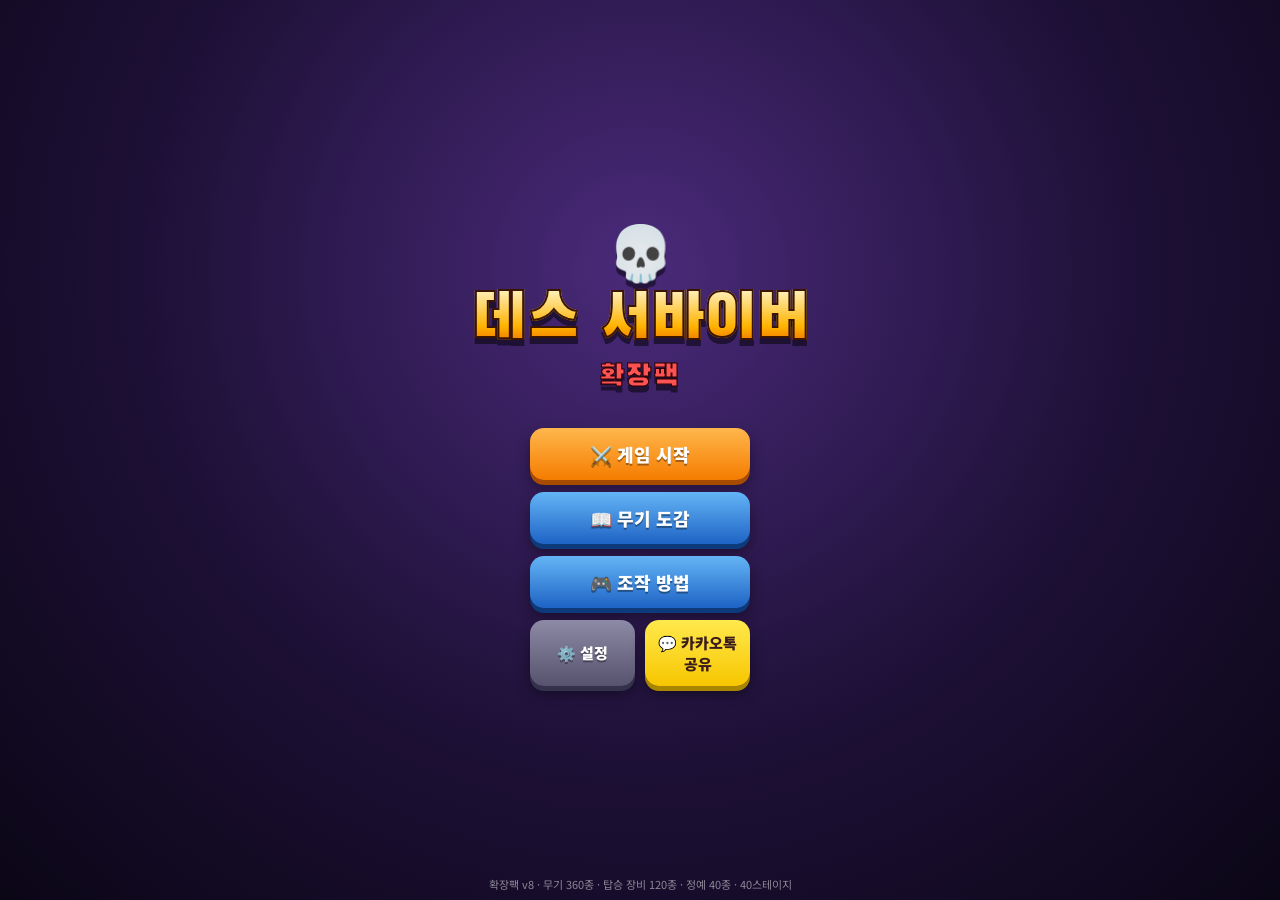
==== index.html @ 64ee3a9b "데스 서바이버 확장팩 v8: 레벨별 점진 경험치 증가, 보스 후 자동 회수 제거, 차량·동료 위치 표시, 골드 50%, 강화 단계 2배 확장, 성장 연동 적 보정 개선 Co-Aut" ====
<!DOCTYPE html>
<html lang="ko">
<head>
<meta charset="utf-8">
<meta name="viewport" content="width=device-width,initial-scale=1,maximum-scale=1,user-scalable=no,viewport-fit=cover">
<meta name="theme-color" content="#1a1030">
<meta name="apple-mobile-web-app-capable" content="yes">
<meta name="mobile-web-app-capable" content="yes">
<meta name="description" content="설치 없이 바로 플레이! 탑승 장비 120종 · 동료 구출 · 현대 화기 360종으로 40개 지역을 돌파하는 모바일 생존 슈팅 RPG">
<meta property="og:type" content="website">
<meta property="og:site_name" content="데스 서바이버">
<meta property="og:title" content="데스 서바이버 확장팩">
<meta property="og:description" content="설치 없이 터치 한 번으로 바로 플레이! 무기 360종 · 탑승 장비 120종 · 정예 40종 · 동료 구출 · 40스테이지 대량 처치 액션">
<meta property="og:url" content="https://heonam5-create.github.io/death-survivor/">
<meta property="og:image" content="https://heonam5-create.github.io/death-survivor/og.jpg?v=5">
<meta property="og:image:width" content="1200">
<meta property="og:image:height" content="630">
<meta property="og:locale" content="ko_KR">
<meta name="twitter:card" content="summary_large_image">
<meta name="twitter:image" content="https://heonam5-create.github.io/death-survivor/og.jpg?v=5">
<link rel="canonical" href="https://heonam5-create.github.io/death-survivor/">
<link rel="icon" type="image/png" sizes="192x192" href="icon-192.png">
<link rel="apple-touch-icon" href="apple-touch-icon.png">
<link rel="manifest" href="manifest.webmanifest">
<meta name="apple-mobile-web-app-title" content="데스 서바이버">
<meta name="apple-mobile-web-app-status-bar-style" content="black-translucent">
<meta name="format-detection" content="telephone=no">
<title>데스 서바이버 확장팩</title>
<script>window.GAME_CONFIG = { url: 'https://heonam5-create.github.io/death-survivor/', kakaoKey: '' };</script>
<link rel="preconnect" href="https://fonts.googleapis.com">
<link rel="preconnect" href="https://fonts.gstatic.com" crossorigin>
<link href="https://fonts.googleapis.com/css2?family=Black+Han+Sans&family=Noto+Sans+KR:wght@500;700;900&display=swap" rel="stylesheet" media="print" onload="this.media='all'">
<style>
*{box-sizing:border-box;margin:0;padding:0;-webkit-tap-highlight-color:transparent}
html,body{position:fixed;inset:0;overflow:hidden;background:#0d0818;overscroll-behavior:none;touch-action:none;
 -webkit-user-select:none;user-select:none;-webkit-touch-callout:none;-webkit-text-size-adjust:100%}
body{font-family:"Noto Sans KR","Apple SD Gothic Neo","Malgun Gothic",sans-serif;color:#fff}
#app{position:fixed;inset:0;overflow:hidden}
#cv{position:absolute;inset:0;width:100%;height:100%;display:block;touch-action:none}
#safe{position:absolute;visibility:hidden;pointer-events:none;
 padding:env(safe-area-inset-top) env(safe-area-inset-right) env(safe-area-inset-bottom) env(safe-area-inset-left)}
.title-font{font-family:"Black Han Sans","Noto Sans KR",sans-serif;font-weight:400}
/* ---------- in-game buttons ---------- */
#gameUI{position:absolute;inset:0;pointer-events:none;display:none}
#gameUI.on{display:block}
.gbtn{position:absolute;pointer-events:auto;border:none;border-radius:50%;color:#fff;display:flex;align-items:center;justify-content:center;
 flex-direction:column;font-family:inherit;touch-action:none;box-shadow:0 4px 0 rgba(0,0,0,.35),inset 0 2px 0 rgba(255,255,255,.25);
 background:radial-gradient(circle at 50% 35%,#5d4b9c,#2c2257);border:3px solid rgba(255,255,255,.55)}
.gbtn:active{transform:translateY(2px);box-shadow:0 2px 0 rgba(0,0,0,.35)}
.gbtn .ic{font-size:26px;line-height:1;pointer-events:none}
.gbtn .lb{font-size:10px;font-weight:700;margin-top:2px;pointer-events:none;text-shadow:0 1px 2px #000}
.gbtn .cdv{position:absolute;inset:-3px;border-radius:50%;pointer-events:none}
.gbtn .badge{position:absolute;right:-4px;top:-4px;background:#e53935;border:2px solid #fff;border-radius:10px;font-size:12px;font-weight:900;padding:0 6px;pointer-events:none}
.gbtn.dis{filter:grayscale(.8) brightness(.7)}
#bPause{width:42px;height:42px;border-radius:12px;right:calc(10px + env(safe-area-inset-right));top:calc(56px + env(safe-area-inset-top));font-size:18px;background:rgba(30,20,60,.75)}
#bSk1{width:74px;height:74px;right:calc(18px + env(safe-area-inset-right));bottom:calc(26px + env(safe-area-inset-bottom))}
#bSk2{width:62px;height:62px;right:calc(102px + env(safe-area-inset-right));bottom:calc(22px + env(safe-area-inset-bottom));background:radial-gradient(circle at 50% 35%,#3d7fb8,#1d3d6b)}
#bPot{width:54px;height:54px;right:calc(26px + env(safe-area-inset-right));bottom:calc(112px + env(safe-area-inset-bottom));background:radial-gradient(circle at 50% 35%,#c2185b,#5c0b2e)}
#bRide{width:60px;height:60px;right:calc(22px + env(safe-area-inset-right));bottom:calc(182px + env(safe-area-inset-bottom));display:none;background:radial-gradient(circle at 50% 35%,#26a69a,#004d40);animation:ridePulse 1s ease-in-out infinite}
#bRide.exit{animation:none;background:radial-gradient(circle at 50% 35%,#78909c,#263238);width:50px;height:50px;right:calc(28px + env(safe-area-inset-right))}
@keyframes ridePulse{0%,100%{box-shadow:0 4px 0 rgba(0,0,0,.35),0 0 0 0 rgba(100,255,218,.7)}50%{box-shadow:0 4px 0 rgba(0,0,0,.35),0 0 0 10px rgba(100,255,218,0)}}
#bFin{position:absolute;left:50%;transform:translateX(-50%);top:calc(124px + env(safe-area-inset-top));display:none;z-index:6;pointer-events:auto;border:2px solid #80deea;border-radius:22px;background:rgba(0,40,60,.85);color:#e0f7fa;font:800 14px "Noto Sans KR",sans-serif;padding:9px 16px;white-space:nowrap;box-shadow:0 0 14px rgba(128,222,234,.5)}
#bUlt{width:58px;height:58px;right:calc(92px + env(safe-area-inset-right));bottom:calc(100px + env(safe-area-inset-bottom));display:none;background:radial-gradient(circle at 50% 35%,#ff1744,#6a0010);animation:ridePulse 1.2s ease-in-out infinite}
#bSk1.vsp{background:radial-gradient(circle at 50% 35%,#ff8f00,#6d2c00)}
#squad{position:absolute;left:calc(10px + env(safe-area-inset-left));bottom:calc(168px + env(safe-area-inset-bottom));display:flex;gap:4px;pointer-events:none}
#squad .ally{width:28px;height:28px;border-radius:50%;background:rgba(10,40,20,.7);border:2px solid #69f0ae;display:flex;align-items:center;justify-content:center;font-size:15px}
#squad .ally.sp{border-color:#ffd54f;box-shadow:0 0 6px #ffd54f}#squad .ally.down{opacity:.4;border-color:#ff5252}#squad .ally.seat{border-color:#4dd0e1;border-style:dashed}
.csec{margin-top:10px;background:rgba(0,0,0,.25);border-radius:12px;padding:8px}.secT{font-size:13px;font-weight:900;margin-bottom:6px;display:flex;justify-content:space-between;gap:6px}.ihg{display:grid;grid-template-columns:repeat(auto-fill,minmax(96px,1fr));gap:6px}.ihc{position:relative;font-family:inherit;background:#241a45;border:2px solid #6f5ab8;border-radius:10px;color:#fff;padding:6px 4px;display:flex;flex-direction:column;align-items:center;gap:2px}.ihc.on{background:#004d40;box-shadow:0 0 10px #64ffda}.ihc .ii{font-size:22px}.ihc .in{font-size:10.5px;font-weight:700;line-height:1.2;text-align:center}.ihc .il{font-size:10px;color:#ffd54f}.ihc .ic2{position:absolute;right:4px;top:2px;color:#64ffda;font-weight:900}.ihnote{font-size:11px;opacity:.75;margin-top:6px;line-height:1.4}.shrow.sm{padding:4px 2px}.shrow.sm .cd{font-size:11px}
.diffbox{margin:6px 0 2px;text-align:center}.diffbox .seg{justify-content:center;flex-wrap:wrap}.diffnote{font-size:11.5px;opacity:.85;margin-top:4px;line-height:1.4}
/* ---------- screens ---------- */
.scr{position:absolute;inset:0;display:none;flex-direction:column;align-items:center;justify-content:center;
 padding:calc(16px + env(safe-area-inset-top)) calc(16px + env(safe-area-inset-right)) calc(16px + env(safe-area-inset-bottom)) calc(16px + env(safe-area-inset-left));
 touch-action:pan-y;overflow:hidden}
.scr.on{display:flex}
.dim{background:rgba(8,4,20,.78);backdrop-filter:blur(2px);-webkit-backdrop-filter:blur(2px)}
.bgTitle{background:radial-gradient(ellipse at 50% 30%,#4a2a7a 0%,#1d1036 55%,#0b0616 100%)}
.btn{font-family:inherit;font-weight:900;font-size:18px;color:#fff;border:none;border-radius:14px;padding:13px 18px;min-width:220px;margin:6px;
 background:linear-gradient(#ffb74d,#f57c00);box-shadow:0 5px 0 #a64b00,0 8px 14px rgba(0,0,0,.4);text-shadow:0 2px 0 rgba(0,0,0,.35);cursor:pointer;touch-action:manipulation}
.btn:active{transform:translateY(3px);box-shadow:0 2px 0 #a64b00}
.btn.blue{background:linear-gradient(#64b5f6,#1e63c4);box-shadow:0 5px 0 #0d3a7a,0 8px 14px rgba(0,0,0,.4)}
.btn.gray{background:linear-gradient(#8d8aa6,#57536e);box-shadow:0 5px 0 #34314a,0 8px 14px rgba(0,0,0,.4)}
.btn.red{background:linear-gradient(#ef5350,#b71c1c);box-shadow:0 5px 0 #6d0f0f,0 8px 14px rgba(0,0,0,.4)}
.btn.sm{min-width:0;font-size:15px;padding:10px 14px}
.btn.kakao{background:linear-gradient(#ffe94d,#f7c600);color:#3a1d1d;text-shadow:none;box-shadow:0 5px 0 #a88600,0 8px 14px rgba(0,0,0,.4)}
.btn.kakao:active{box-shadow:0 2px 0 #a88600}
.trow{display:flex;gap:10px;justify-content:center;width:220px;margin:6px}
.trow .btn{flex:1;margin:0;padding:12px 6px;font-size:15px}
.sharep{max-width:380px;text-align:center}
#scrShare{overflow-y:auto;-webkit-overflow-scrolling:touch;align-items:safe center}
@media (max-height:480px){#scrTitle.on{display:grid;grid-template-columns:auto auto;grid-auto-rows:min-content;align-content:center;justify-content:center;column-gap:28px}
 #scrTitle .logo{grid-column:1;grid-row:1 / span 4;align-self:center;margin:0}#scrTitle .logo .skull{font-size:34px}
 #scrTitle .logo .l1{font-size:44px}#scrTitle .logo .l2{font-size:22px}
 #scrTitle>.btn,#scrTitle>.trow{grid-column:2;min-width:200px;width:200px;margin:4px 0;padding:9px 12px;font-size:15px}
 #scrTitle>.trow .btn{padding:9px 4px;font-size:14px}}
@media (max-height:480px){.sharep h2{font-size:18px;margin:0}.shtxt{font-size:12px;margin:4px 0 6px}.shurl{padding:6px;margin-bottom:4px}
 .center.col{flex-direction:row;flex-wrap:wrap;justify-content:center;gap:6px}.center.col .btn{width:auto;min-width:0;margin:0;padding:9px 12px;font-size:14px}}
.shtxt{font-size:14px;line-height:1.55;opacity:.9;margin:8px 0 12px}
.shurl{background:rgba(0,0,0,.35);border:2px dashed rgba(255,255,255,.35);border-radius:10px;padding:10px;font-size:13px;word-break:break-all;
 -webkit-user-select:all;user-select:all;margin-bottom:10px;color:#ffe082}
.center.col{display:flex;flex-direction:column;align-items:center}
.center.col .btn{width:100%;max-width:280px;margin:5px 0}
@media (max-height:600px){.logo{margin-bottom:10px}.logo .skull{font-size:38px}.btn{padding:10px 16px;margin:4px;font-size:16px}.trow{margin:4px}}
.logo{text-align:center;margin-bottom:26px;filter:drop-shadow(0 6px 0 rgba(0,0,0,.5))}
.logo .l1{font-size:clamp(40px,13vw,64px);line-height:1;background:linear-gradient(#fff3c4,#ffb300 60%,#e65100);-webkit-background-clip:text;background-clip:text;color:transparent;
 -webkit-text-stroke:2px #3b1500}
.logo .l2{font-size:clamp(20px,6.5vw,30px);color:#ff5252;margin-top:6px;letter-spacing:2px;-webkit-text-stroke:1px #2a0000}
.logo .skull{font-size:54px;animation:bob 2s ease-in-out infinite}
@keyframes bob{50%{transform:translateY(-8px)}}
.ver{position:absolute;bottom:calc(8px + env(safe-area-inset-bottom));font-size:11px;opacity:.5}
.panel{width:min(94vw,440px);max-height:100%;overflow-y:auto;-webkit-overflow-scrolling:touch;background:linear-gradient(#2c2150,#1a1233);
 border:3px solid #6f5ab8;border-radius:18px;padding:16px;box-shadow:0 10px 30px rgba(0,0,0,.6);touch-action:pan-y}
.panel h2{font-family:"Black Han Sans",sans-serif;font-weight:400;font-size:26px;text-align:center;margin-bottom:10px;color:#ffd54f;text-shadow:0 3px 0 #3b2a00}
.row{display:flex;align-items:center;justify-content:space-between;margin:10px 0;font-weight:700}
.row input[type=range]{width:55%;accent-color:#ffb300}
.seg{display:flex;gap:4px}
.seg button{font-family:inherit;font-weight:700;border:2px solid #6f5ab8;background:#241a45;color:#ccc;border-radius:8px;padding:5px 9px;font-size:13px}
.seg button.on{background:#ffb300;color:#2a1600;border-color:#ffe082}
.center{display:flex;flex-direction:column;align-items:center}
/* stage select */
.topbar{display:flex;justify-content:space-between;align-items:center;width:100%;margin-bottom:8px;font-weight:900}
.gold{color:#ffd54f}
.sgrid{display:grid;grid-template-columns:repeat(6,minmax(0,1fr));gap:5px;margin:6px 0}
.scell{min-width:0;aspect-ratio:1.15;border-radius:10px;border:2px solid #6f5ab8;background:#241a45;display:flex;flex-direction:column;align-items:center;justify-content:center;
 font-weight:900;font-size:18px;position:relative;cursor:pointer}
.scell small{font-size:9px;font-weight:700;opacity:.8}
.scell.clear{background:linear-gradient(#43a047,#1b5e20);border-color:#a5d6a7}
.scell.open{background:linear-gradient(#ffb300,#e65100);border-color:#ffe082;animation:pulse 1.2s infinite}
.scell.lock{opacity:.45}
.scell.boss::after{content:"👑";position:absolute;top:-7px;right:-4px;font-size:11px}
@keyframes pulse{50%{box-shadow:0 0 14px #ffb300}}
.sinfo{background:#160f2b;border-radius:12px;padding:10px 12px;margin:6px 0 6px;min-height:92px}
.sinfo .nm{font-family:"Black Han Sans",sans-serif;font-size:19px;color:#ffcc80}
.sinfo .ds{font-size:12.5px;opacity:.9;margin-top:4px;line-height:1.5}
/* level up */
#scrLevel .ttl{font-family:"Black Han Sans",sans-serif;font-size:40px;color:#ffeb3b;text-shadow:0 4px 0 #6d4c00,0 0 20px #ffb300;margin-bottom:12px;animation:pop .4s}
@keyframes pop{0%{transform:scale(.3)}70%{transform:scale(1.15)}100%{transform:scale(1)}}
.card{width:min(92vw,400px);display:flex;align-items:center;gap:12px;background:linear-gradient(#3a2d6b,#231a44);border:3px solid #8c76e0;border-radius:16px;
 padding:12px;margin:6px 0;cursor:pointer;text-align:left;color:#fff;font-family:inherit;animation:slide .35s both}
.card:nth-child(3){animation-delay:.07s}.card:nth-child(4){animation-delay:.14s}
@keyframes slide{from{transform:translateY(30px);opacity:0}}
.card:active{transform:scale(.97)}
.card.new{border-color:#ffd54f;background:linear-gradient(#5a3d10,#2e1f08)}
.card .ci{font-size:38px;width:56px;height:56px;display:flex;align-items:center;justify-content:center;background:rgba(0,0,0,.3);border-radius:12px;flex-shrink:0}
.card .cn{font-weight:900;font-size:17px}
.card .cn em{font-style:normal;font-size:12px;color:#ffd54f;margin-left:6px}
.card .cd{font-size:13px;opacity:.9;margin-top:3px;line-height:1.35}
.pips{margin-top:4px;letter-spacing:2px;font-size:11px;color:#ffd54f}
/* result */
.res-t{font-family:"Black Han Sans",sans-serif;font-size:44px;text-align:center;margin-bottom:6px}
.res-t.win{color:#ffd54f;text-shadow:0 4px 0 #6d4c00,0 0 24px #ffb300}
.res-t.lose{color:#ef5350;text-shadow:0 4px 0 #4a0000}
.stat{display:flex;justify-content:space-between;padding:7px 4px;border-bottom:1px dashed rgba(255,255,255,.15);font-weight:700}
.help p{font-size:14px;line-height:1.6;margin:6px 0}
#toast{position:absolute;left:50%;top:38%;transform:translate(-50%,-50%);pointer-events:none;text-align:center;font-family:"Black Han Sans",sans-serif;
 font-size:30px;opacity:0;transition:opacity .25s;text-shadow:0 3px 0 #000,0 0 18px rgba(255,0,0,.7);white-space:nowrap}
#modal .panel{max-width:340px;text-align:center}
.cx7{grid-template-columns:repeat(7,minmax(0,1fr))!important}
.swapinfo{display:flex;gap:10px;align-items:center;width:min(92vw,400px);border:3px solid;border-radius:14px;padding:8px 12px;background:#1a1233;text-align:left}
.chestwrap{position:relative;width:180px;height:150px;margin-bottom:4px}
.rays{position:absolute;left:50%;top:50%;width:320px;height:320px;margin:-160px 0 0 -160px;background:repeating-conic-gradient(rgba(255,214,0,.35) 0 10deg,transparent 10deg 24deg);border-radius:50%;animation:rot 6s linear infinite;-webkit-mask:radial-gradient(circle,#000 30%,transparent 70%);mask:radial-gradient(circle,#000 30%,transparent 70%)}
@keyframes rot{to{transform:rotate(360deg)}}
.chestbox{position:absolute;left:50%;top:50%;width:120px;height:90px;margin:-35px 0 0 -60px}
.chestbox .base{position:absolute;bottom:0;left:0;right:0;height:58px;border-radius:8px;background:linear-gradient(#c8901e,#8a5a0a);border:4px solid #3b2400;box-shadow:inset 0 0 0 6px #ffd54f}
.chestbox .lid{position:absolute;top:0;left:-4px;right:-4px;height:40px;border-radius:18px 18px 6px 6px;background:linear-gradient(#ffe082,#ffb300);border:4px solid #3b2400;transform-origin:50% 100%;transition:transform .5s cubic-bezier(.3,1.6,.5,1);z-index:2}
.chestbox .lock{position:absolute;left:50%;top:-8px;width:22px;height:26px;margin-left:-11px;background:#d50000;border:3px solid #ffd600;border-radius:6px}
.chestbox.shake{animation:shake .12s infinite}
@keyframes shake{0%{transform:translate(-2px,0) rotate(-3deg)}50%{transform:translate(2px,-2px) rotate(3deg)}100%{transform:translate(-2px,0) rotate(-3deg)}}
.chestbox.open .lid{transform:translateY(-26px) rotateX(70deg) rotate(-14deg)}
.chestbox.open::after{content:"";position:absolute;left:50%;top:30%;width:20px;height:20px;margin-left:-10px;border-radius:50%;background:#fff;box-shadow:0 0 60px 40px rgba(255,236,130,.9);animation:burst .7s ease-out forwards}
@keyframes burst{from{transform:scale(.2);opacity:1}to{transform:scale(3);opacity:0}}
.chestttl{font-family:"Black Han Sans",sans-serif;font-size:30px;color:#ffd54f;text-shadow:0 3px 0 #6d4c00,0 0 18px #ffb300}
.gobar{position:sticky;bottom:-16px;padding:8px 0 10px;background:linear-gradient(rgba(26,18,51,0),#1a1233 35%);margin:0 -16px -16px}
#scrStage h2{font-size:22px;margin-bottom:6px}
.card.evo{border-color:#ff1744;background:linear-gradient(#6a1020,#2a0810);box-shadow:0 0 18px rgba(255,23,68,.6)}
.unl{margin:8px 0 2px;font-size:13px;line-height:1.5;color:#ffd54f;font-weight:700}
.toprow{display:flex;gap:6px;justify-content:center;margin-bottom:4px}
#sStart{display:flex;gap:6px;overflow-x:auto;padding:4px 2px 8px;align-items:stretch;touch-action:pan-x;-webkit-overflow-scrolling:touch}
#sStart .lbl{flex-shrink:0;writing-mode:vertical-rl;font-size:11px;font-weight:900;color:#ffd54f;opacity:.9}
.wchip{flex-shrink:0;width:64px;border-radius:10px;border:2px solid #555;background:#1a1233;color:#fff;font-size:22px;padding:4px 2px;font-family:inherit;display:flex;flex-direction:column;align-items:center}
.wchip small{font-size:9px;font-weight:700;line-height:1.2;margin-top:2px;white-space:normal}
.wchip.on{background:#5a3d10;box-shadow:0 0 0 2px #ffd54f inset}
.shrow{display:flex;align-items:center;gap:10px;background:#160f2b;border-radius:12px;padding:8px 10px;margin:6px 0}
.shrow .ci{font-size:28px;width:44px;text-align:center}
.shrow .sx{flex:1;font-size:14px}.shrow .sx small{opacity:.7}.shrow .cd{font-size:12px;opacity:.9;margin-top:2px}
.shrow .btn{min-width:84px;margin:0}
.cxh{font-weight:900;color:#ffcc80;margin:10px 0 4px;font-size:14px}
.cxg{display:grid;grid-template-columns:repeat(5,minmax(0,1fr));gap:5px}
.cx{min-width:0;overflow:hidden;aspect-ratio:1;border-radius:10px;border:2px solid #444;background:#1a1233;color:#fff;font-size:22px;display:flex;flex-direction:column;align-items:center;justify-content:center;font-family:inherit;padding:2px}
.cx small{font-size:8px;line-height:1.1;font-weight:700;margin-top:2px;max-width:100%;overflow:hidden;text-overflow:ellipsis;display:-webkit-box;-webkit-line-clamp:2;-webkit-box-orient:vertical}
.cx.unl{filter:grayscale(1) brightness(.6)}.cx.lock{opacity:.4}
#cxInfo{background:#160f2b;border-radius:12px;padding:10px;margin-top:10px;font-size:13px;line-height:1.55;min-height:70px}
#rotate{display:none}
</style>
</head>
<body>
<div id="app">
 <canvas id="cv"></canvas>
 <div id="safe"></div>

 <div id="gameUI">
  <button class="gbtn" id="bPause" aria-label="일시정지">⏸</button>
  <button class="gbtn" id="bPot"><span class="ic" style="font-size:22px">🧪</span><span class="badge" id="potN">3</span><span class="cdv"></span></button>
  <button class="gbtn" id="bSk2"><span class="ic">💨</span><span class="lb">질주</span><span class="cdv"></span></button>
  <button class="gbtn" id="bUlt"><span class="ic">💥</span><span class="lb">필살기</span></button>
  <button id="bFin">💎 보석 줍는 중… <b id="finT">8</b>초 · 바로 클리어 ▶</button>
  <button class="gbtn" id="bRide"><span class="ic">🚪</span><span class="lb">하차</span></button>
  <div id="squad"></div>
  <button class="gbtn" id="bSk1"><span class="ic" style="font-size:32px">🌀</span><span class="lb">회오리</span><span class="cdv"></span></button>
 </div>
 <div id="toast"></div>

 <!-- 타이틀 -->
 <div class="scr bgTitle on" id="scrTitle">
  <div class="logo">
   <div class="skull">💀</div>
   <div class="l1 title-font">데스 서바이버</div>
   <div class="l2 title-font">확장팩</div>
  </div>
  <button class="btn" id="tStart">⚔️ 게임 시작</button>
  <button class="btn blue" id="tCodex">📖 무기 도감</button>
  <button class="btn blue" id="tHelp">🎮 조작 방법</button>
  <div class="trow"><button class="btn gray sm" id="tSet">⚙️ 설정</button><button class="btn kakao sm" id="tShare">💬 카카오톡 공유</button></div>
  <div class="ver">확장팩 v8 · 무기 360종 · 탑승 장비 120종 · 정예 40종 · 40스테이지</div>
 </div>

 <!-- 스테이지 선택 -->
 <div class="scr bgTitle" id="scrStage">
  <div class="panel">
   <div class="topbar"><button class="btn gray sm" id="sBack">◀ 뒤로</button><span class="gold" id="sGold">💰 0</span></div>
   <h2>스테이지 선택</h2>
   <div class="toprow"><button class="btn blue sm" id="sShop">🔧 강화소</button><button class="btn blue sm" id="sCodex">📖 무기 도감</button></div>
   <div class="sgrid" id="sGrid"></div>
   <div class="sinfo" id="sInfo"></div>
   <div id="sStart"></div>
   <div class="diffbox"><div class="lbl" style="font-size:12px;opacity:.8;margin-bottom:3px">난이도 (게임 중 일시정지 메뉴에서도 변경 가능)</div><div class="seg" id="segDiffS"><button data-v="0">🌱 쉬움</button><button data-v="1">⚔️ 보통</button><button data-v="2">🔥 어려움</button><button data-v="3">👹 지옥</button></div><div class="diffnote" id="diffNote"></div></div>
   <div class="center gobar"><button class="btn" id="sGo">출전!</button></div>
  </div>
 </div>

 <!-- 무기 계승 -->
 <div class="scr dim" id="scrInherit">
  <div class="ttl">🔁 다음 스테이지 계승 무기 선택</div>
  <div style="font-size:13px;opacity:.9;margin:-4px 0 6px;text-align:center;line-height:1.5">무기 1개를 레벨·진화 상태 그대로 다음 스테이지에 가져갑니다.<br>나머지 무기는 초기화됩니다. <span id="ihCur" style="color:#80deea"></span></div>
  <div id="ihCards" class="center" style="max-height:72vh;overflow-y:auto;-webkit-overflow-scrolling:touch;width:100%"></div>
 </div>

 <!-- 레벨업 -->
 <div class="scr dim" id="scrLevel">
  <div class="ttl" id="lvTitle">LEVEL UP!</div>
  <div id="cards" class="center"></div>
 </div>

 <!-- 일시정지 -->
 <div class="scr dim" id="scrPause">
  <div class="panel center">
   <h2>일시정지</h2>
   <div id="pInfo" style="width:100%;margin-bottom:8px"></div>
   <div class="diffbox" style="width:100%"><div style="font-size:12px;opacity:.8;margin-bottom:3px">난이도 변경 (즉시 적용)</div><div class="seg" id="segDiffP"><button data-v="0">🌱 쉬움</button><button data-v="1">⚔️ 보통</button><button data-v="2">🔥 어려움</button><button data-v="3">👹 지옥</button></div></div>
   <button class="btn" id="pResume">▶ 계속하기</button>
   <button class="btn gray" id="pSet">⚙️ 설정</button>
   <button class="btn red" id="pQuit">🏳️ 포기하기</button>
  </div>
 </div>

 <!-- 결과 -->
 <div class="scr dim" id="scrResult">
  <div class="panel">
   <div class="res-t" id="rTitle">클리어!</div>
   <div id="rStats"></div>
   <div id="rClear" style="display:none"><div id="rInhSel" class="csec"></div><div id="rShop" class="csec"></div></div>
   <div class="center" style="margin-top:12px" id="rBtns"></div>
  </div>
 </div>

 <!-- 설정 -->
 <div class="scr dim" id="scrSet">
  <div class="panel">
   <h2>설정</h2>
   <div class="row"><span>🎵 배경음악</span><input type="range" id="vMusic" min="0" max="100"></div>
   <div class="row"><span>🔊 효과음</span><input type="range" id="vSfx" min="0" max="100"></div>
   <div class="row"><span>✨ 그래픽</span><div class="seg" id="segQ"><button data-v="auto">자동</button><button data-v="high">높음</button><button data-v="low">낮음</button></div></div>
   <div class="row"><span>📳 화면 흔들림</span><div class="seg" id="segShake"><button data-v="1">보통</button><button data-v="0.5">약하게</button><button data-v="0">끔</button></div></div>
   <div class="row"><span>🎞️ 프레임<br><small style="opacity:.7;font-weight:500">발열·배터리 절약</small></span><div class="seg" id="segFps"><button data-v="0">60FPS</button><button data-v="1">30FPS</button></div></div>
   <div class="row"><span>🔢 데미지 숫자</span><div class="seg" id="segDmg"><button data-v="1">켬</button><button data-v="0">끔</button></div></div>
   <div class="row"><span>🧪 테스트 모드<br><small style="opacity:.7;font-weight:500">퀘스트 목표·보스 체력 축소</small></span><div class="seg" id="segFast"><button data-v="0">끔</button><button data-v="1">켬</button></div></div>
   <div class="center" style="margin-top:10px">
    <button class="btn red sm" id="setReset">🗑️ 저장 데이터 초기화</button>
    <button class="btn" id="setClose">닫기</button>
   </div>
  </div>
 </div>

 <!-- 도움말 -->
 <div class="scr dim" id="scrHelp">
  <div class="panel help">
   <h2>조작 방법</h2>
   <p>🕹️ <b>이동</b> — 화면 아무 곳(버튼 제외)이나 누르고 끌면 그 자리에 조이스틱이 생깁니다. 기본 위치는 왼쪽 아래.</p>
   <p>🔫 <b>공격</b> — 자동! 무기마다 사격 방식이 다릅니다. 레벨업으로 무기를 늘리세요 (최대 5개).</p>
   <p>🎯 <b>퀘스트</b> — 화면 왼쪽 위 목표를 달성하면 클리어. ☆보조 목표는 추가 골드!</p>
   <p>🔥 <b>무기 진화</b> — 무기를 Lv5까지 올리고 조건(특정 무기·스킬)을 갖추면 진화 카드가 나옵니다.</p>
   <p>🔧 <b>강화소</b> — 모은 골드로 화력·체력 등을 영구 강화하세요.</p>
   <p>🌀 <b>회오리 베기</b> — 주변 적을 크게 베고 밀쳐냅니다.</p>
   <p>💨 <b>질주</b> — 이동 방향으로 빠르게 돌진, 잠깐 무적. 보스 공격 회피용!</p>
   <p>🧪 <b>물약</b> — 체력 35% 회복 (스테이지당 3개).</p>
   <p>💎 <b>경험치 보석</b>을 모으면 레벨업 → 카드 3장 중 하나 선택.</p>
   <p>👑 모든 스테이지는 목표 달성 후 고유 보스가 등장합니다. 보스를 처치하면 그 스테이지의 새 무기를 확정 획득!</p>
   <p>✨ <b>전설 보물상자</b> — 스테이지마다 1개 등장. 화살표를 따라가 열면 보상 3개 중 1개 선택.</p>
   <p>⚠ <b>정예 몬스터</b> — 크고 고유 기술을 씁니다. 처치 시 무기를 떨어뜨릴 수 있어요.</p>
   <p>🪂 <b>특수 전투 장비</b> — 스테이지 중반~후반에 차량·로봇·비행 장비가 낙하산으로 투하됩니다. 착륙한 장비에 다가가면 <b>자동 탑승</b>! 짧은 시간(20~40초) 동안 엄청난 화력으로 적을 쓸어버리세요. 🌀 버튼은 <b>특수능력</b>, 💥 버튼은 탑승마다 1번 쓰는 <b>필살기</b>. 시간이 끝나거나 내구도가 0이 되면 하차합니다.</p>
   <p>📍 <b>위치 표시</b> — 투하된 차량(종류별 아이콘)과 구출할 동료(병과별 아이콘)는 화면 가장자리에 방향과 거리(m)로 표시됩니다.</p>
   <p>📈 <b>성장 속도</b> — 레벨이 오를수록 다음 레벨까지 필요한 경험치가 점점 늘어납니다. 강화소는 최대 단계가 약 2배로 늘었고(연사 강화 추가), 기존 최대 이후 단계는 효과가 완만하게 오릅니다.</p>
   <p>👑 <b>보스 체력바</b> — 모든 보스는 3줄의 체력바(빨강→주황→보라)를 가집니다. 보스마다 돌진·포격·레이저·소환·기계·화염·냉기·전기·중력·최종 유형의 고유 패턴이 있고, 줄이 바뀔 때마다 빨라지며 새 기술을 씁니다. 마지막 보라 줄에서는 <b>고유 필살기</b>! 빨간 경고를 잘 피하세요.</p>
   <p>🔁 <b>무기 계승</b> — 보스를 쓰러뜨리면 8초 동안 남은 보석을 직접 주울 수 있고('바로 클리어' 버튼으로 생략 가능), 이어지는 클리어 화면에서 무기 최대 2개를 골라 레벨 그대로 다음 스테이지에 가져갈 수 있습니다. 골드 강화도 클리어 화면에서 바로! '다음 스테이지' 버튼을 눌러야 이동합니다.</p>
   <p>🔥 <b>콤보</b> — 빠르게 연속 처치하면 콤보! 10·30·50·100 콤보마다 보너스. 한꺼번에 여러 마리를 쓰러뜨리면 <b>연쇄 폭발</b>이 일어납니다.</p>
   <p>🎖️ <b>정예 몬스터</b> — 스테이지마다 고유한 정예가 등장합니다. 빨간 경고를 피하고 처치하면 <b>보상 선택</b>!</p>
   <p>🎁 <b>무기 보급 상자</b> — 20초 동안 화력·발사체·연사 강화.</p>
   <p>🤝 <b>동료 구출</b> — 철창·캡슐에 갇힌 아군 근처에서 몇 초 버티면 구출! 동료는 따라다니며 함께 싸우고, 서로 다른 동료 조합은 <b>합동 공격</b>을 씁니다.</p>
   <p>🧪 <b>회복 물약</b> — 맵에 빨간 물약이 주기적으로 나타납니다. 체력이 가득하면 물약 가방에 보관.</p>
   <p>🏅 <b>특별 임무</b> — 구출·보급품·지휘관·구역 사수 등 선택형 임무. 완료 즉시 보상!</p>
   <p>⚙️ <b>난이도</b> — 쉬움·보통·어려움·지옥. 높을수록 보상(골드)이 커집니다. 일시정지 메뉴에서 언제든 변경.</p>
   <p>⌨️ PC: WASD/방향키 이동, J 회오리(탑승 시 특수능력), K 질주, L 물약, E 하차 (탑승은 자동), R 필살기, ESC 일시정지</p>
   <div class="center"><button class="btn" id="helpClose">닫기</button></div>
  </div>
 </div>

 <!-- 확인창 -->
 <div class="scr bgTitle" id="scrShop">
  <div class="panel">
   <div class="topbar"><button class="btn gray sm" id="shBack">◀ 뒤로</button><span class="gold" id="shGold">💰 0</span></div>
   <h2>🔧 강화소</h2>
   <div id="shList"></div>
   <p style="font-size:12px;opacity:.7;margin-top:6px;line-height:1.5">강화 효과는 모든 스테이지에 영구 적용됩니다.</p>
  </div>
 </div>
 <div class="scr bgTitle" id="scrCodex">
  <div class="panel">
   <div class="topbar"><button class="btn gray sm" id="cxBack">◀ 뒤로</button><span class="gold" id="cxCount">0 / 50</span></div>
   <h2>📖 무기 도감</h2>
   <div id="cxList"></div>
   <div id="cxInfo"></div>
  </div>
 </div>

 <div class="scr dim" id="scrChest">
  <div class="chestwrap"><div class="rays"></div><div class="chestbox" id="chestBox"><div class="lid"></div><div class="base"><div class="lock"></div></div></div></div>
  <div class="chestttl">✨ 전설 보물상자 ✨</div>
  <div id="chestMsg" style="font-weight:700;margin:4px 0 6px">전설 보물상자를 여는 중…</div>
  <div id="chestCards" class="center"></div>
 </div>

 <div class="scr dim" id="scrShare">
  <div class="panel sharep">
   <h2>친구에게 공유하기</h2>
   <p class="shtxt" id="shMsg">아래 주소를 카카오톡 대화창에 붙여넣으면<br>친구가 터치 한 번으로 바로 플레이할 수 있어요.</p>
   <div class="shurl" id="shUrl"></div>
   <div class="center col">
    <button class="btn kakao" id="shKakao">💬 카카오톡으로 보내기</button>
    <button class="btn blue" id="shNative">📤 다른 앱으로 공유</button>
    <button class="btn" id="shCopy">📋 링크 복사</button>
    <button class="btn gray" id="shClose">닫기</button>
   </div>
  </div>
 </div>
 <div class="scr dim" id="modal">
  <div class="panel">
   <h2 id="mTitle">확인</h2>
   <p id="mText" style="margin:8px 0 14px;line-height:1.5"></p>
   <div class="center"><button class="btn red" id="mYes">예</button><button class="btn gray" id="mNo">아니요</button></div>
  </div>
 </div>
</div>

<script>
'use strict';
/* =====================================================================
   데스 서바이버: 전설의 귀환 — v2 (현대 화기 50종 / 30스테이지 / 퀘스트)
   ===================================================================== */
const $ = id => document.getElementById(id);
const TAU = Math.PI * 2;
const rand = (a, b) => a + Math.random() * (b - a);
const randi = (a, b) => Math.floor(rand(a, b + 1));
const clamp = (v, a, b) => v < a ? a : v > b ? b : v;
const lerp = (a, b, t) => a + (b - a) * t;
const pick = arr => arr[Math.floor(Math.random() * arr.length)];
function wpick(list) { let s = 0; for (const it of list) s += it[1]; let r = Math.random() * s; for (const it of list) { r -= it[1]; if (r <= 0) return it[0]; } return list[0][0]; }
function mulberry(a) { return function () { a |= 0; a = a + 0x6D2B79F5 | 0; let t = Math.imul(a ^ a >>> 15, 1 | a); t = t + Math.imul(t ^ t >>> 7, 61 | t) ^ t; return ((t ^ t >>> 14) >>> 0) / 4294967296; }; }
function angDiff(a, b) { let d = a - b; return Math.atan2(Math.sin(d), Math.cos(d)); }
function segDist2(px, py, ax, ay, bx, by) { const dx = bx - ax, dy = by - ay, l2 = dx * dx + dy * dy || 1; let t = ((px - ax) * dx + (py - ay) * dy) / l2; t = clamp(t, 0, 1); const x = ax + dx * t - px, y = ay + dy * t - py; return x * x + y * y; }

/* ------------------------- 저장 (v1 데이터와 호환) ------------------------- */
const SAVE_KEY = 'deathSurvivor_save_v1';
const DEFAULT_SAVE = () => ({
  v: 1, cleared: 0, gold: 0,
  stats: { kills: 0, bossKills: 0, runs: 0, bestLv: 1 },
  settings: { music: 0.6, sfx: 0.8, quality: 'auto', shake: 1, dmgNum: 1, fast: 0, diff: 1 },
  // v2 추가 항목 (기존 저장에는 없으므로 기본값으로 채움)
  up: { atk: 0, hp: 0, armor: 0, aspd: 0, spd: 0, gain: 0, pot: 0 },
  codex: {},        // 무기 도감: { id: { found:1, maxLv, kills } }
  startW: 'rifle',  // 출전 무기
  best: {},         // 스테이지별 최고 기록 { n: {time, side} }
  // v4 추가 항목
  vfound: {},       // 탑승한 적 있는 장비 { id: 1 }
  afound: {},       // 구출한 동료 종류 { 'cls+perk': 1 }
  inherit: []       // 다음 스테이지 계승 무기 (최대 2개) [{ id, lv, evo, from }]
});
let save = DEFAULT_SAVE();
function loadSave() {
  for (const key of [SAVE_KEY, SAVE_KEY + '_bak']) {
    try {
      const raw = localStorage.getItem(key);
      if (!raw) continue;
      const d = JSON.parse(raw);
      if (!d || typeof d !== 'object' || d.v !== 1) continue;
      const def = DEFAULT_SAVE();
      save = Object.assign(def, d);
      save.stats = Object.assign(DEFAULT_SAVE().stats, d.stats || {});
      save.settings = Object.assign(DEFAULT_SAVE().settings, d.settings || {});
      save.up = Object.assign(DEFAULT_SAVE().up, d.up || {});
      save.codex = (d.codex && typeof d.codex === 'object') ? d.codex : {};
      save.best = (d.best && typeof d.best === 'object') ? d.best : {};
      save.vfound = (d.vfound && typeof d.vfound === 'object') ? d.vfound : {};
      save.afound = (d.afound && typeof d.afound === 'object') ? d.afound : {};
      { const raw = Array.isArray(d.inherit) ? d.inherit : d.inherit ? [d.inherit] : []; save.inherit = raw.filter(x => x && typeof x === 'object' && typeof x.id === 'string').slice(0, 2).map(x => ({ id: x.id, lv: Math.max(1, Math.min(5, x.lv | 0)), evo: !!x.evo, from: x.from | 0 })); }
      save.settings.diff = [0, 1, 2, 3].includes(save.settings.diff) ? save.settings.diff : 1;
      save.cleared = clamp(Math.floor(+save.cleared || 0), 0, 40);
      save.gold = Math.max(0, Math.floor(+save.gold || 0));
      for (const k in save.up) save.up[k] = Math.max(0, Math.floor(+save.up[k] || 0));
      return;
    } catch (e) { /* 손상된 데이터 → 백업 시도 */ }
  }
}
function writeSave() {
  try { const s = JSON.stringify(save); localStorage.setItem(SAVE_KEY, s); localStorage.setItem(SAVE_KEY + '_bak', s); } catch (e) { }
}
loadSave();

/* ------------------------- 오디오 (Web Audio, 외부 파일 없음) ------------------------- */
const AU = {
  ctx: null, want: null, wantVar: null, trackName: null, track: null, step: 0, nextT: 0, last: {}, tr: 0, bpmMul: 1, switching: false,
  init() {
    if (this.ctx) { if (this.ctx.state !== 'running') this.ctx.resume().catch(() => { }); return; }
    const AC = window.AudioContext || window.webkitAudioContext;
    if (!AC) return;
    try { this.ctx = new AC(); } catch (e) { return; }
    const c = this.ctx;
    this.comp = c.createDynamicsCompressor(); this.comp.connect(c.destination);
    this.master = c.createGain(); this.master.connect(this.comp);
    this.fade = c.createGain(); this.fade.connect(this.master); this.fade.gain.value = 1;
    this.mg = c.createGain(); this.mg.connect(this.fade);
    this.sg = c.createGain(); this.sg.connect(this.master);
    const len = c.sampleRate; const buf = c.createBuffer(1, len, c.sampleRate); const d = buf.getChannelData(0);
    for (let i = 0; i < len; i++) d[i] = Math.random() * 2 - 1;
    this.noiseBuf = buf;
    try { const s = c.createBufferSource(); s.buffer = c.createBuffer(1, 1, 22050); s.connect(c.destination); s.start(0); } catch (e) { }
    if (c.state !== 'running') c.resume().catch(() => { });
    this.applyVol();
    setInterval(() => this.sched(), 40);
    if (this.want) { const w = this.want, v = this.wantVar; this.want = null; this.bgm(w, v); }
  },
  applyVol() { if (!this.ctx) return; this.mg.gain.value = save.settings.music * 0.3; this.sg.gain.value = save.settings.sfx * 0.5; },
  // 페이드 아웃 → 곡 교체 → 페이드 인
  bgm(name, variant) {
    const key = name + '|' + (variant ? variant.tr + ',' + variant.bpm : '');
    this.want = name; this.wantVar = variant || null;
    if (!this.ctx) return;
    if (this.trackName === key) return;
    this.trackName = key;
    const c = this.ctx, now = c.currentTime, f = this.fade.gain;
    const apply = () => {
      this.track = TRACKS[name] || null; this.step = 0; this.tr = variant ? variant.tr : 0; this.bpmMul = variant ? variant.bpm : 1;
      this.nextT = c.currentTime + 0.05;
      f.cancelScheduledValues(c.currentTime); f.setValueAtTime(0.0001, c.currentTime); f.exponentialRampToValueAtTime(1, c.currentTime + 1.2);
    };
    if (this.track) {
      f.cancelScheduledValues(now); f.setValueAtTime(Math.max(0.0001, f.value), now); f.exponentialRampToValueAtTime(0.0001, now + 0.6);
      clearTimeout(this.swT); this.track = null; this.swT = setTimeout(apply, 620);
    } else apply();
  },
  tone(freq, t, dur, type, vol, dest, f2) {
    const c = this.ctx, o = c.createOscillator(), g = c.createGain();
    o.type = type; o.frequency.setValueAtTime(freq, t);
    if (f2) o.frequency.exponentialRampToValueAtTime(Math.max(20, f2), t + dur);
    g.gain.setValueAtTime(0.0001, t); g.gain.exponentialRampToValueAtTime(vol, t + 0.008);
    g.gain.exponentialRampToValueAtTime(0.0001, t + dur);
    o.connect(g); g.connect(dest || this.sg); o.start(t); o.stop(t + dur + 0.02);
  },
  noise(t, dur, vol, ftype, f1, f2, dest, q) {
    const c = this.ctx, s = c.createBufferSource(), f = c.createBiquadFilter(), g = c.createGain();
    s.buffer = this.noiseBuf; f.type = ftype; f.frequency.setValueAtTime(f1, t); if (q) f.Q.value = q;
    if (f2) f.frequency.exponentialRampToValueAtTime(f2, t + dur);
    g.gain.setValueAtTime(vol, t); g.gain.exponentialRampToValueAtTime(0.0001, t + dur);
    s.connect(f); f.connect(g); g.connect(dest || this.sg); s.start(t, Math.random() * 0.5); s.stop(t + dur + 0.02);
  },
  midi(m) { return 440 * Math.pow(2, (m - 69) / 12); },
  sched() {
    const c = this.ctx; if (!c || !this.track || c.state !== 'running') return;
    const tr = this.track, sd = 60 / (tr.bpm * this.bpmMul) / 4;
    if (this.nextT < c.currentTime - 0.3) this.nextT = c.currentTime + 0.05;
    while (this.nextT < c.currentTime + 0.2) {
      this.playStep(tr, this.step, this.nextT, sd);
      this.nextT += sd; this.step++;
      if (this.step >= tr.len) { if (tr.loop) this.step = 0; else { this.track = null; break; } }
    }
  },
  playStep(tr, i, t, sd) {
    const bar = Math.floor(i / 16), s = i % 16, ch = tr.prog[bar % tr.prog.length], mg = this.mg, root = tr.root + this.tr;
    const bp = tr.bass[s]; if (bp === 'x') this.tone(this.midi(root - 12 + ch[0]), t, sd * (tr.bassLen || 1.7), tr.bassWave, tr.bassVol || 0.45, mg);
    else if (bp === 'o') this.tone(this.midi(root + ch[0]), t, sd * 1.2, tr.bassWave, (tr.bassVol || 0.45) * 0.7, mg);
    const lp = tr.lead[bar % tr.lead.length], lc = lp[s];
    if (lc && lc !== '.') {
      const idx = +lc; const n = idx < ch.length ? ch[idx] : ch[idx % ch.length] + 12 * Math.floor(idx / ch.length);
      this.tone(this.midi(root + 12 + n), t, sd * (tr.leadLen || 1.6), tr.leadWave, tr.leadVol || 0.14, mg);
    }
    if (tr.kick && tr.kick[s] === 'x') this.tone(150, t, 0.16, 'sine', 0.8, mg, 40);
    if (tr.snare && tr.snare[s] === 'x') { this.noise(t, 0.14, 0.32, 'bandpass', 1800, 900, mg, 0.7); this.tone(190, t, 0.08, 'triangle', 0.22, mg, 120); }
    if (tr.tom && tr.tom[s] === 'x') this.tone(110 + (s % 4) * 18, t, 0.2, 'sine', 0.5, mg, 60);
    if (tr.hat && tr.hat[s] === 'x') this.noise(t, 0.035, 0.11, 'highpass', 7500, 0, mg);
    if (tr.clap && tr.clap[s] === 'x') this.noise(t, 0.09, 0.25, 'bandpass', 1200, 0, mg, 1.5);
    if (tr.pad && s === 0) for (const n of ch) this.tone(this.midi(root + n), t, sd * 15, tr.padWave || 'triangle', 0.045, mg);
    if (tr.bell && tr.bell[s] === 'x') this.tone(this.midi(root + 24 + ch[(bar + s) % ch.length]), t, sd * 6, 'sine', 0.09, mg);
  },
  sfx(name, pitch) {
    const c = this.ctx; if (!c || c.state !== 'running' || save.settings.sfx <= 0) return;
    const now = c.currentTime, gap = SFX_GAP[name] || 0.04;
    if (this.last[name] && now - this.last[name] < gap) return;
    this.last[name] = now;
    const f = SFX[name]; if (f) f(this, now, pitch || 1);
  }
};
const SFX_GAP = { crit: 0.06, hitE: 0.05, hitH: 0.06, legend: 0.5, hit: 0.045, gem: 0.03, die: 0.04, coin: 0.05, smg: 0.06, mini: 0.05, rifle: 0.07, hmg: 0.07, flame: 0.12, beam: 0.14, cone: 0.12, drone: 0.12, turret: 0.12, boom: 0.06, zap: 0.08, laser: 0.07 };
const SFX = {
  // ---- 무기 발사음 (무기마다 종류+음높이로 구분) ----
  rifle: (a, t, p) => { a.noise(t, 0.07, 0.35, 'bandpass', 2200 * p, 700, null, 0.9); a.tone(320 * p, t, 0.05, 'square', 0.08, null, 90); },
  smg: (a, t, p) => { a.noise(t, 0.045, 0.25, 'highpass', 1800 * p, 0); a.tone(500 * p, t, 0.03, 'square', 0.05, null, 200); },
  hmg: (a, t, p) => { a.noise(t, 0.1, 0.45, 'lowpass', 1600 * p, 300); a.tone(140 * p, t, 0.09, 'square', 0.12, null, 50); },
  mini: (a, t, p) => { a.noise(t, 0.035, 0.22, 'bandpass', 3000 * p, 1500, null, 1.2); },
  gl: (a, t, p) => { a.tone(180 * p, t, 0.12, 'sine', 0.35, null, 70); a.noise(t, 0.08, 0.25, 'lowpass', 900, 200); },
  rocket: (a, t, p) => { a.noise(t, 0.35, 0.35, 'bandpass', 600 * p, 2500, null, 1.5); a.tone(120 * p, t, 0.2, 'sawtooth', 0.08, null, 260); },
  cannon: (a, t, p) => { a.noise(t, 0.45, 0.7, 'lowpass', 700 * p, 80); a.tone(70 * p, t, 0.4, 'sine', 0.6, null, 28); },
  mortar: (a, t, p) => { a.tone(240 * p, t, 0.18, 'triangle', 0.3, null, 90); a.noise(t, 0.15, 0.3, 'lowpass', 600, 100); },
  rail: (a, t, p) => { a.tone(2400 * p, t, 0.25, 'sawtooth', 0.12, null, 120); a.noise(t, 0.2, 0.3, 'highpass', 2000, 0); a.tone(60, t, 0.3, 'sine', 0.4, null, 30); },
  laser: (a, t, p) => { a.tone(1500 * p, t, 0.12, 'square', 0.08, null, 300 * p); },
  beam: (a, t, p) => { a.tone(220 * p, t, 0.16, 'sawtooth', 0.06, null, 240 * p); a.tone(660 * p, t, 0.16, 'sine', 0.05); },
  plasma: (a, t, p) => { a.tone(400 * p, t, 0.22, 'sine', 0.22, null, 1400 * p); a.tone(200 * p, t, 0.2, 'triangle', 0.12, null, 600); },
  zap: (a, t, p) => { a.tone(1400 * p, t, 0.12, 'sawtooth', 0.11, null, 180); a.tone(900 * p, t + 0.03, 0.1, 'square', 0.07, null, 2000); a.noise(t, 0.12, 0.18, 'highpass', 4000, 0); },
  flame: (a, t, p) => { a.noise(t, 0.2, 0.28, 'lowpass', 1200 * p, 500); },
  freeze: (a, t, p) => { a.noise(t, 0.2, 0.2, 'highpass', 5000 * p, 0); a.tone(1800 * p, t, 0.15, 'sine', 0.05, null, 2600); },
  gas: (a, t, p) => { a.noise(t, 0.4, 0.2, 'bandpass', 900 * p, 400, null, 0.6); },
  acid: (a, t, p) => { a.tone(300 * p, t, 0.12, 'sine', 0.2, null, 900); a.noise(t, 0.1, 0.15, 'bandpass', 2000, 0); },
  missile: (a, t, p) => { a.noise(t, 0.25, 0.25, 'bandpass', 1200 * p, 4000, null, 2); },
  drone: (a, t, p) => { a.tone(900 * p, t, 0.04, 'square', 0.05, null, 400); },
  turret: (a, t, p) => { a.tone(700 * p, t, 0.05, 'square', 0.06, null, 300); a.noise(t, 0.04, 0.12, 'highpass', 2500, 0); },
  mine: (a, t, p) => { a.tone(600 * p, t, 0.06, 'triangle', 0.15, null, 900); },
  orbital: (a, t, p) => { a.tone(3000 * p, t, 0.6, 'sine', 0.1, null, 200); a.noise(t + 0.4, 0.8, 0.6, 'lowpass', 1500, 60); },
  quantum: (a, t, p) => { a.tone(800 * p, t, 0.15, 'square', 0.1, null, 1600); a.tone(1200 * p, t + 0.05, 0.15, 'square', 0.08, null, 400); },
  hole: (a, t, p) => { a.tone(90 * p, t, 1.2, 'sawtooth', 0.15, null, 30); a.noise(t, 1.0, 0.2, 'lowpass', 300, 60); },
  ion: (a, t, p) => { a.tone(150 * p, t, 0.8, 'sawtooth', 0.1, null, 900); a.noise(t, 0.6, 0.2, 'bandpass', 1500, 3000, null, 3); },
  doom: (a, t, p) => { a.noise(t, 1.0, 0.9, 'lowpass', 1500, 40); a.tone(55, t, 0.9, 'sawtooth', 0.4, null, 25); a.tone(110, t, 0.5, 'square', 0.15, null, 40); },
  // ---- 공통 효과음 ----
  boom: (a, t) => { a.noise(t, 0.4, 0.55, 'lowpass', 900, 120); a.tone(90, t, 0.3, 'sine', 0.45, null, 30); },
  bigboom: (a, t) => { a.noise(t, 0.8, 0.8, 'lowpass', 1200, 50); a.tone(60, t, 0.7, 'sine', 0.6, null, 25); },
  hit: (a, t) => a.tone(260, t, 0.05, 'square', 0.06, null, 120),
  hitE: (a, t) => a.tone(1200, t, 0.05, 'sine', 0.05, null, 600),
  hitH: (a, t) => { a.tone(140, t, 0.08, 'sine', 0.12, null, 60); a.noise(t, 0.05, 0.08, 'lowpass', 900, 200); },
  crit: (a, t) => { a.tone(1800, t, 0.08, 'square', 0.07, null, 2600); a.noise(t, 0.06, 0.12, 'highpass', 5000, 0); },
  legend: (a, t) => { [523, 659, 784, 1047, 1319, 1568, 2093].forEach((f, i) => a.tone(f, t + i * 0.07, 0.4, 'triangle', 0.14)); a.tone(2093, t + 0.5, 0.8, 'sine', 0.08); },
  clank: (a, t) => { a.tone(900, t, 0.06, 'square', 0.07, null, 500); a.tone(1300, t, 0.05, 'triangle', 0.05); },
  die: (a, t) => { a.tone(480, t, 0.12, 'triangle', 0.13, null, 90); a.noise(t, 0.08, 0.1, 'bandpass', 1200, 400); },
  gem: (a, t) => a.tone(1300 + Math.random() * 400, t, 0.06, 'sine', 0.08, null, 2200),
  coin: (a, t) => { a.tone(1320, t, 0.06, 'square', 0.05); a.tone(1760, t + 0.06, 0.12, 'square', 0.05); },
  item: (a, t) => { a.tone(880, t, 0.08, 'triangle', 0.15); a.tone(1320, t + 0.07, 0.15, 'triangle', 0.15); },
  levelup: (a, t) => { [523, 659, 784, 1047].forEach((f, i) => a.tone(f, t + i * 0.07, 0.22, 'triangle', 0.25)); },
  quest: (a, t) => { [659, 784, 988, 1319].forEach((f, i) => a.tone(f, t + i * 0.09, 0.3, 'square', 0.12)); },
  evolve: (a, t) => { [392, 494, 587, 784, 988, 1175, 1568].forEach((f, i) => a.tone(f, t + i * 0.06, 0.35, 'sawtooth', 0.08)); },
  hurt: (a, t) => { a.tone(220, t, 0.18, 'sawtooth', 0.2, null, 70); a.noise(t, 0.1, 0.22, 'lowpass', 800, 200); },
  heal: (a, t) => { a.tone(600, t, 0.25, 'sine', 0.2, null, 1200); a.tone(900, t + 0.08, 0.25, 'sine', 0.15, null, 1600); },
  chest: (a, t) => { [392, 523, 659, 784, 1047, 1319].forEach((f, i) => a.tone(f, t + i * 0.06, 0.25, 'square', 0.08)); },
  button: (a, t) => a.tone(880, t, 0.05, 'sine', 0.15, null, 1200),
  spin: (a, t) => { a.noise(t, 0.4, 0.45, 'bandpass', 400, 4000, null, 2); a.tone(300, t, 0.35, 'sawtooth', 0.06, null, 900); },
  dash: (a, t) => a.noise(t, 0.18, 0.35, 'highpass', 800, 5000),
  bosswarn: (a, t) => { for (let i = 0; i < 4; i++) { a.tone(440, t + i * 0.4, 0.2, 'square', 0.16, null, 660); a.tone(660, t + i * 0.4 + 0.2, 0.2, 'square', 0.16, null, 440); } },
  bossdie: (a, t) => { a.noise(t, 1.2, 0.8, 'lowpass', 1200, 60); a.tone(200, t, 1.0, 'sawtooth', 0.25, null, 30); },
  slam: (a, t) => { a.noise(t, 0.35, 0.5, 'lowpass', 600, 80); a.tone(70, t, 0.3, 'sine', 0.5, null, 30); },
  eshot: (a, t) => a.tone(500, t, 0.1, 'square', 0.05, null, 250),
  elaser: (a, t) => { a.tone(300, t, 0.5, 'sawtooth', 0.12, null, 80); a.noise(t, 0.4, 0.2, 'bandpass', 2500, 800, null, 2); },
  rage: (a, t) => { a.tone(110, t, 0.8, 'sawtooth', 0.3, null, 55); a.noise(t, 0.6, 0.3, 'lowpass', 500, 100); },
  power: (a, t) => { [523, 784, 1047, 1568].forEach((f, i) => a.tone(f, t + i * 0.05, 0.3, 'sawtooth', 0.08)); },
  alarm: (a, t) => { a.tone(880, t, 0.15, 'square', 0.12); a.tone(660, t + 0.18, 0.15, 'square', 0.12); },
  portal: (a, t) => { a.tone(200, t, 0.5, 'sine', 0.2, null, 800); }
};

/* ------------------------- 배경음악: 테마 18종 + 스테이지별 변주 ------------------------- */
function mkTrack(o) { return Object.assign({ len: o.prog.length * 16, loop: true, bassWave: 'triangle', leadWave: 'square' }, o); }
const TRACKS = {
  title: mkTrack({ bpm: 84, root: 57, prog: [[0, 3, 7], [-4, 0, 3], [3, 7, 10], [-2, 2, 5]], bass: 'x.......x.......', pad: 1,
    lead: ['0...1...2...4...', '2...1...0...1...', '0...2...4...5...', '4...2...1.......'], leadWave: 'triangle', leadVol: 0.12, leadLen: 3, hat: '....x.......x...' }),
  menu: mkTrack({ bpm: 96, root: 55, prog: [[0, 4, 7], [-3, 0, 4], [5, 9, 12], [7, 11, 14]], bass: 'x.....x.x.......', pad: 1,
    lead: ['0.2.4...2.......', '4.2.0...........'], leadWave: 'triangle', leadVol: 0.1, leadLen: 2.5, hat: '..x...x...x...x.' }),
  // 폐허 도시: 긴장감 있는 전자음악
  city: mkTrack({ bpm: 124, root: 50, prog: [[0, 3, 7], [0, 3, 7], [-2, 2, 5], [-4, 0, 3]], bass: 'x..xx..xx..xx.x.', bassWave: 'sawtooth', bassVol: 0.32,
    lead: ['0..2..4..2..1...', '................', '4..2..1..0..1...', '0...........2...'], leadVol: 0.09, kick: 'x...x...x...x...', hat: '..x...x...x...x.', snare: '....x.......x...' }),
  // 군사기지: 빠른 전투 음악
  military: mkTrack({ bpm: 150, root: 52, prog: [[0, 3, 7], [3, 7, 10], [-2, 2, 5], [0, 3, 7]], bass: 'x.x.x.x.x.x.x.x.',
    lead: ['0.0.2.4.....2.1.', '4.4.5.4.2...1...', '0.0.2.4.....5.4.', '2.1.0...........'], leadVol: 0.1, kick: 'x...x...x...x...', snare: '....x..x....x.x.', hat: 'x.x.x.x.x.x.x.x.' }),
  // 공장: 묵직한 금속성
  factory: mkTrack({ bpm: 118, root: 45, prog: [[0, 3, 6], [0, 3, 6], [1, 4, 8], [0, 3, 6]], bass: 'x...x.x.x...x.x.', bassWave: 'square', bassVol: 0.3,
    lead: ['0.......2.......', '........1...0...'], leadWave: 'sawtooth', leadVol: 0.07, kick: 'x..x..x.x..x..x.', hat: '.xx..xx..xx..xx.', clap: '....x.......x...' }),
  // 연구소: 기묘한 신스
  lab: mkTrack({ bpm: 108, root: 57, prog: [[0, 4, 7], [1, 5, 8], [0, 4, 7], [-1, 3, 6]], bass: 'x...x...x...x...', pad: 1, padWave: 'sine',
    lead: ['0.1.2.1.0.1.2.4.', '2.1.0.1.2.1.0...'], leadWave: 'triangle', leadVol: 0.1, hat: '..x...x...x...x.', bell: 'x.......x.......' }),
  // 지하철/벙커: 어둡고 낮게
  subway: mkTrack({ bpm: 96, root: 48, prog: [[0, 3, 7], [1, 4, 8], [0, 3, 7], [-1, 3, 6]], bass: 'x.......x...x...', bassVol: 0.5,
    lead: ['................', '0.......1.......', '................', '2.......1.......'], leadWave: 'sine', leadVol: 0.12, leadLen: 4, hat: '....x.......x...', kick: 'x.......x.......' }),
  // 감염된 숲: 불길함
  forest: mkTrack({ bpm: 88, root: 45, prog: [[0, 3, 7], [-4, 0, 3], [1, 4, 8], [0, 3, 7]], bass: 'x.......x.......', pad: 1,
    lead: ['0...........1...', '................', '2.......1.......', '0...............'], leadWave: 'triangle', leadVol: 0.12, leadLen: 5, tom: 'x.........x.....' }),
  // 얼음 지역: 차갑고 신비로운
  ice: mkTrack({ bpm: 100, root: 64, prog: [[0, 4, 7, 11], [5, 9, 12, 16], [2, 5, 9, 12], [7, 11, 14, 17]], bass: 'x.......x.......', bassWave: 'sine', pad: 1, padWave: 'sine',
    lead: ['0.2.4.2.3.4.2...', '3.2.1.0.........'], leadWave: 'sine', leadVol: 0.12, leadLen: 3, bell: 'x...x...x...x...', hat: '........x.......' }),
  // 화산: 강렬한 타악기
  volcano: mkTrack({ bpm: 140, root: 41, prog: [[0, 3, 7], [0, 3, 7], [-2, 1, 5], [0, 3, 7]], bass: 'x..x..x.x..x..x.', bassWave: 'sawtooth', bassVol: 0.3,
    lead: ['................', '0..0..1.2.......'], leadVol: 0.08, kick: 'x..x.x..x..x.xx.', tom: '...x..x....x..x.', snare: '....x.......x...' }),
  // 외계: SF 분위기
  alien: mkTrack({ bpm: 112, root: 55, prog: [[0, 4, 8], [2, 6, 10], [0, 4, 8], [-2, 2, 6]], bass: 'x.x...x.x.x...x.', bassWave: 'sine', bassVol: 0.5,
    lead: ['0123012301230123', '3210321032103210'], leadWave: 'sawtooth', leadVol: 0.05, leadLen: 1, kick: 'x.......x.......', hat: '..x...x...x...x.', pad: 1 }),
  // 우주 정거장: 장대한 SF
  space: mkTrack({ bpm: 126, root: 52, prog: [[0, 4, 7], [5, 9, 12], [3, 7, 10], [7, 11, 14]], bass: 'x...x...x...x...',
    lead: ['0.....2.4.......', '4.....2.1.......', '0.....2.4.....5.', '4...............'], leadWave: 'triangle', leadVol: 0.13, leadLen: 2.5, kick: 'x...x...x...x...', hat: '..x...x...x...x.', pad: 1 }),
  // 기계 공장: 테크노
  techno: mkTrack({ bpm: 132, root: 45, prog: [[0, 3, 7], [0, 3, 7], [0, 3, 7], [-2, 2, 5]], bass: '.x.x.x.x.x.x.x.x', bassWave: 'square', bassVol: 0.25,
    lead: ['0...0...3...0.2.', '0...0...4...3...'], leadWave: 'sawtooth', leadVol: 0.08, kick: 'x...x...x...x...', hat: 'xxxxxxxxxxxxxxxx', clap: '....x.......x...' }),
  // 미래 도시: 사이버펑크
  cyber: mkTrack({ bpm: 120, root: 49, prog: [[0, 3, 7], [-4, 0, 3], [3, 7, 10], [-2, 2, 5]], bass: 'x.xxx.xxx.xxx.xx', bassWave: 'sawtooth', bassVol: 0.25,
    lead: ['0.1.2.4.2.1.0...', '4.2.4.5.4.2.1...'], leadVol: 0.08, kick: 'x...x...x...x...', snare: '....x.......x...', hat: '..x...x...x...x.' }),
  // 방사능 황무지
  waste: mkTrack({ bpm: 104, root: 47, prog: [[0, 3, 6], [0, 3, 6], [-1, 3, 6], [1, 4, 7]], bass: 'x.....x...x.....', bassWave: 'sawtooth', bassVol: 0.3, pad: 1,
    lead: ['0.......1.......', '2.......0.......'], leadWave: 'triangle', leadVol: 0.1, leadLen: 4, kick: 'x.......x.......', hat: '....x.......x...' }),
  // 괴생명체 둥지
  hive: mkTrack({ bpm: 92, root: 44, prog: [[0, 1, 5], [0, 1, 5], [-1, 2, 6], [0, 1, 5]], bass: 'x...x.......x...', bassVol: 0.5, pad: 1,
    lead: ['0.1.0...........', '........2.1.0...'], leadWave: 'sawtooth', leadVol: 0.06, tom: 'x..x......x.....' }),
  // 차원 균열
  rift: mkTrack({ bpm: 116, root: 46, prog: [[0, 3, 6], [3, 6, 9], [6, 9, 12], [3, 6, 9]], bass: 'x..x..x...x..x..', bassWave: 'square', bassVol: 0.25,
    lead: ['0.1.2.3.2.1.0...', '3.2.1.0.1.2.3...'], leadWave: 'triangle', leadVol: 0.1, kick: 'x.......x.......', hat: '..x...x...x...x.', bell: 'x...........x...' }),
  // 우주 전쟁터: 웅장한 전투
  epic: mkTrack({ bpm: 138, root: 50, prog: [[0, 3, 7], [-4, 0, 3], [-2, 2, 5], [3, 7, 10]], bass: 'x.x.x.x.x.x.x.x.', pad: 1,
    lead: ['0...2...4...5...', '4...2...1...0...', '0...2...4...6...', '5...4...2.......'], leadWave: 'triangle', leadVol: 0.14, leadLen: 3, kick: 'x...x...x...x...', snare: '....x.......x.xx', tom: '..............xx' }),
  // 파멸의 요새
  doom: mkTrack({ bpm: 160, root: 40, prog: [[0, 3, 7], [1, 4, 8], [0, 3, 7], [6, 10, 13]], bass: 'xxxxxxxxxxxxxxxx', bassWave: 'sawtooth', bassVol: 0.22,
    lead: ['0..0..1..2..4...', '4..2..1..0..1...'], leadVol: 0.08, leadWave: 'sawtooth', kick: 'x.x.x.x.x.x.x.x.', snare: '....x.......x...' }),
  // 최종 결전
  final: mkTrack({ bpm: 150, root: 50, prog: [[0, 3, 7], [1, 5, 8], [-2, 2, 5], [0, 3, 7], [3, 7, 10], [1, 5, 8], [-1, 2, 6], [-1, 2, 6]], bass: 'x.xxx.xxx.xxx.xx', bassWave: 'sawtooth', bassVol: 0.25, pad: 1,
    lead: ['0...1...2...4...', '4...2...1...0...'], leadWave: 'square', leadVol: 0.1, leadLen: 3, kick: 'x...x...x...x...', snare: '....x.......x...', hat: 'x.x.x.x.x.x.x.x.' }),
  boss: mkTrack({ bpm: 156, root: 50, prog: [[0, 3, 7], [1, 5, 8], [0, 3, 7], [-2, 1, 5]], bass: 'xxxxxxxxxxxxxxxx', bassWave: 'sawtooth', bassVol: 0.3,
    lead: ['0..0..1..2..4...', '4..2..1..0..1...'], leadVol: 0.09, leadWave: 'sawtooth', kick: 'x..x..x.x..x..x.', snare: '....x.......x..x', hat: 'x.x.x.x.x.x.x.x.' }),
  finalboss: mkTrack({ bpm: 172, root: 47, prog: [[0, 3, 7], [1, 4, 8], [6, 10, 13], [5, 8, 12]], bass: 'xxxxxxxxxxxxxxxx', bassWave: 'sawtooth', bassVol: 0.3, pad: 1,
    lead: ['0.1.2.4.2.1.0.1.', '4.5.4.2.1.2.4...'], leadVol: 0.09, leadWave: 'square', kick: 'x.x.x.x.x.x.x.x.', snare: '....x.......x.xx', tom: '............xxxx' }),
  win: mkTrack({ bpm: 150, root: 60, prog: [[0, 4, 7], [5, 9, 12], [7, 11, 14], [0, 4, 7]], bass: 'x.......x.......', loop: false,
    lead: ['0.1.2.4.........', '0.1.2.4.........', '0.1.2.4.5.4.....', '4...............'], leadWave: 'triangle', leadVol: 0.2, leadLen: 3, kick: 'x.......x.......' }),
  lose: mkTrack({ bpm: 70, root: 52, prog: [[0, 3, 7], [-1, 2, 7], [-4, 0, 3], [-5, -1, 2]], bass: 'x...............', loop: false,
    lead: ['4...2...', '2...1...', '1...0...', '0...............'], leadWave: 'triangle', leadVol: 0.16, leadLen: 4, pad: 1 })
};
function unlockAudio() { AU.init(); }
['pointerdown', 'touchend', 'keydown', 'click'].forEach(ev => document.addEventListener(ev, unlockAudio, { capture: true, passive: true }));

/* ------------------------- 화면 / 품질 ------------------------- */
const cv = $('cv'), ctx = cv.getContext('2d', { alpha: false });
let W = 0, H = 0, DPR = 1, S = 1, VW = 400, VH = 700, K = 1;
const SAFE = { t: 0, r: 0, b: 0, l: 0 };
const Q = { level: 2, auto: true, fpsAcc: 0, fpsN: 0 };
function qualityCfg() { const l = Q.level; return { dprCap: l >= 2 ? 2 : l === 1 ? 1.5 : 1, particles: l >= 2 ? 450 : l === 1 ? 230 : 100, glow: l >= 1, weather: l >= 2 ? 60 : l === 1 ? 35 : 15 }; }
let QC = qualityCfg();
function applyQualitySetting() { const q = save.settings.quality; Q.auto = q === 'auto'; Q.level = q === 'low' ? 0 : 2; QC = qualityCfg(); resize(); }
function resize() {
  W = window.innerWidth; H = window.innerHeight;
  if (window.visualViewport) { W = Math.round(window.visualViewport.width); H = Math.round(window.visualViewport.height); }
  DPR = Math.min(window.devicePixelRatio || 1, QC.dprCap);
  cv.width = Math.round(W * DPR); cv.height = Math.round(H * DPR);
  S = W <= H ? Math.min(W / 400, H / 640) : H / 700; S = Math.max(0.6, S);
  VW = W / S; VH = H / S; K = S * DPR;
  const cs = getComputedStyle($('safe'));
  SAFE.t = parseFloat(cs.paddingTop) || 0; SAFE.r = parseFloat(cs.paddingRight) || 0; SAFE.b = parseFloat(cs.paddingBottom) || 0; SAFE.l = parseFloat(cs.paddingLeft) || 0;
  SPR.clear(); groundCache.clear();
}
window.addEventListener('resize', resize);
window.addEventListener('orientationchange', () => setTimeout(resize, 250));
if (window.visualViewport) window.visualViewport.addEventListener('resize', resize);
document.addEventListener('touchmove', e => { if (!e.target.closest('.panel,.scrollable')) e.preventDefault(); }, { passive: false });
document.addEventListener('gesturestart', e => e.preventDefault());
document.addEventListener('dblclick', e => e.preventDefault());
document.addEventListener('contextmenu', e => e.preventDefault());

/* ------------------------- 그리기 도우미 ------------------------- */
const OL = '#1d1a2b';
function circ(g, x, y, r) { g.beginPath(); g.arc(x, y, Math.max(0.01, r), 0, TAU); }
function rr(g, x, y, w, h, r) { g.beginPath(); g.moveTo(x + r, y); g.arcTo(x + w, y, x + w, y + h, r); g.arcTo(x + w, y + h, x, y + h, r); g.arcTo(x, y + h, x, y, r); g.arcTo(x, y, x + w, y, r); g.closePath(); }
function fs(g, fill, lw) { g.fillStyle = fill; g.fill(); if (lw) { g.lineWidth = lw; g.strokeStyle = OL; g.stroke(); } }
function shadow(g, r, y = 0.95, w = 0.75) { g.fillStyle = 'rgba(0,0,0,0.28)'; g.beginPath(); g.ellipse(0, r * y, r * w, r * 0.24, 0, 0, TAU); g.fill(); }
function eyes(g, x1, y1, x2, y2, r1, col = '#fff', pup = '#111') {
  g.fillStyle = col; circ(g, x1, y1, r1); g.fill(); circ(g, x2, y2, r1); g.fill();
  g.fillStyle = pup; circ(g, x1 + r1 * 0.3, y1, r1 * 0.5); g.fill(); circ(g, x2 + r1 * 0.3, y2, r1 * 0.5); g.fill();
}
function line(g, x1, y1, x2, y2, w, col) { g.strokeStyle = col; g.lineWidth = w; g.beginPath(); g.moveTo(x1, y1); g.lineTo(x2, y2); g.stroke(); }
const pc = (p, k, d) => (p && p[k]) || d;

/* ------------------------- 몬스터 그리기 (색상 팔레트로 변종 표현) ------------------------- */
const DRAW = {
  zombie(g, r, f, p) {
    const s = Math.sin(f * Math.PI / 2); shadow(g, r); g.lineJoin = 'round';
    const skin = pc(p, 'a', '#9ccf6f'), cloth = pc(p, 'b', '#6b8fb3'), pant = pc(p, 'd', '#4b3f63'), eye = pc(p, 'e', '#c62828');
    rr(g, -r * .4, r * .3 + s * r * .1, r * .32, r * .58, r * .1); fs(g, pant, r * .1);
    rr(g, r * .05, r * .3 - s * r * .1, r * .32, r * .58, r * .1); fs(g, pant, r * .1);
    rr(g, -r * .55, -r * .25, r, r * .72, r * .2); fs(g, cloth, r * .1);
    g.fillStyle = skin; g.beginPath(); g.moveTo(-r * .3, r * .47); g.lineTo(-r * .12, r * .15); g.lineTo(r * .05, r * .47); g.fill();
    rr(g, r * .05, -r * .12 + s * r * .06, r * .9, r * .24, r * .11); fs(g, skin, r * .09);
    rr(g, -r * .05, r * .1 - s * r * .06, r * .85, r * .24, r * .11); fs(g, skin, r * .09);
    circ(g, r * .02, -r * .62, r * .5); fs(g, skin, r * .1);
    g.fillStyle = 'rgba(0,0,0,.18)'; circ(g, -r * .2, -r * .8, r * .1); g.fill();
    eyes(g, r * .15, -r * .7, r * .38, -r * .62, r * .13, '#fff', eye);
    line(g, r * .08, -r * .38, r * .36, -r * .4, r * .07, OL);
    if (p && p.glow) { g.fillStyle = p.glow; g.globalAlpha = .35; circ(g, 0, 0, r * 1.1); g.fill(); g.globalAlpha = 1; }
  },
  runner(g, r, f, p) {
    const s = Math.sin(f * Math.PI / 2); shadow(g, r); g.lineCap = 'round';
    const skin = pc(p, 'a', '#b0bec5'), cloth = pc(p, 'b', '#8e2b2b'), eye = pc(p, 'e', '#ffeb3b');
    line(g, -r * .1, r * .2, -r * .5 + s * r * .4, r * .95, r * .26, OL); line(g, -r * .1, r * .2, -r * .5 + s * r * .4, r * .95, r * .14, skin);
    line(g, r * .1, r * .2, r * .45 - s * r * .4, r * .95, r * .26, OL); line(g, r * .1, r * .2, r * .45 - s * r * .4, r * .95, r * .14, skin);
    g.save(); g.rotate(.35); rr(g, -r * .35, -r * .5, r * .7, r * .8, r * .2); fs(g, cloth, r * .1); g.restore();
    line(g, r * .2, -r * .25, r * 1.0, -r * .1 - s * r * .2, r * .22, OL); line(g, r * .2, -r * .25, r * 1.0, -r * .1 - s * r * .2, r * .11, skin);
    circ(g, r * .45, -r * .62, r * .36); fs(g, skin, r * .1);
    g.fillStyle = eye; circ(g, r * .58, -r * .66, r * .09); g.fill(); circ(g, r * .74, -r * .62, r * .07); g.fill();
    g.fillStyle = '#300'; rr(g, r * .5, -r * .48, r * .3, r * .1, r * .04); g.fill();
  },
  spitter(g, r, f, p) {
    const s = Math.sin(f * Math.PI / 2); DRAW.zombie(g, r, f, Object.assign({ a: '#a5d66f', b: '#5d6b3a' }, p));
    g.fillStyle = pc(p, 's', '#c6ff00'); circ(g, r * .25, -r * .2, r * (.32 + s * .04)); g.fill(); g.lineWidth = r * .07; g.strokeStyle = OL; g.stroke();
    g.fillStyle = pc(p, 's', '#c6ff00'); circ(g, r * .5, -r * .3 + s * r * .2, r * .07); g.fill();
  },
  bloater(g, r, f, p) {
    const s = Math.sin(f * Math.PI / 2); shadow(g, r, .95, .9);
    const body = pc(p, 'a', '#9e9d24'), boil = pc(p, 'b', '#f06292');
    rr(g, -r * .45, r * .5, r * .3, r * .38, r * .1); fs(g, '#4b3f63', r * .08); rr(g, r * .15, r * .5, r * .3, r * .38, r * .1); fs(g, '#4b3f63', r * .08);
    g.beginPath(); g.ellipse(0, r * .05, r * (.85 + s * .04), r * (.72 - s * .03), 0, 0, TAU); fs(g, body, r * .1);
    g.fillStyle = boil; for (const [x, y, z] of [[-.4, -.1, .14], [.3, .25, .12], [.1, -.35, .1], [-.15, .4, .09]]) { circ(g, r * x, r * y, r * z); g.fill(); }
    circ(g, r * .1, -r * .78, r * .28); fs(g, pc(p, 'c', '#c5e1a5'), r * .08);
    g.fillStyle = '#d50000'; circ(g, r * .2, -r * .82, r * .06); g.fill();
  },
  brute(g, r, f, p) {
    const s = Math.sin(f * Math.PI / 2); shadow(g, r, .95, .95); g.lineJoin = 'round';
    const skin = pc(p, 'a', '#8d6e63'), plate = pc(p, 'b', '#607d8b'), eye = pc(p, 'e', '#ff5252');
    rr(g, -r * .5, r * .35 + s * r * .06, r * .38, r * .55, r * .12); fs(g, '#3e2723', r * .08); rr(g, r * .1, r * .35 - s * r * .06, r * .38, r * .55, r * .12); fs(g, '#3e2723', r * .08);
    rr(g, -r * .75, -r * .45, r * 1.5, r * .95, r * .3); fs(g, skin, r * .09);
    rr(g, -r * .55, -r * .35, r * 1.1, r * .45, r * .1); fs(g, plate, r * .07);
    g.fillStyle = 'rgba(255,255,255,.3)'; for (const x of [-.4, 0, .4]) { circ(g, r * x, -r * .12, r * .05); g.fill(); }
    circ(g, -r * .85, r * .05 - s * r * .05, r * .32); fs(g, skin, r * .08); circ(g, r * .9, r * .05 + s * r * .05, r * .35); fs(g, skin, r * .08);
    rr(g, -r * .22, -r * .82, r * .5, r * .42, r * .12); fs(g, skin, r * .08);
    g.fillStyle = eye; circ(g, r * .02, -r * .64, r * .06); g.fill(); circ(g, r * .18, -r * .64, r * .06); g.fill();
  },
  rat(g, r, f, p) {
    const s = Math.sin(f * Math.PI / 2); shadow(g, r, .7, .9);
    const fur = pc(p, 'a', '#8d8d8d');
    g.strokeStyle = '#f48fb1'; g.lineWidth = r * .1; g.beginPath(); g.moveTo(-r * .8, r * .1); g.quadraticCurveTo(-r * 1.3, -r * .3 + s * r * .2, -r * 1.5, r * .2); g.stroke();
    for (const [x, ph] of [[-.4, s], [.3, -s]]) { rr(g, r * x - r * .1, r * .25 + ph * r * .08, r * .18, r * .3, r * .06); fs(g, '#5d4037', r * .06); }
    g.beginPath(); g.ellipse(-r * .1, 0, r * .8, r * .45, 0, 0, TAU); fs(g, fur, r * .1);
    g.beginPath(); g.moveTo(r * .5, -r * .3); g.lineTo(r * 1.15, r * .05); g.lineTo(r * .5, r * .25); g.closePath(); fs(g, fur, r * .08);
    circ(g, r * .45, -r * .4, r * .2); fs(g, '#f8bbd0', r * .06);
    g.fillStyle = pc(p, 'e', '#ff1744'); circ(g, r * .75, -r * .08, r * .07); g.fill(); g.fillStyle = '#000'; circ(g, r * 1.13, r * .05, r * .06); g.fill();
  },
  bat(g, r, f, p) {
    const fl = [1, .4, -.5, .4][f]; shadow(g, r, 1.6, .6); g.lineJoin = 'round'; const wc = pc(p, 'a', '#6a3d9a'), bc = pc(p, 'b', '#4a2470');
    for (const sd of [-1, 1]) { g.beginPath(); g.moveTo(0, -r * .1); g.lineTo(sd * r * 1.3, -r * .6 * fl - r * .2); g.lineTo(sd * r * 1.05, r * .1 - r * .2 * fl); g.lineTo(sd * r * .7, -r * .05); g.lineTo(sd * r * .5, r * .25); g.closePath(); fs(g, wc, r * .1); }
    circ(g, 0, 0, r * .55); fs(g, bc, r * .1);
    g.fillStyle = pc(p, 'e', '#ffeb3b'); circ(g, -r * .18, -r * .08, r * .13); g.fill(); circ(g, r * .2, -r * .08, r * .13); g.fill();
  },
  slime(g, r, f, p) {
    const sq = [0, .08, 0, -.08][f]; shadow(g, r, .9, .85); const w = r * (1 + sq), h = r * (1 - sq);
    g.beginPath(); g.moveTo(-w, r * .7); g.quadraticCurveTo(-w * 1.05, -h * .9, 0, -h * 1.05); g.quadraticCurveTo(w * 1.05, -h * .9, w, r * .7); g.quadraticCurveTo(0, r * .95, -w, r * .7); g.closePath(); fs(g, pc(p, 'a', '#4dd0e1'), r * .11);
    g.fillStyle = 'rgba(255,255,255,.5)'; g.beginPath(); g.ellipse(-w * .4, -h * .45, r * .2, r * .12, -.6, 0, TAU); g.fill();
    eyes(g, -r * .05, -r * .1, r * .38, -r * .1, r * .17, '#fff', pc(p, 'e', '#1a237e'));
    if (p && p.core) { g.fillStyle = p.core; circ(g, -r * .1, r * .35, r * .14); g.fill(); }
  },
  wolf(g, r, f, p) {
    const s = Math.sin(f * Math.PI / 2); shadow(g, r, .85, .95); g.lineJoin = 'round'; const fur = pc(p, 'a', '#8a8a9e'), dk = pc(p, 'b', '#6c6c80');
    for (const [lx, ph] of [[-r * .55, s], [-r * .25, -s], [r * .25, -s], [r * .5, s]]) { rr(g, lx - r * .1, r * .2 + ph * r * .08, r * .2, r * .5, r * .08); fs(g, dk, r * .08); }
    g.beginPath(); g.moveTo(-r * .85, -r * .1); g.quadraticCurveTo(-r * 1.4, -r * .5 + s * r * .2, -r * 1.25, -r * .75); g.quadraticCurveTo(-r * 1.1, -r * .3, -r * .75, r * .1); fs(g, dk, r * .08);
    g.beginPath(); g.ellipse(-r * .1, 0, r * .85, r * .45, 0, 0, TAU); fs(g, fur, r * .1);
    if (p && p.c) { g.fillStyle = p.c; g.beginPath(); g.ellipse(-r * .2, -r * .15, r * .5, r * .12, 0, 0, TAU); g.fill(); }
    g.beginPath(); g.moveTo(r * .45, -r * .55); g.lineTo(r * .55, -r * 1.05); g.lineTo(r * .75, -r * .6); fs(g, dk, r * .08);
    circ(g, r * .7, -r * .3, r * .42); fs(g, fur, r * .1);
    g.beginPath(); g.moveTo(r * .9, -r * .45); g.lineTo(r * 1.35, -r * .25); g.lineTo(r * .95, -r * .05); fs(g, fur, r * .08);
    g.fillStyle = pc(p, 'e', '#ffca28'); circ(g, r * .82, -r * .42, r * .1); g.fill();
    g.fillStyle = '#fff'; g.beginPath(); g.moveTo(r * 1.0, -r * .08); g.lineTo(r * 1.05, r * .05); g.lineTo(r * 1.12, -r * .1); g.fill();
  },
  spider(g, r, f, p) {
    const s = Math.sin(f * Math.PI / 2); shadow(g, r, .8, .9);
    g.strokeStyle = pc(p, 'd', '#2b1b3a'); g.lineWidth = r * .14; g.lineCap = 'round';
    for (let i = 0; i < 4; i++) for (const sd of [-1, 1]) { const a = (-.9 + i * .55), ph = (i % 2 ? s : -s) * .25; g.beginPath(); g.moveTo(0, 0); const kx = Math.cos(a + ph) * r * .9 * sd, ky = Math.sin(a + ph) * r * .6; g.lineTo(kx, ky - r * .35); g.lineTo(kx * 1.35, ky + r * .3); g.stroke(); }
    circ(g, -r * .3, r * .05, r * .6); fs(g, pc(p, 'a', '#5b2a6e'), r * .1);
    g.fillStyle = pc(p, 'b', '#e53935'); g.beginPath(); g.moveTo(-r * .3, -r * .25); g.lineTo(-r * .15, r * .05); g.lineTo(-r * .3, r * .35); g.lineTo(-r * .45, r * .05); g.fill();
    circ(g, r * .35, -r * .05, r * .38); fs(g, pc(p, 'c', '#3e1d4d'), r * .1);
    g.fillStyle = pc(p, 'e', '#ff1744'); for (const [x, y] of [[.42, -.18], [.58, -.12], [.45, 0], [.6, .05]]) { circ(g, r * x, r * y, r * .07); g.fill(); }
  },
  ghost(g, r, f, p) {
    const w = [0, .1, 0, -.1][f]; g.globalAlpha = .9;
    g.fillStyle = 'rgba(0,0,0,.18)'; g.beginPath(); g.ellipse(0, r * 1.2, r * .6, r * .18, 0, 0, TAU); g.fill();
    g.beginPath(); g.moveTo(-r * .75, r * .6); g.lineTo(-r * .75, -r * .2); g.arc(0, -r * .2, r * .75, Math.PI, 0); g.lineTo(r * .75, r * .6);
    for (let i = 0; i < 4; i++) { const x0 = r * .75 - i * r * .375; g.quadraticCurveTo(x0 - r * .19, r * (.95 + (i % 2 ? w : -w)), x0 - r * .375, r * .6); }
    g.closePath(); fs(g, pc(p, 'a', '#e3f2fd'), r * .1);
    g.fillStyle = pc(p, 'e', '#263238'); g.beginPath(); g.ellipse(-r * .05, -r * .25, r * .13, r * .2, 0, 0, TAU); g.fill(); g.beginPath(); g.ellipse(r * .35, -r * .25, r * .13, r * .2, 0, 0, TAU); g.fill();
    g.beginPath(); g.ellipse(r * .15, r * .1, r * .12, r * .16, 0, 0, TAU); g.fill(); g.globalAlpha = 1;
  },
  bomber(g, r, f, p) {
    const s = Math.sin(f * Math.PI / 2); shadow(g, r, .95, .8);
    rr(g, -r * .45, r * .55 + s * r * .08, r * .3, r * .3, r * .1); fs(g, pc(p, 'b', '#ff7043'), r * .08); rr(g, r * .15, r * .55 - s * r * .08, r * .3, r * .3, r * .1); fs(g, pc(p, 'b', '#ff7043'), r * .08);
    circ(g, 0, 0, r * .78); fs(g, pc(p, 'a', '#37344a'), r * .11);
    g.fillStyle = 'rgba(255,255,255,.3)'; circ(g, -r * .3, -r * .3, r * .2); g.fill();
    rr(g, -r * .14, -r * 1.0, r * .28, r * .25, r * .05); fs(g, '#8d8a99', r * .07);
    g.strokeStyle = '#a1887f'; g.lineWidth = r * .08; g.beginPath(); g.moveTo(0, -r * 1.0); g.quadraticCurveTo(r * .3, -r * 1.3, r * .2, -r * 1.45); g.stroke();
    g.fillStyle = f % 2 ? '#ffeb3b' : '#ff9800'; circ(g, r * .2, -r * 1.48, r * .16); g.fill();
    g.fillStyle = pc(p, 'e', '#ff1744'); g.beginPath(); g.moveTo(-r * .35, -r * .25); g.lineTo(0, -r * .1); g.lineTo(-r * .35, -r * .02); g.fill(); g.beginPath(); g.moveTo(r * .45, -r * .25); g.lineTo(r * .1, -r * .1); g.lineTo(r * .45, -r * .02); g.fill();
  },
  golem(g, r, f, p) {
    const s = Math.sin(f * Math.PI / 2); shadow(g, r, .95, .95); g.lineJoin = 'round';
    const a = pc(p, 'a', '#90a4ae'), b = pc(p, 'b', '#607d8b'), e = pc(p, 'e', '#4fc3f7');
    rr(g, -r * .55, r * .35 + s * r * .06, r * .42, r * .55, r * .12); fs(g, b, r * .08); rr(g, r * .13, r * .35 - s * r * .06, r * .42, r * .55, r * .12); fs(g, b, r * .08);
    rr(g, -r * .7, -r * .55, r * 1.4, r * 1.0, r * .25); fs(g, a, r * .09);
    g.strokeStyle = e; g.lineWidth = r * .07; g.globalAlpha = .8; g.beginPath(); g.moveTo(-r * .3, -r * .4); g.lineTo(-r * .1, -r * .1); g.lineTo(-r * .3, r * .2); g.moveTo(r * .35, -r * .3); g.lineTo(r * .2, 0); g.stroke(); g.globalAlpha = 1;
    rr(g, -r * 1.05, -r * .35 + s * r * .08, r * .4, r * .75, r * .15); fs(g, a, r * .08); rr(g, r * .65, -r * .35 - s * r * .08, r * .4, r * .75, r * .15); fs(g, a, r * .08);
    rr(g, -r * .3, -r * .95, r * .6, r * .45, r * .12); fs(g, a, r * .08);
    if (p && p.fur) { g.fillStyle = p.fur; for (let i = 0; i < 7; i++) { circ(g, -r * .6 + i * r * .2, -r * .55, r * .12); g.fill(); } }
    g.fillStyle = e; circ(g, -r * .1, -r * .74, r * .07); g.fill(); circ(g, r * .14, -r * .74, r * .07); g.fill();
  },
  imp(g, r, f, p) {
    const fl = [1, .5, -.3, .5][f]; shadow(g, r, 1.4, .55); g.lineJoin = 'round'; const body = pc(p, 'a', '#e53935');
    for (const sd of [-1, 1]) { g.beginPath(); g.moveTo(sd * r * .2, -r * .1); g.lineTo(sd * r * 1.1, -r * .55 * fl - r * .2); g.lineTo(sd * r * .8, r * .2); g.closePath(); fs(g, pc(p, 'b', '#7f0000'), r * .08); }
    circ(g, 0, 0, r * .55); fs(g, body, r * .1);
    g.beginPath(); g.moveTo(-r * .3, -r * .4); g.lineTo(-r * .45, -r * .85); g.lineTo(-r * .1, -r * .5); g.moveTo(r * .3, -r * .4); g.lineTo(r * .45, -r * .85); g.lineTo(r * .1, -r * .5); fs(g, '#fff3e0', r * .06);
    g.fillStyle = pc(p, 'f', '#ffca28'); g.beginPath(); g.moveTo(-r * .2, -r * .55); g.quadraticCurveTo(0, -r * (1.25 + fl * .1), r * .2, -r * .55); g.fill();
    g.fillStyle = '#ffeb3b'; circ(g, -r * .15, -r * .05, r * .1); g.fill(); circ(g, r * .2, -r * .05, r * .1); g.fill();
    g.strokeStyle = OL; g.lineWidth = r * .06; g.beginPath(); g.arc(r * .05, r * .15, r * .15, .3, Math.PI - .3); g.stroke();
  },
  alien(g, r, f, p) {
    const s = Math.sin(f * Math.PI / 2); shadow(g, r); g.lineCap = 'round';
    const skin = pc(p, 'a', '#9ccc65'), suit = pc(p, 'b', '#455a64'), eye = pc(p, 'e', '#111');
    line(g, -r * .15, r * .3, -r * .25 + s * r * .15, r * .95, r * .2, OL); line(g, r * .15, r * .3, r * .25 - s * r * .15, r * .95, r * .2, OL);
    rr(g, -r * .38, -r * .2, r * .76, r * .62, r * .18); fs(g, suit, r * .08);
    g.fillStyle = pc(p, 'c', '#00e5ff'); circ(g, 0, r * .05, r * .1); g.fill();
    line(g, r * .3, -r * .05, r * .8, r * .1, r * .16, skin); if (p && p.gun) { rr(g, r * .65, -r * .05, r * .5, r * .16, r * .05); fs(g, p.gun, r * .05); }
    g.beginPath(); g.ellipse(r * .05, -r * .7, r * .5, r * .55, 0, 0, TAU); fs(g, skin, r * .09);
    g.fillStyle = eye; g.beginPath(); g.ellipse(r * .02, -r * .68, r * .12, r * .2, -.4, 0, TAU); g.fill(); g.beginPath(); g.ellipse(r * .32, -r * .68, r * .12, r * .2, .4, 0, TAU); g.fill();
    if (p && p.crown) { g.beginPath(); g.moveTo(-r * .35, -r * 1.1); g.lineTo(-r * .3, -r * 1.45); g.lineTo(-r * .1, -r * 1.25); g.lineTo(r * .05, -r * 1.55); g.lineTo(r * .2, -r * 1.25); g.lineTo(r * .4, -r * 1.45); g.lineTo(r * .45, -r * 1.1); g.closePath(); fs(g, p.crown, r * .05); }
  },
  xeno(g, r, f, p) {
    const s = Math.sin(f * Math.PI / 2); shadow(g, r, .8, .95); const a = pc(p, 'a', '#6a1b9a'), b = pc(p, 'b', '#ab47bc');
    g.strokeStyle = OL; g.lineWidth = r * .12; g.lineCap = 'round';
    for (let i = 0; i < 3; i++) for (const sd of [-1, 1]) { const x = -r * .4 + i * r * .4, ph = (i % 2 ? s : -s) * r * .15; g.beginPath(); g.moveTo(x, 0); g.lineTo(x + ph, sd * r * .6); g.lineTo(x + ph + r * .15, sd * r * .85); g.stroke(); }
    for (let i = 0; i < 3; i++) { g.beginPath(); g.ellipse(-r * .55 + i * r * .42, 0, r * .3, r * .38, 0, 0, TAU); fs(g, i === 1 ? b : a, r * .08); }
    circ(g, r * .55, -r * .05, r * .3); fs(g, b, r * .08);
    g.strokeStyle = pc(p, 'e', '#e1f5fe'); g.lineWidth = r * .08; g.beginPath(); g.moveTo(r * .75, -r * .2); g.lineTo(r * 1.05, -r * .3 + s * r * .08); g.moveTo(r * .75, r * .1); g.lineTo(r * 1.05, r * .2 - s * r * .08); g.stroke();
    g.fillStyle = pc(p, 'e', '#76ff03'); circ(g, r * .62, -r * .14, r * .07); g.fill(); circ(g, r * .62, r * .04, r * .07); g.fill();
  },
  robot(g, r, f, p) {
    const s = Math.sin(f * Math.PI / 2); shadow(g, r); g.lineJoin = 'round';
    const m = pc(p, 'a', '#90a4ae'), dk = pc(p, 'b', '#455a64'), eye = pc(p, 'e', '#ff1744');
    rr(g, -r * .4, r * .35 + s * r * .08, r * .3, r * .55, r * .06); fs(g, dk, r * .08); rr(g, r * .1, r * .35 - s * r * .08, r * .3, r * .55, r * .06); fs(g, dk, r * .08);
    rr(g, -r * .55, -r * .3, r * 1.1, r * .72, r * .1); fs(g, m, r * .09);
    g.fillStyle = dk; g.fillRect(-r * .3, -r * .1, r * .6, r * .1); g.fillStyle = eye; g.fillRect(-r * .25, r * .12, r * .14, r * .12); g.fillStyle = '#ffeb3b'; g.fillRect(r * .05, r * .12, r * .14, r * .12);
    rr(g, r * .4, -r * .2 + s * r * .05, r * .55, r * .2, r * .05); fs(g, dk, r * .06); g.fillStyle = OL; g.fillRect(r * .9, -r * .17 + s * r * .05, r * .2, r * .14);
    rr(g, -r * .35, -r * .9, r * .7, r * .55, r * .12); fs(g, m, r * .08);
    rr(g, -r * .25, -r * .72, r * .55, r * .18, r * .06); fs(g, '#111', 0); g.fillStyle = eye; g.fillRect(-r * .2 + (f % 2) * r * .2, -r * .7, r * .22, r * .12);
    line(g, 0, -r * .9, 0, -r * 1.2, r * .06, OL); g.fillStyle = eye; circ(g, 0, -r * 1.22, r * .08); g.fill();
  },
  drone(g, r, f, p) {
    shadow(g, r, 1.5, .7); const m = pc(p, 'a', '#78909c'), eye = pc(p, 'e', '#ff1744');
    g.strokeStyle = OL; g.lineWidth = r * .14; g.beginPath(); g.moveTo(-r * .8, -r * .8); g.lineTo(r * .8, r * .8); g.moveTo(r * .8, -r * .8); g.lineTo(-r * .8, r * .8); g.stroke();
    for (const [x, y] of [[-.8, -.8], [.8, -.8], [-.8, .8], [.8, .8]]) { g.fillStyle = 'rgba(200,220,255,.35)'; g.beginPath(); g.ellipse(r * x, r * y, r * .42, r * (.12 + (f % 2) * .1), f * .8, 0, TAU); g.fill(); g.fillStyle = OL; circ(g, r * x, r * y, r * .1); g.fill(); }
    circ(g, 0, 0, r * .5); fs(g, m, r * .09);
    circ(g, 0, 0, r * .22); fs(g, '#111', 0); g.fillStyle = eye; circ(g, 0, 0, r * .13); g.fill();
    if (p && p.cross) { g.fillStyle = p.cross; g.fillRect(-r * .06, -r * .45, r * .12, r * .2); }
  },
  tankbot(g, r, f, p) {
    shadow(g, r, .9, 1); const m = pc(p, 'a', '#6d7a5a'), dk = pc(p, 'b', '#3a4230');
    for (const y of [-.6, .35]) { rr(g, -r * .9, r * y, r * 1.8, r * .35, r * .12); fs(g, '#333', r * .07); g.fillStyle = '#666'; for (let i = 0; i < 6; i++) g.fillRect(-r * .8 + ((i * .3 + f * .075) % 1.8) * r, r * (y + .08), r * .1, r * .2); }
    rr(g, -r * .75, -r * .4, r * 1.5, r * .85, r * .15); fs(g, m, r * .08);
    circ(g, -r * .05, 0, r * .4); fs(g, dk, r * .07);
    rr(g, r * .2, -r * .1, r * .9, r * .2, r * .05); fs(g, dk, r * .06);
    g.fillStyle = pc(p, 'e', '#ff3d00'); circ(g, -r * .1, -r * .1, r * .08); g.fill();
  },
  mechspider(g, r, f, p) {
    const s = Math.sin(f * Math.PI / 2); shadow(g, r, .8, .9); g.lineJoin = 'miter';
    g.strokeStyle = pc(p, 'b', '#37474f'); g.lineWidth = r * .14;
    for (let i = 0; i < 3; i++) for (const sd of [-1, 1]) { const a = -.6 + i * .6, ph = (i % 2 ? s : -s) * .2; const kx = Math.cos(a + ph) * r * .8 * sd, ky = Math.sin(a + ph) * r * .5; g.beginPath(); g.moveTo(0, 0); g.lineTo(kx, ky - r * .5); g.lineTo(kx * 1.4, ky + r * .4); g.stroke(); }
    g.beginPath(); for (let i = 0; i < 6; i++) { const a = i / 6 * TAU; g.lineTo(Math.cos(a) * r * .55, Math.sin(a) * r * .45); } g.closePath(); fs(g, pc(p, 'a', '#b0bec5'), r * .09);
    g.fillStyle = pc(p, 'e', '#ff1744'); circ(g, r * .2, -r * .05, r * .14); g.fill(); g.fillStyle = '#fff'; circ(g, r * .24, -r * .09, r * .05); g.fill();
  },
  manta(g, r, f, p) {
    const fl = [0, .15, 0, -.15][f]; shadow(g, r, 1.5, .8); const a = pc(p, 'a', '#5e35b1'), e = pc(p, 'e', '#18ffff');
    g.beginPath(); g.moveTo(r * .9, 0); g.quadraticCurveTo(r * .2, -r * (1.1 + fl), -r * .6, -r * (.9 + fl)); g.quadraticCurveTo(-r * .3, 0, -r * .6, r * (.9 + fl)); g.quadraticCurveTo(r * .2, r * (1.1 + fl), r * .9, 0); fs(g, a, r * .09);
    line(g, -r * .5, 0, -r * 1.3, fl * r * 2, r * .1, a);
    g.fillStyle = e; for (const [x, y] of [[.1, -.45], [.1, .45], [-.2, -.6], [-.2, .6]]) { circ(g, r * x, r * y, r * .07); g.fill(); }
    circ(g, r * .5, 0, r * .14); fs(g, e, r * .05);
  },
  eye(g, r, f, p) {
    const s = Math.sin(f * Math.PI / 2); shadow(g, r, 1.4, .7); const flesh = pc(p, 'a', '#4a148c'), iris = pc(p, 'e', '#ff1744');
    g.strokeStyle = flesh; g.lineWidth = r * .16; g.lineCap = 'round';
    for (let i = 0; i < 5; i++) { const a = Math.PI * .3 + i * Math.PI * .1; g.beginPath(); g.moveTo(Math.cos(a) * r * .6, Math.sin(a) * r * .6); g.quadraticCurveTo(Math.cos(a) * r * 1.0 + s * r * .2 * (i % 2 ? 1 : -1), Math.sin(a) * r * 1.0, Math.cos(a) * r * 1.2, Math.sin(a) * r * 1.3); g.stroke(); }
    circ(g, 0, -r * .1, r * .8); fs(g, pc(p, 'b', '#f3e5f5'), r * .1);
    g.strokeStyle = 'rgba(200,0,0,.5)'; g.lineWidth = r * .04; for (let i = 0; i < 5; i++) { const a = i * 1.3; g.beginPath(); g.moveTo(Math.cos(a) * r * .75, -r * .1 + Math.sin(a) * r * .75); g.lineTo(Math.cos(a + .2) * r * .45, -r * .1 + Math.sin(a + .2) * r * .45); g.stroke(); }
    circ(g, r * .2, -r * .1, r * .38); fs(g, iris, 0); g.fillStyle = '#000'; g.beginPath(); g.ellipse(r * .25, -r * .1, r * .1, r * .26, 0, 0, TAU); g.fill();
    g.fillStyle = 'rgba(255,255,255,.7)'; circ(g, r * .05, -r * .3, r * .1); g.fill();
    if (p && p.crown) { g.beginPath(); g.moveTo(-r * .5, -r * .8); g.lineTo(-r * .55, -r * 1.3); g.lineTo(-r * .25, -r * 1.05); g.lineTo(0, -r * 1.45); g.lineTo(r * .25, -r * 1.05); g.lineTo(r * .55, -r * 1.3); g.lineTo(r * .5, -r * .8); g.closePath(); fs(g, p.crown, r * .05); }
  },
  zking(g, r, f, p) {
    const s = Math.sin(f * Math.PI / 2); g.lineJoin = 'round';
    g.beginPath(); g.moveTo(-r * .55, -r * .3); g.lineTo(-r * .95, r * .85 + s * r * .05); g.lineTo(r * .3, r * .85 - s * r * .05); g.lineTo(r * .2, -r * .3); fs(g, pc(p, 'c', '#8e1b2e'), r * .07);
    DRAW.zombie(g, r, f, p);
    g.beginPath(); g.moveTo(-r * .38, -r * 1.0); g.lineTo(-r * .42, -r * 1.42); g.lineTo(-r * .18, -r * 1.2); g.lineTo(r * .02, -r * 1.5); g.lineTo(r * .22, -r * 1.2); g.lineTo(r * .46, -r * 1.42); g.lineTo(r * .42, -r * 1.0); g.closePath(); fs(g, '#ffc107', r * .06);
  },
  // ---- 퀘스트 구조물 ----
  portal(g, r, f) {
    g.save(); g.scale(1, .55); g.rotate(f * Math.PI / 8);
    for (let i = 0; i < 3; i++) { g.strokeStyle = ['#7c4dff', '#b388ff', '#ea80fc'][i]; g.lineWidth = r * .18; g.beginPath(); g.arc(0, 0, r * (1 - i * .25), i, i + 4.5); g.stroke(); }
    g.fillStyle = 'rgba(40,0,80,.85)'; circ(g, 0, 0, r * .55); g.fill(); g.restore();
    g.fillStyle = '#e1bee7'; circ(g, 0, 0, r * .12); g.fill();
  },
  egg(g, r, f) {
    const s = 1 + [0, .04, 0, -.04][f]; shadow(g, r, .9, .8);
    g.beginPath(); g.ellipse(0, 0, r * .7 * s, r * .95 / s, 0, 0, TAU); fs(g, '#c2185b', r * .09);
    g.strokeStyle = '#f48fb1'; g.lineWidth = r * .07; g.beginPath(); g.moveTo(-r * .3, -r * .6); g.quadraticCurveTo(0, -r * .1, -r * .2, r * .5); g.moveTo(r * .3, -r * .5); g.quadraticCurveTo(r * .1, 0, r * .35, r * .5); g.stroke();
    g.fillStyle = 'rgba(255,235,59,.6)'; circ(g, 0, 0, r * .2 * s); g.fill();
  },
  device(g, r, f) {
    shadow(g, r, .9, .9); rr(g, -r * .7, r * .2, r * 1.4, r * .6, r * .1); fs(g, '#4e342e', r * .08);
    g.beginPath(); g.moveTo(-r * .45, r * .25); g.lineTo(-r * .25, -r * .7); g.lineTo(r * .25, -r * .7); g.lineTo(r * .45, r * .25); g.closePath(); fs(g, '#795548', r * .08);
    g.fillStyle = ['#ffd600', '#ffab00', '#ffd600', '#fff176'][f]; g.beginPath(); g.moveTo(0, -r * 1.25); g.lineTo(r * .25, -r * .8); g.lineTo(0, -r * .5); g.lineTo(-r * .25, -r * .8); g.closePath(); g.fill(); g.strokeStyle = OL; g.lineWidth = r * .06; g.stroke();
    g.fillStyle = '#ffd600'; for (const x of [-.4, 0, .4]) { circ(g, r * x, r * .5, r * .07); g.fill(); }
  },
  gen(g, r, f) {
    shadow(g, r, .9, 1); rr(g, -r * .8, -r * .6, r * 1.6, r * 1.3, r * .15); fs(g, '#546e7a', r * .08);
    rr(g, -r * .6, -r * .4, r * 1.2, r * .5, r * .08); fs(g, '#263238', 0);
    g.fillStyle = f % 2 ? '#00e676' : '#69f0ae'; g.beginPath(); g.moveTo(r * .05, -r * .35); g.lineTo(-r * .15, -r * .05); g.lineTo(0, -r * .05); g.lineTo(-r * .08, r * .05); g.lineTo(r * .15, -r * .2); g.lineTo(0, -r * .2); g.closePath(); g.fill();
    for (const x of [-.5, -.2, .1, .4]) { g.fillStyle = '#90a4ae'; g.fillRect(r * x, r * .25, r * .14, r * .3); }
  }
};
let RES = 1;
const SPR = new Map();
function getSprite(kind, r, frame, flash, palName) {
  const key = kind + '|' + (palName || '') + '|' + r.toFixed(1) + '|' + frame + (flash ? 'F' : '');
  let s = SPR.get(key); if (s) return s;
  const box = r * 3.4, px = Math.max(4, Math.ceil(box * K));
  const c = document.createElement('canvas'); c.width = c.height = px;
  const g = c.getContext('2d'); g.translate(px / 2, px / 2); g.scale(K, K);
  try { (DRAW[kind] || DRAW.zombie)(g, r, frame, PAL[palName]); } catch (e) { }
  if (flash) { g.setTransform(1, 0, 0, 1, 0, 0); g.globalCompositeOperation = 'source-atop'; g.fillStyle = 'rgba(255,255,255,.85)'; g.fillRect(0, 0, px, px); }
  s = { c, box }; SPR.set(key, s);
  if (SPR.size > 1400) { const it = SPR.keys(); for (let i = 0; i < 300; i++) SPR.delete(it.next().value); }
  return s;
}
const GLOW = new Map();
function glowSprite(col) {
  let s = GLOW.get(col); if (s) return s;
  const c = document.createElement('canvas'); c.width = c.height = 64; const g = c.getContext('2d');
  const gr = g.createRadialGradient(32, 32, 0, 32, 32, 32); gr.addColorStop(0, '#fff'); gr.addColorStop(.25, col); gr.addColorStop(1, 'rgba(0,0,0,0)');
  g.fillStyle = gr; g.fillRect(0, 0, 64, 64); GLOW.set(col, c); return c;
}
// 팔레트 (같은 그림을 다른 종으로 보이게 하는 색 조합)
const PAL = {
  rad: { a: '#c6ff00', b: '#5d4037', e: '#76ff03', glow: '#b2ff59' }, radr: { a: '#dce775', b: '#33691e', e: '#76ff03' }, radb: { a: '#9e9d24', b: '#827717', e: '#c6ff00' },
  mutant: { a: '#a1887f', b: '#6d4c41', c: '#e57373', e: '#ff5252' }, snow: { a: '#eceff1', b: '#b0bec5', e: '#4fc3f7' }, lava: { a: '#5d4037', b: '#3e2723', c: '#ff6d00', e: '#ffab00' }, shadow: { a: '#37474f', b: '#212121', c: '#7c4dff', e: '#e040fb' },
  ice: { a: '#b3e5fc', e: '#01579b' }, iceSlime: { a: '#81d4fa', e: '#01579b', core: '#e1f5fe' }, magma: { a: '#ff7043', e: '#3e2723', core: '#ffeb3b' }, void: { a: '#7e57c2', e: '#fff', core: '#000' }, voidW: { a: '#9575cd', e: '#ff1744' },
  yeti: { a: '#eceff1', b: '#b0bec5', e: '#29b6f6', fur: '#fff' }, magmaG: { a: '#5d4037', b: '#3e2723', e: '#ff6d00' }, iceG: { a: '#b3e5fc', b: '#4fc3f7', e: '#e1f5fe' },
  shooter: { a: '#80cbc4', b: '#37474f', e: '#000', gun: '#26c6da' }, warrior: { a: '#7986cb', b: '#283593', e: '#000', c: '#ff4081', gun: '#ff4081' }, shade: { a: '#b39ddb', b: '#311b92', e: '#e040fb' }, lord: { a: '#aed581', b: '#4a148c', e: '#000', crown: '#ffd600', gun: '#e040fb' },
  brood: { a: '#880e4f', b: '#f06292', e: '#ffeb3b' }, sniper: { a: '#546e7a', b: '#263238', e: '#00e5ff' }, dark: { a: '#424242', b: '#1a1a1a', e: '#d500f9' }, bossMech: { a: '#b0bec5', b: '#37474f', e: '#ff1744' },
  repair: { a: '#e0e0e0', e: '#00e676', cross: '#00e676' }, darkD: { a: '#212121', e: '#d500f9' }, alienD: { a: '#26a69a', e: '#76ff03' },
  summoner: { a: '#1a237e', b: '#c5cae9', e: '#7c4dff' }, abyss: { a: '#311b92', b: '#d1c4e9', e: '#651fff' }, final: { a: '#b71c1c', b: '#ffccbc', e: '#ffd600', crown: '#ffd600' },
  goldM: { a: '#ffd54f', b: '#ffb300', e: '#fff' }, bot: { a: '#455a64', b: '#ffab00', e: '#ff1744' }, caveSp: { a: '#4e342e', c: '#3e2723', b: '#ff8f00', e: '#ffeb3b' },
  infected: { a: '#b39ddb', b: '#4a148c', e: '#76ff03' }, infSp: { a: '#33691e', c: '#1b5e20', b: '#c6ff00', e: '#c6ff00' }
};

/* ------------------------- 30개 지역 배경 ------------------------- */
const groundCache = new Map();
const TILE = 512;
function decoDraw(g, kind, rnd, col) {
  const R = () => rnd() * 2 - 1;
  switch (kind) {
    case 'crack': g.strokeStyle = 'rgba(0,0,0,.35)'; g.lineWidth = 2; g.beginPath(); g.moveTo(0, 0); for (let i = 0; i < 4; i++) g.lineTo(R() * 30, R() * 30); g.stroke(); break;
    case 'rubble': for (let i = 0; i < 5; i++) { rr(g, R() * 18, R() * 12, 5 + rnd() * 8, 4 + rnd() * 6, 2); fs(g, col || '#9e9e9e', 1.2); } break;
    case 'car': g.rotate(R()); rr(g, -30, -15, 60, 30, 8); fs(g, col || pick(['#8d6e63', '#546e7a', '#7b1f1f', '#455a64']), 2); rr(g, -14, -12, 28, 24, 5); fs(g, '#263238', 1.5); g.fillStyle = 'rgba(0,0,0,.35)'; g.fillRect(-34, -17, 6, 6); g.fillRect(28, 11, 6, 6); break;
    case 'blood': g.fillStyle = 'rgba(120,0,0,.45)'; for (let i = 0; i < 4; i++) { circ(g, R() * 14, R() * 10, 4 + rnd() * 9); g.fill(); } break;
    case 'sandbag': for (let i = 0; i < 4; i++) { g.beginPath(); g.ellipse(-24 + i * 15, 0, 9, 6, 0, 0, TAU); fs(g, '#bcaaa4', 1.5); } for (let i = 0; i < 3; i++) { g.beginPath(); g.ellipse(-17 + i * 15, -8, 9, 6, 0, 0, TAU); fs(g, '#a1887f', 1.5); } break;
    case 'crate': rr(g, -13, -13, 26, 26, 2); fs(g, col || '#8d6e63', 2); line(g, -13, -13, 13, 13, 2, 'rgba(0,0,0,.35)'); line(g, 13, -13, -13, 13, 2, 'rgba(0,0,0,.35)'); break;
    case 'helipad': circ(g, 0, 0, 44); fs(g, 'rgba(255,255,255,.08)', 0); g.strokeStyle = 'rgba(255,235,59,.6)'; g.lineWidth = 3; g.stroke(); g.fillStyle = 'rgba(255,255,255,.55)'; g.fillRect(-14, -18, 6, 36); g.fillRect(8, -18, 6, 36); g.fillRect(-8, -3, 16, 6); break;
    case 'barrel': circ(g, 0, 0, 10); fs(g, col || '#e65100', 2); g.strokeStyle = 'rgba(0,0,0,.3)'; circ(g, 0, 0, 6); g.stroke(); break;
    case 'toxic': g.fillStyle = col || 'rgba(118,255,3,.35)'; g.beginPath(); g.ellipse(0, 0, 26 + rnd() * 14, 14 + rnd() * 8, rnd() * 3, 0, TAU); g.fill(); g.fillStyle = 'rgba(255,255,255,.2)'; circ(g, -6, -3, 3); g.fill(); break;
    case 'pipe': g.rotate(rnd() < .5 ? 0 : Math.PI / 2); rr(g, -50, -6, 100, 12, 5); fs(g, col || '#78909c', 2); g.fillStyle = 'rgba(0,0,0,.3)'; g.fillRect(-20, -7, 4, 14); g.fillRect(20, -7, 4, 14); break;
    case 'glass': g.strokeStyle = 'rgba(200,240,255,.6)'; g.lineWidth = 1.5; for (let i = 0; i < 5; i++) { g.beginPath(); const x = R() * 16, y = R() * 16; g.moveTo(x, y); g.lineTo(x + R() * 8, y + R() * 8); g.lineTo(x + R() * 8, y + R() * 8); g.closePath(); g.stroke(); } break;
    case 'table': rr(g, -26, -12, 52, 24, 3); fs(g, col || '#cfd8dc', 2); g.fillStyle = '#4fc3f7'; circ(g, -12, -2, 4); g.fill(); g.fillStyle = '#e91e63'; g.fillRect(4, -6, 6, 10); break;
    case 'hazard': circ(g, 0, 0, 13); fs(g, '#ffd600', 2); g.fillStyle = OL; for (let i = 0; i < 3; i++) { g.beginPath(); g.arc(0, 0, 10, i * TAU / 3 - .45, i * TAU / 3 + .45); g.lineTo(0, 0); g.fill(); } circ(g, 0, 0, 3); fs(g, '#ffd600', 0); break;
    case 'pillar': circ(g, 0, 0, 16); fs(g, col || '#757575', 2.5); g.fillStyle = 'rgba(255,255,255,.12)'; circ(g, -4, -4, 8); g.fill(); break;
    case 'mushroom': for (let i = 0; i < 3; i++) { const x = R() * 14, y = R() * 10; g.fillStyle = 'rgba(255,255,255,.2)'; circ(g, x, y, 9); g.fill(); g.beginPath(); g.arc(x, y, 6, Math.PI, 0); fs(g, col || '#ba68c8', 1); g.fillStyle = '#e1f5fe'; circ(g, x - 2, y - 3, 1.5); g.fill(); } break;
    case 'roots': g.strokeStyle = col || '#4e342e'; g.lineWidth = 4; g.lineCap = 'round'; for (let i = 0; i < 3; i++) { g.beginPath(); g.moveTo(0, 0); g.quadraticCurveTo(R() * 30, R() * 30, R() * 45, R() * 45); g.stroke(); } break;
    case 'rock': g.beginPath(); for (let i = 0; i < 7; i++) { const a = i / 7 * TAU; g.lineTo(Math.cos(a) * (10 + rnd() * 8), Math.sin(a) * (8 + rnd() * 6)); } g.closePath(); fs(g, col || '#8d8d8d', 2); break;
    case 'crater': circ(g, 0, 0, 22 + rnd() * 10); fs(g, 'rgba(0,0,0,.22)', 0); g.strokeStyle = 'rgba(255,255,255,.12)'; g.lineWidth = 3; g.beginPath(); g.arc(0, 0, 22, Math.PI * 1.1, Math.PI * 1.9); g.stroke(); break;
    case 'wreck': g.rotate(R()); rr(g, -32, -18, 64, 36, 5); fs(g, '#5d5a3a', 2); circ(g, 0, 0, 12); fs(g, '#4a472c', 2); line(g, 0, 0, 34, -10, 6, '#3a3822'); g.fillStyle = 'rgba(0,0,0,.4)'; circ(g, 18, 8, 6); g.fill(); break;
    case 'wire': g.strokeStyle = '#757575'; g.lineWidth = 1.5; g.beginPath(); for (let i = 0; i < 8; i++) { g.arc(-35 + i * 10, 0, 5, 0, Math.PI, i % 2); } g.stroke(); break;
    case 'prints': g.fillStyle = 'rgba(120,144,156,.35)'; for (let i = 0; i < 6; i++) { g.beginPath(); g.ellipse(-30 + i * 12, (i % 2) * 8, 3, 5, 0, 0, TAU); g.fill(); } break;
    case 'icecrystal': for (let i = 0; i < 3; i++) { g.save(); g.rotate(-.5 + i * .5); g.beginPath(); g.moveTo(0, 0); g.lineTo(-5, -10); g.lineTo(0, -26 - rnd() * 10); g.lineTo(5, -10); g.closePath(); fs(g, col || 'rgba(179,229,252,.9)', 1.5); g.restore(); } break;
    case 'lava': g.strokeStyle = col || '#ff6d00'; g.lineWidth = 4; g.shadowColor = '#ff3d00'; g.shadowBlur = 8; g.beginPath(); g.moveTo(0, 0); for (let i = 0; i < 4; i++) g.lineTo(R() * 40, R() * 40); g.stroke(); g.shadowBlur = 0; break;
    case 'lavapool': g.fillStyle = '#ff6d00'; g.beginPath(); g.ellipse(0, 0, 30, 18, rnd() * 3, 0, TAU); g.fill(); g.fillStyle = '#ffd600'; g.beginPath(); g.ellipse(-4, -2, 14, 7, 0, 0, TAU); g.fill(); g.strokeStyle = '#3e2723'; g.lineWidth = 3; g.beginPath(); g.ellipse(0, 0, 30, 18, 0, 0, TAU); g.stroke(); break;
    case 'grate': g.strokeStyle = 'rgba(0,0,0,.4)'; g.lineWidth = 2; rr(g, -24, -24, 48, 48, 2); g.stroke(); for (let i = -16; i <= 16; i += 8) { line(g, i, -24, i, 24, 2, 'rgba(0,0,0,.35)'); } break;
    case 'tank': circ(g, 0, 0, 18); fs(g, '#37474f', 2); circ(g, 0, 0, 13); fs(g, col || 'rgba(0,229,255,.55)', 0); g.fillStyle = 'rgba(30,60,30,.8)'; g.beginPath(); g.ellipse(0, 2, 5, 8, 0, 0, TAU); g.fill(); break;
    case 'goo': g.fillStyle = col || 'rgba(0,230,118,.4)'; for (let i = 0; i < 4; i++) { circ(g, R() * 16, R() * 10, 5 + rnd() * 8); g.fill(); } break;
    case 'lights': g.fillStyle = 'rgba(0,0,0,.3)'; g.fillRect(-60, -3, 120, 6); for (let i = 0; i < 6; i++) { g.fillStyle = col || '#80deea'; g.fillRect(-55 + i * 20, -2, 8, 4); } break;
    case 'stripes': g.save(); rr(g, -40, -8, 80, 16, 2); g.clip(); g.fillStyle = '#ffd600'; g.fillRect(-40, -8, 80, 16); g.fillStyle = '#212121'; for (let i = -50; i < 50; i += 14) { g.beginPath(); g.moveTo(i, 8); g.lineTo(i + 7, 8); g.lineTo(i + 17, -8); g.lineTo(i + 10, -8); g.fill(); } g.restore(); break;
    case 'window': rr(g, -30, -20, 60, 40, 6); fs(g, '#05051a', 2.5); g.fillStyle = '#fff'; for (let i = 0; i < 8; i++) { g.globalAlpha = .4 + rnd() * .6; g.fillRect(-26 + rnd() * 52, -16 + rnd() * 32, 1.5, 1.5); } g.globalAlpha = 1; break;
    case 'plant': for (let i = 0; i < 4; i++) { const a = -Math.PI / 2 + R() * .8; g.strokeStyle = col || '#26c6da'; g.lineWidth = 3; g.beginPath(); g.moveTo(0, 0); g.quadraticCurveTo(Math.cos(a) * 10, Math.sin(a) * 20, Math.cos(a) * 18, Math.sin(a) * 30); g.stroke(); g.fillStyle = '#e040fb'; circ(g, Math.cos(a) * 18, Math.sin(a) * 30, 4); g.fill(); } break;
    case 'crystal': for (let i = 0; i < 3; i++) { g.save(); g.rotate(-.4 + i * .4); g.beginPath(); g.moveTo(-5, 0); g.lineTo(0, -22 - rnd() * 12); g.lineTo(5, 0); g.closePath(); fs(g, col || '#7c4dff', 1.5); g.fillStyle = 'rgba(255,255,255,.35)'; g.fillRect(-1, -16, 2, 10); g.restore(); } break;
    case 'gear': g.save(); g.fillStyle = col || '#78909c'; for (let i = 0; i < 8; i++) { g.rotate(TAU / 8); g.fillRect(-4, -20, 8, 8); } circ(g, 0, 0, 15); fs(g, col || '#78909c', 2); circ(g, 0, 0, 5); fs(g, '#263238', 0); g.restore(); break;
    case 'pad': circ(g, 0, 0, 24); fs(g, '#263238', 2); g.strokeStyle = col || '#00e5ff'; g.lineWidth = 3; circ(g, 0, 0, 17); g.stroke(); g.fillStyle = col || '#00e5ff'; g.fillRect(-2, -10, 4, 20); break;
    case 'neon': g.save(); g.shadowColor = col || '#ff4081'; g.shadowBlur = 10; g.strokeStyle = col || '#ff4081'; g.lineWidth = 3; rr(g, -24, -10, 48, 20, 5); g.stroke(); g.restore(); g.fillStyle = col || '#ff4081'; g.font = 'bold 11px sans-serif'; g.textAlign = 'center'; g.fillText(pick(['BAR', '24H', 'NEO', 'ZONE', '酒', 'HOT']), 0, 4); break;
    case 'puddle': g.fillStyle = 'rgba(120,160,255,.18)'; g.beginPath(); g.ellipse(0, 0, 30, 12, 0, 0, TAU); g.fill(); g.fillStyle = col || 'rgba(255,64,129,.35)'; g.beginPath(); g.ellipse(4, 0, 12, 4, 0, 0, TAU); g.fill(); break;
    case 'radsign': circ(g, 0, 0, 14); fs(g, '#ffd600', 2); g.fillStyle = OL; for (let i = 0; i < 3; i++) { g.beginPath(); g.moveTo(0, 0); g.arc(0, 0, 11, i * TAU / 3 + .3, i * TAU / 3 + 1.25); g.closePath(); g.fill(); } break;
    case 'membrane': g.strokeStyle = col || 'rgba(244,143,177,.5)'; g.lineWidth = 3; for (let i = 0; i < 3; i++) { g.beginPath(); g.moveTo(R() * 40, R() * 40); g.bezierCurveTo(R() * 40, R() * 40, R() * 40, R() * 40, R() * 40, R() * 40); g.stroke(); } break;
    case 'eggdeco': for (let i = 0; i < 3; i++) { g.beginPath(); g.ellipse(R() * 14, R() * 10, 6, 8, 0, 0, TAU); fs(g, '#ad1457', 1.2); } break;
    case 'glowline': g.save(); g.shadowColor = col || '#b388ff'; g.shadowBlur = 8; line(g, -60, 0, 60, 0, 2.5, col || '#b388ff'); g.restore(); break;
    case 'rift': g.save(); g.shadowColor = col || '#e040fb'; g.shadowBlur = 14; g.strokeStyle = col || '#e040fb'; g.lineWidth = 3; g.beginPath(); g.moveTo(-30, -10); g.lineTo(-10, 4); g.lineTo(4, -8); g.lineTo(30, 10); g.stroke(); g.restore(); break;
    case 'debris': for (let i = 0; i < 4; i++) { g.save(); g.translate(R() * 22, R() * 16); g.rotate(rnd() * 3); g.fillStyle = col || '#616161'; g.fillRect(-6, -3, 12, 6); g.restore(); } break;
    case 'circuit': g.strokeStyle = col || 'rgba(255,214,0,.5)'; g.lineWidth = 2; g.beginPath(); let x = -40, y = 0; g.moveTo(x, y); for (let i = 0; i < 5; i++) { if (i % 2) y += R() * 20; else x += 18; g.lineTo(x, y); } g.stroke(); g.fillStyle = col || '#ffd600'; circ(g, x, y, 3); g.fill(); break;
    case 'altar': rr(g, -22, -16, 44, 32, 4); fs(g, '#3e2723', 2); g.fillStyle = col || '#ffd600'; g.beginPath(); g.moveTo(0, -12); g.lineTo(8, 0); g.lineTo(0, 12); g.lineTo(-8, 0); g.fill(); break;
    case 'spikes': for (let i = 0; i < 4; i++) { g.beginPath(); g.moveTo(-24 + i * 12, 6); g.lineTo(-18 + i * 12, -16); g.lineTo(-12 + i * 12, 6); g.closePath(); fs(g, col || '#424242', 1.5); } break;
    case 'rune': g.strokeStyle = col || 'rgba(224,64,251,.5)'; g.lineWidth = 2; circ(g, 0, 0, 22); g.stroke(); g.beginPath(); for (let i = 0; i < 5; i++) { const a = i * TAU * 2 / 5 - Math.PI / 2; g.lineTo(Math.cos(a) * 20, Math.sin(a) * 20); } g.closePath(); g.stroke(); break;
    case 'skull': circ(g, 0, 0, 7); fs(g, '#e0e0e0', 1.2); g.fillStyle = OL; circ(g, -2.5, -1, 1.6); g.fill(); circ(g, 2.5, -1, 1.6); g.fill(); break;
    case 'cone': g.beginPath(); g.moveTo(-7, 6); g.lineTo(0, -12); g.lineTo(7, 6); g.closePath(); fs(g, '#ff6d00', 1.5); g.fillStyle = '#fff'; g.fillRect(-4, -3, 8, 3); break;
    case 'barrier': rr(g, -30, -6, 60, 12, 3); fs(g, '#eeeeee', 2); g.fillStyle = '#e53935'; for (let i = -26; i < 26; i += 12) g.fillRect(i, -6, 6, 12); break;
    case 'snowpile': g.fillStyle = 'rgba(255,255,255,.85)'; for (let i = 0; i < 4; i++) { circ(g, R() * 16, R() * 8, 8 + rnd() * 6); g.fill(); } break;
    case 'ashpile': g.fillStyle = 'rgba(50,40,40,.6)'; for (let i = 0; i < 4; i++) { circ(g, R() * 16, R() * 8, 6 + rnd() * 6); g.fill(); } break;
    case 'bones': g.strokeStyle = '#e0e0e0'; g.lineWidth = 3; g.lineCap = 'round'; for (let i = 0; i < 3; i++) { g.beginPath(); const a = rnd() * 3; g.moveTo(Math.cos(a) * -9, Math.sin(a) * -9); g.lineTo(Math.cos(a) * 9, Math.sin(a) * 9); g.stroke(); } break;
    case 'screen': rr(g, -20, -14, 40, 28, 3); fs(g, '#0d1b2a', 2); g.fillStyle = col || '#00e676'; for (let i = 0; i < 4; i++) g.fillRect(-15, -9 + i * 5, 10 + rnd() * 18, 2); break;
    case 'stars': g.fillStyle = '#fff'; for (let i = 0; i < 6; i++) { g.globalAlpha = .3 + rnd() * .7; circ(g, R() * 40, R() * 40, rnd() * 1.4 + .3); g.fill(); } g.globalAlpha = 1; break;
    case 'asteroid': g.beginPath(); for (let i = 0; i < 8; i++) { const a = i / 8 * TAU; g.lineTo(Math.cos(a) * (14 + rnd() * 8), Math.sin(a) * (14 + rnd() * 8)); } g.closePath(); fs(g, col || '#5d4037', 2); g.fillStyle = 'rgba(0,0,0,.3)'; circ(g, 4, 3, 4); g.fill(); break;
    case 'cloud': g.fillStyle = 'rgba(255,255,255,.55)'; for (let i = 0; i < 5; i++) { circ(g, R() * 30, R() * 10, 14 + rnd() * 12); g.fill(); } break;
    case 'coral': g.strokeStyle = col || pick(['#ff7043', '#f06292', '#ffca28']); g.lineWidth = 4; g.lineCap = 'round'; for (let i = 0; i < 4; i++) { g.beginPath(); g.moveTo(0, 8); const a = -Math.PI / 2 + R() * .9; g.quadraticCurveTo(Math.cos(a) * 10, Math.sin(a) * 10, Math.cos(a) * 20, Math.sin(a) * 22); g.stroke(); } break;
    case 'kelp': g.strokeStyle = col || '#2e7d32'; g.lineWidth = 5; g.lineCap = 'round'; for (let i = 0; i < 3; i++) { g.beginPath(); g.moveTo(i * 8 - 8, 10); g.bezierCurveTo(i * 8 - 18, -10, i * 8 + 4, -20, i * 8 - 10, -38); g.stroke(); } break;
    case 'bubblevent': circ(g, 0, 0, 10); fs(g, '#37474f', 2); g.strokeStyle = 'rgba(178,235,242,.8)'; g.lineWidth = 1.5; for (let i = 0; i < 4; i++) { circ(g, R() * 8, -14 - i * 9, 2 + i); g.stroke(); } break;
    case 'pyramid': g.beginPath(); g.moveTo(-50, 30); g.lineTo(0, -40); g.lineTo(50, 30); g.closePath(); fs(g, '#c9a15b', 2.5); g.beginPath(); g.moveTo(0, -40); g.lineTo(50, 30); g.lineTo(8, 30); g.closePath(); g.fillStyle = 'rgba(0,0,0,.18)'; g.fill(); g.fillStyle = '#00e5ff'; circ(g, 0, -10, 4); g.fill(); break;
    case 'hiero': rr(g, -22, -16, 44, 32, 3); fs(g, '#b8925a', 1.5); g.strokeStyle = '#6d4c41'; g.lineWidth = 2; g.beginPath(); g.arc(-10, -2, 5, 0, TAU); g.moveTo(2, -10); g.lineTo(2, 8); g.moveTo(8, -6); g.lineTo(16, 6); g.stroke(); break;
    case 'sunpanel': g.save(); g.rotate(.3); rr(g, -26, -16, 52, 32, 2); fs(g, '#1a237e', 2); g.strokeStyle = 'rgba(144,202,249,.6)'; g.lineWidth = 1; for (let i = -18; i <= 18; i += 9) line(g, i, -16, i, 16, 1, g.strokeStyle); line(g, -26, 0, 26, 0, 1, g.strokeStyle); g.restore(); break;
    case 'clock': circ(g, 0, 0, 20); fs(g, '#311b92', 2); g.strokeStyle = '#b388ff'; g.lineWidth = 1.5; for (let i = 0; i < 12; i++) { const a = i / 12 * TAU; line(g, Math.cos(a) * 15, Math.sin(a) * 15, Math.cos(a) * 18, Math.sin(a) * 18, 1.5, '#b388ff'); } line(g, 0, 0, 0, -13, 2.5, '#ffd54f'); line(g, 0, 0, 9, 4, 2, '#ffd54f'); break;
    case 'vein': g.strokeStyle = col || 'rgba(229,57,53,.6)'; g.lineWidth = 5; g.lineCap = 'round'; g.beginPath(); g.moveTo(-40, R() * 20); g.bezierCurveTo(-10, R() * 30, 10, R() * 30, 40, R() * 20); g.stroke(); g.lineWidth = 2; g.strokeStyle = 'rgba(255,138,128,.6)'; g.stroke(); break;
    case 'hull': rr(g, -40, -24, 80, 48, 4); fs(g, col || '#455a64', 2); g.fillStyle = 'rgba(0,0,0,.35)'; for (const [x, y] of [[-34, -18], [30, -18], [-34, 14], [30, 14]]) { circ(g, x, y, 2); g.fill(); } break;
  }
}
// 지면 패턴
function basePattern(g, st, rnd) {
  const [c1, c2, c3] = st.ground; g.fillStyle = c1; g.fillRect(0, 0, TILE, TILE);
  const pat = st.pat;
  const inside = m => [m + rnd() * (TILE - 2 * m), m + rnd() * (TILE - 2 * m)];
  if (pat === 'blotch' || pat === 'sand' || pat === 'snow' || pat === 'organic' || pat === 'rock') {
    for (let i = 0; i < 24; i++) { const [x, y] = inside(40); g.fillStyle = c2; g.beginPath(); g.ellipse(x, y, 20 + rnd() * 30, 12 + rnd() * 18, rnd() * 3, 0, TAU); g.fill(); }
  }
  if (pat === 'sand') { g.strokeStyle = c3 || 'rgba(0,0,0,.08)'; g.lineWidth = 2; for (let i = 0; i < 16; i++) { const y = 16 + i * 31; g.beginPath(); for (let x = 0; x <= TILE; x += 16) g.lineTo(x, y + Math.sin(x / 40 + i) * 6); g.stroke(); } }
  if (pat === 'organic') { g.strokeStyle = c3 || 'rgba(255,100,150,.25)'; g.lineWidth = 3; for (let i = 0; i < 10; i++) { const [x, y] = inside(30); g.beginPath(); g.moveTo(x, y); g.bezierCurveTo(x + rnd() * 80 - 40, y + rnd() * 80 - 40, x + rnd() * 80 - 40, y + rnd() * 80 - 40, x + rnd() * 100 - 50, y + rnd() * 100 - 50); g.stroke(); } }
  if (pat === 'asphalt' || pat === 'road') {
    for (let i = 0; i < 400; i++) { g.fillStyle = rnd() < .5 ? 'rgba(255,255,255,.05)' : 'rgba(0,0,0,.08)'; g.fillRect(rnd() * TILE, rnd() * TILE, 2, 2); }
    for (let i = 0; i < 10; i++) { const [x, y] = inside(30); g.fillStyle = c2; g.beginPath(); g.ellipse(x, y, 25 + rnd() * 30, 15 + rnd() * 20, rnd() * 3, 0, TAU); g.fill(); }
    if (pat === 'road') { g.fillStyle = 'rgba(255,214,0,.75)'; for (let y = 0; y < TILE; y += 64) { g.fillRect(TILE / 2 - 4, y + 8, 8, 34); } g.fillStyle = 'rgba(255,255,255,.6)'; g.fillRect(40, 0, 5, TILE); g.fillRect(TILE - 45, 0, 5, TILE); }
  }
  if (pat === 'plates' || pat === 'tiles' || pat === 'concrete') {
    const sz = pat === 'plates' ? 64 : pat === 'tiles' ? 32 : 128;
    for (let y = 0; y < TILE; y += sz) for (let x = 0; x < TILE; x += sz) { if (rnd() < .35) { g.fillStyle = c2; g.fillRect(x + 1, y + 1, sz - 2, sz - 2); } }
    g.strokeStyle = c3 || 'rgba(0,0,0,.25)'; g.lineWidth = pat === 'tiles' ? 1 : 2;
    for (let i = 0; i <= TILE; i += sz) { line(g, i, 0, i, TILE, g.lineWidth, g.strokeStyle); line(g, 0, i, TILE, i, g.lineWidth, g.strokeStyle); }
    if (pat === 'plates') { g.fillStyle = 'rgba(255,255,255,.18)'; for (let y = 0; y < TILE; y += sz) for (let x = 0; x < TILE; x += sz) { for (const [a, b] of [[6, 6], [sz - 6, 6], [6, sz - 6], [sz - 6, sz - 6]]) { circ(g, x + a, y + b, 2); g.fill(); } } }
  }
  if (pat === 'hex') {
    g.strokeStyle = c3 || 'rgba(0,0,0,.25)'; g.lineWidth = 2; const s = 32, h = s * Math.sqrt(3);
    for (let row = -1; row < TILE / h * 2 + 1; row++) for (let col = -1; col < TILE / (s * 3) + 1; col++) {
      const cx = col * s * 3 + (row % 2) * s * 1.5, cy = row * h / 2;
      if (rnd() < .2) { g.fillStyle = c2; g.beginPath(); for (let i = 0; i < 6; i++) g.lineTo(cx + Math.cos(i * TAU / 6) * s, cy + Math.sin(i * TAU / 6) * s); g.closePath(); g.fill(); }
      g.beginPath(); for (let i = 0; i < 6; i++) g.lineTo(cx + Math.cos(i * TAU / 6) * s, cy + Math.sin(i * TAU / 6) * s); g.closePath(); g.stroke();
    }
  }
  if (pat === 'grid' || pat === 'neongrid') {
    for (let i = 0; i < 8; i++) { const [x, y] = inside(30); g.fillStyle = c2; g.beginPath(); g.ellipse(x, y, 40, 25, 0, 0, TAU); g.fill(); }
    g.save(); if (pat === 'neongrid') { g.shadowColor = c3; g.shadowBlur = 6; } g.strokeStyle = c3 || 'rgba(0,229,255,.25)'; g.lineWidth = 1.5;
    for (let i = 0; i <= TILE; i += 64) { line(g, i, 0, i, TILE, 1.5, g.strokeStyle); line(g, 0, i, TILE, i, 1.5, g.strokeStyle); } g.restore();
  }
  if (pat === 'rails') {
    for (let i = 0; i < 300; i++) { g.fillStyle = 'rgba(255,255,255,.04)'; g.fillRect(rnd() * TILE, rnd() * TILE, 2, 2); }
    for (const x0 of [96, 352]) { g.fillStyle = '#3e2723'; for (let y = 0; y < TILE; y += 24) g.fillRect(x0 - 30, y, 60, 10); g.fillStyle = '#9e9e9e'; g.fillRect(x0 - 22, 0, 5, TILE); g.fillRect(x0 + 17, 0, 5, TILE); }
  }
  if (pat === 'conveyor') { // 컨베이어 벨트 바탕 (움직임은 실시간으로 그림)
    g.strokeStyle = 'rgba(0,0,0,.25)'; for (let i = 0; i <= TILE; i += 64) line(g, 0, i, TILE, i, 2, g.strokeStyle);
    g.fillStyle = '#263238'; g.fillRect(0, 200, TILE, 70); g.fillStyle = '#ffd600'; g.fillRect(0, 196, TILE, 4); g.fillRect(0, 270, TILE, 4);
  }
  if (pat === 'space' || pat === 'void') {
    for (let i = 0; i < 160; i++) { g.fillStyle = '#fff'; g.globalAlpha = rnd() * .8; circ(g, rnd() * TILE, rnd() * TILE, rnd() * 1.3); g.fill(); } g.globalAlpha = 1;
    if (pat === 'void') { g.strokeStyle = c3 || 'rgba(224,64,251,.18)'; g.lineWidth = 1.5; for (let i = 0; i < 6; i++) { const [x, y] = inside(60); g.beginPath(); const n = 3 + Math.floor(rnd() * 4), rad = 20 + rnd() * 40; for (let k = 0; k <= n; k++) g.lineTo(x + Math.cos(k / n * TAU) * rad, y + Math.sin(k / n * TAU) * rad); g.stroke(); } }
    else { for (let i = 0; i < 3; i++) { const [x, y] = inside(80); const gr = g.createRadialGradient(x, y, 0, x, y, 80); gr.addColorStop(0, c2); gr.addColorStop(1, 'rgba(0,0,0,0)'); g.fillStyle = gr; g.fillRect(x - 80, y - 80, 160, 160); } }
  }
  if (pat === 'snow') { for (let i = 0; i < 200; i++) { g.fillStyle = 'rgba(255,255,255,.5)'; g.fillRect(rnd() * TILE, rnd() * TILE, 2, 2); } }
  if (pat === 'rock') { for (let i = 0; i < 14; i++) { const [x, y] = inside(30); decoDraw2(g, x, y, 'crack', rnd); } }
  if (st.grass) { for (let i = 0; i < 60; i++) { const [x, y] = inside(8); g.strokeStyle = st.grass; g.lineWidth = 2; g.beginPath(); g.moveTo(x, y); g.lineTo(x - 3, y - 7); g.moveTo(x, y); g.lineTo(x + 1, y - 9); g.moveTo(x, y); g.lineTo(x + 4, y - 6); g.stroke(); } }
}
function decoDraw2(g, x, y, kind, rnd, col) { g.save(); g.translate(x, y); g.lineJoin = 'round'; decoDraw(g, kind, rnd, col); g.restore(); }
function bakeGround(st) {
  const key = st.n; let c = groundCache.get(key); if (c) return c;
  const R = Math.min(2, Math.max(1, K)); c = document.createElement('canvas'); c.width = c.height = Math.round(TILE * R);
  const g = c.getContext('2d'); g.scale(R, R); const rnd = mulberry(st.n * 999 + 7);
  basePattern(g, st, rnd);
  for (const [kind, cnt, col] of st.deco) for (let i = 0; i < cnt; i++) {
    const m = 50, x = m + rnd() * (TILE - 2 * m), y = m + rnd() * (TILE - 2 * m);
    decoDraw2(g, x, y, kind, rnd, col);
  }
  groundCache.set(key, c); return c;
}
// 움직이는 배경 장치 (톱니, 경고등, 컨베이어, 네온 깜빡임 등)
function drawLive(st, x0, y0) {
  if (!st.live || Q.level === 0) return;
  const t = G.time, rnd = mulberry((Math.floor(x0 / TILE) * 73856093) ^ (Math.floor(y0 / TILE) * 19349663) ^ st.n);
  for (const kind of st.live) {
    const x = x0 + 60 + rnd() * (TILE - 120), y = y0 + 60 + rnd() * (TILE - 120);
    ctx.save(); ctx.translate(x, y);
    if (kind === 'gear') { ctx.rotate(t * (rnd() < .5 ? 1.2 : -1.2)); decoDraw(ctx, 'gear', rnd, '#90a4ae'); }
    else if (kind === 'fan') { circ(ctx, 0, 0, 22); fs(ctx, '#263238', 2); ctx.rotate(t * 8); ctx.fillStyle = '#78909c'; for (let i = 0; i < 4; i++) { ctx.rotate(TAU / 4); ctx.beginPath(); ctx.ellipse(0, -10, 5, 10, 0, 0, TAU); ctx.fill(); } }
    else if (kind === 'blink') { const on = Math.sin(t * 5 + x) > 0; circ(ctx, 0, 0, 6); fs(ctx, on ? '#ff1744' : '#4a0000', 1.5); if (on && QC.glow) { ctx.globalAlpha = .35; ctx.drawImage(glowSprite('#ff1744'), -24, -24, 48, 48); } }
    else if (kind === 'conveyor') { ctx.translate(-x + x0, -y + y0); ctx.fillStyle = '#455a64'; const off = (t * 40) % 32; for (let i = -32; i < TILE; i += 32) ctx.fillRect(i + off, 210, 16, 50); }
    else if (kind === 'neon') { const on = Math.sin(t * 13 + x * .1) > -0.85; ctx.globalAlpha = on ? 1 : .25; decoDraw(ctx, 'glowline', rnd, pick(['#ff4081', '#00e5ff', '#d500f9'])); }
    else if (kind === 'lavaglow') { ctx.globalAlpha = .4 + .3 * Math.sin(t * 2 + x); ctx.drawImage(glowSprite('#ff6d00'), -50, -50, 100, 100); }
    else if (kind === 'rift') { ctx.globalAlpha = .5 + .5 * Math.sin(t * 3 + x); decoDraw(ctx, 'rift', rnd, '#e040fb'); }
    else if (kind === 'radar') { circ(ctx, 0, 0, 26); fs(ctx, 'rgba(0,40,0,.6)', 2); ctx.strokeStyle = '#00e676'; ctx.lineWidth = 2; ctx.beginPath(); ctx.moveTo(0, 0); ctx.lineTo(Math.cos(t * 2) * 24, Math.sin(t * 2) * 24); ctx.stroke(); }
    else if (kind === 'steam') { ctx.globalAlpha = .25; for (let i = 0; i < 3; i++) { const k = ((t * .6 + i / 3) % 1); circ(ctx, Math.sin(k * 6) * 4, -k * 50, 8 + k * 12); ctx.fillStyle = '#eceff1'; ctx.fill(); } }
    else if (kind === 'hologram') { ctx.globalAlpha = .45 + .2 * Math.sin(t * 9); ctx.strokeStyle = '#00e5ff'; ctx.lineWidth = 2; ctx.rotate(t); ctx.strokeRect(-14, -14, 28, 28); ctx.rotate(.78); ctx.strokeRect(-10, -10, 20, 20); }
    else if (kind === 'pulse') { const k = (t * .8 + x * .01) % 1; ctx.globalAlpha = 1 - k; ctx.strokeStyle = '#e040fb'; ctx.lineWidth = 3; circ(ctx, 0, 0, 10 + k * 40); ctx.stroke(); }
    ctx.restore();
  }
}
// 화면 날씨 효과 (먼지, 눈, 비, 불씨, 포자, 연기 등)
const weather = [];
function updateWeather(dt, kind) {
  const n = kind ? QC.weather : 0;
  while (weather.length < n) weather.push({ x: Math.random() * W, y: Math.random() * H, s: Math.random(), p: Math.random() * 10 });
  weather.length = Math.min(weather.length, n);
  for (const w of weather) {
    const s = w.s;
    switch (kind) {
      case 'snow': w.y += (30 + s * 40) * dt; w.x += Math.sin(G.time + w.p) * 20 * dt; break;
      case 'rain': case 'neonrain': w.y += (500 + s * 300) * dt; w.x -= 120 * dt; break;
      case 'embers': case 'void': case 'rad': case 'bubbles': w.y -= (20 + s * 40) * dt; w.x += Math.sin(G.time * 2 + w.p) * 15 * dt; break;
      case 'ash': w.y += (20 + s * 25) * dt; w.x += (10 + Math.sin(G.time + w.p) * 10) * dt; break;
      case 'smoke': case 'clouds': w.x += (8 + s * 10) * dt; w.y -= 5 * dt; break;
      case 'sparkle': w.y -= 6 * dt; break;
      case 'stars': w.x -= (40 + s * 120) * dt; break;
      default: w.x += (15 + s * 25) * dt; w.y += Math.sin(G.time + w.p) * 8 * dt; // dust, spores
    }
    if (w.y > H + 20) { w.y = -10; w.x = Math.random() * W; } if (w.y < -20) { w.y = H + 10; w.x = Math.random() * W; }
    if (w.x > W + 20) { w.x = -10; } if (w.x < -20) { w.x = W + 10; }
  }
}
function drawWeather(kind) {
  if (!kind) return; ctx.setTransform(DPR, 0, 0, DPR, 0, 0);
  for (const w of weather) {
    const s = w.s;
    switch (kind) {
      case 'snow': ctx.fillStyle = 'rgba(255,255,255,.85)'; circ(ctx, w.x, w.y, 1.2 + s * 2.2); ctx.fill(); break;
      case 'rain': ctx.strokeStyle = 'rgba(160,200,255,.45)'; ctx.lineWidth = 1; ctx.beginPath(); ctx.moveTo(w.x, w.y); ctx.lineTo(w.x + 5, w.y - 14); ctx.stroke(); break;
      case 'neonrain': ctx.strokeStyle = s < .5 ? 'rgba(255,64,129,.45)' : 'rgba(0,229,255,.45)'; ctx.lineWidth = 1.2; ctx.beginPath(); ctx.moveTo(w.x, w.y); ctx.lineTo(w.x + 5, w.y - 16); ctx.stroke(); break;
      case 'embers': ctx.fillStyle = s < .5 ? 'rgba(255,145,0,.85)' : 'rgba(255,214,0,.8)'; ctx.fillRect(w.x, w.y, 2 + s * 2, 2 + s * 2); break;
      case 'ash': ctx.fillStyle = 'rgba(90,90,90,.6)'; ctx.fillRect(w.x, w.y, 2 + s * 2, 2 + s * 2); break;
      case 'spores': ctx.fillStyle = s < .5 ? 'rgba(178,255,89,.55)' : 'rgba(234,128,252,.5)'; circ(ctx, w.x, w.y, 1.5 + s * 2.5); ctx.fill(); break;
      case 'rad': ctx.fillStyle = 'rgba(198,255,0,.55)'; circ(ctx, w.x, w.y, 1 + s * 2); ctx.fill(); break;
      case 'void': ctx.fillStyle = 'rgba(224,64,251,.55)'; ctx.fillRect(w.x, w.y, 2 + s * 3, 2 + s * 3); break;
      case 'smoke': ctx.fillStyle = 'rgba(80,80,80,.07)'; circ(ctx, w.x, w.y, 30 + s * 50); ctx.fill(); break;
      case 'stars': ctx.fillStyle = 'rgba(255,255,255,.6)'; ctx.fillRect(w.x, w.y, 1 + s * 10, 1); break;
      case 'sparks': if (Math.sin(G.time * 10 + w.p * 5) > .7) { ctx.fillStyle = '#ffeb3b'; ctx.fillRect(w.x, w.y, 2, 2); } break;
      case 'bubbles': ctx.strokeStyle = 'rgba(178,235,242,.55)'; ctx.lineWidth = 1.2; circ(ctx, w.x, w.y, 2 + s * 4); ctx.stroke(); break;
      case 'sparkle': if (Math.sin(G.time * 4 + w.p * 7) > .4) { ctx.fillStyle = s < .5 ? 'rgba(224,64,251,.85)' : 'rgba(128,216,255,.85)'; ctx.fillRect(w.x - 3, w.y - .5, 6, 1); ctx.fillRect(w.x - .5, w.y - 3, 1, 6); } break;
      case 'clouds': ctx.fillStyle = 'rgba(255,255,255,.08)'; circ(ctx, w.x, w.y, 40 + s * 60); ctx.fill(); break;
      default: ctx.fillStyle = 'rgba(210,180,140,.35)'; circ(ctx, w.x, w.y, 1 + s * 2); ctx.fill();
    }
  }
}

/* =====================================================================
   무기 280종 설계
   - 기존 50종 + 신규 230종 = 280종, 40스테이지 × 7종
   - 신규 무기 = [발사 타입 49종] × [특수 특성 23종] 조합.
     같은 (타입+특성) 조합은 단 하나만 존재하도록 생성 시 검증합니다.
   ===================================================================== */
// 기존 50종의 등장 스테이지
const OLD_ST = { rifle: 1, smg: 1, gl: 1, tactical: 2, lmg: 2, laser: 2, hmg: 3, rocket: 3, prifle: 3, flamer: 4, freezer: 4, prifle2: 4, minigun: 5, mlrs: 5, cannon: 5, emp: 6, mines: 6, gas: 7, acid: 7, droneg: 7, mortar: 8, twinmg: 8, exrifle: 8, tazer: 9, slaser: 9, agl: 10, homing: 10, cluster: 11, flamecannon: 11, lrifle: 12, turret: 12, chaincannon: 13, spinlaser: 13, plaser: 14, pcannon: 14, railcannon: 15, gatling: 16, quantum: 16, doomlaser: 17, ion: 17, accel: 18, gravcannon: 19, blackhole: 19, orbital: 20, fusion: 20, storm: 21, dimlaser: 22, thunder: 23, gcollapse: 24, doomcannon: 26 };
// 발사 타입 49종 (m: 발사 엔진, minS: 등장 시작 스테이지, gun: 손에 든 총 모양)
const WTYPES = [
  // 소총·기관총
  { k: 'mg', nm: '기관총', ic: '🔫', c: 'rifle', m: 'gun', minS: 1, gun: 'rifle', dmg: 6, cd: .22, spd: 720, range: 320, spread: .07, pk: 'tracer', col: '#ffd54f', s: ['rifle', 1], d: '빠른 연사의 표준 기관총' },
  { k: 'mini', nm: '미니건', ic: '🌪️', c: 'rifle', m: 'gun', minS: 8, gun: 'minigun', dmg: 2.6, cd: .055, spd: 700, range: 260, spread: .18, spin: 1, pk: 'bullet', size: .8, col: '#fff59d', s: ['mini', 1.05], d: '예열 후 초고속 탄막' },
  { k: 'shot', nm: '산탄총', ic: '💨', c: 'rifle', m: 'gun', minS: 1, gun: 'smg', dmg: 4.2, n: 6, fanG: .11, cd: .85, spd: 620, range: 190, spread: .04, kb: 120, pk: 'bullet', col: '#ffcc80', s: ['hmg', 1.25], d: '근거리 부채꼴 산탄 6발' },
  { k: 'snip', nm: '저격소총', ic: '🎯', c: 'rifle', m: 'gun', minS: 8, gun: 'prifle', dmg: 34, cd: 1.5, spd: 1500, range: 560, spread: 0, pierce: 3, ap: .6, critB: .2, pk: 'slug', size: 1.3, col: '#e1f5fe', s: ['rail', 1.7], d: '먼 적을 꿰뚫는 한 방' },
  { k: 'ar', nm: '돌격소총', ic: '🔫', c: 'rifle', m: 'gun', minS: 1, gun: 'tactical', dmg: 6.5, cd: .7, burst: 3, gap: .08, spd: 800, range: 360, spread: .02, pk: 'tracer', col: '#80deea', s: ['rifle', 1.2], d: '정확한 3점사' },
  { k: 'smg', nm: '기관단총', ic: '🔫', c: 'rifle', m: 'gun', minS: 1, gun: 'smg', dmg: 4.5, cd: .14, spd: 640, range: 220, spread: .16, pk: 'bullet', col: '#ffe082', s: ['smg', 1.15], d: '짧고 빠른 연사' },
  { k: 'hcan', nm: '중기관포', ic: '🪖', c: 'rifle', m: 'gun', minS: 4, gun: 'hmg', dmg: 11, cd: .32, spd: 760, range: 360, spread: .06, ap: .4, pk: 'slug', size: 1.5, col: '#ffb300', s: ['hmg', .8], d: '장갑을 뚫는 대구경 탄' },
  { k: 'needle', nm: '니들건', ic: '📌', c: 'rifle', m: 'gun', minS: 4, gun: 'smg', dmg: 3, n: 3, fanG: .05, cd: .2, spd: 1100, range: 300, spread: .02, pierce: 3, pk: 'needle', col: '#b2ff59', s: ['laser', 1.9], d: '관통 바늘 3연발' },
  { k: 'twin', nm: '쌍열 기관총', ic: '↔️', c: 'rifle', m: 'gun', minS: 1, gun: 'twinmg', dmg: 5.5, cd: .2, spd: 700, range: 290, spread: .08, twin: 1, pk: 'bullet', col: '#ffab40', s: ['smg', .9], d: '앞뒤 동시 사격' },
  { k: 'flak', nm: '플레셰트포', ic: '🎇', c: 'rifle', m: 'flak', minS: 8, gun: 'hmg', dmg: 9, shards: 6, shardDmg: 4.5, cd: 1.1, spd: 520, range: 300, pk: 'slug', size: 1.3, col: '#ffd180', s: ['hmg', 1.05], d: '목표 지점에서 파편탄이 터짐' },
  // 대포·폭발
  { k: 'rkt', nm: '로켓포', ic: '🚀', c: 'blast', m: 'rocket', minS: 1, gun: 'blast', dmg: 26, cd: 1.4, spd: 360, range: 380, boom: 50, pk: 'rocket', col: '#ff5722', s: ['rocket', 1], d: '명중 시 큰 폭발' },
  { k: 'msl', nm: '다연장 미사일', ic: '🎆', c: 'blast', m: 'rocket', minS: 4, gun: 'mlrs', dmg: 10, n: 4, salvo: .09, cd: 2.0, spd: 330, range: 400, boom: 32, homing: 3, pk: 'missile', col: '#ff8a65', s: ['missile', 1], d: '소형 유도 미사일 4발' },
  { k: 'gl', nm: '유탄발사기', ic: '🧨', c: 'blast', m: 'lob', minS: 1, gun: 'blast', dmg: 17, cd: 1.1, range: 300, flight: .55, boom: 44, pk: 'grenade', col: '#8bc34a', s: ['gl', 1], d: '포물선 유탄' },
  { k: 'mortar', nm: '박격포', ic: '🎇', c: 'blast', m: 'lob', minS: 4, gun: 'blast', dmg: 25, cd: 2.1, range: 480, flight: 1.0, boom: 58, far: 1, pk: 'shell', col: '#795548', s: ['mortar', 1], d: '먼 적 무리에 포탄 낙하' },
  { k: 'cannon', nm: '캐논포', ic: '🔵', c: 'blast', m: 'cannon', minS: 8, gun: 'cannon', dmg: 40, cd: 1.8, spd: 420, range: 400, pierce: 3, size: 11, boom: 40, ap: .6, kb: 260, col: '#455a64', s: ['cannon', 1], d: '관통 후 폭발하는 포탄' },
  { k: 'howit', nm: '곡사포', ic: '💣', c: 'blast', m: 'lob', minS: 13, gun: 'cannon', dmg: 40, cd: 2.8, range: 520, flight: 1.3, boom: 80, far: 1, pk: 'shell', size: 1.5, col: '#6d4c41', s: ['cannon', .8], d: '느리지만 거대한 폭발' },
  { k: 'clus', nm: '확산탄포', ic: '🌟', c: 'blast', m: 'lob', minS: 8, gun: 'blast', dmg: 18, cd: 2.2, range: 340, flight: .7, boom: 38, cluster: 6, pk: 'shell', col: '#ffca28', s: ['mortar', 1.2], d: '자탄 6개 확산' },
  { k: 'atg', nm: '대전차포', ic: '🛡️', c: 'blast', m: 'cannon', minS: 13, gun: 'cannon', dmg: 55, cd: 2.2, spd: 700, range: 460, pierce: 6, size: 7, boom: 0, ap: 1, kb: 200, col: '#90a4ae', s: ['cannon', 1.4], d: '장갑을 무시하는 고속 철갑탄' },
  { k: 'barr', nm: '포격 지원기', ic: '📡', c: 'blast', m: 'barrage', minS: 13, gun: 'special', dmg: 20, n: 5, cd: 3.0, boom: 40, col: '#ff7043', s: ['mortar', .9], d: '주변 적에게 포탄 5발 요청' },
  // 레이저·에너지
  { k: 'lasc', nm: '레이저포', ic: '🔴', c: 'energy', m: 'laser', minS: 1, gun: 'energy', dmg: 8.5, cd: .36, spd: 1100, range: 360, pierce: 2, len: 22, col: '#ff1744', s: ['laser', 1], d: '빠른 관통 레이저탄' },
  { k: 'lbeam', nm: '레이저 소총', ic: '📏', c: 'energy', m: 'beam', minS: 8, gun: 'energy', dps: 38, cd: 1.8, dur: 1.4, len: 280, w: 8, col: '#ff4081', s: ['beam', 1], d: '적을 따라가는 지속 광선' },
  { k: 'plas', nm: '플라즈마포', ic: '🟢', c: 'energy', m: 'plasma', minS: 4, gun: 'energy', dmg: 17, cd: .9, spd: 280, range: 340, size: 8, boom: 34, col: '#00e676', s: ['plasma', 1], d: '관통하는 에너지 구체 + 충격파' },
  { k: 'emc', nm: '전자기포', ic: '🧲', c: 'energy', m: 'rail', minS: 4, gun: 'energy', dmg: 26, cd: 1.1, range: 520, w: 7, charge: 0, col: '#18ffff', s: ['laser', .6], d: '순간 관통 전자기탄' },
  { k: 'rail', nm: '레일건', ic: '⚡', c: 'energy', m: 'rail', minS: 13, gun: 'cannon', dmg: 60, cd: 1.9, range: 620, w: 12, charge: .25, ap: 1, col: '#40c4ff', s: ['rail', 1], d: '충전 후 화면 끝까지 관통' },
  { k: 'part', nm: '입자포', ic: '☢️', c: 'energy', m: 'rail', minS: 13, gun: 'future', dmg: 40, cd: 1.6, range: 480, w: 22, charge: .35, col: '#ffea00', s: ['rail', .8], d: '굵은 입자 광선' },
  { k: 'shk', nm: '전기 충격포', ic: '🌩️', c: 'energy', m: 'chain', minS: 4, gun: 'energy', dmg: 18, cd: 1.5, range: 320, targets: 2, chain: 3, col: '#b3e5fc', s: ['zap', .95], d: '적 사이를 튕기는 번개' },
  { k: 'tesla', nm: '테슬라 코일', ic: '🔌', c: 'energy', m: 'tazer', minS: 1, gun: 'special', dmg: 7, cd: .38, range: 120, targets: 3, col: '#ffff00', s: ['zap', 1.6], d: '주변 적 자동 감전' },
  { k: 'spinl', nm: '회전 레이저', ic: '🎡', c: 'energy', m: 'spin', minS: 8, gun: 'energy', dps: 26, n: 2, len: 135, rot: 2.2, w: 7, col: '#ea80fc', s: ['beam', 1.5], d: '주변을 도는 레이저' },
  { k: 'pulse', nm: '펄스포', ic: '💫', c: 'energy', m: 'nova', minS: 8, gun: 'energy', dmg: 22, cd: 2.4, r: 130, col: '#80d8ff', s: ['plasma', 1.6], d: '주변으로 퍼지는 충격파' },
  { k: 'disc', nm: '광자 원반', ic: '🥏', c: 'energy', m: 'boomer', minS: 4, gun: 'energy', dmg: 14, cd: 1.3, spd: 420, range: 260, size: 1, col: '#84ffff', s: ['laser', 1.3], d: '날아갔다 되돌아오는 원반' },
  { k: 'wave', nm: '파동포', ic: '〰️', c: 'energy', m: 'wave', minS: 4, gun: 'energy', dmg: 12, cd: .7, spd: 380, range: 340, amp: 28, freq: 10, pierce: 3, col: '#69f0ae', s: ['plasma', 1.3], d: '물결치며 나아가는 관통탄' },
  // 특수 화기
  { k: 'flame', nm: '화염방사기', ic: '🔥', c: 'special', m: 'cone', minS: 1, gun: 'flamer', dps: 32, range: 100, arc: .55, burn: 6, col: '#ff6d00', s: ['flame', 1], d: '근거리 부채꼴 화염' },
  { k: 'cryo', nm: '냉동포', ic: '❄️', c: 'special', m: 'cone', minS: 1, gun: 'freezer', dps: 15, range: 95, arc: .6, slow: .6, freeze: 1, col: '#80d8ff', s: ['freeze', 1], d: '적을 얼리는 냉기 분사' },
  { k: 'acid', nm: '산성포', ic: '🧪', c: 'special', m: 'gun', minS: 4, gun: 'special', dmg: 9, cd: .85, spd: 420, range: 300, spread: .05, splash: 30, field: { k: 'acid', r: 34, dur: 3, dps: 8 }, shred: 1, pk: 'acid', size: 1.6, col: '#c6ff00', s: ['acid', 1], d: '산성 웅덩이 + 장갑 부식' },
  { k: 'gas', nm: '독가스포', ic: '☣️', c: 'special', m: 'lob', minS: 4, gun: 'gas', dmg: 6, cd: 2.4, range: 300, flight: .6, boom: 0, field: { k: 'gas', r: 64, dur: 4, dps: 11 }, pk: 'canister', col: '#76ff03', s: ['gas', 1], d: '지속 독구름' },
  { k: 'drone', nm: '전투 드론', ic: '🛸', c: 'special', m: 'drone', minS: 1, gun: 'special', dmg: 4, cd: .26, n: 1, range: 270, col: '#b0bec5', s: ['drone', 1], d: '따라다니며 자동 사격' },
  { k: 'turr', nm: '자동 포탑', ic: '🗼', c: 'special', m: 'turret', minS: 4, gun: 'special', dmg: 6.5, cd: 6, fire: .24, life: 9, n: 1, range: 240, col: '#90a4ae', s: ['turret', 1], d: '설치형 자동 포탑' },
  { k: 'mine', nm: '지뢰 살포기', ic: '💣', c: 'special', m: 'mine', minS: 1, gun: 'special', dmg: 30, cd: 2.0, n: 3, boom: 46, col: '#ff5252', s: ['mine', 1], d: '접근한 적을 폭파' },
  { k: 'saw', nm: '톱날 디스크', ic: '⚙️', c: 'special', m: 'saw', minS: 8, gun: 'special', dmg: 9, n: 2, r: 72, rot: 3, col: '#cfd8dc', s: ['drone', .6], d: '주변을 도는 톱날' },
  { k: 'harp', nm: '작살포', ic: '🔱', c: 'special', m: 'harpoon', minS: 8, gun: 'cannon', dmg: 22, cd: 1.6, spd: 620, range: 320, col: '#a1887f', s: ['rail', 2.2], d: '적을 끌어당겨 기절시킴' },
  { k: 'incd', nm: '소이탄포', ic: '☄️', c: 'special', m: 'lob', minS: 8, gun: 'blast', dmg: 16, cd: 2.0, range: 340, flight: .6, boom: 40, field: { k: 'fire', r: 50, dur: 3, dps: 10 }, burn: 5, pk: 'fireshell', col: '#ff3d00', s: ['cannon', 1.3], d: '착탄 지점 불바다' },
  // 미래형
  { k: 'orb', nm: '궤도 포격기', ic: '🛰️', c: 'future', m: 'orbital', minS: 18, gun: 'special', dmg: 80, cd: 4.0, boom: 76, col: '#ff1744', s: ['orbital', 1], d: '위성 정밀 폭격' },
  { k: 'ionc', nm: '이온포', ic: '🔦', c: 'future', m: 'ion', minS: 18, gun: 'future', dps: 65, cd: 3.0, dur: 1.6, r: 40, col: '#84ffff', s: ['ion', 1], d: '하늘에서 추적 광선' },
  { k: 'gravc', nm: '중력포', ic: '🌌', c: 'future', m: 'hole', minS: 18, gun: 'future', dps: 24, cd: 5.5, dur: 3, r: 135, pull: 140, col: '#651fff', s: ['hole', 1], d: '적을 빨아들이는 중력장' },
  { k: 'splc', nm: '분열포', ic: '💠', c: 'future', m: 'split', minS: 13, gun: 'future', dmg: 34, cd: 1.15, spd: 520, range: 380, shards: 7, shardDmg: 10, col: '#00e5ff', s: ['quantum', 1], d: '명중 시 파편 분열' },
  { k: 'anti', nm: '반물질포', ic: '⚫', c: 'future', m: 'cannon', minS: 18, gun: 'cannon', dmg: 90, cd: 3.6, spd: 320, range: 460, pierce: 99, size: 16, boom: 100, ap: 1, kb: 300, col: '#311b92', s: ['doom', 1.2], d: '모든 것을 관통하는 반물질 탄' },
  { k: 'dimc', nm: '차원포', ic: '✴️', c: 'future', m: 'rail', minS: 18, gun: 'future', dmg: 44, cd: 2.2, range: 600, w: 12, n: 3, fan: .18, charge: .2, ap: 1, col: '#e040fb', s: ['rail', 1.3], d: '3줄 차원 광선' },
  { k: 'storm', nm: '번개 폭풍포', ic: '⛈️', c: 'future', m: 'chain', minS: 13, gun: 'future', dmg: 20, cd: 1.7, range: 360, targets: 4, chain: 4, col: '#e1f5fe', s: ['zap', .75], d: '번개 4줄 연쇄' },
  { k: 'swarm', nm: '마이크로 미사일', ic: '🐝', c: 'future', m: 'rocket', minS: 13, gun: 'mlrs', dmg: 6, n: 8, salvo: .05, cd: 2.2, spd: 340, range: 460, boom: 22, homing: 7, sky: 1, pk: 'missile', col: '#fff176', s: ['missile', .8], d: '하늘에서 유도탄 8발' }
];
// 특수 특성 23종 (cost: 피해량 보정, only/not: 어울리는 발사 방식)
const PROJ_MODES = ['gun', 'laser', 'wave', 'boomer', 'harpoon', 'flak', 'plasma', 'split'];
const AREA_MODES = ['lob', 'rocket', 'cannon', 'plasma', 'nova', 'cone', 'beam', 'rail', 'orbital', 'ion', 'hole', 'mine', 'barrage'];
const WTRAITS = [
  { k: 'burn', adj: '화염', col: '#ff7043', cost: .88, d: '명중 시 화상(지속 피해)' },
  { k: 'freeze', adj: '빙결', col: '#80d8ff', cost: .86, d: '둔화 + 누적 시 빙결' },
  { k: 'poison', adj: '맹독', col: '#76ff03', cost: .88, d: '중독(지속 피해)' },
  { k: 'shock', adj: '전격', col: '#ffee58', cost: .87, not: ['chain', 'tazer'], d: '명중 시 주변 적에게 번개 전이' },
  { k: 'blast', adj: '폭렬', col: '#ff9100', cost: .8, only: ['gun', 'laser', 'wave', 'boomer', 'saw', 'harpoon', 'flak', 'drone', 'turret'], d: '명중 지점 소폭발' },
  { k: 'split', adj: '분열', col: '#00e5ff', cost: .84, only: ['gun', 'laser', 'wave', 'harpoon'], d: '명중 시 파편 3개로 분열' },
  { k: 'ric', adj: '도탄', col: '#eeeeee', cost: .9, only: ['gun', 'laser'], d: '탄이 다음 적에게 튕김' },
  { k: 'pierce', adj: '관통', col: '#b2ebf2', cost: .92, only: ['gun', 'laser', 'wave', 'cannon', 'boomer', 'needle'], d: '관통 +2' },
  { k: 'knock', adj: '충격', col: '#ffffff', cost: .92, d: '강한 넉백 + 경직' },
  { k: 'stun', adj: '마비', col: '#fff59d', cost: .86, d: '일정 확률 기절' },
  { k: 'shred', adj: '부식', col: '#c6ff00', cost: .9, d: '장갑 무력화' },
  { k: 'mark', adj: '표적', col: '#ff4081', cost: .9, d: '맞은 적이 받는 피해 +25%' },
  { k: 'vortex', adj: '중력', col: '#b388ff', cost: .85, not: ['hole'], d: '명중 지점에 작은 중력장' },
  { k: 'crit', adj: '정밀', col: '#fffde7', cost: .9, d: '치명타 확률 +18%' },
  { k: 'exec', adj: '처형', col: '#d50000', cost: .9, d: '체력 30% 이하 적에게 2배 피해' },
  { k: 'leech', adj: '흡혈', col: '#ff5252', cost: .9, d: '처치 시 체력 회복' },
  { k: 'nova', adj: '파쇄', col: '#ffab40', cost: .88, d: '처치 시 주변 충격파' },
  { k: 'homing', adj: '유도', col: '#ea80fc', cost: .9, only: ['gun', 'laser', 'wave', 'plasma', 'split'], d: '탄이 적을 추적' },
  { k: 'rapid', adj: '속사', cost: 1, not: ['cone', 'spin', 'saw'], d: '연사 +33%, 1발 피해 -25%' },
  { k: 'heavy', adj: '중장', cost: 1, not: ['cone', 'spin', 'saw', 'drone'], d: '1발 피해 +45%, 연사 -30%, 넉백 증가' },
  { k: 'wide', adj: '광역', cost: .9, only: AREA_MODES, d: '범위 +35%' },
  { k: 'multi', adj: '다연장', cost: .8, only: ['gun', 'laser', 'rocket', 'lob', 'drone', 'turret', 'orbital', 'barrage', 'saw', 'boomer', 'wave', 'harpoon'], d: '발사 수 +1' },
  { k: 'long', adj: '장거리', cost: .95, only: ['gun', 'laser', 'rocket', 'cannon', 'rail', 'plasma', 'split', 'beam', 'wave', 'boomer', 'harpoon', 'chain', 'flak'], d: '사거리 +40%' }
];
const TRAIT_MAP = {}; WTRAITS.forEach(t => TRAIT_MAP[t.k] = t);
function traitOk(tr, ty) {
  if (tr.only && !(tr.only.includes(ty.m) || (tr.k === 'pierce' && ty.k === 'needle'))) return false;
  if (tr.not && tr.not.includes(ty.m)) return false;
  if (tr.k === 'pierce' && ty.pierce >= 99) return false;
  if (tr.k === 'burn' && (ty.burn || ty.k === 'flame' || ty.k === 'incd')) return false;
  if (tr.k === 'freeze' && ty.k === 'cryo') return false;
  if (tr.k === 'poison' && ty.k === 'gas') return false;
  if (tr.k === 'shred' && ty.k === 'acid') return false;
  if (tr.k === 'homing' && ty.homing) return false;
  return true;
}
const TIER_MUL = [1, 1, 1.22, 1.5, 1.8];
const stagePow = s => 1 + 0.03 * (s - 1);
const CODES = 'ABCDEFGHJKLMNPRSTVXZ';
function genWeapons(old) {
  let seed = 20261106; const rnd = () => { seed = (seed * 16807) % 2147483647; return seed / 2147483647; };
  const usedCombo = new Set(), typeUse = {}, traitUse = {};
  const out = [];
  for (let s = 1; s <= 40; s++) {
    const olds = old.filter(w => OLD_ST[w.id] === s);
    const want = [1, 1, 1, 1, 2, 2, s % 10 === 0 ? 4 : 3];
    for (const w of olds) { const i = want.indexOf(w.t); if (i >= 0) want.splice(i, 1); else want.splice(want.length - 1, 1); }
    const usedModes = new Set(olds.map(w => w.m));
    const usedTypes = new Set();
    for (let slot = 0; slot < want.length; slot++) {
      const t = want[slot];
      let pool = WTYPES.filter(ty => ty.minS <= s && !usedTypes.has(ty.k));
      if (t >= 3) { const strong = pool.filter(ty => ty.minS >= 8 || ty.c === 'future' || ty.c === 'blast'); if (strong.length) pool = strong; }
      if (t === 4) { const fut = pool.filter(ty => ty.c === 'future'); if (fut.length) pool = fut; }
      // 같은 스테이지 안에서 같은 발사 방식이 겹치지 않도록 우선
      const fresh = pool.filter(ty => !usedModes.has(ty.m)); if (fresh.length >= 2) pool = fresh;
      pool.sort((a, b) => (typeUse[a.k] || 0) - (typeUse[b.k] || 0) + (rnd() - 0.5) * 1.5);
      let made = null;
      for (const ty of pool) {
        const nt = t >= 3 ? 2 : 1;
        const trs = WTRAITS.filter(tr => traitOk(tr, ty)).sort((a, b) => (traitUse[a.k] || 0) - (traitUse[b.k] || 0) + (rnd() - 0.5) * 2);
        for (let i = 0; i < trs.length && !made; i++) {
          const pick = [trs[i]];
          if (nt === 2) { const second = trs.find(x => x !== trs[i] && !(x.k === 'rapid' && trs[i].k === 'heavy') && !(x.k === 'heavy' && trs[i].k === 'rapid')); if (!second) continue; pick.push(second); }
          const combo = ty.k + '|' + pick.map(x => x.k).sort().join('+');
          if (usedCombo.has(combo)) continue;
          usedCombo.add(combo); made = { ty, tr: pick };
        }
        if (made) break;
      }
      if (!made) throw new Error('무기 조합 부족: 스테이지 ' + s);
      usedTypes.add(made.ty.k); usedModes.add(made.ty.m);
      typeUse[made.ty.k] = (typeUse[made.ty.k] || 0) + 1; for (const x of made.tr) traitUse[x.k] = (traitUse[x.k] || 0) + 1;
      out.push(buildWeapon(made.ty, made.tr, t, s, out.length));
    }
  }
  return out;
}
function buildWeapon(ty, trs, t, s, idx) {
  const w = JSON.parse(JSON.stringify(ty)); delete w.k; delete w.minS;
  w.id = 'w' + s + '_' + ty.k + '_' + trs.map(x => x.k).join('_');
  w.t = t; w.st = s; w.type = ty.k; w.tr = trs.map(x => x.k);
  const code = CODES[(s * 7 + idx) % CODES.length] + '-' + (s * 10 + (idx % 7) + 1);
  const adj = trs.map(x => x.adj).join('·');
  w.nm = (t === 4 ? '신화급 ' : t === 3 ? '전설의 ' : '') + adj + ' ' + ty.nm + (t <= 2 ? ' ' + code : '');
  w.d = ty.d + ' / ' + trs.map(x => x.d).join(' / ');
  // 수치: 등급 × 스테이지 × 특성 보정
  let mul = TIER_MUL[t] * stagePow(s); for (const x of trs) mul *= x.cost;
  const tset = new Set(w.tr);
  if (tset.has('rapid')) { if (w.cd) w.cd *= 0.75; if (w.fire) w.fire *= 0.75; mul *= 0.75; }
  if (tset.has('heavy')) { if (w.cd) w.cd *= 1.3; if (w.fire) w.fire *= 1.3; mul *= 1.45; w.kb = (w.kb || 60) * 1.8; w.size = (w.size || 1) * 1.25; }
  if (tset.has('wide')) { for (const f of ['boom', 'r', 'w', 'arc']) if (w[f]) w[f] *= 1.35; if (w.field) w.field.r *= 1.35; if (w.m === 'cone') w.range *= 1.15; }
  if (tset.has('multi')) w.n = (w.n || 1) + 1;
  if (tset.has('long')) { if (w.range) w.range *= 1.4; if (w.len) w.len *= 1.3; }
  if (tset.has('pierce')) w.pierce = (w.pierce || 1) + 2;
  if (tset.has('crit')) w.critB = (w.critB || 0) + 0.18;
  for (const f of ['dmg', 'dps', 'shardDmg']) if (w[f]) w[f] = Math.round(w[f] * mul * 100) / 100;
  if (w.field) w.field.dps = Math.round(w.field.dps * mul * 100) / 100;
  const tc = trs.find(x => x.col); if (tc) { w.col2 = tc.col; if (!['cone'].includes(w.m)) w.col = tc.col; }
  if (t >= 3) w.size = (w.size || 1) * 1.15;
  return w;
}

/* 자동 보정표: 280종 무기 실측 DPS(단일/군중/접근) 기반 피해 보정 */
const CAL = {"rifle":1.706,"smg":1.314,"hmg":1.236,"minigun":1.376,"lmg":1.107,"tactical":1.306,"twinmg":1.341,"prifle":1.1,"exrifle":1.503,"gatling":0.824,"gl":1.062,"rocket":0.942,"mlrs":1.283,"cannon":0.879,"mortar":0.895,"agl":1.621,"cluster":1.501,"flamecannon":1.294,"railcannon":1.349,"gravcannon":1.331,"laser":1.188,"lrifle":1.533,"plaser":2.075,"slaser":1.685,"spinlaser":0.939,"prifle2":1.178,"pcannon":1.013,"emp":1.719,"chaincannon":1.192,"doomlaser":1.214,"flamer":1.071,"freezer":2.308,"gas":1.959,"acid":0.938,"tazer":1.637,"homing":1.651,"droneg":2.743,"turret":2.156,"mines":1.294,"orbital":0.93,"quantum":1.256,"blackhole":0.926,"ion":1.01,"accel":0.964,"fusion":0.632,"storm":0.998,"gcollapse":0.508,"dimlaser":0.99,"thunder":1.303,"doomcannon":0.972,"w1_rkt_exec":1.029,"w1_tesla_poison":1.277,"w1_lasc_leech":1.161,"w1_gl_heavy_burn":1.132,"w2_mine_shock":1.157,"w2_flame_mark":0.972,"w2_drone_crit":1.941,"w2_gl_stun_freeze":1.694,"w3_cryo_shred":2.164,"w3_lasc_homing":1.194,"w3_tesla_rapid":1.192,"w3_rkt_vortex_knock":1.187,"w4_mortar_wide":0.789,"w4_mg_long":1.464,"w4_disc_pierce":0.988,"w4_msl_nova_multi":1.299,"w5_turr_blast":1.048,"w5_gas_rapid":1.575,"w5_emc_shock":0.941,"w5_shk_vortex":0.887,"w6_acid_ric":0.35,"w6_plas_burn":1.139,"w6_wave_split":1.423,"w6_emc_mark":0.987,"w6_mortar_nova_poison":1.112,"w7_cryo_wide":2.261,"w7_msl_freeze":1.4,"w7_wave_stun":1.552,"w7_mortar_multi_shred":0.562,"w8_lbeam_exec":0.969,"w8_cannon_pierce":0.723,"w8_saw_blast":1.586,"w8_harp_knock_split":2.144,"w9_ar_ric":0.67,"w9_spinl_crit":0.58,"w9_incd_leech":1.099,"w9_flak_long":2.254,"w9_pulse_heavy_mark":0.851,"w10_shot_homing":1.892,"w10_flak_heavy":1.693,"w10_cannon_poison":0.723,"w10_plas_nova":1.246,"w10_lbeam_stun_shred":1.027,"w11_snip_burn":0.756,"w11_shk_leech":0.784,"w11_spinl_freeze":0.777,"w11_drone_knock":2.539,"w11_pulse_vortex_wide":0.666,"w12_hcan_crit":1.019,"w12_clus_shock":1.158,"w12_mine_exec":0.882,"w12_flame_wide":0.912,"w12_saw_multi_blast":1.93,"w13_mini_rapid":1.548,"w13_atg_pierce":0.886,"w13_howit_burn":0.642,"w13_rail_long":0.781,"w13_barr_knock_leech":0.648,"w14_storm_heavy":0.377,"w14_twin_homing":1.155,"w14_swarm_nova":1.34,"w14_splc_poison":0.735,"w14_incd_multi_stun":0.693,"w15_needle_ric":0.428,"w15_atg_crit":0.636,"w15_howit_mark":0.578,"w15_barr_exec":0.52,"w15_turr_shock":1.381,"w15_swarm_rapid":1.35,"w16_part_freeze":0.82,"w16_clus_shred":0.946,"w16_storm_vortex":0.531,"w16_harp_split":1.912,"w16_disc_blast":0.987,"w17_smg_ric":0.801,"w17_rail_mark":0.691,"w17_splc_homing":0.702,"w17_gas_burn":1.696,"w17_wave_long":1.315,"w18_anti_shock":0.623,"w18_ionc_poison":0.55,"w18_orb_multi":0.35,"w18_gravc_rapid":0.54,"w18_acid_pierce":0.436,"w18_howit_knock":0.627,"w19_dimc_stun":0.471,"w19_mg_split":1.218,"w19_orb_wide":0.465,"w19_ionc_nova":0.574,"w19_anti_vortex":0.701,"w20_shot_leech":2.128,"w20_part_crit":0.708,"w20_gravc_shred":0.447,"w20_clus_freeze":1.101,"w20_lbeam_heavy":0.852,"w21_dimc_exec":0.412,"w21_mini_long":1.292,"w21_gl_shred":1.192,"w21_flak_blast":1.962,"w21_spinl_poison":0.744,"w21_disc_rapid":0.89,"w22_twin_split":0.908,"w22_splc_nova":0.758,"w22_rkt_freeze":1.1,"w22_atg_long":0.997,"w22_tesla_leech":1.293,"w22_orb_burn":0.54,"w23_ar_homing":1.41,"w23_turr_heavy":1.321,"w23_barr_shock":0.534,"w23_part_stun":0.883,"w23_plas_wide":0.764,"w23_pulse_mark":0.985,"w24_needle_pierce":0.76,"w24_storm_exec":0.5,"w24_incd_vortex":0.99,"w24_rail_crit":0.639,"w24_flame_knock":1.796,"w24_mine_wide":0.825,"w25_smg_pierce":1.102,"w25_harp_blast":1.983,"w25_emc_vortex":1.109,"w25_cryo_knock":3,"w25_cannon_stun":0.724,"w25_drone_multi":1.49,"w25_ionc_burn_heavy":0.674,"w26_hcan_ric":0.586,"w26_shk_rapid":0.83,"w26_lasc_split":1.064,"w26_saw_poison":1.675,"w26_dimc_crit":0.396,"w26_swarm_shock":1.32,"w27_snip_homing":0.699,"w27_gas_leech":1.711,"w27_msl_long":1.243,"w27_gravc_freeze":0.572,"w27_anti_mark":0.654,"w27_plas_shred":1.069,"w27_ionc_nova_exec":0.606,"w28_needle_blast":0.863,"w28_cannon_long":0.73,"w28_flak_leech":2.258,"w28_storm_burn":0.507,"w28_rkt_multi":0.893,"w28_dimc_heavy":0.35,"w28_orb_exec_crit":0.539,"w29_hcan_split":0.897,"w29_wave_pierce":1.378,"w29_emc_knock":1.137,"w29_gravc_mark":0.423,"w29_lbeam_poison":1.054,"w29_spinl_stun":0.738,"w29_saw_shock_vortex":1.667,"w30_mg_ric":0.737,"w30_tesla_nova":1.27,"w30_lasc_ric":0.765,"w30_gas_multi":0.714,"w30_shk_shred":0.702,"w30_pulse_wide":0.602,"w30_anti_freeze_rapid":0.819,"w31_twin_ric":0.535,"w31_splc_mark":0.63,"w31_howit_shred":0.583,"w31_barr_crit":0.464,"w31_msl_poison":1.301,"w31_rail_shock":0.785,"w31_harp_blast_split":1.555,"w32_smg_homing":1.547,"w32_disc_stun":1.037,"w32_incd_rapid":1.026,"w32_swarm_burn":1.373,"w32_atg_nova":0.991,"w32_flame_leech":1.193,"w32_part_exec_vortex":1.002,"w33_mini_homing":1.172,"w33_drone_freeze":2.733,"w33_mortar_multi":0.613,"w33_turr_knock":1.462,"w33_mine_heavy":0.534,"w33_cryo_vortex":2.907,"w33_dimc_wide_long":0.376,"w34_snip_pierce":0.714,"w34_clus_burn":1.169,"w34_shk_poison":0.767,"w34_harp_crit":2.301,"w34_emc_rapid":0.895,"w34_flame_shock":1.165,"w34_anti_knock_heavy":0.45,"w35_ar_blast":1.03,"w35_gl_multi":0.764,"w35_flak_exec":2.342,"w35_msl_leech":1.204,"w35_cannon_shred":0.659,"w35_barr_nova":0.506,"w35_pulse_freeze_wide":0.675,"w36_shot_split":1.628,"w36_howit_stun":0.631,"w36_ionc_mark":0.455,"w36_swarm_long":1.235,"w36_atg_rapid":0.856,"w36_lbeam_leech":0.974,"w36_spinl_nova_burn":0.796,"w37_acid_homing":0.64,"w37_gas_knock":1.536,"w37_disc_crit":0.822,"w37_storm_poison":0.507,"w37_rkt_heavy":0.713,"w37_wave_blast":1.328,"w37_rail_mark_freeze":0.9,"w38_shot_ric":1.055,"w38_mortar_shock":0.913,"w38_tesla_stun":1.331,"w38_plas_homing":1.152,"w38_mine_shred":1.083,"w38_part_vortex":0.859,"w38_saw_exec_blast":2.074,"w39_ar_pierce":1.043,"w39_lasc_pierce":1.113,"w39_cryo_mark":2.107,"w39_gravc_wide":0.455,"w39_drone_leech":2.599,"w39_incd_multi":0.574,"w39_orb_freeze_burn":0.7,"w40_acid_split":0.609,"w40_splc_long":0.701,"w40_gl_shock":1.199,"w40_turr_stun":1.514,"w40_cannon_vortex":0.751,"w40_emc_wide":1.146,"w40_ionc_shred_crit":0.495};

/* 확장팩 신규 무기 80종 실측 보정표 (군중 상대 실측 피해량을 같은 스테이지·같은 등급 기존 무기에 맞춤, 과보정 방지 0.6~1.8) */
const CALX = {"x1_0_mgl": 1.01, "x1_1_hrkt": 1.03, "x2_0_hmini": 0.987, "x2_1_mgl": 0.951, "x3_0_lmg": 1.052, "x3_1_pshot": 0.98, "x4_0_hrkt": 1.261, "x4_1_pshot": 0.952, "x5_0_elas": 0.797, "x5_1_chainc": 1.254, "x6_0_lmg": 1.111, "x6_1_hmini": 1.159, "x7_0_mmsl": 1.096, "x7_1_fcan": 0.96, "x8_0_elas": 0.716, "x8_1_fcan": 0.612, "x9_0_chainc": 1.8, "x9_1_mmsl": 1.169, "x10_0_bdrone": 1.143, "x10_1_emrail": 0.903, "x16_0_lmg": 1.8, "x16_1_pnova": 0.758, "x17_0_mmsl": 1.123, "x17_1_elas": 0.92, "x18_0_gbomb": 0.895, "x18_1_mgl": 0.897, "x19_0_hrkt": 1.102, "x19_1_fcan": 1.1, "x20_0_qdisc": 1.241, "x20_1_pshot": 0.663, "x11_0_bdrone": 0.99, "x11_1_emrail": 1.135, "x12_0_bdrone": 0.907, "x12_1_emrail": 0.957, "x13_0_chainc": 0.762, "x13_1_hmini": 0.982, "x14_0_pnova": 0.931, "x14_1_gbomb": 0.754, "x15_0_pnova": 0.6, "x15_1_gbomb": 0.6, "x21_0_qdisc": 1.8, "x21_1_pnova": 0.712, "x22_0_qdisc": 1.338, "x22_1_gbomb": 0.778, "x23_0_bdrone": 1.077, "x23_1_emrail": 0.987, "x24_0_fcan": 1.001, "x24_1_qdisc": 1.398, "x25_0_hrkt": 0.6, "x25_1_elas": 0.686, "x31_0_pnova": 0.883, "x31_1_gbomb": 0.866, "x32_0_chainc": 1.8, "x32_1_emrail": 0.955, "x33_0_mmsl": 1.8, "x33_1_pshot": 1.003, "x34_0_hrkt": 0.632, "x34_1_lmg": 1.8, "x35_0_elas": 0.682, "x35_1_mgl": 0.6, "x36_0_bdrone": 0.8, "x36_1_pnova": 0.609, "x37_0_fcan": 0.784, "x37_1_mmsl": 1.8, "x38_0_qdisc": 1.02, "x38_1_lmg": 1.8, "x39_0_elas": 1.756, "x39_1_chainc": 1.8, "x40_0_gbomb": 0.6, "x40_1_hmini": 0.854, "x26_0_chainc": 0.965, "x26_1_hmini": 0.837, "x27_0_pshot": 1.232, "x27_1_mmsl": 1.8, "x28_0_lmg": 1.008, "x28_1_mgl": 0.88, "x29_0_hmini": 1.108, "x29_1_fcan": 0.877, "x30_0_bdrone": 0.762, "x30_1_qdisc": 1.294};

/* =====================================================================
   확장팩 신규 무기 80종 (40스테이지 × 2종)
   - 확장 발사 타입 14종 × 특수 특성 조합. (타입+특성) 조합은 기존 280종과도 겹치지 않음
   - 스테이지가 오를수록 등급·발사 수·효과 크기가 발전 (단, 등급·스테이지 배율은 기존 규칙과 동일)
   ===================================================================== */
const WTYPES_X = [
  { k: 'x_hrkt', nm: '자동 유도 로켓', ic: '🎯', c: 'blast', m: 'rocket', minS: 1, gun: 'blast', dmg: 15, n: 2, salvo: .12, cd: 1.5, spd: 360, range: 420, boom: 38, homing: 4.5, pk: 'rocket', col: '#ff7043', s: ['rocket', 1.15], d: '2연발 자동 유도 로켓' },
  { k: 'x_hmini', nm: '초고속 회전 기관총', ic: '🌀', c: 'rifle', m: 'gun', minS: 1, gun: 'minigun', dmg: 2.1, cd: .04, spd: 820, range: 280, spread: .15, spin: 1, pierce: 2, pk: 'tracer', size: .85, col: '#fff176', s: ['mini', 1.25], d: '예열 후 관통 탄막 난사' },
  { k: 'x_mgl', nm: '다연장 유탄 발사기', ic: '🎳', c: 'blast', m: 'lob', minS: 1, gun: 'blast', dmg: 10, n: 3, cd: 1.6, range: 320, flight: .5, boom: 34, pk: 'grenade', col: '#9ccc65', s: ['gl', 1.2], d: '유탄 3발 동시 투척' },
  { k: 'x_lmg', nm: '초고속 레이저 기관총', ic: '🔆', c: 'energy', m: 'laser', minS: 3, gun: 'energy', dmg: 3.3, cd: .1, spd: 1300, range: 340, pierce: 1, len: 14, col: '#ff5252', s: ['laser', 1.6], d: '쉼 없이 쏟아지는 레이저탄' },
  { k: 'x_pshot', nm: '플라즈마 산탄포', ic: '🟣', c: 'energy', m: 'gun', minS: 3, gun: 'energy', dmg: 6.5, n: 5, fanG: .15, cd: 1.0, spd: 430, range: 230, spread: .03, splash: 26, pk: 'plasma', size: 1.6, kb: 90, col: '#e040fb', s: ['plasma', 1.4], d: '부채꼴 플라즈마 5발 + 범위 피해' },
  { k: 'x_elas', nm: '관통형 에너지 레이저', ic: '📏', c: 'energy', m: 'laser', minS: 5, gun: 'energy', dmg: 12, cd: .62, spd: 1500, range: 460, pierce: 7, len: 42, col: '#18ffff', s: ['laser', .8], d: '일렬로 선 적을 모두 꿰뚫는 레이저' },
  { k: 'x_chainc', nm: '연쇄 번개 캐논', ic: '🌩️', c: 'energy', m: 'chain', minS: 5, gun: 'cannon', dmg: 24, cd: 1.45, range: 340, targets: 1, chain: 6, col: '#ffff8d', s: ['zap', .7], d: '한 줄기 번개가 6번 튕김' },
  { k: 'x_mmsl', nm: '다중 추적 미사일', ic: '🎆', c: 'blast', m: 'rocket', minS: 7, gun: 'mlrs', dmg: 7, n: 6, salvo: .045, cd: 2.0, spd: 340, range: 470, boom: 24, homing: 6.5, pk: 'missile', col: '#ffab91', s: ['missile', 1.1], d: '서로 다른 적을 쫓는 미사일 6발' },
  { k: 'x_fcan', nm: '대형 화염 캐논', ic: '☄️', c: 'special', m: 'lob', minS: 7, gun: 'cannon', dmg: 26, cd: 2.3, range: 360, flight: .42, boom: 60, field: { k: 'fire', r: 70, dur: 4, dps: 12 }, burn: 6, pk: 'fireshell', size: 1.5, col: '#ff3d00', s: ['cannon', 1.1], d: '거대한 화염탄 + 넓은 불바다' },
  { k: 'x_emrail', nm: '전자기 레일건', ic: '🧲', c: 'energy', m: 'rail', minS: 10, gun: 'cannon', dmg: 34, cd: 1.55, range: 580, w: 9, n: 2, fan: .07, charge: .12, ap: .8, col: '#82b1ff', s: ['rail', 1.25], d: '2줄 전자기 관통탄' },
  { k: 'x_bdrone', nm: '전술 폭격 드론', ic: '🛩️', c: 'special', m: 'barrage', minS: 10, gun: 'special', dmg: 16, n: 4, cd: 2.4, boom: 44, col: '#ffa726', s: ['mortar', 1.3], d: '드론이 적 무리에 폭탄 4발 투하' },
  { k: 'x_gbomb', nm: '중력 폭탄 발사기', ic: '🪐', c: 'future', m: 'lob', minS: 14, gun: 'future', dmg: 40, cd: 3.2, range: 360, flight: .7, boom: 66, grav: { r: 115, dur: 1.3, pull: 200 }, pk: 'gravball', col: '#7c4dff', s: ['hole', 1.3], d: '적을 끌어모은 뒤 폭발' },
  { k: 'x_pnova', nm: '플라즈마 충격 방출기', ic: '💥', c: 'energy', m: 'nova', minS: 14, gun: 'energy', dmg: 26, cd: 2.0, r: 150, col: '#ea80fc', s: ['plasma', .9], d: '넓은 범위 전기 충격파' },
  { k: 'x_qdisc', nm: '양자 분열 원반', ic: '💠', c: 'future', m: 'split', minS: 20, gun: 'future', dmg: 26, cd: 1.0, spd: 560, range: 400, shards: 9, shardDmg: 8, col: '#64ffda', s: ['quantum', 1.2], d: '명중 시 파편 9개로 분열' }
];
function genWeaponsX(all) {
  let seed = 20261107; const rnd = () => { seed = (seed * 16807) % 2147483647; return seed / 2147483647; };
  const used = new Set(all.map(w => (w.type || w.id) + '|' + (w.tr || []).slice().sort().join('+')));
  const typeUse = {}, traitUse = {}, out = [];
  for (let s = 1; s <= 40; s++) {
    const tiers = [2, s % 5 === 0 ? 3 : 2];
    const usedT = new Set();
    tiers.forEach((t, slot) => {
      let pool = WTYPES_X.filter(ty => ty.minS <= s && !usedT.has(ty.k));
      // 스테이지가 오를수록 최신 타입 우선
      pool.sort((a, b) => ((typeUse[a.k] || 0) - (typeUse[b.k] || 0)) * 1.2 - (a.minS - b.minS) * 0.04 + (rnd() - .5) * 1.4);
      let made = null;
      for (const ty of pool) {
        const trs = WTRAITS.filter(tr => traitOk(tr, ty)).sort((a, b) => (traitUse[a.k] || 0) - (traitUse[b.k] || 0) + (rnd() - .5) * 2);
        const nt = t >= 3 || s >= 25 ? 2 : 1;
        for (let i = 0; i < trs.length && !made; i++) {
          const pk = [trs[i]];
          if (nt === 2) { const sec = trs.find(x => x !== trs[i] && !((x.k === 'rapid' && trs[i].k === 'heavy') || (x.k === 'heavy' && trs[i].k === 'rapid'))); if (!sec) continue; pk.push(sec); }
          const combo = ty.k + '|' + pk.map(x => x.k).sort().join('+');
          if (used.has(combo)) continue;
          used.add(combo); made = { ty, tr: pk };
        }
        if (made) break;
      }
      usedT.add(made.ty.k); typeUse[made.ty.k] = (typeUse[made.ty.k] || 0) + 1; for (const x of made.tr) traitUse[x.k] = (traitUse[x.k] || 0) + 1;
      const w = buildWeapon(made.ty, made.tr, t, s, 900 + out.length);
      w.id = 'x' + s + '_' + slot + '_' + made.ty.k.slice(2); w.type = made.ty.k; w.xp = 1;
      w.nm = (t === 3 ? '전설의 ' : '') + made.tr.map(x => x.adj).join('·') + ' ' + made.ty.nm + ' EX-' + (s * 10 + slot + 1);
      // 스테이지 진행에 따라 외형·효과 발전 (발사체 크기·폭발 범위 소폭 확대)
      const g = Math.floor((s - 1) / 10); w.size = (w.size || 1) * (1 + g * 0.08); if (w.boom) w.boom *= 1 + g * 0.06;
      out.push(w);
    });
  }
  return out;
}

/* =====================================================================
   게임 데이터
   ===================================================================== */
// 무기 등급: t1 일반 / t2 고급 / t3 전설 / t4 신화
const TIER_NAME = ['', '일반', '고급', '전설', '신화'];
const TIER_COL = ['', '#b0bec5', '#64b5f6', '#ffa726', '#ff1744'];
const CLASS_NAME = { rifle: '소총·기관총', blast: '대포·폭발', energy: '레이저·에너지', special: '특수 화기', future: '미래형' };
const ROLE_NAME = { flak: '파편 폭발형', barrage: '포격 요청형', nova: '충격파형', boomer: '부메랑형', wave: '파동 관통형', saw: '회전 근접형', harpoon: '견인형', gun: '연사형', laser: '관통 연사형', rocket: '폭발형', lob: '곡사 폭발형', cannon: '관통 포격형', rail: '직선 관통형', beam: '지속 광선형', spin: '회전 광선형', plasma: '관통 폭발형', chain: '연쇄형', cone: '근거리 지속형', tazer: '근거리 연쇄형', drone: '소환형', turret: '설치형', mine: '설치 폭발형', orbital: '광역 폭격형', ion: '지속 광역형', hole: '흡인형', split: '분열형' };
/* 무기 50종
   m: 발사 방식 / dmg: 1발 피해 / cd: 재사용(초) / range: 사거리 / s: [효과음, 음높이]
   공격 방식이 실제로 다른 19가지 엔진(m)에 무기별 수치·탄 모양·색·소리를 다르게 설정 */
const WEAPONS = [
  // ---------- 소총·기관총 10 ----------
  { id: 'rifle', nm: '기본 돌격소총', ic: '🔫', c: 'rifle', t: 1, m: 'gun', dmg: 7, cd: .3, spd: 720, range: 330, spread: .04, pk: 'tracer', col: '#ffd54f', s: ['rifle', 1], d: '균형 잡힌 자동 사격. 무난하게 강하다.' },
  { id: 'smg', nm: '기관단총', ic: '🔫', c: 'rifle', t: 1, m: 'gun', dmg: 5, cd: .14, spd: 640, range: 220, spread: .16, pk: 'bullet', col: '#ffe082', s: ['smg', 1.15], d: '짧은 사거리 대신 매우 빠른 연사.' },
  { id: 'hmg', nm: '중기관총', ic: '🪖', c: 'rifle', t: 2, m: 'gun', dmg: 9, cd: .22, spd: 760, range: 360, spread: .07, ap: .35, pk: 'slug', size: 1.4, col: '#ffb300', s: ['hmg', .85], d: '묵직한 탄환. 장갑 몬스터에게 강하다.' },
  { id: 'minigun', nm: '미니건', ic: '🌪️', c: 'rifle', t: 2, m: 'gun', dmg: 3, cd: .055, spd: 700, range: 260, spread: .16, spin: 1, pk: 'bullet', size: .8, col: '#fff59d', s: ['mini', 1.1], d: '예열할수록 빨라지는 초고속 탄막.' },
  { id: 'lmg', nm: '경기관총', ic: '🔫', c: 'rifle', t: 1, m: 'gun', dmg: 5, cd: .18, spd: 680, range: 300, spread: .12, pierce: 2, pk: 'tracer', col: '#ffcc80', s: ['rifle', .9], d: '끊김 없는 지속 사격, 탄이 2마리 관통.' },
  { id: 'tactical', nm: '전술 소총', ic: '🎯', c: 'rifle', t: 1, m: 'gun', dmg: 7, cd: .75, burst: 3, gap: .07, spd: 950, range: 420, spread: 0, pk: 'tracer', col: '#80deea', s: ['rifle', 1.3], d: '정확한 3점사. 사거리가 길다.' },
  { id: 'twinmg', nm: '이중 기관총', ic: '↔️', c: 'rifle', t: 2, m: 'gun', dmg: 6, cd: .2, spd: 700, range: 300, spread: .08, twin: 1, pk: 'bullet', col: '#ffab40', s: ['smg', .9], d: '앞뒤 양방향으로 동시에 발사. 포위될 때 강하다.' },
  { id: 'prifle', nm: '관통 소총', ic: '📍', c: 'rifle', t: 2, m: 'gun', dmg: 16, cd: .6, spd: 1200, range: 480, spread: 0, pierce: 5, ap: .5, pk: 'slug', size: 1.2, col: '#b2ebf2', s: ['rifle', .7], d: '일직선의 적 5마리를 꿰뚫는다.' },
  { id: 'exrifle', nm: '폭발탄 소총', ic: '💥', c: 'rifle', t: 2, m: 'gun', dmg: 7, cd: .38, spd: 700, range: 320, spread: .05, boom: 30, pk: 'slug', col: '#ff7043', s: ['rifle', .8], d: '명중하면 작은 폭발.' },
  { id: 'gatling', nm: '전설의 개틀링건', ic: '🌀', c: 'rifle', t: 3, m: 'gun', dmg: 4, cd: .05, spd: 820, range: 300, spread: .32, spin: 1, pierce: 2, n: 2, pk: 'tracer', size: 1.1, col: '#ffd740', s: ['mini', .8], d: '6열 총열이 쏟아내는 광역 탄막.' },
  // ---------- 대포·폭발 10 ----------
  { id: 'gl', nm: '소형 유탄발사기', ic: '🧨', c: 'blast', t: 1, m: 'lob', dmg: 18, cd: 1.15, range: 300, flight: .55, boom: 46, pk: 'grenade', col: '#8bc34a', s: ['gl', 1], d: '포물선으로 날아가 터지는 유탄.' },
  { id: 'rocket', nm: '로켓 발사기', ic: '🚀', c: 'blast', t: 1, m: 'rocket', dmg: 28, cd: 1.4, spd: 360, range: 380, boom: 52, pk: 'rocket', col: '#ff5722', s: ['rocket', 1], d: '명중 시 큰 폭발을 일으키는 로켓.' },
  { id: 'mlrs', nm: '다연장 로켓포', ic: '🎆', c: 'blast', t: 2, m: 'rocket', dmg: 11, cd: 2.0, n: 4, salvo: .09, spd: 330, range: 400, boom: 34, homing: 2, pk: 'missile', col: '#ff8a65', s: ['missile', 1], d: '소형 로켓 4발을 연속 발사.' },
  { id: 'cannon', nm: '중형 캐논', ic: '🔵', c: 'blast', t: 2, m: 'cannon', dmg: 42, cd: 1.8, spd: 420, range: 400, pierce: 3, size: 11, boom: 42, ap: .6, kb: 260, col: '#455a64', s: ['cannon', 1], d: '거대한 포탄이 적을 꿰뚫고 마지막에 폭발.' },
  { id: 'mortar', nm: '박격포', ic: '🎇', c: 'blast', t: 1, m: 'lob', dmg: 26, cd: 2.1, range: 480, flight: 1.0, boom: 60, pk: 'shell', far: 1, col: '#795548', s: ['mortar', 1], d: '멀리 있는 적 무리에 포탄을 떨어뜨린다.' },
  { id: 'agl', nm: '자동 유탄 기관총', ic: '🔶', c: 'blast', t: 2, m: 'lob', dmg: 11, cd: .45, range: 300, flight: .42, boom: 32, pk: 'grenade', size: .8, col: '#cddc39', s: ['gl', 1.3], d: '작은 유탄을 빠르게 연사.' },
  { id: 'cluster', nm: '집속탄 발사기', ic: '🌟', c: 'blast', t: 2, m: 'lob', dmg: 20, cd: 2.2, range: 340, flight: .7, boom: 40, cluster: 6, pk: 'shell', col: '#ffca28', s: ['mortar', 1.2], d: '터지면서 자탄 6개가 사방에 흩어진다.' },
  { id: 'flamecannon', nm: '화염 대포', ic: '☄️', c: 'blast', t: 2, m: 'lob', dmg: 22, cd: 2.0, range: 340, flight: .6, boom: 46, field: { k: 'fire', r: 52, dur: 3, dps: 10 }, burn: 5, pk: 'fireshell', col: '#ff3d00', s: ['cannon', 1.3], d: '착탄 지점을 3초간 불바다로 만든다.' },
  { id: 'railcannon', nm: '전자기 레일 캐논', ic: '⚡', c: 'blast', t: 3, m: 'rail', dmg: 60, cd: 1.9, range: 620, w: 12, charge: .25, ap: 1, col: '#40c4ff', s: ['rail', 1], d: '화면 끝까지 꿰뚫는 초고속 탄.' },
  { id: 'gravcannon', nm: '전설의 초중력 대포', ic: '🪐', c: 'blast', t: 3, m: 'lob', dmg: 60, cd: 3.6, range: 380, flight: .8, boom: 70, grav: { r: 125, dur: 1.2, pull: 180 }, pk: 'gravball', col: '#7c4dff', s: ['hole', 1.5], d: '중력장으로 적을 끌어모은 뒤 폭발.' },
  // ---------- 레이저·에너지 10 ----------
  { id: 'laser', nm: '기본 레이저건', ic: '🔴', c: 'energy', t: 1, m: 'laser', dmg: 8, cd: .36, spd: 1100, range: 360, pierce: 2, len: 22, col: '#ff1744', s: ['laser', 1], d: '빠른 레이저탄, 2마리 관통.' },
  { id: 'lrifle', nm: '연속 레이저 소총', ic: '📏', c: 'energy', t: 2, m: 'beam', dps: 40, cd: 1.8, dur: 1.4, len: 280, w: 8, col: '#ff4081', s: ['beam', 1], d: '적을 따라가며 지져버리는 지속 레이저.' },
  { id: 'plaser', nm: '관통 레이저', ic: '➖', c: 'energy', t: 2, m: 'rail', dmg: 24, cd: 1.05, range: 520, w: 6, charge: 0, col: '#18ffff', s: ['laser', .6], d: '순식간에 일직선의 모든 적을 관통.' },
  { id: 'slaser', nm: '확산 레이저', ic: '🔆', c: 'energy', t: 1, m: 'laser', dmg: 7, cd: .8, n: 5, fan: .22, spd: 900, range: 260, pierce: 1, len: 16, col: '#ffea00', s: ['laser', 1.4], d: '부채꼴로 퍼지는 레이저 5발.' },
  { id: 'spinlaser', nm: '회전 레이저 포탑', ic: '🎡', c: 'energy', t: 2, m: 'spin', dps: 28, n: 2, len: 140, rot: 2.2, w: 7, col: '#ea80fc', s: ['beam', 1.5], d: '주변을 계속 도는 레이저 2줄.' },
  { id: 'prifle2', nm: '플라즈마 소총', ic: '🟢', c: 'energy', t: 1, m: 'plasma', dmg: 17, cd: .85, spd: 280, range: 340, size: 8, boom: 34, col: '#00e676', s: ['plasma', 1], d: '느린 플라즈마 구체가 관통하며 지나간다.' },
  { id: 'pcannon', nm: '플라즈마 캐논', ic: '🟣', c: 'energy', t: 2, m: 'plasma', dmg: 28, cd: 2.3, spd: 190, range: 380, size: 17, boom: 64, col: '#d500f9', s: ['plasma', .6], d: '거대한 플라즈마 덩어리, 종착점에서 대폭발.' },
  { id: 'emp', nm: '전자기 충격총', ic: '🔷', c: 'energy', t: 1, m: 'chain', dmg: 12, cd: .9, range: 170, targets: 1, chain: 2, stun: .35, col: '#82b1ff', s: ['zap', 1.3], d: '짧은 사거리, 적을 잠깐 기절시키는 전격.' },
  { id: 'chaincannon', nm: '연쇄 번개포', ic: '🌩️', c: 'energy', t: 2, m: 'chain', dmg: 20, cd: 1.6, range: 330, targets: 2, chain: 4, col: '#b3e5fc', s: ['zap', .9], d: '번개가 적 사이를 4번 튕긴다.' },
  { id: 'doomlaser', nm: '전설의 파멸 레이저', ic: '🔥', c: 'energy', t: 3, m: 'beam', dps: 80, cd: 3.5, dur: 2.0, len: 440, w: 20, col: '#ff3d00', s: ['beam', .6], d: '굵고 긴 파멸의 광선.' },
  // ---------- 특수 화기 10 ----------
  { id: 'flamer', nm: '화염방사기', ic: '🔥', c: 'special', t: 1, m: 'cone', dps: 34, range: 100, arc: .55, burn: 6, col: '#ff6d00', s: ['flame', 1], d: '근거리 부채꼴 화염 + 화상.' },
  { id: 'freezer', nm: '냉동 방사기', ic: '❄️', c: 'special', t: 1, m: 'cone', dps: 16, range: 95, arc: .6, slow: .6, freeze: 1, col: '#80d8ff', s: ['freeze', 1], d: '피해는 낮지만 강력한 둔화와 빙결.' },
  { id: 'gas', nm: '독가스 발사기', ic: '☣️', c: 'special', t: 1, m: 'lob', dmg: 6, cd: 2.4, range: 300, flight: .6, boom: 0, field: { k: 'gas', r: 64, dur: 4, dps: 11 }, pk: 'canister', col: '#76ff03', s: ['gas', 1], d: '4초간 지속되는 독구름.' },
  { id: 'acid', nm: '산성탄 발사기', ic: '🧪', c: 'special', t: 2, m: 'gun', dmg: 7, cd: .85, spd: 420, range: 300, spread: .05, splash: 30, field: { k: 'acid', r: 34, dur: 3, dps: 8 }, shred: 1, pk: 'acid', size: 1.6, col: '#c6ff00', s: ['acid', 1], d: '산성 웅덩이를 남기고 적의 장갑을 녹인다.' },
  { id: 'tazer', nm: '전기 충격총', ic: '⚡', c: 'special', t: 1, m: 'tazer', dmg: 7, cd: .38, range: 115, targets: 3, col: '#ffff00', s: ['zap', 1.6], d: '주변 적 3마리에게 자동으로 전기 충격.' },
  { id: 'homing', nm: '자동 추적 미사일', ic: '🎯', c: 'special', t: 2, m: 'rocket', dmg: 14, cd: 1.3, n: 2, salvo: .12, spd: 300, range: 450, boom: 30, homing: 6, pk: 'missile', col: '#ff80ab', s: ['missile', 1.2], d: '적을 끝까지 쫓아가는 미사일.' },
  { id: 'droneg', nm: '드론 기관총', ic: '🛸', c: 'special', t: 1, m: 'drone', dmg: 4, cd: .26, n: 1, range: 270, col: '#b0bec5', s: ['drone', 1], d: '전투 드론이 따라다니며 자동 사격.' },
  { id: 'turret', nm: '자동 방어 포탑', ic: '🗼', c: 'special', t: 2, m: 'turret', dmg: 6.5, cd: 6, fire: .24, life: 9, n: 1, range: 240, col: '#90a4ae', s: ['turret', 1], d: '그 자리에 9초간 포탑을 설치.' },
  { id: 'mines', nm: '지뢰 살포기', ic: '💣', c: 'special', t: 1, m: 'mine', dmg: 32, cd: 2.0, n: 3, boom: 48, col: '#ff5252', s: ['mine', 1], d: '주변에 지뢰를 뿌려 접근한 적을 폭파.' },
  { id: 'orbital', nm: '전설의 궤도 폭격 장치', ic: '🛰️', c: 'special', t: 3, m: 'orbital', dmg: 80, cd: 4.0, boom: 80, burn: 8, col: '#ff1744', s: ['orbital', 1], d: '위성이 적이 가장 많은 곳을 폭격.' },
  // ---------- 미래형 10 ----------
  { id: 'quantum', nm: '양자 분열포', ic: '💠', c: 'future', t: 3, m: 'split', dmg: 38, cd: 1.15, spd: 520, range: 380, shards: 7, shardDmg: 11, col: '#00e5ff', s: ['quantum', 1], d: '명중하면 양자 파편 7개로 분열.' },
  { id: 'blackhole', nm: '블랙홀 생성기', ic: '🌌', c: 'future', t: 3, m: 'hole', dps: 26, cd: 5.5, dur: 3.2, r: 140, pull: 140, col: '#651fff', s: ['hole', 1], d: '적을 빨아들이는 블랙홀 생성.' },
  { id: 'ion', nm: '이온 캐논', ic: '🔦', c: 'future', t: 3, m: 'ion', dps: 70, cd: 3.0, dur: 1.6, r: 40, col: '#84ffff', s: ['ion', 1], d: '하늘에서 이온 광선이 적을 추적하며 태운다.' },
  { id: 'accel', nm: '입자 가속포', ic: '☢️', c: 'future', t: 3, m: 'rail', dmg: 120, cd: 3.0, range: 700, w: 18, charge: .6, ap: 1, col: '#ffea00', s: ['rail', .7], d: '0.6초 충전 후 초강력 관통 사격.' },
  { id: 'fusion', nm: '핵융합 플라즈마포', ic: '🌞', c: 'future', t: 4, m: 'plasma', dmg: 80, cd: 2.6, spd: 170, range: 420, size: 22, boom: 100, burn: 10, col: '#ffab00', s: ['plasma', .45], d: '태양 같은 구체가 모든 것을 녹이고 폭발.' },
  { id: 'storm', nm: '초전자 폭풍포', ic: '🌀', c: 'future', t: 4, m: 'chain', dmg: 22, cd: 1.7, range: 360, targets: 5, chain: 4, stun: .2, col: '#e1f5fe', s: ['zap', .7], d: '번개 5줄이 각각 5번씩 튕기는 전격 폭풍.' },
  { id: 'gcollapse', nm: '중력 붕괴포', ic: '⚫', c: 'future', t: 4, m: 'hole', dps: 14, cd: 4.2, dur: 1.3, r: 120, pull: 240, collapse: 90, boom: 100, col: '#311b92', s: ['hole', .7], d: '강하게 끌어당긴 뒤 붕괴 폭발.' },
  { id: 'dimlaser', nm: '차원 관통 레이저', ic: '✴️', c: 'future', t: 4, m: 'rail', dmg: 52, cd: 2.2, range: 650, w: 13, n: 3, fan: .18, charge: .2, ap: 1, col: '#e040fb', s: ['rail', 1.3], d: '차원을 가르는 3줄 관통 광선.' },
  { id: 'thunder', nm: '천둥의 미사일 시스템', ic: '🌩️', c: 'future', t: 4, m: 'rocket', dmg: 13, cd: 2.6, n: 8, salvo: .06, spd: 340, range: 480, boom: 30, homing: 7, sky: 1, zap: 1, pk: 'missile', col: '#fff176', s: ['missile', .8], d: '하늘에서 쏟아지는 번개 미사일 8발.' },
  { id: 'doomcannon', nm: '신화급 종말의 캐논', ic: '👑', c: 'future', t: 4, m: 'cannon', dmg: 200, cd: 4.5, spd: 300, range: 500, pierce: 99, size: 24, boom: 130, ap: 1, kb: 400, shards: 16, col: '#ff1744', s: ['doom', 1], d: '모든 것을 관통하는 종말의 포탄 + 파편 폭풍.' }
];
for (const w of WEAPONS) { w.st = OLD_ST[w.id]; w.tr = w.tr || []; }
WEAPONS.push(...genWeapons(WEAPONS));
WEAPONS.push(...genWeaponsX(WEAPONS)); // 확장팩 신규 80종
for (const w of WEAPONS) w.cal = (typeof CAL !== 'undefined' && CAL[w.id]) || (typeof CALX !== 'undefined' && CALX[w.id]) || 1;
const WMAP = {}; WEAPONS.forEach((w, i) => { w.idx = i; WMAP[w.id] = w; });
function stageWeapons(n) { return WEAPONS.filter(w => w.st === n).map(w => w.id); }
const WMAX = 5, WSLOTS = 5;
// 레벨 3·5에서 무엇이 달라지는지 (발사 방식별)
const LV3 = { flak: '파편 +3', barrage: '포탄 +2', nova: '반경 +20%', boomer: '원반 +1', wave: '탄 +1', saw: '톱날 +1', harpoon: '작살 +1', gun: '탄환 +1', laser: '레이저 +1', rocket: '발사 수 +1', lob: '발사 수 +1', cannon: '관통 +2, 포탄 대형화', rail: '광선 굵기 +40%', beam: '지속시간·굵기 증가', spin: '레이저 +1줄', plasma: '구체 대형화, 폭발 +25%', chain: '연쇄 +1', cone: '사거리 +20%', tazer: '대상 +2', drone: '드론 +1', turret: '포탑 +1', mine: '지뢰 +2', orbital: '폭격 범위 +20%', ion: '광선 범위 +30%', hole: '반경 +25%', split: '파편 +3' };
const LV5 = { flak: '파편 +3 · 피해 증가', barrage: '포탄 +2 · 폭발 +20%', nova: '2연속 충격파', boomer: '원반 +1 · 대형화', wave: '탄 +1 · 관통 +2', saw: '톱날 +1 · 회전 가속', harpoon: '작살 +1 · 기절 연장', gun: '탄환 +1 · 탄 강화 이펙트', laser: '레이저 +1 · 관통 +2', rocket: '발사 수 +1 · 폭발 +20%', lob: '폭발 범위 +25%', cannon: '포탄 거대화 · 폭발 +30%', rail: '광선 추가 발사', beam: '광선 +1줄', spin: '회전 속도·길이 증가', plasma: '구체 거대화', chain: '대상 +1', cone: '피해 +30% · 범위 증가', tazer: '대상 +2 · 기절', drone: '드론 +1 · 연사 증가', turret: '포탑 수명 +50%', mine: '지뢰 +2 · 폭발 +25%', orbital: '폭격 범위 +20%', ion: '광선 +1', hole: '지속 +30%', split: '파편 +4 · 2차 분열' };
// 무기 진화 (최고 레벨 + 조건 충족 시)
const EVOS = {
  hmg: { need: { w: 'exrifle' }, n: '폭발 개틀링', ic: '💥', mod: { boom: 34, cdMul: .75, col: '#ff6e40' }, d: '중기관총 탄환이 모두 폭발한다.' },
  laser: { need: { p: 'pierce' }, n: '초관통 레이저', ic: '🔺', mod: { pierce: 99, spd: 1500, dmgMul: 1.5, len: 40, col: '#ff4081' }, d: '모든 적을 꿰뚫는 초고속 레이저.' },
  rocket: { need: { p: 'proj' }, n: '다연장 미사일', ic: '🎆', mod: { n: 5, salvo: .08, homing: 5, dmgMul: .75 }, d: '추적 로켓 5발 일제 발사.' },
  prifle2: { need: { w: 'chaincannon' }, n: '플라즈마 폭풍', ic: '⛈️', mod: { storm: 1, dmgMul: 1.3, size: 12 }, d: '플라즈마 구체가 주변에 번개를 뿌린다.' },
  droneg: { need: { w: 'smg' }, n: '전투 드론 편대', ic: '🛸', mod: { nAdd: 2, cdMul: .7 }, d: '드론 3기가 편대를 이뤄 사격.' },
  flamer: { need: { p: 'area' }, n: '지옥불 방사기', ic: '🌋', mod: { rangeMul: 1.4, dmgMul: 1.4, burn: 12 }, d: '사거리·화력이 크게 늘어난 화염.' },
  rifle: { need: { p: 'atk' }, n: '전설의 돌격소총', ic: '⭐', mod: { n: 2, pierce: 2, dmgMul: 1.2, col: '#ffea00' }, d: '2연발 관통탄을 쏘는 각성 소총.' },
  gl: { need: { p: 'area' }, n: '연쇄 유탄', ic: '🎇', mod: { cluster: 4 }, d: '유탄이 터지며 자탄 4개를 뿌린다.' }
};
// 패시브 스킬 (레벨업 카드)
const PASSIVES = {
  atk: { name: '공격력 증가', icon: '💪', max: 5, d: '모든 피해 +12%' },
  aspd: { name: '공격속도 증가', icon: '⏩', max: 5, d: '무기 재사용 시간 -9%' },
  proj: { name: '투사체 증가', icon: '➕', max: 2, d: '다발 무기 발사 수 +1' },
  pierce: { name: '관통 증가', icon: '📌', max: 3, d: '총탄·레이저 관통 +1' },
  area: { name: '범위 증가', icon: '⭕', max: 5, d: '폭발·광선·화염 범위 +12%' },
  crit: { name: '치명타 확률', icon: '🎯', max: 5, d: '치명타 확률 +7%' },
  hp: { name: '최대 체력', icon: '❤️', max: 5, d: '최대 체력 +25 (즉시 회복)' },
  armor: { name: '피해 감소', icon: '🛡️', max: 5, d: '받는 피해 -7%' },
  regen: { name: '자동 회복', icon: '💚', max: 5, d: '초당 체력 +0.5 회복' },
  speed: { name: '이동속도', icon: '👟', max: 5, d: '이동속도 +8%' },
  magnet: { name: '획득 범위', icon: '🧲', max: 5, d: '아이템 획득 범위 +35%' },
  greed: { name: '골드 획득', icon: '💰', max: 5, d: '골드 획득량 +20%' }
};
const PSLOTS = 6;
// 강화소 (골드로 영구 강화)
// v8: 최대 단계 약 2배 확장 (om = 기존 최대). 기존 최대 이후 단계는 효과 60%, 비용은 단계마다 +22%
const effLv = (k, v) => { const om = UPGRADES[k].om; return v <= om ? v : om + (v - om) * 0.6; };
const pct = x => Math.round(x * 10) / 10;
const UPGRADES = {
  atk: { n: '화력 강화', ic: '💥', om: 15, max: 30, d: v => `모든 피해 +${pct(effLv('atk', v) * 5)}%`, base: 60 },
  hp: { n: '체력 강화', ic: '❤️', om: 15, max: 30, d: v => `최대 체력 +${Math.round(effLv('hp', v) * 12)}`, base: 50 },
  armor: { n: '방탄 강화', ic: '🛡️', om: 10, max: 20, d: v => `받는 피해 -${pct(effLv('armor', v) * 2)}%`, base: 70 },
  aspd: { n: '연사 강화', ic: '⚡', om: 10, max: 20, d: v => `공격속도 +${pct(Math.min(30, effLv('aspd', v) * 2))}% (최대 30%)`, base: 65 },
  spd: { n: '기동 강화', ic: '👟', om: 10, max: 20, d: v => `이동속도 +${pct(Math.min(30, effLv('spd', v) * 2))}% (최대 30%)`, base: 50 },
  gain: { n: '보급 강화', ic: '💰', om: 10, max: 20, d: v => `경험치·골드 +${pct(effLv('gain', v) * 5)}%`, base: 60 },
  pot: { n: '물약 가방', ic: '🧪', om: 3, max: 6, d: v => `스테이지 시작 물약 +${v}`, base: 150 }
};
function upCost(k, lv) { const U = UPGRADES[k]; if (lv < U.om) return Math.round(U.base * Math.pow(1.36, lv) / 10) * 10; return Math.round(U.base * Math.pow(1.36, U.om - 1) * Math.pow(1.22, lv - U.om + 1) / 10) * 10; }

/* ------------------------- 몬스터 (48종) -------------------------
   ai: chase 기본 / flutter 날기 / zig 지그재그 / dash 돌진 / ranged 원거리 / phase 반투명 / bomb 자폭
       heal 치유 / summon 소환 / blink 순간이동 / static 구조물
   tag: 퀘스트 계산용 분류, armor: 피해 감소율 */
const ET = {
  // 1~5 좀비·감염자·돌연변이
  zombie: { n: '좀비', draw: 'zombie', hp: 14, spd: 34, dmg: 8, r: 13, xp: 1, tag: 'zombie' },
  runner: { n: '감염자', draw: 'runner', hp: 9, spd: 76, dmg: 6, r: 11, xp: 1, tag: 'zombie' },
  spitter: { n: '산성 감염자', draw: 'spitter', hp: 14, spd: 44, dmg: 7, r: 13, xp: 2, tag: 'zombie', ai: 'ranged', shot: 'acid' },
  bloater: { n: '자폭 좀비', draw: 'bloater', hp: 16, spd: 52, dmg: 15, r: 14, xp: 2, tag: 'zombie', ai: 'bomb' },
  brute: { n: '돌연변이', draw: 'brute', hp: 70, spd: 36, dmg: 14, r: 18, xp: 5, tag: 'mutant', armor: .35, ai: 'dash' },
  mhound: { n: '변종 들개', draw: 'wolf', pal: 'mutant', hp: 18, spd: 62, dmg: 9, r: 13, xp: 2, tag: 'mutant', ai: 'dash' },
  // 6~10 지하 괴물·야생 변종·얼음 괴물
  rat: { n: '거대 쥐', draw: 'rat', hp: 8, spd: 84, dmg: 5, r: 10, xp: 1, tag: 'beast', ai: 'zig' },
  bat: { n: '동굴 박쥐', draw: 'bat', hp: 6, spd: 82, dmg: 5, r: 10, xp: 1, tag: 'beast', ai: 'flutter', fly: 1 },
  cspider: { n: '동굴 거미', draw: 'spider', pal: 'caveSp', hp: 11, spd: 70, dmg: 6, r: 11, xp: 1, tag: 'beast', ai: 'zig' },
  ispider: { n: '감염 거미', draw: 'spider', pal: 'infSp', hp: 13, spd: 68, dmg: 6, r: 12, xp: 1, tag: 'beast', ai: 'zig' },
  infected: { n: '포자 감염체', draw: 'runner', pal: 'infected', hp: 12, spd: 64, dmg: 7, r: 12, xp: 1, tag: 'beast' },
  snowwolf: { n: '설원 늑대', draw: 'wolf', pal: 'snow', hp: 22, spd: 64, dmg: 9, r: 13, xp: 2, tag: 'ice', ai: 'dash' },
  yeti: { n: '설인', draw: 'golem', pal: 'yeti', hp: 85, spd: 34, dmg: 15, r: 19, xp: 5, tag: 'ice', armor: .3 },
  icewisp: { n: '얼음 정령', draw: 'ghost', pal: 'ice', hp: 14, spd: 48, dmg: 7, r: 12, xp: 2, tag: 'ice', ai: 'ranged', shot: 'ice' },
  iceslime: { n: '얼음 슬라임', draw: 'slime', pal: 'iceSlime', hp: 16, spd: 40, dmg: 7, r: 13, xp: 1, tag: 'ice', split: 'iceslimeS' },
  iceslimeS: { n: '작은 얼음 슬라임', draw: 'slime', pal: 'iceSlime', hp: 5, spd: 58, dmg: 4, r: 8, xp: 1, tag: 'ice', noDrop: 1 },
  // 11~15 화염 괴물·외계 생명체
  magmaslime: { n: '마그마 슬라임', draw: 'slime', pal: 'magma', hp: 18, spd: 42, dmg: 8, r: 13, xp: 1, tag: 'fire', split: 'magmaslimeS' },
  magmaslimeS: { n: '작은 마그마', draw: 'slime', pal: 'magma', hp: 6, spd: 60, dmg: 5, r: 8, xp: 1, tag: 'fire', noDrop: 1 },
  imp: { n: '화염 임프', draw: 'imp', hp: 13, spd: 66, dmg: 7, r: 12, xp: 2, tag: 'fire', ai: 'ranged', shot: 'fire', fly: 1 },
  lavahound: { n: '용암 사냥개', draw: 'wolf', pal: 'lava', hp: 24, spd: 66, dmg: 10, r: 13, xp: 2, tag: 'fire', ai: 'dash' },
  magmagolem: { n: '마그마 골렘', draw: 'golem', pal: 'magmaG', hp: 90, spd: 32, dmg: 16, r: 19, xp: 5, tag: 'fire', armor: .35 },
  alien: { n: '외계 병사', draw: 'alien', hp: 20, spd: 50, dmg: 8, r: 13, xp: 1, tag: 'alien' },
  xeno: { n: '외계 벌레', draw: 'xeno', hp: 12, spd: 76, dmg: 6, r: 12, xp: 1, tag: 'alien', ai: 'zig' },
  ashooter: { n: '외계 사수', draw: 'alien', pal: 'shooter', hp: 18, spd: 48, dmg: 8, r: 13, xp: 2, tag: 'alien', ai: 'ranged', shot: 'plasma' },
  brood: { n: '산란체', draw: 'xeno', pal: 'brood', hp: 60, spd: 30, dmg: 10, r: 18, xp: 5, tag: 'alien', ai: 'summon', minion: 'xeno' },
  // 16~20 로봇·전투 드론·기계 군단
  robot: { n: '전투 로봇', draw: 'robot', hp: 26, spd: 44, dmg: 9, r: 13, xp: 2, tag: 'robot', armor: .3 },
  drone: { n: '전투 드론', draw: 'drone', hp: 10, spd: 80, dmg: 6, r: 11, xp: 1, tag: 'drone', ai: 'flutter', fly: 1 },
  tankbot: { n: '중장갑 로봇', draw: 'tankbot', hp: 95, spd: 28, dmg: 14, r: 19, xp: 5, tag: 'robot', armor: .5, ai: 'ranged', shot: 'shell', keep: 120 },
  mspider: { n: '기계 거미', draw: 'mechspider', hp: 16, spd: 74, dmg: 7, r: 12, xp: 1, tag: 'robot', ai: 'zig', armor: .1 },
  bombbot: { n: '자폭 로봇', draw: 'bomber', pal: 'bot', hp: 14, spd: 64, dmg: 15, r: 12, xp: 2, tag: 'robot', ai: 'bomb' },
  sniperbot: { n: '저격 로봇', draw: 'robot', pal: 'sniper', hp: 20, spd: 40, dmg: 10, r: 13, xp: 2, tag: 'robot', ai: 'ranged', shot: 'laser', keep: 260 },
  repairbot: { n: '수리 드론', draw: 'drone', pal: 'repair', hp: 22, spd: 56, dmg: 4, r: 12, xp: 3, tag: 'drone', ai: 'heal', fly: 1 },
  // 21~25 방사능 변종·외계 군단
  radzombie: { n: '방사능 좀비', draw: 'zombie', pal: 'rad', hp: 20, spd: 42, dmg: 9, r: 13, xp: 1, tag: 'rad' },
  radrunner: { n: '방사능 감염자', draw: 'runner', pal: 'radr', hp: 13, spd: 80, dmg: 7, r: 11, xp: 1, tag: 'rad' },
  radbrute: { n: '방사능 거수', draw: 'brute', pal: 'radb', hp: 85, spd: 38, dmg: 15, r: 18, xp: 5, tag: 'rad', armor: .35, ai: 'dash' },
  radspitter: { n: '방사능 독침', draw: 'spitter', pal: 'rad', hp: 16, spd: 44, dmg: 8, r: 13, xp: 2, tag: 'rad', ai: 'ranged', shot: 'acid' },
  awarrior: { n: '외계 전사', draw: 'alien', pal: 'warrior', hp: 34, spd: 52, dmg: 10, r: 14, xp: 2, tag: 'alien', armor: .3 },
  manta: { n: '외계 비행체', draw: 'manta', hp: 16, spd: 78, dmg: 7, r: 13, xp: 2, tag: 'alien', ai: 'flutter', fly: 1 },
  assassin: { n: '외계 암살자', draw: 'alien', pal: 'shade', hp: 22, spd: 60, dmg: 11, r: 13, xp: 3, tag: 'alien', ai: 'blink' },
  // 26~30 암흑 기계·차원 괴물·최종 군단
  darkmech: { n: '암흑 기계병', draw: 'robot', pal: 'dark', hp: 34, spd: 48, dmg: 11, r: 14, xp: 2, tag: 'dark', armor: .35 },
  wraith: { n: '차원 망령', draw: 'ghost', pal: 'voidW', hp: 20, spd: 54, dmg: 9, r: 13, xp: 2, tag: 'dark', ai: 'phase' },
  watcher: { n: '감시자의 눈', draw: 'eye', hp: 26, spd: 46, dmg: 9, r: 14, xp: 3, tag: 'dark', ai: 'ranged', shot: 'laser', fly: 1 },
  voidslime: { n: '공허 슬라임', draw: 'slime', pal: 'void', hp: 22, spd: 44, dmg: 9, r: 14, xp: 1, tag: 'dark', split: 'voidslimeS' },
  voidslimeS: { n: '작은 공허', draw: 'slime', pal: 'void', hp: 7, spd: 62, dmg: 5, r: 8, xp: 1, tag: 'dark', noDrop: 1 },
  shound: { n: '그림자 사냥개', draw: 'wolf', pal: 'shadow', hp: 26, spd: 70, dmg: 11, r: 13, xp: 2, tag: 'dark', ai: 'dash' },
  vsummoner: { n: '차원 주술사', draw: 'eye', pal: 'summoner', hp: 55, spd: 30, dmg: 9, r: 16, xp: 5, tag: 'dark', ai: 'summon', minion: 'wraith', fly: 1 },
  darkdrone: { n: '암흑 드론', draw: 'drone', pal: 'darkD', hp: 14, spd: 84, dmg: 7, r: 11, xp: 1, tag: 'dark', ai: 'flutter', fly: 1 },
  // 특수
  golden: { n: '황금 몬스터', draw: 'runner', pal: 'goldM', hp: 140, spd: 95, dmg: 0, r: 13, xp: 10, tag: 'gold', ai: 'flee' },
  // 퀘스트 구조물
  portal: { n: '적 포탈', draw: 'portal', hp: 240, spd: 0, dmg: 0, r: 26, xp: 8, tag: 'obj', ai: 'static', armor: .2 },
  egg: { n: '괴생명체 알', draw: 'egg', hp: 70, spd: 0, dmg: 0, r: 15, xp: 2, tag: 'obj', ai: 'static' },
  device: { n: '기계 신전 장치', draw: 'device', hp: 420, spd: 0, dmg: 9, r: 24, xp: 8, tag: 'obj', ai: 'static', armor: .35 }
};
for (const k in ET) ET[k].id = k;

/* ------------------------- 보스 ------------------------- */
const BOSSES = {
  b_mutant: { name: '거대 돌연변이 왕', draw: 'zking', pal: 'mutant', r: 58, base: 2400, spd: 44, dmg: 22, pats: ['slam', 'radial', 'summon', 'charge', 'jump'], summon: 'runner' },
  b_ice: { name: '얼음 거인', draw: 'golem', pal: 'iceG', r: 62, base: 3600, spd: 38, dmg: 24, pats: ['slam', 'fan', 'charge', 'radial', 'summon'], summon: 'icewisp', shot: 'ice' },
  b_alien: { name: '외계 군주', draw: 'alien', pal: 'lord', r: 56, base: 5000, spd: 50, dmg: 26, pats: ['laser', 'radial', 'summon', 'blink', 'fan'], summon: 'xeno', shot: 'plasma' },
  b_mech: { name: '기계 군단 사령기', draw: 'tankbot', pal: 'bossMech', r: 64, base: 6600, spd: 40, dmg: 28, pats: ['laser', 'fan', 'slam', 'charge', 'summon'], summon: 'drone', shot: 'shell' },
  b_abyss: { name: '심연의 군주', draw: 'eye', pal: 'abyss', r: 60, base: 8400, spd: 46, dmg: 30, pats: ['laser', 'radial', 'summon', 'blink', 'slam', 'spiral'], summon: 'wraith', shot: 'plasma' },
  b_final: { name: '파멸의 신', draw: 'eye', pal: 'final', r: 74, base: 16000, spd: 44, dmg: 33, pats: ['laser', 'spiral', 'slam', 'summon', 'blink', 'radial', 'charge'], summon: 'darkmech', shot: 'laser', final: 1 },
  // 무작위 난입 보스 (약화판)
  m_brute: { name: '난입: 거대 돌연변이', draw: 'brute', pal: 'mutant', r: 40, base: 1300, spd: 46, dmg: 18, pats: ['charge', 'slam', 'summon'], summon: 'runner', mini: 1 },
  m_queen: { name: '난입: 산란 여왕', draw: 'xeno', pal: 'brood', r: 42, base: 2200, spd: 48, dmg: 20, pats: ['summon', 'radial', 'charge'], summon: 'xeno', mini: 1 },
  m_mech: { name: '난입: 전쟁 기계', draw: 'robot', pal: 'bossMech', r: 42, base: 3000, spd: 44, dmg: 22, pats: ['fan', 'laser', 'charge'], summon: 'drone', shot: 'shell', mini: 1 },
  m_void: { name: '난입: 공허의 사도', draw: 'eye', pal: 'voidW', r: 42, base: 3800, spd: 46, dmg: 24, pats: ['laser', 'blink', 'radial'], summon: 'wraith', mini: 1 }
};

/* ------------------------- 퀘스트 아이템 ------------------------- */
const QITEMS = {
  supply: { n: '군사 보급품', ic: '📦', col: '#a1887f' }, core: { n: '에너지 코어', ic: '🔋', col: '#00e676' }, crystal: { n: '얼음 결정', ic: '💎', col: '#80d8ff' },
  data: { n: '외계 데이터', ic: '💾', col: '#18ffff' }, part: { n: '기계 코어', ic: '⚙️', col: '#b0bec5' }, energy: { n: '외계 에너지', ic: '🔮', col: '#e040fb' }
};
const TAG_NAME = { zombie: '좀비', mutant: '돌연변이', beast: '야생 변종', ice: '얼음 괴물', fire: '화염 몬스터', alien: '외계 생명체', robot: '로봇', drone: '전투 드론', rad: '방사능 변종', dark: '암흑 몬스터' };

/* ------------------------- 30 스테이지 -------------------------
   bg: 배경, mobs: [몬스터, 가중치], main: 메인 목표(모두 달성 → 클리어/보스), side: 보조 목표(추가 보상)
   wp: 이 스테이지의 주요 무기 후보 (앞쪽 신규, 뒤쪽 기존), mu: 배경음악 테마, D: 난이도 상승 기준 시간 */
const STAGES = [
  { name: '폐허가 된 도시', mu: 'city', wx: 'dust', bg: { pat: 'asphalt', ground: ['#6f6e6a', '#63625e'], deco: [['crack', 10], ['rubble', 8], ['car', 3], ['blood', 3], ['cone', 3]] },
    mobs: [['zombie', 6], ['runner', 2], ['bloater', 1]], main: [{ k: 'kill', n: 600 }], wp: ['rifle', 'smg', 'gl'] },
  { name: '좀비가 점령한 도로', mu: 'city', wx: 'smoke', bg: { pat: 'road', ground: ['#4a4a4f', '#424247'], deco: [['car', 4], ['barrier', 3], ['blood', 5], ['crack', 6], ['cone', 4]] },
    mobs: [['zombie', 5], ['runner', 3], ['spitter', 2]], main: [{ k: 'kill', n: 800 }], wp: ['tactical', 'lmg', 'laser', 'rifle'] },
  { name: '버려진 군사기지', mu: 'military', wx: 'dust', bg: { pat: 'concrete', ground: ['#7c7a62', '#737158', 'rgba(0,0,0,.18)'], deco: [['sandbag', 4], ['crate', 6, '#6d7a3a'], ['helipad', 1], ['barrel', 4, '#556b2f'], ['wire', 3]], live: ['radar', 'blink'] },
    mobs: [['zombie', 4], ['runner', 3], ['mhound', 2], ['spitter', 1]], main: [{ k: 'collect', item: 'supply', n: 18 }], side: [{ k: 'kill', n: 600 }], wp: ['hmg', 'rocket', 'prifle'] },
  { name: '오염된 공장', mu: 'factory', wx: 'smoke', bg: { pat: 'plates', ground: ['#5d5f55', '#55574d'], deco: [['toxic', 6], ['pipe', 4, '#6d4c41'], ['barrel', 6, '#827717'], ['hazard', 3], ['grate', 3]], live: ['steam', 'fan'] },
    mobs: [['zombie', 4], ['bloater', 2], ['spitter', 2], ['brute', 1]], main: [{ k: 'kill', n: 900 }, { k: 'elite', n: 2 }], wp: ['flamer', 'freezer', 'prifle2'] },
  { name: '파괴된 연구소', mu: 'lab', wx: 'sparks', bg: { pat: 'tiles', ground: ['#c9d3d6', '#bcc7cb', 'rgba(0,60,90,.2)'], deco: [['glass', 6], ['table', 4], ['hazard', 2], ['blood', 3], ['tank', 2, 'rgba(118,255,3,.5)'], ['screen', 2]], live: ['blink', 'hologram'] },
    mobs: [['runner', 3], ['zombie', 3], ['brute', 2], ['mhound', 2], ['bloater', 1]], main: [{ k: 'kill', n: 700 }, { k: 'boss', id: 'b_mutant' }], side: [{ k: 'elite', n: 1 }], wp: ['minigun', 'mlrs', 'cannon', 'rifle'] },
  { name: '어두운 지하철', mu: 'subway', wx: 'dust', dark: .55, bg: { pat: 'rails', ground: ['#2b2b30', '#26262a'], deco: [['pillar', 4, '#5d5d66'], ['debris', 5], ['bones', 3], ['lights', 2, '#ffe082']], live: ['blink'] },
    mobs: [['rat', 4], ['bat', 3], ['cspider', 3], ['mhound', 1]], main: [{ k: 'survive', sec: 240 }], side: [{ k: 'kill', n: 1500 }], wp: ['emp', 'mines', 'gl', 'laser'] },
  { name: '감염된 숲', mu: 'forest', wx: 'spores', dark: .25, bg: { pat: 'blotch', ground: ['#2e4a2a', '#283f25'], grass: 'rgba(120,255,80,.18)', deco: [['mushroom', 8, '#ba68c8'], ['roots', 5], ['goo', 4, 'rgba(178,255,89,.3)'], ['rock', 3, '#4e5b48']] },
    mobs: [['ispider', 4], ['infected', 4], ['rat', 2], ['bat', 2]], main: [{ k: 'collect', item: 'core', n: 40 }], side: [{ k: 'elite', n: 1 }], wp: ['gas', 'acid', 'droneg', 'flamer'] },
  { name: '사막 전쟁터', mu: 'military', wx: 'dust', bg: { pat: 'sand', ground: ['#d9b97a', '#cfae6d', 'rgba(150,100,40,.18)'], deco: [['crater', 5], ['wreck', 2], ['wire', 3], ['rock', 4, '#b08d57'], ['sandbag', 2]] },
    mobs: [['mhound', 3], ['runner', 3], ['brute', 2], ['spitter', 2], ['bloater', 1]], main: [{ k: 'kill', n: 1400 }], side: [{ k: 'collect', item: 'supply', n: 15 }], wp: ['mortar', 'twinmg', 'exrifle', 'hmg'] },
  { name: '폭설이 내리는 기지', mu: 'ice', wx: 'snow', bg: { pat: 'snow', ground: ['#e8eef2', '#dbe4ea'], deco: [['prints', 6], ['crate', 4, '#90a4ae'], ['snowpile', 6], ['barrier', 2], ['icecrystal', 3]], live: ['radar'] },
    mobs: [['snowwolf', 3], ['icewisp', 2], ['iceslime', 3], ['yeti', 1]], main: [{ k: 'collect', item: 'crystal', n: 50 }], side: [{ k: 'kill', n: 1000 }], wp: ['tazer', 'slaser', 'freezer', 'lmg'] },
  { name: '얼어붙은 도시', mu: 'ice', wx: 'snow', bg: { pat: 'asphalt', ground: ['#b8cdd8', '#a9c0cc'], deco: [['car', 3, '#90a4ae'], ['icecrystal', 6], ['crack', 6], ['snowpile', 4]] },
    mobs: [['snowwolf', 3], ['iceslime', 3], ['icewisp', 2], ['yeti', 2]], main: [{ k: 'survive', sec: 200 }, { k: 'boss', id: 'b_ice' }], side: [{ k: 'kill', n: 1200 }], wp: ['agl', 'homing', 'cannon', 'minigun'] },
  { name: '화산 지대', mu: 'volcano', wx: 'embers', bg: { pat: 'rock', ground: ['#3a2a26', '#332420'], deco: [['lava', 8], ['lavapool', 2], ['rock', 5, '#4e342e'], ['ashpile', 4]], live: ['lavaglow'] },
    mobs: [['magmaslime', 4], ['imp', 2], ['lavahound', 3], ['magmagolem', 1]], main: [{ k: 'killTag', tag: 'fire', n: 2000 }], side: [{ k: 'elite', n: 2 }], wp: ['cluster', 'flamecannon', 'flamer', 'acid'] },
  { name: '용암 발전소', mu: 'volcano', wx: 'embers', bg: { pat: 'plates', ground: ['#4a3b36', '#40322d'], deco: [['grate', 5], ['lavapool', 3], ['pipe', 4, '#8d6e63'], ['stripes', 3]], live: ['gear', 'steam', 'lavaglow'] },
    mobs: [['magmaslime', 3], ['imp', 3], ['lavahound', 2], ['magmagolem', 2]], main: [{ k: 'defend', gens: 3, sec: 200 }], side: [{ k: 'kill', n: 1200 }], wp: ['lrifle', 'turret', 'droneg', 'mortar'] },
  { name: '외계 생명체 연구시설', mu: 'alien', wx: 'sparks', bg: { pat: 'hex', ground: ['#21424a', '#1c3a41', 'rgba(0,229,255,.18)'], deco: [['tank', 4], ['goo', 4], ['screen', 3, '#18ffff'], ['glass', 3]], live: ['hologram', 'blink'] },
    mobs: [['alien', 4], ['xeno', 4], ['ashooter', 2], ['brood', 1]], main: [{ k: 'killTag', tag: 'alien', n: 1500 }], side: [{ k: 'collect', item: 'core', n: 20 }], wp: ['chaincannon', 'spinlaser', 'prifle2', 'prifle'] },
  { name: '우주 정거장', mu: 'space', wx: 'stars', bg: { pat: 'plates', ground: ['#3b4250', '#353b48', 'rgba(0,0,0,.35)'], deco: [['window', 4], ['lights', 4], ['stripes', 3], ['hull', 2, '#4a5568']], live: ['blink', 'fan'] },
    mobs: [['alien', 3], ['xeno', 3], ['ashooter', 2], ['drone', 2]], main: [{ k: 'collect', item: 'data', n: 40 }], side: [{ k: 'kill', n: 1500 }], wp: ['plaser', 'pcannon', 'homing', 'twinmg'] },
  { name: '외계 행성', mu: 'alien', wx: 'spores', bg: { pat: 'blotch', ground: ['#4a2d5c', '#3f2650'], deco: [['plant', 6], ['crystal', 5, '#18ffff'], ['crater', 4], ['goo', 3, 'rgba(224,64,251,.3)']] },
    mobs: [['alien', 3], ['xeno', 4], ['ashooter', 2], ['brood', 1], ['awarrior', 1]], main: [{ k: 'kill', n: 1500 }, { k: 'boss', id: 'b_alien' }], side: [{ k: 'elite', n: 2 }], wp: ['railcannon', 'exrifle', 'mlrs', 'chaincannon'] },
  { name: '기계 군단의 공장', mu: 'techno', wx: 'sparks', bg: { pat: 'conveyor', ground: ['#4f5357', '#474b4f'], deco: [['gear', 4], ['crate', 4, '#607d8b'], ['stripes', 3], ['pipe', 3]], live: ['conveyor', 'gear', 'gear'] },
    mobs: [['robot', 4], ['mspider', 3], ['bombbot', 2], ['tankbot', 1]], main: [{ k: 'killTag', tag: 'robot', n: 1800 }], side: [{ k: 'collect', item: 'part', n: 25 }], wp: ['gatling', 'quantum', 'minigun', 'turret'] },
  { name: '로봇 생산기지', mu: 'techno', wx: 'sparks', bg: { pat: 'hex', ground: ['#3d4549', '#363e42', 'rgba(255,214,0,.15)'], deco: [['pad', 5], ['screen', 3], ['stripes', 2], ['gear', 2]], live: ['blink', 'hologram', 'fan'] },
    mobs: [['robot', 3], ['mspider', 3], ['drone', 3], ['repairbot', 1], ['sniperbot', 1]], main: [{ k: 'collect', item: 'part', n: 30 }], side: [{ k: 'elite', n: 2 }], wp: ['doomlaser', 'ion', 'lrifle'] },
  { name: '사이버펑크 도시', mu: 'cyber', wx: 'neonrain', dark: .35, bg: { pat: 'asphalt', ground: ['#1b1b2e', '#191a2a'], deco: [['neon', 5], ['puddle', 6], ['neon', 3, '#00e5ff'], ['car', 2, '#311b92']], live: ['neon', 'neon'] },
    mobs: [['drone', 5], ['robot', 2], ['sniperbot', 2], ['bombbot', 2], ['repairbot', 1]], main: [{ k: 'killTag', tag: 'drone', n: 1100 }], side: [{ k: 'kill', n: 1800 }], wp: ['accel', 'homing', 'droneg', 'spinlaser'] },
  { name: '네온빛 미래 도시', mu: 'cyber', wx: 'neonrain', dark: .3, bg: { pat: 'neongrid', ground: ['#0d0d24', '#14143a', 'rgba(0,229,255,.45)'], deco: [['neon', 4, '#e040fb'], ['puddle', 4, 'rgba(0,229,255,.35)'], ['glowline', 4, '#00e5ff']], live: ['neon', 'hologram'] },
    mobs: [['drone', 3], ['robot', 3], ['mspider', 3], ['sniperbot', 2]], main: [{ k: 'portal', n: 4 }], side: [{ k: 'kill', n: 1500 }], wp: ['gravcannon', 'blackhole', 'railcannon'] },
  { name: '거대 기계 요새', mu: 'techno', wx: 'sparks', bg: { pat: 'plates', ground: ['#3a3d40', '#323538', 'rgba(0,0,0,.4)'], deco: [['stripes', 4], ['pipe', 4, '#455a64'], ['gear', 3], ['crate', 3, '#37474f']], live: ['gear', 'blink', 'fan'] },
    mobs: [['robot', 3], ['tankbot', 2], ['mspider', 3], ['bombbot', 2], ['sniperbot', 1]], main: [{ k: 'survive', sec: 240 }, { k: 'boss', id: 'b_mech' }], side: [{ k: 'killTag', tag: 'robot', n: 1800 }], wp: ['orbital', 'fusion', 'pcannon'] },
  { name: '방사능 오염지역', mu: 'waste', wx: 'rad', bg: { pat: 'blotch', ground: ['#5f6532', '#565b2c'], grass: 'rgba(198,255,0,.18)', deco: [['radsign', 3], ['barrel', 5, '#c6ff00'], ['toxic', 5, 'rgba(198,255,0,.35)'], ['wreck', 1], ['bones', 3]] },
    mobs: [['radzombie', 5], ['radrunner', 3], ['radbrute', 2], ['radspitter', 2]], main: [{ k: 'killTag', tag: 'rad', n: 3000 }], side: [{ k: 'elite', n: 2 }], wp: ['storm', 'quantum', 'gatling', 'cluster'] },
  { name: '무너진 지하 벙커', mu: 'subway', wx: 'dust', dark: .5, bg: { pat: 'concrete', ground: ['#3d3b38', '#363431', 'rgba(0,0,0,.35)'], deco: [['debris', 6], ['crack', 8], ['lights', 2, '#ffab00'], ['crate', 3, '#5d4037'], ['radsign', 1]], live: ['blink'] },
    mobs: [['radzombie', 3], ['radrunner', 3], ['rat', 2], ['radbrute', 1], ['bloater', 2]], main: [{ k: 'defend', gens: 1, sec: 280 }], side: [{ k: 'kill', n: 2500 }], wp: ['dimlaser', 'gravcannon', 'turret'] },
  { name: '괴생명체의 둥지', mu: 'hive', wx: 'spores', dark: .4, bg: { pat: 'organic', ground: ['#4a1f2e', '#401a28', 'rgba(255,82,82,.25)'], deco: [['membrane', 6], ['eggdeco', 5], ['goo', 4, 'rgba(255,235,59,.25)'], ['bones', 3]], live: ['pulse'] },
    mobs: [['xeno', 4], ['brood', 2], ['awarrior', 2], ['manta', 2]], main: [{ k: 'egg', n: 30 }], side: [{ k: 'elite', n: 2 }], wp: ['thunder', 'flamecannon', 'gas'] },
  { name: '외계 우주선 내부', mu: 'space', wx: 'sparks', dark: .2, bg: { pat: 'hex', ground: ['#2a1f3d', '#241a35', 'rgba(224,64,251,.25)'], deco: [['glowline', 6, '#e040fb'], ['tank', 3, 'rgba(224,64,251,.5)'], ['screen', 3, '#e040fb'], ['crystal', 2]], live: ['pulse', 'hologram'] },
    mobs: [['awarrior', 3], ['ashooter', 3], ['assassin', 2], ['xeno', 3], ['manta', 2]], main: [{ k: 'collect', item: 'energy', n: 70 }], side: [{ k: 'kill', n: 2500 }], wp: ['gcollapse', 'ion', 'accel'] },
  { name: '차원 균열 지대', mu: 'rift', wx: 'void', dark: .3, bg: { pat: 'void', ground: ['#170d26', '#2a1146', 'rgba(224,64,251,.2)'], deco: [['rift', 5], ['debris', 5, '#4527a0'], ['crystal', 3, '#e040fb'], ['rune', 2]], live: ['rift', 'pulse'] },
    mobs: [['wraith', 3], ['assassin', 2], ['awarrior', 2], ['watcher', 2], ['voidslime', 2]], main: [{ k: 'kill', n: 2500 }, { k: 'boss', id: 'b_abyss' }], side: [{ k: 'elite', n: 3 }], wp: ['orbital', 'blackhole', 'doomlaser', 'fusion'] },
  { name: '검은 행성', mu: 'rift', wx: 'ash', dark: .35, bg: { pat: 'rock', ground: ['#1c1c22', '#18181d'], deco: [['crystal', 6, '#40c4ff'], ['crater', 5], ['rock', 5, '#2c2c34'], ['ashpile', 3]] },
    mobs: [['darkmech', 3], ['voidslime', 3], ['shound', 3], ['watcher', 2]], main: [{ k: 'killTag', tag: 'dark', n: 3800 }], side: [{ k: 'collect', item: 'core', n: 40 }], wp: ['doomcannon', 'storm', 'dimlaser'] },
  { name: '기계 신전', mu: 'techno', wx: 'sparks', dark: .25, bg: { pat: 'tiles', ground: ['#2e2a1e', '#28241a', 'rgba(255,214,0,.25)'], deco: [['circuit', 8], ['altar', 2], ['rune', 3, 'rgba(255,214,0,.4)'], ['gear', 3, '#a1887f']], live: ['gear', 'hologram'] },
    mobs: [['darkmech', 4], ['darkdrone', 3], ['watcher', 2], ['vsummoner', 1], ['mspider', 2]], main: [{ k: 'device', n: 4 }], side: [{ k: 'elite', n: 3 }], wp: ['thunder', 'gcollapse', 'railcannon'] },
  { name: '우주 전쟁터', mu: 'epic', wx: 'stars', bg: { pat: 'space', ground: ['#0a0a18', 'rgba(80,60,160,.35)'], deco: [['hull', 6, '#37474f'], ['asteroid', 4], ['debris', 5, '#546e7a'], ['lights', 2, '#ff5252']], live: ['blink'] },
    mobs: [['darkdrone', 3], ['awarrior', 3], ['darkmech', 2], ['manta', 3], ['assassin', 2]], main: [{ k: 'survive', sec: 360 }], side: [{ k: 'kill', n: 3500 }], wp: ['gatling', 'orbital', 'doomcannon', 'quantum'] },
  { name: '파멸의 요새', mu: 'doom', wx: 'embers', dark: .3, bg: { pat: 'plates', ground: ['#2b1414', '#241010', 'rgba(255,23,68,.25)'], deco: [['spikes', 5], ['lavapool', 2], ['skull', 5], ['stripes', 2], ['lava', 3, '#ff1744']], live: ['lavaglow', 'blink'] },
    mobs: [['shound', 3], ['darkmech', 3], ['wraith', 2], ['watcher', 2], ['vsummoner', 1], ['radbrute', 1]], main: [{ k: 'elite', n: 12 }], side: [{ k: 'kill', n: 3000 }], wp: ['fusion', 'doomlaser', 'storm', 'gravcannon'] },
  { name: '최종 보스의 차원 공간', mu: 'final', wx: 'void', dark: .35, bg: { pat: 'void', ground: ['#0b0614', '#1a0b2e', 'rgba(255,23,68,.25)'], deco: [['rune', 5, 'rgba(255,23,68,.5)'], ['rift', 4, '#ff1744'], ['crystal', 3, '#ff1744'], ['skull', 3]], live: ['rift', 'pulse', 'pulse'] },
    mobs: [['darkmech', 3], ['wraith', 2], ['shound', 2], ['watcher', 2], ['awarrior', 2], ['vsummoner', 1]], main: [{ k: 'survive', sec: 260 }, { k: 'boss', id: 'b_final' }], side: [{ k: 'elite', n: 3 }] },
  // ---------- 31~40 신규 지역 ----------
  { name: '붕괴된 천공 도시', mu: 'space', wx: 'clouds', bg: { pat: 'plates', ground: ['#8fa3b8', '#8297ad', 'rgba(255,255,255,.25)'], deco: [['cloud', 6], ['hull', 3, '#b0bec5'], ['lights', 3, '#e1f5fe'], ['crack', 5]], live: ['fan', 'blink'] },
    mobs: [['manta', 4], ['darkdrone', 3], ['imp', 2], ['awarrior', 2]], main: [{ k: 'kill', n: 2200 }], side: [{ k: 'elite', n: 3 }] },
  { name: '수몰된 해저 기지', mu: 'ice', wx: 'bubbles', dark: .35, bg: { pat: 'hex', ground: ['#0d3b4f', '#0b3344', 'rgba(128,222,234,.2)'], deco: [['coral', 6], ['kelp', 6], ['tank', 3, 'rgba(128,222,234,.5)'], ['bubblevent', 3]], live: ['steam', 'blink'] },
    mobs: [['iceslime', 4], ['xeno', 3], ['icewisp', 2], ['brood', 1]], main: [{ k: 'collect', item: 'energy', n: 55 }], side: [{ k: 'kill', n: 2200 }] },
  { name: '결정 동굴', mu: 'rift', wx: 'sparkle', dark: .45, bg: { pat: 'rock', ground: ['#271a3d', '#221636'], deco: [['crystal', 10, '#e040fb'], ['crystal', 6, '#40c4ff'], ['rock', 4, '#3a2d52']], live: ['pulse'] },
    mobs: [['wraith', 3], ['voidslime', 3], ['cspider', 3], ['watcher', 2]], main: [{ k: 'portal', n: 5 }], side: [{ k: 'elite', n: 3 }] },
  { name: '독성 정글', mu: 'forest', wx: 'spores', dark: .3, bg: { pat: 'blotch', ground: ['#1f3d1a', '#1a3416'], grass: 'rgba(198,255,0,.22)', deco: [['kelp', 6, '#558b2f'], ['mushroom', 8, '#76ff03'], ['toxic', 5], ['roots', 4]] },
    mobs: [['ispider', 4], ['infected', 3], ['radspitter', 2], ['xeno', 3]], main: [{ k: 'egg', n: 30 }], side: [{ k: 'kill', n: 2400 }] },
  { name: '사막 피라미드 기지', mu: 'military', wx: 'dust', bg: { pat: 'sand', ground: ['#d6b06b', '#caa45f', 'rgba(120,80,30,.2)'], deco: [['pyramid', 3], ['hiero', 5], ['wreck', 2], ['rock', 4, '#a1824e']], live: ['radar'] },
    mobs: [['alien', 2], ['mhound', 3], ['ashooter', 1], ['xeno', 4]], main: [{ k: 'device', n: 4 }], side: [{ k: 'elite', n: 3 }] },
  { name: '빙하 행성 코어', mu: 'ice', wx: 'snow', bg: { pat: 'snow', ground: ['#cfe8f5', '#bfdeee'], deco: [['icecrystal', 9, 'rgba(129,212,250,.9)'], ['snowpile', 5], ['crack', 4]] },
    mobs: [['snowwolf', 4], ['yeti', 2], ['icewisp', 3], ['iceslime', 2]], main: [{ k: 'defend', gens: 3, sec: 260 }], side: [{ k: 'kill', n: 2500 }] },
  { name: '태양 플라즈마 발전소', mu: 'volcano', wx: 'embers', bg: { pat: 'plates', ground: ['#5a3a1a', '#4f3316', 'rgba(255,214,0,.3)'], deco: [['sunpanel', 6], ['lavapool', 3], ['stripes', 3], ['pipe', 3, '#ff8f00']], live: ['lavaglow', 'gear'] },
    mobs: [['imp', 3], ['magmaslime', 3], ['lavahound', 3], ['magmagolem', 2]], main: [{ k: 'killTag', tag: 'fire', n: 2600 }], side: [{ k: 'collect', item: 'core', n: 30 }] },
  { name: '시간 왜곡 회랑', mu: 'rift', wx: 'void', dark: .3, bg: { pat: 'tiles', ground: ['#1d1533', '#19122c', 'rgba(179,136,255,.3)'], deco: [['clock', 5], ['gear', 4, '#7e57c2'], ['rune', 3], ['glowline', 3, '#b388ff']], live: ['gear', 'pulse'] },
    mobs: [['assassin', 3], ['wraith', 3], ['watcher', 2], ['darkdrone', 2], ['vsummoner', 1]], main: [{ k: 'survive', sec: 300 }], side: [{ k: 'elite', n: 4 }] },
  { name: '기계신의 심장', mu: 'doom', wx: 'sparks', dark: .3, bg: { pat: 'organic', ground: ['#3a1018', '#330e15', 'rgba(255,82,82,.35)'], deco: [['vein', 6], ['gear', 4, '#8d6e63'], ['membrane', 4], ['pipe', 3, '#5d4037']], live: ['pulse', 'gear'] },
    mobs: [['darkmech', 4], ['brood', 2], ['radbrute', 2], ['mspider', 3]], main: [{ k: 'elite', n: 10 }], side: [{ k: 'kill', n: 2800 }] },
  { name: '오메가 차원의 끝', mu: 'final', wx: 'void', dark: .4, bg: { pat: 'void', ground: ['#f2f2f7', '#dcdce8', 'rgba(0,0,0,.25)'], deco: [['rune', 6, 'rgba(0,0,0,.45)'], ['rift', 5, '#000000'], ['crystal', 3, '#ffd600']], live: ['rift', 'pulse'] },
    mobs: [['darkmech', 3], ['wraith', 2], ['shound', 3], ['watcher', 2], ['awarrior', 2], ['vsummoner', 1]], main: [{ k: 'survive', sec: 240 }], side: [{ k: 'elite', n: 4 }] }
];
// ---------- 스테이지별 시그니처 몬스터 40종 (새 외형 색·크기·능력) ----------
const SIG_NAMES = ['피투성이 좀비', '도로 폭주 감염자', '탈영병 좀비', '오염된 작업자', '실험 탈출체', '지하철 쥐왕 새끼', '포자 덩굴 괴물', '사막 변종 하이에나', '설원 사냥꾼', '얼음 기사', '용암 박쥐', '발전소 화염귀', '탈출한 실험체', '정거장 침입자', '외계 정찰병', '조립 로봇 병사', '생산 라인 거미', '네온 드론', '홀로그램 유령', '요새 경비 기계', '방사능 거머리', '벙커 변이체', '둥지 수호충', '함선 방위 병기', '균열 추적자', '검은 행성 거신', '신전 수호 기계', '우주 해적 전투병', '파멸의 사냥개', '혼돈의 사도', '천공 하피', '심해 해파리', '수정 망령', '정글 포식충', '피라미드 미라병', '빙하 거인병', '태양 불꽃 정령', '시간 도둑', '심장 경비 기계', '오메가의 그림자'];
const SIG_BASE = ['zombie', 'runner', 'zombie', 'bloater', 'brute', 'rat', 'spider', 'wolf', 'wolf', 'golem', 'bat', 'imp', 'alien', 'xeno', 'alien', 'robot', 'mechspider', 'drone', 'ghost', 'robot', 'slime', 'brute', 'xeno', 'tankbot', 'ghost', 'golem', 'robot', 'alien', 'wolf', 'eye', 'manta', 'ghost', 'ghost', 'xeno', 'zombie', 'golem', 'imp', 'alien', 'mechspider', 'eye'];
const SIG_AB = ['chase', 'fast', 'ranged', 'bomb', 'tank', 'fast', 'summon', 'dash', 'dash', 'tank', 'fast', 'ranged', 'blink', 'fast', 'ranged', 'tank', 'fast', 'ranged', 'phase', 'tank', 'heal', 'tank', 'summon', 'ranged', 'blink', 'tank', 'ranged', 'dash', 'dash', 'summon', 'fast', 'phase', 'blink', 'summon', 'tank', 'tank', 'ranged', 'blink', 'tank', 'blink'];
const SIG_SHOT = { 3: 'fire', 12: 'fire', 15: 'plasma', 18: 'laser', 24: 'shell', 27: 'laser', 37: 'fire' };
const ELITE_SKILLS = ['nova', 'charge', 'summon', 'missile', 'blink', 'shield'];
function hsl(h, s, l) { return `hsl(${((h % 360) + 360) % 360},${s}%,${l}%)`; }
for (let n = 1; n <= 40; n++) {
  const h = n * 47;
  PAL['sig' + n] = { a: hsl(h, 55, 52), b: hsl(h + 40, 45, 32), c: hsl(h + 200, 70, 55), e: hsl(h + 180, 95, 60), s: hsl(h + 90, 80, 55), glow: n > 20 ? hsl(h, 90, 60) : undefined };
}
// ---------- 스테이지 처리 ----------
const BOSS_FIXED = { 5: 'b_mutant', 10: 'b_ice', 15: 'b_alien', 20: 'b_mech', 25: 'b_abyss', 30: 'b_final' };
const BOSS_SPECS = [
  // [이름, 그림, 팔레트, 크기, 패턴, 소환, 탄]
  ['폭주 좀비 대장', 'zking', null, 46, ['charge', 'summon', 'slam'], 'zombie', 'orb'], ['도로의 학살자', 'brute', 'mutant', 44, ['charge', 'slam', 'fan'], 'runner', 'acid'],
  ['변이 군견 알파', 'wolf', 'mutant', 42, ['charge', 'summon', 'jump'], 'mhound', 'orb'], ['오염 공장장', 'bloater', 'radb', 48, ['slam', 'radial', 'summon'], 'bloater', 'acid'], null,
  ['지하철 거대쥐 왕', 'rat', 'shadow', 46, ['charge', 'summon', 'fan'], 'rat', 'orb'], ['포자 여왕', 'spider', 'infSp', 48, ['summon', 'radial', 'slam'], 'ispider', 'acid'],
  ['사막의 전차 괴수', 'tankbot', 'mutant', 52, ['fan', 'charge', 'slam'], 'runner', 'shell'], ['설원의 백곰 골렘', 'golem', 'yeti', 52, ['slam', 'charge', 'fan'], 'snowwolf', 'ice'], null,
  ['용암 군주', 'golem', 'magmaG', 54, ['slam', 'radial', 'summon', 'jump'], 'magmaslime', 'fire'], ['불꽃 정령왕', 'imp', null, 46, ['radial', 'fan', 'blink', 'summon'], 'imp', 'fire'],
  ['실험체 제로', 'alien', 'shooter', 48, ['laser', 'blink', 'summon', 'radial'], 'xeno', 'plasma'], ['정거장 경비 로봇', 'robot', 'sniper', 48, ['laser', 'fan', 'charge'], 'drone', 'laser'], null,
  ['조립 공장 주기계', 'tankbot', null, 56, ['fan', 'slam', 'summon'], 'mspider', 'shell'], ['로봇 생산 핵', 'mechspider', 'bossMech', 50, ['charge', 'summon', 'radial'], 'robot', 'orb'],
  ['네온 사냥꾼', 'drone', 'darkD', 46, ['laser', 'blink', 'spiral'], 'drone', 'laser'], ['홀로그램 마왕', 'eye', 'summoner', 50, ['blink', 'laser', 'summon', 'spiral'], 'darkdrone', 'plasma'], null,
  ['방사능 거인', 'brute', 'radb', 56, ['slam', 'charge', 'radial', 'summon'], 'radzombie', 'acid'], ['벙커 사령관', 'zking', 'rad', 54, ['summon', 'charge', 'fan'], 'radrunner', 'acid'],
  ['둥지의 어미', 'xeno', 'brood', 54, ['summon', 'radial', 'charge', 'spiral'], 'xeno', 'acid'], ['함선 제어 AI', 'eye', 'sniper', 50, ['laser', 'spiral', 'summon', 'blink'], 'awarrior', 'plasma'], null,
  ['검은 행성의 파수꾼', 'golem', 'dark', 56, ['slam', 'laser', 'summon', 'charge'], 'darkmech', 'laser'], ['기계신 사도', 'robot', 'dark', 52, ['laser', 'spiral', 'summon', 'blink'], 'darkdrone', 'laser'],
  ['우주 함대 기함', 'tankbot', 'bossMech', 60, ['fan', 'laser', 'slam', 'summon'], 'manta', 'shell'], ['파멸의 집행자', 'brute', 'shadow', 56, ['charge', 'slam', 'spiral', 'summon'], 'shound', 'plasma'], null,
  ['천공의 폭군', 'manta', 'sig31', 54, ['spiral', 'blink', 'fan', 'summon'], 'manta', 'plasma'], ['심해의 거대 눈', 'eye', 'sig32', 58, ['radial', 'laser', 'summon', 'slam'], 'iceslime', 'ice'],
  ['수정 골렘 왕', 'golem', 'sig33', 58, ['slam', 'radial', 'laser', 'summon'], 'wraith', 'plasma'], ['독 정글의 포식자', 'spider', 'sig34', 56, ['charge', 'radial', 'summon', 'jump'], 'ispider', 'acid'],
  ['피라미드 수호신', 'golem', 'goldM', 58, ['laser', 'slam', 'summon', 'spiral'], 'alien', 'fire'], ['빙하 행성의 핵', 'eye', 'iceG', 58, ['radial', 'laser', 'spiral', 'summon'], 'icewisp', 'ice'],
  ['태양로 정령', 'imp', 'sig37', 54, ['radial', 'blink', 'spiral', 'slam'], 'imp', 'fire'], ['시간의 파괴자', 'eye', 'sig38', 58, ['blink', 'spiral', 'laser', 'summon', 'charge'], 'assassin', 'plasma'],
  ['기계신의 심장', 'tankbot', 'sig39', 64, ['laser', 'fan', 'slam', 'summon', 'spiral'], 'darkmech', 'shell'], ['오메가', 'eye', 'final', 82, ['laser', 'spiral', 'slam', 'summon', 'blink', 'radial', 'charge'], 'darkmech', 'laser']
];
STAGES.forEach((s, i) => {
  const n = s.n = i + 1;
  s.D = n <= 5 ? 200 : n <= 10 ? 250 : n <= 20 ? 310 : n <= 30 ? 380 : 420;
  s.bg.n = n; s.side = s.side || [];
  s.crowd = Math.min(1.9, 1 + (n - 1) * 0.026);
  s.muVar = { tr: [0, 2, -2, 3, -1][n % 5], bpm: 1 + ((n % 4) - 1.5) * 0.02 };
  s.bg.live = s.bg.live || null;
  s.special = n % 10 === 0;
  // 모든 스테이지에 고유 보스 (원래 보스가 없던 스테이지는 메인 목표를 30% 줄여 플레이 시간 유지)
  let bq = s.main.find(q => q.k === 'boss');
  if (!bq) {
    for (const q of s.main) { if (q.n && !['portal', 'device'].includes(q.k)) q.n = Math.max(1, Math.round(q.n * (q.k === 'elite' ? 0.8 : 0.7))); if (q.sec) q.sec = Math.round(q.sec * 0.7); }
    const id = BOSS_FIXED[n] || ('s' + n);
    if (!BOSSES[id]) { const b = BOSS_SPECS[n - 1]; BOSSES[id] = { name: b[0], draw: b[1], pal: b[2], r: b[3], base: 0, spd: 40 + (n % 5) * 3, dmg: 0, pats: b[4], summon: b[5], shot: b[6] }; }
    s.main.push({ k: 'boss', id });
  }
  s.boss = s.main.find(q => q.k === 'boss').id;
  const B = BOSSES[s.boss]; B.stage = n;
  B.base = Math.round((1200 + 260 * n) * (s.special ? 1.5 : 1) * (n === 40 ? 1.4 : 1));
  B.dmg = Math.round(14 + n * 0.55);
  if (s.special) { B.special = 1; if (n === 30 || n === 40) B.final = 1; }
  // 시그니처 몬스터
  const tagCount = {}; for (const [m] of s.mobs) tagCount[ET[m].tag] = (tagCount[ET[m].tag] || 0) + 1;
  const tag = Object.entries(tagCount).sort((a, b) => b[1] - a[1])[0][0];
  const ab = SIG_AB[i], base = SIG_BASE[i];
  const sig = { n: SIG_NAMES[i], draw: base, pal: 'sig' + n, hp: 22, spd: 52, dmg: 9, r: 14, xp: 2, tag, sig: 1 };
  if (ab === 'fast') { sig.spd = 92; sig.hp = 14; sig.r = 12; }
  if (ab === 'tank') { sig.hp = 75; sig.spd = 34; sig.armor = .4; sig.r = 19; sig.xp = 5; }
  if (ab === 'ranged') { sig.ai = 'ranged'; sig.shot = SIG_SHOT[n] || ['acid', 'ice', 'plasma', 'fire'][n % 4]; sig.hp = 18; }
  if (ab === 'dash' || ab === 'blink' || ab === 'phase' || ab === 'summon' || ab === 'heal' || ab === 'bomb') sig.ai = ab;
  if (ab === 'summon') { sig.minion = s.mobs[0][0]; sig.hp = 55; sig.r = 17; sig.xp = 5; }
  if (ab === 'bomb') { sig.dmg = 15; sig.spd = 60; }
  if (base === 'drone' || base === 'manta' || base === 'bat' || base === 'eye' || base === 'imp') sig.fly = 1;
  ET['sig' + n] = sig; sig.id = 'sig' + n;
  s.mobs.push(['sig' + n, ab === 'tank' || ab === 'summon' ? 1.5 : 2.5]);
  s.sig = 'sig' + n; s.eliteSkill = ELITE_SKILLS[i % ELITE_SKILLS.length];
  s.wp = stageWeapons(n);
});
// 무기 해금: 해당 스테이지까지 등장한 무기
function unlockedWeapons(upto) { const set = new Set(); for (let i = 0; i < Math.min(upto, STAGES.length); i++) for (const w of STAGES[i].wp) set.add(w); return set; }
function firstStageOf(id) { const w = WMAP[id]; return w ? w.st : 99; }

/* =====================================================================
   게임 로직
   ===================================================================== */
const G = { state: 'title', paused: false };
let P = null;
let enemies = [], projs = [], eprojs = [], pickups = [], parts = [], texts = [], effects = [], hazards = [], fields = [], turrets = [], mines = [], gens = [], laterQ = [];
const joy = { id: null, ox: 0, oy: 0, dx: 0, dy: 0, mag: 0 };
const keys = {};
function later(t, fn) { laterQ.push({ t: G.time + t, fn }); }
// v8: 레벨업 속도 — Lv1~5 기존의 80%, 이후 레벨마다 조금씩 느려져 Lv31부터 20% (구간 사이 부드럽게 연결)
function xpSpeed(l) { return l <= 5 ? 0.8 : l >= 31 ? 0.2 : 0.8 - (l - 5) * 0.6 / 26; }
function xpNeedBase(l) { return Math.floor(5 + l * 3.5 + l * l * 0.18); }
function xpNeed(l) { return Math.round(xpNeedBase(l) / xpSpeed(l)); }   // 배율은 여기서 한 번만 적용
// v8: 골드 획득량 50% — 모든 획득 경로가 이 함수를 한 번만 거침 (소수점은 누적해서 정확히 절반)
const GOLD_X = 0.5;
function goldX(g) { G.goldFrac = (G.goldFrac || 0) + Math.max(0, g) * GOLD_X; const o = Math.floor(G.goldFrac + 1e-9); G.goldFrac -= o; return o; }
// v8: 골드 강화 확장 — 기존 최대 단계 이후는 효과가 완만하게(60%) 증가
function effUp(k) { const lv = save.up[k] || 0, om = UPGRADES[k].om; return lv <= om ? lv : om + (lv - om) * 0.6; }
const POSTBOSS_T = 8;   // 보스 처치 후 보석을 직접 주울 수 있는 정리 시간(초)

function recalc() {
  const p = G.pass, u = save.up;
  P.dmgMul = (1 + 0.12 * (p.atk || 0)) * (1 + 0.05 * effUp('atk'));
  P.cdMul = 1 / ((1 + 0.1 * (p.aspd || 0)) * (1 + Math.min(0.3, 0.02 * effUp('aspd'))));
  P.projAdd = p.proj || 0; P.pierceAdd = p.pierce || 0;
  P.areaMul = 1 + 0.12 * (p.area || 0);
  P.crit = 0.05 + 0.07 * (p.crit || 0);
  const oldMax = P.maxHp; P.maxHp = 100 + 25 * (p.hp || 0) + Math.round(12 * effUp('hp')); if (P.maxHp > oldMax) P.hp += P.maxHp - oldMax;
  P.armor = Math.min(0.6, 0.07 * (p.armor || 0) + 0.02 * effUp('armor'));
  P.regen = 0.5 * (p.regen || 0);
  P.spd = 125 * (1 + 0.08 * (p.speed || 0)) * (1 + Math.min(0.3, 0.02 * effUp('spd')));
  P.magnet = 75 * (1 + 0.35 * (p.magnet || 0));
  P.greed = (1 + 0.2 * (p.greed || 0)) * (1 + 0.05 * effUp('gain')) * DF().gold; P.xpMul = (1 + 0.05 * effUp('gain')) * DF().xp;
  if (G.allyAura) P.cdMul /= 1 + 0.06 * G.allyAura;
  supApply();
  const b = G.buff || {}; P.dmgMul *= 1 + (b.atk || 0); P.cdMul /= 1 + (b.aspd || 0); P.crit += b.crit || 0; P.spd *= 1 + (b.spd || 0);
}
function codexOf(id) { return save.codex[id] || (save.codex[id] = { found: 1, maxLv: 1, kills: 0 }); }
function addWeapon(id) {
  const w = { id, lv: 1, cd: 0.3, evo: false };
  G.weapons.push(w); const c = codexOf(id); if (!c.found) c.found = 1;
  if (!G.newFound.includes(id) && !(G.knownBefore[id])) G.newFound.push(id);
  return w;
}

/* ------------------------- 스테이지 시작 ------------------------- */
function startStage(n) {
  const st = STAGES[n - 1];
  G.stage = n; G.st = st; G.t = 0; G.time = 0;
  G.hpMul = 1 + (n - 1) * 0.16; G.dmgMul = 1 + (n - 1) * 0.07; G.spdMul = 1 + (n - 1) * 0.006;
  P = { x: 0, y: 0, r: 12, hp: 100, maxHp: 100, face: 1, aim: 0, walkT: 0, moving: false, inv: 0, hurtT: 0, dashT: 0, dashVx: 0, dashVy: 0, lastMx: 1, lastMy: 0, slowT: 0, atkT: 0, recoil: 0 };
  G.pass = {}; G.buff = { atk: 0, aspd: 0, crit: 0, spd: 0, barrier: 0, vamp: 0 }; G.swapQ = []; G.legT = st.D * rand(0.22, 0.45); G.legSpawned = false; G.legGot = false; G.mergeT = 0; G.weapons = []; G.newFound = []; G.xpTotal = 0; G.goldFrac = 0; G.allyAura = 0; G.newVeh = 0; G.knownBefore = {}; for (const k in save.codex) G.knownBefore[k] = 1;
  recalc(); P.hp = P.maxHp;
  let sw = save.startW; if (!WMAP[sw] || !save.codex[sw] || firstStageOf(sw) > Math.max(save.cleared + 1, n)) sw = 'rifle';
  addWeapon(sw);
  G.adapt = computeAdapt(); applyInherit();
  G.lv = 1; G.xp = 0; G.need = xpNeed(1); G.pendingLv = 0; G.kills = 0; G.gold = 0; G.eid = 0; G.elitesKilled = 0; G.tagKills = {};
  G.potions = 3 + save.up.pot; G.potCd = 0; G.sk1 = 0; G.sk2 = 0; G.spawnT = 0.5; G.evT = 28; G.eliteT = 22; G.itemT = 12; G.qPity = 0;
  G.bossState = 0; G.boss = null; G.mini = null; G.intruded = false; G.warnT = 0; G.winT = 0; G.deadT = 0; G.shake = 0; G.flash = 0; G.flashCol = '255,0,0';
  G.powerT = 0; G.camX = 0; G.camY = 0; G.dmgDealt = 0; G.clearing = 0; G.failReason = ''; G.wkills = {};
  enemies = []; projs = []; eprojs = []; pickups = []; parts = []; texts = []; effects = []; hazards = []; fields = []; turrets = []; mines = []; gens = []; laterQ = [];
  joy.id = null; joy.mag = 0;
  initQuests(st);
  extStageStart(); xpStageStart();
  G.paused = false; G.state = 'play';
  showScreen(null); $('gameUI').classList.add('on'); updatePotBadge();
  AU.bgm(st.mu, st.muVar);
  toast(`STAGE ${n}<br><span style="font-size:22px">${st.name}</span>`, 2.4, '#ffd54f');
}

/* ------------------------- 퀘스트 ------------------------- */
function initQuests(st) {
  const f = save.settings.fast ? 0.25 : 1;
  G.quests = [];
  for (const q of st.main) G.quests.push(mkQ(q, true, f));
  for (const q of st.side) G.quests.push(mkQ(q, false, f));
  for (const q of G.quests) {
    if (q.k === 'portal') for (let i = 0; i < q.n; i++) { const a = i / q.n * TAU + rand(-.3, .3), d = rand(380, 520); spawnEnemy('portal', Math.cos(a) * d, Math.sin(a) * d, { obj: 1 }); }
    if (q.k === 'device') for (let i = 0; i < q.n; i++) { const a = i / q.n * TAU + rand(-.3, .3), d = rand(380, 540); spawnEnemy('device', Math.cos(a) * d, Math.sin(a) * d, { obj: 1 }); }
    if (q.k === 'defend') {
      const hp = 1000 + G.stage * 60;
      for (let i = 0; i < q.gens; i++) { const a = i / q.gens * TAU - Math.PI / 2, d = q.gens > 1 ? 95 : 0; gens.push({ x: Math.cos(a) * d, y: Math.sin(a) * d - (q.gens > 1 ? 0 : 0), r: 20, hp, maxHp: hp, hitT: 0, dead: false }); }
      if (q.gens === 1) { P.y = 60; }
    }
  }
}
function mkQ(q, main, f) { const o = Object.assign({ main, cur: 0, done: false }, q); if (o.n) o.n = Math.max(1, Math.round(o.n * f)); if (o.sec) o.sec = Math.max(15, Math.round(o.sec * f)); return o; }
function qLabel(q) {
  switch (q.k) {
    case 'kill': return '몬스터 처치'; case 'killTag': return TAG_NAME[q.tag] + ' 처치'; case 'elite': return '정예 몬스터 처치';
    case 'collect': return QITEMS[q.item].ic + ' ' + QITEMS[q.item].n + ' 수집'; case 'survive': return '생존';
    case 'defend': return q.gens > 1 ? `발전기 ${q.gens}개 방어` : '벙커 코어 방어'; case 'portal': return '적 포탈 파괴';
    case 'egg': return '괴생명체 알 파괴'; case 'device': return '신전 장치 파괴'; case 'boss': return '보스 처치';
    case 'rescue': case 'scrate': case 'commander': case 'hold': case 'ride': return SPM_LABEL[q.k];
  }
  return '';
}
function qProgress(q) {
  if (q.k === 'survive' || q.k === 'defend' || q.k === 'hold') { const r = Math.max(0, q.sec - q.cur); return q.done ? '완료' : `${Math.floor(r / 60)}:${String(Math.floor(r % 60)).padStart(2, '0')}`; }
  if (q.k === 'boss') return q.done ? '완료' : G.bossState >= 1 ? '전투 중!' : '대기';
  return `${Math.min(q.cur, q.n)} / ${q.n}`;
}
function qAdd(k, v = 1, filter) {
  for (const q of G.quests) {
    if (q.done || q.k !== k) continue;
    if (filter && !filter(q)) continue;
    q.cur += v; if (q.cur >= q.n) completeQuest(q);
  }
}
function completeQuest(q) {
  if (q.done) return; q.done = true; q.doneT = G.time; AU.sfx('quest');
  if (q.sp) { spReward(q); return; }
  texts.push({ x: P.x, y: P.y - 40, t: 0, v: q.main ? '✔ 목표 달성!' : '✔ 보조 목표 달성!', col: q.main ? '#69f0ae' : '#ffd54f', pl: 1, big: 1 });
}
function updateQuests(dt) {
  for (const q of G.quests) {
    if (q.done) continue;
    if (q.k === 'survive') { q.cur = G.t; if (q.cur >= q.sec) completeQuest(q); }
    if (q.k === 'defend') { q.cur = G.t; if (q.cur >= q.sec) completeQuest(q); else if (gens.length && gens.every(g => g.dead)) { G.failReason = q.gens > 1 ? '발전기가 모두 파괴되었습니다' : '벙커 코어가 파괴되었습니다'; playerDie(); return; } }
  }
  const mainRest = G.quests.filter(q => q.main && !q.done && q.k !== 'boss');
  if (mainRest.length === 0 && G.bossState === 0 && G.clearing === 0) {
    if (G.st.boss) { startBossWarning(); }
    else { G.clearing = 2.0; toast('🎉 임무 완료!', 1.8, '#69f0ae'); clearField(); }
  }
  if (G.clearing > 0) { G.clearing -= dt; if (G.clearing <= 0 && G.state === 'play') stageWin(); }
}
function clearField() {
  for (const e of enemies) if (!e.dead && !e.static) { e.dead = true; effects.push({ type: 'poof', x: e.x, y: e.y, r: e.r, t: 0, dur: 0.3 }); dropGem(e.x, e.y, 1); }
  eprojs.length = 0; hazards.length = 0;
  for (const p of pickups) if (p.kind === 'gem' || p.kind === 'coin' || p.kind === 'qitem') p.mag = true;
}

/* ------------------------- 적 생성 ------------------------- */
function edgePos(margin = 50) {
  const hw = VW / 2 + margin, hh = VH / 2 + margin;
  let side = Math.floor(Math.random() * 4);
  if (P.moving && Math.random() < 0.35) side = Math.abs(P.lastMx) > Math.abs(P.lastMy) ? (P.lastMx > 0 ? 1 : 3) : (P.lastMy > 0 ? 2 : 0);
  if (side === 0) return [P.x + rand(-hw, hw), P.y - hh];
  if (side === 1) return [P.x + hw, P.y + rand(-hh, hh)];
  if (side === 2) return [P.x + rand(-hw, hw), P.y + hh];
  return [P.x - hw, P.y + rand(-hh, hh)];
}
function progress() { return Math.min(1, G.t / G.st.D); }
function spawnEnemy(type, x, y, o = {}) {
  const d = ET[type]; const el = !!o.elite; const sc = el ? 2.0 : 1;
  const p = progress(), late = G.t > G.st.D ? Math.min(0.6, (G.t - G.st.D) / G.st.D * 0.6) : 0;
  let hp = d.hp * G.hpMul * (o.obj ? (1 + G.stage * 0.12) * (type === 'device' && G.stage > 27 ? 0.7 : 1) : (1 + p * 3 + late * 3)) * (el ? 11 : 1);
  if (type === 'golden') hp = d.hp * G.hpMul * 2;
  hp *= o.obj ? Math.sqrt(DF().hp) : DF().hp * (1 + adaptNow());
  const e = { id: ++G.eid, type, d, x, y, r: d.r * sc, hp, maxHp: hp, dmg: d.dmg * G.dmgMul * (el ? 1.4 : 1),
    spd: d.spd * rand(0.9, 1.1) * G.spdMul * (1 + p * 0.1) * (el ? 0.85 : 1) * DF().spd, elite: el, face: 1, flash: 0, atkCd: 0, kx: 0, ky: 0,
    seed: Math.random() * 10, burn: 0, burnDps: 0, burnTick: 0, poison: 0, poisonDps: 0, slowT: 0, slowF: 1, stunT: 0, shredT: 0, chill: 0,
    st: 0, aiT: rand(0.5, 2), ang: 0, orbCd: 0, dead: false, alpha: 1, armor: d.armor || 0, static: d.ai === 'static', pal: d.pal, draw: d.draw, z: 0, life: 0 };
  if (el) { e.affix = pick(['fast', 'shield', 'aura']); if (e.affix === 'fast') e.spd *= 1.4; if (e.affix === 'shield') e.armor = Math.min(0.7, e.armor + 0.25); e.skill = o.skill || G.st.eliteSkill; e.skT = rand(2, 3.5); if (DF().pat >= 2) e.skill2 = pick(ELITE_SKILLS.filter(k => k !== e.skill)); }
  if (o.tgtGen) e.tgtGen = true;
  enemies.push(e); return e;
}
function maxEnemies() { return Math.min(Q.level === 0 ? 210 : Q.level === 1 ? 420 : 640, Math.round((Q.level === 0 ? 130 : 200 + G.stage * 4) * G.st.crowd * CNT())); }
function aliveCount() { let n = 0; for (const e of enemies) if (!e.dead) n++; return n; }
function director(dt) {
  const st = G.st, p = progress();
  const late = G.t > st.D ? Math.min(0.5, (G.t - st.D) / st.D * 0.5) : 0;
  const defend = G.quests.some(q => q.k === 'defend' && !q.done);
  if ((G.bossState === 0 || G.bossState === 2) && G.clearing === 0) {
    G.spawnT -= dt;
    if (G.spawnT <= 0) {
      G.spawnT = lerp(0.7, 0.2, p) / st.crowd * (G.bossState === 2 ? 3.0 : 1) * (1 - late * 0.4) / (CNT() * allySpawnMul());
      const batch = 1 + Math.floor(p * 4.5 + Math.random() * 1.5);
      let alive = aliveCount(); let ranged = 0; for (const e of enemies) if (!e.dead && e.d.ai === 'ranged') ranged++;
      for (let i = 0; i < batch && alive < maxEnemies(); i++, alive++) {
        let type = wpick(st.mobs);
        if (ET[type].ai === 'ranged' && ranged >= 3 + Math.floor(G.stage / 4)) type = st.mobs[0][0]; else if (ET[type].ai === 'ranged') ranged++;
        const [x, y] = edgePos(); spawnEnemy(type, x, y, { tgtGen: defend && Math.random() < 0.3 });
      }
    }
  }
  if (G.bossState === 1) { G.warnT -= dt; if (G.warnT <= 0) spawnBoss(st.boss); }
  G.mergeT -= dt; if (G.mergeT <= 0) { G.mergeT = 0.5; mergeGems(); }
  if (!G.legSpawned && G.clearing === 0) { G.legT -= dt; if (G.legT <= 0) spawnLegendChest(); }
  extDirector(dt);
  if (G.bossState !== 0 || G.clearing) return;
  // 무작위 이벤트
  G.evT -= dt;
  if (G.evT <= 0) { G.evT = rand(32, 46); randomEvent(); }
  // 정예 퀘스트가 있으면 정예를 꾸준히 등장시킴
  const eq = G.quests.find(q => q.k === 'elite' && !q.done);
  if (eq) { G.eliteT -= dt * (1 + adaptNow()); if (G.eliteT <= 0) { G.eliteT = eq.n >= 6 ? 17 : 24; spawnElite(); } }
  // 수집 퀘스트 아이템 맵 배치
  const cq = G.quests.find(q => q.k === 'collect' && !q.done);
  if (cq) { G.itemT -= dt; if (G.itemT <= 0) { G.itemT = 22; const a = rand(0, TAU), d = rand(170, 300); dropPickup('qitem', P.x + Math.cos(a) * d, P.y + Math.sin(a) * d, 0, cq.item, true); } }
  // 괴생명체 알
  const egq = G.quests.find(q => q.k === 'egg' && !q.done);
  if (egq) {
    let eggs = 0; for (const e of enemies) if (!e.dead && e.type === 'egg') eggs++;
    if (eggs < 4) { const a = rand(0, TAU), d = rand(260, 420), cx = P.x + Math.cos(a) * d, cy = P.y + Math.sin(a) * d; for (let i = 0; i < 3; i++) { const e = spawnEnemy('egg', cx + rand(-40, 40), cy + rand(-40, 40), { obj: 1 }); e.hatch = 32; } }
  }
}
// 정예 몬스터 고유 기술
function eliteSkill(e, dt, pdist) {
  if (e.stunT > 0) return;
  e.skT -= dt; if (e.skT > 0 || !onScreen(e, 20)) { if (e.shieldT > 0) e.shieldT -= dt; return; }
  const a = Math.atan2(P.y - e.y, P.x - e.x);
  switch (e.skill) {
    case 'nova': e.skT = 4.5; for (let i = 0; i < 12; i++) eShot(e.x, e.y, i / 12 * TAU + G.time, 150, e.dmg * 0.45, 'orb'); effects.push({ type: 'shock', x: e.x, y: e.y, r: e.r * 2, t: 0, dur: .35, col: '#ff9800' }); AU.sfx('eshot'); break;
    case 'charge': e.skT = 5; hazards.push({ kind: 'line', x: e.x, y: e.y, ang: a, len: 300, w: e.r * 1.6, t: 0, delay: 0.75, dmg: 0 }); e.st = 1; e.aiT = 0.75; e.dang = a; e.forceDash = 1; break;
    case 'summon': e.skT = 7; for (let i = 0; i < 3; i++) { const x = e.x + rand(-60, 60), y = e.y + rand(-60, 60); effects.push({ type: 'portal', x, y, t: 0, dur: .6 }); later(.5, () => { if (G.state === 'play' && aliveCount() < maxEnemies()) spawnEnemy(G.st.mobs[0][0], x, y); }); } break;
    case 'missile': e.skT = 4; for (let i = -1; i <= 1; i += 2) { eShot(e.x, e.y, a + i * 0.9, 120, e.dmg * 0.5, 'fire'); const b = eprojs[eprojs.length - 1]; b.hom = 1; b.life = 4; } AU.sfx('missile', 1.4); break;
    case 'blink': e.skT = 5; effects.push({ type: 'poof', x: e.x, y: e.y, r: e.r * 1.4, t: 0, dur: .3 }); { const b2 = rand(0, TAU); e.x = P.x + Math.cos(b2) * 110; e.y = P.y + Math.sin(b2) * 110; } e.stunT = 0.4; for (let i = 0; i < 8; i++) eShot(e.x, e.y, i / 8 * TAU, 130, e.dmg * 0.4, 'plasma'); AU.sfx('portal'); break;
    case 'shield': e.skT = 6; e.shieldT = 2.5; AU.sfx('clank'); break;
    default: eliteSkillX(e, a); break;
  }
  if (e.skill2) { const t = e.skill; e.skill = e.skill2; e.skill2 = t; e.skT *= 0.8; }
  e.skT *= 0.9;
}
// 전설 보물상자: 스테이지마다 최소 1회 등장 (맵에 실제 배치)
function spawnLegendChest() {
  G.legSpawned = true; const a = rand(0, TAU), d = rand(230, 320);
  const x = P.x + Math.cos(a) * d, y = P.y + Math.sin(a) * d;
  dropPickup('legend', x, y, 0, null, true);
  effects.push({ type: 'pillar', x, y, t: 0, dur: 2.5, col: '#ffd54f' });
  toast('✨ 전설 보물상자 출현! ✨<br><span style="font-size:15px">화살표 방향으로 가서 획득하세요</span>', 2.6, '#ffd54f'); AU.sfx('legend');
}
// 경험치 구슬 자동 합치기 (성능 유지)
function mergeGems() {
  const cells = new Map();
  for (const p of pickups) {
    if (p.dead || p.kind !== 'gem' || p.mag) continue;
    const k = Math.floor(p.x / 26) * 100003 + Math.floor(p.y / 26);
    const q = cells.get(k); if (q) { q.v += p.v; p.dead = true; q.pulse = 0.3; } else cells.set(k, p);
  }
}
function randomEvent() {
  const st = G.st, opts = [['horde', 3], ['elite', 2], ['supply', 2], ['golden', 1.5], ['secret', 1], ['power', 1.5]];
  if (st.n >= 3 && !st.special && !G.intruded && G.t > st.D * 0.35) opts.push(['intrude', 1.2]);
  const ev = wpick(opts);
  if (ev === 'horde') ringWave();
  else if (ev === 'elite') spawnElite();
  else if (ev === 'supply') { const a = rand(0, TAU), d = rand(90, 190), x = P.x + Math.cos(a) * d, y = P.y + Math.sin(a) * d; effects.push({ type: 'drop', x, y, t: 0, dur: 1.3 }); later(1.3, () => { dropPickup('crate', x, y); G.shake = Math.max(G.shake, 3); AU.sfx('slam'); }); toast('📦 보급 상자 낙하!', 1.3, '#90caf9'); }
  else if (ev === 'golden') { const [x, y] = edgePos(); const e = spawnEnemy('golden', x, y); e.life = 22; toast('✨ 황금 몬스터 출현!', 1.4, '#ffd54f'); }
  else if (ev === 'secret') { const a = rand(0, TAU), d = rand(320, 440); dropPickup('secret', P.x + Math.cos(a) * d, P.y + Math.sin(a) * d); toast('🗝️ 비밀 보물 상자 발견!', 1.4, '#ffd54f'); }
  else if (ev === 'power') { const a = rand(0, TAU), d = rand(110, 200); dropPickup('power', P.x + Math.cos(a) * d, P.y + Math.sin(a) * d); toast('⚡ 공격력 강화 아이템!', 1.3, '#ff8a80'); }
  else if (ev === 'intrude') { G.intruded = true; const id = st.n <= 8 ? 'm_brute' : st.n <= 15 ? 'm_queen' : st.n <= 22 ? 'm_mech' : 'm_void'; spawnBoss(id, true); }
}
function ringWave() {
  const pool = G.st.mobs.filter(m => !ET[m[0]].ai || ['zig', 'flutter', 'chase', 'phase'].includes(ET[m[0]].ai));
  const type = (pool.length ? pick(pool) : G.st.mobs[0])[0];
  const n = Math.min(60, 14 + G.stage * 2), rad = Math.max(VW, VH) * 0.55;
  toast('⚠ 몬스터 대량 습격!', 1.2, '#ff7043');
  for (let i = 0; i < n; i++) { const a = i / n * TAU; spawnEnemy(type, P.x + Math.cos(a) * rad, P.y + Math.sin(a) * rad); }
}
function spawnElite() {
  const pool = G.st.mobs.filter(m => ET[m[0]].ai !== 'bomb' && ET[m[0]].ai !== 'summon');
  const isX = G.st.elx && Math.random() < 0.7;
  const type = isX ? G.st.elx : Math.random() < 0.6 && ET[G.st.sig].ai !== 'bomb' ? G.st.sig : wpick(pool.length ? pool : G.st.mobs);
  const [x, y] = edgePos(); const e = spawnEnemy(type, x, y, { elite: true }); if (isX) setupElx(e);
  toast(`⚠ 정예 출현: ${e.d.n}<br><span style="font-size:16px">기술: ${SKN_X[e.skill] || ''}${e.skill2 ? ' · ' + SKN_X[e.skill2] : ''}${e.elx && e.elx.aura ? ' · 주변 강화' : e.elx && e.elx.flank ? ' · 포위' : ''}</span>`, 1.6, '#ff9800');
  AU.sfx('alarm'); G.flash = Math.max(G.flash, 0.18); G.flashCol = '255,120,0';
}
function startBossWarning() {
  spawnHpot(true); if (G.potions === 0) { G.potions = 1; updatePotBadge(); } later(1.2, () => toast('🧪 보스전 대비 회복 물약 보급!', 1.4, '#ff8a80'));
  G.bossState = 1; G.warnT = 3; AU.sfx('bosswarn'); AU.bgm(BOSSES[G.st.boss].final ? 'finalboss' : 'boss'); G.shake = Math.max(G.shake, 6);
  toast('⚠ 보스 출현 ⚠<br><span style="font-size:20px">' + BOSSES[G.st.boss].name + '</span>', 2.8, '#ff5252');
}
function spawnBoss(id, intrude) {
  const b = BOSSES[id]; if (!intrude) G.bossState = 2;
  const ang = rand(0, TAU), dist = Math.min(VW, VH) * 0.42;
  const hp = b.base * (1 + Math.min(G.lv, 55) * 0.045) * (b.mini ? 0.8 * (1 + G.stage * 0.03) : 1) * (save.settings.fast ? 0.4 : 1) * bossHpMul(intrude) * (intrude ? 1 : BOSS_HP_X) * (1 + (G.adapt || 0) * 0.6);
  const e = { id: ++G.eid, type: 'boss', bdef: b, d: { xp: 0 }, x: P.x + Math.cos(ang) * dist, y: P.y + Math.sin(ang) * dist, r: b.r, hp, maxHp: hp,
    dmg: b.dmg * G.dmgMul * 1.1, spd: b.spd, face: 1, flash: 0, atkCd: 0, kx: 0, ky: 0, seed: 0, burn: 0, burnDps: 0, burnTick: 0, poison: 0, poisonDps: 0, slowT: 0, slowF: 1, stunT: 0, shredT: 0, chill: 0,
    boss: true, mini: !!intrude, ps: 'idle', pt: 2.0, sub: 0, lastPat: '', p2: false, dead: false, alpha: 1, orbCd: 0, z: 0, armor: 0.15, draw: b.draw, pal: b.pal };
  enemies.push(e); if (intrude) G.mini = e; else G.boss = e;
  initBossBars(e); initArch(e);
  G.shake = 14; G.flash = 0.5; G.flashCol = '255,40,40';
  for (let i = 0; i < 30; i++) addPart(e.x, e.y, rand(-200, 200), rand(-200, 200), '#b388ff', 0.8, 5);
  AU.sfx('slam'); if (intrude) { AU.sfx('alarm'); toast('👿 ' + b.name + '!', 2, '#ff5252'); }
}

/* ------------------------- 공간 분할 ------------------------- */
const CELL = 64; const grid = new Map(); const gpool = []; let gused = 0;
function buildGrid() {
  for (const a of grid.values()) a.length = 0; grid.clear(); gused = 0;
  for (const e of enemies) {
    if (e.dead) continue;
    const k = ((Math.floor(e.x / CELL) + 4096) << 13) | (Math.floor(e.y / CELL) + 4096);
    let a = grid.get(k); if (!a) { a = gpool[gused] || (gpool[gused] = []); gused++; a.length = 0; grid.set(k, a); }
    a.push(e);
  }
}
const QBUF = [];
function query(x, y, r, out = QBUF) {
  out.length = 0;
  const x0 = Math.floor((x - r - 40) / CELL), x1 = Math.floor((x + r + 40) / CELL), y0 = Math.floor((y - r - 40) / CELL), y1 = Math.floor((y + r + 40) / CELL);
  for (let cx = x0; cx <= x1; cx++) for (let cy = y0; cy <= y1; cy++) {
    const a = grid.get(((cx + 4096) << 13) | (cy + 4096)); if (!a) continue;
    for (const e of a) { if (e.dead) continue; const dx = e.x - x, dy = e.y - y, rr2 = r + e.r; if (dx * dx + dy * dy <= rr2 * rr2) out.push(e); }
  }
  return out;
}
function nearest(x, y, maxD = 9999, skip) {
  let best = null, bd = maxD * maxD;
  for (const e of enemies) { if (e.dead || (skip && skip.has(e.id))) continue; const dx = e.x - x, dy = e.y - y, d = dx * dx + dy * dy; if (d < bd) { bd = d; best = e; } }
  return best;
}
function nearestK(x, y, maxD, k) {
  const arr = []; const m2 = maxD * maxD;
  for (const e of enemies) { if (e.dead) continue; const d = (e.x - x) ** 2 + (e.y - y) ** 2; if (d < m2) arr.push([d, e]); }
  arr.sort((a, b) => a[0] - b[0]); return arr.slice(0, k).map(a => a[1]);
}
const DBUF = [];
function densest(maxD) {
  const cand = []; const m2 = maxD * maxD;
  for (const e of enemies) if (!e.dead && (e.x - P.x) ** 2 + (e.y - P.y) ** 2 < m2) cand.push(e);
  if (!cand.length) return null;
  let best = null, bn = -1;
  for (let i = 0; i < Math.min(14, cand.length); i++) { const e = cand[Math.floor(Math.random() * cand.length)]; const n = query(e.x, e.y, 70, DBUF).length + (e.boss ? 6 : 0); if (n > bn) { bn = n; best = e; } }
  return best;
}
function onScreen(e, m = 0) { return Math.abs(e.x - P.x) < VW / 2 + m && Math.abs(e.y - P.y) < VH / 2 + m; }

/* ------------------------- 피해 처리 ------------------------- */
function hitEnemy(e, base, o = {}) {
  if (e.dead) return;
  const W_ = o.wid && !o.noTrait ? WMAP[o.wid] : null, tr = W_ && W_.tr && W_.tr.length ? W_.tr : null;
  let dmg = base * P.dmgMul * (G.powerT > 0 ? 1.5 : 1) * (0.9 + Math.random() * 0.2); let crit = false;
  if (!o.noCrit && Math.random() < P.crit + (W_ && W_.critB || 0)) { dmg *= (W_ && W_.critB ? 2.4 : 2); crit = true; }
  if (e.markT > 0) dmg *= 1.25;
  if (tr && tr.includes('exec') && e.hp < e.maxHp * 0.3 && !e.boss) dmg *= 2;
  if (e.shieldT > 0) dmg *= 0.25;
  let arm = e.shredT > 0 ? 0 : (e.armor || 0); arm *= (1 - (o.ap || 0)); dmg *= (1 - arm); if (e.shredT > 0) dmg *= 1.2;
  if (e.exposeT > 0) dmg *= 1.5;
  if (e.boss && G.veh && !o.wid && !o.ally) dmg *= 0.5; // 차량 화력은 보스에게 절반만
  if (e.boss) dmg = bossGovern(e, dmg);
  dmg = Math.max(1, Math.round(dmg));
  e.hp -= dmg; e.flash = 0.08; G.dmgDealt += dmg; if (o.wid) { e.lastW = o.wid; e.lastDmg = base; }
  if (G.wdmg && o.wid) G.wdmg[o.wid] = (G.wdmg[o.wid] || 0) + dmg;
  if (o.wid && !G.veh) G.pAcc = (G.pAcc || 0) + dmg;
  let kb = o.kb || 0; if (tr && tr.includes('knock')) kb = (o.tick || W_.m === 'cone' || W_.m === 'beam') ? (kb || 14) * 1.5 : (kb || 60) * 3;
  if (kb && !e.boss && !e.static) { const a = o.ang !== undefined ? o.ang : Math.atan2(e.y - P.y, e.x - P.x); const m = e.elite ? 0.3 : 1; e.kx += Math.cos(a) * kb * m; e.ky += Math.sin(a) * kb * m; }
  if (o.burn) { e.burn = 2.2; e.burnDps = Math.max(e.burnDps, o.burn); }
  if (o.poison) { e.poison = 3; e.poisonDps = Math.max(e.poisonDps, o.poison); }
  if (o.slow) { e.slowT = 1.5; e.slowF = Math.min(e.slowF, 1 - o.slow * (e.boss ? 0.5 : 1)); }
  if (o.stun && !e.boss && !e.static) e.stunT = Math.max(e.stunT, o.stun);
  if (o.freeze && !e.boss && !e.static) { e.chill += 0.1; if (e.chill > 1.6) { e.chill = 0; e.stunT = 1.0; e.frozen = 1.0; } }
  if (o.shred) e.shredT = 3;
  // ---- 무기 특성 효과 ----
  if (tr) {
    const cf = o.tick ? 0.18 : 1;
    for (const k of tr) switch (k) {
      case 'burn': e.burn = 2.2; e.burnDps = Math.max(e.burnDps, base * 0.4 * (o.tick ? 3 : 1)); break;
      case 'freeze': e.slowT = 1.6; e.slowF = Math.min(e.slowF, e.boss ? 0.75 : 0.5); if (!e.boss && !e.static) { e.chill += o.tick ? 0.05 : 0.22; if (e.chill > 1.6) { e.chill = 0; e.stunT = 1.1; e.frozen = 1.1; } } break;
      case 'poison': e.poison = 3.2; e.poisonDps = Math.max(e.poisonDps, base * 0.35 * (o.tick ? 3 : 1)); break;
      case 'shock': if (!o.chainHit && Math.random() < 0.32 * cf) { const t2 = nearest(e.x, e.y, 120, new Set([e.id])); if (t2) zap(e.x, e.y, t2, base * 0.55, { wid: o.wid, chainHit: 1, col: '#ffee58' }); } break;
      case 'stun': if (!e.boss && !e.static && Math.random() < 0.2 * cf) e.stunT = Math.max(e.stunT, 0.5); break;
      case 'knock': if (!e.boss && !e.static) e.stunT = Math.max(e.stunT, 0.12); break;
      case 'shred': e.shredT = 3; break;
      case 'mark': e.markT = 3; break;
      case 'vortex': if (Math.random() < 0.1 * cf && fields.length < 30) fields.push({ k: 'hole', x: e.x, y: e.y, r: 60, t: 0, dur: 0.7, dps: 0, pull: 170, tick: 0, col: '#b388ff', mini: 1 }); break;
    }
  }
  if (save.settings.dmgNum && texts.length < 70 && (!o.tick || Math.random() < 0.35)) texts.push({ x: e.x + rand(-6, 6), y: e.y - e.r, t: 0, v: dmg, crit, col: o.col });
  // 타격 효과 (치명타는 별도 연출)
  if (!o.tick && Q.level) {
    const hc = (W_ && W_.col) || '#fff59d';
    if (crit) { if (effects.length < 160) effects.push({ type: 'crit', x: e.x, y: e.y - e.r * .3, r: e.r, t: 0, dur: 0.22, col: hc }); AU.sfx('crit'); }
    else { if (parts.length < QC.particles * 0.7) for (let i = 0; i < 2; i++) addPart(e.x + rand(-4, 4), e.y - e.r * .3, rand(-110, 110), rand(-110, 60), hc, 0.18, 2.5); hitFx(e, W_, o); }
    if ((crit || dmg > e.maxHp * .35) && !e.boss && W_ && (W_.dmg || 0) > 25) G.shake = Math.max(G.shake, 1.5);
  }
  if (!o.tick && !e.boss && !e.static) e.hitT = Math.max(e.hitT || 0, crit || dmg > e.maxHp * .3 ? .14 : .08);
  if (!o.silent && !crit) AU.sfx(arm > 0.25 ? 'clank' : W_ && W_.c === 'energy' ? 'hitE' : W_ && (W_.c === 'blast' || (W_.dmg || 0) > 30) ? 'hitH' : 'hit');
  if (e.hp <= 0) killEnemy(e);
}
function killEnemy(e) {
  if (e.dead) return; e.dead = true;
  const W_ = e.lastW ? WMAP[e.lastW] : null, tr = W_ && W_.tr;
  const big = e.boss || e.elite || (e.lastDmg || 0) >= 40 || (W_ && (W_.c === 'blast' || W_.c === 'future'));
  const n = e.boss ? 60 : e.elite ? 22 : big ? 10 : 6;
  const col = PAL[e.pal] ? PAL[e.pal].a : '#b0bec5';
  for (let i = 0; i < n; i++) addPart(e.x, e.y, rand(-120, 120) * (e.boss ? 2 : big ? 1.4 : 1), rand(-140, 80) * (e.boss ? 2 : 1), col || '#fff', rand(0.3, 0.6), rand(2, 4.5), 200);
  if (big && !e.boss && effects.length < 150) { effects.push({ type: 'shock', x: e.x, y: e.y, r: e.r * 2.2, t: 0, dur: 0.3, col: W_ ? W_.col : '#ffccbc' }); if (e.elite || (e.lastDmg || 0) > 80) G.shake = Math.max(G.shake, 2.5); }
  else effects.push({ type: 'poof', x: e.x, y: e.y, r: e.r, t: 0, dur: 0.3 });
  killFx(e, W_);
  AU.sfx('die');
  if (e.lastW) { G.wkills[e.lastW] = (G.wkills[e.lastW] || 0) + 1; }
  if (e.boss) { bossDefeated(e); return; }
  if (e.static) { // 퀘스트 구조물
    if (e.type === 'portal') { qAdd('portal'); explode(e.x, e.y, 60, 0, false, '#b388ff'); toast('🌀 포탈 파괴!', 1, '#b388ff'); }
    if (e.type === 'egg') qAdd('egg');
    if (e.type === 'device') { qAdd('device'); explode(e.x, e.y, 70, 0, false, '#ffd600'); toast('⚙️ 장치 파괴!', 1, '#ffd600'); }
    dropGem(e.x, e.y, e.d.xp); return;
  }
  G.kills++; onKill(e);
  qAdd('kill');
  const tag = e.d.tag; G.tagKills[tag] = (G.tagKills[tag] || 0) + 1;
  qAdd('killTag', 1, q => q.tag === tag);
  // 처치 시 특성 / 상자 버프
  if (tr && tr.includes('leech')) { G.leechAcc = (G.leechAcc || 0) + 0.7 + G.stage * 0.03; if (G.leechAcc >= 1) { const h = Math.floor(G.leechAcc); G.leechAcc -= h; P.hp = Math.min(P.maxHp, P.hp + h); } }
  if (G.buff && G.buff.vamp && Math.random() < 0.25) P.hp = Math.min(P.maxHp, P.hp + 1 + G.stage * 0.05);
  if (tr && tr.includes('nova') && Math.random() < 0.35) explode(e.x, e.y, 50, (e.lastDmg || 10) * 0.7, true, '#ffab40', { wid: e.lastW, noTrait: 1 });
  if (e.elite) {
    G.elitesKilled++; qAdd('elite'); eliteDeathFx(e);
    if (e.cmd) { qAdd('commander'); G.cmdKilled = true; dropPickup('chest', e.x - 16, e.y); }
    if (Math.random() < 0.15) dropPickup('hpot', e.x - 12, e.y + 6);
    if (G.veh && G.veh.repairs < 2 && Math.random() < 0.08) dropPickup('rkit', e.x + 12, e.y + 6);
    if (Math.random() < 0.35) { const id = pickDropWeapon(2); if (id) { dropPickup('wdrop', e.x + 14, e.y, 0, id); toast('🔫 정예가 무기를 떨어뜨렸다!', 1.3, '#64b5f6'); } }
  }
  if (e.d.split) for (let i = 0; i < 2; i++) { const s = spawnEnemy(e.d.split, e.x + rand(-8, 8), e.y + rand(-8, 8)); s.kx = rand(-150, 150); s.ky = rand(-150, 150); }
  if (e.d.ai === 'bomb') explode(e.x, e.y, 34, 0, false);
  if (e.type === 'golden') { for (let i = 0; i < 18; i++) dropPickup('coin', e.x + rand(-30, 30), e.y + rand(-30, 30), randi(2, 4)); toast('💰 황금 몬스터 처치!', 1.2, '#ffd54f'); }
  if (!e.d.noDrop || Math.random() < 0.4) dropGem(e.x, e.y, e.elite ? 25 : e.d.xp);
  if (Math.random() < (e.elite ? 1 : 0.035)) dropPickup('coin', e.x + rand(-10, 10), e.y + rand(-10, 10), e.elite ? randi(15, 30) : randi(1, 3));
  if (Math.random() < 0.012) dropPickup('meat', e.x, e.y);
  if (Math.random() < 0.003) dropPickup('magnet', e.x, e.y);
  if (e.elite) dropPickup('chest', e.x, e.y);
  const cq = G.quests.find(q => q.k === 'collect' && !q.done);
  if (cq) { G.qPity++; if (Math.random() < 0.008 + 0.0012 * G.qPity || e.elite) { G.qPity = 0; dropPickup('qitem', e.x, e.y, 0, cq.item); } }
}
function damagePlayer(dmg, src) {
  if (P.inv > 0 || G.state !== 'play' || P.hp <= 0 || G.clearing > 0) return;
  if (G.buff && G.buff.barrier > 0) { G.buff.barrier--; P.inv = 0.5; effects.push({ type: 'shock', x: P.x, y: P.y, r: 40, t: 0, dur: 0.35, col: '#80d8ff' }); AU.sfx('clank'); texts.push({ x: P.x, y: P.y - 24, t: 0, v: '보호막!', col: '#80d8ff', pl: 1 }); return; }
  dmg *= DF().dmg * (1 + adaptNow() * 0.7);
  if (G.veh) { vehHit(dmg, src); return; }
  dmg = Math.max(1, Math.round(dmg * (1 - P.armor)));
  if (G.dmgLog) G.dmgLog[src || '?'] = (G.dmgLog[src || '?'] || 0) + dmg;
  P.hp -= dmg; P.inv = 0.35; P.hurtT = 0.25; G.flash = Math.max(G.flash, 0.25); G.flashCol = '255,0,0';
  G.shake = Math.max(G.shake, 4); AU.sfx('hurt');
  texts.push({ x: P.x, y: P.y - 20, t: 0, v: dmg, crit: false, col: '#ff5252', pl: 1 });
  if (P.hp <= 0) { P.hp = 0; playerDie(); }
}
// 드롭 무기 선택: 이번 스테이지 무기 중 미보유 우선 (maxTier 이하)
function pickDropWeapon(maxTier, bossMode) {
  const st = G.st.wp.map(id => WMAP[id]).filter(w => w.t <= maxTier);
  const unfound = st.filter(w => !save.codex[w.id] && !G.weapons.some(x => x.id === w.id));
  const pool = unfound.length ? unfound : (bossMode ? [] : st.filter(w => !G.weapons.some(x => x.id === w.id)));
  if (!pool.length) return null;
  const wt = w => bossMode ? [0, 1, 2, 3, 3][w.t] : [0, 3, 1.5, 0.4, 0.2][w.t];
  return wpick(pool.map(w => [w.id, wt(w)]));
}
// 무기 획득 처리 (보스·정예·상자 공통)
function acquireWeapon(id, src) {
  const W_ = WMAP[id]; if (!W_) return;
  const c = codexOf(id); const first = !G.knownBefore[id] && !G.newFound.includes(id);
  if (first) G.newFound.push(id);
  const owned = G.weapons.find(w => w.id === id);
  AU.sfx(W_.t >= 3 ? 'legend' : 'item');
  if (owned) { if (owned.lv < WMAX) { owned.lv++; c.maxLv = Math.max(c.maxLv || 1, owned.lv); toast(`⬆ ${W_.nm} Lv${owned.lv}`, 1.3, '#ffd54f'); } else { const g = goldX(30 * G.stage); G.gold += g; toast(`💰 강화 재료로 전환 +${g}G`, 1.3, '#ffd54f'); } return; }
  if (G.weapons.length < WSLOTS) { addWeapon(id); toast(`🔫 신규 무기 획득!<br><span style="font-size:18px;color:${TIER_COL[W_.t]}">${W_.nm}</span>`, 1.8, '#fff'); return; }
  G.swapQ = G.swapQ || []; G.swapQ.push(id);
}
function explode(x, y, r, dmg, friendly, col = '#ff9800', o = {}) {
  effects.push({ type: 'boom', x, y, r, t: 0, dur: 0.35, col });
  explodeFx(x, y, r, col); if (o.vfx) vehBoomFx(x, y, r);
  const np = Q.level ? Math.min(22, 8 + r / 6) : 6;
  for (let i = 0; i < np; i++) { const a = rand(0, TAU), s = rand(40, 180) * r / 50; addPart(x, y, Math.cos(a) * s, Math.sin(a) * s, pick(['#ffeb3b', '#ff9800', '#ff5722', col]), rand(0.25, 0.55), rand(2.5, 5)); }
  AU.sfx(r > 85 ? 'bigboom' : 'boom');
  if (friendly) { for (const e of query(x, y, r).slice()) hitEnemy(e, dmg, Object.assign({ kb: 120, ang: Math.atan2(e.y - y, e.x - x), silent: true }, o)); }
}

/* ------------------------- 드롭 ------------------------- */
function dropGem(x, y, v) {
  if (pickups.length > 320) { for (let i = 0; i < pickups.length; i++) { const p = pickups[i]; if (p.kind === 'gem' && !p.dead) { p.v += v; return; } } }
  pickups.push({ kind: 'gem', x, y, v, t: 0, mag: false, vx: 0, vy: 0 });
}
function dropPickup(kind, x, y, v = 0, item, placed) { pickups.push({ kind, x, y, v, item, t: 0, mag: false, vx: placed ? 0 : rand(-40, 40), vy: placed ? 0 : rand(-80, -40), z: placed ? undefined : 0, placed: !!placed }); }
function gainXp(v) { G.xpTotal = (G.xpTotal || 0) + v * P.xpMul; G.xp += v * P.xpMul; while (G.xp >= G.need) { G.xp -= G.need; G.lv++; G.need = xpNeed(G.lv); G.pendingLv++; } }
function collect(p) {
  if (extCollect(p)) return;
  switch (p.kind) {
    case 'gem': gainXp(p.v); AU.sfx('gem'); break;
    case 'coin': { const g = goldX(p.v * P.greed); G.gold += g; AU.sfx('coin'); if (g > 0) texts.push({ x: P.x, y: P.y - 26, t: 0, v: '+' + g + 'G', col: '#ffd54f', pl: 1 }); break; }
    case 'meat': heal(25); break;
    case 'magnet': for (const q of pickups) if (q.kind === 'gem') q.mag = true; AU.sfx('heal'); toast('🧲 자석!', 0.8, '#90caf9'); break;
    case 'qitem': AU.sfx('item'); qAdd('collect', 1, q => q.item === p.item); texts.push({ x: P.x, y: P.y - 30, t: 0, v: QITEMS[p.item].ic + '+1', col: QITEMS[p.item].col, pl: 1 }); break;
    case 'wdrop': acquireWeapon(p.item, 'drop'); break;
    case 'legend': G.legGot = true; openLegendChest(); break;
    case 'power': G.powerT = 15; AU.sfx('power'); toast('⚡ 공격력 1.5배 (15초)!', 1.4, '#ff8a80'); break;
    case 'crate': { heal(30); const g = goldX(10 * G.stage * P.greed); G.gold += g; for (let i = 0; i < 8; i++) dropGem(p.x + rand(-30, 30), p.y + rand(-30, 30), 3); qAdd('collect', 1, q => q.item === 'supply'); AU.sfx('chest'); toast(`📦 보급! 체력 회복 +${g}G`, 1.2, '#90caf9'); break; }
    case 'chest': case 'secret': {
      AU.sfx('chest'); const g = goldX(randi(25, 45) * (p.kind === 'secret' ? 2.5 : 1) * (1 + G.stage * 0.15) * P.greed); G.gold += g;
      G.pendingLv++; effects.push({ type: 'pillar', x: p.x, y: p.y, t: 0, dur: 1.0, col: '#ffd54f' });
      toast(`🎁 ${p.kind === 'secret' ? '비밀 보물 상자' : '보물 상자'}! +${g}G`, 1.4, '#ffd54f'); break;
    }
  }
}
function heal(v) { const before = P.hp; P.hp = Math.min(P.maxHp, P.hp + v); AU.sfx('heal'); texts.push({ x: P.x, y: P.y - 22, t: 0, v: '+' + Math.round(P.hp - before), col: '#69f0ae', pl: 1 }); for (let i = 0; i < 10; i++) addPart(P.x + rand(-12, 12), P.y + rand(-5, 10), 0, rand(-60, -30), '#69f0ae', 0.6, 3); }
// 입자 오브젝트 풀 (가장 많이 생성되는 객체를 재사용)
const PPOOL = [];
function newPart(x, y, vx, vy, col, life, size, grav, grow) { const q = PPOOL.pop() || {}; q.x = x; q.y = y; q.vx = vx; q.vy = vy; q.col = col; q.life = life; q.max = life; q.size = size; q.grav = grav || 0; q.grow = grow || 0; return q; }
function addPart(x, y, vx, vy, col, life, size, grav = 0) { if (parts.length >= QC.particles) return; parts.push(newPart(x, y, vx, vy, col, life, size, grav)); }
function compactParts() { let j = 0; for (let i = 0; i < parts.length; i++) { const q = parts[i]; if (q.life > 0) parts[j++] = q; else if (PPOOL.length < 900) PPOOL.push(q); } parts.length = j; }

/* =====================================================================
   무기 50종 — 발사 방식 엔진
   ===================================================================== */
function wstat(w) {
  const b = WMAP[w.id], lv = w.lv, e = w.evo ? EVOS[w.id].mod : null;
  const s = Object.assign({}, b); if (e) Object.assign(s, e);
  const dm = (1 + 0.22 * (lv - 1)) * (e && e.dmgMul || 1) * (b.cal || 1);
  if (s.dmg) s.dmg *= dm; if (s.dps) s.dps *= dm; if (s.shardDmg) s.shardDmg *= dm;
  s.cd = (b.cd || 0) * (1 - 0.05 * (lv - 1)) * (e && e.cdMul || 1) * P.cdMul; if (s.fire) s.fire *= P.cdMul * (1 - 0.05 * (lv - 1));
  const m = s.m; let n = s.n || 1;
  if (s.field) { s.field = Object.assign({}, s.field); s.field.dps *= dm; }
  if (lv >= 3) switch (m) {
    case 'gun': case 'laser': case 'rocket': n++; break; case 'lob': if (s.grav) s.boom *= 1.2; else n++; break;
    case 'cannon': s.pierce += 2; s.size *= 1.2; break; case 'rail': s.w *= 1.4; break; case 'beam': s.dur *= 1.3; s.w *= 1.3; break;
    case 'spin': case 'drone': case 'turret': n++; break; case 'orbital': s.boom *= 1.2; break; case 'plasma': s.size *= 1.25; s.boom *= 1.25; break;
    case 'chain': s.chain++; break; case 'cone': s.range *= 1.2; break; case 'tazer': s.targets += 2; break; case 'mine': n += 2; break;
    case 'ion': s.r *= 1.3; break; case 'hole': s.r *= 1.25; break; case 'split': s.shards += 3; break;
    case 'flak': s.shards += 3; break; case 'barrage': n += 2; break; case 'nova': s.r *= 1.2; break; case 'boomer': case 'wave': case 'saw': case 'harpoon': n++; break;
  }
  if (lv >= 5) switch (m) {
    case 'gun': n++; break; case 'laser': n++; s.pierce = (s.pierce || 1) + 2; break; case 'rocket': n++; s.boom *= 1.2; break;
    case 'lob': s.boom *= 1.25; if (s.field) s.field.r *= 1.25; break; case 'cannon': s.size *= 1.25; s.boom *= 1.3; break;
    case 'rail': n++; s.fan = s.fan || 0.12; break; case 'beam': n++; break; case 'spin': s.len *= 1.25; break;
    case 'plasma': s.size *= 1.3; break; case 'chain': s.targets++; break; case 'cone': s.dps *= 1.3; s.arc *= 1.2; break;
    case 'tazer': s.targets += 2; s.stun = 0.3; break; case 'drone': n++; s.cd *= 0.8; break; case 'turret': s.life *= 1.5; break;
    case 'mine': n += 2; s.boom *= 1.25; break; case 'orbital': case 'ion': n++; break; case 'hole': s.dur *= 1.3; break;
    case 'split': s.shards += 4; s.split2 = 1; break;
    case 'flak': s.shards += 3; s.shardDmg *= 1.2; break; case 'barrage': n += 2; s.boom *= 1.2; break; case 'nova': s.twice = 1; break;
    case 'boomer': n++; s.size *= 1.3; break; case 'wave': n++; s.pierce = (s.pierce || 1) + 2; break; case 'saw': n++; s.rot *= 1.3; break; case 'harpoon': n++; s.stunT = 1.0; break;
  }
  if (e && e.nAdd) n += e.nAdd;
  if (m === 'chain') s.targets += P.projAdd; else if (['gun', 'laser', 'rocket', 'lob', 'drone', 'orbital', 'barrage', 'boomer', 'wave', 'saw', 'harpoon'].includes(m)) n += P.projAdd;
  s.n = n;
  if (['gun', 'laser', 'cannon', 'wave'].includes(m)) s.pierce = (s.pierce || 1) + P.pierceAdd;
  const A = P.areaMul;
  if (s.boom) s.boom *= A; if (s.field) s.field.r *= A; if (s.w) s.w *= A; if (s.splash) s.splash *= A;
  if (m === 'cone') s.range *= A * (e && e.rangeMul || 1);
  if (m === 'ion' || m === 'hole' || m === 'nova' || m === 'saw') s.r *= A; if (m === 'spin') s.len *= A;
  s.size = (s.size || 1) * (1 + 0.06 * (lv - 1)); s.lv = lv;
  return s;
}
function setAim(a, w, s) { P.aim = a; P.atkT = 0.16; P.atkW = w.id; P.recoil = Math.min(4, (s.dmg || 10) / 12 + 1); if (Math.abs(Math.cos(a)) > 0.2) P.face = Math.cos(a) > 0 ? 1 : -1; }
function muzzle(a) { return [P.x + Math.cos(a) * 18, P.y - 4 + Math.sin(a) * 18]; }
function flash(a, col, size = 1) { const [x, y] = muzzle(a); effects.push({ type: 'flash', x, y, ang: a, col, t: 0, dur: 0.06, size }); }
function wsnd(s) { AU.sfx(s.s[0], s.s[1]); }

function updateWeapons(dt) {
  for (const w of G.weapons) {
    const s = wstat(w), m = s.m;
    if (m === 'spin') { updateSpin(w, s, dt); continue; }
    if (m === 'cone') { updateCone(w, s, dt); continue; }
    if (m === 'drone') { updateDrones(w, s, dt); continue; }
    if (m === 'saw') { updateSaw(w, s, dt); continue; }
    if (w.beamT > 0) updateBeam(w, s, dt);
    if (w.burstLeft > 0) { w.burstT -= dt; if (w.burstT <= 0) { w.burstLeft--; w.burstT = s.gap; const t = nearest(P.x, P.y, s.range); fireGun(w, s, t ? Math.atan2(t.y - P.y, t.x - P.x) : w.burstAng, true); } }
    w.cd -= dt; if (w.cd > 0) continue;
    const range = s.range || 300;
    let tgt;
    if (m === 'orbital' || m === 'hole' || m === 'ion' || m === 'barrage') tgt = densest(Math.min(VW, VH) * 0.6);
    else if (m === 'nova') tgt = nearest(P.x, P.y, s.r * 0.95);
    else if (m === 'lob' && s.far) tgt = densest(range) || nearest(P.x, P.y, range);
    else if (m === 'turret' || m === 'mine') tgt = nearest(P.x, P.y, 330);
    else tgt = nearest(P.x, P.y, range);
    if (!tgt) { w.cd = 0.12; if (s.spin) w.spinV = Math.max(0, (w.spinV || 0) - 0.5); continue; }
    const a = Math.atan2(tgt.y - P.y, tgt.x - P.x);
    w.cd = s.cd;
    switch (m) {
      case 'gun': fireGun(w, s, a); if (s.burst) { w.burstLeft = s.burst - 1; w.burstT = s.gap; w.burstAng = a; } break;
      case 'laser': fireLaser(w, s, a); break;
      case 'rocket': fireRocket(w, s, tgt); break;
      case 'lob': fireLob(w, s, tgt); break;
      case 'cannon': fireCannon(w, s, a); break;
      case 'rail': fireRail(w, s, a); break;
      case 'beam': w.beamT = s.dur; w.beamAng = a; w.beamTick = 0; setAim(a, w, s); wsnd(s); break;
      case 'plasma': firePlasma(w, s, a); break;
      case 'chain': fireChain(w, s); break;
      case 'tazer': fireTazer(w, s); break;
      case 'turret': deployTurret(w, s); break;
      case 'mine': layMines(w, s); break;
      case 'orbital': fireOrbital(w, s, tgt); break;
      case 'ion': fireIon(w, s, tgt); break;
      case 'hole': fireHole(w, s, tgt); break;
      case 'split': fireSplit(w, s, a); break;
      case 'flak': fireFlak(w, s, tgt); break;
      case 'barrage': fireBarrage(w, s); break;
      case 'nova': fireNova(w, s); if (s.twice) later(0.35, () => { if (G.state === 'play') fireNova(w, s); }); break;
      case 'boomer': fireBoomer(w, s, a); break;
      case 'wave': fireWave(w, s, a); break;
      case 'harpoon': fireHarpoon(w, s, a); break;
    }
  }
}
function mkProj(o) {
  vehProj(o);
  o.hit = o.hit || new Set(); o.life = o.life || 1;
  const W_ = o.wid ? WMAP[o.wid] : null;
  if (W_ && W_.tr && W_.tr.length && !o.lob && !o.noTr) { const t = W_.tr; if (t.includes('ric')) o.ric = 2; if (t.includes('split')) o.splitT = 1; if (t.includes('blast')) o.blastT = 1; if (t.includes('homing')) o.homT = 3.2; o.trCol = W_.col2; }
  if (projs.length > 650 && (o.kind === 'bullet' || o.kind === 'tracer' || o.kind === 'shard' || o.kind === 'needle')) { o.dead = true; return o; }
  projs.push(o); return o;
}
function fireGun(w, s, a, fromBurst) {
  if (s.spin) { w.spinV = Math.min(1, (w.spinV || 0) + 0.05); w.cd = s.cd / (0.35 + 0.65 * w.spinV); }
  setAim(a, w, s);
  const dirs = s.twin ? [a, a + Math.PI] : [a];
  for (const base of dirs) for (let i = 0; i < s.n; i++) {
    const ang = base + (i - (s.n - 1) / 2) * (s.fanG || 0.08) + rand(-s.spread, s.spread);
    const [x, y] = muzzle(base);
    mkProj({ kind: s.pk, x, y, vx: Math.cos(ang) * s.spd, vy: Math.sin(ang) * s.spd, ang, r: 4 * s.size, dmg: s.dmg, pierce: s.pierce || 1, life: s.range / s.spd, col: s.col, size: s.size, boom: s.boom, ap: s.ap, splash: s.splash, field: s.field, shred: s.shred, wid: w.id, lv: s.lv, kb: s.kb || (s.pk === 'slug' ? 90 : 40) });
  }
  flash(a, s.col, s.size); wsnd(s);
  if (Q.level >= 1 && s.pk !== 'acid' && s.pk !== 'needle') addPart(P.x, P.y - 4, rand(-60, -20) * P.face, rand(-90, -50), s.size > 1.2 ? '#ffb300' : '#ffca28', 0.45, s.size > 1.2 ? 3 : 2, 420);
}
function fireLaser(w, s, a) {
  setAim(a, w, s);
  for (let i = 0; i < s.n; i++) {
    const ang = a + (s.fan ? (i - (s.n - 1) / 2) * s.fan : (i - (s.n - 1) / 2) * 0.06);
    const [x, y] = muzzle(a);
    mkProj({ kind: 'lbolt', x, y, vx: Math.cos(ang) * s.spd, vy: Math.sin(ang) * s.spd, ang, r: 5, dmg: s.dmg, pierce: s.pierce || 1, life: s.range / s.spd, col: s.col, len: s.len * s.size, wid: w.id, kb: 30 });
  }
  flash(a, s.col); wsnd(s);
}
function fireRocket(w, s, tgt) {
  for (let i = 0; i < s.n; i++) later(i * (s.salvo || 0.1), () => {
    if (G.state !== 'play') return;
    const t = (tgt && !tgt.dead) ? tgt : nearest(P.x, P.y, s.range); if (!t) return;
    let x, y, a;
    if (s.sky) { x = P.x + rand(-80, 80); y = P.y - 240; a = Math.atan2(t.y - y, t.x - x); }
    else { a = Math.atan2(t.y - P.y, t.x - P.x) + (s.n > 1 ? rand(-0.5, 0.5) : 0); [x, y] = muzzle(a); setAim(Math.atan2(t.y - P.y, t.x - P.x), w, s); }
    mkProj({ kind: s.pk, x, y, vx: Math.cos(a) * s.spd * 0.45, vy: Math.sin(a) * s.spd * 0.45, ang: a, acc: s.spd, r: 6, dmg: s.dmg, pierce: 1, life: (s.range / s.spd) * 1.6, col: s.col, boom: s.boom, homing: s.homing, target: t, wid: w.id, zap: s.zap, size: s.size, explodeEnd: 1 });
    wsnd(s);
  });
}
function fireLob(w, s, tgt) {
  setAim(Math.atan2(tgt.y - P.y, tgt.x - P.x), w, s);
  for (let i = 0; i < s.n; i++) {
    const tx = tgt.x + (i ? rand(-50, 50) : 0), ty = tgt.y + (i ? rand(-50, 50) : 0);
    const [x, y] = muzzle(Math.atan2(ty - P.y, tx - P.x));
    mkProj({ kind: s.pk, lob: 1, x0: x, y0: y, tx, ty, x, y, vx: 0, vy: 0, ang: 0, T: s.flight * (0.9 + i * 0.08), tt: 0, r: 0, dmg: s.dmg, life: 9, col: s.col, boom: s.boom, cluster: s.cluster, field: s.field, grav: s.grav, burn: s.burn, wid: w.id, size: s.size, nohit: 1 });
  }
  flash(Math.atan2(tgt.y - P.y, tgt.x - P.x), s.col, 1.2); wsnd(s);
}
function fireCannon(w, s, a) {
  setAim(a, w, s); const [x, y] = muzzle(a);
  mkProj({ kind: 'cball', x, y, vx: Math.cos(a) * s.spd, vy: Math.sin(a) * s.spd, ang: a, r: s.size, dmg: s.dmg, pierce: s.pierce, life: s.range / s.spd, col: s.col, boom: s.boom, ap: s.ap, kb: s.kb, shards: s.shards, wid: w.id, size: s.size, explodeEnd: 1 });
  flash(a, '#ffab40', 2); wsnd(s); G.shake = Math.max(G.shake, 2); P.recoil = 6;
}
function fireRail(w, s, a) {
  setAim(a, w, s);
  const shoot = () => {
    if (G.state !== 'play') return;
    for (let i = 0; i < s.n; i++) {
      const ang = P.aim + (i - (s.n - 1) / 2) * (s.fan || 0);
      const [x1, y1] = muzzle(P.aim), x2 = x1 + Math.cos(ang) * s.range, y2 = y1 + Math.sin(ang) * s.range;
      effects.push({ type: 'rail', x1, y1, x2, y2, w: s.w, col: s.col, t: 0, dur: 0.28 });
      const mx = (x1 + x2) / 2, my = (y1 + y2) / 2;
      for (const e of query(mx, my, s.range / 2 + 10).slice()) { if (segDist2(e.x, e.y, x1, y1, x2, y2) < (s.w / 2 + e.r) ** 2) hitEnemy(e, s.dmg, { ap: s.ap, kb: 60, ang, wid: w.id, silent: true }); }
    }
    wsnd(s); P.recoil = 5; G.shake = Math.max(G.shake, s.dmg > 80 ? 4 : 1.5);
  };
  if (s.charge > 0) { effects.push({ type: 'charge', t: 0, dur: s.charge, col: s.col }); later(s.charge, shoot); } else shoot();
}
function updateBeam(w, s, dt) {
  w.beamT -= dt; const t = nearest(P.x, P.y, s.len + 40);
  if (t) { const ta = Math.atan2(t.y - P.y, t.x - P.x); w.beamAng += angDiff(ta, w.beamAng) * Math.min(1, dt * 6); }
  P.aim = w.beamAng; P.atkT = 0.1; P.atkW = w.id; if (Math.abs(Math.cos(w.beamAng)) > 0.2) P.face = Math.cos(w.beamAng) > 0 ? 1 : -1;
  w.beamTick -= dt;
  const n = s.n;
  w.beams = [];
  for (let i = 0; i < n; i++) {
    const ang = w.beamAng + (i - (n - 1) / 2) * 0.22;
    const [x1, y1] = muzzle(ang), x2 = x1 + Math.cos(ang) * s.len, y2 = y1 + Math.sin(ang) * s.len;
    w.beams.push([x1, y1, x2, y2]);
    if (w.beamTick <= 0) { const mx = (x1 + x2) / 2, my = (y1 + y2) / 2; for (const e of query(mx, my, s.len / 2 + 10).slice()) if (segDist2(e.x, e.y, x1, y1, x2, y2) < (s.w / 2 + e.r) ** 2) hitEnemy(e, s.dps * 0.1, { silent: true, tick: 1, wid: w.id, burn: w.id === 'doomlaser' ? 6 : 0 }); }
    if (Math.random() < 0.5) addPart(x2, y2, rand(-80, 80), rand(-80, 80), s.col, 0.25, 3);
  }
  if (w.beamTick <= 0) { w.beamTick = 0.1; AU.sfx('beam', s.s[1]); }
  w.beamS = s;
  if (w.beamT <= 0) w.beams = null;
}
function updateSpin(w, s, dt) {
  w.ang = (w.ang || 0) + s.rot * dt; w.tick = (w.tick || 0) - dt; w.beams = []; w.beamS = s;
  for (let i = 0; i < s.n; i++) {
    const a = w.ang + i / s.n * TAU, x1 = P.x, y1 = P.y - 4, x2 = x1 + Math.cos(a) * s.len, y2 = y1 + Math.sin(a) * s.len;
    w.beams.push([x1, y1, x2, y2]);
    for (const e of query((x1 + x2) / 2, (y1 + y2) / 2, s.len / 2 + 8).slice()) if (e.orbCd <= 0 && segDist2(e.x, e.y, x1, y1, x2, y2) < (s.w / 2 + e.r) ** 2) { e.orbCd = 0.35; hitEnemy(e, s.dps * 0.6, { silent: true, wid: w.id, kb: 60 }); }
  }
  if (w.tick <= 0) { w.tick = 0.15; if (enemies.length && Math.random() < .3) AU.sfx('beam', s.s[1]); }
}
function firePlasma(w, s, a) {
  setAim(a, w, s); const [x, y] = muzzle(a); const t = nearest(P.x, P.y, s.range); const dist = t ? Math.hypot(t.x - x, t.y - y) + 50 : s.range;
  mkProj({ kind: 'plasma', x, y, vx: Math.cos(a) * s.spd, vy: Math.sin(a) * s.spd, ang: a, r: s.size, dmg: s.dmg, pierce: 999, life: Math.min(s.range, dist) / s.spd, col: s.col, boom: s.boom, burn: s.burn, storm: s.storm, wid: w.id, size: s.size, explodeEnd: 1 });
  flash(a, s.col, 1.5); wsnd(s);
}
function zap(x1, y1, t, dmg, o) {
  effects.push({ type: 'bolt', pts: [[x1, y1], [t.x, t.y]], t: 0, dur: 0.18, seed: Math.random() * 100, col: o.col });
  hitEnemy(t, dmg, Object.assign({ silent: true }, o));
}
function fireChain(w, s) {
  const ts = nearestK(P.x, P.y, s.range, s.targets); if (!ts.length) return;
  setAim(Math.atan2(ts[0].y - P.y, ts[0].x - P.x), w, s);
  for (const t of ts) {
    const pts = [muzzle(Math.atan2(t.y - P.y, t.x - P.x)), [t.x, t.y]]; const hit = new Set([t.id]);
    hitEnemy(t, s.dmg, { silent: true, stun: s.stun, wid: w.id }); let cur = t;
    for (let c = 0; c < s.chain; c++) {
      let best = null, bd = 140 * 140;
      for (const e of query(cur.x, cur.y, 140)) { if (hit.has(e.id) || e.dead) continue; const d = (e.x - cur.x) ** 2 + (e.y - cur.y) ** 2; if (d < bd) { bd = d; best = e; } }
      if (!best) break; hit.add(best.id); pts.push([best.x, best.y]); hitEnemy(best, s.dmg * 0.8, { silent: true, stun: s.stun, wid: w.id }); cur = best;
    }
    effects.push({ type: 'bolt', pts, t: 0, dur: 0.22, seed: Math.random() * 100, col: s.col });
  }
  wsnd(s);
}
function fireTazer(w, s) {
  const ts = nearestK(P.x, P.y, s.range, s.targets); if (!ts.length) return;
  setAim(Math.atan2(ts[0].y - P.y, ts[0].x - P.x), w, s);
  for (const t of ts) zap(P.x, P.y - 4, t, s.dmg, { stun: s.stun || 0.12, wid: w.id, col: s.col });
  wsnd(s);
}
function updateCone(w, s, dt) {
  const t = nearest(P.x, P.y, s.range + 25); w.coneOn = !!t; w.coneS = s;
  if (!t) return;
  const a = Math.atan2(t.y - P.y, t.x - P.x); w.coneAng = a; P.aim = a; P.atkT = 0.1; P.atkW = w.id; if (Math.abs(Math.cos(a)) > 0.2) P.face = Math.cos(a) > 0 ? 1 : -1;
  w.tick = (w.tick || 0) - dt;
  const [mx, my] = muzzle(a);
  const np = Q.level ? 3 : 1;
  for (let i = 0; i < np; i++) { const pa = a + rand(-s.arc, s.arc), sp = s.range * rand(2.2, 3.2); addPart(mx, my, Math.cos(pa) * sp, Math.sin(pa) * sp, w.id === 'freezer' ? pick(['#e1f5fe', '#80d8ff', '#fff']) : pick(['#ffeb3b', '#ff9800', '#ff5722', '#ff3d00']), 0.32, rand(4, 8)); }
  if (w.tick <= 0) {
    w.tick = 0.1;
    for (const e of query(mx, my, s.range).slice()) {
      const ea = Math.atan2(e.y - my, e.x - mx); if (Math.abs(angDiff(ea, a)) > s.arc + 0.15 && Math.hypot(e.x - mx, e.y - my) > e.r + 10) continue;
      hitEnemy(e, s.dps * 0.1, { silent: true, tick: 1, wid: w.id, burn: s.burn, slow: s.slow, freeze: s.freeze, noCrit: true });
    }
    AU.sfx('cone', 1); AU.sfx(s.s[0], s.s[1]);
  }
}
function updateDrones(w, s, dt) {
  w.drones = w.drones || [];
  while (w.drones.length < s.n) w.drones.push({ x: P.x, y: P.y, cd: Math.random() * s.cd, a: 0 });
  w.drones.length = s.n;
  w.dang = (w.dang || 0) + dt * 1.5;
  w.drones.forEach((d, i) => {
    const ta = w.dang + i / s.n * TAU, tx = P.x + Math.cos(ta) * 42, ty = P.y - 30 + Math.sin(ta) * 14;
    d.x += (tx - d.x) * Math.min(1, dt * 6); d.y += (ty - d.y) * Math.min(1, dt * 6);
    d.cd -= dt; if (d.cd > 0) return;
    const t = nearest(d.x, d.y, s.range); if (!t) { d.cd = 0.15; return; }
    d.cd = s.cd; const a = Math.atan2(t.y - d.y, t.x - d.x); d.a = a;
    mkProj({ kind: 'bullet', x: d.x, y: d.y, vx: Math.cos(a) * 650, vy: Math.sin(a) * 650, ang: a + rand(-0.05, 0.05), r: 4, dmg: s.dmg, pierce: 1, life: s.range / 650, col: s.col, size: .8, wid: w.id, kb: 20 });
    AU.sfx('drone', s.s[1]);
  });
}
function deployTurret(w, s) {
  for (let i = 0; i < s.n; i++) turrets.push({ x: P.x + (i - (s.n - 1) / 2) * 34, y: P.y + 18, life: s.life, max: s.life, cd: 0.4, a: 0, dmg: s.dmg, fire: s.fire, range: s.range, wid: w.id, col: s.col });
  while (turrets.filter(t => t.wid === w.id).length > s.n * 2) turrets.splice(turrets.findIndex(t => t.wid === w.id), 1);
  AU.sfx('mine', 0.6);
}
function updateTurrets(dt) {
  for (const t of turrets) {
    t.life -= dt; t.cd -= dt; if (t.cd > 0) continue;
    const e = nearest(t.x, t.y, t.range); if (!e) { t.cd = 0.2; continue; }
    t.cd = t.fire; t.a = Math.atan2(e.y - t.y, e.x - t.x);
    const x = t.x + Math.cos(t.a) * 14, y = t.y - 10 + Math.sin(t.a) * 14;
    mkProj({ kind: 'tracer', x, y, vx: Math.cos(t.a) * 700, vy: Math.sin(t.a) * 700, ang: t.a, r: 4, dmg: t.dmg, pierce: 1, life: t.range / 700, col: '#ffe082', size: .9, wid: t.wid, kb: 30 });
    AU.sfx('turret', 1);
  }
  turrets = turrets.filter(t => t.life > 0);
}
function layMines(w, s) {
  for (let i = 0; i < s.n; i++) { const a = rand(0, TAU), d = rand(40, 120); mines.push({ x: P.x, y: P.y, tx: P.x + Math.cos(a) * d, ty: P.y + Math.sin(a) * d, t: 0, armed: false, life: 16, dmg: s.dmg, boom: s.boom, wid: w.id }); }
  while (mines.length > 24) mines.shift();
  AU.sfx('mine', 1);
}
function updateMines(dt) {
  for (const m of mines) {
    m.t += dt; m.life -= dt;
    if (m.t < 0.35) { const k = m.t / 0.35; m.x = lerp(m.x, m.tx, k); m.y = lerp(m.y, m.ty, k); continue; }
    m.armed = true;
    if (query(m.x, m.y, 22).length) { m.life = 0; explode(m.x, m.y, m.boom, m.dmg, true, '#ff5252', { wid: m.wid }); }
  }
  mines = mines.filter(m => m.life > 0);
}
function fireOrbital(w, s, tgt) {
  for (let i = 0; i < s.n; i++) {
    const t = i === 0 ? tgt : densest(Math.min(VW, VH) * 0.6) || tgt; const x = t.x + (i ? rand(-30, 30) : 0), y = t.y + (i ? rand(-30, 30) : 0);
    effects.push({ type: 'target', x, y, r: s.boom, t: 0, dur: 0.9, col: s.col });
    later(0.9, () => { if (G.state !== 'play') return; effects.push({ type: 'skybeam', x, y, r: s.boom * 0.5, t: 0, dur: 0.45, col: '#ff8a80' }); explode(x, y, s.boom, s.dmg, true, '#ff1744', { burn: s.burn, wid: w.id, ap: 0.5 }); G.shake = Math.max(G.shake, 6); });
  }
  AU.sfx('orbital', 1);
}
function fireIon(w, s, tgt) {
  for (let i = 0; i < s.n; i++) { const t = i === 0 ? tgt : nearest(tgt.x + rand(-100, 100), tgt.y + rand(-100, 100), 300) || tgt; fields.push({ k: 'ion', x: t.x, y: t.y, r: s.r, t: 0, dur: s.dur, dps: s.dps, follow: t, tick: 0, wid: w.id, col: s.col }); }
  wsnd(s);
}
function fireHole(w, s, tgt) {
  const t = tgt; fields.push({ k: 'hole', x: t.x, y: t.y, r: s.r, t: 0, dur: s.dur, dps: s.dps, pull: s.pull, collapse: s.collapse, boom: s.boom, tick: 0, wid: w.id, col: s.col });
  wsnd(s);
}
function fireSplit(w, s, a) {
  setAim(a, w, s); const [x, y] = muzzle(a);
  mkProj({ kind: 'quantum', x, y, vx: Math.cos(a) * s.spd, vy: Math.sin(a) * s.spd, ang: a, r: 7, dmg: s.dmg, pierce: 1, life: s.range / s.spd, col: s.col, shards: s.shards, shardDmg: s.shardDmg, split2: s.split2, wid: w.id, explodeEnd: 1, size: 1 });
  flash(a, s.col, 1.3); wsnd(s);
}
function shardBurst(x, y, n, dmg, col, wid, split2, skipId) {
  for (let i = 0; i < n; i++) { const a = i / n * TAU + rand(-0.1, 0.1); const p = mkProj({ kind: 'shard', x, y, vx: Math.cos(a) * 420, vy: Math.sin(a) * 420, ang: a, r: 4, dmg, pierce: 1, life: 0.45, col, wid, size: .8, split2: split2 ? 1 : 0 }); if (skipId) p.hit.add(skipId); }
}
function projEnd(p, hitE) {
  if (p.ended) return; p.ended = true; p.dead = true;
  if (p.boom) explode(p.x, p.y, p.boom, p.dmg * (p.kind === 'cball' ? 0.8 : 1), true, p.col, { burn: p.burn, wid: p.wid, ap: p.ap, vfx: p.vfx });
  if (p.multi) { const nm = Q.level >= 2 ? p.multi : Q.level === 1 ? Math.min(p.multi, 3) : 2; for (let i = 0; i < nm; i++) { const a2 = i / p.multi * TAU + rand(-.3, .3), dd = (p.boom || 50) * .9, x2 = p.x + Math.cos(a2) * dd, y2 = p.y + Math.sin(a2) * dd; later(.08 + i * .07, () => { if (G.state === 'play') explode(x2, y2, (p.boom || 50) * .6, p.dmg * .3 * p.multi / nm, true, '#ff9100', { vfx: Q.level ? 1 : 0 }); }); } }
  if (p.shock) { if (effects.length < 230) effects.push({ type: 'nova', x: p.x, y: p.y, r: p.shock, t: 0, dur: .4, col: p.col }); for (const e of query(p.x, p.y, p.shock).slice()) hitEnemy(e, p.dmg * .35, { silent: true, kb: 160, ang: Math.atan2(e.y - p.y, e.x - p.x) }); G.shake = Math.max(G.shake, 3); }
  if (p.zap) { const t = nearest(p.x, p.y, 120); if (t) zap(p.x, p.y, t, p.dmg * 0.6, { wid: p.wid, col: '#fff59d' }); }
  if (p.flak) { for (let i = 0; i < p.shards; i++) { const a = p.ang + (i - (p.shards - 1) / 2) * 0.18; const q = mkProj({ kind: 'shard', x: p.x, y: p.y, vx: Math.cos(a) * 460, vy: Math.sin(a) * 460, ang: a, r: 4, dmg: p.shardDmg, pierce: 1, life: 0.35, col: p.col, wid: p.wid, size: .9, noTr: 1 }); if (hitE) q.hit.add(hitE.id); } effects.push({ type: 'flash', x: p.x, y: p.y, ang: p.ang, col: p.col, t: 0, dur: 0.08, size: 2 }); AU.sfx('hmg', 1.4); }
  else if (p.shards) shardBurst(p.x, p.y, p.shards, p.shardDmg || p.dmg * 0.25, p.col, p.wid, p.split2, hitE && hitE.id);
  if (p.kind === 'plasma' && effects.length < 150) effects.push({ type: 'shock', x: p.x, y: p.y, r: (p.boom || 30) * 1.2, t: 0, dur: 0.35, col: p.col });
  if (p.kind === 'shard' && p.split2 && hitE) shardBurst(p.x, p.y, 3, p.dmg * 0.6, p.col, p.wid, 0, hitE.id);
}
function landLob(p) {
  p.dead = true;
  if (p.grav) { fields.push({ k: 'grav', x: p.tx, y: p.ty, r: p.grav.r, t: 0, dur: p.grav.dur, dps: 0, pull: p.grav.pull, collapse: 1, boom: p.boom, dmg: p.dmg, tick: 0, wid: p.wid, col: p.col }); AU.sfx('hole', 1.3); return; }
  if (p.boom) explode(p.tx, p.ty, p.boom, p.dmg, true, p.col, { burn: p.burn, wid: p.wid });
  else { effects.push({ type: 'boom', x: p.tx, y: p.ty, r: 26, t: 0, dur: 0.3, col: p.col }); }
  if (p.cluster) for (let i = 0; i < p.cluster; i++) { const a = rand(0, TAU), d = rand(40, 95); mkProj({ kind: 'grenade', lob: 1, x0: p.tx, y0: p.ty, tx: p.tx + Math.cos(a) * d, ty: p.ty + Math.sin(a) * d, x: p.tx, y: p.ty, vx: 0, vy: 0, ang: 0, T: 0.35, tt: 0, r: 0, dmg: p.dmg * 0.55, life: 9, col: '#ffca28', boom: 30 * P.areaMul, wid: p.wid, size: .6, nohit: 1 }); }
  if (p.field) { fields.push({ k: p.field.k, x: p.tx, y: p.ty, r: p.field.r, t: 0, dur: p.field.dur, dps: p.field.dps * (1 + 0.22 * ((G.weapons.find(w => w.id === p.wid) || { lv: 1 }).lv - 1)), tick: 0, wid: p.wid, col: p.col }); if (p.field.k === 'gas') AU.sfx('gas', 1); }
}
function updateProjs(dt) {
  for (const p of projs) {
    if (p.dead) continue;
    if (p.lob) { p.tt += dt; const k = Math.min(1, p.tt / p.T); p.x = lerp(p.x0, p.tx, k); p.y = lerp(p.y0, p.ty, k); p.z = Math.sin(k * Math.PI) * (40 + Math.hypot(p.tx - p.x0, p.ty - p.y0) * 0.25); p.ang += dt * 10; if (k >= 1) landLob(p); continue; }
    if (p.acc) { const sp = Math.hypot(p.vx, p.vy), ns = Math.min(p.acc, sp + p.acc * 2.2 * dt); if (p.homing && p.target && !p.target.dead) { const ta = Math.atan2(p.target.y - p.y, p.target.x - p.x); p.ang += clamp(angDiff(ta, p.ang), -p.homing * dt, p.homing * dt); } else if (p.homing && (!p.target || p.target.dead)) p.target = nearest(p.x, p.y, 300); p.vx = Math.cos(p.ang) * ns; p.vy = Math.sin(p.ang) * ns; if (Math.random() < (Q.level ? 0.9 : 0.4)) addPart(p.x - Math.cos(p.ang) * 8, p.y - Math.sin(p.ang) * 8, rand(-20, 20), rand(-20, 20), pick(['#ffab40', '#ffd180', '#bdbdbd']), 0.35, rand(2, 4)); }
    if (p.homT) { const t = p.htg && !p.htg.dead ? p.htg : (p.htg = nearest(p.x, p.y, 260, p.hit)); if (t) { const sp = Math.hypot(p.vx, p.vy), ta = Math.atan2(t.y - p.y, t.x - p.x); p.ang += clamp(angDiff(ta, p.ang), -p.homT * dt, p.homT * dt); p.vx = Math.cos(p.ang) * sp; p.vy = Math.sin(p.ang) * sp; } }
    if (p.boomer) { p.tt = (p.tt || 0) + dt; if (!p.back && p.tt >= p.out) { p.back = 1; p.hit.clear(); } if (p.back) { const dx = P.x - p.x, dy = P.y - p.y, d = Math.hypot(dx, dy) || 1, sp = Math.hypot(p.vx, p.vy) * 1.05; p.vx = dx / d * sp; p.vy = dy / d * sp; if (d < 18) { p.dead = true; continue; } } p.ang += dt * 18; }
    if (p.wave) { p.tt += dt; p.bx += p.vx * dt; p.by += p.vy * dt; const nx = -Math.sin(p.ang), ny = Math.cos(p.ang), off = Math.sin(p.tt * p.freq + p.ph) * p.amp; const ox = p.x, oy = p.y; p.x = p.bx + nx * off; p.y = p.by + ny * off; p.life -= dt; projCollide(p); if (Q.level && Math.random() < .4) addPart(ox, oy, 0, 0, p.col, .25, 3); if (p.life <= 0) p.dead = true; continue; }
    if (p.acc && Q.level && Math.random() < 0.7) parts.length < QC.particles && parts.push(newPart(p.x - Math.cos(p.ang) * 10, p.y - Math.sin(p.ang) * 10, rand(-10, 10), rand(-10, 10), 'rgba(200,200,200,.55)', 0.6, 4, 0, 2.2));
    if (p.trCol && Q.level >= 2 && Math.random() < 0.25) addPart(p.x, p.y, rand(-20, 20), rand(-20, 20), p.trCol, 0.25, 2.5);
    const steps = Math.min(5, Math.max(1, Math.ceil(Math.hypot(p.vx, p.vy) * dt / (p.r + 9))));
    p.life -= dt;
    if (p.storm) { p.st = (p.st || 0) - dt; if (p.st <= 0) { p.st = 0.3; const t = nearest(p.x, p.y, 110); if (t) zap(p.x, p.y, t, p.dmg * 0.45, { wid: p.wid, col: '#b9f6ca' }); } }
    if (p.kind === 'plasma' && Math.random() < 0.6) addPart(p.x + rand(-p.r, p.r) * .5, p.y + rand(-p.r, p.r) * .5, -p.vx * .2, -p.vy * .2, p.col, 0.3, rand(2, 4));
    for (let k = 0; k < steps && !p.dead; k++) { p.x += p.vx * dt / steps; p.y += p.vy * dt / steps; projCollide(p); }
    if (!p.dead && p.life <= 0) { if (p.explodeEnd) projEnd(p); else p.dead = true; }
  }
}
function projCollide(p) {
    for (const e of query(p.x, p.y, p.r).slice()) {
      if (p.hit.has(e.id) || e.dead) continue; p.hit.add(e.id);
      if (p.kind === 'rocket' || p.kind === 'missile' || p.kind === 'quantum') { if (p.kind === 'quantum') hitEnemy(e, p.dmg, { wid: p.wid, ang: p.ang, kb: 60 }); projEnd(p, e); break; }
      if (p.kind === 'plasma' || p.kind === 'disc') { hitEnemy(e, p.dmg, { silent: p.kind === 'plasma', wid: p.wid, burn: p.burn, kb: 40, ang: p.ang }); if (p.blastT && Math.random() < .5) explode(e.x, e.y, 26, p.dmg * 0.35, true, p.trCol || '#ff9100', { wid: p.wid, noTrait: 1 }); continue; }
      if (p.harp) { hitEnemy(e, p.dmg, { wid: p.wid, ang: p.ang, kb: 0 }); if (!e.boss && !e.static) { const dx = P.x - e.x, dy = P.y - e.y, d = Math.hypot(dx, dy) || 1; const pull = Math.min(d - 40, 260); e.kx += dx / d * pull * 4; e.ky += dy / d * pull * 4; e.stunT = Math.max(e.stunT, p.stunT || 0.6); } effects.push({ type: 'shock', x: e.x, y: e.y, r: e.r * 1.6, t: 0, dur: .25, col: p.col }); if (p.splitT) { shardBurst(e.x, e.y, 3, p.dmg * 0.35, p.trCol || p.col, p.wid, 0, e.id); } if (p.blastT) explode(e.x, e.y, 30, p.dmg * 0.4, true, p.trCol || '#ff9100', { wid: p.wid, noTrait: 1 }); p.dead = true; break; }
      hitEnemy(e, p.dmg, { kb: p.kb || 50, ang: p.ang, ap: p.ap, wid: p.wid, shred: p.shred, burn: p.burn, ally: p.ally });
      if (p.vfx && p.kind === 'lbolt' && !e.dead) vehLaserHit(p, e);
      if (p.boom && p.kind !== 'cball' && !p.flak) { explode(p.x, p.y, p.boom, p.dmg * 0.6, true, p.col, { wid: p.wid }); }
      if (p.blastT) explode(p.x, p.y, 28, p.dmg * 0.4, true, p.trCol || '#ff9100', { wid: p.wid, noTrait: 1 });
      if (p.splitT && !p.splitDone) { p.splitDone = 1; for (let i = -1; i <= 1; i++) { const a = p.ang + i * 0.5; const q = mkProj({ kind: 'shard', x: p.x, y: p.y, vx: Math.cos(a) * 420, vy: Math.sin(a) * 420, ang: a, r: 4, dmg: p.dmg * 0.35, pierce: 1, life: 0.35, col: p.trCol || p.col, wid: p.wid, size: .8, noTr: 1 }); q.hit.add(e.id); } }
      if (p.splash) { for (const o of query(p.x, p.y, p.splash).slice()) if (o !== e) hitEnemy(o, p.dmg * 0.5, { silent: true, wid: p.wid, shred: p.shred }); if (p.field) fields.push({ k: p.field.k, x: p.x, y: p.y, r: p.field.r, t: 0, dur: p.field.dur, dps: p.field.dps, tick: 0, wid: p.wid, col: p.col }); AU.sfx('acid', 1.2); }
      if (p.flak) { projEnd(p, e); break; }
      if (p.kind === 'wavebolt' || p.boomer) { if (--p.pierce <= 0 && !p.boomer) { p.dead = true; break; } continue; }
      // 도탄: 관통 대신 다음 적에게 튕김
      if (p.ric > 0) { const t2 = nearest(p.x, p.y, 200, p.hit); if (t2) { p.ric--; const sp = Math.hypot(p.vx, p.vy); p.ang = Math.atan2(t2.y - p.y, t2.x - p.x); p.vx = Math.cos(p.ang) * sp; p.vy = Math.sin(p.ang) * sp; p.life = Math.max(p.life, 0.4); if (Q.level) addPart(p.x, p.y, rand(-60, 60), rand(-60, 60), '#ffffff', .2, 2.5); break; } }
      if (--p.pierce <= 0) { if (p.explodeEnd) projEnd(p, e); else { p.dead = true; if (p.kind === 'shard' && p.split2) projEnd(p, e); } break; }
    }
}
// ---------- 신규 발사 방식 ----------
function fireFlak(w, s, tgt) {
  const a = Math.atan2(tgt.y - P.y, tgt.x - P.x); setAim(a, w, s); const [x, y] = muzzle(a);
  const d = Math.min(s.range, Math.hypot(tgt.x - x, tgt.y - y) + 10);
  mkProj({ kind: 'slug', flak: 1, x, y, vx: Math.cos(a) * s.spd, vy: Math.sin(a) * s.spd, ang: a, r: 5 * s.size, dmg: s.dmg, pierce: 1, life: d / s.spd, col: s.col, size: s.size, shards: s.shards, shardDmg: s.shardDmg, wid: w.id, explodeEnd: 1, kb: 80 });
  flash(a, s.col, 1.4); wsnd(s);
}
function fireBarrage(w, s) {
  const list = enemies.filter(e => !e.dead && onScreen(e, -20)); if (!list.length) return;
  for (let i = 0; i < s.n; i++) {
    const t = pick(list); const x = t.x + rand(-25, 25), y = t.y + rand(-25, 25);
    later(i * 0.12, () => { effects.push({ type: 'target', x, y, r: s.boom * 0.8, t: 0, dur: 0.55, col: s.col }); });
    later(i * 0.12 + 0.55, () => { if (G.state !== 'play') return; effects.push({ type: 'skybeam', x, y, r: 8, t: 0, dur: 0.18, col: '#ffccbc' }); explode(x, y, s.boom, s.dmg, true, s.col, { wid: w.id }); });
  }
  wsnd(s);
}
function fireNova(w, s) {
  effects.push({ type: 'nova', x: P.x, y: P.y, r: s.r, t: 0, dur: 0.38, col: s.col });
  for (const e of query(P.x, P.y, s.r).slice()) hitEnemy(e, s.dmg, { wid: w.id, kb: 180, silent: true });
  AU.sfx(s.s[0], s.s[1]); G.shake = Math.max(G.shake, 1.5);
}
function fireBoomer(w, s, a) {
  setAim(a, w, s);
  for (let i = 0; i < s.n; i++) { const ang = a + (i - (s.n - 1) / 2) * 0.35; const [x, y] = muzzle(ang); mkProj({ kind: 'disc', boomer: 1, x, y, vx: Math.cos(ang) * s.spd, vy: Math.sin(ang) * s.spd, ang, r: 9 * s.size, dmg: s.dmg, pierce: 99, life: 4, out: s.range / s.spd, col: s.col, size: s.size, wid: w.id }); }
  wsnd(s);
}
function fireWave(w, s, a) {
  setAim(a, w, s);
  for (let i = 0; i < s.n; i++) { const [x, y] = muzzle(a); mkProj({ kind: 'wavebolt', x, y, bx: x, by: y, vx: Math.cos(a) * s.spd, vy: Math.sin(a) * s.spd, ang: a, r: 7, dmg: s.dmg, pierce: s.pierce || 3, life: s.range / s.spd, amp: s.amp, freq: s.freq, ph: i * Math.PI / Math.max(1, s.n - 1) + (i % 2 ? Math.PI : 0), tt: 0, col: s.col, size: 1, wid: w.id, wave: 1 }); }
  flash(a, s.col, 1.2); wsnd(s);
}
function fireHarpoon(w, s, a) {
  setAim(a, w, s);
  for (let i = 0; i < s.n; i++) { const ang = a + (i - (s.n - 1) / 2) * 0.25; const [x, y] = muzzle(ang); mkProj({ kind: 'harpoon', harp: 1, x, y, ox: P.x, oy: P.y, vx: Math.cos(ang) * s.spd, vy: Math.sin(ang) * s.spd, ang, r: 7, dmg: s.dmg, pierce: 1, life: s.range / s.spd, col: s.col, size: 1, stunT: s.stunT || 0.6, wid: w.id }); }
  wsnd(s);
}
function updateSaw(w, s, dt) {
  w.sawA = (w.sawA || 0) + s.rot * dt; w.saws = w.saws || []; w.saws.length = 0; w.sawS = s;
  for (let i = 0; i < s.n; i++) {
    const a = w.sawA + i / s.n * TAU, x = P.x + Math.cos(a) * s.r, y = P.y - 4 + Math.sin(a) * s.r * 0.9; w.saws.push([x, y, a]);
    for (const e of query(x, y, 12).slice()) { if ((e.sawCd || 0) > G.time) continue; e.sawCd = G.time + 0.4; hitEnemy(e, s.dmg, { wid: w.id, kb: 90, ang: a + Math.PI / 2, silent: true }); if (w.blastT === undefined) w.blastT = (WMAP[w.id].tr || []).includes('blast'); if (w.blastT && Math.random() < .3) explode(e.x, e.y, 26, s.dmg * 0.4, true, '#ff9100', { wid: w.id, noTrait: 1 }); if (Math.random() < .25) AU.sfx('clank'); }
  }
}
function updateFields(dt) {
  for (const f of fields) {
    f.t += dt; f.tick -= dt;
    if (f.follow && !f.follow.dead) { f.x += (f.follow.x - f.x) * Math.min(1, dt * 4); f.y += (f.follow.y - f.y) * Math.min(1, dt * 4); }
    if (f.pull) for (const e of query(f.x, f.y, f.r)) { if (e.boss || e.static) continue; const dx = f.x - e.x, dy = f.y - e.y, d = Math.hypot(dx, dy) || 1; const pw = f.pull * (0.4 + 0.6 * (1 - d / f.r)); e.x += dx / d * Math.min(d, pw * dt); e.y += dy / d * Math.min(d, pw * dt); }
    if (f.tick <= 0 && f.dps > 0) {
      f.tick = 0.25;
      const o = { silent: true, tick: 1, noCrit: true, wid: f.wid };
      if (f.k === 'fire') o.burn = 4; if (f.k === 'gas') o.poison = f.dps * 0.5; if (f.k === 'acid') o.shred = 1;
      for (const e of query(f.x, f.y, f.r).slice()) hitEnemy(e, f.dps * 0.25, o);
    }
    if (f.k === 'fire' && Math.random() < (Q.level ? 0.6 : 0.2)) addPart(f.x + rand(-f.r, f.r) * .7, f.y + rand(-f.r, f.r) * .5, 0, -60, pick(['#ff9800', '#ffeb3b', '#ff5722']), 0.4, 4);
    if (f.t >= f.dur) {
      f.dead = true;
      if (f.collapse) { explode(f.x, f.y, f.k === 'grav' ? f.boom : f.boom, f.k === 'grav' ? f.dmg : f.collapse, true, f.col, { wid: f.wid, ap: 0.5 }); G.shake = Math.max(G.shake, 6); }
    }
  }
  fields = fields.filter(f => !f.dead);
}

/* ------------------------- 액티브 스킬 / 물약 ------------------------- */
const SK1_CD = 10, SK2_CD = 5;
function useSkill1() {
  if (G.veh) { useVehSpecial(); return; }
  if (G.state !== 'play' || G.paused || G.sk1 > 0 || P.hp <= 0) return;
  G.sk1 = SK1_CD; const r = 115 * P.areaMul; const dmg = 30 + G.lv * 3 + G.stage * 4;
  effects.push({ type: 'spin', t: 0, dur: 0.45, r });
  for (const e of query(P.x, P.y, r).slice()) hitEnemy(e, dmg, { kb: 320 });
  for (const b of eprojs) if (Math.hypot(b.x - P.x, b.y - P.y) < r) b.dead = true;
  G.shake = Math.max(G.shake, 5); AU.sfx('spin');
}
function useSkill2() {
  if (G.state !== 'play' || G.paused || G.sk2 > 0 || P.hp <= 0) return;
  G.sk2 = SK2_CD; let dx = joy.mag > 0.1 ? joy.dx : P.lastMx, dy = joy.mag > 0.1 ? joy.dy : P.lastMy;
  const kx = (keys.ArrowRight || keys.d ? 1 : 0) - (keys.ArrowLeft || keys.a ? 1 : 0), ky = (keys.ArrowDown || keys.s ? 1 : 0) - (keys.ArrowUp || keys.w ? 1 : 0);
  if (kx || ky) { dx = kx; dy = ky; }
  const m = Math.hypot(dx, dy) || 1; dx /= m; dy /= m;
  P.dashT = 0.16; P.dashVx = dx * 950; P.dashVy = dy * 950; P.inv = Math.max(P.inv, 0.45);
  AU.sfx('dash');
}
function usePotion() {
  if (G.state !== 'play' || G.paused || G.potCd > 0 || G.potions <= 0 || P.hp >= P.maxHp || P.hp <= 0) return;
  G.potions--; G.potCd = 1; heal(Math.round(P.maxHp * 0.35)); updatePotBadge();
}
function updatePotBadge() { $('potN').textContent = G.potions; $('bPot').classList.toggle('dis', G.potions <= 0); }

/* ------------------------- 보스 AI ------------------------- */
function bossUpdate(e, dt) {
  const b = e.bdef, dx = P.x - e.x, dy = P.y - e.y, dist = Math.hypot(dx, dy) || 1;
  bossBarUpdate(e); bossUltTick(e, dt);
  if (e.stagger > 0) { e.stagger -= dt; e.face = dx >= 0 ? 1 : -1; return; }
  if (!e.p2 && (e.bars ? e.bar >= 1 : e.hp < e.maxHp * 0.5)) { e.p2 = true; if (DF().pat >= 1 && b.summon) for (let i = 0; i < 6 + DF().pat * 2; i++) { const a = i / (6 + DF().pat * 2) * TAU; later(.3, () => { if (G.state === 'play' && !e.dead) spawnEnemy(b.summon, e.x + Math.cos(a) * 80, e.y + Math.sin(a) * 80); }); } G.shake = 12; G.flash = 0.4; G.flashCol = '255,0,60'; AU.sfx('rage'); toast('💢 ' + b.name + ' 분노! (2페이즈)', 1.8, '#ff1744'); if (b.final) e.armor = 0.25; }
  if (!e.p3 && (e.bars >= 3 ? e.bar >= 2 : b.special && e.hp < e.maxHp * 0.25)) { e.p3 = true; e.armor = 0.3; G.shake = 16; G.flash = 0.5; G.flashCol = '255,215,0'; AU.sfx('rage'); toast('🔥 ' + b.name + ' 최종 페이즈!', 2, '#ffd600'); e.pats3 = [...new Set([...b.pats, 'spiral', 'laser', 'slam', 'barrage', 'sweep', 'missile'])]; }
  if (e.exposeT > 0) e.exposeT -= dt;
  const rate = (e.p3 ? 1.6 : e.p2 ? 1.35 : 1) * (1 + DF().pat * 0.1) * (1 + (G.adapt || 0) * 0.5);
  e.face = dx >= 0 ? 1 : -1;
  if (e.ps === 'idle') {
    const sp = e.spd * (e.p2 ? 1.25 : 1) * (dist > VW * 0.7 ? 2.5 : 1) * (e.slowT > 0 ? e.slowF : 1);
    e.x += dx / dist * sp * dt; e.y += dy / dist * sp * dt;
    e.pt -= dt * rate;
    if (e.pt <= 0) { const PS = e.patsCur || e.pats3 || b.pats; let pat; do { pat = pick(PS); } while (pat === e.lastPat && PS.length > 1); e.lastPat = pat; e.ps = pat; e.sub = 0; e.step = 0; startPattern(e, pat); }
    return;
  }
  e.sub += dt * rate;
  const shot = b.shot || 'orb';
  switch (e.ps) {
    case 'charge':
      if (e.step === 0 && e.sub >= 0.9) { e.step = 1; e.sub = 0; AU.sfx('dash'); }
      if (e.step === 1) { e.x += Math.cos(e.cang) * 560 * dt; e.y += Math.sin(e.cang) * 560 * dt; if (Math.random() < .6) addPart(e.x, e.y + e.r * .6, rand(-30, 30), rand(-30, 30), '#bcaaa4', .4, 4); if (e.sub >= 0.75) endPattern(e, e.p2 && !e.again ? 'charge2' : null); }
      break;
    case 'radial': { const n = e.p2 ? 22 : 14;
      if (e.step === 0) { ringShot(e, n, 0, 135, shot); e.step = 1; }
      if (e.step === 1 && e.sub >= 0.45) { ringShot(e, n, Math.PI / n, 125, shot); e.step = 2; }
      if (e.step === 2 && e.p2 && e.sub >= 0.9) { ringShot(e, n, 0, 115, shot); e.step = 3; }
      if (e.sub >= 1.3) endPattern(e); break; }
    case 'fan':
      if (e.sub >= e.step * 0.32 && e.step < 3) { const n = e.p2 ? 9 : 5, a0 = Math.atan2(dy, dx); for (let i = 0; i < n; i++) eShot(e.x, e.y, a0 + (i - (n - 1) / 2) * 0.16, 210, e.dmg * 0.5, shot === 'orb' ? 'arrow' : shot); AU.sfx('eshot'); e.step++; }
      if (e.sub >= 1.3) endPattern(e); break;
    case 'spiral':
      e.spA = (e.spA || 0) + dt * 4.2; e.spT = (e.spT || 0) - dt;
      if (e.spT <= 0) { e.spT = e.p2 ? 0.07 : 0.1; for (let k = 0; k < (e.p2 ? 3 : 2); k++) eShot(e.x, e.y, e.spA + k * TAU / (e.p2 ? 3 : 2), 150, e.dmg * 0.4, 'orb'); }
      if (e.sub >= 2.6) endPattern(e); break;
    case 'laser':
      if (e.step === 0 && e.sub >= 1.0) { e.step = 1; AU.sfx('elaser'); G.shake = Math.max(G.shake, 5); }
      if (e.sub >= 1.5) endPattern(e); break;
    case 'blink':
      if (e.step === 0 && e.sub >= 0.5) { e.step = 1; effects.push({ type: 'poof', x: e.x, y: e.y, r: e.r * 1.5, t: 0, dur: .4 }); const a = rand(0, TAU); e.x = P.x + Math.cos(a) * 170; e.y = P.y + Math.sin(a) * 170; effects.push({ type: 'portal', x: e.x, y: e.y, t: 0, dur: 0.5 }); AU.sfx('portal'); }
      if (e.step === 1 && e.sub >= 0.9) { e.step = 2; ringShot(e, e.p2 ? 18 : 12, rand(0, 1), 140, shot); }
      if (e.sub >= 1.3) endPattern(e); break;
    case 'slam': if (e.sub >= 1.4) endPattern(e); break;
    case 'summon': if (e.sub >= 0.8) endPattern(e); break;
    default: bossExtUpdate(e, dt); break;
    case 'jump':
      if (e.step === 0) { const k = Math.min(1, e.sub / 1.1); e.z = Math.sin(k * Math.PI) * 120; e.x = lerp(e.jx0, e.jx, k); e.y = lerp(e.jy0, e.jy, k);
        if (e.sub >= 1.1) { e.step = 1; e.z = 0; G.shake = 10; AU.sfx('slam'); effects.push({ type: 'shock', x: e.x, y: e.y, r: e.r * 2.2, t: 0, dur: 0.4 }); if (Math.hypot(P.x - e.x, P.y - e.y) < e.r * 1.7 + P.r) damagePlayer(e.dmg * 1.3, 'boss'); if (e.p2) ringShot(e, 12, 0, 150, shot); } }
      if (e.sub >= 1.6) endPattern(e); break;
  }
}
function startPattern(e, pat) {
  if (pat === 'charge') { e.cang = Math.atan2(P.y - e.y, P.x - e.x); hazards.push({ kind: 'line', x: e.x, y: e.y, ang: e.cang, len: 440, w: e.r * 1.6, t: 0, delay: 0.9, dmg: 0 }); }
  if (pat === 'slam') { const n = e.p2 ? 6 : 4; for (let i = 0; i < n; i++) { const x = i === 0 ? P.x : P.x + rand(-130, 130), y = i === 0 ? P.y : P.y + rand(-130, 130); hazards.push({ kind: 'circle', x, y, r: 58, t: 0, delay: 1.15 + i * 0.06, dmg: e.dmg * 1.1 }); } }
  if (pat === 'laser') { const n = e.p2 ? 5 : 3, a0 = Math.atan2(P.y - e.y, P.x - e.x); for (let i = 0; i < n; i++) { const a = a0 + (i - (n - 1) / 2) * (e.p2 ? 0.5 : 0.65); hazards.push({ kind: 'line', x: e.x, y: e.y, ang: a, len: 560, w: 26, t: 0, delay: 1.0, dmg: e.dmg * 1.1, beam: 1 }); } }
  if (pat === 'summon') {
    const cnt = e.mini ? 4 : e.p2 ? 9 : 6;
    for (let i = 0; i < cnt; i++) { const a = i / cnt * TAU, x = e.x + Math.cos(a) * 90, y = e.y + Math.sin(a) * 90; effects.push({ type: 'portal', x, y, t: 0, dur: 0.7 }); later(0.6, () => { if (G.state === 'play' && !e.dead) spawnEnemy(e.bdef.summon, x, y); }); }
    AU.sfx('portal');
  }
  bossExtStart(e, pat);
  if (pat === 'jump') { e.jx0 = e.x; e.jy0 = e.y; e.jx = P.x; e.jy = P.y; hazards.push({ kind: 'circle', x: P.x, y: P.y, r: e.r * 1.7, t: 0, delay: 1.1, dmg: 0 }); }
}
function endPattern(e, next) {
  if (!next && ['charge', 'slam', 'jump', 'sweep', 'barrage'].includes(e.ps) && !e.mini) { e.exposeT = 1.6; texts.push({ x: e.x, y: e.y - e.r - 10, t: 0, v: '약점 노출!', col: '#ffd54f', big: 1 }); }
  if (next === 'charge2') { e.again = true; e.ps = 'charge'; e.sub = 0; e.step = 0; startPattern(e, 'charge'); return; }
  e.again = false; e.ps = 'idle'; e.pt = e.p2 ? 1.3 : 1.9;
}
function ringShot(e, n, off, spd, kind) { for (let i = 0; i < n; i++) eShot(e.x, e.y, off + i / n * TAU, spd, e.dmg * 0.45, kind === 'laser' ? 'plasma' : kind); AU.sfx('eshot'); }
const SHOT = { arrow: { spd: 1, r: 4, col: '#d32f2f' }, orb: { spd: 1, r: 7, col: '#d500f9' }, acid: { spd: .95, r: 6, col: '#c6ff00' }, fire: { spd: 1.05, r: 6, col: '#ff6d00' }, ice: { spd: .9, r: 6, col: '#80d8ff' }, plasma: { spd: .85, r: 8, col: '#e040fb' }, laser: { spd: 2.6, r: 4, col: '#ff1744' }, shell: { spd: .75, r: 8, col: '#5d4037' } };
function eShot(x, y, a, spd, dmg, kind) { const k = SHOT[kind] || SHOT.orb; eprojs.push({ x, y, vx: Math.cos(a) * spd * k.spd, vy: Math.sin(a) * spd * k.spd, ang: a, r: k.r, dmg, kind, col: k.col, life: 5 }); }
function bossDefeated(e) {
  if (e.mini) {
    G.mini = null; G.shake = 12; AU.sfx('bossdie'); explode(e.x, e.y, 80, 0, false, '#b388ff');
    dropPickup('chest', e.x, e.y); for (let i = 0; i < 10; i++) dropGem(e.x + rand(-50, 50), e.y + rand(-50, 50), 6);
    toast('👿 난입 보스 격퇴!', 1.8, '#ffd54f'); return;
  }
  G.bossState = 3; G.winT = POSTBOSS_T; pools = []; later(1.2, () => { if (G.bossState === 3) toast('💎 남은 보석은 직접 주우세요! 잠시 후 클리어 화면', 2, '#80deea'); }); for (const m of enemies) if (!m.dead && m.type === 'bturret') m.dead = true; G.shake = 20; G.flash = 0.8; G.flashCol = '255,255,255'; AU.sfx('bossdie');
  save.stats.bossKills++;
  for (let i = 0; i < 14; i++) later(i * 0.12, () => { explode(e.x + rand(-80, 80), e.y + rand(-80, 80), 40 + i * 4, 0, false, pick(['#b388ff', '#ff9800', '#ffeb3b', '#ff5252'])); G.shake = Math.max(G.shake, 8); });
  later(1.7, () => { effects.push({ type: 'nova', x: e.x, y: e.y, r: 260, t: 0, dur: .7, col: '#fff59d' }); G.flash = .5; G.flashCol = '255,240,200'; AU.sfx('bigboom'); });
  for (let i = 0; i < 20; i++) dropGem(e.x + rand(-60, 60), e.y + rand(-60, 60), 10);
  dropPickup('coin', e.x, e.y, Math.round(40 * G.stage * diffRewardMul())); dropPickup('hpot', e.x + 30, e.y + 10, 0, null, true);
  effects.push({ type: 'pillar', x: e.x, y: e.y, t: 0, dur: 3, col: '#ffb300' });
  for (const m of enemies) if (!m.dead && !m.boss && !m.static) { m.dead = true; effects.push({ type: 'poof', x: m.x, y: m.y, r: m.r, t: 0, dur: 0.3 }); }
  eprojs.length = 0; hazards.length = 0;
  for (const q of G.quests) if (q.k === 'boss') completeQuest(q);
  const wid = pickDropWeapon(4, true);
  if (wid) { dropPickup('wdrop', e.x, e.y + 20, 0, wid); const wp = pickups[pickups.length - 1]; if (wp && wp.kind === 'wdrop') wp.mag = true; G.bossDrop = wid; toast(`👑 보스 처치! 👑<br><span style="font-size:17px">확정 보상: ${WMAP[wid].nm}</span>`, 3, '#ffd54f'); }
  else { const own = G.weapons.filter(w => w.lv < WMAX); if (own.length) { const w = pick(own); w.lv++; } const g = goldX(80 * G.stage); G.gold += g; toast(`👑 보스 처치! 👑<br><span style="font-size:16px">무기를 모두 모아 강화 재료 지급 (+${g}G, 무기 강화)</span>`, 3, '#ffd54f'); }
}

/* ------------------------- 일반 몬스터 AI ------------------------- */
const SEP = [];
function updateEnemies(dt) {
  const far = Math.max(VW, VH) * 0.95;
  for (const e of enemies) {
    if (e.dead) continue;
    if (e.flash > 0) e.flash -= dt; if (e.atkCd > 0) e.atkCd -= dt; if (e.orbCd > 0) e.orbCd -= dt; if (e.markT > 0) e.markT -= dt; if (e.shredT > 0) e.shredT -= dt; if (e.frozen > 0) e.frozen -= dt;
    if (e.burn > 0) { e.burn -= dt; e.burnTick -= dt; if (e.burnTick <= 0) { e.burnTick = 0.5; hitEnemy(e, e.burnDps * 0.5, { noCrit: true, silent: true, tick: 1, col: '#ff9800' }); if (Q.level) addPart(e.x + rand(-6, 6), e.y - e.r * .5, 0, -40, '#ff9800', .4, 3); if (e.dead) continue; } }
    if (e.poison > 0) { e.poison -= dt; e.poisonTick = (e.poisonTick || 0) - dt; if (e.poisonTick <= 0) { e.poisonTick = 0.5; hitEnemy(e, e.poisonDps * 0.5, { noCrit: true, silent: true, tick: 1, col: '#76ff03' }); if (e.dead) continue; } }
    if (e.slowT > 0) { e.slowT -= dt; if (e.slowT <= 0) e.slowF = 1; }
    let tx = P.x, ty = P.y;
    if (e.tgtGen) { let bd = 1e9; for (const g of gens) { if (g.dead) continue; const d = (g.x - e.x) ** 2 + (g.y - e.y) ** 2; if (d < bd) { bd = d; tx = g.x; ty = g.y; } } if (bd === 1e9) e.tgtGen = false; }
    if (!e.tgtGen && !e.boss && !e.static && (allies.length || e.flankA !== undefined)) { const at = extTarget(e); if (at) { tx = at[0]; ty = at[1]; } }
    const dx = tx - e.x, dy = ty - e.y; const dist = Math.hypot(dx, dy) || 1; const nx = dx / dist, ny = dy / dist;
    const pdist = Math.hypot(P.x - e.x, P.y - e.y);
    if (e.boss) { if (e.stunT > 0) e.stunT = 0; bossUpdate(e, dt); }
    else if (e.static) { staticUpdate(e, dt, pdist); }
    else {
      if (!e.elite && e.type !== 'golden' && (Math.abs(P.x - e.x) > far || Math.abs(P.y - e.y) > far)) { const [x, y] = edgePos(30); e.x = x; e.y = y; continue; }
      if (e.stunT > 0) { e.stunT -= dt; e.x += e.kx * dt; e.y += e.ky * dt; const kd = Math.pow(0.002, dt); e.kx *= kd; e.ky *= kd; continue; }
      let vx = nx * e.spd, vy = ny * e.spd;
      e.aiT -= dt;
      if (e.forceDash) { if (e.st === 1) { vx = 0; vy = 0; if (e.aiT <= 0) { e.st = 2; e.aiT = 0.45; } } else if (e.st === 2) { vx = Math.cos(e.dang) * e.spd * 5; vy = Math.sin(e.dang) * e.spd * 5; if (e.aiT <= 0) { e.st = 0; e.forceDash = 0; } } }
      else switch (e.d.ai) {
        case 'flutter': { const s = Math.sin(G.time * 6 + e.seed) * 0.8; vx = (nx - ny * s) * e.spd; vy = (ny + nx * s) * e.spd; break; }
        case 'zig': if (e.aiT <= 0) { e.aiT = rand(0.4, 0.8); e.ang = rand(-0.9, 0.9); } { const c = Math.cos(e.ang), s = Math.sin(e.ang); vx = (nx * c - ny * s) * e.spd; vy = (nx * s + ny * c) * e.spd; } break;
        case 'dash':
          if (e.st === 0 && dist < 190 && e.aiT <= 0) { e.st = 1; e.aiT = 0.55; e.dang = Math.atan2(dy, dx); }
          if (e.st === 1) { vx = 0; vy = 0; if (e.aiT <= 0) { e.st = 2; e.aiT = 0.42; } }
          else if (e.st === 2) { vx = Math.cos(e.dang) * e.spd * 4; vy = Math.sin(e.dang) * e.spd * 4; if (e.aiT <= 0) { e.st = 0; e.aiT = rand(1.8, 3); } }
          break;
        case 'ranged': { const keep = e.d.keep || 170;
          if (pdist < keep * 0.85) { vx = -nx * e.spd; vy = -ny * e.spd; } else if (pdist < keep * 1.4) { vx = -ny * e.spd * 0.6; vy = nx * e.spd * 0.6; }
          if (e.aiT <= 0 && onScreen(e, -15)) {
            const a = Math.atan2(P.y - e.y, P.x - e.x);
            if (e.d.shot === 'laser') { e.aiT = rand(3.4, 4.6); hazards.push({ kind: 'line', x: e.x, y: e.y, ang: a, len: 400, w: 8, t: 0, delay: 0.7, dmg: 0, thin: 1 }); later(0.7, () => { if (!e.dead && G.state === 'play') { eShot(e.x, e.y, a, 200, e.dmg * 0.75, 'laser'); AU.sfx('laser', .5); } }); }
            else { e.aiT = rand(3, 4.5); eShot(e.x, e.y, a, 175, e.dmg * 0.6, e.d.shot); }
          }
          break; }
        case 'phase': e.alpha = 0.55 + 0.4 * Math.sin(G.time * 3 + e.seed); { const s = Math.sin(G.time * 2 + e.seed) * 0.5; vx = (nx - ny * s) * e.spd; vy = (ny + nx * s) * e.spd; } break;
        case 'bomb':
          if (e.st === 0 && pdist < 46) { e.st = 1; e.aiT = 0.9; }
          if (e.st === 1) { vx = 0; vy = 0; e.flash = (Math.floor(G.time * 12) % 2) ? 0.05 : 0;
            if (e.aiT <= 0) { e.dead = true; G.kills++; qAdd('kill'); qAdd('killTag', 1, q => q.tag === e.d.tag); explode(e.x, e.y, 55, 0, false, '#ff5722'); if (Math.hypot(P.x - e.x, P.y - e.y) < 55 + P.r * 0.5) damagePlayer(e.dmg, 'bomb'); continue; } }
          break;
        case 'heal':
          if (pdist < 150) { vx = -nx * e.spd; vy = -ny * e.spd; }
          if (e.aiT <= 0) { e.aiT = 4; let n = 0; for (const o of query(e.x, e.y, 120)) { if (o === e || o.boss || o.static) continue; o.hp = Math.min(o.maxHp, o.hp + o.maxHp * 0.15); n++; } if (n) effects.push({ type: 'healfx', x: e.x, y: e.y, r: 130, t: 0, dur: 0.6 }); }
          break;
        case 'summon':
          if (pdist < 200) { vx = -nx * e.spd * 0.5; vy = -ny * e.spd * 0.5; }
          if (e.aiT <= 0 && onScreen(e, 40)) { e.aiT = 5.5; for (let i = 0; i < 2; i++) { const x = e.x + rand(-50, 50), y = e.y + rand(-50, 50); effects.push({ type: 'portal', x, y, t: 0, dur: .6 }); later(.5, () => { if (G.state === 'play' && aliveCount() < maxEnemies()) spawnEnemy(e.d.minion, x, y); }); } }
          break;
        case 'blink':
          if (e.aiT <= 0 && pdist > 110) { e.aiT = rand(3, 4.5); effects.push({ type: 'poof', x: e.x, y: e.y, r: e.r * 1.4, t: 0, dur: .3 }); const a = rand(0, TAU); e.x = P.x + Math.cos(a) * 75; e.y = P.y + Math.sin(a) * 75; e.stunT = 0.35; effects.push({ type: 'poof', x: e.x, y: e.y, r: e.r * 1.4, t: 0, dur: .3 }); }
          break;
        case 'flee': { vx = -nx * e.spd; vy = -ny * e.spd; e.life -= dt; if (Math.random() < .3) addPart(e.x, e.y, rand(-20, 20), rand(-30, 0), '#ffd54f', .5, 3); if (e.life <= 0) { e.dead = true; effects.push({ type: 'poof', x: e.x, y: e.y, r: e.r * 2, t: 0, dur: .4 }); } break; }
      }
      if (e.hitT > 0) { e.hitT -= dt; vx *= .3; vy *= .3; }
      if (e.buffT > 0) { e.buffT -= dt; vx *= 1.25; vy *= 1.25; }
      if (e.rushT > 0) { e.rushT -= dt; vx *= 2.2; vy *= 2.2; if (Q.level && Math.random() < .5) addPart(e.x, e.y + e.r * .5, rand(-30, 30), rand(-30, 0), '#ff5252', .3, 3); }
      if (e.slowT > 0) { vx *= e.slowF; vy *= e.slowF; }
      e.x += (vx + e.kx) * dt; e.y += (vy + e.ky) * dt;
      const kd = Math.pow(0.002, dt); e.kx *= kd; e.ky *= kd;
      if (Math.abs(vx) > 3) e.face = vx > 0 ? 1 : -1;
      if (e.affix === 'aura') { e.auraT = (e.auraT || 0) - dt; if (e.auraT <= 0 && pdist < e.r + 50) { e.auraT = 0.5; damagePlayer(e.dmg * 0.3, 'aura'); } }
      if (e.elite && e.skill) eliteSkill(e, dt, pdist);
      if (DF().pat) diffAI(e, dt, pdist);
    }
    if (!e.static) {
      const near = query(e.x, e.y, e.r, SEP); let c = 0;
      for (const o of near) {
        if (o === e || c > 6) continue; c++;
        const ox = e.x - o.x, oy = e.y - o.y, d2 = ox * ox + oy * oy, rr2 = e.r + o.r;
        if (d2 > 0.01 && d2 < rr2 * rr2) { const d = Math.sqrt(d2), push = (rr2 - d) * (o.static ? 1 : 0.5); if (!e.boss) { e.x += ox / d * push; e.y += oy / d * push; } }
      }
    }
    // 접촉 피해 (플레이어 / 발전기)
    if (e.dmg > 0 && !e.static) {
      if (pdist < e.r * 0.85 + P.r && e.atkCd <= 0 && (!e.boss || e.z < 20)) { e.atkCd = 0.8; damagePlayer(e.boss && e.ps === 'charge' ? e.dmg * 1.4 : e.dmg, e.boss ? 'boss' : e.type); }
      if (e.tgtGen && e.atkCd <= 0) for (const g of gens) { if (!g.dead && Math.hypot(g.x - e.x, g.y - e.y) < g.r + e.r) { e.atkCd = 0.8; g.hp -= e.dmg * 0.4; g.hitT = 0.15; if (g.hp <= 0) { g.dead = true; explode(g.x, g.y, 60, 0, false, '#00e676'); AU.sfx('alarm'); toast('⚠ 방어 시설 파괴!', 1.4, '#ff5252'); } break; } }
    }
  }
}
function staticUpdate(e, dt, pdist) {
  if (e.type === 'portal') { e.aiT -= dt; if (e.aiT <= 0 && pdist < 650) { e.aiT = 4.5; for (let i = 0; i < 2; i++) { if (aliveCount() >= maxEnemies()) break; const a = rand(0, TAU); spawnEnemy(wpick(G.st.mobs), e.x + Math.cos(a) * 40, e.y + Math.sin(a) * 40); } effects.push({ type: 'portal', x: e.x, y: e.y, t: 0, dur: .5 }); } }
  if (e.type === 'egg') { e.hatch -= dt; if (e.hatch <= 0) { e.dead = true; effects.push({ type: 'poof', x: e.x, y: e.y, r: e.r * 1.5, t: 0, dur: .4 }); for (let i = 0; i < 3; i++) spawnEnemy('xeno', e.x + rand(-15, 15), e.y + rand(-15, 15)); } }
  if (e.type === 'bturret') { e.aiT -= dt; if (e.aiT <= 0 && pdist < 620) { e.aiT = 1.7; const a = Math.atan2(P.y - e.y, P.x - e.x); hazards.push({ kind: 'line', x: e.x, y: e.y - 10, ang: a, len: 420, w: 8, t: 0, delay: .5, dmg: 0, thin: 1 }); later(.5, () => { if (!e.dead && G.state === 'play') { eShot(e.x, e.y - 10, a, 230, e.dmg, 'laser'); AU.sfx('laser', .7); } }); } }
  if (e.type === 'device') { e.aiT -= dt; if (e.aiT <= 0 && pdist < 330) { e.aiT = G.stage > 27 ? 4.2 : 3.5; for (let i = 0; i < 8; i++) eShot(e.x, e.y - 20, i / 8 * TAU + G.time, 130, e.dmg, 'orb'); AU.sfx('eshot'); } }
}
function updateEProjs(dt) {
  for (const b of eprojs) {
    if (b.dead) continue;
    if (b.hom) { const sp = Math.hypot(b.vx, b.vy), ta = Math.atan2(P.y - b.y, P.x - b.x); b.ang += clamp(angDiff(ta, b.ang), -1.6 * dt, 1.6 * dt); b.vx = Math.cos(b.ang) * sp; b.vy = Math.sin(b.ang) * sp; } b.x += b.vx * dt; b.y += b.vy * dt; b.life -= dt;
    if (b.life <= 0) { b.dead = true; continue; }
    if ((b.x - P.x) ** 2 + (b.y - P.y) ** 2 < (b.r + P.r * 0.7) ** 2) { b.dead = true; damagePlayer(b.dmg, 'shot'); if (b.kind === 'ice') P.slowT = 1.2; if (b.kind === 'shell') explode(b.x, b.y, 30, 0, false, '#8d6e63'); }
  }
}
function updateHazards(dt) {
  for (const h of hazards) {
    if (h.dead) continue; h.t += dt;
    if (h.t >= h.delay) {
      h.dead = true;
      if (h.kind === 'circle' && h.dmg > 0) {
        effects.push({ type: 'shock', x: h.x, y: h.y, r: h.r, t: 0, dur: 0.35 }); AU.sfx('slam'); G.shake = Math.max(G.shake, 5);
        for (let i = 0; i < 10; i++) addPart(h.x, h.y, rand(-150, 150), rand(-150, 150), '#a1887f', .5, 4);
        if (Math.hypot(P.x - h.x, P.y - h.y) < h.r + P.r * 0.5) damagePlayer(h.dmg, 'slam');
      }
      if (h.kind === 'line' && h.beam) {
        const x2 = h.x + Math.cos(h.ang) * h.len, y2 = h.y + Math.sin(h.ang) * h.len;
        effects.push({ type: 'rail', x1: h.x, y1: h.y, x2, y2, w: h.w, col: '#ff1744', t: 0, dur: 0.35 });
        if (segDist2(P.x, P.y, h.x, h.y, x2, y2) < (h.w / 2 + P.r * 0.5) ** 2) damagePlayer(h.dmg, 'beam');
      }
    }
  }
}
function updateGens(dt) {
  for (const g of gens) { if (g.dead) continue; if (g.hitT > 0) g.hitT -= dt;
    // 방어 시설 자동 포탑
    g.cd = (g.cd || 0) - dt;
    if (g.cd <= 0) { const t = nearest(g.x, g.y, 190); if (t) { g.cd = 0.4; g.a = Math.atan2(t.y - g.y, t.x - g.x); mkProj({ kind: 'tracer', x: g.x, y: g.y - 18, vx: Math.cos(g.a) * 700, vy: Math.sin(g.a) * 700, ang: g.a, r: 4, dmg: 9 + G.stage * 1.5, pierce: 2, life: 0.3, col: '#69f0ae', size: 1, kb: 50 }); AU.sfx('turret', 1.3); } else g.cd = 0.2; } if (Math.hypot(P.x - g.x, P.y - g.y) < 75) { g.hp = Math.min(g.maxHp, g.hp + (20 + G.stage) * dt); g.repair = true; } else g.repair = false; }
}

/* ------------------------- 메인 업데이트 ------------------------- */
function update(dt) {
  G.time += dt; G.t += dt;
  if (laterQ.length) { const now = G.time; const run = laterQ.filter(l => l.t <= now); laterQ = laterQ.filter(l => l.t > now); for (const l of run) l.fn(); }
  let mx = joy.mag > 0.12 ? joy.dx * Math.min(1, joy.mag * 1.15) : 0, my = joy.mag > 0.12 ? joy.dy * Math.min(1, joy.mag * 1.15) : 0;
  const kx = (keys.ArrowRight || keys.d ? 1 : 0) - (keys.ArrowLeft || keys.a ? 1 : 0), ky = (keys.ArrowDown || keys.s ? 1 : 0) - (keys.ArrowUp || keys.w ? 1 : 0);
  if (kx || ky) { const m = Math.hypot(kx, ky); mx = kx / m; my = ky / m; }
  P.moving = Math.hypot(mx, my) > 0.05;
  const spd = G.veh ? vehSpd() : P.spd * (P.slowT > 0 ? 0.6 : 1);
  if (P.dashT > 0) { P.dashT -= dt; P.x += P.dashVx * dt; P.y += P.dashVy * dt; if (Math.random() < 0.9) effects.push({ type: 'ghost', x: P.x, y: P.y, face: P.face, t: 0, dur: 0.25 }); }
  else if (P.moving) { P.x += mx * spd * dt; P.y += my * spd * dt; P.walkT += dt; const m = Math.hypot(mx, my); P.lastMx = mx / m; P.lastMy = my / m; if (Math.abs(mx) > 0.15 && P.atkT <= 0) P.face = mx > 0 ? 1 : -1; }
  if (P.inv > 0) P.inv -= dt; if (P.hurtT > 0) P.hurtT -= dt; if (P.atkT > 0) P.atkT -= dt; if (P.slowT > 0) P.slowT -= dt; if (P.recoil > 0) P.recoil = Math.max(0, P.recoil - dt * 30);
  if (P.regen > 0 && P.hp > 0) P.hp = Math.min(P.maxHp, P.hp + P.regen * dt);
  if (G.sk1 > 0) G.sk1 -= dt; if (G.sk2 > 0) G.sk2 -= dt; if (G.potCd > 0) G.potCd -= dt; if (G.powerT > 0) G.powerT -= dt;
  director(dt);
  buildGrid();
  if (!G.veh) updateWeapons(dt); updateProjs(dt); updateFields(dt); updateTurrets(dt); updateMines(dt);
  extUpdate(dt); xpUpdate(dt);
  buildGrid();
  updateEnemies(dt); updateEProjs(dt); updateHazards(dt); updateGens(dt);
  if (G.state !== 'play') return;
  updateQuests(dt);
  const mg2 = P.magnet * P.magnet;
  for (const p of pickups) {
    if (p.dead) continue; p.t += dt;
    if (p.kind !== 'gem' && p.z !== undefined && p.t < 0.5) { p.x += p.vx * dt; p.y += p.vy * dt; p.vy += 300 * dt; }
    const dx = P.x - p.x, dy = P.y - p.y, d2 = dx * dx + dy * dy;
    const big = p.kind === 'hpot' || p.kind === 'rkit' || p.kind === 'wsup' || p.kind === 'scrate' || p.kind === 'chest' || p.kind === 'meat' || p.kind === 'magnet' || p.kind === 'crate' || p.kind === 'secret' || p.kind === 'power' || p.kind === 'wdrop' || p.kind === 'legend';
    const rng = big ? 24 * 24 : p.kind === 'qitem' ? Math.max(mg2, 55 * 55) : mg2;
    if (p.t > 0.4 && d2 < rng) p.mag = true;
    if (p.mag) { const d = Math.sqrt(d2) || 1, sp = 260 + p.t * 60; p.x += dx / d * sp * dt; p.y += dy / d * sp * dt; if (d < P.r + 6) { p.dead = true; collect(p); } }
  }
  for (const q of parts) { q.life -= dt; q.x += q.vx * dt; q.y += q.vy * dt; q.vy += q.grav * dt; q.vx *= 0.96; q.vy *= 0.96; }
  for (const t of texts) t.t += dt;
  for (const f of effects) f.t += dt;
  updateWeather(dt, G.st.wx);
  if (G.shake > 0) G.shake = Math.max(0, G.shake - dt * 30);
  if (G.flash > 0) G.flash -= dt;
  if (G.time % 0.25 < dt) { enemies = enemies.filter(e => !e.dead); eprojs = eprojs.filter(b => !b.dead); pickups = pickups.filter(p => !p.dead); hazards = hazards.filter(h => !h.dead); }
  compactParts(); texts = texts.filter(t => t.t < (t.big ? 1.4 : t.crit ? 0.9 : 0.7)); effects = effects.filter(f => f.t < f.dur);
  projs = projs.filter(p => !p.dead);
  if (G.swapQ && G.swapQ.length && G.state === 'play' && P.hp > 0) openSwap(G.swapQ.shift());
  else if (G.pendingLv > 0 && G.state === 'play' && P.hp > 0 && G.clearing === 0) openLevelUp();
  else if (G.eliteRw > 0 && G.state === 'play' && P.hp > 0 && G.clearing === 0) openEliteReward();
  if (G.bossState === 3) { G.winT -= dt; if (G.winT <= 0 && G.state === 'play') stageWin(); }
}

/* =====================================================================
   v4 확장: 난이도 4단계 · 탑승 장비 120종 · AI 동료 구출 · 물약 리젠
            보스 강화 · 랜덤 전장 이벤트 · 특별 임무
   (기존 코드는 그대로 두고, 필요한 지점에서 이 파일의 함수를 호출)
   ===================================================================== */

/* ------------------------- 난이도 ------------------------- */
const DIFFS = [
  { k: 'easy', n: '쉬움', ic: '🌱', col: '#69f0ae', hp: .85, dmg: .8, cnt: 1.04, spd: 1, elite: .9, potT: 26, gold: .8, xp: 1, boss: .85, rescue: .85, pat: 0 },
  { k: 'normal', n: '보통', ic: '⚔️', col: '#90caf9', hp: 1.2, dmg: 1.15, cnt: 1.38, spd: 1.08, elite: 1.45, potT: 34, gold: 1.1, xp: 1.05, boss: 1.15, rescue: 1, pat: 1 },
  { k: 'hard', n: '어려움', ic: '🔥', col: '#ffb74d', hp: 1.65, dmg: 1.5, cnt: 1.67, spd: 1.13, elite: 1.85, potT: 44, gold: 1.4, xp: 1.12, boss: 1.4, rescue: 1.12, pat: 2 },
  { k: 'hell', n: '지옥', ic: '👹', col: '#ff5252', hp: 2.3, dmg: 1.9, cnt: 2.0, spd: 1.2, elite: 2.4, potT: 54, gold: 1.9, xp: 1.25, boss: 1.8, rescue: 1.25, pat: 3 }
];
function diffIdx() { const d = save.settings.diff; return d >= 0 && d <= 3 ? d : 1; }
function DF() { return DIFFS[diffIdx()]; }
// 게임 중 난이도 변경: 적 체력은 '남은 비율'을 그대로 유지 (회복되지 않음), 플레이어 상태는 그대로
function setDiff(i) {
  i = clamp(i | 0, 0, 3); const old = DF(); if (DIFFS[i] === old) return;
  save.settings.diff = i; writeSave(); const nw = DF();
  if (P && G.st && ['play', 'pause', 'levelup'].includes(G.state)) {
    for (const e of enemies) {
      if (e.dead || e.static) continue;
      const r = e.boss ? nw.boss / old.boss : nw.hp / old.hp;
      e.hp *= r; e.maxHp *= r; if (e.bud !== undefined) e.bud *= r;
      if (!e.boss) e.spd *= nw.spd / old.spd;
    }
    recalc(); G.adapt = computeAdapt();
    toast(`${nw.ic} 난이도: ${nw.n}`, 1.2, nw.col);
  }
}
// 보상 배율: 스테이지에서 각 난이도로 플레이한 시간 비율만큼 가중 평균
function diffRewardMul() {
  const a = G.diffAcc; if (!a) return DF().gold; let s = 0, w = 0;
  for (let i = 0; i < 4; i++) { s += a[i] * DIFFS[i].gold; w += a[i]; }
  return w > 1 ? s / w : DF().gold;
}

/* ------------------------- 탑승 장비 데이터 ------------------------- */
// cat: ground 지상 / hover 부양 / mech 보행 로봇 / air 비행
// link: 동료 연동 — A 동승 전투(2석), A1 1석(50% 확률), B 호위 전투, C 공중+지상 지원
const VCH = {
  bike: { n: '전투 오토바이', cat: 'ground', spd: 210, hp: 100, time: 25, ar: .10, r: 16, crush: 10, link: 'B', open: 1, mh: 10 },
  buggy: { n: '전투 버기', cat: 'ground', spd: 190, hp: 125, time: 25, ar: .14, r: 18, crush: 14, link: 'A1', open: 1, mh: 12 },
  jeep: { n: '경장갑 차량', cat: 'ground', spd: 170, hp: 150, time: 35, ar: .18, r: 20, crush: 16, link: 'A1', open: 1, mh: 16 },
  rover: { n: '6륜 장갑 로버', cat: 'ground', spd: 145, hp: 205, time: 35, ar: .24, r: 22, crush: 20, link: 'A', mh: 20 },
  apc: { n: '장갑차', cat: 'ground', spd: 130, hp: 255, time: 35, ar: .28, r: 24, crush: 22, link: 'A', mh: 20 },
  tank: { n: '중형 전차', cat: 'ground', spd: 108, hp: 285, time: 40, ar: .32, r: 25, crush: 30, link: 'B', mh: 18 },
  hbike: { n: '호버 바이크', cat: 'hover', spd: 232, hp: 100, time: 25, ar: .08, r: 16, crush: 8, link: 'B', open: 1, mh: 14 },
  htank: { n: '호버 전차', cat: 'hover', spd: 145, hp: 250, time: 40, ar: .30, r: 25, crush: 24, link: 'B', mh: 22 },
  minibot: { n: '소형 전투 로봇', cat: 'mech', spd: 155, hp: 150, time: 25, ar: .18, r: 18, crush: 12, link: 'B', mh: 22 },
  mech: { n: '중형 전투 로봇', cat: 'mech', spd: 135, hp: 205, time: 35, ar: .25, r: 22, crush: 18, link: 'B', mh: 28 },
  spider: { n: '다족 보행 메카', cat: 'mech', spd: 150, hp: 190, time: 35, ar: .24, r: 23, crush: 16, link: 'B', mh: 22 },
  titan: { n: '거대 메카', cat: 'mech', spd: 102, hp: 310, time: 40, ar: .32, r: 31, crush: 34, link: 'B', mh: 40 },
  heli: { n: '전투 헬리콥터', cat: 'air', spd: 175, hp: 165, time: 30, ar: .14, r: 23, crush: 0, link: 'C', mh: 30 },
  jet: { n: '고속 전투기', cat: 'air', spd: 252, hp: 105, time: 24, ar: .10, r: 21, crush: 0, link: 'C', mh: 30 },
  dpod: { n: '드론 탑승 장비', cat: 'air', spd: 192, hp: 120, time: 25, ar: .12, r: 19, crush: 0, link: 'C', mh: 30 },
  gunship: { n: '중형 건쉽', cat: 'air', spd: 140, hp: 215, time: 30, ar: .22, r: 27, crush: 0, link: 'A', mh: 32 },
  saucer: { n: '반중력 비행체', cat: 'air', spd: 196, hp: 175, time: 30, ar: .20, r: 23, crush: 0, link: 'C', mh: 32 }
};
const VCAT_NAME = { ground: '지상', hover: '부양', mech: '보행', air: '비행' };
// 차량 무기 14종: 발사체 크기·속도·방향·폭발 범위·이펙트가 모두 다름
const VWPN = {
  mg: { n: '기관총', cd: .12, dmg: 9, range: 330, col: '#ffe082', s: ['hmg', 1.25] },
  minigun: { n: '회전 기관포', cd: .055, dmg: 7, range: 320, col: '#fff59d', s: ['mini', 1] },
  rocket: { n: '로켓', cd: .8, dmg: 34, boom: 52, range: 380, col: '#ff7043', s: ['rocket', 1] },
  homing: { n: '추적 미사일', cd: 1.5, dmg: 24, boom: 40, k: 4, range: 460, col: '#ff8a65', s: ['missile', 1] },
  grenade: { n: '유탄', cd: .85, dmg: 30, boom: 56, range: 300, col: '#aed581', s: ['gl', 1] },
  shell: { n: '대구경 포탄', cd: 1.7, dmg: 90, boom: 78, range: 440, col: '#ffab40', s: ['cannon', 1] },
  mortar: { n: '박격포', cd: 1.9, dmg: 40, boom: 62, k: 3, range: 420, col: '#ffcc80', s: ['mortar', 1] },
  laser: { n: '양팔 레이저', cd: .17, dmg: 13, range: 380, col: '#ff1744', s: ['laser', 1.1] },
  plasma: { n: '플라즈마포', cd: .6, dmg: 40, boom: 42, range: 360, col: '#e040fb', s: ['plasma', 1] },
  flame: { n: '화염 방사기', cd: .1, dps: 75, range: 125, col: '#ff6d00', s: ['flame', 1] },
  rail: { n: '레일건', cd: 1.7, dmg: 115, range: 520, col: '#40c4ff', s: ['rail', 1] },
  tesla: { n: '테슬라 코일', cd: .65, dmg: 30, k: 4, range: 300, col: '#b388ff', s: ['zap', 1] },
  mlrs: { n: '다연장 로켓', cd: 2.5, dmg: 19, boom: 36, k: 8, range: 480, col: '#ffd180', s: ['missile', .8] },
  beam: { n: '에너지 빔', cd: 1.9, dps: 130, dur: .9, range: 340, col: '#18ffff', s: ['beam', 1] }
};
// 특수능력 12종 (탑승 중 🌀 버튼)
const VSP = {
  nitro: { s: '니트로', n: '니트로 돌진', ic: '🔥', cd: 9, d: '1.4초 동안 2배 속도 + 충돌 피해 3배' },
  smoke: { s: '연막탄', n: '연막탄', ic: '💨', cd: 14, d: '주변 적 감속 + 잠깐 무적' },
  shield: { s: '보호막', n: '에너지 보호막', ic: '🛡️', cd: 16, d: '공격 3회 막는 보호막' },
  stomp: { s: '지면강타', n: '지면 강타', ic: '💥', cd: 8, d: '주변 충격파 + 기절' },
  salvo: { s: '일제사격', n: '일제 사격', ic: '🎆', cd: 12, d: '사방으로 추적 미사일 16발' },
  airstrike: { s: '공습', n: '공습 요청', ic: '✈️', cd: 15, d: '적 밀집 지역 폭격 10회' },
  emp: { s: 'EMP', n: 'EMP 폭발', ic: '⚡', cd: 18, d: '화면 안 적 2초 기절 + 적 탄 제거' },
  repair: { s: '자가수리', n: '긴급 자가 수리', ic: '🔧', cd: 24, d: '내구도 25% 회복' },
  overdrive: { s: '과부하', n: '과부하 사격', ic: '⏩', cd: 18, d: '6초 동안 연사 속도 2배' },
  flare: { s: '플레어', n: '플레어 살포', ic: '🎇', cd: 10, d: '주변 적 탄 제거 + 무적 0.8초' },
  ram: { s: '충각돌격', n: '충각 돌격', ic: '🐏', cd: 10, d: '전방 돌격, 강한 충돌 피해' },
  hover: { s: '부양', n: '부양 회피', ic: '🛸', cd: 9, d: '1.4초 떠올라 무적, 착지 충격파' }
};
const VCOMP = {
  bike: ['mg', 'minigun', 'rocket', 'grenade', 'tesla', 'plasma'], buggy: ['mg', 'rocket', 'grenade', 'flame', 'minigun', 'mortar'],
  jeep: ['mg', 'grenade', 'rocket', 'minigun', 'homing', 'flame'], rover: ['minigun', 'mortar', 'homing', 'tesla', 'mlrs', 'grenade'],
  apc: ['mg', 'grenade', 'minigun', 'homing', 'mortar', 'flame'], tank: ['shell', 'rail', 'plasma', 'mortar', 'mlrs', 'flame'],
  hbike: ['plasma', 'laser', 'tesla', 'rail', 'minigun', 'homing'], htank: ['rail', 'plasma', 'beam', 'shell', 'mlrs', 'tesla'],
  minibot: ['mg', 'laser', 'flame', 'grenade', 'rocket', 'tesla'], mech: ['laser', 'plasma', 'minigun', 'rocket', 'flame', 'beam'],
  spider: ['laser', 'tesla', 'mortar', 'homing', 'plasma', 'flame'], titan: ['rail', 'mlrs', 'beam', 'shell', 'plasma', 'laser'],
  heli: ['minigun', 'homing', 'rocket', 'mg', 'mlrs', 'laser'], jet: ['homing', 'minigun', 'rocket', 'laser', 'rail', 'plasma'],
  dpod: ['homing', 'laser', 'tesla', 'plasma', 'mg', 'beam'], gunship: ['minigun', 'mlrs', 'shell', 'homing', 'beam', 'rocket'],
  saucer: ['beam', 'plasma', 'tesla', 'laser', 'rail', 'homing']
};
const VSIG = { bike: 'mg', buggy: 'rocket', jeep: 'grenade', rover: 'mortar', apc: 'minigun', tank: 'shell', hbike: 'tesla', htank: 'rail', minibot: 'laser', mech: 'laser',
  spider: 'flame', titan: 'plasma', heli: 'mlrs', jet: 'homing', dpod: 'tesla', gunship: 'shell', saucer: 'beam' };
const VSUBTIER = [[], ['mg', 'grenade', 'rocket'], ['homing', 'tesla', 'minigun'], ['rail', 'mlrs', 'plasma']];
// 차량 필살기 (탑승마다 1회)
const VULT = { tank: 'bigshell', htank: 'bigshell', gunship: 'bigshell', heli: 'carpet', jet: 'strafe', mech: 'megalaser', minibot: 'megalaser', titan: 'megalaser', spider: 'megalaser',
  apc: 'barrage', rover: 'barrage', jeep: 'barrage', buggy: 'barrage', bike: 'barrage', hbike: 'emstorm', saucer: 'emstorm', dpod: 'emstorm' };
const VULT_NAME = { bigshell: '초대형 포격', carpet: '미사일 융단폭격', strafe: '전방 대규모 폭격', megalaser: '초대형 레이저', barrage: '전방 집중 기관포 난사', emstorm: '전자기 폭풍' };
const VSPPOOL = { ground: ['nitro', 'smoke', 'ram', 'shield', 'repair', 'overdrive', 'airstrike'], hover: ['hover', 'nitro', 'shield', 'emp', 'overdrive', 'flare'],
  mech: ['stomp', 'shield', 'overdrive', 'emp', 'salvo', 'repair'], air: ['salvo', 'flare', 'airstrike', 'emp', 'overdrive', 'shield'] };
const VMODEL = {
  bike: ['스콜피온', '바이퍼', '블레이드', '썬더볼트', '코브라', '스팅어', '팬서', '레이저백'], buggy: ['샌드러너', '듄', '하이에나', '자칼', '태풍', '랩터', '맹그로브', '스키프'],
  jeep: ['레인저', '버팔로', '그리즐리', '마스티프', '패트롤', '와일드캣', '베어캣', '오리온'], rover: ['헤라클레스', '센티넬', '카이만', '보아', '타이탄캣', '아틀라스', '오카피', '바실리스크'],
  apc: ['스트라이커', '불독', '아이언하이드', '라이노', '코뿔소', '해머', '포트리스', '바스티온'], tank: ['레오파드', '타이거', '팬저', '아브람스', '센츄리온', '맘모스', '메르카바', '흑표'],
  hbike: ['제피르', '스파크', '블리츠', '네온윙', '세라프', '플럭스', '아크', '스위프트'], htank: ['오벨리스크', '모노리스', '할버드', '이지스', '프리즘', '메테오', '자이로', '퀘이사'],
  minibot: ['코그', '볼트', '스카우트', '피칸', '미니맥스', '로키', '핀', '스프링'], mech: ['가디언', '워해머', '아이언맨틀', '센츄리온-M', '듀얼리스트', '바이킹', '팔랑크스', '스파르탄'],
  spider: ['아라크네', '타란툴라', '위도우', '리클루스', '헌츠맨', '오브위버', '젠틀', '크레이터'], titan: ['콜로서스', '골리앗', '아스트라', '레비아탄', '오딘', '제우스', '라그나', '네메시스'],
  heli: ['아파치', '하운드', '블랙호크', '카이오와', '이글', '와이번', '팔콘', '스톰버드'], jet: ['스트라이크', '랩터-X', '팔콘-Z', '노스트롬', '스펙터', '이카로스', '피닉스', '라이트닝'],
  dpod: ['호넷', '비틀', '모스', '크리켓', '드래곤플라이', '와스프', '나방', '반딧불'], gunship: ['스펙터-G', '드래곤', '고스트', '레드폭스', '그리폰', '키메라', '세이버', '헬하운드'],
  saucer: ['에테르', '노바', '갤럭시', '헤일로', '오로라', '엘리시움', '오메가', '셀레스티아']
};
const VGROUPS = [
  ['bike', 'buggy', 'jeep', 'minibot', 'rover', 'apc'],
  ['tank', 'heli', 'mech', 'apc', 'spider', 'gunship', 'jeep'],
  ['jet', 'mech', 'htank', 'rover', 'dpod', 'spider', 'gunship', 'hbike'],
  ['titan', 'saucer', 'hbike', 'htank', 'jet', 'dpod', 'mech', 'spider']
];
const VKITS = ['plates', 'spikes', 'antenna', 'pods', 'lights', 'exhaust', 'radar', 'stripes', 'wings', 'shieldgen'];
const VEH = [], VEH_ST = [];
(function genVehicles() {
  const used = new Set(), usedCW = new Set(), mcount = {}; let prev = '';
  for (let n = 1; n <= 40; n++) {
    const rnd = mulberry(n * 977 + 13), g = Math.floor((n - 1) / 10), pool = VGROUPS[g].slice();
    let chs;
    for (let tries = 0; tries < 20; tries++) {
      const sh = pool.slice(); for (let i = sh.length - 1; i > 0; i--) { const j = Math.floor(rnd() * (i + 1)); [sh[i], sh[j]] = [sh[j], sh[i]]; }
      chs = sh.slice(0, 3); const cats = new Set(chs.map(c => VCH[c].cat)); const key = chs.slice().sort().join();
      if (key !== prev && cats.size >= 2) break;
    }
    prev = chs.slice().sort().join();
    const list = [], stW = new Set();
    chs.forEach((c, k) => {
      // 차체마다 고정된 전용 무기 (오토바이=쌍열 기관총, 전차=초대형 포탄, 헬기=다연장 미사일 …)
      let wp = VSIG[c]; stW.add(wp); usedCW.add(c + wp);
      const cat = VCH[c].cat, spp = VSPPOOL[cat].slice().sort(() => rnd() - .5);
      let sp = spp.find(s => !used.has(c + wp + s)) || spp[0];
      // 스테이지가 높아질수록 새로운 보조 무기 해금 (같은 차체라도 공격 방식이 달라짐)
      let sub = null; if (g >= 1) { const subs = VSUBTIER[g].filter(x => x !== wp); sub = subs[(n + k) % subs.length]; }
      used.add(c + wp + sp);
      const kp = VKITS.filter(x => (x !== 'wings' || cat === 'air' || cat === 'hover') && (x !== 'spikes' || cat === 'ground' || cat === 'mech')).sort(() => rnd() - .5);
      const mi = mcount[c] = (mcount[c] || 0) + 1, ml = VMODEL[c];
      const model = ml[(mi - 1) % ml.length] + (mi > ml.length ? ' Mk.' + ['', 'I', 'II', 'III', 'IV'][Math.ceil(mi / ml.length)] : '');
      const h = (n * 41 + k * 113) % 360;
      const col = g === 0 ? { a: hsl(60 + (n * 23 + k * 50) % 90, 26, 40 + k * 3), b: hsl(60 + (n * 23 + k * 50) % 90, 24, 26), c: hsl(h + 30, 85, 55), gl: '#b3e5fc' }
        : g === 1 ? { a: hsl(190 + (n * 17 + k * 40) % 80, 18, 46), b: hsl(200 + (n * 17) % 60, 20, 28), c: hsl(h, 90, 55), gl: '#80deea' }
          : g === 2 ? { a: hsl(h, 50, 40), b: hsl(h + 20, 45, 22), c: hsl(h + 170, 95, 60), gl: '#e1bee7' }
            : { a: hsl(h, 12, 86), b: hsl(h, 14, 55), c: hsl(h + 180, 95, 58), gl: '#ffecb3' };
      const def = { id: `v${n}_${k}`, st: n, k, tier: g, ch: c, wp, sub, sp, kit: kp.slice(0, 2), col, name: model + ' ' + VCH[c].n, idx: VEH.length };
      VEH.push(def); list.push(def);
    });
    VEH_ST[n] = list;
  }
})();

/* ------------------------- AI 동료 데이터 ------------------------- */
const ACL = {
  rifle: { n: '돌격 소총병', ic: '🪖', kind: 'soldier', hp: 70, spd: 150, range: 270, cd: .9, d: '3점사 연속 사격' },
  sniper: { n: '저격병', ic: '🎯', kind: 'soldier', hp: 55, spd: 140, range: 520, cd: 2.2, d: '원거리 정밀 관통 사격 (강한 적 우선)' },
  rocket: { n: '로켓 병사', ic: '🚀', kind: 'soldier', hp: 70, spd: 135, range: 340, cd: 2.5, d: '범위 폭발 로켓' },
  medic: { n: '의무병', ic: '⛑️', kind: 'soldier', hp: 65, spd: 150, range: 240, cd: 1.1, d: '9초마다 주인공·동료 회복 (탑승 시 차량 수리)' },
  dog: { n: '군견', ic: '🐕', kind: 'beast', hp: 60, spd: 235, range: 210, cd: .55, d: '빠른 이동 · 근접 물기 · 기절' },
  wolf: { n: '전투 늑대', ic: '🐺', kind: 'beast', hp: 75, spd: 248, range: 300, cd: .6, d: '먼 적까지 추적 · 출혈 피해' },
  drone: { n: '전투 드론', ic: '🛸', kind: 'drone', hp: 45, spd: 230, range: 270, cd: .45, fly: 1, d: '공중 자동 사격' },
  guard: { n: '방어 로봇', ic: '🛡️', kind: 'robot', hp: 150, spd: 140, range: 220, cd: 1.2, d: '적 탄환 차단 · 주변 적 도발' },
  flame: { n: '화염 방사병', ic: '🔥', kind: 'soldier', hp: 80, spd: 140, range: 125, cd: .1, d: '근거리 지속 화염' },
  mecha: { n: '전투 메카', ic: '🤖', kind: 'mecha', hp: 160, spd: 128, range: 340, cd: 1.4, d: '중화기 포격 + 기관총' }
};
const APERK = {
  inc: { n: '소이탄', d: '화상 피해' }, frost: { n: '냉각탄', d: '적 감속' }, ap: { n: '철갑탄', d: '방어 무시' }, shock: { n: '전격탄', d: '연쇄 번개' },
  rapid: { n: '속사', d: '공격 속도 +35%' }, heavy: { n: '고폭탄', d: '명중 시 소폭발' }, regen: { n: '자가 회복', d: '체력 재생' }, swift: { n: '고기동', d: '이동 속도 +30%' },
  mark: { n: '표적 지정', d: '맞은 적 받는 피해 +25%' }, pierce: { n: '관통탄', d: '적 관통' }, aura: { n: '사기 고양', d: '주인공 공격 속도 +6%' }, vet: { n: '베테랑', d: '피해 +25%' }
};
const APERK_K = Object.keys(APERK);
const AGROUP = [['rifle', 'dog', 'medic', 'rocket', 'sniper'], ['rifle', 'sniper', 'rocket', 'medic', 'dog', 'flame', 'drone', 'wolf'],
  ['rifle', 'sniper', 'rocket', 'medic', 'wolf', 'flame', 'drone', 'guard', 'mecha'], Object.keys(ACL)];
const APREFIX = ['폐허 생존자', '도로 순찰대', '기지 잔존병', '공장 경비대', '연구소 경호원', '지하철 수색대', '숲 레인저', '사막 특전대', '설원 정찰대', '빙결 도시 수비대',
  '화산 구조대', '발전소 기술병', '격리 시설 보안대', '정거장 승무원', '행성 탐사대', '공장 해방군', '생산기지 저항군', '네온 자경단', '미래 도시 경찰', '요새 침투조',
  '방사능 제독병', '벙커 생존병', '둥지 토벌대', '함선 침투조', '균열 감시대', '검은 행성 개척단', '신전 조사단', '우주 함대 해병', '요새 돌격대', '차원 결사대',
  '천공 수비대', '해저 기지 대원', '수정 광부', '정글 수색대', '피라미드 탐사대', '빙하 핵 연구원', '태양로 기술자', '시간 감시자', '심장부 저항군', '오메가 최후의 부대'];
const ALLY_ST = [];
(function genAllies() {
  let prev = [];
  for (let n = 1; n <= 40; n++) {
    const g = Math.floor((n - 1) / 10), pool = AGROUP[g], rnd = mulberry(n * 613 + 7);
    let a, b;
    if (n === 11) { a = 'flame'; b = 'drone'; } else if (n === 12) { a = 'wolf'; b = 'sniper'; } else if (n === 21) { a = 'guard'; b = 'mecha'; }
    else { for (let t = 0; t < 30; t++) { a = pool[Math.floor(rnd() * pool.length)]; b = pool[Math.floor(rnd() * pool.length)]; if (a !== b && !(prev.includes(a) && prev.includes(b))) break; } }
    const p1 = APERK_K[(n * 5 + 1) % APERK_K.length], p2 = APERK_K[(n * 7 + 4) % APERK_K.length];
    const spPool = pool.filter(c => c !== a && c !== b);
    const sc = spPool[Math.floor(rnd() * spPool.length)], sp1 = APERK_K[(n * 3 + 2) % APERK_K.length];
    ALLY_ST[n] = [
      { cls: a, perk: p1, name: `${APREFIX[n - 1]} ${ACL[a].n}`, hue: (n * 53) % 360 },
      { cls: b, perk: p2 === p1 ? APERK_K[(n * 7 + 5) % APERK_K.length] : p2, name: `${APREFIX[n - 1]} ${ACL[b].n}`, hue: (n * 53 + 150) % 360 },
      { cls: sc, perk: sp1, name: `특수부대 ${ACL[sc].n}`, hue: 45, special: 1 }
    ];
    prev = [a, b];
  }
})();
// 동료 합동 공격 (서로 다른 동료 조합 → 특별 공격, 재사용 대기시간 적용)
const COMBOS = [
  { a: 'sniper', b: 'drone', n: '정밀 추적 사격', ic: '🎯' }, { a: 'flame', b: 'guard', n: '화염 폭발', ic: '🔥' }, { a: 'flame', b: 'mecha', n: '화염 폭발', ic: '🔥' },
  { a: 'medic', b: 'guard', n: '보호막·회복 지원', ic: '💚' }, { a: 'rocket', b: 'mecha', n: '집중 포격', ic: '💥' }, { a: 'dog', b: 'wolf', n: '사냥 본능', ic: '🐾' },
  { a: 'rifle', b: 'sniper', n: '제압 사격', ic: '🔫' }, { a: 'drone', b: 'rocket', n: '공중 유도 폭격', ic: '🛸' }, { a: 'medic', b: 'rifle', n: '전장 응급 처치', ic: '⛑️' }
];
const ALLY_MAX = 5;

/* ------------------------- 특별 임무 (선택형 보조 목표) ------------------------- */
const SPM_KEYS = ['rescue', 'scrate', 'commander', 'hold', 'ride'];
function stageMissions(n) {
  const a = SPM_KEYS[n % 5], out = [a];
  if (n >= 16) { const b = SPM_KEYS[(n * 3 + 2) % 5]; if (b !== a) out.push(b); }
  return out.map(k => k === 'rescue' ? { k, n: 2 } : k === 'scrate' ? { k, n: 3 } : k === 'hold' ? { k, sec: 30 } : { k, n: 1 });
}
const SPM_LABEL = { rescue: '아군 병사 구출', scrate: '보급품 확보', commander: '적 지휘관 처치', hold: '지정 구역 사수', ride: '전투 차량 탑승' };

/* ------------------------- 스테이지 시작 ------------------------- */
let allies = [], vehs = [], rescues = [];
function extStageStart() {
  const n = G.stage;
  G.diffAcc = [0, 0, 0, 0]; G.veh = null; G.rkit = 0; G.comboCd = 8; G.acomboT = {}; G.cmdSpawned = false; G.cmdKilled = false;
  G.hpotT = DF().potT * 0.6; G.lastHpot = 0; G.rkitT = 40; G.radio = null; G.stormT = 0; G.stormWarn = 0; G.artT = 0; G.artTick = 0; G.surroundT = 30;
  G.extEvT = rand(55, 70); G.allyRank = 1; G.allyBoost = 1; G.pdps = 40; G.pAcc = 0; G.pdT = 0; G.allyEliteT = 40; G.hold = null; G.rescued = 0; G.vehUsed = 0; G.lungeN = 0; G.spDone = 0;
  allies = []; vehs = []; rescues = [];
  P.baseR = P.r;
  // 탑승 장비: 스테이지 진행률 45~75% 구간에 낙하산으로 투하 (3종 중 스테이지별 확률로 1종)
  const a0 = rand(0, TAU);
  G.vdropT = G.st.D * rand(0.45, 0.75); G.vdropDone = false;
  // 구조 대상 2명
  const al = ALLY_ST[n], b0 = a0 + Math.PI / 3;
  for (let i = 0; i < 2; i++) { const a = b0 + i * Math.PI + rand(-.4, .4), d = rand(380, 640); rescues.push(mkRescue(al[i], Math.cos(a) * d, Math.sin(a) * d, ['cage', 'capsule', 'chains'][(n + i) % 3])); }
  // 특별 임무
  for (const m of stageMissions(n)) {
    const q = mkQ(m, false, save.settings.fast ? 0.25 : 1); q.sp = true; G.quests.push(q);
    if (m.k === 'scrate') for (let i = 0; i < q.n; i++) { const a = rand(0, TAU), d = rand(460, 760); dropPickup('scrate', Math.cos(a) * d, Math.sin(a) * d, 0, null, true); }
    if (m.k === 'hold') { const a = rand(0, TAU), d = rand(380, 520); G.hold = { x: Math.cos(a) * d, y: Math.sin(a) * d, r: 110, q }; }
  }
  setRideBtn(); setSkillBtn();
}

/* ------------------------- 탑승 장비 ------------------------- */
function mkVeh(def, x, y) {
  const ch = VCH[def.ch], hp = Math.round(ch.hp * (1 + (G.stage - 1) * 0.075) * (1 + 0.03 * effUp('hp')) / Math.sqrt(DF().dmg));
  return { def, ch, x, y, hp, maxHp: hp, time: ch.time, maxTime: ch.time, tier: def.tier || 0, ultUsed: false, ultT: 0, repairs: 0, aim: 0, aim2: 0, face: 1, walkT: 0, recoil: 0, skCd: 2, ovT: 0, nitroT: 0, hoverT: 0, ramT: 0, sl: [], seats: [], dead: false, flash: 0, bob: rand(0, 6), seen: false };
}
// 실측(군중 상대) 피해량 기준 무기별 보정 — 단일 대상 무기는 덜 깎아 보스전 가치를 유지
const VW_MEAS = { mg: 300, minigun: 304, rocket: 801, homing: 829, grenade: 845, shell: 1336, mortar: 1603, laser: 329, plasma: 1044, flame: 1458, rail: 1355, tesla: 568, mlrs: 667, beam: 688 };
const VW_F = {}; for (const k in VW_MEAS) VW_F[k] = Math.pow(700 / VW_MEAS[k], 0.95);
// 적 체력 성장 지표 (시간·스테이지·난이도)
function enemyH() { return G.hpMul * (1 + 3 * progress()) * DF().hp; }
// 주인공의 최근 실제 화력 (탑승 중에는 탑승 시점 화력 + 레벨업 반영)
// 보유 무기 능력치로 계산한 화력 추정 (탑승 중 레벨업으로 무기가 강해져도 반영)
function powEst() {
  let s = 0;
  for (const w of G.weapons) { const st = wstat(w); const one = st.dmg && st.cd ? st.dmg * (st.n || 1) / Math.max(0.05, st.cd) : (st.dps || 20) * (st.n || 1); s += one * (st.boom || st.splash ? 1.5 : 1) * (w.evo ? 1.4 : 1); }
  return s;
}
function playerPow() { return Math.max((G.pdps || 40) / P.dmgMul * (G.veh ? 0.85 : 1), 1.6 * (1 + 0.16 * (G.stage - 1)) * powEst()); }
// 탑승 장비 화력: 주인공 화력의 약 1.35배, 단 스테이지 초반에도 의미 있도록 적 체력 기반 하한
function vehDmg(key, slot) {
  if (window.__VDM) return window.__VDM;
  const fl = 60 * enemyH() / Math.sqrt(DF().hp), target = clamp(2.6 * playerPow(), fl, fl * 8); // 시간제한형 고화력 (하한 + 상한)
  const share = G.veh && G.veh.def.sub ? (slot ? 0.38 : 0.72) : 1;
  return target / 300 * (key ? VW_F[key] : 1) * share;
}
function vehSpd() { const v = G.veh; return v.ch.spd * (1 + Math.min(0.3, 0.02 * effUp('spd'))) * (v.nitroT > 0 ? 2.1 : 1) * (P.slowT > 0 ? 0.7 : 1); }
function nearVeh() {
  if (G.veh) return null; let best = null, bd = 64 * 64;
  for (const v of vehs) { if (v.dead || v.drop) continue; const d = (v.x - P.x) ** 2 + (v.y - P.y) ** 2; if (d < bd) { bd = d; best = v; } }
  return best;
}
function rideToggle() {
  if (G.state !== 'play' || P.hp <= 0) return;
  if (G.veh) exitVehicle(false); // 탑승은 자동 (버튼 없음)
}
function boardVehicle(v) {
  G.veh = v; G.lvAtMount = G.lv; recalc(); P.x = v.x; P.y = v.y; P.r = v.ch.r * 0.8; P.inv = Math.max(P.inv, 0.6);
  if (!save.vfound[v.def.id]) { save.vfound[v.def.id] = 1; G.newVeh = (G.newVeh || 0) + 1; }
  G.vehUsed++; qAdd('ride');
  AU.sfx('power'); G.shake = Math.max(G.shake, 4);
  effects.push({ type: 'shock', x: P.x, y: P.y, r: v.ch.r * 2.2, t: 0, dur: .4, col: v.def.col.c });
  const L = linkAllies(v);
  toast(`🚘 탑승: ${v.def.name} (${Math.ceil(v.time)}초)<br><span style="font-size:14px">${VWPN[v.def.wp].n}${v.def.sub ? ' + ' + VWPN[v.def.sub].n : ''} · 특수: ${VSP[v.def.sp].n} · 필살기: ${VULT_NAME[VULT[v.def.ch]]}${L ? '<br>' + L : ''}</span>`, 2.4, v.def.col.c);
  setRideBtn(); setSkillBtn(); setUltBtn();
}
function exitVehicle(destroyed) {
  const v = G.veh; if (!v) return;
  G.veh = null; P.r = P.baseR || 12; recalc();
  for (const a of allies) if (a.seated === v) { a.seated = null; const ang = rand(0, TAU); a.x = P.x + Math.cos(ang) * 34; a.y = P.y + Math.sin(ang) * 34; }
  v.seats = [];
  if (destroyed === 'time') {
    v.dead = true; P.inv = Math.max(P.inv, 1.2); AU.sfx('clank'); G.shake = Math.max(G.shake, 4);
    for (let i = 0; i < 18; i++) addPart(P.x + rand(-20, 20), P.y - 10, rand(-60, 60), rand(-120, -40), 'rgba(90,90,90,.7)', 1.2, 6);
    effects.push({ type: 'shock', x: P.x, y: P.y, r: 70, t: 0, dur: .4, col: '#b0bec5' });
    toast('⏱️ 사용 시간 종료 — 장비 전투 불능<br><span style="font-size:14px">안전하게 하차했습니다</span>', 1.8, '#b0bec5');
  } else if (destroyed) {
    v.dead = true; P.inv = Math.max(P.inv, 1.6);
    explode(P.x, P.y, 90, 120 * vehDmg(), true, '#ff6d00'); G.shake = 14; G.flash = 0.35; G.flashCol = '255,120,0';
    for (let i = 0; i < 26; i++) addPart(P.x, P.y, rand(-260, 260), rand(-260, 120), pick(['#455a64', '#263238', '#ff9800', v.def.col.a]), rand(.5, 1), rand(3, 6), 300);
    toast('💥 탑승 장비 파괴! 자동 하차', 1.6, '#ff8a65');
  } else {
    v.x = P.x; v.y = P.y; P.x += 30; v.noAuto = true; AU.sfx('clank'); toast('하차 (멀어졌다가 다시 다가가면 자동 탑승)', 1.2, '#b0bec5');
  }
  setRideBtn(); setSkillBtn(); setUltBtn();
}
function vehHit(dmg, src) {
  const v = G.veh;
  if (v.hoverT > 0) return;
  if (v.ch.cat === 'air' && src && ET[src] && !ET[src].fly) dmg *= 0.5; // 비행 중 지상 근접 공격 절반
  const ar = Math.min(0.6, v.ch.ar + P.armor * 0.5);
  const d = Math.max(1, Math.round(dmg * (1 - ar)));
  v.hp -= d; v.flash = 0.12; P.inv = 0.22; G.shake = Math.max(G.shake, 2.5); AU.sfx('clank');
  if (G.dmgLog) G.dmgLog[src || '?'] = (G.dmgLog[src || '?'] || 0) + d;
  texts.push({ x: P.x, y: P.y - 26, t: 0, v: d, col: '#ffab91', pl: 1 });
  if (G.rkit && v.hp < v.maxHp * 0.5 && v.repairs < 2) { G.rkit = 0; repairVeh(v); }
  if (v.hp <= 0) exitVehicle(true);
}
function repairVeh(v) {
  v.repairs++; const h = Math.round(v.maxHp * 0.35); v.hp = Math.min(v.maxHp, v.hp + h); AU.sfx('heal');
  texts.push({ x: P.x, y: P.y - 30, t: 0, v: '🔧+' + h, col: '#80deea', pl: 1, big: 1 });
  toast(`🔧 차량 수리 (${v.repairs}/2)`, 1.1, '#80deea');
}
function vSlot(v, i) { return v.sl[i] || (v.sl[i] = { cd: 0.4 + i * .35, spin: 0, alt: 0, beamT: 0, ang: 0, on: 0, tick: 0 }); }
// 무기 장착 높이·포구 위치 (장비마다 다름)
function vMuzzle(v, a, side) {
  const len = v.ch.r * 0.9 + 6, h = v.ch.mh + (v.hoverT > 0 ? 18 : 0), off = side ? side * 7 : 0;
  return [P.x + Math.cos(a) * len - Math.sin(a) * off, P.y - h * 0.55 + Math.sin(a) * len + Math.cos(a) * off];
}
function vFlash(x, y, a, col, size) { if (effects.length < 170) effects.push({ type: 'flash', x, y, ang: a, col, t: 0, dur: 0.07, size }); }
function vWeapon(v, key, i, dt) {
  const W = VWPN[key], S = vSlot(v, i), dm = vehDmg(key, i), rate = (v.ovT > 0 ? 2 : 1) * (1 / P.cdMul);
  if (key === 'flame') {
    const FR = W.range * (1 + .15 * (v.tier || 0)); const t = nearest(P.x, P.y, FR + 20); S.on = !!t; if (!t) return;
    const ta = Math.atan2(t.y - P.y, t.x - P.x); S.ang += angDiff(ta, S.ang) * Math.min(1, dt * 8); if (!i) v.aim = S.ang; else v.aim2 = S.ang;
    S.tick -= dt * rate;
    const [mx, my] = vMuzzle(v, S.ang);
    if (Q.level && Math.random() < 0.9) for (let k = 0; k < Q.level; k++) { const aa = S.ang + rand(-.4, .4), sp = rand(200, 320); addPart(mx, my, Math.cos(aa) * sp, Math.sin(aa) * sp, pick(['#ff9800', '#ffeb3b', '#ff5722', '#fff3e0']), .38, rand(3, 6)); }
    if (S.tick <= 0) { S.tick = 0.1; for (const e of query(P.x, P.y, FR).slice()) { const ea = Math.atan2(e.y - P.y, e.x - P.x); if (Math.abs(angDiff(ea, S.ang)) < 0.5) hitEnemy(e, W.dps * 0.1 * dm, { tick: 1, silent: true, noCrit: true, burn: W.dps * 0.25 * dm, kb: 10, ang: S.ang }); } AU.sfx('flame', 1.1); }
    return;
  }
  if (S.beamT > 0) {
    S.beamT -= dt; const t = nearest(P.x, P.y, W.range + 30);
    if (t) { const ta = Math.atan2(t.y - P.y, t.x - P.x); S.ang += angDiff(ta, S.ang) * Math.min(1, dt * 5); }
    if (!i) v.aim = S.ang; else v.aim2 = S.ang;
    S.tick -= dt; const [x1, y1] = vMuzzle(v, S.ang), x2 = x1 + Math.cos(S.ang) * W.range, y2 = y1 + Math.sin(S.ang) * W.range;
    v.beam = [x1, y1, x2, y2, W.col];
    if (S.tick <= 0) { S.tick = 0.1; for (const e of query((x1 + x2) / 2, (y1 + y2) / 2, W.range / 2 + 10).slice()) if (segDist2(e.x, e.y, x1, y1, x2, y2) < (8 + 4 * (v.tier || 0) + e.r) ** 2) hitEnemy(e, W.dps * 0.1 * dm, { tick: 1, silent: true }); AU.sfx('beam', 1.2); }
    if (Math.random() < .6) addPart(x2, y2, rand(-90, 90), rand(-90, 90), W.col, .25, 3);
    if (S.beamT <= 0) v.beam = null;
    return;
  }
  S.cd -= dt * rate; if (S.cd > 0) return;
  const tgt = (key === 'mortar' || key === 'mlrs') ? (densest(W.range) || nearest(P.x, P.y, W.range)) : nearest(P.x, P.y, W.range);
  if (!tgt) { S.cd = 0.15; S.spin = Math.max(0, S.spin - 0.3); return; }
  const a = Math.atan2(tgt.y - P.y, tgt.x - P.x); S.ang = a; if (!i) v.aim = a; else v.aim2 = a;
  if (Math.abs(Math.cos(a)) > 0.25 && !i) v.face = Math.cos(a) > 0 ? 1 : -1;
  S.cd = W.cd;
  const col = W.col, tier = v.tier || 0;
  switch (key) {
    case 'mg': { S.alt ^= 1; const nb = tier >= 2 ? 3 : 2; for (let b = 0; b < nb; b++) { const [x, y] = vMuzzle(v, a, (S.alt ? 1 : -1) * (1 + b * 1.6)); const ang = a + rand(-.05, .05) + (b ? (S.alt ? .06 : -.06) : 0); mkProj({ kind: 'tracer', x, y, vx: Math.cos(ang) * 780, vy: Math.sin(ang) * 780, ang, r: 4, dmg: W.dmg * dm / (1 + (nb - 1) * .6), pierce: 2 + (tier >= 3 ? 1 : 0), life: W.range / 780, col, size: 1.1 + tier * .1, kb: 40 }); vFlash(x, y, a, col, 1.2); if (Q.level && Math.random() < .6) addPart(P.x, P.y - 12, rand(-70, 70), rand(-110, -60), '#ffca28', .45, 2, 420); } v.recoil = 2; break; }
    case 'minigun': { S.spin = Math.min(1, S.spin + 0.06); S.cd = W.cd / (0.3 + 0.7 * S.spin); for (let m = -1; m <= 1; m++) { const [x, y] = vMuzzle(v, a, m * 1.4); const ang = a + m * .13 + rand(-.07, .07); mkProj({ kind: 'tracer', x, y, vx: Math.cos(ang) * 820, vy: Math.sin(ang) * 820, ang, r: 4, dmg: W.dmg * dm * .55, pierce: 2, life: W.range / 820, col, size: 1, kb: 25 }); if (m === 0 || Math.random() < .4) vFlash(x, y, ang, col, 1.1); } v.recoil = 1.5; if (Q.level && Math.random() < .5) addPart(P.x, P.y - 10, rand(-60, 60), rand(-100, -50), '#ffca28', .4, 2, 420); break; }
    case 'rocket': { const nr = 2 + tier; for (let r2 = 0; r2 < nr; r2++) { S.alt ^= 1; const aa = a + (r2 - (nr - 1) / 2) * 0.16; const [x, y] = vMuzzle(v, aa, S.alt ? 1 : -1); mkProj({ kind: 'rocket', x, y, vx: Math.cos(aa) * 200, vy: Math.sin(aa) * 200, ang: aa, acc: 560, r: 6, dmg: W.dmg * dm * (1.35 + .25 * tier) / nr, pierce: 1, life: 1.3, col, boom: W.boom * (1 + .1 * tier), homing: tier >= 2 ? 2.5 : 0, target: tgt, explodeEnd: 1, size: 1.1 }); vFlash(x, y, aa, '#ffab40', 1.6); } v.recoil = 4; break; }
    case 'homing': { const K2 = W.k + 4 + 2 * tier; for (let k = 0; k < K2; k++) later(k * 0.06, () => { if (G.state !== 'play' || !G.veh) return; const t = (tgt && !tgt.dead) ? tgt : nearest(P.x, P.y, W.range); if (!t) return; const aa = a + (k - 1.5) * 0.45; const [x, y] = vMuzzle(v, aa); mkProj({ kind: 'missile', x, y, vx: Math.cos(aa) * 160, vy: Math.sin(aa) * 160, ang: aa, acc: 520, r: 5, dmg: W.dmg * dm * W.k * (1.35 + .2 * tier) / K2, pierce: 1, life: 2.2, sz2: 1, col, boom: W.boom, homing: 5, target: t, explodeEnd: 1, size: 1 }); AU.sfx('missile', 1.1); }); v.recoil = 2; break; }
    case 'grenade': { const [x, y] = vMuzzle(v, a); const d = Math.min(W.range, Math.hypot(tgt.x - x, tgt.y - y)); for (let g = -1; g <= 1; g++) mkProj({ kind: 'grenade', lob: 1, x0: x, y0: y, tx: x + Math.cos(a + g * .3) * d, ty: y + Math.sin(a + g * .3) * d, x, y, vx: 0, vy: 0, ang: 0, T: 0.5, tt: 0, r: 0, dmg: W.dmg * dm * (tier ? .75 : 1) * .5, life: 9, col, boom: W.boom, cluster: tier ? 2 + tier : 0, size: 1.1 + tier * .1, nohit: 1 }); vFlash(x, y, a, '#c5e1a5', 1.4); v.recoil = 3; break; }
    case 'shell': { const [x, y] = vMuzzle(v, a); mkProj({ kind: 'cball', x, y, vx: Math.cos(a) * 520, vy: Math.sin(a) * 520, ang: a, r: 9 + tier, dmg: W.dmg * dm * (tier >= 2 ? .8 : 1), pierce: 3, life: W.range / 520, col, boom: W.boom * (1 + .12 * tier), multi: 4 + tier, shards: tier >= 2 ? 6 + tier * 2 : 0, shardDmg: W.dmg * dm * .12, explodeEnd: 1, size: 16 + tier * 2, kb: 140 }); vFlash(x, y, a, '#ffab40', 3.2); for (let k = 0; k < 8; k++) addPart(x, y, Math.cos(a + rand(-.8, .8)) * rand(60, 160), Math.sin(a + rand(-.8, .8)) * rand(60, 160), 'rgba(200,200,200,.6)', .6, 5); v.recoil = 9; G.shake = Math.max(G.shake, 4); break; }
    case 'mortar': { const K3 = W.k + 2 + tier; for (let k = 0; k < K3; k++) later(k * 0.2, () => { if (G.state !== 'play' || !G.veh) return; const tx = tgt.x + rand(-60, 60), ty = tgt.y + rand(-60, 60); const [x, y] = vMuzzle(v, -Math.PI / 2); mkProj({ kind: 'shell', lob: 1, x0: x, y0: y, tx, ty, x, y, vx: 0, vy: 0, ang: 0, T: 0.9, tt: 0, r: 0, dmg: W.dmg * dm * W.k * (1.3 + .2 * tier) / K3, life: 9, col, boom: W.boom, size: 1.2, nohit: 1 }); effects.push({ type: 'target', x: tx, y: ty, r: W.boom * .7, t: 0, dur: .9, col: '#ffcc80' }); vFlash(x, y, -Math.PI / 2, '#ffe0b2', 1.8); AU.sfx('mortar', 1); }); v.recoil = 4; break; }
    case 'laser': { S.alt ^= 1; const [x, y] = vMuzzle(v, a, S.alt ? 1.6 : -1.6); const nl = tier >= 2 ? 4 : 2; S.pc = (S.pc || 0) + 1; if (S.pc % 4 === 0) mkProj({ kind: 'plasma', x, y, vx: Math.cos(a) * 420, vy: Math.sin(a) * 420, ang: a, r: 9, dmg: W.dmg * dm * 2.2, pierce: 999, life: Math.min(W.range, Math.hypot(tgt.x - x, tgt.y - y) + 30) / 420, col: '#ff4081', boom: 46, shock: 70, explodeEnd: 1, size: 9 }); for (let l = 0; l < nl; l++) { const aa = a + (l - (nl - 1) / 2) * .1; const q = mkProj({ kind: 'lbolt', x, y, vx: Math.cos(aa) * 900, vy: Math.sin(aa) * 900, ang: aa, r: 5, dmg: W.dmg * dm * (1.3 / nl), pierce: 2 + (tier >= 1 ? 2 : 0), life: W.range / 900, col, len: 26 + tier * 6, kb: 25 }); if (tier >= 1 && !l) q.storm = 1; } vFlash(x, y, a, col, 1 + tier * .2); break; }
    case 'plasma': { const [x, y] = vMuzzle(v, a); const d = Math.min(W.range, Math.hypot(tgt.x - x, tgt.y - y) + 40); mkProj({ kind: 'plasma', x, y, vx: Math.cos(a) * 380, vy: Math.sin(a) * 380, ang: a, r: 10 + tier * 2, dmg: W.dmg * dm, pierce: 999, life: d / 380, col, boom: W.boom * (1.2 + .15 * tier), shock: 110 + tier * 15, shards: tier >= 2 ? 5 + tier : 0, shardDmg: W.dmg * dm * .2, explodeEnd: 1, size: 10 + tier * 2 }); vFlash(x, y, a, col, 2); v.recoil = 4; break; }
    case 'rail': { const nRail = tier >= 2 ? 3 : 2; const [x1, y1] = vMuzzle(v, a); effects.push({ type: 'charge', t: 0, dur: 0.25, col }); later(0.25, () => { if (G.state !== 'play' || !G.veh) return; for (let rl = 0; rl < nRail; rl++) { const ra = a + (rl - (nRail - 1) / 2) * .12; const [xa, ya] = vMuzzle(v, ra), x2 = xa + Math.cos(ra) * W.range, y2 = ya + Math.sin(ra) * W.range; effects.push({ type: 'rail', x1: xa, y1: ya, x2, y2, w: 12 + tier * 2, col, t: 0, dur: 0.3 }); for (const e of query((xa + x2) / 2, (ya + y2) / 2, W.range / 2 + 10).slice()) if (segDist2(e.x, e.y, xa, ya, x2, y2) < (8 + e.r) ** 2) hitEnemy(e, W.dmg * dm * (1.3 / nRail), { ap: 0.6, kb: 90, ang: ra, silent: true }); if (Q.level && fxOk()) effects.push({ type: 'ering', x: x2, y: y2, r: 30, t: 0, dur: .3, col }); } AU.sfx('rail', 1); v.recoil = 8; G.shake = Math.max(G.shake, 4); }); void x1; break; }
    case 'tesla': { const [x, y] = vMuzzle(v, a); const ts = nearestK(P.x, P.y, W.range, W.k + 2 + tier); for (const t of ts) { const pts = [[x, y], [t.x, t.y]]; hitEnemy(t, W.dmg * dm, { silent: true, stun: 0.15 }); let cur = t; const hit = new Set([t.id]); for (let c = 0; c < 3; c++) { let best = null, bd = 140 * 140; for (const e of query(cur.x, cur.y, 130)) { if (hit.has(e.id)) continue; const dd = (e.x - cur.x) ** 2 + (e.y - cur.y) ** 2; if (dd < bd) { bd = dd; best = e; } } if (!best) break; hit.add(best.id); pts.push([best.x, best.y]); hitEnemy(best, W.dmg * dm * 0.7, { silent: true }); cur = best; } effects.push({ type: 'bolt', pts, t: 0, dur: 0.2, seed: Math.random() * 100, col }); } break; }
    case 'mlrs': { const list = enemies.filter(e => !e.dead && onScreen(e, -10)); const K4 = Math.round((W.k + 3 * tier) * 1.25); for (let k = 0; k < K4; k++) later(k * 0.07, () => { if (G.state !== 'play' || !G.veh || !list.length) return; const t = pick(list); if (t.dead) return; const aa = -Math.PI / 2 + rand(-.6, .6); const [x, y] = vMuzzle(v, aa); mkProj({ kind: 'missile', x, y, vx: Math.cos(aa) * 220, vy: Math.sin(aa) * 220, ang: aa, acc: 480, r: 5, dmg: W.dmg * dm * W.k * (1.3 + .2 * tier) / K4, pierce: 1, life: 2.4, col, boom: W.boom, homing: 4.5, target: t, explodeEnd: 1, size: .9 }); vFlash(x, y, aa, '#ffd180', 1); }); AU.sfx('missile', .8); v.recoil = 3; break; }
    case 'beam': { S.beamT = W.dur; S.tick = 0; AU.sfx('beam', 1); break; }
  }
  if (key !== 'homing' && key !== 'mortar' && key !== 'mlrs' && key !== 'beam' && key !== 'rail') { AU.sfx(W.s[0], W.s[1] * (v.ch.r >= 25 ? 0.72 : v.ch.r <= 17 ? 1.3 : 1)); if (v.ch.r >= 25 || key === 'shell') AU.sfx('boom', 1); if (v.ch.cat === 'hover' || v.def.ch === 'saucer' || v.def.ch === 'dpod') AU.sfx('zap', 1.4); }
  if (key === 'rocket' || key === 'plasma' || key === 'grenade') G.shake = Math.max(G.shake, 2.2);
}
function updateVehicle(dt) {
  const v = G.veh;
  v.time -= dt;
  if (v.time <= 5 && Math.floor(v.time * 2) !== Math.floor((v.time + dt) * 2)) AU.sfx('alarm');
  if (v.time <= 0) { exitVehicle('time'); return; }
  if (v.ultT > 0) updateUlt(v, dt);
  v.x = P.x; v.y = P.y; if (P.moving) { v.walkT += dt; if (Math.abs(P.lastMx) > 0.2) v.face = P.lastMx > 0 ? 1 : -1; }
  if (v.recoil > 0) v.recoil = Math.max(0, v.recoil - dt * 30); if (v.flash > 0) v.flash -= dt;
  if (v.skCd > 0) v.skCd -= dt; if (v.ovT > 0) v.ovT -= dt; if (v.nitroT > 0) v.nitroT -= dt; if (v.ramT > 0) v.ramT -= dt;
  if (v.hoverT > 0) { v.hoverT -= dt; P.inv = Math.max(P.inv, 0.05); if (v.hoverT <= 0) { G.shake = 8; AU.sfx('slam'); effects.push({ type: 'shock', x: P.x, y: P.y, r: 130, t: 0, dur: .4, col: v.def.col.c }); for (const e of query(P.x, P.y, 130).slice()) hitEnemy(e, 135 * vehDmg(), { kb: 220, ang: Math.atan2(e.y - P.y, e.x - P.x), stun: .8, silent: true }); } }
  v.beam = null;
  vWeapon(v, v.def.wp, 0, dt);
  if (v.def.sub) vWeapon(v, v.def.sub, 1, dt);
  // 동승한 동료의 보조 화기
  for (const a of v.seats) seatFire(a, v, dt);
  // 충돌(밀어붙이기) 피해: 지상·보행 장비
  if (v.ch.crush && (P.moving || v.ramT > 0)) {
    const mul = (v.nitroT > 0 ? 3 : 1) * (v.ramT > 0 ? 5 : 1);
    for (const e of query(P.x, P.y, P.r + 6).slice()) {
      if (e.static || (e.crushCd || 0) > G.time) continue; e.crushCd = G.time + 0.45;
      hitEnemy(e, v.ch.crush * vehDmg() * 3 * mul * (e.boss ? 0.4 : 1), { kb: e.boss ? 0 : 200, ang: Math.atan2(e.y - P.y, e.x - P.x), silent: true });
      if (Q.level) addPart(e.x, e.y, rand(-80, 80), rand(-80, 0), '#bcaaa4', .3, 3);
    }
  }
  if (v.ch.cat !== 'air' && P.moving && Q.level && Math.random() < 0.35) addPart(P.x - v.face * v.ch.r * .8, P.y + v.ch.r * .4, -v.face * rand(20, 60), rand(-30, -5), 'rgba(160,140,120,.55)', .5, 4);
  if ((v.ch.cat === 'air' || v.ch.cat === 'hover') && Q.level && Math.random() < 0.25) addPart(P.x + rand(-v.ch.r, v.ch.r), P.y + v.ch.r * .5, rand(-40, 40), rand(5, 25), 'rgba(200,220,255,.35)', .4, 4);
  if (v.nitroT > 0 && Math.random() < .9) addPart(P.x - v.face * v.ch.r, P.y, -v.face * rand(80, 160), rand(-20, 20), pick(['#ff9800', '#ffeb3b', '#80d8ff']), .3, 4);
  if (v.hp < v.maxHp * 0.3 && Math.random() < 0.3) addPart(P.x + rand(-8, 8), P.y - v.ch.mh, rand(-15, 15), rand(-70, -40), 'rgba(60,60,60,.6)', .9, 5);
}
function useVehSpecial() {
  const v = G.veh; if (!v || v.skCd > 0 || G.state !== 'play' || G.paused) return;
  const sp = v.def.sp, dm = vehDmg() * 3; v.skCd = VSP[sp].cd;
  AU.sfx('power');
  switch (sp) {
    case 'nitro': v.nitroT = 1.4; P.inv = Math.max(P.inv, .3); AU.sfx('dash'); break;
    case 'smoke': fields.push({ k: 'gas', x: P.x, y: P.y, r: 140, t: 0, dur: 4, dps: 0, tick: 0, col: '#b0bec5', pull: 0 }); for (const e of query(P.x, P.y, 150)) { e.slowT = 3; e.slowF = Math.min(e.slowF, e.boss ? .7 : .4); } P.inv = Math.max(P.inv, 1); for (let i = 0; i < 30; i++) addPart(P.x + rand(-90, 90), P.y + rand(-60, 60), rand(-30, 30), rand(-40, -10), 'rgba(207,216,220,.7)', 1.6, 8); break;
    case 'shield': G.buff.barrier = (G.buff.barrier || 0) + 3; effects.push({ type: 'shock', x: P.x, y: P.y, r: 60, t: 0, dur: .4, col: '#80d8ff' }); toast('🛡️ 보호막 3회', 0.9, '#80d8ff'); break;
    case 'stomp': G.shake = 10; AU.sfx('slam'); effects.push({ type: 'shock', x: P.x, y: P.y, r: 150, t: 0, dur: .45, col: v.def.col.c }); for (const e of query(P.x, P.y, 150).slice()) hitEnemy(e, 60 * dm, { kb: 260, ang: Math.atan2(e.y - P.y, e.x - P.x), stun: 1, silent: true }); break;
    case 'salvo': for (let k = 0; k < 16; k++) later(k * 0.04, () => { if (G.state !== 'play') return; const aa = k / 16 * TAU; const t = nearest(P.x + Math.cos(aa) * 150, P.y + Math.sin(aa) * 150, 300); mkProj({ kind: 'missile', x: P.x, y: P.y - 10, vx: Math.cos(aa) * 200, vy: Math.sin(aa) * 200, ang: aa, acc: 480, r: 5, dmg: 30 * dm, pierce: 1, life: 2.2, col: '#ff8a65', boom: 42, homing: 4, target: t, explodeEnd: 1, size: 1 }); }); AU.sfx('missile', 1); break;
    case 'airstrike': for (let k = 0; k < 10; k++) { const t = densest(Math.min(VW, VH) * 0.6) || nearest(P.x, P.y, 400); if (!t) break; const x = t.x + rand(-50, 50), y = t.y + rand(-50, 50); later(k * 0.12, () => effects.push({ type: 'target', x, y, r: 50, t: 0, dur: 0.6, col: '#ff5252' })); later(k * 0.12 + 0.6, () => { if (G.state !== 'play') return; effects.push({ type: 'skybeam', x, y, r: 9, t: 0, dur: .2, col: '#ffccbc' }); explode(x, y, 70, 55 * dm, true, '#ff7043'); }); } toast('✈️ 공습 요청!', .9, '#ff8a65'); break;
    case 'emp': G.flash = .3; G.flashCol = '120,180,255'; for (const e of enemies) if (!e.dead && onScreen(e, 20)) { if (e.boss) { e.slowT = 2.5; e.slowF = .6; } else if (!e.static) e.stunT = Math.max(e.stunT, 2.2); } for (const b of eprojs) if (Math.abs(b.x - P.x) < VW / 2 && Math.abs(b.y - P.y) < VH / 2) b.dead = true; effects.push({ type: 'nova', x: P.x, y: P.y, r: Math.max(VW, VH) * .6, t: 0, dur: .5, col: '#82b1ff' }); AU.sfx('zap'); break;
    case 'repair': { const h = Math.round(v.maxHp * .25); v.hp = Math.min(v.maxHp, v.hp + h); AU.sfx('heal'); texts.push({ x: P.x, y: P.y - 30, t: 0, v: '🔧+' + h, col: '#80deea', pl: 1, big: 1 }); break; }
    case 'overdrive': v.ovT = 6; toast('⏩ 과부하 사격!', .9, '#ffd54f'); break;
    case 'flare': for (const b of eprojs) if ((b.x - P.x) ** 2 + (b.y - P.y) ** 2 < 260 * 260) b.dead = true; P.inv = Math.max(P.inv, .8); for (let i = 0; i < 24; i++) { const aa = rand(0, TAU); addPart(P.x, P.y, Math.cos(aa) * rand(80, 220), Math.sin(aa) * rand(80, 220), pick(['#fff59d', '#ffab40', '#ffffff']), .9, 4, 120); } break;
    case 'ram': { let dx = P.lastMx, dy = P.lastMy; const t = nearest(P.x, P.y, 260); if (t) { const d = Math.hypot(t.x - P.x, t.y - P.y) || 1; dx = (t.x - P.x) / d; dy = (t.y - P.y) / d; } P.dashT = .35; P.dashVx = dx * 700; P.dashVy = dy * 700; v.ramT = .45; P.inv = Math.max(P.inv, .45); AU.sfx('dash'); break; }
    case 'hover': v.hoverT = 1.4; AU.sfx('portal'); break;
  }
}

/* ------------------------- 구조 / 동료 ------------------------- */
function mkRescue(spec, x, y, kind) {
  return { spec, x, y, kind, prog: 0, need: clamp((5 + G.stage * 0.08) * DF().rescue, 5, 10.5) * (save.settings.fast ? 0.5 : 1), done: false, active: false, spawnT: 1.5, r: 78, warned: false };
}
function mkAlly(spec, x, y) {
  const c = ACL[spec.cls], hpm = (1 + (G.stage - 1) * 0.1) * (spec.special ? 1.5 : 1);
  return { spec, cls: spec.cls, c, x, y, hp: c.hp * hpm, maxHp: c.hp * hpm, cd: rand(.2, .8), face: 1, walkT: 0, aim: 0, down: 0, seated: null, tgt: null, atkT: 0, healT: 4, flash: 0, id: Math.random(), bite: 0, fireOn: 0, fireAng: 0, fireTick: 0, z: 0 };
}
function activeAllies() { let n = 0; for (const a of allies) if (a.down <= 0) n++; return n; }
function addAlly(spec, x, y) {
  if (allies.length >= ALLY_MAX) {
    const g = goldX((40 + 15 * G.stage) * P.greed); G.gold += g; heal(Math.round(P.maxHp * .2));
    toast(`동료가 가득 차 보급을 받았습니다 +${g}G`, 1.6, '#ffd54f'); return null;
  }
  const a = mkAlly(spec, x, y); allies.push(a);
  if (!save.afound[spec.cls + spec.perk]) save.afound[spec.cls + spec.perk] = 1;
  if (G.veh) linkAllies(G.veh, true);
  return a;
}
// 동료 1명 화력 ≈ 주인공 화력의 15% (스테이지 초반 하한 포함)
// 동료 성장: 주인공 공격력 증가분의 약 50%만 반영 (주인공 +100% → 동료 +50%)
function allyGrowth() {
  let lvs = 0; for (const w of G.weapons) lvs += w.lv + (w.evo ? 2 : 0); const avg = G.weapons.length ? lvs / G.weapons.length : 1;
  const idx = P.dmgMul * (1 + 0.04 * (G.lv - 1)) * (1 + 0.08 * (avg - 1));
  return 1 + 0.5 * Math.max(0, idx - 1);
}
function aRank() { return Math.min(5, 1 + Math.floor((G.lv - 1) / 6)); }
function allyBase() { return 5 * enemyH() / Math.sqrt(DF().hp) * allyGrowth() * (G.allyBoost || 1) / 27; }
function aDmg(a) { return allyBase() * (a.spec.perk === 'vet' ? 1.25 : 1) * (a.spec.special ? 1.4 : 1); }
function linkAllies(v, quiet) {
  const L = v.ch.link; let seats = L === 'A' ? 2 : (L === 'A1' && (v.def.idx % 2 === 0)) ? 1 : 0;
  v.seats = v.seats.filter(a => allies.includes(a) && a.down <= 0);
  for (const a of allies) {
    if (seats <= v.seats.length) break;
    if (a.seated || a.down > 0 || a.c.kind !== 'soldier') continue;
    a.seated = v; v.seats.push(a);
  }
  if (quiet || !allies.length) return '';
  if (v.seats.length) return `🚌 동승 전투: 동료 ${v.seats.length}명 탑승 (보조 화기)`;
  if (v.ch.cat === 'air') return allies.some(a => a.c.fly) ? '✈️ 공중 지원 + 🪖 지상 지원' : '🪖 지상 지원: 동료가 지상에서 따라옵니다';
  return '🛡️ 호위 전투: 동료가 주변에서 호위합니다';
}
function seatFire(a, v, dt) {
  a.cd -= dt * (a.spec.perk === 'rapid' ? 1.35 : 1); if (a.cd > 0) return;
  const dm = aDmg(a);
  if (a.cls === 'medic') { a.cd = 1; v.hp = Math.min(v.maxHp, v.hp + v.maxHp * 0.012); return; }
  const t = nearest(P.x, P.y, 320); if (!t) { a.cd = .2; return; }
  const ang = Math.atan2(t.y - P.y, t.x - P.x), x = P.x + rand(-8, 8), y = P.y - v.ch.mh * .5;
  if (a.cls === 'rocket') { a.cd = 2.2; mkProj({ kind: 'missile', x, y, vx: Math.cos(ang) * 200, vy: Math.sin(ang) * 200, ang, acc: 460, r: 5, dmg: 26 * dm, pierce: 1, life: 1.6, col: '#ff8a65', boom: 40, homing: 4, target: t, explodeEnd: 1, size: .9 }); AU.sfx('missile', 1.3); }
  else if (a.cls === 'flame') { a.cd = .15; for (const e of query(P.x, P.y, 110).slice()) hitEnemy(e, 6 * dm, { tick: 1, silent: true, noCrit: true, burn: 10 * dm }); if (Q.level) addPart(x, y, Math.cos(ang) * 200, Math.sin(ang) * 200, '#ff9800', .3, 4); }
  else if (a.cls === 'sniper') { a.cd = 2; mkProj({ kind: 'slug', x, y, vx: Math.cos(ang) * 1100, vy: Math.sin(ang) * 1100, ang, r: 4, dmg: 55 * dm, pierce: 4, life: .45, col: '#fff176', size: 1.2, kb: 80 }); AU.sfx('rifle', .7); }
  else { a.cd = .16; mkProj({ kind: 'tracer', x, y, vx: Math.cos(ang) * 760, vy: Math.sin(ang) * 760, ang: ang + rand(-.06, .06), r: 4, dmg: 6 * dm, pierce: 1, life: .45, col: '#ffe082', size: .9, kb: 20 }); AU.sfx('smg', 1.3); }
}
function allyHit(a, e, base, o = {}) {
  const p = a.spec.perk; const opt = Object.assign({ silent: true }, o);
  if (p === 'inc') opt.burn = base * 0.35; if (p === 'frost') opt.slow = 0.35; if (p === 'ap') opt.ap = 0.6; if (p === 'mark') e.markT = 3;
  opt.ally = 1; hitEnemy(e, base, opt);
  if (p === 'shock' && Math.random() < .3 && !e.dead) { const t2 = nearest(e.x, e.y, 120, new Set([e.id])); if (t2) zap(e.x, e.y, t2, base * .5, { col: '#ffee58' }); }
  if (p === 'heavy' && Math.random() < .35) explode(e.x, e.y, 30, base * .4, true, '#ff9100');
}
function allyShoot(a, t, dm, rk = 1) {
  const c = a.c, ang = Math.atan2(t.y - a.y, t.x - a.x), x = a.x + Math.cos(ang) * 12, y = a.y - 6 + Math.sin(ang) * 12, p = a.spec.perk;
  a.aim = ang; a.atkT = .2; if (Math.abs(Math.cos(ang)) > .2) a.face = Math.cos(ang) > 0 ? 1 : -1;
  const sz = 1 + .08 * (rk - 1); const pr = (o) => { if (o.size) o.size *= sz; if (o.r) o.r *= sz; o.ally = a; return mkProj(o); };
  switch (a.cls) {
    case 'rifle': for (let k = 0; k < (rk >= 4 ? 4 : 3); k++) later(k * 0.08, () => { if (G.state !== 'play' || a.down > 0 || a.seated) return; const aa = Math.atan2(t.y - a.y, t.x - a.x) + rand(-.06, .06); pr({ kind: 'tracer', x: a.x + Math.cos(aa) * 12, y: a.y - 6 + Math.sin(aa) * 12, vx: Math.cos(aa) * 720, vy: Math.sin(aa) * 720, ang: aa, r: 4, dmg: 8 * dm, pierce: (p === 'pierce' ? 3 : 1) + (rk >= 3 ? 1 : 0), life: c.range / 720, col: rk >= 3 ? '#80deea' : '#ffe082', size: .9, kb: 25 }); AU.sfx('rifle', 1.25); }); break;
    case 'sniper': pr({ kind: 'slug', x, y, vx: Math.cos(ang) * 1200, vy: Math.sin(ang) * 1200, ang, r: 4, dmg: 62 * dm, pierce: 5 + rk, boom: rk >= 4 ? 34 : 0, life: c.range / 1200, col: '#fff176', size: 1.3, kb: 100, ap: .4 }); effects.push({ type: 'rail', x1: x, y1: y, x2: x + Math.cos(ang) * 120, y2: y + Math.sin(ang) * 120, w: 2, col: '#fff59d', t: 0, dur: .12 }); AU.sfx('rifle', .6); break;
    case 'rocket': for (let k = 0; k < (rk >= 4 ? 2 : 1); k++) { const aa = ang + (k ? .2 : 0); pr({ kind: 'rocket', x, y, vx: Math.cos(aa) * 180, vy: Math.sin(aa) * 180, ang: aa, acc: 480, r: 6, dmg: 34 * dm * (rk >= 4 ? .6 : 1), pierce: 1, life: 1.4, col: '#ff7043', boom: 55 * (1 + .12 * (rk - 1)), homing: k ? 3 : 0, target: t, explodeEnd: 1, size: 1 }); } effects.push({ type: 'flash', x, y, ang, col: '#ffab40', t: 0, dur: .07, size: 1.4 }); AU.sfx('rocket', 1.2); break;
    case 'medic': pr({ kind: 'bullet', x, y, vx: Math.cos(ang) * 650, vy: Math.sin(ang) * 650, ang, r: 4, dmg: 7 * dm, pierce: 1, life: c.range / 650, col: '#e0f7fa', size: .9, kb: 15 }); AU.sfx('smg', 1.5); break;
    case 'drone': a.shots = (a.shots || 0) + 1; if (rk >= 2 && a.shots % (rk >= 4 ? 2 : 3) === 0) { pr({ kind: 'missile', x: a.x, y: a.y - 26, vx: 0, vy: -180, ang: -Math.PI / 2, acc: 460, r: 5, dmg: 18 * dm, pierce: 1, life: 2, col: '#ff8a65', boom: 32, homing: 5, target: t, explodeEnd: 1, size: .8 }); AU.sfx('missile', 1.4); }
      pr({ kind: 'lbolt', x: a.x, y: a.y - 26, vx: Math.cos(ang) * 850, vy: Math.sin(ang) * 850, ang, r: 4, dmg: 7 * dm, pierce: p === 'pierce' ? 3 : 1, life: c.range / 850, col: '#18ffff', len: 14, kb: 10 }); AU.sfx('drone', 1.2); break;
    case 'guard': pr({ kind: 'bullet', x, y, vx: Math.cos(ang) * 620, vy: Math.sin(ang) * 620, ang, r: 4, dmg: 12 * dm, pierce: 1, life: c.range / 620, col: '#80d8ff', size: 1.1, kb: 50 }); AU.sfx('turret', .9); break;
    case 'mecha': a.alt = (a.alt || 0) ^ 1;
      if (a.alt) { pr({ kind: 'cball', x, y: y - 6, vx: Math.cos(ang) * 480, vy: Math.sin(ang) * 480, ang, r: 7, dmg: 40 * dm, pierce: 2, life: c.range / 480, col: '#ffab40', boom: 52, explodeEnd: 1, size: 12, kb: 100 }); effects.push({ type: 'flash', x, y: y - 6, ang, col: '#ffab40', t: 0, dur: .08, size: 2.4 }); AU.sfx('cannon', 1.3); }
      else if (rk >= 3) { for (const sd of [-5, 5]) pr({ kind: 'lbolt', x: a.x, y: a.y - 14 + sd, vx: Math.cos(ang) * 900, vy: Math.sin(ang) * 900, ang, r: 5, dmg: 16 * dm, pierce: 3, life: .4, col: '#ff1744', len: 24, kb: 20 }); AU.sfx('laser', 1.2); }
      else for (let k = 0; k < 4; k++) later(k * .07, () => { if (G.state !== 'play' || a.down > 0 || a.seated) return; const aa = Math.atan2(t.y - a.y, t.x - a.x) + rand(-.08, .08); pr({ kind: 'tracer', x: a.x, y: a.y - 10, vx: Math.cos(aa) * 760, vy: Math.sin(aa) * 760, ang: aa, r: 4, dmg: 9 * dm, pierce: 1, life: .45, col: '#ffe082', size: 1, kb: 25 }); AU.sfx('hmg', 1.4); });
      break;
  }
}
function updateAllies(dt) {
  const n = allies.length; G.hasGuard = false; if (!n) return;
  for (const a of allies) if (a.cls === 'guard' && a.down <= 0 && !a.seated) G.hasGuard = true;
  const mv = Math.hypot(P.lastMx, P.lastMy) || 1, bx = P.moving ? -P.lastMx / mv : 0, by = P.moving ? -P.lastMy / mv : 1;
  const air = G.veh && G.veh.ch.cat === 'air';
  const rk = aRank(); if (rk > (G.allyRank || 1)) { G.allyRank = rk; toast(`⭐ 동료 전원 진급! 계급 ${rk}<br><span style="font-size:14px">${['', '', '연사·특수탄 강화', '소총병 관통탄 · 메카 쌍열 레이저 해금', '저격 폭발탄 · 로켓 2연발 · 드론 미사일 증가', '최대 계급: 모든 능력 강화'][rk]}</span>`, 1.8, '#ffd54f'); }
  let i = 0;
  for (const a of allies) {
    if (a.seated) { a.x = P.x; a.y = P.y; i++; continue; }
    const c = a.c, idx = i++;
    if (a.flash > 0) a.flash -= dt; if (a.atkT > 0) a.atkT -= dt;
    if (a.spec.perk === 'regen' && a.hp > 0) a.hp = Math.min(a.maxHp, a.hp + a.maxHp * 0.02 * dt);
    // 쓰러짐 → 일정 시간 후 복귀
    if (a.down > 0) {
      a.down -= dt * (allies.some(m => m.cls === 'medic' && m.down <= 0 && m !== a) ? 2 : 1);
      if (a.down <= 0) { a.hp = a.maxHp * .5; texts.push({ x: a.x, y: a.y - 20, t: 0, v: '복귀!', col: '#69f0ae', pl: 1 }); effects.push({ type: 'healfx', x: a.x, y: a.y, r: 40, t: 0, dur: .5 }); }
    }
    // 대형 위치 (플레이어 뒤쪽 반원)
    const fly = !!c.fly, spread = n > 1 ? (idx / (n - 1) - 0.5) * 2.4 : 0;
    const ba = Math.atan2(by, bx) + spread, rad = fly ? 46 : (G.veh ? G.veh.ch.r + 34 : 52) + (idx % 2) * 14;
    let sx = P.x + Math.cos(ba) * rad, sy = P.y + Math.sin(ba) * rad;
    if (fly) { const oa = G.time * 1.6 + idx * 2; sx = P.x + Math.cos(oa) * rad; sy = P.y + Math.sin(oa) * rad * .7; }
    let tx = sx, ty = sy, spd = c.spd * (a.spec.perk === 'swift' ? 1.3 : 1) * (a.down > 0 ? .6 : 1) * (air && fly ? 1.6 : 1);
    // 근접형: 적을 향해 돌진
    const pd = Math.hypot(P.x - a.x, P.y - a.y);
    if (a.down <= 0 && c.kind === 'beast') {
      if (!a.tgt || a.tgt.dead || Math.hypot(a.tgt.x - P.x, a.tgt.y - P.y) > c.range + 60) a.tgt = nearest(a.x, a.y, c.range);
      if (a.tgt && pd < c.range + 80) { tx = a.tgt.x; ty = a.tgt.y; spd *= 1.15; }
    }
    // 이동 (멀리 떨어지면 빠르게 따라오고, 너무 멀면 재합류)
    const dx = tx - a.x, dy = ty - a.y, d = Math.hypot(dx, dy);
    if (pd > 480) { effects.push({ type: 'poof', x: a.x, y: a.y, r: 14, t: 0, dur: .3 }); const ra = rand(0, TAU); a.x = P.x + Math.cos(ra) * 60; a.y = P.y + Math.sin(ra) * 60; effects.push({ type: 'portal', x: a.x, y: a.y, t: 0, dur: .4 }); continue; }
    const catchUp = pd > 170 ? 1.7 : 1;
    if (d > 4) { const st = Math.min(d, spd * catchUp * dt); a.x += dx / d * st; a.y += dy / d * st; a.walkT += dt; if (Math.abs(dx) > 2 && a.atkT <= 0) a.face = dx > 0 ? 1 : -1; a.moving = true; } else a.moving = false;
    // 서로 겹치지 않게
    for (const o of allies) { if (o === a || o.seated) continue; const ox = a.x - o.x, oy = a.y - o.y, dd = ox * ox + oy * oy; if (dd > 0.01 && dd < 26 * 26) { const dl = Math.sqrt(dd), push = (26 - dl) * .5; a.x += ox / dl * push; a.y += oy / dl * push; } }
    // 플레이어(차량)와도 겹치지 않게
    { const ox = a.x - P.x, oy = a.y - P.y, dd = ox * ox + oy * oy, rr = P.r + 12; if (!fly && dd > 0.01 && dd < rr * rr) { const dl = Math.sqrt(dd); a.x += ox / dl * (rr - dl) * .6; a.y += oy / dl * (rr - dl) * .6; } }
    if (a.down > 0) continue;
    // 접촉 피해 (적에게 둘러싸이면 맞음)
    if (!fly) for (const e of query(a.x, a.y, 10)) { if (e.static || e.dmg <= 0 || e.atkCd > 0) continue; e.atkCd = 0.8; a.hp -= e.dmg * DF().dmg * 0.7; a.flash = .1; if (a.hp <= 0) { a.hp = 0; a.down = 15; a.tgt = null; texts.push({ x: a.x, y: a.y - 20, t: 0, v: '부상!', col: '#ff8a80', pl: 1 }); AU.sfx('hurt'); } break; }
    // 의무병: 회복
    if (a.cls === 'medic') { a.healT -= dt; if (a.healT <= 0) { a.healT = 9; if (P.hp < P.maxHp) heal(Math.round(P.maxHp * (.05 + .01 * rk))); for (const o of allies) o.hp = Math.min(o.maxHp, o.hp + o.maxHp * .2); if (G.veh) G.veh.hp = Math.min(G.veh.maxHp, G.veh.hp + G.veh.maxHp * .04); effects.push({ type: 'healfx', x: a.x, y: a.y, r: 90, t: 0, dur: .6 }); } }
    // 방어 로봇: 적 탄환 차단
    if (a.cls === 'guard') for (const b of eprojs) { if (!b.dead && (b.x - a.x) ** 2 + (b.y - a.y) ** 2 < (40 + 6 * rk) ** 2) { b.dead = true; effects.push({ type: 'shock', x: b.x, y: b.y, r: 12, t: 0, dur: .2, col: '#80d8ff' }); } }
    // 공격
    const dm = aDmg(a);
    if (a.cls === 'flame') {
      const FRa = c.range * (1 + .06 * (rk - 1)); a.fireR = FRa; const t = nearest(a.x, a.y, FRa); a.fireOn = !!t; if (!t) continue;
      const ta = Math.atan2(t.y - a.y, t.x - a.x); a.fireAng += angDiff(ta, a.fireAng) * Math.min(1, dt * 8); a.aim = a.fireAng; a.atkT = .2; a.face = Math.cos(ta) > 0 ? 1 : -1;
      if (Q.level && Math.random() < .8) { const aa = a.fireAng + rand(-.35, .35), sp = rand(150, 240); addPart(a.x + Math.cos(a.fireAng) * 12, a.y - 6 + Math.sin(a.fireAng) * 12, Math.cos(aa) * sp, Math.sin(aa) * sp, pick(['#ff9800', '#ffeb3b', '#ff5722']), .35, rand(3, 5)); }
      a.fireTick -= dt; if (a.fireTick <= 0) { a.fireTick = .15; for (const e of query(a.x, a.y, FRa).slice()) { const ea = Math.atan2(e.y - a.y, e.x - a.x); if (Math.abs(angDiff(ea, a.fireAng)) < .45) allyHit(a, e, 7 * dm, { tick: 1, noCrit: true, burn: 12 * dm * (1 + .15 * rk) }); } if (Math.random() < .3) AU.sfx('flame', 1.3); }
      continue;
    }
    a.cd -= dt * (a.spec.perk === 'rapid' ? 1.35 : 1) * (1 + 0.06 * (rk - 1)); if (a.cd > 0) continue;
    if (c.kind === 'beast') {
      const t = a.tgt && !a.tgt.dead ? a.tgt : null; if (!t) { a.cd = .15; continue; }
      if (Math.hypot(t.x - a.x, t.y - a.y) < t.r + 16) {
        a.cd = c.cd; a.bite = .15;
        allyHit(a, t, (a.cls === 'wolf' ? 16 : 13) * dm * (1 + .1 * (rk - 1)) * (t.boss ? .6 : 1), { kb: 50, ang: Math.atan2(t.y - a.y, t.x - a.x), stun: a.cls === 'dog' ? .35 : 0, poison: a.cls === 'wolf' ? 9 * dm : 0 });
        if (Q.level) for (let k = 0; k < 4; k++) addPart(t.x, t.y, rand(-80, 80), rand(-80, 30), a.cls === 'wolf' ? '#d50000' : '#fff', .25, 2.5);
        AU.sfx('hit');
      } else a.cd = .1;
      continue;
    }
    let t;
    if (a.cls === 'sniper') { let best = null, bh = 0; for (const e of enemies) { if (e.dead) continue; const dd = (e.x - a.x) ** 2 + (e.y - a.y) ** 2; if (dd > c.range * c.range) continue; const sc = e.hp * (e.boss ? 3 : e.elite ? 2 : 1); if (sc > bh) { bh = sc; best = e; } } t = best; }
    else t = nearest(a.x, a.y, c.range);
    if (!t) { a.cd = .2; continue; }
    a.cd = c.cd; allyShoot(a, t, dm * (t.boss ? .6 : 1), rk);
  }
  // 합동 공격
  G.comboCd -= dt;
  if (G.comboCd <= 0) {
    G.comboCd = 1;
    const has = {}; for (const a of allies) if (a.down <= 0) has[a.cls] = 1;
    let on = 0; for (const e of enemies) if (!e.dead && onScreen(e, -20)) on++;
    if (on >= 4) for (const cb of COMBOS) {
      if (!has[cb.a] || !has[cb.b]) continue; const key = cb.a + cb.b;
      if ((G.acomboT[key] || 0) > G.time) continue;
      G.acomboT[key] = G.time + 28; G.comboCd = 7; doCombo(cb); break;
    }
  }
}
function doCombo(cb) {
  const dm = allyBase();
  toast(`${cb.ic} 동료 합동 공격: ${cb.n}!`, 1.4, '#ffd54f'); AU.sfx('power');
  const k = cb.a + cb.b;
  if (k === 'sniperdrone') { const ts = enemies.filter(e => !e.dead && onScreen(e, 0)).sort((a, b) => b.hp - a.hp).slice(0, 6); ts.forEach((t, i) => later(i * .1, () => { if (G.state !== 'play' || t.dead) return; effects.push({ type: 'target', x: t.x, y: t.y, r: t.r * 1.4, t: 0, dur: .35, col: '#18ffff' }); later(.35, () => { if (G.state !== 'play') return; effects.push({ type: 'rail', x1: P.x, y1: P.y - 200, x2: t.x, y2: t.y, w: 5, col: '#18ffff', t: 0, dur: .25 }); if (!t.dead) hitEnemy(t, 140 * dm, { ap: .7, silent: true }); AU.sfx('rail', 1.4); }); })); }
  else if (k === 'flameguard' || k === 'flamemecha') { const t = densest(300) || nearest(P.x, P.y, 300); if (t) { effects.push({ type: 'target', x: t.x, y: t.y, r: 110, t: 0, dur: .6, col: '#ff6d00' }); later(.6, () => { if (G.state !== 'play') return; explode(t.x, t.y, 120, 80 * dm, true, '#ff3d00', { burn: 20 * dm }); fields.push({ k: 'fire', x: t.x, y: t.y, r: 90, t: 0, dur: 4, dps: 30 * dm, tick: 0, col: '#ff6d00' }); G.shake = 8; }); } }
  else if (k === 'medicguard') { G.buff.barrier = (G.buff.barrier || 0) + 2; heal(Math.round(P.maxHp * .15)); for (const a of allies) a.hp = Math.min(a.maxHp, a.hp + a.maxHp * .5); if (G.veh) G.veh.hp = Math.min(G.veh.maxHp, G.veh.hp + G.veh.maxHp * .1); effects.push({ type: 'healfx', x: P.x, y: P.y, r: 140, t: 0, dur: .8 }); }
  else if (k === 'rocketmecha' || k === 'dronerocket') { for (let i = 0; i < 8; i++) { const t = densest(Math.min(VW, VH) * .55) || nearest(P.x, P.y, 400); if (!t) break; const x = t.x + rand(-60, 60), y = t.y + rand(-60, 60); later(i * .12, () => effects.push({ type: 'target', x, y, r: 45, t: 0, dur: .55, col: '#ff7043' })); later(i * .12 + .55, () => { if (G.state === 'play') explode(x, y, 60, 50 * dm, true, '#ff7043'); }); } }
  else if (k === 'dogwolf') { for (const a of allies) if (a.c.kind === 'beast' && a.down <= 0) { effects.push({ type: 'shock', x: a.x, y: a.y, r: 90, t: 0, dur: .4, col: '#d50000' }); for (const e of query(a.x, a.y, 90).slice()) hitEnemy(e, 35 * dm, { stun: 1.2, poison: 12 * dm, silent: true }); } }
  else if (k === 'riflesniper') { for (const e of enemies) if (!e.dead && onScreen(e, -10) && !e.boss) { e.slowT = 3; e.slowF = Math.min(e.slowF, .45); e.markT = 4; } for (let i = 0; i < 18; i++) later(i * .05, () => { const t = nearest(P.x + rand(-150, 150), P.y + rand(-150, 150), 300); if (t && G.state === 'play') { mkProj({ kind: 'tracer', x: P.x, y: P.y - 6, vx: (t.x - P.x) * 3, vy: (t.y - P.y) * 3, ang: Math.atan2(t.y - P.y, t.x - P.x), r: 4, dmg: 14 * dm, pierce: 2, life: .4, col: '#ffe082', size: 1, kb: 20 }); AU.sfx('rifle', 1.3); } }); }
  else if (k === 'medicrifle') { heal(Math.round(P.maxHp * .12)); for (const a of allies) { a.hp = a.maxHp; if (a.down > 0) a.down = .01; } effects.push({ type: 'healfx', x: P.x, y: P.y, r: 120, t: 0, dur: .7 }); }
}
function updateRescues(dt) {
  for (const r of rescues) {
    if (r.done) continue;
    const d = Math.hypot(P.x - r.x, P.y - r.y), inside = d < r.r;
    if (inside) {
      r.prog += dt; r.active = true;
      if (!r.warned) { r.warned = true; toast(`🔓 구조 시작! ${Math.ceil(r.need)}초 동안 범위 안에서 버티세요<br><span style="font-size:14px">적이 몰려옵니다!</span>`, 1.8, '#69f0ae'); AU.sfx('alarm'); }
      r.spawnT -= dt;
      if (r.spawnT <= 0) { r.spawnT = 2.2; const k = 3 + Math.floor(G.stage / 8); for (let i = 0; i < k && aliveCount() < maxEnemies(); i++) { const [x, y] = edgePos(); spawnEnemy(wpick(G.st.mobs), x, y); } }
      if (r.prog >= r.need) {
        r.done = true; G.rescued++; qAdd('rescue');
        AU.sfx('quest'); effects.push({ type: 'pillar', x: r.x, y: r.y, t: 0, dur: 1.4, col: '#69f0ae' });
        for (let i = 0; i < 20; i++) addPart(r.x, r.y, rand(-160, 160), rand(-160, 40), pick(['#69f0ae', '#b9f6ca', '#fff']), .7, 3.5, 200);
        const a = addAlly(r.spec, r.x, r.y);
        if (a) toast(`🤝 동료 합류: ${r.spec.name}<br><span style="font-size:14px">${ACL[r.spec.cls].d} · 특기: ${APERK[r.spec.perk].n}</span>`, 2.2, '#69f0ae');
      }
    } else { r.active = false; if (r.prog > 0) r.prog = Math.max(0, r.prog - dt * 0.45); }
  }
}

/* ------------------------- 랜덤 전장 이벤트 (사전 경고 포함) ------------------------- */
const DIR8 = ['동쪽', '남동쪽', '남쪽', '남서쪽', '서쪽', '북서쪽', '북쪽', '북동쪽'];
function extEvent() {
  const opts = [['radio', G.radio || allies.length >= ALLY_MAX ? 0 : 2.2], ['vehicle', G.vdropDone && !G.veh && !vehs.some(v => !v.dead) ? 0.6 : 0], ['supply2', 1.4], ['lasergrid', G.theme === 'neon' || G.theme === 'plasma' ? 1.4 : 0.3], ['storm', G.theme === 'dust' || G.st.wx === 'dust' ? 1.6 : 0.8], ['artillery', G.theme === 'war' ? 2.4 : 1.1], ['ambush', 1.4], ['eliteRaid', 1]];
  const ev = wpick(opts.filter(o => o[1] > 0));
  if (ev === 'radio') {
    const a = rand(0, TAU), d = rand(520, 700), x = P.x + Math.cos(a) * d, y = P.y + Math.sin(a) * d;
    const dir = DIR8[((Math.round(a / (TAU / 8)) % 8) + 8) % 8];
    G.radio = { x, y, phase: 'go', t: 0, timeout: 60, prog: 0, need: (save.settings.fast ? 8 : 16), spawnT: 0, spec: ALLY_ST[G.stage][2], r: 110 };
    toast(`📻 긴급 구조 요청!<br><span style="font-size:15px">${dir} 지역에 아군이 고립되었습니다</span>`, 3, '#69f0ae'); AU.sfx('alarm');
  } else if (ev === 'vehicle') {
    const pool = VEH_ST[Math.min(40, G.stage + 5)], def = pool[Math.floor(Math.random() * 3)];
    vehicleDrop(def, true);
  } else if (ev === 'storm') { G.stormWarn = 2.5; toast('🌪️ 경고: 모래폭풍 접근!<br><span style="font-size:14px">곧 시야가 좁아집니다</span>', 2.4, '#ffcc80'); AU.sfx('alarm'); }
  else if (ev === 'supply2' || ev === 'lasergrid') extEvent2(ev);
  else if (ev === 'artillery') { G.artWarn = 2.2; toast('🚀 경고: 적의 미사일 포격!<br><span style="font-size:14px">빨간 원을 피하세요</span>', 2.2, '#ff5252'); AU.sfx('alarm'); }
  else if (ev === 'ambush') {
    toast('⚠ 적의 대규모 기습 임박!<br><span style="font-size:14px">양쪽에서 몰려옵니다</span>', 2, '#ff7043'); AU.sfx('alarm');
    later(2, () => { if (G.state !== 'play' || G.bossState !== 0) return; const base = rand(0, TAU), n = Math.min(50, 12 + G.stage * 1.5) * DF().cnt, rad = Math.max(VW, VH) * .55; for (let s = 0; s < 2; s++) for (let i = 0; i < n / 2; i++) { const aa = base + s * Math.PI + rand(-.5, .5); spawnEnemy(wpick(G.st.mobs), P.x + Math.cos(aa) * rad * rand(1, 1.2), P.y + Math.sin(aa) * rad * rand(1, 1.2)); } });
  } else if (ev === 'eliteRaid') { toast('⚠ 정예 몬스터 습격!', 1.4, '#ff9800'); later(1.5, () => { if (G.state === 'play' && G.bossState === 0) { spawnElite(); if (G.stage > 10) later(2, () => { if (G.state === 'play' && G.bossState === 0) spawnElite(); }); } }); }
}
function updateExtEvents(dt) {
  // 폭풍(시야 제한)
  if (G.stormWarn > 0) { G.stormWarn -= dt; if (G.stormWarn <= 0) G.stormT = 14; }
  if (G.stormT > 0) G.stormT -= dt;
  // 적 포격
  if (G.artWarn > 0) { G.artWarn -= dt; if (G.artWarn <= 0) G.artT = 8; }
  if (G.artT > 0) {
    G.artT -= dt; G.artTick -= dt;
    if (G.artTick <= 0) { G.artTick = .75; const x = P.x + rand(-120, 120) + P.lastMx * 60, y = P.y + rand(-120, 120) + P.lastMy * 60; hazards.push({ kind: 'circle', x, y, r: 55, t: 0, delay: 1.4, dmg: (10 + G.stage * 0.8) }); later(1.15, () => { if (G.state === 'play') effects.push({ type: 'skybeam', x, y, r: 7, t: 0, dur: .25, col: '#ff8a80' }); }); }
  }
  // 구조 요청 이벤트
  const R = G.radio;
  if (R) {
    R.t += dt; const d = Math.hypot(P.x - R.x, P.y - R.y);
    if (R.phase === 'go') { if (d < R.r) { R.phase = 'hold'; toast('🛡️ 고립된 아군 발견! 방어하세요!', 1.8, '#69f0ae'); AU.sfx('alarm'); } else if (R.t > R.timeout) { G.radio = null; toast('📻 구조 요청 신호가 끊겼습니다', 1.4, '#b0bec5'); } }
    else if (R.phase === 'hold') {
      if (d < R.r) R.prog += dt;
      R.spawnT -= dt;
      if (R.spawnT <= 0) { R.spawnT = 1.6; const k = 4 + Math.floor(G.stage / 6); for (let i = 0; i < k && aliveCount() < maxEnemies(); i++) { const aa = rand(0, TAU), rr = rand(260, 340); spawnEnemy(wpick(G.st.mobs), R.x + Math.cos(aa) * rr, R.y + Math.sin(aa) * rr); } }
      if (R.prog >= R.need) {
        G.radio = null; G.rescued++; qAdd('rescue'); AU.sfx('quest');
        effects.push({ type: 'pillar', x: R.x, y: R.y, t: 0, dur: 1.6, col: '#ffd54f' });
        const g = goldX((60 + 20 * G.stage) * P.greed); G.gold += g;
        const a = addAlly(R.spec, R.x, R.y);
        if (a) toast(`⭐ 특별 동료 합류: ${R.spec.name}<br><span style="font-size:14px">${ACL[R.spec.cls].d} · +${g}G</span>`, 2.4, '#ffd54f');
      }
    }
  }
}

/* ------------------------- 체력 물약 리젠 ------------------------- */
function potCount() { let n = 0; for (const p of pickups) if (!p.dead && p.kind === 'hpot') n++; return n; }
function freeSpot(minD, maxD) {
  for (let t = 0; t < 12; t++) {
    const a = rand(0, TAU), d = rand(minD, maxD), x = P.x + Math.cos(a) * d, y = P.y + Math.sin(a) * d;
    if (query(x, y, 26).length === 0 && !gens.some(g => Math.hypot(g.x - x, g.y - y) < 50)) return [x, y];
  }
  const a = rand(0, TAU); return [P.x + Math.cos(a) * minD, P.y + Math.sin(a) * minD];
}
function spawnHpot(near) {
  if (potCount() >= 3) return false;
  const [x, y] = near ? freeSpot(90, 160) : freeSpot(170, 360);
  dropPickup('hpot', x, y, 0, null, true); G.lastHpot = G.t;
  effects.push({ type: 'pillar', x, y, t: 0, dur: 1.2, col: '#ff5252' }); return true;
}
function updatePotions(dt) {
  if (G.bossState === 3 || G.clearing) return;
  const low = P.hp / P.maxHp < 0.4;
  G.hpotT -= dt * (low ? 1.8 : 1);
  if (G.hpotT <= 0) { G.hpotT = DF().potT * rand(.85, 1.15); spawnHpot(false); }
  // 최고 난이도에서도 회복 수단이 끊기지 않도록 보장
  if (P.hp / P.maxHp < 0.3 && G.t - G.lastHpot > 25 && potCount() === 0 && G.potions === 0) { if (spawnHpot(true)) toast('🧪 긴급 회복 물약 보급!', 1.2, '#ff8a80'); }
  // 차량 긴급 수리 키트 (낮은 확률, 수리 횟수 제한)
  G.rkitT -= dt;
  if (G.rkitT <= 0) { G.rkitT = 45; if (G.veh && G.veh.hp < G.veh.maxHp * .7 && G.veh.repairs < 2 && Math.random() < .35) { const [x, y] = freeSpot(120, 220); dropPickup('rkit', x, y, 0, null, true); toast('🔧 수리 키트 발견!', 1, '#80deea'); } }
}

/* ------------------------- 적 강화 (난이도 / 동료 수) ------------------------- */
function allySpawnMul() { const n = activeAllies(); return 1 + Math.max(0, n - 1) * 0.1 + (G.veh ? 0.45 : 0); }
function extDirector(dt) {
  G.extEvT -= dt;
  if (G.extEvT <= 0 && G.bossState === 0 && !G.clearing) { G.extEvT = rand(48, 66); extEvent(); }
  if (G.bossState !== 0 || G.clearing) return;
  const n = activeAllies();
  // 동료 3명 이상 → 정예 출현 소폭 증가 / 난이도별 정예 빈도
  G.allyEliteT -= dt * (DF().elite + (n >= 3 ? 0.35 : 0) + (G.adapt || 0) * 2) * 0.5;
  if (G.allyEliteT <= 0) { G.allyEliteT = 55; if (DF().elite > 1 || n >= 3) spawnElite(); }
  // 동료 4명 이상 → 적의 협동 포위 공격
  if (n >= 4 || DF().pat >= 2) {
    G.surroundT -= dt;
    if (G.surroundT <= 0) {
      G.surroundT = n >= 4 && DF().pat >= 2 ? 26 : 34;
      toast('⚠ 적이 포위해 옵니다!', 1.3, '#ff7043');
      const pool = G.st.mobs.filter(m => !ET[m[0]].ai || ['zig', 'chase', 'dash'].includes(ET[m[0]].ai)), type = (pool.length ? pick(pool) : G.st.mobs[0])[0];
      const cnt = Math.round(Math.min(40, 10 + G.stage) * DF().cnt), rad = Math.max(VW, VH) * .5;
      later(1.2, () => { if (G.state !== 'play' || G.bossState !== 0) return; for (let i = 0; i < cnt; i++) { const a = i / cnt * TAU; const e = spawnEnemy(type, P.x + Math.cos(a) * rad, P.y + Math.sin(a) * rad); e.spd *= 1.15; } });
    }
  }
  // 적 지휘관 (특별 임무)
  const cq = G.quests.find(q => q.k === 'commander' && !q.done);
  if (cq && !G.cmdSpawned && G.t > G.st.D * 0.22) {
    G.cmdSpawned = true; const [x, y] = edgePos(); const e = spawnEnemy(G.st.sig, x, y, { elite: true }); e.cmd = true; e.hp *= 1.8; e.maxHp *= 1.8; e.r *= 1.15; e.skill = 'summon';
    toast('🎖️ 적 지휘관 출현!<br><span style="font-size:15px">처치하면 특별 보상</span>', 2, '#ffd54f'); AU.sfx('alarm');
  }
}
// 어려움·지옥: 체력만 높이는 것이 아니라 새로운 공격 패턴 추가
function diffAI(e, dt, pdist) {
  const pat = Math.min(3, DF().pat + ((G.adapt || 0) > 0.12 ? 1 : 0)); if (!pat || e.stunT > 0 || e.forceDash) return;
  if (e.dT === undefined) e.dT = rand(3, 7);
  e.dT -= dt; if (e.dT > 0 || !onScreen(e, -10)) return;
  e.dT = pat >= 2 ? rand(3, 5) : rand(5, 8);
  const a = Math.atan2(P.y - e.y, P.x - e.x);
  if (e.d.ai === 'ranged') { const n = pat >= 2 ? 3 : 2; for (let i = 0; i < n; i++) eShot(e.x, e.y, a + (i - (n - 1) / 2) * 0.28, 165, e.dmg * 0.45, e.d.shot || 'orb'); }
  else if (pat >= 2 && pdist < 190 && pdist > 50 && G.lungeN < 5 && Math.random() < 0.45) {
    G.lungeN++; hazards.push({ kind: 'line', x: e.x, y: e.y, ang: a, len: 160, w: e.r * 1.4, t: 0, delay: 0.6, dmg: 0, thin: 1 });
    e.st = 1; e.aiT = 0.6; e.dang = a; e.forceDash = 1; later(1.2, () => { G.lungeN = Math.max(0, G.lungeN - 1); });
  } else if (pat >= 2 && e.elite && Math.random() < .5) { for (let i = 0; i < 8; i++) eShot(e.x, e.y, i / 8 * TAU + rand(0, .4), 140, e.dmg * .35, 'orb'); }
}
function allyTarget(e) {
  if (!allies.length || (e.id % 4 !== 0 && !G.hasGuard)) return null;
  let best = null, bd = 1e9;
  for (const a of allies) {
    if (a.down > 0 || a.seated || a.c.fly) continue;
    const d = (a.x - e.x) ** 2 + (a.y - e.y) ** 2;
    const taunt = a.cls === 'guard' && d < 150 * 150;
    if (!taunt && e.id % 4 !== 0) continue;
    if (d < bd && d < 280 * 280) { bd = d; best = a; }
  }
  if (best && bd > (P.x - e.x) ** 2 + (P.y - e.y) ** 2 && !(best.cls === 'guard' && bd < 150 * 150)) return null;
  return best;
}

/* ------------------------- 보스 강화 ------------------------- */
const BOSS_XPAT = ['missile', 'barrage', 'sweep'];
for (const id in BOSSES) {
  const b = BOSSES[id]; if (b.mini) continue;
  const n = b.stage || 1, add = [BOSS_XPAT[n % 3]]; if (n >= 15 || b.special) add.push(BOSS_XPAT[(n + 1) % 3]);
  b.pats = b.pats.concat(add.filter(p => !b.pats.includes(p))); b.xpats = add;
}
function bossHpMul(mini) {
  const n = activeAllies();
  return (mini ? 1.1 : 1.2) * DF().boss * (1 + 0.06 * n) * (G.veh ? 1.08 : 1);
}
// 너무 빨리 죽지 않도록 초당 받는 피해에 완만한 상한, 너무 오래 버티면 약점 노출
function bossGovern(e, dmg) {
  if (e.mini || save.settings.fast) return dmg;
  const now = G.time; if (e.budT === undefined) { e.budT = now; e.bud = e.maxHp * 0.05; e.spT = now; }
  const rate = e.maxHp * 0.045, cap = e.maxHp * (e.exposeT > 0 ? 0.14 : 0.07);
  e.bud = Math.min(cap, e.bud + rate * (now - e.budT)); e.budT = now;
  if (dmg > e.bud) { const over = dmg - e.bud; dmg = e.bud + over * 0.3; e.bud = 0; } else e.bud -= dmg;
  const ft = now - e.spT;
  if (ft > 75) { if (!e.weakMsg) { e.weakMsg = 1; toast('💢 보스 약점 노출! 받는 피해 증가', 1.6, '#ffd54f'); } dmg *= 1 + Math.min(2.2, (ft - 75) / 50); }
  return dmg;
}
function bossExtStart(e, pat) {
  const lv = DF().pat;
  if (typeof bossArchStart === 'function') bossArchStart(e, pat);
  if (pat === 'missile') { e.msN = (e.p2 ? 6 : 4) + lv; toast('🚀 보스 미사일 발사 준비!', .9, '#ff8a80'); }
  if (pat === 'barrage') { const n = (e.p2 ? 9 : 6) + lv * 2; for (let i = 0; i < n; i++) { const x = P.x + rand(-170, 170) + (i === 0 ? 0 : 0), y = P.y + rand(-170, 170); hazards.push({ kind: 'circle', x: i === 0 ? P.x : x, y: i === 0 ? P.y : y, r: 52, t: 0, delay: 1.2 + i * 0.12, dmg: e.dmg * 0.9 }); } AU.sfx('alarm'); }
  if (pat === 'sweep') { e.swA = Math.atan2(P.y - e.y, P.x - e.x) - 1.2; e.swDir = Math.random() < .5 ? 1 : -1; if (e.swDir < 0) e.swA += 2.4; hazards.push({ kind: 'line', x: e.x, y: e.y, ang: e.swA, len: 520, w: 22, t: 0, delay: 1.0, dmg: 0 }); AU.sfx('elaser'); }
}
function bossExtUpdate(e, dt) {
  if (typeof bossArchUpdate === 'function' && bossArchUpdate(e, dt)) return true;
  switch (e.ps) {
    case 'missile':
      if (e.step < e.msN && e.sub >= 0.6 + e.step * 0.18) { const a = Math.atan2(P.y - e.y, P.x - e.x) + (e.step % 2 ? 1 : -1) * (0.6 + Math.random() * .6); eShot(e.x, e.y, a, 150, e.dmg * 0.5, 'fire'); const b = eprojs[eprojs.length - 1]; b.hom = 1; b.life = 4.5; AU.sfx('missile', 1.3); e.step++; }
      if (e.sub >= 0.8 + e.msN * 0.18) endPattern(e); return true;
    case 'barrage': if (e.sub >= 2.2) endPattern(e); return true;
    case 'sweep':
      if (e.sub >= 1.0 && e.sub < 2.6) {
        e.swA += e.swDir * dt * 1.5; const x2 = e.x + Math.cos(e.swA) * 520, y2 = e.y + Math.sin(e.swA) * 520;
        if (effects.length < 180) effects.push({ type: 'rail', x1: e.x, y1: e.y, x2, y2, w: 18, col: '#ff1744', t: 0, dur: 0.06 });
        if (segDist2(P.x, P.y, e.x, e.y, x2, y2) < (11 + P.r * .5) ** 2) damagePlayer(e.dmg * 0.8, 'beam');
      }
      if (e.sub >= 2.8) endPattern(e); return true;
  }
  return false;
}

/* ------------------------- 특별 임무 보상 / 물품 ------------------------- */
function spReward(q) {
  G.spDone++;
  const g = goldX((40 + 20 * G.stage) * diffRewardMul()); G.gold += g;
  for (let i = 0; i < 10; i++) dropGem(P.x + rand(-40, 40), P.y + rand(-40, 40), 4 + G.stage);
  const r = pick(['pot', 'wlv', 'power']); let t = '';
  if (r === 'pot') { G.potions++; updatePotBadge(); t = '🧪 물약 +1'; }
  else if (r === 'wlv') { const own = G.weapons.filter(w => w.lv < WMAX); if (own.length) { const w = pick(own); w.lv++; t = `⬆ ${WMAP[w.id].nm} Lv${w.lv}`; } else { G.powerT = 20; t = '⚡ 공격력 강화 20초'; } }
  else { G.powerT = 20; t = '⚡ 공격력 강화 20초'; }
  toast(`🏅 특별 임무 완료: ${SPM_LABEL[q.k]}<br><span style="font-size:15px">+${g}G · ${t}</span>`, 2.2, '#ffd54f');
}
function extCollect(p) {
  switch (p.kind) {
    case 'hpot':
      if (P.hp < P.maxHp - 1) heal(Math.round(P.maxHp * .3));
      else if (G.potions < 6) { G.potions++; updatePotBadge(); AU.sfx('item'); texts.push({ x: P.x, y: P.y - 26, t: 0, v: '🧪+1', col: '#ff8a80', pl: 1 }); }
      else { const g = goldX(5 * G.stage * P.greed); G.gold += g; AU.sfx('coin'); }
      return true;
    case 'rkit':
      if (G.veh && G.veh.repairs < 2) repairVeh(G.veh);
      else if (G.veh) { const g = goldX(15 * G.stage * P.greed); G.gold += g; toast(`이 차량은 더 수리할 수 없습니다 (+${g}G)`, 1.2, '#b0bec5'); }
      else { G.rkit = 1; AU.sfx('item'); toast('🔧 수리 키트 보관 (탑승 장비가 손상되면 자동 사용)', 1.6, '#80deea'); }
      return true;
    case 'wsup': collectSup(); return true;
    case 'scrate': { const g = goldX(12 * G.stage * P.greed); G.gold += g; qAdd('scrate'); AU.sfx('chest'); heal(Math.round(P.maxHp * .1)); texts.push({ x: P.x, y: P.y - 26, t: 0, v: '📦 보급품 확보', col: '#90caf9', pl: 1, big: 1 }); return true; }
  }
  return false;
}

/* ------------------------- 확장 메인 업데이트 ------------------------- */
function extUpdate(dt) {
  G.diffAcc[diffIdx()] += dt;
  // 주인공 화력 추적 (빠르게 오르고 천천히 내려감)
  G.pdT = (G.pdT || 0) + dt;
  if (G.pdT >= 1) { const cur = (G.pAcc || 0) * 1.15 / G.pdT; G.pAcc = 0; G.pdT = 0; if (!G.veh) G.pdps = cur > G.pdps ? lerp(G.pdps, cur, 0.15) : lerp(G.pdps, cur, 0.02); }
  if (G.veh) updateVehicle(dt);
  updateAllies(dt); updateRescues(dt); updateExtEvents(dt); updatePotions(dt);
  for (const v of vehs) { if (v.dead || v === G.veh) continue; if (!v.seen && Math.hypot(v.x - P.x, v.y - P.y) < 300) { v.seen = true; toast(`🚘 탑승 장비 발견: ${v.def.name}`, 1.4, '#80deea'); } }
  // 지정 구역 사수
  const H = G.hold;
  if (H && !H.q.done) {
    if (Math.hypot(P.x - H.x, P.y - H.y) < H.r) { H.q.cur += dt; H.spawnT = (H.spawnT || 0) - dt; if (H.spawnT <= 0) { H.spawnT = 2; for (let i = 0; i < 3 + Math.floor(G.stage / 8) && aliveCount() < maxEnemies(); i++) { const [x, y] = edgePos(); spawnEnemy(wpick(G.st.mobs), x, y); } } if (H.q.cur >= H.q.sec) completeQuest(H.q); }
  }
  // 탑승 버튼 표시
  autoBoard();
  const nv = nearVeh(); if (nv !== G.rideNear) { G.rideNear = nv; setRideBtn(); }
  if (G.veh) setSkillCd();
  updateSquadHud();
}
function extArrows(list) {
  if (G.radio) list.unshift([G.radio.x, G.radio.y, '#ffd54f', true]);
  if (G.hold && !G.hold.q.done) list.push([G.hold.x, G.hold.y, '#ffab40']);
}

/* ------------------------- 화면 버튼 (탑승 / 특수능력 / 분대 표시) ------------------------- */
function setRideBtn() {
  const b = $('bRide'); if (!b) return;
  if (G.veh) { b.style.display = 'flex'; b.classList.add('exit'); b.innerHTML = '<span class="ic">⏏</span><span class="lb">하차</span>'; }
  else b.style.display = 'none';
}
let skLast = '';
function setSkillBtn() {
  const b = $('bSk1'); if (!b) return; const ic = b.querySelector('.ic'), lb = b.querySelector('.lb');
  if (G.veh) { const s = VSP[G.veh.def.sp]; ic.textContent = s.ic; lb.textContent = s.s; b.classList.add('vsp'); }
  else { ic.textContent = '🌀'; lb.textContent = '회오리'; b.classList.remove('vsp'); }
  skLast = '';
}
function setSkillCd() { const v = G.veh; if (!v) return; setCd('sk1', Math.max(0, v.skCd) / VSP[v.def.sp].cd); }
let squadKey = '';
function updateSquadHud() {
  G.sqT = (G.sqT || 0) - 1; if (G.sqT > 0) return; G.sqT = 10;
  const el = $('squad'); if (!el) return;
  const k = allies.map(a => a.cls + (a.down > 0 ? 'd' : '') + (a.seated ? 's' : '')).join(',');
  if (k === squadKey) return; squadKey = k;
  el.innerHTML = allies.map(a => `<span class="ally${a.down > 0 ? ' down' : ''}${a.seated ? ' seat' : ''}${a.spec.special ? ' sp' : ''}" title="${a.spec.name}">${ACL[a.cls].ic}</span>`).join('');
}

/* =====================================================================
   데스 서바이버 확장팩: 타격감·대량 처치·콤보·연쇄 폭발, 스테이지별 정예 40종,
   정예 보상 선택, 전투 보급, 차량 낙하산 투하·사용시간·필살기, 스테이지 테마 연출
   ===================================================================== */
const FXCAP = 240;
const fxOk = () => effects.length < FXCAP;

/* ------------------------- 스테이지 테마 (폭발·처치 연출·효과음) ------------------------- */
const THEME_OF = { city: 'war', military: 'war', factory: 'tox', lab: 'tox', subway: 'dust', forest: 'bio', hive: 'bio', ice: 'ice', volcano: 'lava', alien: 'plasma', space: 'plasma', epic: 'plasma', techno: 'neon', cyber: 'neon', waste: 'rad', rift: 'void', doom: 'void', final: 'void' };
const THEMES = {
  war: { n: '포격전', cols: ['#ffb74d', '#ff7043', '#9e9e9e', '#ffe082'], debris: '#4e342e', ring: '#ffcc80', smoke: 1 },
  tox: { n: '오염', cols: ['#c6ff00', '#76ff03', '#ffee58'], debris: '#556b2f', ring: '#c6ff00', snd: 'acid' },
  dust: { n: '흙먼지', cols: ['#bcaaa4', '#8d6e63', '#ffcc80'], debris: '#5d4037', ring: '#d7ccc8', smoke: 1 },
  bio: { n: '생체', cols: ['#b2ff59', '#69f0ae', '#ce93d8'], debris: '#33691e', ring: '#b9f6ca', snd: 'acid' },
  ice: { n: '빙결', cols: ['#e1f5fe', '#80d8ff', '#ffffff'], debris: '#b3e5fc', ring: '#e1f5fe', snd: 'freeze' },
  lava: { n: '용암', cols: ['#ff6d00', '#ffab00', '#ff3d00', '#ffd180'], debris: '#3e2723', ring: '#ff9100', snd: 'flame' },
  plasma: { n: '플라즈마', cols: ['#e040fb', '#7c4dff', '#18ffff'], debris: '#4a148c', ring: '#ea80fc', snd: 'plasma' },
  neon: { n: '전자기', cols: ['#00e5ff', '#ff4081', '#76ff03', '#ffffff'], debris: '#263238', ring: '#18ffff', snd: 'zap' },
  rad: { n: '방사능', cols: ['#c6ff00', '#eeff41', '#76ff03'], debris: '#33691e', ring: '#eeff41', snd: 'acid' },
  void: { n: '차원', cols: ['#b388ff', '#ff1744', '#e040fb'], debris: '#1a0b2e', ring: '#b388ff', snd: 'hole' }
};
const TH = () => THEMES[G.theme] || THEMES.war;
// 폭발: 충격파 고리 + 파편 + 테마 입자 (실제 피해 범위 r 과 같은 크기)
function explodeFx(x, y, r, col) {
  if (!onScreen({ x, y }, r + 40)) return;
  const th = TH();
  if (fxOk()) effects.push({ type: 'xring', x, y, r: r * 1.15, t: 0, dur: 0.32, col: th.ring });
  const nd = Q.level ? Math.min(10, 3 + r / 14) : 2;
  for (let i = 0; i < nd; i++) { const a = rand(0, TAU), s = rand(80, 220) * r / 55; addPart(x, y, Math.cos(a) * s, Math.sin(a) * s - 80, th.debris, rand(.5, .9), rand(2.5, 4.5), 420); }
  if (Q.level) for (let i = 0; i < 4; i++) { const a = rand(0, TAU), s = rand(40, 140); addPart(x, y, Math.cos(a) * s, Math.sin(a) * s, pick(th.cols), .45, rand(2, 4)); }
  if (th.smoke && Q.level >= 2 && r > 40) for (let i = 0; i < 3; i++) parts.length < QC.particles && parts.push(newPart(x + rand(-r, r) * .3, y + rand(-r, r) * .3, rand(-20, 20), rand(-40, -15), 'rgba(90,90,90,.45)', 1.1, 7, 0, 2));
  if (r >= 70) G.shake = Math.max(G.shake, 3 + r / 40);
  if (th.snd && r > 50) AU.sfx(th.snd, 0.7);
}
// 무기 계열별 처치 연출
function killFx(e, W_) {
  if (!Q.level || !fxOk() || !onScreen(e, 30)) return;
  const c = W_ ? W_.c : null, col = W_ ? W_.col : pick(TH().cols);
  if (c === 'energy' || c === 'future') effects.push({ type: 'ering', x: e.x, y: e.y, r: e.r * 2, t: 0, dur: .3, col });
  else if (c === 'blast') for (let i = 0; i < 5; i++) addPart(e.x, e.y, rand(-150, 150), rand(-200, -40), pick(['#ff9800', '#ffeb3b', '#ff5722']), .5, 3.5, 380);
  else if (c === 'special') effects.push({ type: 'xring', x: e.x, y: e.y, r: e.r * 1.6, t: 0, dur: .25, col });
}
// 명중 연출 (무기 계열별): 소총=불꽃, 에너지=고리, 특수=튀김
function hitFx(e, W_, o) {
  if (!Q.level || effects.length > 170 || (e.hfxT || 0) > G.time || !onScreen(e, 10)) return;
  e.hfxT = G.time + 0.09;
  const fast = W_ && W_.cd && W_.cd < 0.12;
  if (fast && Math.random() < 0.6) return;
  effects.push({ type: 'hitx', x: e.x + rand(-4, 4), y: e.y - e.r * .3, r: e.r, ang: o.ang !== undefined ? o.ang : Math.atan2(e.y - P.y, e.x - P.x), t: 0, dur: .14, col: (W_ && W_.col) || '#fff59d', cls: W_ ? W_.c : 'rifle' });
}

/* ------------------------- 콤보 · 연쇄 폭발 ------------------------- */
const COMBO_MS = [10, 30, 50, 100];
function onKill(e) {
  G.combo++; G.comboT = 2.4; if (G.combo > G.comboMax) G.comboMax = G.combo;
  if (COMBO_MS.includes(G.combo) || (G.combo > 100 && G.combo % 50 === 0)) comboMilestone(G.combo);
  // 짧은 시간에 여러 마리를 쓰러뜨리면 연쇄 폭발 (실제 범위 피해)
  G.kwin.push(G.time); while (G.kwin.length && G.kwin[0] < G.time - 0.3) G.kwin.shift();
  if (G.kwin.length >= (G.veh ? 4 : 6) && G.chainCd <= 0 && onScreen(e, 0)) {
    G.chainCd = G.veh ? 0.1 : 0.14; const r = (G.veh ? 58 : 44) + Math.min(30, G.kwin.length * 2), x = e.x, y = e.y, dmg = Math.max(e.lastDmg || 0, e.maxHp * 0.5) * 0.5;
    later(0.06, () => { if (G.state === 'play') explode(x, y, r, dmg, true, pick(TH().cols), { noTrait: 1 }); });
    if (Math.random() < .25 && texts.length < 70) texts.push({ x, y: y - 16, t: 0, v: '연쇄 폭발!', col: '#ffab40', big: 1 });
  }
}
function comboMilestone(c) {
  const lv = c >= 100 ? 3 : c >= 50 ? 2 : c >= 30 ? 1 : 0;
  effects.push({ type: 'combo', c, lv, t: 0, dur: 1.3 });
  const g = goldX((2 + lv * 4) * (1 + G.stage * 0.15) * diffRewardMul());
  if (G.comboGold < (150 + G.stage * 15) * GOLD_X) { G.comboGold += g; G.gold += g; }
  if (lv >= 1) for (let i = 0; i < 2 + lv * 2; i++) dropGem(P.x + rand(-50, 50), P.y + rand(-50, 50), 2 + Math.round(G.stage * 0.25));
  AU.sfx(['coin', 'quest', 'power', 'legend'][lv]);
  if (lv >= 2) { G.flash = Math.max(G.flash, .18); G.flashCol = lv === 3 ? '255,215,0' : '255,120,40'; if (fxOk()) effects.push({ type: 'nova', x: P.x, y: P.y, r: 160 + lv * 40, t: 0, dur: .5, col: lv === 3 ? '#ffd54f' : '#ff7043' }); }
}

/* ------------------------- 스테이지별 정예 몬스터 40종 ------------------------- */
// [이름, 기술1, 기술2, 특성(aura: 주변 강화 / flank: 포위 이동), 장식]
const ELX_DEF = [
  ['중장갑 돌격병', 'charge', 'mgun', '', 'armor'], ['폭주 트럭 좀비', 'rush', 'charge', 'flank', 'spikes'], ['미사일 전투 로봇', 'missile', 'mgun', '', 'pods'],
  ['독성 처리기', 'poison', 'summon', 'aura', 'tanks'], ['실험체 알파', 'blink', 'nova', 'flank', 'tubes'], ['터널 굴착기', 'charge', 'bombard', '', 'drill'],
  ['포자 거수', 'poison', 'rush', 'aura', 'spores'], ['거대 전갈형 기계', 'poison', 'missile', 'flank', 'tail'], ['냉각 전투 메카', 'freeze', 'mgun', '', 'ice'],
  ['서리 거인', 'freeze', 'nova', 'aura', 'ice'], ['용암 장갑 괴수', 'lava', 'charge', '', 'lava'], ['과열 융합로', 'lava', 'shock', 'aura', 'core'],
  ['탈주 생체병기', 'blink', 'rush', 'flank', 'tubes'], ['무중력 저격기', 'mgun', 'blink', '', 'scope'], ['산란 군주', 'summon', 'poison', 'aura', 'spores'],
  ['조립 파쇄기', 'charge', 'bombard', '', 'drill'], ['원격 지휘 로봇', 'summon', 'shield', 'aura', 'antenna'], ['전자기 전투 로봇', 'shock', 'mgun', 'flank', 'coil'],
  ['홀로그램 암살자', 'blink', 'shock', 'flank', 'neon'], ['요새 포격 병기', 'bombard', 'missile', '', 'pods'], ['방사능 돌연변이', 'poison', 'nova', 'aura', 'tanks'],
  ['벙커 경비대장', 'mgun', 'shield', 'aura', 'armor'], ['둥지 수호 여왕', 'summon', 'rush', 'aura', 'crown'], ['함선 방위 드론', 'missile', 'shock', 'flank', 'coil'],
  ['균열 추적자', 'blink', 'nova', 'flank', 'void'], ['흑요석 거신', 'charge', 'lava', '', 'armor'], ['신전 수호 기계', 'shield', 'shock', 'aura', 'core'],
  ['강습 전투정', 'missile', 'bombard', 'flank', 'pods'], ['파멸 사냥꾼', 'rush', 'charge', 'flank', 'spikes'], ['혼돈의 사도', 'mega', 'summon', 'aura', 'void'],
  ['폭풍 하피', 'rush', 'missile', 'flank', 'wings'], ['심해 포식자', 'freeze', 'poison', 'flank', 'tail'], ['수정 골렘', 'nova', 'shield', 'aura', 'crystal'],
  ['돌격형 돌연변이', 'rush', 'poison', 'flank', 'spikes'], ['미라 포격대장', 'bombard', 'blink', 'aura', 'crown'], ['냉각 전투 메카 MK-II', 'freeze', 'mgun', 'flank', 'ice'],
  ['플라즈마 화염귀', 'lava', 'nova', 'aura', 'lava'], ['시간 도둑', 'blink', 'mega', 'flank', 'void'], ['심장 방위 병기', 'mega', 'shock', 'aura', 'core'], ['거대 파괴 병기', 'mega', 'bombard', 'aura', 'armor']
];
const SKN_X = { nova: '충격 폭발', charge: '돌진', summon: '소환', missile: '유도탄', blink: '순간이동', shield: '보호막', mgun: '기관총 난사', poison: '독성 포격', freeze: '빙결 파동', lava: '용암 폭발', shock: '전기 충격', mega: '다중 광역 공격', rush: '고속 추적', bombard: '포격 요청' };
const ELX = [];
for (let n = 1; n <= 40; n++) {
  const d = ELX_DEF[n - 1], sig = ET['sig' + n], h = (n * 47 + 180) % 360;
  PAL['elx' + n] = { a: hsl(h, 40, 40), b: hsl(h + 20, 35, 20), c: hsl(h + 180, 95, 60), e: '#ff1744', s: hsl(h + 60, 95, 62), glow: hsl(h, 100, 62) };
  const def = Object.assign({}, sig, { n: d[0], pal: 'elx' + n, hp: sig.hp * 1.3, r: Math.min(20, sig.r * 1.08), xp: 6, ai: ['dash', 'blink', 'phase'].includes(sig.ai) ? sig.ai : undefined, sig: 0, id: 'elx' + n, minion: undefined });
  delete def.shot; delete def.keep; ET['elx' + n] = def;
  ELX[n] = { n: d[0], sk: [d[1], d[2]], aura: d[3] === 'aura', flank: d[3] === 'flank', deco: d[4] };
  STAGES[n - 1].elx = 'elx' + n;
}
function setupElx(e) {
  const X = ELX[G.stage]; e.elx = X; e.skill = X.sk[0]; e.skill2 = X.sk[1]; e.skT = 2.2;
  if (X.flank) e.flankA = rand(0, TAU);
}
function eliteSkillX(e, a) {
  const dm = e.dmg;
  switch (e.skill) {
    case 'mgun': e.skT = 4.5; hazards.push({ kind: 'line', x: e.x, y: e.y, ang: a, len: 340, w: 16, t: 0, delay: 0.7, dmg: 0, thin: 1 });
      for (let i = 0; i < 10; i++) later(0.7 + i * 0.06, () => { if (G.state === 'play' && !e.dead) { eShot(e.x, e.y, a + rand(-.07, .07), 270, dm * .32, 'arrow'); if (i % 3 === 0) AU.sfx('eshot'); } }); break;
    case 'poison': e.skT = 5; for (let i = 0; i < 3; i++) hazards.push({ kind: 'circle', x: P.x + (i ? rand(-90, 90) : 0), y: P.y + (i ? rand(-90, 90) : 0), r: 52, t: 0, delay: 1.2 + i * .1, dmg: dm * .8 }); for (let i = 0; i < 3; i++) eShot(e.x, e.y, a + (i - 1) * .3, 150, dm * .4, 'acid'); break;
    case 'freeze': e.skT = 5.5; hazards.push({ kind: 'circle', x: e.x, y: e.y, r: 130, t: 0, delay: 0.95, dmg: dm * .7 }); later(.95, () => { if (G.state !== 'play' || e.dead) return; if (Math.hypot(P.x - e.x, P.y - e.y) < 135) P.slowT = 2.2; for (let i = 0; i < 12; i++) eShot(e.x, e.y, i / 12 * TAU, 150, dm * .35, 'ice'); AU.sfx('freeze'); }); break;
    case 'lava': e.skT = 5; for (let i = 0; i < 6; i++) { const aa = i / 6 * TAU; hazards.push({ kind: 'circle', x: e.x + Math.cos(aa) * 90, y: e.y + Math.sin(aa) * 90, r: 46, t: 0, delay: 1.0, dmg: dm * .9 }); } hazards.push({ kind: 'circle', x: P.x, y: P.y, r: 48, t: 0, delay: 1.3, dmg: dm * .9 }); later(1, () => { if (G.state === 'play') for (let i = 0; i < 16; i++) addPart(e.x, e.y, rand(-200, 200), rand(-220, 0), pick(['#ff6d00', '#ffab00']), .7, 4, 300); }); break;
    case 'shock': e.skT = 5; { const b0 = rand(0, TAU); for (let i = 0; i < 4; i++) hazards.push({ kind: 'line', x: e.x, y: e.y, ang: b0 + i * Math.PI / 2, len: 270, w: 18, t: 0, delay: 0.9, dmg: dm * .8, beam: 1 }); } AU.sfx('zap'); break;
    case 'mega': e.skT = 6.5; for (let i = 0; i < 3; i++) hazards.push({ kind: 'circle', x: P.x + (i ? rand(-110, 110) : 0), y: P.y + (i ? rand(-110, 110) : 0), r: 56, t: 0, delay: 1.1 + i * .15, dmg: dm }); for (let i = 0; i < 2; i++) hazards.push({ kind: 'line', x: e.x, y: e.y, ang: a + (i ? .5 : -.5), len: 380, w: 20, t: 0, delay: 1.2, dmg: dm * .8, beam: 1 }); later(.6, () => { if (G.state === 'play' && !e.dead) for (let i = 0; i < 16; i++) eShot(e.x, e.y, i / 16 * TAU, 140, dm * .35, 'plasma'); }); AU.sfx('alarm'); break;
    case 'rush': e.skT = 6; e.rushT = 2.6; hazards.push({ kind: 'line', x: e.x, y: e.y, ang: a, len: 200, w: e.r * 1.6, t: 0, delay: .5, dmg: 0, thin: 1 }); texts.push({ x: e.x, y: e.y - e.r - 8, t: 0, v: '고속 추적!', col: '#ff5252', big: 1 }); AU.sfx('dash'); break;
    case 'bombard': e.skT = 6; for (let i = 0; i < 5; i++) { const x = P.x + rand(-140, 140), y = P.y + rand(-140, 140); hazards.push({ kind: 'circle', x, y, r: 58, t: 0, delay: 1.3 + i * .15, dmg: dm * .9 }); later(1.05 + i * .15, () => { if (G.state === 'play') effects.push({ type: 'skybeam', x, y, r: 7, t: 0, dur: .25, col: '#ff8a80' }); }); } AU.sfx('alarm'); break;
    default: e.skT = 4;
  }
}
function updateElitesX(dt) {
  G.auraT = (G.auraT || 0) - dt; const doAura = G.auraT <= 0; if (doAura) G.auraT = 1;
  for (const e of enemies) {
    if (e.dead || !e.elx) continue;
    if (doAura && e.elx.aura) for (const o of query(e.x, e.y, 150)) if (!o.elite && !o.boss && !o.static) o.buffT = 1.6;
  }
}
// 정예의 포위 이동 / 동료 공격 대상
function extTarget(e) {
  if (e.flankA !== undefined) {
    const d = Math.hypot(P.x - e.x, P.y - e.y);
    if (d > 170) { e.flankA += 0.004; return [P.x + Math.cos(e.flankA) * 140, P.y + Math.sin(e.flankA) * 140]; }
    return null;
  }
  if (allies.length && !e.boss) { const at = allyTarget(e); if (at) return [at.x, at.y]; }
  return null;
}
function eliteDeathFx(e) {
  const th = TH();
  explode(e.x, e.y, 95, e.maxHp * 0.04, true, th.ring);
  if (fxOk()) effects.push({ type: 'nova', x: e.x, y: e.y, r: 150, t: 0, dur: .5, col: e.elx ? PAL[e.pal].glow || th.ring : th.ring });
  for (let i = 0; i < 24; i++) addPart(e.x, e.y, rand(-260, 260), rand(-300, 60), pick(th.cols.concat(['#ffffff'])), rand(.5, 1), rand(3, 5.5), 350);
  G.shake = Math.max(G.shake, 7); AU.sfx('bigboom');
  if (Math.random() < (e.elx ? 0.65 : 0.35)) G.eliteRw = (G.eliteRw || 0) + 1;
}

/* ------------------------- 정예 처치 보상 선택 ------------------------- */
const EREW = [
  { k: 'wup', ic: '⬆️', n: '무기 강화', d: '보유 무기 하나의 레벨 +1', ok: () => G.weapons.some(w => w.lv < WMAX) },
  { k: 'aspd', ic: '⚡', n: '공격 속도 증가', d: '이번 스테이지 공격 속도 +8% (최대 4회)', ok: () => (G.erAspd || 0) < 4 },
  { k: 'ally', ic: '🤝', n: '동료 강화', d: '동료 공격력 +15% · 동료 체력 전부 회복', ok: () => allies.length > 0 && (G.allyBoost || 1) < 1.8 },
  { k: 'heal', ic: '❤️', n: '체력 회복', d: '최대 체력의 45% 회복', ok: () => true },
  { k: 'pot', ic: '🧪', n: '회복 물약', d: '물약 +1', ok: () => G.potions < 6 },
  { k: 'crit', ic: '🎯', n: '정밀 사격', d: '이번 스테이지 치명타 확률 +5% (최대 3회)', ok: () => (G.erCrit || 0) < 3 }
];
function openEliteReward() {
  G.eliteRw--; const pool = EREW.filter(r => r.ok()).sort(() => Math.random() - .5).slice(0, 3);
  if (window.__botPick) { applyEliteReward(pool[0]); return; }
  G.state = 'levelup'; joy.id = null; joy.mag = 0; AU.sfx('chest');
  $('lvTitle').textContent = '🎖️ 정예 처치 보상!';
  const box = $('cards'); box.innerHTML = '';
  for (const r of pool) {
    const b = document.createElement('button'); b.className = 'card'; b.style.borderColor = '#ffd54f';
    b.innerHTML = `<div class="ci">${r.ic}</div><div><div class="cn">${r.n}<em>정예 보상</em></div><div class="cd">${r.d}</div></div>`;
    b.addEventListener('click', () => { if (G.state !== 'levelup') return; AU.sfx('button'); applyEliteReward(r); showScreen(null); G.state = 'play'; G.lastFrame = performance.now(); }, { once: true });
    box.appendChild(b);
  }
  showScreen('scrLevel');
}
function applyEliteReward(r) {
  switch (r.k) {
    case 'wup': { const own = G.weapons.filter(w => w.lv < WMAX); const w = pick(own); w.lv++; const c = codexOf(w.id); c.maxLv = Math.max(c.maxLv || 1, w.lv); toast(`⬆ ${WMAP[w.id].nm} Lv${w.lv}`, 1.2, '#ffd54f'); break; }
    case 'aspd': G.erAspd = (G.erAspd || 0) + 1; G.buff.aspd += 0.08; recalc(); break;
    case 'ally': G.allyBoost = (G.allyBoost || 1) * 1.15; for (const a of allies) { a.hp = a.maxHp; if (a.down > 0) a.down = .01; } break;
    case 'heal': heal(Math.round(P.maxHp * .45)); break;
    case 'pot': G.potions++; updatePotBadge(); break;
    case 'crit': G.erCrit = (G.erCrit || 0) + 1; G.buff.crit += 0.05; recalc(); break;
  }
}

/* ------------------------- 전투 보급 (차량 보급과 별도) ------------------------- */
const SUPK = { fire: { n: '화력 강화', ic: '🔥', d: '공격력 +35%' }, ammo: { n: '탄약 증강', ic: '🎯', d: '발사체 +1' }, rapid: { n: '속사 모드', ic: '⏩', d: '공격 속도 +30%' } };
function supApply() {
  const S = G.sup; if (!S || S.t <= 0 || G.veh) return;
  if (S.k === 'fire') P.dmgMul *= 1.35; else if (S.k === 'ammo') P.projAdd += 1; else if (S.k === 'rapid') P.cdMul /= 1.3;
}
function extEvent2(ev) {
  if (ev === 'supply2') {
    const [x, y] = freeSpot(100, 190); effects.push({ type: 'drop', x, y, t: 0, dur: 1.3 });
    later(1.3, () => { if (G.state !== 'play') return; dropPickup('wsup', x, y, 0, null, true); G.shake = Math.max(G.shake, 3); AU.sfx('slam'); });
    toast('🎁 무기 보급 상자 투하!', 1.4, '#ffd54f');
  } else if (ev === 'lasergrid') {
    toast('⚠ 경고: 레이저 격자 공격!<br><span style="font-size:14px">빨간 줄을 피하세요</span>', 2, '#ff5252'); AU.sfx('alarm');
    for (let w = 0; w < 3; w++) later(w * 1.6, () => {
      if (G.state !== 'play') return; const base = rand(0, Math.PI);
      for (let i = -1; i <= 1; i++) { const a = base + (w % 2 ? Math.PI / 2 : 0), ox = Math.cos(a + Math.PI / 2) * i * 90, oy = Math.sin(a + Math.PI / 2) * i * 90; hazards.push({ kind: 'line', x: P.x + ox - Math.cos(a) * 400, y: P.y + oy - Math.sin(a) * 400, ang: a, len: 800, w: 16, t: 0, delay: 1.25, dmg: 9 + G.stage * .7, beam: 1 }); }
    });
  }
}
function collectSup() {
  const k = pick(Object.keys(SUPK)), S = G.sup;
  if (S && S.t > 0) { S.t = Math.max(S.t, 20); S.k = k; } else G.sup = { k, t: 20 };
  recalc(); AU.sfx('power');
  toast(`🎁 ${SUPK[k].ic} ${SUPK[k].n}! (${SUPK[k].d}, 20초)${G.veh ? '<br><span style="font-size:13px">하차 후 적용됩니다</span>' : ''}`, 1.6, '#ffd54f');
}

/* ------------------------- 차량 낙하산 투하 ------------------------- */
function pickDropDef(n) { const w = [[.5, .3, .2], [.2, .5, .3], [.3, .2, .5]][n % 3]; return VEH_ST[n][wpick([[0, w[0]], [1, w[1]], [2, w[2]]])]; }
function vehicleDrop(def, bonus) {
  const [x, y] = freeSpot(200, 320);
  const v = mkVeh(def, x, y); v.drop = { t: 0, dur: 4.2, spawnT: .6 }; v.bonus = !!bonus; v.seen = true; vehs.push(v);
  toast(`🪂 특수 전투 장비 투하!<br><span style="font-size:15px">${def.name} · 착륙하면 탑승!</span>`, 2.6, '#80deea'); AU.sfx('alarm');
}
function updateDrops(dt) {
  if (!G.vdropDone && G.bossState < 3 && !G.clearing && (G.t >= G.vdropT || G.bossState === 1)) { G.vdropDone = true; vehicleDrop(pickDropDef(G.stage)); }
  for (const v of vehs) {
    if (!v.drop) continue; const D = v.drop; D.t += dt; D.spawnT -= dt;
    // 낙하 중에는 주변 적이 몰려옴
    if (D.spawnT <= 0) { D.spawnT = 1; for (let i = 0; i < 3 + Math.floor(G.stage / 8) && aliveCount() < maxEnemies(); i++) { const a = rand(0, TAU), r = rand(240, 320); spawnEnemy(wpick(G.st.mobs), v.x + Math.cos(a) * r, v.y + Math.sin(a) * r); } }
    if (D.t >= D.dur) {
      v.drop = null; G.shake = Math.max(G.shake, 6); AU.sfx('slam');
      effects.push({ type: 'xring', x: v.x, y: v.y, r: 90, t: 0, dur: .45, col: '#d7ccc8' });
      for (let i = 0; i < 18; i++) addPart(v.x + rand(-30, 30), v.y + 10, rand(-160, 160), rand(-90, -20), 'rgba(190,170,140,.7)', .8, 5);
      for (const e of query(v.x, v.y, 60).slice()) hitEnemy(e, 30 * vehDmg(), { kb: 260, ang: Math.atan2(e.y - v.y, e.x - v.x), silent: true });
      toast('✅ 착륙 완료! 가까이 가서 탑승하세요', 1.6, '#64ffda');
    }
  }
}

/* ------------------------- 차량 필살기 (탑승마다 1회) ------------------------- */
function useVehUlt() {
  const v = G.veh; if (!v || v.ultUsed || G.state !== 'play') return;
  v.ultUsed = true; const k = VULT[v.def.ch], dm = vehDmg(); setUltBtn();
  G.flash = .35; G.flashCol = '255,230,150'; G.shake = Math.max(G.shake, 8); AU.sfx('power'); AU.sfx('bigboom');
  toast(`💥 필살기: ${VULT_NAME[k]}!`, 1.4, '#ffd54f');
  const face = v.face || 1, fa = P.moving ? Math.atan2(P.lastMy, P.lastMx) : (face > 0 ? 0 : Math.PI);
  if (k === 'bigshell') {
    for (let i = 0; i < 7; i++) { const t = densest(Math.min(VW, VH) * .6); const x = t ? t.x + rand(-60, 60) : P.x + Math.cos(fa) * (120 + i * 40), y = t ? t.y + rand(-60, 60) : P.y + Math.sin(fa) * (120 + i * 40);
      later(i * .14, () => effects.push({ type: 'target', x, y, r: 110, t: 0, dur: .7, col: '#ff6d00' }));
      later(i * .14 + .7, () => { if (G.state !== 'play') return; effects.push({ type: 'skybeam', x, y, r: 16, t: 0, dur: .3, col: '#ffe0b2' }); explode(x, y, 110, 45 * dm, true, '#ff6d00'); AU.sfx('cannon', .7); }); }
  } else if (k === 'carpet') {
    for (let i = 0; i < 36; i++) { const x = P.x + ((i % 6) - 2.5) * 70 + rand(-15, 15), y = P.y + (Math.floor(i / 6) - 2.5) * 70 + rand(-15, 15);
      later(.2 + i * .04, () => { if (G.state !== 'play') return; mkProj({ kind: 'missile', x: P.x + rand(-30, 30), y: P.y - 40, vx: 0, vy: -200, ang: -Math.PI / 2, acc: 600, r: 5, dmg: 20 * dm, pierce: 1, life: 1.2, col: '#ff8a65', boom: 55, explodeEnd: 1, target: { x, y, dead: false }, homing: 9, size: 1 }); }); }
    AU.sfx('missile');
  } else if (k === 'strafe') {
    P.dashT = .7; P.dashVx = Math.cos(fa) * 650; P.dashVy = Math.sin(fa) * 650; P.inv = Math.max(P.inv, .9);
    for (let i = 0; i < 12; i++) later(.1 + i * .06, () => { if (G.state !== 'play') return; const x = P.x + rand(-60, 60), y = P.y + rand(-60, 60); explode(x, y, 72, 30 * dm, true, '#ff7043'); });
  } else if (k === 'megalaser') { v.ultK = k; v.ultT = 2.3; v.ultAng = fa; const t = densest(500); if (t) v.ultAng = Math.atan2(t.y - P.y, t.x - P.x); AU.sfx('ion'); }
  else if (k === 'barrage') { v.ultK = k; v.ultT = 3; v.ultAng = fa; const t = densest(400); if (t) v.ultAng = Math.atan2(t.y - P.y, t.x - P.x); }
  else if (k === 'emstorm') {
    for (let w = 0; w < 3; w++) later(w * .4, () => { if (G.state !== 'play') return; effects.push({ type: 'nova', x: P.x, y: P.y, r: Math.max(VW, VH) * .55, t: 0, dur: .4, col: '#82b1ff' }); for (const e of enemies) if (!e.dead && onScreen(e, 10)) { if (fxOk() && Math.random() < .5) effects.push({ type: 'bolt', pts: [[P.x, P.y - 20], [e.x, e.y]], t: 0, dur: .2, seed: Math.random() * 100, col: '#b388ff' }); hitEnemy(e, 18 * dm, { stun: .8, silent: true }); } AU.sfx('zap'); });
  }
}
function updateUlt(v, dt) {
  v.ultT -= dt; const dm = vehDmg();
  if (v.ultK === 'megalaser') {
    const t = nearest(P.x, P.y, 600); if (t) v.ultAng += angDiff(Math.atan2(t.y - P.y, t.x - P.x), v.ultAng) * Math.min(1, dt * 2);
    const x1 = P.x, y1 = P.y - v.ch.mh * .6, x2 = x1 + Math.cos(v.ultAng) * 650, y2 = y1 + Math.sin(v.ultAng) * 650;
    v.ultBeam = [x1, y1, x2, y2]; v.ultTick = (v.ultTick || 0) - dt;
    if (v.ultTick <= 0) { v.ultTick = .1; for (const e of query((x1 + x2) / 2, (y1 + y2) / 2, 335).slice()) if (segDist2(e.x, e.y, x1, y1, x2, y2) < (24 + e.r) ** 2) hitEnemy(e, 6 * dm, { tick: 1, silent: true, kb: 40, ang: v.ultAng }); AU.sfx('beam', .8); G.shake = Math.max(G.shake, 3); }
    if (Q.level) addPart(x2, y2, rand(-120, 120), rand(-120, 120), '#ff80ab', .3, 4);
  } else if (v.ultK === 'barrage') {
    v.ultTick = (v.ultTick || 0) - dt;
    while (v.ultTick <= 0) { v.ultTick += .02; const a = v.ultAng + rand(-.5, .5), [x, y] = vMuzzle(v, a); mkProj({ kind: 'tracer', x, y, vx: Math.cos(a) * 900, vy: Math.sin(a) * 900, ang: a, r: 4, dmg: 3 * dm, pierce: 3, life: .45, col: '#ffe082', size: 1.2, kb: 30 }); if (Math.random() < .3) vFlash(x, y, a, '#ffe082', 1.4); }
    if (Math.random() < .5) AU.sfx('mini', 1.1);
  }
  if (v.ultT <= 0) { v.ultK = null; v.ultBeam = null; }
}
function setUltBtn() {
  const b = $('bUlt'); if (!b) return; const v = G.veh;
  if (v && !v.ultUsed) { b.style.display = 'flex'; b.querySelector('.lb').textContent = '필살기'; } else b.style.display = 'none';
}

/* ------------------------- 확장팩 스테이지 시작 / 업데이트 ------------------------- */
function xpStageStart() {
  G.theme = THEME_OF[G.st.mu] || 'war';
  pools = []; G.adaptLive = 0;
  G.combo = 0; G.comboT = 0; G.comboMax = 0; G.comboGold = 0; G.kwin = []; G.chainCd = 0; G.eliteRw = 0; G.erAspd = 0; G.erCrit = 0; G.sup = null; G.auraT = 0;
  // 스테이지 전환 시 메모리 정리: 지난 스테이지 배경 타일·스프라이트 캐시 해제
  groundCache.clear(); if (SPR.size > 700) SPR.clear();
  setUltBtn();
}
function xpUpdate(dt) {
  if (G.comboT > 0) { G.comboT -= dt; if (G.comboT <= 0) G.combo = 0; }
  if (G.chainCd > 0) G.chainCd -= dt;
  if (G.sup && G.sup.t > 0) { G.sup.t -= dt; if (G.sup.t <= 0) { G.sup = null; recalc(); toast('보급 효과 종료', .9, '#b0bec5'); } }
  updateElitesX(dt); updateDrops(dt); updatePools(dt); G.adaptT = (G.adaptT || 0) - dt; if (G.adaptT <= 0) { G.adaptT = 1; G.adaptLive = Math.min(0.08, 0.012 * activeAllies() * clamp(allyGrowth(), 1, 2.5)); }
  if (effects.length > 280) effects.splice(0, effects.length - 280);
}

/* =====================================================================
   업데이트: 다중 체력바 보스 · 무기 계승 · 강화 수준 기반 난이도 보정 ·
             차량 자동 탑승 · 차량 무기 임팩트 강화
   ===================================================================== */
const BOSS_HP_X = 7.5;                         // 최종 보스 총 체력 배율: v6(2.5배)의 정확히 3배 (체력바 합계 기준)
const BAR_COLS = ['#e53935', '#ff9800', '#8e24aa'];  // 1번째 빨강 → 2번째 주황 → 3번째 보라
const BAR_NAMES = ['빨간', '주황', '보라'];
function bossBarsFor(n, special) { return 3; } // 1~40 모든 보스 3줄

/* ------------------------- 다중 체력바 ------------------------- */
function initBossBars(e) { if (e.mini) return; e.bars = bossBarsFor(G.stage, e.bdef.special); e.bar = 0; }
function bossBarUpdate(e) {
  if (!e.bars) return;
  const per = e.maxHp / e.bars, idx = Math.min(e.bars - 1, Math.floor((e.maxHp - Math.max(0, e.hp)) / per));
  if (idx > e.bar && e.hp > 0) { e.bar = idx; barBreak(e); }
}
function barBreak(e) {
  const left = e.bars - e.bar;
  G.barFlash = 0.7; G.shake = Math.max(G.shake, 10); G.flash = 0.35; G.flashCol = e.bar >= 2 ? '180,60,255' : '255,140,0';
  effects.push({ type: 'xring', x: e.x, y: e.y, r: e.r * 3.2, t: 0, dur: 0.6, col: BAR_COLS[Math.min(2, e.bar)] });
  effects.push({ type: 'nova', x: e.x, y: e.y, r: e.r * 4, t: 0, dur: 0.6, col: BAR_COLS[Math.min(2, e.bar)] });
  for (let i = 0; i < 30; i++) addPart(e.x, e.y, rand(-260, 260), rand(-260, 120), BAR_COLS[Math.min(2, e.bar)], rand(.5, 1), rand(3, 6), 200);
  // 체력바 전환: 잠깐 멈춰 섰다가(회피 시간) 새 패턴 시작
  e.ps = 'idle'; e.pt = 1.6; e.stagger = 1.0; archPhase(e);
  AU.sfx('rage'); AU.sfx('bigboom');
  toast(`💢 ${e.bdef.name} — 체력바 ${left}줄 남음!<br><span style="font-size:15px">${e.bar === 1 ? '2페이즈: 공격 속도 증가 · 새로운 특수 공격' : '3페이즈: 광역 공격 · 고유 필살기 「' + (e.arch ? e.arch.un : '') + '」'}</span>`, 2, BAR_COLS[Math.min(2, e.bar)]);
}

/* ------------------------- 무기 계승 ------------------------- */
function inheritValid(ih) { return ih && typeof ih === 'object' && WMAP[ih.id] ? ih : null; }
// 계승 무기 최대 2개 장착 (레벨·진화 상태 유지)
function applyInherit() {
  const names = [];
  for (const ih of inhList()) {
    let w = G.weapons.find(x => x.id === ih.id); if (!w) { if (G.weapons.length >= WSLOTS) continue; w = addWeapon(ih.id); }
    w.lv = clamp(ih.lv | 0, 1, WMAX); w.evo = !!ih.evo && !!EVOS[ih.id]; w.inh = true;
    const c = codexOf(w.id); c.maxLv = Math.max(c.maxLv || 1, w.lv);
    names.push(`${w.evo ? EVOS[w.id].n : WMAP[w.id].nm} Lv${w.lv}`);
  }
  if (names.length) later(1.2, () => toast(`🔁 계승 무기 장착: ${names.join(', ')}`, 2, '#80deea'));
}
function inheritLabel() { const L = inhList(); if (!L.length) return '없음'; return L.map(ih => `${WMAP[ih.id].ic} ${ih.evo && EVOS[ih.id] ? EVOS[ih.id].n : WMAP[ih.id].nm} Lv${ih.lv}${ih.evo ? ' 🔥' : ''}`).join(', '); }

/* ------------------------- 강화 수준 기반 난이도 보정 (상한 있음) ------------------------- */
// 플레이어가 골드 강화·계승 무기로 강해진 만큼, 다음 스테이지 적을 '일부만' 강화 (난이도별 상한 15~25%, 누적 없음)
// v8: 강화 단계 확장에 맞춰 '최대치 대비 비율'로 계산, 완만하게 포화(1-e^-x), 초반 스테이지는 상한을 낮게
function adaptStrength() {
  const f = k => effUp(k) / effLv(k, UPGRADES[k].max);   // 0~1
  let S = 1.0 * f('atk') + 0.5 * f('hp') + 0.35 * f('armor') + 0.3 * f('aspd') + 0.1 * f('spd');
  for (const ih of inhList()) S += 0.06 * ih.lv + (ih.evo ? 0.15 : 0) + (WMAP[ih.id].t >= 3 ? 0.05 : 0);
  return S;
}
function adaptCap() { return [0.18, 0.22, 0.27, 0.32][diffIdx()]; }
function adaptStageF() { return 0.45 + 0.55 * Math.min(1, ((G.stage || 1) - 1) / 25); }
// 스테이지 중 동료 성장(활동 동료 수 × 동료 성장도) 반영분 포함, 상한 내에서만 — 누적 없음
function adaptNow() { return Math.min(adaptCap(), (G.adapt || 0) + (G.adaptLive || 0)); }
function computeAdapt() { return adaptCap() * adaptStageF() * (1 - Math.exp(-adaptStrength() * 0.6)); }
function CNT() { return DF().cnt * (1 + adaptNow() * 0.5); }

/* ------------------------- 차량 자동 탑승 ------------------------- */
function autoBoard() {
  for (const v of vehs) if (v.noAuto && !v.dead && Math.hypot(v.x - P.x, v.y - P.y) > 110) v.noAuto = false;
  if (G.veh || P.hp <= 0 || G.state !== 'play' || P.dashT > 0) return;
  const v = nearVeh(); if (!v || v.noAuto || v.dead || v.drop) return;
  // 탑승 연출: 캐릭터가 차량으로 뛰어오르는 잔상
  const x0 = P.x, y0 = P.y;
  for (let i = 1; i <= 4; i++) { const k = i / 5; effects.push({ type: 'ghost', x: lerp(x0, v.x, k), y: lerp(y0, v.y, k) - Math.sin(k * Math.PI) * 24, face: P.face, t: -i * 0.03, dur: 0.3 }); }
  boardVehicle(v);
}

/* ------------------------- 차량 무기 임팩트 ------------------------- */
// 차량 발사체 표시: 크기·폭발 반경 확대 + 대형 폭발 연출 (피해량 계산은 기존 차량 화력 규칙 유지)
function vehProj(o) {
  if (!G.veh || o.wid || o.ally) return;
  o.vfx = 1; o.size = (o.size || 1) * 1.35; if (o.r) o.r *= 1.25; if (o.boom) o.boom *= 1.18; if (o.len) o.len *= 1.4;
}
function vehBoomFx(x, y, r) {
  if (!onScreen({ x, y }, r + 60)) return;
  if (effects.length < FXCAP) effects.push({ type: 'xring', x, y, r: r * 1.5, t: 0, dur: 0.42, col: '#fff3e0' });
  for (let i = 0; i < (Q.level ? 8 : 3); i++) { const a = rand(0, TAU), s = rand(120, 300); addPart(x, y, Math.cos(a) * s, Math.sin(a) * s - 60, pick(['#ffeb3b', '#ff9800', '#ff5722', '#ffffff']), rand(.4, .7), rand(3, 5.5), 300); }
  G.shake = Math.max(G.shake, Math.min(5, 1.5 + r / 35));
}
function vehLaserHit(p, e) {
  if (effects.length < FXCAP && Q.level) effects.push({ type: 'ering', x: e.x, y: e.y, r: e.r * 2.2, t: 0, dur: .25, col: p.col });
  for (const o of query(e.x, e.y, 34)) if (o !== e && !o.dead) hitEnemy(o, p.dmg * 0.3, { silent: true, tick: 1 });
}

/* ------------------------- 후반 스테이지 몬스터 조합 다양화 ------------------------- */
for (let n = 21; n <= 40; n++) {
  const st = STAGES[n - 1]; if (st.main.some(q => q.k === 'killTag') || st.side.some(q => q.k === 'killTag')) continue;
  const have = new Set(st.mobs.map(m => m[0]));
  for (const s2 of [STAGES[n - 11], STAGES[n - 16]]) {
    const m = s2.mobs.find(m => !have.has(m[0]) && !ET[m[0]].sig && ET[m[0]].ai !== 'summon' && ET[m[0]].ai !== 'heal');
    if (m) { st.mobs.push([m[0], 1]); have.add(m[0]); }
  }
}

/* =====================================================================
   최종 개선: 스테이지별 보스 고유 공격(10유형 × 3페이즈 + 필살기),
              보스 처치 후 보석 자동 회수, 클리어 화면(강화·무기 2개 계승·다음 버튼)
   ===================================================================== */

/* ------------------------- 보스 유형 ------------------------- */
const BARCH = {
  charge: { n: '돌진형', p1: ['charge', 'dashx', 'slam'], p2: ['jump', 'dashx', 'radial'], p3: ['dashx', 'jump', 'slam', 'charge'], ult: 'meteor', un: '연속 파멸 돌진' },
  artillery: { n: '포격형', p1: ['barrage', 'missile', 'fan'], p2: ['mortarx', 'barrage', 'radial'], p3: ['mortarx', 'missile', 'barrage'], ult: 'carpet', un: '융단 포격' },
  laser: { n: '레이저형', p1: ['laser', 'sweep', 'fan'], p2: ['rotlaser', 'laser', 'spiral'], p3: ['rotlaser', 'sweep', 'laser'], ult: 'crossbeam', un: '6연 회전 레이저' },
  summon: { n: '소환형', p1: ['summon', 'radial', 'blink'], p2: ['summon', 'spiral', 'charge'], p3: ['summon', 'spiral', 'barrage'], ult: 'horde', un: '대군단 소환' },
  mech: { n: '기계형', p1: ['turrets', 'fan', 'missile'], p2: ['turrets', 'laser', 'barrage'], p3: ['turrets', 'sweep', 'missile'], ult: 'fortress', un: '포탑 요새 전개' },
  fire: { n: '화염형', p1: ['firepool', 'fan', 'charge'], p2: ['firepool', 'radial', 'jump'], p3: ['firepool', 'spiral', 'barrage'], ult: 'inferno', un: '지옥불 고리' },
  ice: { n: '냉기형', p1: ['frost', 'fan', 'slam'], p2: ['frost', 'radial', 'charge'], p3: ['frost', 'spiral', 'sweep'], ult: 'blizzard', un: '절대 빙결 폭풍' },
  electric: { n: '전기형', p1: ['chainl', 'fan', 'blink'], p2: ['chainl', 'spiral', 'laser'], p3: ['chainl', 'rotlaser', 'radial'], ult: 'storm', un: '천둥 폭풍' },
  gravity: { n: '중력형', p1: ['gwell', 'radial', 'blink'], p2: ['gwell', 'spiral', 'slam'], p3: ['gwell', 'rotlaser', 'barrage'], ult: 'blackhole', un: '블랙홀 붕괴' },
  final: { n: '최종형', p1: ['laser', 'summon', 'barrage', 'charge'], p2: ['rotlaser', 'chainl', 'firepool', 'gwell'], p3: ['dashx', 'frost', 'turrets', 'sweep', 'spiral'], ult: 'apocalypse', un: '종말의 심판' }
};
// 스테이지 배경에 맞춘 보스 유형 (1~40)
const STAGE_ARCH = [null, 'charge', 'charge', 'artillery', 'fire', 'summon', 'summon', 'summon', 'artillery', 'ice', 'ice',
  'fire', 'electric', 'laser', 'mech', 'gravity', 'mech', 'mech', 'laser', 'electric', 'artillery',
  'fire', 'artillery', 'summon', 'laser', 'gravity', 'gravity', 'electric', 'artillery', 'charge', 'final',
  'electric', 'ice', 'laser', 'summon', 'fire', 'ice', 'fire', 'gravity', 'mech', 'final'];
function phasePats(e, ph) {
  const A = e.arch, own = e.bdef.pats.filter(p => !['missile', 'barrage', 'sweep'].includes(p));
  const mine = own[(G.stage * 3) % own.length];   // 보스 고유 기술 1개 섞기
  const set = ph === 0 ? A.p1.concat([mine]) : ph === 1 ? A.p1.concat(A.p2) : A.p3.concat(A.p2);
  return [...new Set(set)];
}
function initArch(e) {
  if (e.mini) return; const k = STAGE_ARCH[G.stage] || 'charge'; e.arch = BARCH[k]; e.archK = k;
  e.patsCur = phasePats(e, 0); e.ultT = 999;
  later(1.5, () => toast(`👑 ${e.bdef.name} — ${e.arch.n} 보스<br><span style="font-size:14px">3페이즈 필살기: ${e.arch.un}</span>`, 2, '#ff8a80'));
}
function archPhase(e) { if (!e.arch) return; e.patsCur = phasePats(e, e.bar); if (e.bar >= 2) e.ultT = 4; }

/* ------------------------- 지속 장판 (화염·냉기·중력정) ------------------------- */
let pools = [];
function addPool(o) { pools.push(Object.assign({ t: 0, tick: 0 }, o)); }
function updatePools(dt) {
  for (const p of pools) {
    p.t += dt; if (p.t < p.delay) continue;
    const d = Math.hypot(P.x - p.x, P.y - p.y), inside = d < p.r;
    if (p.k === 'well') { if (d > 8 && d < p.r * 2.2) { const pw = p.pull * dt; P.x += (p.x - P.x) / d * Math.min(d, pw); P.y += (p.y - P.y) / d * Math.min(d, pw); } }
    else if (inside) { p.tick -= dt; if (p.tick <= 0) { p.tick = 0.5; damagePlayer(p.dps * 0.5, p.k); if (p.k === 'frost') P.slowT = Math.max(P.slowT, 0.6); } }
    if (Q.level && Math.random() < 0.4) addPart(p.x + rand(-p.r, p.r) * .7, p.y + rand(-p.r, p.r) * .5, 0, p.k === 'well' ? 0 : -40, p.k === 'fire' ? pick(['#ff6d00', '#ffab00']) : p.k === 'frost' ? '#e1f5fe' : '#b388ff', .5, 3);
  }
  pools = pools.filter(p => p.t < p.delay + p.dur);
}
function drawPools() {
  for (const p of pools) {
    if (Math.abs(p.x - G.camX) > VW / 2 + p.r || Math.abs(p.y - G.camY) > VH / 2 + p.r) continue;
    const warm = p.t < p.delay, k = warm ? p.t / p.delay : 1, col = p.k === 'fire' ? '255,90,0' : p.k === 'frost' ? '128,216,255' : '124,77,255';
    ctx.save(); ctx.translate(p.x, p.y); ctx.scale(1, .6);
    if (warm) { ctx.strokeStyle = `rgba(${col},.9)`; ctx.lineWidth = 2; circ(ctx, 0, 0, p.r); ctx.stroke(); ctx.fillStyle = `rgba(${col},.25)`; circ(ctx, 0, 0, p.r * k); ctx.fill(); }
    else if (p.k === 'well') { ctx.rotate(G.time * 3); for (let i = 0; i < 3; i++) { ctx.strokeStyle = `rgba(${col},${.7 - i * .2})`; ctx.lineWidth = 4; ctx.beginPath(); ctx.arc(0, 0, p.r * (.3 + i * .3), 0, 4.2); ctx.stroke(); } ctx.fillStyle = '#000'; circ(ctx, 0, 0, 14); ctx.fill(); }
    else { const a = .35 + .1 * Math.sin(G.time * 8 + p.x); ctx.fillStyle = `rgba(${col},${a})`; circ(ctx, 0, 0, p.r); ctx.fill(); ctx.strokeStyle = `rgba(${col},.9)`; ctx.lineWidth = 2; circ(ctx, 0, 0, p.r); ctx.stroke(); }
    ctx.restore();
  }
}

/* ------------------------- 보스 유형별 공격 (모두 경고 표시 후 발동) ------------------------- */
const FIXED_TURRET = { n: '보스 포탑', draw: 'device', pal: 'bossMech', hp: 260, spd: 0, dmg: 0, r: 18, xp: 3, tag: 'obj', ai: 'static', armor: .3 };
ET.bturret = Object.assign({ id: 'bturret' }, FIXED_TURRET);
function bossArchStart(e, pat) {
  const d = e.dmg, ph = e.bar || 0;
  switch (pat) {
    case 'dashx': e.dn = ph >= 2 ? 4 : 3; e.dashPhase = 0; break;
    case 'mortarx': { const n = 8 + ph * 2; for (let i = 0; i < n; i++) { const a = i / n * TAU + rand(-.2, .2), rr = rand(60, 170); hazards.push({ kind: 'circle', x: P.x + Math.cos(a) * rr, y: P.y + Math.sin(a) * rr, r: 50, t: 0, delay: 1.2 + i * 0.1, dmg: d * .85 }); } hazards.push({ kind: 'circle', x: P.x, y: P.y, r: 46, t: 0, delay: 1.5, dmg: d * .85 }); AU.sfx('alarm'); break; }
    case 'rotlaser': { e.rlN = ph >= 2 ? 4 : 3; e.rlA = rand(0, TAU); e.rlDir = Math.random() < .5 ? 1 : -1; for (let i = 0; i < e.rlN; i++) hazards.push({ kind: 'line', x: e.x, y: e.y, ang: e.rlA + i * TAU / e.rlN, len: 560, w: 20, t: 0, delay: 1.0, dmg: 0, thin: 1 }); AU.sfx('elaser'); break; }
    case 'turrets': { const alive = enemies.filter(o => !o.dead && o.type === 'bturret').length, n = Math.min(5 - alive, 2 + (ph >= 1 ? 1 : 0)); for (let i = 0; i < n; i++) { const a = rand(0, TAU), x = e.x + Math.cos(a) * 120, y = e.y + Math.sin(a) * 120; effects.push({ type: 'portal', x, y, t: 0, dur: .8 }); later(.7, () => { if (G.state !== 'play' || e.dead) return; const t = spawnEnemy('bturret', x, y, { obj: 1 }); t.dmg = d * .4; t.aiT = 1.2; }); } AU.sfx('portal'); break; }
    case 'firepool': { const n = 3 + ph; for (let i = 0; i < n; i++) addPool({ k: 'fire', x: P.x + (i ? rand(-150, 150) : 0), y: P.y + (i ? rand(-150, 150) : 0), r: 62, delay: 1.1, dur: 6, dps: d * .55 }); for (let i = 0; i < 5; i++) eShot(e.x, e.y, Math.atan2(P.y - e.y, P.x - e.x) + (i - 2) * .22, 170, d * .45, 'fire'); AU.sfx('flame'); break; }
    case 'frost': { for (let i = 0; i < 2 + ph; i++) addPool({ k: 'frost', x: P.x + (i ? rand(-140, 140) : 0), y: P.y + (i ? rand(-140, 140) : 0), r: 70, delay: 1.0, dur: 5, dps: d * .3 }); later(.8, () => { if (G.state === 'play' && !e.dead) { for (let i = 0; i < 14; i++) eShot(e.x, e.y, i / 14 * TAU, 140, d * .35, 'ice'); AU.sfx('freeze'); } }); break; }
    case 'chainl': { let x = P.x + rand(-180, 180), y = P.y + rand(-180, 180); const n = 4 + ph; for (let i = 0; i < n; i++) { const x2 = i === Math.floor(n / 2) ? P.x : P.x + rand(-200, 200), y2 = i === Math.floor(n / 2) ? P.y : P.y + rand(-200, 200), ang = Math.atan2(y2 - y, x2 - x), len = Math.hypot(x2 - x, y2 - y) + 20; hazards.push({ kind: 'line', x, y, ang, len, w: 18, t: 0, delay: 1.0 + i * 0.12, dmg: d * .75, beam: 1 }); x = x2; y = y2; } AU.sfx('zap'); break; }
    case 'gwell': { const wx = (e.x + P.x) / 2 + rand(-60, 60), wy = (e.y + P.y) / 2 + rand(-60, 60); addPool({ k: 'well', x: wx, y: wy, r: 70, delay: .8, dur: 2.6 + ph * .4, pull: 85 + ph * 15 }); hazards.push({ kind: 'circle', x: wx, y: wy, r: 95, t: 0, delay: 3.4 + ph * .4, dmg: d * 1.1 }); AU.sfx('hole'); break; }
    case 'ult': bossUltStart(e); break;
  }
}
function bossArchUpdate(e, dt) {
  switch (e.ps) {
    case 'dashx':
      if (e.dashPhase === 0) { e.dang = Math.atan2(P.y - e.y, P.x - e.x); hazards.push({ kind: 'line', x: e.x, y: e.y, ang: e.dang, len: 330, w: e.r * 1.5, t: 0, delay: .55, dmg: 0 }); e.dashPhase = 1; e.sub = 0; }
      else if (e.dashPhase === 1 && e.sub >= .55) { e.dashPhase = 2; e.sub = 0; AU.sfx('dash'); }
      else if (e.dashPhase === 2) { e.x += Math.cos(e.dang) * 640 * dt; e.y += Math.sin(e.dang) * 640 * dt; if (Q.level && Math.random() < .7) addPart(e.x, e.y + e.r * .5, rand(-40, 40), rand(-40, 40), '#bcaaa4', .4, 5);
        if (e.sub >= .45) { e.dashPhase = 0; e.dn--; G.shake = Math.max(G.shake, 6); effects.push({ type: 'xring', x: e.x, y: e.y, r: e.r * 2.6, t: 0, dur: .4, col: '#ffccbc' }); for (let i = 0; i < 10; i++) eShot(e.x, e.y, i / 10 * TAU, 150, e.dmg * .4, e.bdef.shot || 'orb'); AU.sfx('slam'); if (e.dn <= 0) endPattern(e); } }
      return true;
    case 'mortarx': if (e.sub >= 2.4) endPattern(e); return true;
    case 'rotlaser':
      if (e.sub >= 1.0 && e.sub < 3.6) { e.rlA += e.rlDir * dt * .85; for (let i = 0; i < e.rlN; i++) { const a = e.rlA + i * TAU / e.rlN, x2 = e.x + Math.cos(a) * 560, y2 = e.y + Math.sin(a) * 560; if (effects.length < FXCAP) effects.push({ type: 'rail', x1: e.x, y1: e.y, x2, y2, w: 16, col: '#ff1744', t: 0, dur: .06 }); if (segDist2(P.x, P.y, e.x, e.y, x2, y2) < (10 + P.r * .5) ** 2) damagePlayer(e.dmg * .8, 'beam'); } }
      if (e.sub >= 3.8) endPattern(e); return true;
    case 'turrets': case 'firepool': case 'frost': case 'chainl': if (e.sub >= 1.4) endPattern(e); return true;
    case 'gwell': if (e.sub >= 2.2) endPattern(e); return true;
    case 'ult': return bossUltUpdate(e, dt);
  }
  return false;
}
function bossUltStart(e) {
  const A = e.arch, d = e.dmg; e.ultK = A.ult; e.uStep = 0;
  G.flash = .3; G.flashCol = '255,0,40'; G.shake = Math.max(G.shake, 8); AU.sfx('bosswarn');
  toast(`☠ 보스 필살기: ${A.un}!`, 1.8, '#ff1744');
  switch (A.ult) {
    case 'meteor': e.dn = 5; e.dashPhase = 0; break;
    case 'carpet': for (let i = 0; i < 26; i++) { const gx = (i % 6 - 2.5) * 80 + rand(-20, 20), gy = (Math.floor(i / 6) - 2) * 80 + rand(-20, 20); hazards.push({ kind: 'circle', x: P.x + gx, y: P.y + gy, r: 54, t: 0, delay: 1.4 + i * 0.07, dmg: d }); } break;
    case 'crossbeam': e.rlN = 6; e.rlA = rand(0, TAU); e.rlDir = 1; for (let i = 0; i < 6; i++) hazards.push({ kind: 'line', x: e.x, y: e.y, ang: e.rlA + i * TAU / 6, len: 600, w: 22, t: 0, delay: 1.3, dmg: 0, thin: 1 }); break;
    case 'horde': for (let i = 0; i < 16; i++) { const a = i / 16 * TAU, x = P.x + Math.cos(a) * 260, y = P.y + Math.sin(a) * 260; effects.push({ type: 'portal', x, y, t: 0, dur: .9 }); later(.8, () => { if (G.state === 'play' && !e.dead) spawnEnemy(e.bdef.summon, x, y); }); } later(1, () => { if (G.state === 'play' && !e.dead) spawnElite(); }); break;
    case 'fortress': bossArchStart(e, 'turrets'); bossArchStart(e, 'mortarx'); later(1.2, () => { if (G.state === 'play' && !e.dead) bossArchStart(e, 'turrets'); }); break;
    case 'inferno': { const gap = rand(0, TAU); for (let i = 0; i < 9; i++) { const a = gap + (i + 1) / 10 * TAU; addPool({ k: 'fire', x: P.x + Math.cos(a) * 120, y: P.y + Math.sin(a) * 120, r: 58, delay: 1.3, dur: 6, dps: e.dmg * .6 }); } hazards.push({ kind: 'circle', x: P.x, y: P.y, r: 60, t: 0, delay: 2.2, dmg: d }); break; }
    case 'blizzard': later(1.2, () => { if (G.state === 'play') P.slowT = Math.max(P.slowT, 4); }); for (let i = 0; i < 20; i++) hazards.push({ kind: 'circle', x: P.x + rand(-220, 220), y: P.y + rand(-220, 220), r: 46, t: 0, delay: 1.4 + i * .12, dmg: d * .8 }); break;
    case 'storm': for (let w = 0; w < 3; w++) later(w * .9, () => { if (G.state === 'play' && !e.dead) { e.bar2 = e.bar; bossArchStart(e, 'chainl'); } }); break;
    case 'blackhole': addPool({ k: 'well', x: e.x, y: e.y, r: 90, delay: 1.0, dur: 3.4, pull: 95 }); hazards.push({ kind: 'circle', x: e.x, y: e.y, r: 170, t: 0, delay: 4.4, dmg: d * 1.4 }); break;
    case 'apocalypse': bossArchStart(e, 'mortarx'); later(1.4, () => { if (G.state === 'play' && !e.dead) { e.rlN = 4; e.ps = 'rotlaser'; e.sub = 0; bossArchStart(e, 'rotlaser'); } }); later(2.6, () => { if (G.state === 'play' && !e.dead) bossArchStart(e, 'gwell'); }); break;
  }
}
function bossUltUpdate(e, dt) {
  switch (e.ultK) {
    case 'meteor': e.ps = 'dashx'; return bossArchUpdate(e, dt);
    case 'crossbeam': e.ps = 'rotlaser'; e.sub = Math.max(e.sub, 0); { const r = bossArchUpdate(e, dt); if (e.ps !== 'rotlaser') return r; e.ps = 'ult'; } return true;
    case 'apocalypse': if (e.sub >= 3.2) endPattern(e); return true;
    case 'blackhole': if (e.sub >= 4.6) endPattern(e); return true;
    default: if (e.sub >= 2.6) endPattern(e); return true;
  }
}
function bossUltTick(e, dt) {
  if (!e.arch || e.bar < 2) return;
  e.ultT -= dt;
  if (e.ultT <= 0 && e.ps === 'idle') { e.ultT = 20; e.ps = 'ult'; e.sub = 0; e.step = 0; bossUltStart(e); }
}

/* ------------------------- 보스 처치 후 정리 시간 (v8: 자동 회수 없음) ------------------------- */
// 보석은 바닥에 그대로 남고, 정리 시간(POSTBOSS_T초) 동안 직접 주울 수 있음. '바로 클리어' 버튼으로 즉시 종료 가능.
function postBossFinish() { if (G.bossState === 3 && G.state === 'play') G.winT = 0; }
/* ------------------------- 클리어 화면: 골드 강화 + 무기 2개 계승 + 다음 버튼 ------------------------- */
const INH_MAX = 2;
function inhList() { const a = Array.isArray(save.inherit) ? save.inherit : save.inherit ? [save.inherit] : []; return a.filter(x => x && WMAP[x.id]).slice(0, INH_MAX); }
function renderClearExtras() {
  // 무기 계승 선택 (최대 2개, 선택 즉시 저장)
  const sel = new Set(inhList().filter(x => G.weapons.some(w => w.id === x.id && w.lv === x.lv)).map(x => x.id));
  G.inhSel = sel;
  const draw = () => {
    const list = G.weapons.slice().sort((a, b) => (b.evo - a.evo) || (b.lv - a.lv));
    $('rInhSel').innerHTML = `<div class="secT">🔁 다음 스테이지에 가져갈 무기 (최대 ${INH_MAX}개) — <b>${G.inhSel.size}/${INH_MAX}</b></div><div class="ihg">` +
      list.map(w => { const W_ = WMAP[w.id], on = G.inhSel.has(w.id), nm = w.evo ? EVOS[w.id].n : W_.nm;
        return `<button class="ihc${on ? ' on' : ''}" data-id="${w.id}" style="border-color:${on ? '#64ffda' : TIER_COL[W_.t]}"><span class="ii">${w.evo ? EVOS[w.id].ic : W_.ic}</span><span class="in">${nm}</span><span class="il">Lv${w.lv}${w.evo ? ' 🔥' : ''} ${'★'.repeat(w.lv)}</span>${on ? '<span class="ic2">✔</span>' : ''}</button>`; }).join('') +
      `</div><div class="ihnote">선택하지 않은 무기는 초기화됩니다. 선택 안 함도 가능.</div>`;
  };
  draw();
  $('rInhSel').onclick = ev => {
    const b = ev.target.closest('.ihc'); if (!b) return; AU.sfx('button'); const id = b.dataset.id;
    if (G.inhSel.has(id)) G.inhSel.delete(id); else { if (G.inhSel.size >= INH_MAX) { toast(`최대 ${INH_MAX}개까지 선택할 수 있습니다`, 1, '#ff8a80'); return; } G.inhSel.add(id); }
    saveInheritSel(); draw();
  };
  saveInheritSel();
  renderClearShop();
}
function saveInheritSel() {
  save.inherit = G.weapons.filter(w => G.inhSel.has(w.id)).map(w => ({ id: w.id, lv: w.lv, evo: !!w.evo, from: G.stage }));
  writeSave();
}
function renderClearShop() {
  const el = $('rShop'); if (!el) return;
  el.innerHTML = `<div class="secT">🔧 골드로 캐릭터 강화 <span class="gold">💰 ${save.gold}</span></div>` + Object.entries(UPGRADES).map(([k, u]) => {
    const lv = save.up[k], max = lv >= u.max, cost = upCost(k, lv);
    return `<div class="shrow sm"><div class="ci">${u.ic}</div><div class="sx"><b>${u.n}</b> <small>Lv ${lv}/${u.max}</small><div class="cd">${u.d(lv)}${max ? '' : ` → <b style="color:#69f0ae">${u.d(lv + 1)}</b>`}</div></div>
      <button class="btn sm ${max || save.gold < cost ? 'gray' : ''}" data-k="${k}" ${max ? 'disabled' : ''}>${max ? 'MAX' : '💰' + cost}</button></div>`;
  }).join('') + `<div class="ihnote">💪 강화할수록 다음 스테이지 적도 조금 강해집니다 (현재 보정 +${Math.round(computeAdapt() * 100)}%, 상한 ${Math.round(adaptCap() * 100)}%). 강화한 만큼 확실히 유리합니다.</div>`;
  el.onclick = ev => {
    const b = ev.target.closest('button[data-k]'); if (!b) return; const k = b.dataset.k, lv = save.up[k], cost = upCost(k, lv);
    if (lv >= UPGRADES[k].max) return;
    if (save.gold < cost) { AU.sfx('hurt'); toast('골드가 부족합니다', 1, '#ff8a80'); return; }
    save.gold -= cost; save.up[k]++; writeSave(); AU.sfx('levelup'); renderClearShop();
    const gs = document.querySelector('#rStats .goldNow'); if (gs) gs.textContent = '💰 ' + save.gold;
  };
}

/* ------------------------- v8: 차량 · 구출 동료 위치 표시 ------------------------- */
const VCH_IC = { bike: '🏍️', buggy: '🏎️', jeep: '🚙', rover: '🚐', apc: '🚛', tank: '🚜', hbike: '🛵', htank: '🚤', minibot: '🤖', mech: '🦾', spider: '🕷️', titan: '🦿', heli: '🚁', jet: '✈️', dpod: '🛩️', gunship: '🛫', saucer: '🛸' };
function trackTargets() {
  const L = [];
  for (const v of vehs) if (!v.dead && v !== G.veh && v.time > 0) L.push({ x: v.x, y: v.y, ic: VCH_IC[v.def.ch] || '🚘', col: '#4dd0e1', lb: v.drop ? '착륙 중' : '탑승', veh: 1 });
  for (const r of rescues) if (!r.done) L.push({ x: r.x, y: r.y, ic: (ACL[r.spec.cls] || {}).ic || '🙋', col: '#69f0ae', lb: r.active ? '구출 중' : '구출' });
  return L;
}
let finShown = false, finSec = -1;
function updFinBtn() {
  const on = G.bossState === 3 && G.state === 'play', b = $('bFin'); if (!b) return;
  if (on !== finShown) { finShown = on; b.style.display = on ? 'block' : 'none'; }
  if (on) { const s = Math.max(0, Math.ceil(G.winT)); if (s !== finSec) { finSec = s; $('finT').textContent = s; } }
}
function drawTrackers(W, H) {
  updFinBtn();
  if (G.state !== 'play' && G.state !== 'pause') return;
  const L = trackTargets(); if (!L.length) return;
  const cx = W / 2, cy = H / 2, mL = 30 + SAFE.l, mR = 30 + SAFE.r, mT = 200 + SAFE.t, mB = 205 + SAFE.b;
  ctx.setTransform(DPR, 0, 0, DPR, 0, 0); ctx.textAlign = 'center'; ctx.textBaseline = 'middle';
  const bob = Math.sin(G.time * 5) * 3; let n = 0;
  for (const t of L) {
    const sx = cx + (t.x - G.camX) * S, sy = cy + (t.y - G.camY) * S, dist = Math.round(Math.hypot(t.x - P.x, t.y - P.y) / 10);
    const on = sx > 10 && sx < W - 10 && sy > 30 && sy < H - 10;
    let bx, by, a = Math.atan2(sy - cy, sx - cx);
    if (on) { bx = sx; by = sy - 46 + bob; }
    else { if (++n > 6) continue; bx = clamp(cx + Math.cos(a) * 2000, mL, W - mR); by = clamp(cy + Math.sin(a) * 2000, mT, H - mB); }
    ctx.globalAlpha = .93;
    if (!on) { // 방향 화살표
      ctx.save(); ctx.translate(bx, by); ctx.rotate(a); ctx.fillStyle = t.col; ctx.beginPath(); ctx.moveTo(27, 0); ctx.lineTo(17, -7); ctx.lineTo(17, 7); ctx.closePath(); ctx.fill(); ctx.restore();
    } else { ctx.fillStyle = t.col; ctx.beginPath(); ctx.moveTo(bx - 6, by + 15); ctx.lineTo(bx + 6, by + 15); ctx.lineTo(bx, by + 23); ctx.closePath(); ctx.fill(); }
    ctx.fillStyle = 'rgba(0,0,0,.72)'; ctx.beginPath(); ctx.arc(bx, by, 16, 0, TAU); ctx.fill();
    ctx.lineWidth = 2.5; ctx.strokeStyle = t.col; ctx.stroke();
    ctx.font = '17px sans-serif'; ctx.fillStyle = '#fff'; ctx.fillText(t.ic, bx, by + 1);
    const txt = on ? t.lb : `${t.lb} ${dist}m`;
    ctx.font = '800 10px "Noto Sans KR",sans-serif'; const tw = ctx.measureText(txt).width + 8;
    ctx.fillStyle = 'rgba(0,0,0,.72)'; rr(ctx, bx - tw / 2, by + 18 + (on ? 6 : 0), tw, 14, 6); ctx.fill();
    ctx.fillStyle = t.col; ctx.fillText(txt, bx, by + 25.5 + (on ? 6 : 0));
  }
  ctx.globalAlpha = 1; ctx.textBaseline = 'alphabetic';
}

/* =====================================================================
   렌더링
   ===================================================================== */
function render() {
  const st = G.st;
  if (!st || !['play', 'levelup', 'pause', 'result', 'dying'].includes(G.state)) { ctx.setTransform(1, 0, 0, 1, 0, 0); ctx.fillStyle = '#0d0818'; ctx.fillRect(0, 0, cv.width, cv.height); return; }
  const sh = Math.min(12, G.shake) * (save.settings.shake || 0);
  G.camX = P.x + (sh ? rand(-sh, sh) : 0); G.camY = P.y + (sh ? rand(-sh, sh) : 0);
  const cx = cv.width / 2, cy = cv.height / 2;
  const setW = () => ctx.setTransform(K, 0, 0, K, cx - G.camX * K, cy - G.camY * K);
  setW();
  // 지면 + 움직이는 장치
  const tile = bakeGround(st.bg);
  const x0 = Math.floor((G.camX - VW / 2) / TILE) * TILE, y0 = Math.floor((G.camY - VH / 2) / TILE) * TILE;
  for (let x = x0; x < G.camX + VW / 2; x += TILE) for (let y = y0; y < G.camY + VH / 2; y += TILE) { ctx.drawImage(tile, x, y, TILE + 0.5, TILE + 0.5); drawLive(st.bg, x, y); }
  // 장판 (화염·독·산성·블랙홀)
  for (const f of fields) drawField(f);
  // 위험 구역
  for (const h of hazards) {
    const p = Math.min(1, h.t / h.delay);
    if (h.kind === 'circle') {
      ctx.fillStyle = 'rgba(255,30,30,0.18)'; circ(ctx, h.x, h.y, h.r); ctx.fill();
      ctx.fillStyle = 'rgba(255,30,30,0.35)'; circ(ctx, h.x, h.y, h.r * p); ctx.fill();
      ctx.strokeStyle = 'rgba(255,60,60,0.9)'; ctx.lineWidth = 2; circ(ctx, h.x, h.y, h.r); ctx.stroke();
    } else if (h.kind === 'line') {
      ctx.save(); ctx.translate(h.x, h.y); ctx.rotate(h.ang);
      ctx.fillStyle = h.thin ? 'rgba(255,30,30,0.15)' : 'rgba(255,30,30,0.2)'; ctx.fillRect(0, -h.w / 2, h.len, h.w);
      ctx.fillStyle = 'rgba(255,30,30,0.35)'; ctx.fillRect(0, -h.w / 2, h.len * p, h.w);
      if (!h.thin) { ctx.strokeStyle = 'rgba(255,60,60,0.9)'; ctx.lineWidth = 2; ctx.strokeRect(0, -h.w / 2, h.len, h.w); }
      ctx.restore();
    }
  }
  // 지뢰, 발전기
  for (const m of mines) { circ(ctx, m.x, m.y, 6); fs(ctx, '#37474f', 1.5); ctx.fillStyle = m.armed && Math.sin(G.time * 10) > 0 ? '#ff1744' : '#5d0000'; circ(ctx, m.x, m.y, 2.5); ctx.fill(); }
  for (const g of gens) {
    const s = getSprite('gen', g.r, Math.floor(G.time * 4) % 4, g.hitT > 0);
    ctx.globalAlpha = g.dead ? 0.35 : 1; ctx.drawImage(s.c, g.x - s.box / 2, g.y - s.box / 2, s.box, s.box); ctx.globalAlpha = 1;
    if (!g.dead) { ctx.save(); ctx.translate(g.x, g.y - 18); circ(ctx, 0, 0, 6); fs(ctx, '#455a64', 1.5); ctx.rotate(g.a || 0); rr(ctx, 0, -2, 14, 4, 1.5); fs(ctx, '#263238', 1); ctx.restore(); }
    if (!g.dead) { const w = 44; ctx.fillStyle = '#000a'; ctx.fillRect(g.x - w / 2, g.y - g.r - 18, w, 6); ctx.fillStyle = g.hp / g.maxHp < 0.3 ? '#ff1744' : '#00e676'; ctx.fillRect(g.x - w / 2, g.y - g.r - 18, w * g.hp / g.maxHp, 6); if (g.repair) { ctx.fillStyle = '#69f0ae'; ctx.font = '900 11px sans-serif'; ctx.textAlign = 'center'; ctx.fillText('🔧 수리 중', g.x, g.y - g.r - 22); } }
  }
  drawWorldExt('under');
  // 아이템
  for (const p of pickups) { if (p.dead || Math.abs(p.x - G.camX) > VW / 2 + 30 || Math.abs(p.y - G.camY) > VH / 2 + 30) continue; drawPickup(p); }
  // 포탑
  for (const t of turrets) drawTurret(t);
  // 적
  const fr = Math.floor(G.time * 7);
  for (const e of enemies) {
    if (e.dead) continue;
    if (Math.abs(e.x - G.camX) > VW / 2 + e.r * 2 || Math.abs(e.y - G.camY) > VH / 2 + e.r * 2) continue;
    if (e.elite || e.boss || e.type === 'golden') {
      ctx.globalAlpha = 0.35 + 0.15 * Math.sin(G.time * 6);
      ctx.drawImage(glowSprite(e.boss ? '#b388ff' : e.type === 'golden' ? '#ffd54f' : e.affix === 'aura' ? '#ff3d00' : e.affix === 'shield' ? '#40c4ff' : '#ff9800'), e.x - e.r * 1.6, e.y - e.r * 1.4, e.r * 3.2, e.r * 3.2); ctx.globalAlpha = 1;
    }
    const f = e.static && e.type !== 'portal' ? Math.floor(G.time * 3) % 4 : (fr + Math.floor(e.seed * 3)) % 4;
    const s = getSprite(e.draw, e.r, e.stunT > 0 && !e.static ? 0 : f, e.flash > 0, e.pal);
    const z = e.z || 0;
    if (z > 0) { ctx.fillStyle = 'rgba(0,0,0,.3)'; ctx.beginPath(); ctx.ellipse(e.x, e.y + e.r, e.r, e.r * .3, 0, 0, TAU); ctx.fill(); }
    if (e.alpha < 1) ctx.globalAlpha = e.alpha;
    const sq = e.hitT > 0 ? e.hitT : 0;
    ctx.setTransform((e.static ? 1 : e.face) * K * (1 + sq * 2), 0, 0, K * (1 - sq * 1.5), cx + (e.x - G.camX) * K, cy + (e.y - z - G.camY) * K);
    ctx.drawImage(s.c, -s.box / 2, -s.box / 2, s.box, s.box);
    setW(); ctx.globalAlpha = 1;
    if (e.elite && !e.boss) {
      ctx.save(); ctx.translate(e.x, e.y); ctx.rotate(G.time * 1.5); ctx.setLineDash([8, 6]); ctx.strokeStyle = e.affix === 'aura' ? '#ff3d00' : '#ffd54f'; ctx.lineWidth = 2.5; circ(ctx, 0, 0, e.r * 1.25); ctx.stroke(); ctx.setLineDash([]); ctx.restore();
      ctx.fillStyle = '#ffd54f'; ctx.beginPath(); ctx.moveTo(e.x - 10, e.y - e.r * 1.25); ctx.lineTo(e.x - 6, e.y - e.r * 1.25 - 10); ctx.lineTo(e.x, e.y - e.r * 1.25 - 4); ctx.lineTo(e.x + 6, e.y - e.r * 1.25 - 10); ctx.lineTo(e.x + 10, e.y - e.r * 1.25); ctx.closePath(); ctx.fill(); ctx.strokeStyle = OL; ctx.lineWidth = 1.2; ctx.stroke();
      ctx.font = '900 9px "Noto Sans KR",sans-serif'; ctx.textAlign = 'center'; ctx.fillStyle = '#ffd54f'; ctx.strokeStyle = '#000'; ctx.lineWidth = 2.5; ctx.strokeText('정예 ' + e.d.n, e.x, e.y - e.r * 1.5 - 12); ctx.fillText('정예 ' + e.d.n, e.x, e.y - e.r * 1.5 - 12);
    }
    if (e.elx) drawElxDeco(e);
    if (e.boss && e.bars) drawBossTag(e);
    if (e.buffT > 0 && Q.level && !e.elite) { ctx.strokeStyle = 'rgba(255,82,82,.55)'; ctx.lineWidth = 1.5; circ(ctx, e.x, e.y + e.r * .7, e.r * .8); ctx.stroke(); }
    if (e.shieldT > 0) { ctx.globalAlpha = .35 + .15 * Math.sin(G.time * 12); ctx.fillStyle = '#40c4ff'; circ(ctx, e.x, e.y, e.r * 1.35); ctx.fill(); ctx.globalAlpha = 1; ctx.strokeStyle = '#e1f5fe'; ctx.lineWidth = 2; circ(ctx, e.x, e.y, e.r * 1.35); ctx.stroke(); }
    if (e.burn > 0 && e.burn > 1.6 && Q.level) { ctx.globalAlpha = .7; ctx.fillStyle = '#ff6d00'; ctx.beginPath(); const fx = e.x, fy = e.y - e.r * .2, fl = Math.sin(G.time * 25 + e.seed) * 2; ctx.moveTo(fx - 5, fy); ctx.quadraticCurveTo(fx, fy - 14 - fl, fx + 5, fy); ctx.fill(); ctx.globalAlpha = 1; }
    if (e.frozen > 0) { ctx.fillStyle = 'rgba(179,229,252,.55)'; circ(ctx, e.x, e.y, e.r * 1.05); ctx.fill(); ctx.strokeStyle = '#e1f5fe'; ctx.lineWidth = 1.5; ctx.beginPath(); ctx.moveTo(e.x - e.r * .6, e.y - e.r * .4); ctx.lineTo(e.x + e.r * .4, e.y + e.r * .5); ctx.moveTo(e.x + e.r * .5, e.y - e.r * .5); ctx.lineTo(e.x - e.r * .2, e.y + e.r * .3); ctx.stroke(); }
    if (e.markT > 0) { ctx.strokeStyle = '#ff4081'; ctx.lineWidth = 1.5; circ(ctx, e.x, e.y - e.r * .2, e.r * .55); ctx.stroke(); line(ctx, e.x - e.r * .8, e.y - e.r * .2, e.x + e.r * .8, e.y - e.r * .2, 1.2, '#ff4081'); }
    else if (e.slowT > 0) { ctx.strokeStyle = 'rgba(128,216,255,.7)'; ctx.lineWidth = 2; circ(ctx, e.x, e.y + e.r * .6, e.r * .7); ctx.stroke(); }
    if (e.poison > 0 && Q.level && Math.random() < 0.12) addPart(e.x + rand(-e.r, e.r) * .5, e.y, 0, -40, '#76ff03', .4, 2.5);
    if (e.burn > 0 && Q.level && Math.random() < 0.15) addPart(e.x + rand(-e.r, e.r) * .5, e.y, 0, -50, '#ff7043', .35, 2.5);
    if (e.stunT > 0 && !e.frozen && !e.static) { ctx.fillStyle = '#ffeb3b'; for (let i = 0; i < 3; i++) { const a = G.time * 6 + i * 2.1; circ(ctx, e.x + Math.cos(a) * e.r * .6, e.y - e.r * 1.1 + Math.sin(a) * 3, 2); ctx.fill(); } }
    if ((e.elite || e.static || e.type === 'golden') && !e.boss) { const w = Math.max(28, e.r * 2); ctx.fillStyle = '#000a'; ctx.fillRect(e.x - w / 2, e.y - e.r * 1.5 - 4, w, 4); ctx.fillStyle = e.static ? '#e040fb' : e.type === 'golden' ? '#ffd54f' : '#ff9800'; ctx.fillRect(e.x - w / 2, e.y - e.r * 1.5 - 4, w * Math.max(0, e.hp / e.maxHp), 4); }
    if (e.d.ai === 'bomb' && e.st === 1) { ctx.strokeStyle = 'rgba(255,50,0,.8)'; ctx.lineWidth = 2; circ(ctx, e.x, e.y, 55); ctx.stroke(); ctx.fillStyle = 'rgba(255,50,0,.25)'; circ(ctx, e.x, e.y, 55 * (1 - e.aiT / 0.9)); ctx.fill(); }
    if (e.d.ai === 'dash' && e.st === 1) { ctx.strokeStyle = 'rgba(255,0,0,.55)'; ctx.lineWidth = e.r; ctx.beginPath(); ctx.moveTo(e.x, e.y); ctx.lineTo(e.x + Math.cos(e.dang) * 150, e.y + Math.sin(e.dang) * 150); ctx.stroke(); }
    if (e.type === 'egg') { ctx.fillStyle = '#fff'; ctx.font = '900 9px sans-serif'; ctx.textAlign = 'center'; ctx.fillText(Math.ceil(e.hatch), e.x, e.y + 3); }
  }
  // 플레이어
  for (const f of effects) if (f.type === 'ghost') { ctx.globalAlpha = 0.35 * (1 - f.t / f.dur); drawPlayer(ctx, f.x, f.y, f.face, 0, true); ctx.globalAlpha = 1; }
  if (G.powerT > 0 && QC.glow) { ctx.globalAlpha = .45 + .15 * Math.sin(G.time * 8); ctx.drawImage(glowSprite('#ff1744'), P.x - 32, P.y - 40, 64, 64); ctx.globalAlpha = 1; }
  if (G.veh) drawVehicle(ctx, G.veh, P.x, P.y, true); else drawPlayer(ctx, P.x, P.y, P.face, P.walkT, false);
  // 드론
  if (!G.veh) {
  for (const w of G.weapons) if (w.drones) for (const d of w.drones) drawDrone(d, w.evo);
  for (const w of G.weapons) if (w.saws && w.sawS) for (const [x, y, a] of w.saws) { ctx.save(); ctx.translate(x, y); ctx.rotate(G.time * 18); ctx.fillStyle = w.sawS.col; ctx.beginPath(); for (let i = 0; i < 16; i++) { const r = i % 2 ? 7 : 11; ctx.lineTo(Math.cos(i / 16 * TAU) * r, Math.sin(i / 16 * TAU) * r); } ctx.closePath(); ctx.fill(); ctx.strokeStyle = OL; ctx.lineWidth = 1.5; ctx.stroke(); ctx.fillStyle = '#455a64'; circ(ctx, 0, 0, 3); ctx.fill(); ctx.restore(); }
  for (const p of projs) if (p.harp && !p.dead) { ctx.strokeStyle = 'rgba(141,110,99,.9)'; ctx.lineWidth = 1.5; ctx.beginPath(); ctx.moveTo(P.x, P.y - 4); ctx.lineTo(p.x, p.y); ctx.stroke(); }
  // 광선 (회전 레이저·연속 레이저)
  for (const w of G.weapons) if (w.beams && w.beamS) for (const b of w.beams) drawBeam(b, w.beamS);
  }
  for (const w of G.weapons) if (!G.veh && w.coneOn && w.coneS && QC.glow) { const [mx, my] = muzzle(w.coneAng); ctx.globalAlpha = .18; ctx.fillStyle = w.coneS.col; ctx.beginPath(); ctx.moveTo(mx, my); ctx.arc(mx, my, w.coneS.range, w.coneAng - w.coneS.arc, w.coneAng + w.coneS.arc); ctx.closePath(); ctx.fill(); ctx.globalAlpha = 1; }
  drawWorldExt('over');
  // 투사체
  for (const p of projs) drawProj(p);
  for (const b of eprojs) drawEProj(b);
  for (const f of effects) if (f.x === undefined || (Math.abs(f.x - G.camX) < VW / 2 + 260 && Math.abs(f.y - G.camY) < VH / 2 + 260)) drawEffect(f);
  for (const q of parts) { const a = Math.max(0, q.life / q.max); ctx.globalAlpha = a; ctx.fillStyle = q.col; if (q.grow) { circ(ctx, q.x, q.y, q.size * (1 + (1 - a) * q.grow)); ctx.fill(); } else ctx.fillRect(q.x - q.size / 2, q.y - q.size / 2, q.size, q.size); }
  ctx.globalAlpha = 1;
  // 데미지 숫자
  ctx.textAlign = 'center'; ctx.lineJoin = 'round';
  for (const t of texts) {
    const life = t.big ? 1.4 : t.crit ? 0.9 : 0.7, k = t.t / life, y = t.y - 22 * k - (t.pl ? 10 * k : 0);
    const sz = t.big ? 18 : t.crit ? 17 : t.pl ? 14 : 12; const sc = t.crit && k < .15 ? 1 + (0.15 - k) * 4 : 1;
    ctx.font = `900 ${Math.round(sz * sc)}px "Noto Sans KR",sans-serif`; ctx.globalAlpha = 1 - Math.max(0, k - 0.6) / 0.4;
    ctx.lineWidth = 3; ctx.strokeStyle = '#000'; const s = typeof t.v === 'number' ? (t.crit ? t.v + '!' : String(t.v)) : t.v;
    ctx.strokeText(s, t.x, y); ctx.fillStyle = t.col || (t.crit ? '#ffeb3b' : '#fff'); ctx.fillText(s, t.x, y);
  }
  ctx.globalAlpha = 1;
  // 화면 효과: 어둠(조명), 보스 조명, 날씨
  ctx.setTransform(1, 0, 0, 1, 0, 0);
  const bossOn = G.bossState === 1 || G.bossState === 2;
  const dark = Math.max(st.dark || 0, bossOn ? 0.35 : 0);
  if (dark > 0) { const pxp = cx + (P.x - G.camX) * K, pyp = cy + (P.y - G.camY) * K; const gr = ctx.createRadialGradient(pxp, pyp, 60 * K, pxp, pyp, Math.max(cx, cy) * 1.3); gr.addColorStop(0, 'rgba(0,0,0,0)'); gr.addColorStop(1, `rgba(${bossOn ? '40,0,20' : '0,0,10'},${dark})`); ctx.fillStyle = gr; ctx.fillRect(0, 0, cv.width, cv.height); }
  if (bossOn) { ctx.fillStyle = `rgba(120,0,40,${0.07 + 0.05 * Math.sin(G.time * 2)})`; ctx.fillRect(0, 0, cv.width, cv.height); }
  drawWeather(st.wx);
  drawScreenExt(cx, cy);
  ctx.setTransform(1, 0, 0, 1, 0, 0);
  if (G.flash > 0) { ctx.fillStyle = `rgba(${G.flashCol},${Math.min(0.4, G.flash)})`; ctx.fillRect(0, 0, cv.width, cv.height); }
  if (P.hp > 0 && P.hp / P.maxHp < 0.3) { const a = 0.25 + 0.15 * Math.sin(G.time * 6); const gr = ctx.createRadialGradient(cx, cy, Math.min(cx, cy) * 0.6, cx, cy, Math.max(cx, cy) * 1.2); gr.addColorStop(0, 'rgba(255,0,0,0)'); gr.addColorStop(1, `rgba(255,0,0,${a})`); ctx.fillStyle = gr; ctx.fillRect(0, 0, cv.width, cv.height); }
  if (G.bossState === 1) { ctx.fillStyle = `rgba(150,0,0,${0.15 + 0.12 * Math.sin(G.time * 10)})`; ctx.fillRect(0, 0, cv.width, cv.height); }
  drawArrows();
  drawHUD();
  drawTrackers(W, H);
}
// 총기 모양: 무기 계열별로 다르게
function drawGun(g, wid, atk) {
  const W0 = WMAP[wid] || WMAP.rifle, col = W0.col;
  if (W0.gun) wid = { rifle: 'rifle', minigun: 'minigun', smg: 'smg', prifle: 'prifle', tactical: 'tactical', hmg: 'hmg', twinmg: 'twinmg', blast: 'gl', mlrs: 'mlrs', cannon: 'cannon', energy: 'laser', special: 'tazer', flamer: 'flamer', freezer: 'freezer', gas: 'gas', future: 'quantum' }[W0.gun] || 'rifle';
  const c = WMAP[wid].c;
  g.lineJoin = 'round';
  if (c === 'rifle') {
    const long = wid === 'prifle' || wid === 'tactical' ? 1.3 : wid === 'smg' ? .7 : 1;
    rr(g, -4, -3, 14 * long + 4, 5, 1.5); fs(g, '#37474f', 1.2); rr(g, -6, -2, 6, 6, 1.5); fs(g, '#5d4037', 1);
    if (wid === 'minigun' || wid === 'gatling') { for (let i = -1; i <= 1; i++) { g.fillStyle = '#90a4ae'; g.fillRect(8, -1.5 + i * 2.2, 14, 1.6); } circ(g, 4, 0, 5); fs(g, '#546e7a', 1.2); }
    else if (wid === 'hmg') { rr(g, 2, -5, 6, 4, 1); fs(g, '#455a64', 1); circ(g, 3, 4, 4); fs(g, '#795548', 1); }
    else { g.fillStyle = '#263238'; g.fillRect(2, 1, 3, 5); }
    if (wid === 'twinmg') { rr(g, -14, -2, 10, 4, 1.5); fs(g, '#37474f', 1); }
  } else if (c === 'blast') {
    const big = wid === 'cannon' || wid === 'railcannon' || wid === 'gravcannon';
    rr(g, -6, -5, big ? 26 : 22, big ? 10 : 8, 3); fs(g, wid === 'railcannon' ? '#263238' : wid === 'gravcannon' ? '#311b92' : '#4e5b31', 1.3);
    g.fillStyle = col; g.fillRect(big ? 16 : 13, -4, 3, big ? 8 : 6);
    if (wid === 'railcannon') { g.strokeStyle = '#40c4ff'; g.lineWidth = 1.5; g.beginPath(); g.moveTo(-2, -3); g.lineTo(18, -3); g.stroke(); }
    if (wid === 'mlrs') { g.fillStyle = '#ff7043'; for (let i = 0; i < 4; i++) { circ(g, 17, -3 + (i % 2) * 5, 1.6); g.fill(); } }
  } else if (c === 'energy') {
    rr(g, -4, -4, 18, 7, 3.5); fs(g, '#eceff1', 1.2); g.fillStyle = col; g.fillRect(0, -2, 10, 2.5);
    if (QC.glow) { g.globalAlpha = .6 + atk * .4; g.drawImage(glowSprite(col), 10, -8, 14, 14); g.globalAlpha = 1; }
    circ(g, 15, -0.5, 2.4); fs(g, col, 0);
  } else if (c === 'special') {
    if (wid === 'flamer' || wid === 'freezer' || wid === 'gas') { circ(g, -6, 4, 5); fs(g, wid === 'freezer' ? '#4fc3f7' : wid === 'gas' ? '#689f38' : '#e53935', 1.2); rr(g, -4, -3, 20, 6, 2); fs(g, '#616161', 1.2); g.fillStyle = col; g.fillRect(15, -2, 3, 4); }
    else { rr(g, -4, -4, 18, 8, 3); fs(g, '#546e7a', 1.2); g.fillStyle = col; circ(g, 12, 0, 2.5); g.fill(); }
  } else { // 미래형
    g.beginPath(); g.moveTo(-6, -4); g.lineTo(18, -2); g.lineTo(22, 0); g.lineTo(18, 2); g.lineTo(-6, 5); g.closePath(); fs(g, '#212121', 1.2);
    g.strokeStyle = col; g.lineWidth = 1.5; g.beginPath(); g.moveTo(-3, 0); g.lineTo(17, 0); g.stroke();
    if (QC.glow) { g.globalAlpha = .5 + .3 * Math.sin(G.time * 8); g.drawImage(glowSprite(col), 12, -10, 20, 20); g.globalAlpha = 1; }
  }
}
function drawPlayer(g, x, y, face, wt, ghost) {
  g.save(); g.translate(x, y);
  if (!ghost && P.inv > 0 && P.dashT <= 0 && Math.floor(G.time * 20) % 2) g.globalAlpha = 0.5;
  const s = P.moving && !ghost ? Math.sin(wt * 14) : 0, bob = Math.abs(s) * 1.5;
  if (!ghost) { g.strokeStyle = 'rgba(120,220,255,.75)'; g.lineWidth = 2; g.beginPath(); g.ellipse(0, 12, 14, 5, 0, 0, TAU); g.stroke(); g.fillStyle = 'rgba(0,0,0,.3)'; g.beginPath(); g.ellipse(0, 12, 10, 3.5, 0, 0, TAU); g.fill(); }
  if (ghost) { g.fillStyle = '#80d8ff'; circ(g, 0, -4, 11); g.fill(); g.restore(); return; }
  g.save(); g.scale(face, 1); g.lineJoin = 'round';
  // 전술 조끼 차림의 생존자
  g.beginPath(); g.moveTo(-5, -6 - bob); g.quadraticCurveTo(-13 - s * 2, 2, -10, 8); g.lineTo(2, 6); g.closePath(); fs(g, '#5d4037', 1.4);
  rr(g, -6, 3 + s * 2, 5, 8, 2); fs(g, '#37474f', 1.4); rr(g, 1, 3 - s * 2, 5, 8, 2); fs(g, '#37474f', 1.4);
  g.fillStyle = '#212121'; g.fillRect(-7, 9 + s * 2, 7, 3); g.fillRect(0, 9 - s * 2, 7, 3);
  rr(g, -7, -8 - bob, 14, 13, 4); fs(g, '#556b2f', 1.6);
  rr(g, -6, -6 - bob, 12, 8, 2); fs(g, '#3e4a26', 1); g.fillStyle = '#ffca28'; g.fillRect(-7, 1 - bob, 14, 2);
  circ(g, 0, -15 - bob, 9); fs(g, '#ffe0bd', 1.6);
  g.beginPath(); g.arc(0, -16 - bob, 9.6, Math.PI * 1.05, Math.PI * 1.95); g.lineTo(9, -14 - bob); g.lineTo(-9, -14 - bob); g.closePath(); fs(g, '#4e5b31', 1.4);
  g.fillStyle = '#3e4a26'; g.fillRect(-9, -16 - bob, 18, 2.5);
  g.fillStyle = '#1a1a2e'; circ(g, 3, -12.5 - bob, 1.6); g.fill(); circ(g, 7, -12.5 - bob, 1.4); g.fill();
  g.restore();
  // 총 (조준 방향으로 회전)
  const a = P.aim, rec = P.recoil || 0, atk = P.atkT > 0 ? P.atkT / 0.16 : 0;
  g.save(); g.translate(0, -3 - bob); g.rotate(a); if (Math.cos(a) < 0) g.scale(1, -1); g.translate(4 - rec, 0);
  drawGun(g, P.atkW || G.weapons[0].id, atk);
  g.fillStyle = '#ffe0bd'; circ(g, 0, 2, 3); g.fill(); g.lineWidth = 1; g.strokeStyle = OL; g.stroke();
  g.restore();
  g.restore();
}
function drawDrone(d, evo) {
  ctx.save(); ctx.translate(d.x, d.y);
  ctx.fillStyle = 'rgba(0,0,0,.25)'; ctx.beginPath(); ctx.ellipse(0, 26, 8, 3, 0, 0, TAU); ctx.fill();
  ctx.strokeStyle = OL; ctx.lineWidth = 2; ctx.beginPath(); ctx.moveTo(-9, -4); ctx.lineTo(9, 4); ctx.moveTo(9, -4); ctx.lineTo(-9, 4); ctx.stroke();
  ctx.fillStyle = 'rgba(200,230,255,.5)'; for (const [x, y] of [[-9, -4], [9, -4], [-9, 4], [9, 4]]) { ctx.beginPath(); ctx.ellipse(x, y, 5, 1.5 + Math.abs(Math.sin(G.time * 40 + x)) * 1.5, 0, 0, TAU); ctx.fill(); }
  circ(ctx, 0, 0, 5.5); fs(ctx, evo ? '#ffd54f' : '#b0bec5', 1.5);
  ctx.fillStyle = '#00e5ff'; circ(ctx, Math.cos(d.a) * 2, Math.sin(d.a) * 2, 2); ctx.fill();
  ctx.restore();
}
function drawTurret(t) {
  ctx.save(); ctx.translate(t.x, t.y);
  ctx.fillStyle = 'rgba(0,0,0,.3)'; ctx.beginPath(); ctx.ellipse(0, 8, 14, 5, 0, 0, TAU); ctx.fill();
  ctx.strokeStyle = OL; ctx.lineWidth = 2.5; ctx.beginPath(); ctx.moveTo(0, -4); ctx.lineTo(-10, 8); ctx.moveTo(0, -4); ctx.lineTo(10, 8); ctx.moveTo(0, -4); ctx.lineTo(0, 9); ctx.stroke();
  ctx.translate(0, -10); circ(ctx, 0, 0, 8); fs(ctx, '#78909c', 1.5);
  ctx.rotate(t.a); rr(ctx, 0, -2.5, 16, 5, 1.5); fs(ctx, '#37474f', 1.2);
  ctx.rotate(-t.a); ctx.fillStyle = t.life < 2 && Math.sin(G.time * 15) > 0 ? '#ff1744' : '#00e676'; circ(ctx, 0, 0, 2.5); ctx.fill();
  ctx.restore();
}
function drawBeam(b, s) {
  const [x1, y1, x2, y2] = b; const w = s.w * (0.85 + 0.15 * Math.sin(G.time * 40));
  ctx.lineCap = 'round';
  if (QC.glow) { ctx.globalAlpha = .35; ctx.strokeStyle = s.col; ctx.lineWidth = w * 2.2; ctx.beginPath(); ctx.moveTo(x1, y1); ctx.lineTo(x2, y2); ctx.stroke(); }
  ctx.globalAlpha = .9; ctx.strokeStyle = s.col; ctx.lineWidth = w; ctx.beginPath(); ctx.moveTo(x1, y1); ctx.lineTo(x2, y2); ctx.stroke();
  ctx.globalAlpha = 1; ctx.strokeStyle = '#fff'; ctx.lineWidth = w * 0.35; ctx.beginPath(); ctx.moveTo(x1, y1); ctx.lineTo(x2, y2); ctx.stroke();
  if (QC.glow) ctx.drawImage(glowSprite(s.col), x2 - w * 2, y2 - w * 2, w * 4, w * 4);
}
function drawField(f) {
  const k = f.t / f.dur, fade = Math.min(1, (f.dur - f.t) * 3, f.t * 6);
  ctx.globalAlpha = fade;
  if (f.k === 'fire') { ctx.fillStyle = 'rgba(255,87,34,.28)'; circ(ctx, f.x, f.y, f.r); ctx.fill(); ctx.fillStyle = 'rgba(255,214,0,.25)'; circ(ctx, f.x, f.y, f.r * (.5 + .1 * Math.sin(G.time * 12))); ctx.fill(); }
  else if (f.k === 'gas') { for (let i = 0; i < 5; i++) { const a = i * 1.3 + G.time * .6; ctx.fillStyle = 'rgba(118,255,3,.16)'; circ(ctx, f.x + Math.cos(a) * f.r * .35, f.y + Math.sin(a) * f.r * .3, f.r * .65); ctx.fill(); } }
  else if (f.k === 'acid') { ctx.fillStyle = 'rgba(198,255,0,.3)'; ctx.beginPath(); ctx.ellipse(f.x, f.y, f.r, f.r * .7, 0, 0, TAU); ctx.fill(); ctx.fillStyle = 'rgba(255,255,255,.25)'; circ(ctx, f.x - f.r * .3, f.y - f.r * .15, f.r * .15); ctx.fill(); }
  else if (f.k === 'hole' || f.k === 'grav') {
    ctx.save(); ctx.translate(f.x, f.y);
    if (QC.glow) { ctx.globalAlpha = fade * .6; ctx.drawImage(glowSprite(f.col), -f.r, -f.r, f.r * 2, f.r * 2); ctx.globalAlpha = fade; }
    for (let i = 0; i < 4; i++) { ctx.rotate(G.time * 3 + i); ctx.strokeStyle = i % 2 ? '#b388ff' : '#7c4dff'; ctx.lineWidth = 3; ctx.beginPath(); ctx.arc(0, 0, f.r * (0.35 + i * .15) * (1 - k * .3), 0, 2.5); ctx.stroke(); }
    ctx.fillStyle = '#000'; circ(ctx, 0, 0, f.r * .22 * (f.k === 'grav' ? 1 + k : 1)); ctx.fill(); ctx.strokeStyle = '#e1bee7'; ctx.lineWidth = 2; ctx.stroke();
    ctx.restore();
  } else if (f.k === 'ion') {
    ctx.fillStyle = 'rgba(132,255,255,.25)'; circ(ctx, f.x, f.y, f.r); ctx.fill();
    const gr = ctx.createLinearGradient(f.x, f.y - 400, f.x, f.y); gr.addColorStop(0, 'rgba(132,255,255,0)'); gr.addColorStop(1, 'rgba(224,255,255,.9)');
    ctx.fillStyle = gr; const w = f.r * (.55 + .15 * Math.sin(G.time * 30)); ctx.fillRect(f.x - w / 2, f.y - 400, w, 400);
    ctx.fillStyle = '#fff'; ctx.fillRect(f.x - w / 6, f.y - 400, w / 3, 400);
    if (Math.random() < .6) addPart(f.x + rand(-f.r, f.r), f.y + rand(-10, 10), rand(-60, 60), rand(-120, -40), '#e0f7fa', .3, 3);
  }
  ctx.globalAlpha = 1;
}
function drawPickup(p) {
  if (drawPickupExt(p)) return;
  const bob = Math.sin(G.time * 4 + p.x) * 2;
  switch (p.kind) {
    case 'gem': {
      const v = p.v, col = v >= 50 ? '#e040fb' : v >= 20 ? '#7c4dff' : v >= 5 ? '#1de9b6' : v >= 2 ? '#00e5ff' : '#40c4ff';
      const s = (v >= 50 ? 13 : v >= 20 ? 11 : v >= 5 ? 9.5 : v >= 2 ? 8.5 : 7.5) * (1 + (p.pulse > 0 ? p.pulse : 0));
      if (p.pulse > 0) p.pulse -= 0.016;
      const y = p.y - bob;
      if (QC.glow) { ctx.globalAlpha = 0.55 + 0.15 * Math.sin(G.time * 5 + p.x); ctx.drawImage(glowSprite(col), p.x - s * 1.9, y - s * 1.9, s * 3.8, s * 3.8); ctx.globalAlpha = 1; }
      ctx.fillStyle = col; ctx.beginPath(); ctx.moveTo(p.x, y - s); ctx.lineTo(p.x + s * .72, y); ctx.lineTo(p.x, y + s); ctx.lineTo(p.x - s * .72, y); ctx.closePath(); ctx.fill();
      ctx.fillStyle = 'rgba(255,255,255,.75)'; ctx.beginPath(); ctx.moveTo(p.x, y - s * .75); ctx.lineTo(p.x + s * .3, y - s * .1); ctx.lineTo(p.x - s * .15, y - s * .05); ctx.closePath(); ctx.fill();
      ctx.strokeStyle = '#fff'; ctx.lineWidth = 1.2; ctx.beginPath(); ctx.moveTo(p.x, y - s); ctx.lineTo(p.x + s * .72, y); ctx.lineTo(p.x, y + s); ctx.lineTo(p.x - s * .72, y); ctx.closePath(); ctx.stroke();
      const tw = Math.sin(G.time * 6 + p.x * 0.7); if (tw > 0.75) { ctx.fillStyle = '#fff'; const k = (tw - 0.75) * 4 * s * 0.5; ctx.fillRect(p.x + s * .4 - k, y - s * .6 - .6, k * 2, 1.2); ctx.fillRect(p.x + s * .4 - .6, y - s * .6 - k, 1.2, k * 2); }
      break; }
    case 'wdrop': { const W_ = WMAP[p.item]; const col = TIER_COL[W_.t];
      ctx.globalAlpha = .55; const gr = ctx.createLinearGradient(p.x, p.y - 120, p.x, p.y); gr.addColorStop(0, 'rgba(255,255,255,0)'); gr.addColorStop(1, col); ctx.fillStyle = gr; ctx.fillRect(p.x - 8, p.y - 120, 16, 120); ctx.globalAlpha = 1;
      if (QC.glow) { ctx.globalAlpha = .7; ctx.drawImage(glowSprite(col), p.x - 26, p.y - 30, 52, 52); ctx.globalAlpha = 1; }
      ctx.save(); ctx.translate(p.x, p.y - 6 - bob); rr(ctx, -15, -15, 30, 30, 8); fs(ctx, 'rgba(20,12,40,.9)', 0); ctx.strokeStyle = col; ctx.lineWidth = 2.5; ctx.stroke(); ctx.font = '18px sans-serif'; ctx.textAlign = 'center'; ctx.fillStyle = '#fff'; ctx.fillText(W_.ic, 0, 7); ctx.restore(); break; }
    case 'legend': {
      const y = p.y - bob * 1.5, t = G.time;
      ctx.save(); ctx.translate(p.x, y);
      ctx.globalAlpha = .45; ctx.rotate(t * 0.6); ctx.fillStyle = '#ffd54f'; for (let i = 0; i < 10; i++) { ctx.rotate(TAU / 10); ctx.beginPath(); ctx.moveTo(0, 0); ctx.lineTo(-7, -70); ctx.lineTo(7, -70); ctx.closePath(); ctx.fill(); } ctx.restore();
      ctx.globalAlpha = .6; const gr = ctx.createLinearGradient(p.x, p.y - 220, p.x, p.y); gr.addColorStop(0, 'rgba(255,255,255,0)'); gr.addColorStop(1, '#ffd54f'); ctx.fillStyle = gr; ctx.fillRect(p.x - 14, p.y - 220, 28, 220); ctx.globalAlpha = 1;
      if (QC.glow) { ctx.globalAlpha = .8; ctx.drawImage(glowSprite('#ffd600'), p.x - 50, y - 54, 100, 100); ctx.globalAlpha = 1; }
      ctx.save(); ctx.translate(p.x, y); ctx.scale(1.6, 1.6);
      rr(ctx, -13, -6, 26, 16, 2.5); fs(ctx, '#b8860b', 1.8); rr(ctx, -14, -13, 28, 9, 4); fs(ctx, '#ffca28', 1.8);
      ctx.fillStyle = '#fff59d'; ctx.fillRect(-14, -6, 28, 2.5); ctx.fillStyle = '#d50000'; circ(ctx, 0, -2, 3.5); ctx.fill(); ctx.strokeStyle = '#ffd600'; ctx.lineWidth = 1.2; ctx.stroke();
      ctx.restore();
      if (Q.level && Math.random() < .4) addPart(p.x + rand(-24, 24), p.y + rand(-20, 6), rand(-15, 15), rand(-60, -25), pick(['#fff59d', '#ffd54f', '#ffffff']), .7, 3);
      break; }
    case 'coin': ctx.fillStyle = '#ffc107'; circ(ctx, p.x, p.y - bob, 5.5); ctx.fill(); ctx.strokeStyle = '#8d6e00'; ctx.lineWidth = 1.5; ctx.stroke(); ctx.fillStyle = '#fff59d'; ctx.fillRect(p.x - 1, p.y - 3 - bob, 2, 6); break;
    case 'meat': ctx.save(); ctx.translate(p.x, p.y - bob); ctx.rotate(-0.6); ctx.fillStyle = '#eee'; ctx.fillRect(4, -2, 8, 4); circ(ctx, 12, -2, 2.5); ctx.fill(); circ(ctx, 12, 2, 2.5); ctx.fill(); ctx.beginPath(); ctx.ellipse(0, 0, 8, 6, 0, 0, TAU); fs(ctx, '#bf5f30', 1.5); ctx.restore(); break;
    case 'magnet': ctx.save(); ctx.translate(p.x, p.y - bob); ctx.strokeStyle = '#e53935'; ctx.lineWidth = 5; ctx.beginPath(); ctx.arc(0, 0, 7, Math.PI, 0); ctx.stroke(); ctx.fillStyle = '#ccc'; ctx.fillRect(-9.5, 0, 5, 4); ctx.fillRect(4.5, 0, 5, 4); ctx.restore(); break;
    case 'power': if (QC.glow) { ctx.globalAlpha = .6; ctx.drawImage(glowSprite('#ff1744'), p.x - 24, p.y - 28, 48, 48); ctx.globalAlpha = 1; } ctx.font = '20px sans-serif'; ctx.textAlign = 'center'; ctx.fillText('⚡', p.x, p.y + 6 - bob); break;
    case 'qitem': { const it = QITEMS[p.item]; const ph = (G.time * 2 + p.x) % 1;
      ctx.globalAlpha = .5; const gr = ctx.createLinearGradient(p.x, p.y - 70, p.x, p.y); gr.addColorStop(0, 'rgba(255,255,255,0)'); gr.addColorStop(1, it.col); ctx.fillStyle = gr; ctx.fillRect(p.x - 5, p.y - 70, 10, 70); ctx.globalAlpha = 1;
      ctx.strokeStyle = it.col; ctx.lineWidth = 2; circ(ctx, p.x, p.y, 8 + ph * 10); ctx.globalAlpha = 1 - ph; ctx.stroke(); ctx.globalAlpha = 1;
      ctx.font = '18px sans-serif'; ctx.textAlign = 'center'; ctx.fillText(it.ic, p.x, p.y + 6 - bob); break; }
    case 'chest': case 'secret': case 'crate': {
      const col = p.kind === 'secret' ? '#e040fb' : p.kind === 'crate' ? '#90caf9' : '#ffd54f';
      if (QC.glow) { ctx.globalAlpha = .5 + .2 * Math.sin(G.time * 5); ctx.drawImage(glowSprite(col), p.x - 30, p.y - 34, 60, 60); ctx.globalAlpha = 1; }
      ctx.save(); ctx.translate(p.x, p.y - bob);
      if (p.kind === 'crate') { rr(ctx, -12, -12, 24, 22, 2); fs(ctx, '#6d7a3a', 1.6); line(ctx, -12, -1, 12, -1, 2, '#3e4a26'); ctx.fillStyle = '#fff'; ctx.fillRect(-3, -9, 6, 14); ctx.fillRect(-7, -5, 14, 6); ctx.fillStyle = '#e53935'; ctx.fillRect(-2, -8, 4, 12); ctx.fillRect(-6, -4, 12, 4); }
      else { rr(ctx, -11, -6, 22, 14, 2); fs(ctx, p.kind === 'secret' ? '#4a148c' : '#8d5524', 1.6); rr(ctx, -12, -12, 24, 8, 3); fs(ctx, p.kind === 'secret' ? '#7b1fa2' : '#a0632c', 1.6); ctx.fillStyle = col; ctx.fillRect(-2.5, -8, 5, 7); }
      ctx.restore(); break; }
  }
}
function drawProj(p) {
  if (p.dead) return;
  ctx.save(); ctx.translate(p.x, p.y - (p.z || 0));
  if (p.lob) {
    ctx.restore(); ctx.fillStyle = 'rgba(0,0,0,.25)'; ctx.beginPath(); ctx.ellipse(p.x, p.y, 5 * p.size, 2.5 * p.size, 0, 0, TAU); ctx.fill();
    ctx.save(); ctx.translate(p.x, p.y - p.z); ctx.rotate(p.ang);
    const sz = (p.kind === 'shell' ? 7 : p.kind === 'gravball' ? 9 : p.kind === 'fireshell' ? 7 : 5) * p.size;
    if (p.kind === 'gravball') { if (QC.glow) ctx.drawImage(glowSprite(p.col), -sz * 2.5, -sz * 2.5, sz * 5, sz * 5); circ(ctx, 0, 0, sz); fs(ctx, '#000', 0); ctx.strokeStyle = '#b388ff'; ctx.lineWidth = 2; ctx.stroke(); }
    else if (p.kind === 'fireshell') { if (QC.glow) ctx.drawImage(glowSprite('#ff3d00'), -sz * 2.5, -sz * 2.5, sz * 5, sz * 5); circ(ctx, 0, 0, sz); fs(ctx, '#ff6d00', 1.2); }
    else if (p.kind === 'canister') { rr(ctx, -sz, -sz * .6, sz * 2, sz * 1.2, 2); fs(ctx, '#558b2f', 1.2); ctx.fillStyle = '#ffeb3b'; ctx.fillRect(-1, -sz * .6, 2, sz * 1.2); }
    else { circ(ctx, 0, 0, sz); fs(ctx, p.kind === 'shell' ? '#5d4037' : '#556b2f', 1.2); ctx.fillStyle = p.col; ctx.fillRect(-sz * .3, -sz, sz * .6, sz * .5); }
    ctx.restore(); return;
  }
  ctx.rotate(p.ang); const sz = p.size || 1;
  switch (p.kind) {
    case 'bullet': ctx.fillStyle = p.col; ctx.beginPath(); ctx.ellipse(0, 0, 4 * sz, 1.8 * sz, 0, 0, TAU); ctx.fill(); break;
    case 'tracer': ctx.strokeStyle = p.col; ctx.globalAlpha = .45; ctx.lineWidth = 2.5 * sz; ctx.beginPath(); ctx.moveTo(-16 * sz, 0); ctx.lineTo(0, 0); ctx.stroke(); ctx.globalAlpha = 1; ctx.fillStyle = '#fff'; ctx.beginPath(); ctx.ellipse(0, 0, 4 * sz, 1.6 * sz, 0, 0, TAU); ctx.fill(); break;
    case 'slug': ctx.fillStyle = p.col; rr(ctx, -5 * sz, -2.2 * sz, 9 * sz, 4.4 * sz, 2 * sz); ctx.fill(); ctx.fillStyle = '#fff8e1'; ctx.fillRect(1 * sz, -1 * sz, 3 * sz, 2 * sz); break;
    case 'acid': if (QC.glow) ctx.drawImage(glowSprite(p.col), -10, -10, 20, 20); ctx.fillStyle = p.col; ctx.beginPath(); ctx.ellipse(0, 0, 6, 4, 0, 0, TAU); ctx.fill(); ctx.fillStyle = '#33691e'; circ(ctx, 1, -1, 1.5); ctx.fill(); break;
    case 'shard': ctx.fillStyle = p.col; ctx.beginPath(); ctx.moveTo(6, 0); ctx.lineTo(-3, -2.5); ctx.lineTo(-3, 2.5); ctx.closePath(); ctx.fill(); break;
    case 'lbolt': { const L = p.len || 20; if (QC.glow) { ctx.strokeStyle = p.col; ctx.globalAlpha = .4; ctx.lineWidth = 7; ctx.beginPath(); ctx.moveTo(-L, 0); ctx.lineTo(0, 0); ctx.stroke(); ctx.globalAlpha = 1; } ctx.strokeStyle = '#fff'; ctx.lineWidth = 2; ctx.beginPath(); ctx.moveTo(-L, 0); ctx.lineTo(0, 0); ctx.stroke(); ctx.strokeStyle = p.col; ctx.lineWidth = 3.5; ctx.globalAlpha = .7; ctx.beginPath(); ctx.moveTo(-L, 0); ctx.lineTo(0, 0); ctx.stroke(); ctx.globalAlpha = 1; break; }
    case 'rocket': case 'missile': { const s2 = p.kind === 'rocket' ? 1 : .7;
      ctx.fillStyle = '#ffab40'; ctx.beginPath(); ctx.moveTo(-9 * s2, 0); ctx.lineTo(-16 * s2 - Math.random() * 6, -3 * s2); ctx.lineTo(-16 * s2 - Math.random() * 6, 3 * s2); ctx.fill();
      rr(ctx, -9 * s2, -3 * s2, 16 * s2, 6 * s2, 2.5 * s2); fs(ctx, p.kind === 'rocket' ? '#eceff1' : '#cfd8dc', 1); ctx.fillStyle = p.col; ctx.beginPath(); ctx.moveTo(7 * s2, -3 * s2); ctx.lineTo(11 * s2, 0); ctx.lineTo(7 * s2, 3 * s2); ctx.fill();
      ctx.fillStyle = '#546e7a'; ctx.fillRect(-9 * s2, -5 * s2, 4 * s2, 10 * s2); break; }
    case 'cball': if (QC.glow && p.size > 15) ctx.drawImage(glowSprite(p.col), -p.r * 2.5, -p.r * 2.5, p.r * 5, p.r * 5); circ(ctx, 0, 0, p.r); fs(ctx, p.size > 15 ? '#212121' : '#37474f', 2); ctx.fillStyle = 'rgba(255,255,255,.35)'; circ(ctx, -p.r * .3, -p.r * .3, p.r * .3); ctx.fill(); if (p.size > 15) { ctx.strokeStyle = p.col; ctx.lineWidth = 3; circ(ctx, 0, 0, p.r * .7); ctx.stroke(); } break;
    case 'plasma': if (QC.glow) ctx.drawImage(glowSprite(p.col), -p.r * 2.6, -p.r * 2.6, p.r * 5.2, p.r * 5.2); ctx.fillStyle = p.col; circ(ctx, 0, 0, p.r * (0.9 + 0.1 * Math.sin(G.time * 30))); ctx.fill(); ctx.fillStyle = '#fff'; circ(ctx, 0, 0, p.r * .45); ctx.fill(); break;
    case 'needle': ctx.strokeStyle = p.col; ctx.lineWidth = 1.6; ctx.beginPath(); ctx.moveTo(-12, 0); ctx.lineTo(6, 0); ctx.stroke(); ctx.fillStyle = '#fff'; ctx.beginPath(); ctx.moveTo(8, 0); ctx.lineTo(4, -1.5); ctx.lineTo(4, 1.5); ctx.fill(); break;
    case 'disc': { const r = 9 * (p.size || 1); if (QC.glow) ctx.drawImage(glowSprite(p.col), -r * 2.2, -r * 2.2, r * 4.4, r * 4.4); ctx.fillStyle = p.col; ctx.beginPath(); ctx.ellipse(0, 0, r, r * .55, 0, 0, TAU); ctx.fill(); ctx.strokeStyle = '#fff'; ctx.lineWidth = 2; ctx.stroke(); ctx.fillStyle = '#fff'; circ(ctx, 0, 0, r * .25); ctx.fill(); break; }
    case 'wavebolt': if (QC.glow) ctx.drawImage(glowSprite(p.col), -14, -14, 28, 28); ctx.fillStyle = p.col; ctx.beginPath(); ctx.ellipse(0, 0, 9, 5, 0, 0, TAU); ctx.fill(); ctx.fillStyle = '#fff'; ctx.beginPath(); ctx.ellipse(1, 0, 4, 2, 0, 0, TAU); ctx.fill(); break;
    case 'harpoon': ctx.strokeStyle = '#5d4037'; ctx.lineWidth = 3; ctx.beginPath(); ctx.moveTo(-14, 0); ctx.lineTo(6, 0); ctx.stroke(); ctx.fillStyle = '#cfd8dc'; ctx.beginPath(); ctx.moveTo(14, 0); ctx.lineTo(4, -6); ctx.lineTo(7, 0); ctx.lineTo(4, 6); ctx.closePath(); ctx.fill(); ctx.strokeStyle = OL; ctx.lineWidth = 1; ctx.stroke(); break;
    case 'quantum': ctx.rotate(G.time * 10); ctx.strokeStyle = p.col; ctx.lineWidth = 2; ctx.strokeRect(-6, -6, 12, 12); ctx.rotate(.78); ctx.strokeRect(-5, -5, 10, 10); ctx.fillStyle = '#fff'; circ(ctx, 0, 0, 3); ctx.fill(); break;
  }
  ctx.restore();
}
function drawEProj(b) {
  if (b.kind === 'arrow') { ctx.save(); ctx.translate(b.x, b.y); ctx.rotate(b.ang); ctx.strokeStyle = '#4e342e'; ctx.lineWidth = 2.5; ctx.beginPath(); ctx.moveTo(-12, 0); ctx.lineTo(6, 0); ctx.stroke(); ctx.fillStyle = '#d32f2f'; ctx.beginPath(); ctx.moveTo(10, 0); ctx.lineTo(3, -4); ctx.lineTo(3, 4); ctx.fill(); ctx.restore(); return; }
  if (b.kind === 'laser') { ctx.save(); ctx.translate(b.x, b.y); ctx.rotate(b.ang); ctx.strokeStyle = b.col; ctx.lineWidth = 4; ctx.beginPath(); ctx.moveTo(-18, 0); ctx.lineTo(4, 0); ctx.stroke(); ctx.strokeStyle = '#fff'; ctx.lineWidth = 1.5; ctx.stroke(); ctx.restore(); return; }
  if (QC.glow) ctx.drawImage(glowSprite(b.col), b.x - b.r * 2.3, b.y - b.r * 2.3, b.r * 4.6, b.r * 4.6);
  ctx.fillStyle = '#fff'; circ(ctx, b.x, b.y, b.r * 0.55); ctx.fill(); ctx.strokeStyle = b.col; ctx.lineWidth = 2.5; circ(ctx, b.x, b.y, b.r); ctx.stroke();
}
function drawEffect(f) {
  const k = f.t / f.dur;
  switch (f.type) {
    case 'flash': { ctx.save(); ctx.translate(f.x, f.y); ctx.rotate(f.ang); ctx.globalAlpha = 1 - k; const s = 6 * f.size; ctx.fillStyle = '#fff8e1'; ctx.beginPath(); ctx.moveTo(0, -s * .6); ctx.lineTo(s * 2.2, 0); ctx.lineTo(0, s * .6); ctx.closePath(); ctx.fill(); ctx.fillStyle = f.col; ctx.beginPath(); ctx.moveTo(0, -s); ctx.lineTo(s * 1.5, -s * .3); ctx.lineTo(s * 1.2, 0); ctx.lineTo(s * 1.5, s * .3); ctx.lineTo(0, s); ctx.closePath(); ctx.globalAlpha = (1 - k) * .7; ctx.fill(); ctx.restore(); ctx.globalAlpha = 1; break; }
    case 'boom': { ctx.globalAlpha = 1 - k;
      if (QC.glow) ctx.drawImage(glowSprite(f.col), f.x - f.r * 1.4, f.y - f.r * 1.4, f.r * 2.8, f.r * 2.8);
      ctx.fillStyle = k < .3 ? '#fff8e1' : '#ffab40'; circ(ctx, f.x, f.y, f.r * (0.4 + k * 0.7)); ctx.fill();
      ctx.strokeStyle = '#ff6d00'; ctx.lineWidth = 3; circ(ctx, f.x, f.y, f.r * (0.6 + k * 0.5)); ctx.stroke(); ctx.globalAlpha = 1; break; }
    case 'bolt': { const rnd = mulberry(Math.floor(f.seed + f.t * 30)); ctx.globalAlpha = 1 - k; ctx.lineCap = 'round'; ctx.lineJoin = 'round';
      for (const [w, c] of [[7, f.col ? f.col + '88' : 'rgba(100,180,255,.5)'], [2.5, '#ffffff']]) {
        ctx.strokeStyle = c; ctx.lineWidth = w; ctx.beginPath(); ctx.moveTo(f.pts[0][0], f.pts[0][1]);
        for (let i = 1; i < f.pts.length; i++) { const [ax, ay] = f.pts[i - 1], [bx, by] = f.pts[i]; for (let s = 1; s <= 4; s++) { const t = s / 4; ctx.lineTo(lerp(ax, bx, t) + (s < 4 ? (rnd() - .5) * 16 : 0), lerp(ay, by, t) + (s < 4 ? (rnd() - .5) * 16 : 0)); } }
        ctx.stroke();
      } ctx.globalAlpha = 1; break; }
    case 'rail': { ctx.globalAlpha = 1 - k; ctx.lineCap = 'round';
      if (QC.glow) { ctx.strokeStyle = f.col; ctx.globalAlpha = (1 - k) * .4; ctx.lineWidth = f.w * 2.4; ctx.beginPath(); ctx.moveTo(f.x1, f.y1); ctx.lineTo(f.x2, f.y2); ctx.stroke(); ctx.globalAlpha = 1 - k; }
      ctx.strokeStyle = f.col; ctx.lineWidth = f.w * (1 - k * .6); ctx.beginPath(); ctx.moveTo(f.x1, f.y1); ctx.lineTo(f.x2, f.y2); ctx.stroke();
      ctx.strokeStyle = '#fff'; ctx.lineWidth = f.w * .3 * (1 - k); ctx.stroke(); ctx.globalAlpha = 1; break; }
    case 'charge': { const [mx, my] = muzzle(P.aim); ctx.globalAlpha = .4 + k * .6; if (QC.glow) ctx.drawImage(glowSprite(f.col), mx - 6 - k * 14, my - 6 - k * 14, 12 + k * 28, 12 + k * 28); ctx.strokeStyle = f.col; ctx.lineWidth = 2; circ(ctx, mx, my, 18 * (1 - k) + 3); ctx.stroke(); ctx.globalAlpha = 1; break; }
    case 'target': { ctx.strokeStyle = f.col; ctx.lineWidth = 2; ctx.globalAlpha = .9; circ(ctx, f.x, f.y, f.r * (1.3 - k * .3)); ctx.stroke(); ctx.fillStyle = f.col + '33'; circ(ctx, f.x, f.y, f.r * k); ctx.fill(); ctx.beginPath(); ctx.moveTo(f.x - f.r, f.y); ctx.lineTo(f.x + f.r, f.y); ctx.moveTo(f.x, f.y - f.r); ctx.lineTo(f.x, f.y + f.r); ctx.stroke(); ctx.globalAlpha = 1; break; }
    case 'skybeam': { ctx.globalAlpha = 1 - k; const gr = ctx.createLinearGradient(f.x, f.y - 500, f.x, f.y); gr.addColorStop(0, 'rgba(255,255,255,0)'); gr.addColorStop(1, f.col); ctx.fillStyle = gr; ctx.fillRect(f.x - f.r * (1 - k * .5), f.y - 500, f.r * 2 * (1 - k * .5), 500); ctx.fillStyle = '#fff'; ctx.fillRect(f.x - f.r * .25, f.y - 500, f.r * .5, 500); ctx.globalAlpha = 1; break; }
    case 'spin': { ctx.save(); ctx.translate(P.x, P.y); ctx.globalAlpha = 1 - k; ctx.strokeStyle = 'rgba(180,230,255,.8)'; ctx.lineWidth = 10 * (1 - k); circ(ctx, 0, 0, f.r * (0.5 + k * 0.5)); ctx.stroke(); ctx.rotate(k * 12);
      for (let i = 0; i < 4; i++) { ctx.rotate(TAU / 4); ctx.strokeStyle = '#fff'; ctx.lineWidth = 4; ctx.beginPath(); ctx.arc(0, 0, f.r * (0.4 + k * 0.55), 0, 1.0); ctx.stroke(); } ctx.restore(); ctx.globalAlpha = 1; break; }
    case 'nova': { ctx.globalAlpha = (1 - k) * .9; ctx.strokeStyle = f.col; ctx.lineWidth = 10 * (1 - k) + 2; circ(ctx, f.x, f.y, f.r * (0.15 + k * 0.85)); ctx.stroke(); ctx.globalAlpha = (1 - k) * .2; ctx.fillStyle = f.col; circ(ctx, f.x, f.y, f.r * (0.15 + k * 0.85)); ctx.fill(); ctx.globalAlpha = 1; break; }
    case 'crit': { ctx.save(); ctx.translate(f.x, f.y); ctx.rotate(f.t * 6); ctx.globalAlpha = 1 - k; ctx.fillStyle = '#fff59d'; ctx.beginPath(); for (let i = 0; i < 8; i++) { const r = i % 2 ? f.r * .35 : f.r * (1.1 + k * .6); ctx.lineTo(Math.cos(i / 8 * TAU) * r, Math.sin(i / 8 * TAU) * r); } ctx.closePath(); ctx.fill(); ctx.strokeStyle = f.col; ctx.lineWidth = 2; ctx.stroke(); ctx.restore(); ctx.globalAlpha = 1; break; }
    case 'shock': ctx.globalAlpha = 1 - k; ctx.strokeStyle = f.col || '#ffccbc'; ctx.lineWidth = 6 * (1 - k) + 1; circ(ctx, f.x, f.y, f.r * (0.4 + k * 0.8)); ctx.stroke(); ctx.fillStyle = 'rgba(121,85,72,.4)'; circ(ctx, f.x, f.y, f.r * 0.8); ctx.fill(); ctx.globalAlpha = 1; break;
    case 'poof': ctx.globalAlpha = (1 - k) * .7; ctx.strokeStyle = '#fff'; ctx.lineWidth = 2; circ(ctx, f.x, f.y, f.r * (0.6 + k)); ctx.stroke(); ctx.globalAlpha = 1; break;
    case 'healfx': ctx.globalAlpha = (1 - k) * .6; ctx.strokeStyle = '#00e676'; ctx.lineWidth = 3; circ(ctx, f.x, f.y, f.r * k); ctx.stroke(); ctx.globalAlpha = 1; break;
    case 'portal': { ctx.save(); ctx.translate(f.x, f.y); ctx.scale(1, 0.5); ctx.rotate(G.time * 5); ctx.globalAlpha = k < .8 ? 1 : (1 - k) * 5;
      ctx.strokeStyle = '#b388ff'; ctx.lineWidth = 4; ctx.beginPath(); ctx.arc(0, 0, 18 * Math.min(1, k * 3), 0, 4.5); ctx.stroke();
      ctx.fillStyle = 'rgba(80,0,140,.6)'; circ(ctx, 0, 0, 14 * Math.min(1, k * 3)); ctx.fill(); ctx.restore(); ctx.globalAlpha = 1; break; }
    case 'pillar': { const a = k < 0.2 ? k / 0.2 : 1 - (k - 0.2) / 0.8; const gr = ctx.createLinearGradient(f.x, f.y - 160, f.x, f.y); gr.addColorStop(0, 'rgba(255,255,255,0)'); gr.addColorStop(1, f.col);
      ctx.globalAlpha = a * 0.7; ctx.fillStyle = gr; ctx.fillRect(f.x - 9, f.y - 160, 18, 160); ctx.globalAlpha = 1; break; }
    case 'drop': { const z = (1 - k) * 260; ctx.fillStyle = `rgba(0,0,0,${0.15 + k * .25})`; ctx.beginPath(); ctx.ellipse(f.x, f.y, 10 + k * 8, 4 + k * 3, 0, 0, TAU); ctx.fill();
      ctx.save(); ctx.translate(f.x, f.y - z); ctx.strokeStyle = '#eceff1'; ctx.lineWidth = 1; ctx.beginPath(); ctx.moveTo(-10, -2); ctx.lineTo(0, -26); ctx.lineTo(10, -2); ctx.stroke(); ctx.beginPath(); ctx.arc(0, -26, 16, Math.PI, 0); fs(ctx, '#eceff1', 1.2); rr(ctx, -10, -4, 20, 16, 2); fs(ctx, '#6d7a3a', 1.2); ctx.restore(); break; }
    default: drawEffectX(f, k);
  }
}
// 화면 밖 목표물 방향 표시
function drawArrows() {
  const list = [];
  for (const e of enemies) if (!e.dead && (e.static || e.boss || e.type === 'golden')) list.push([e.x, e.y, e.boss ? '#ff1744' : e.type === 'golden' ? '#ffd54f' : '#e040fb']);
  for (const p of pickups) if (!p.dead && (p.kind === 'qitem' || p.kind === 'secret' || p.kind === 'crate' || p.kind === 'legend' || p.kind === 'wdrop')) list.unshift([p.x, p.y, p.kind === 'qitem' ? QITEMS[p.item].col : p.kind === 'secret' ? '#e040fb' : p.kind === 'legend' ? '#ffd600' : p.kind === 'wdrop' ? '#64b5f6' : '#90caf9', p.kind === 'legend']);
  for (const e of enemies) if (!e.dead && e.elite) list.push([e.x, e.y, '#ff9800']);
  for (const g of gens) if (!g.dead) list.push([g.x, g.y, '#00e676']);
  extArrows(list);
  ctx.setTransform(DPR, 0, 0, DPR, 0, 0);
  const cx = W / 2, cy = H / 2, mL = 18 + SAFE.l, mR = 18 + SAFE.r, mT = 130 + SAFE.t, mB = 150 + SAFE.b;
  let n = 0;
  for (const [x, y, col, big] of list) {
    const sx = cx + (x - G.camX) * S, sy = cy + (y - G.camY) * S;
    if (sx > 0 && sx < W && sy > 0 && sy < H) continue;
    if (++n > 8) break;
    const a = Math.atan2(sy - cy, sx - cx);
    const ex = clamp(cx + Math.cos(a) * 1000, mL, W - mR), ey = clamp(cy + Math.sin(a) * 1000, mT, H - mB);
    ctx.save(); ctx.translate(ex, ey); ctx.rotate(a); ctx.globalAlpha = .85 + .15 * Math.sin(G.time * 6);
    if (big) ctx.scale(1.6, 1.6);
    ctx.fillStyle = col; ctx.beginPath(); ctx.moveTo(12, 0); ctx.lineTo(-6, -8); ctx.lineTo(-2, 0); ctx.lineTo(-6, 8); ctx.closePath(); ctx.fill(); ctx.strokeStyle = '#000'; ctx.lineWidth = 1.5; ctx.stroke();
    ctx.restore();
  }
  ctx.globalAlpha = 1;
}
function drawHUD() {
  ctx.setTransform(DPR, 0, 0, DPR, 0, 0);
  const L = 10 + SAFE.l, T = 8 + SAFE.t, Wd = W - L - 10 - SAFE.r;
  ctx.fillStyle = 'rgba(0,0,0,.55)'; rr(ctx, L, T, Wd, 12, 6); ctx.fill();
  const xpw = Wd * clamp(G.xp / G.need, 0, 1);
  if (xpw > 3) { ctx.fillStyle = '#29b6f6'; rr(ctx, L, T, Math.max(12, xpw), 12, 6); ctx.fill(); }
  ctx.font = '900 10px "Noto Sans KR",sans-serif'; ctx.textAlign = 'center'; ctx.fillStyle = '#fff'; ctx.fillText('Lv ' + G.lv, L + Wd / 2, T + 10);
  const hy = T + 18, hw = Math.min(170, Wd * 0.45);
  ctx.fillStyle = 'rgba(0,0,0,.55)'; rr(ctx, L, hy, hw, 16, 8); ctx.fill();
  const hpw = hw * clamp(P.hp / P.maxHp, 0, 1);
  if (hpw > 2) { ctx.fillStyle = P.hp / P.maxHp < 0.3 ? '#ff1744' : '#e53935'; rr(ctx, L, hy, Math.max(16, hpw), 16, 8); ctx.fill(); ctx.fillStyle = 'rgba(255,255,255,.25)'; ctx.fillRect(L + 6, hy + 2, Math.max(0, hpw - 12), 4); }
  ctx.fillStyle = '#fff'; ctx.font = '900 11px "Noto Sans KR",sans-serif'; ctx.fillText(`❤ ${Math.ceil(P.hp)} / ${P.maxHp}`, L + hw / 2, hy + 12);
  // 경과 시간
  const mm = Math.floor(G.t / 60), ss = Math.floor(G.t % 60);
  ctx.font = '900 18px "Noto Sans KR",sans-serif'; ctx.lineWidth = 4; ctx.strokeStyle = '#000';
  const tx = Math.min(L + Wd / 2 + 30, W - SAFE.r - 110), txt = G.bossState >= 1 && G.bossState < 3 ? 'BOSS' : `${mm}:${String(ss).padStart(2, '0')}`;
  ctx.strokeText(txt, tx, hy + 15); ctx.fillStyle = G.bossState >= 1 && G.bossState < 3 ? '#ff5252' : '#fff'; ctx.fillText(txt, tx, hy + 15);
  if (G.powerT > 0) { ctx.font = '900 11px sans-serif'; ctx.fillStyle = '#ff8a80'; ctx.fillText(`⚡x1.5 ${Math.ceil(G.powerT)}s`, tx, hy + 30); }
  ctx.textAlign = 'right'; ctx.font = '900 12px "Noto Sans KR",sans-serif';
  ctx.strokeText(`💀 ${G.kills}`, W - SAFE.r - 12, hy + 10); ctx.fillStyle = '#fff'; ctx.fillText(`💀 ${G.kills}`, W - SAFE.r - 12, hy + 10);
  ctx.strokeText(`💰 ${G.gold}`, W - SAFE.r - 12, hy + 26); ctx.fillStyle = '#ffd54f'; ctx.fillText(`💰 ${G.gold}`, W - SAFE.r - 12, hy + 26);
  // 무기 슬롯
  ctx.textAlign = 'center'; let sx = L;
  drawHudExt(L, hy, W); ctx.textAlign = 'center';
  if (!G.veh) for (const w of G.weapons) {
    const t = WMAP[w.id].t;
    ctx.fillStyle = 'rgba(0,0,0,.55)'; rr(ctx, sx, hy + 22, 30, 30, 7); ctx.fill(); ctx.strokeStyle = w.evo ? '#ff1744' : w.lv >= WMAX ? '#ffd54f' : TIER_COL[t]; ctx.lineWidth = 1.8; ctx.stroke();
    ctx.font = '16px sans-serif'; ctx.fillStyle = '#fff'; ctx.fillText(w.evo ? EVOS[w.id].ic : WMAP[w.id].ic, sx + 15, hy + 43);
    ctx.font = '900 9px sans-serif'; ctx.fillStyle = w.evo ? '#ff8a80' : '#ffd54f'; ctx.fillText(w.evo ? 'EVO' : w.lv >= WMAX ? 'MAX' : 'Lv' + w.lv, sx + 15, hy + 61);
    sx += 33;
  }
  // 보스 체력바
  let qy = hy + (G.veh ? 92 : 68);
  const boss = (G.boss && !G.boss.dead && G.bossState === 2) ? G.boss : (G.mini && !G.mini.dead ? G.mini : null);
  if (boss && boss.bars) { qy += drawBossBars(boss, qy + 10, W) + 10; }
  else if (boss) {
    const bw = Math.min(W - 40 - SAFE.l - SAFE.r, 360), bx = (W - bw) / 2, by = qy;
    ctx.fillStyle = 'rgba(0,0,0,.7)'; rr(ctx, bx - 3, by - 3, bw + 6, 20, 6); ctx.fill();
    const gr = ctx.createLinearGradient(bx, 0, bx + bw, 0); gr.addColorStop(0, boss.p2 ? '#ff1744' : '#7b1fa2'); gr.addColorStop(1, boss.p2 ? '#ff8a80' : '#e040fb');
    ctx.fillStyle = gr; rr(ctx, bx, by, Math.max(4, bw * boss.hp / boss.maxHp), 14, 5); ctx.fill();
    ctx.font = '900 11px "Noto Sans KR",sans-serif'; ctx.fillStyle = '#fff'; ctx.textAlign = 'center'; ctx.strokeStyle = '#000'; ctx.lineWidth = 3;
    const label = `👑 ${boss.bdef.name}${boss.p2 ? ' (분노)' : ''}`; ctx.strokeText(label, W / 2, by + 11); ctx.fillText(label, W / 2, by + 11);
    qy += 24;
  }
  // 퀘스트 목표
  const qs = G.quests; const lineH = 16, qw = Math.min(230, Wd * 0.62);
  const shown = qs.filter(q => q.k !== 'boss' || G.st.boss);
  const qh = 20 + shown.length * lineH;
  ctx.fillStyle = 'rgba(10,6,24,.6)'; rr(ctx, L, qy, qw, qh, 8); ctx.fill();
  ctx.textAlign = 'left'; ctx.font = '900 11px "Noto Sans KR",sans-serif'; ctx.fillStyle = '#ffd54f';
  ctx.fillText(`STAGE ${G.stage} — ${G.st.name}`, L + 8, qy + 14);
  let y = qy + 14 + lineH;
  for (const q of shown) {
    const fresh = q.done && G.time - q.doneT < 1.2;
    ctx.font = (fresh ? '900 ' : '700 ') + '11px "Noto Sans KR",sans-serif';
    ctx.fillStyle = q.done ? '#69f0ae' : q.main ? '#fff' : '#b0bec5';
    const mark = q.done ? '✔' : q.main ? '▶' : q.sp ? '🏅' : '☆';
    ctx.fillText(`${mark} ${q.main ? '' : q.sp ? '[특별] ' : '[보조] '}${qLabel(q)}`, L + 8, y);
    ctx.textAlign = 'right'; ctx.fillText(qProgress(q), L + qw - 8, y); ctx.textAlign = 'left';
    y += lineH;
  }
  // 조이스틱
  const jr = 50; let jx, jy, kx, ky; const act = joy.id !== null;
  if (act) { jx = joy.ox; jy = joy.oy; kx = joy.ox + joy.dx * Math.min(1, joy.mag) * jr; ky = joy.oy + joy.dy * Math.min(1, joy.mag) * jr; }
  else { jx = 85 + SAFE.l; jy = H - 100 - SAFE.b; kx = jx; ky = jy; }
  ctx.globalAlpha = act ? 0.9 : 0.4;
  ctx.fillStyle = 'rgba(0,0,0,.3)'; circ(ctx, jx, jy, jr); ctx.fill(); ctx.strokeStyle = 'rgba(255,255,255,.6)'; ctx.lineWidth = 3; ctx.stroke();
  ctx.fillStyle = 'rgba(255,255,255,.85)'; circ(ctx, kx, ky, 22); ctx.fill(); ctx.strokeStyle = '#7e57c2'; ctx.lineWidth = 3; ctx.stroke();
  ctx.globalAlpha = 1;
}

/* =====================================================================
   v4 확장 그리기: 탑승 장비 17개 차체 + 14개 무기 장착부 + 부착물,
                   AI 동료 10종, 구조 장소, 물약·수리 키트, HUD
   ===================================================================== */
function wheel(g, x, y, r, t) {
  circ(g, x, y, r); fs(g, '#212121', 1.5); circ(g, x, y, r * .55); fs(g, '#9e9e9e', 1);
  g.strokeStyle = '#424242'; g.lineWidth = 1.2; g.beginPath(); for (let i = 0; i < 3; i++) { const a = t * 8 + i * 2.1; g.moveTo(x, y); g.lineTo(x + Math.cos(a) * r * .5, y + Math.sin(a) * r * .5); } g.stroke();
}
function leg(g, x, y, len, ph, w, col) {
  const k = Math.sin(ph) * .5, kx = x + Math.sin(ph) * len * .3, ky = y + len * .5, fx = x + Math.sin(ph + .6) * len * .35, fy = y + len;
  g.lineCap = 'round'; line(g, x, y, kx, ky, w + 2, OL); line(g, kx, ky, fx, fy, w + 2, OL); line(g, x, y, kx, ky, w, col); line(g, kx, ky, fx, fy, w, col);
  rr(g, fx - w, fy - 2, w * 2.4, 4, 1.5); fs(g, '#37474f', 1); void k;
}
function cockpit(g, x, y, w, h, col) {
  g.beginPath(); g.ellipse(x, y, w, h, 0, Math.PI, 0); g.closePath(); fs(g, col, 1.3);
  g.fillStyle = 'rgba(255,255,255,.55)'; g.beginPath(); g.ellipse(x - w * .3, y - h * .5, w * .25, h * .25, -.5, 0, TAU); g.fill();
  g.fillStyle = 'rgba(30,30,40,.6)'; circ(g, x + w * .15, y - h * .35, Math.min(w, h) * .35); g.fill();
}
function rider(g, x, y) {
  rr(g, x - 5, y - 8, 10, 10, 3); fs(g, '#556b2f', 1.3);
  circ(g, x, y - 14, 7); fs(g, '#ffe0bd', 1.3);
  g.beginPath(); g.arc(x, y - 15, 7.6, Math.PI * 1.05, Math.PI * 1.95); g.lineTo(7, y - 13); g.lineTo(-7, y - 13); g.closePath(); fs(g, '#4e5b31', 1.2);
  g.fillStyle = '#1a1a2e'; circ(g, x + 3, y - 12, 1.3); g.fill();
}
// 차체 17종 (오른쪽을 보는 기준, 원점=지면 중심)
const VBODY = {
  bike(g, c, t, mv, m) {
    wheel(g, -13, -7, 7, mv ? t : 0); wheel(g, 13, -7, 7, mv ? t : 0);
    g.beginPath(); g.moveTo(-15, -12); g.lineTo(-4, -19); g.lineTo(10, -20); g.lineTo(16, -12); g.lineTo(4, -9); g.closePath(); fs(g, c.a, 1.4);
    rr(g, -2, -24, 12, 6, 3); fs(g, c.b, 1.2); line(g, 12, -20, 16, -27, 2.5, '#424242'); line(g, 13, -27, 19, -27, 2.5, '#424242');
    g.fillStyle = c.c; g.fillRect(-12, -15, 10, 2.5);
    if (m) rider(g, -2, -18);
  },
  buggy(g, c, t, mv, m) {
    wheel(g, -15, -8, 8.5, mv ? t : 0); wheel(g, 15, -8, 8.5, mv ? t : 0);
    g.beginPath(); g.moveTo(-22, -12); g.lineTo(-18, -20); g.lineTo(18, -20); g.lineTo(23, -13); g.lineTo(17, -9); g.lineTo(-17, -9); g.closePath(); fs(g, c.a, 1.4);
    g.strokeStyle = '#37474f'; g.lineWidth = 2.5; g.beginPath(); g.moveTo(-12, -20); g.lineTo(-8, -34); g.lineTo(8, -34); g.lineTo(12, -20); g.stroke();
    g.fillStyle = c.c; g.fillRect(-18, -17, 36, 2.5);
    if (m) rider(g, 0, -20);
  },
  jeep(g, c, t, mv, m) {
    wheel(g, -15, -8, 8.5, mv ? t : 0); wheel(g, 15, -8, 8.5, mv ? t : 0);
    rr(g, -24, -24, 48, 15, 3); fs(g, c.a, 1.5); rr(g, -24, -14, 48, 4, 1); fs(g, c.b, 1);
    g.beginPath(); g.moveTo(4, -24); g.lineTo(10, -34); g.lineTo(13, -34); g.lineTo(9, -24); g.closePath(); fs(g, c.gl, 1.2);
    circ(g, -26, -18, 6); fs(g, '#212121', 1.2); g.fillStyle = '#ffeb3b'; g.fillRect(21, -21, 3, 3);
    if (m) rider(g, -4, -24);
  },
  rover(g, c, t, mv) {
    for (const x of [-20, 0, 20]) wheel(g, x, -7, 7, mv ? t : 0);
    g.beginPath(); g.moveTo(-28, -12); g.lineTo(-26, -28); g.lineTo(14, -30); g.lineTo(27, -18); g.lineTo(27, -12); g.closePath(); fs(g, c.a, 1.5);
    rr(g, -18, -26, 16, 6, 2); fs(g, c.b, 1); rr(g, 8, -27, 10, 5, 2); fs(g, c.gl, 1);
    g.fillStyle = c.c; g.fillRect(-24, -16, 48, 2);
  },
  apc(g, c, t, mv) {
    for (const x of [-20, -7, 7, 20]) wheel(g, x, -7, 6.5, mv ? t : 0);
    g.beginPath(); g.moveTo(-28, -11); g.lineTo(-28, -26); g.lineTo(18, -28); g.lineTo(29, -18); g.lineTo(29, -11); g.closePath(); fs(g, c.a, 1.6);
    g.strokeStyle = c.b; g.lineWidth = 1.5; for (const x of [-16, -4, 8]) { g.strokeRect(x, -24, 10, 9); }
    rr(g, 14, -26, 8, 4, 1); fs(g, c.gl, 1); g.fillStyle = c.c; g.fillRect(-28, -13, 57, 2);
  },
  tank(g, c, t, mv) {
    rr(g, -28, -14, 56, 13, 6); fs(g, '#37474f', 1.5);
    for (let i = 0; i < 6; i++) { circ(g, -21 + i * 8.4, -7.5, 4); fs(g, '#616161', 1); }
    g.strokeStyle = '#212121'; g.lineWidth = 1; g.setLineDash([3, 3]); g.lineDashOffset = mv ? -t * 60 : 0; rr(g, -28, -14, 56, 13, 6); g.stroke(); g.setLineDash([]);
    g.beginPath(); g.moveTo(-26, -14); g.lineTo(-22, -22); g.lineTo(22, -22); g.lineTo(28, -14); g.closePath(); fs(g, c.a, 1.5);
    g.beginPath(); g.ellipse(0, -24, 13, 8, 0, Math.PI, 0); g.closePath(); fs(g, c.b, 1.4); g.fillStyle = c.c; g.fillRect(-10, -26, 6, 2);
  },
  hbike(g, c, t) {
    g.fillStyle = c.c; g.globalAlpha = .45 + .25 * Math.sin(t * 20); g.beginPath(); g.ellipse(0, -4, 18, 3, 0, 0, TAU); g.fill(); g.globalAlpha = 1;
    g.beginPath(); g.moveTo(-20, -10); g.lineTo(-8, -20); g.lineTo(14, -19); g.lineTo(22, -12); g.lineTo(6, -7); g.lineTo(-16, -7); g.closePath(); fs(g, c.a, 1.4);
    g.strokeStyle = c.c; g.lineWidth = 2; g.beginPath(); g.moveTo(-16, -11); g.lineTo(16, -13); g.stroke();
    rr(g, -18, -8, 8, 4, 2); fs(g, c.b, 1); rr(g, 10, -9, 8, 4, 2); fs(g, c.b, 1);
  },
  htank(g, c, t) {
    g.fillStyle = c.c; g.globalAlpha = .4 + .2 * Math.sin(t * 16); g.beginPath(); g.ellipse(0, -3, 26, 4, 0, 0, TAU); g.fill(); g.globalAlpha = 1;
    g.beginPath(); g.moveTo(-30, -8); g.lineTo(-24, -20); g.lineTo(22, -20); g.lineTo(31, -10); g.lineTo(24, -6); g.lineTo(-24, -6); g.closePath(); fs(g, c.a, 1.6);
    g.beginPath(); g.moveTo(-14, -20); g.lineTo(-8, -30); g.lineTo(12, -30); g.lineTo(16, -20); g.closePath(); fs(g, c.b, 1.4);
    g.strokeStyle = c.c; g.lineWidth = 1.6; g.beginPath(); g.moveTo(-24, -13); g.lineTo(24, -13); g.stroke();
  },
  minibot(g, c, t, mv) {
    const ph = mv ? t * 12 : 0; leg(g, -5, -14, 14, ph, 3.5, c.b); leg(g, 5, -14, 14, ph + Math.PI, 3.5, c.b);
    rr(g, -10, -30, 20, 17, 4); fs(g, c.a, 1.5); rr(g, -7, -38, 14, 9, 3); fs(g, c.b, 1.3);
    g.fillStyle = c.c; g.fillRect(-4, -35, 10, 3);
  },
  mech(g, c, t, mv) {
    const ph = mv ? t * 9 : 0; leg(g, -7, -20, 20, ph, 5, c.b); leg(g, 7, -20, 20, ph + Math.PI, 5, c.b);
    g.beginPath(); g.moveTo(-14, -20); g.lineTo(-16, -38); g.lineTo(14, -40); g.lineTo(16, -20); g.closePath(); fs(g, c.a, 1.6);
    rr(g, -20, -42, 10, 9, 3); fs(g, c.b, 1.3); rr(g, 10, -42, 10, 9, 3); fs(g, c.b, 1.3);
    cockpit(g, 2, -32, 8, 6, c.gl);
  },
  spider(g, c, t, mv) {
    const ph = mv ? t * 14 : 0;
    for (let i = 0; i < 4; i++) { const x = -18 + i * 12, s = Math.sin(ph + i * 1.6) * 4; g.lineCap = 'round'; line(g, x * .6, -18, x, -28 + s, 5, OL); line(g, x, -28 + s, x * 1.2 + 4, -2, 5, OL); line(g, x * .6, -18, x, -28 + s, 3, c.b); line(g, x, -28 + s, x * 1.2 + 4, -2, 3, c.b); }
    g.beginPath(); g.ellipse(0, -20, 18, 9, 0, 0, TAU); fs(g, c.a, 1.5); cockpit(g, 6, -24, 7, 5, c.gl); g.fillStyle = c.c; g.fillRect(-14, -19, 10, 2);
  },
  titan(g, c, t, mv) {
    const ph = mv ? t * 6 : 0; leg(g, -10, -30, 28, ph, 8, c.b); leg(g, 10, -30, 28, ph + Math.PI, 8, c.b);
    g.beginPath(); g.moveTo(-20, -28); g.lineTo(-24, -54); g.lineTo(20, -58); g.lineTo(24, -28); g.closePath(); fs(g, c.a, 1.8);
    rr(g, -30, -62, 16, 14, 4); fs(g, c.b, 1.5); rr(g, 14, -62, 16, 14, 4); fs(g, c.b, 1.5);
    rr(g, -7, -66, 14, 10, 3); fs(g, c.b, 1.4); g.fillStyle = c.c; g.fillRect(-4, -63, 10, 3);
    cockpit(g, 4, -44, 9, 7, c.gl); g.fillStyle = c.c; g.fillRect(-18, -34, 36, 3);
  },
  heli(g, c, t) {
    line(g, -10, -2, 12, -2, 2.5, '#424242'); line(g, -6, -2, -4, -10, 2, '#424242'); line(g, 8, -2, 6, -10, 2, '#424242');
    g.beginPath(); g.moveTo(-14, -12); g.quadraticCurveTo(-16, -28, 4, -28); g.quadraticCurveTo(22, -26, 22, -16); g.lineTo(14, -10); g.closePath(); fs(g, c.a, 1.5);
    g.beginPath(); g.moveTo(-12, -20); g.lineTo(-38, -22); g.lineTo(-38, -18); g.lineTo(-12, -15); g.closePath(); fs(g, c.b, 1.2);
    g.save(); g.translate(-38, -22); g.rotate(t * 40); line(g, -6, 0, 6, 0, 2, '#9e9e9e'); g.restore();
    g.beginPath(); g.ellipse(10, -20, 8, 6, 0, 0, TAU); fs(g, c.gl, 1.2);
    line(g, 0, -28, 0, -33, 3, '#424242'); g.globalAlpha = .6; const L = 30 * Math.abs(Math.sin(t * 25)); line(g, -L, -34, L, -34, 2.5, '#cfd8dc'); g.globalAlpha = 1;
  },
  jet(g, c, t) {
    g.fillStyle = '#ff9800'; g.globalAlpha = .7 + .3 * Math.random(); g.beginPath(); g.moveTo(-26, -18); g.lineTo(-38 - Math.random() * 8, -16); g.lineTo(-26, -14); g.fill(); g.globalAlpha = 1;
    g.beginPath(); g.moveTo(-26, -20); g.lineTo(14, -22); g.lineTo(30, -16); g.lineTo(14, -12); g.lineTo(-26, -12); g.closePath(); fs(g, c.a, 1.5);
    g.beginPath(); g.moveTo(-8, -16); g.lineTo(-18, -4); g.lineTo(-10, -4); g.lineTo(6, -14); g.closePath(); fs(g, c.b, 1.2);
    g.beginPath(); g.moveTo(-20, -20); g.lineTo(-26, -32); g.lineTo(-18, -32); g.lineTo(-12, -20); g.closePath(); fs(g, c.b, 1.2);
    g.beginPath(); g.ellipse(10, -21, 9, 4, -.1, Math.PI, 0); g.closePath(); fs(g, c.gl, 1.2); g.fillStyle = c.c; g.fillRect(-20, -17, 26, 2);
  },
  dpod(g, c, t) {
    line(g, -20, -22, 20, -22, 3, '#455a64');
    for (const x of [-20, 20]) { circ(g, x, -24, 3); fs(g, '#263238', 1); g.globalAlpha = .55; line(g, x - 9 * Math.abs(Math.cos(t * 30)), -27, x + 9 * Math.abs(Math.cos(t * 30)), -27, 2, '#b0bec5'); g.globalAlpha = 1; }
    g.beginPath(); g.ellipse(0, -18, 12, 10, 0, 0, TAU); fs(g, c.a, 1.5); g.beginPath(); g.ellipse(2, -21, 8, 6, 0, 0, TAU); fs(g, c.gl, 1.1);
    g.fillStyle = c.c; circ(g, 0, -9, 2.5); g.fill();
  },
  gunship(g, c, t) {
    g.beginPath(); g.moveTo(-30, -16); g.quadraticCurveTo(-30, -32, -6, -32); g.lineTo(18, -30); g.quadraticCurveTo(32, -26, 30, -16); g.lineTo(-24, -12); g.closePath(); fs(g, c.a, 1.6);
    rr(g, -8, -26, 14, 10, 2); fs(g, '#263238', 1); g.beginPath(); g.ellipse(18, -24, 9, 6, 0, 0, TAU); fs(g, c.gl, 1.2);
    for (const x of [-22, 16]) { rr(g, x - 4, -40, 8, 8, 2); fs(g, c.b, 1.2); g.globalAlpha = .55; const L = 16 * Math.abs(Math.sin(t * 26 + x)); line(g, x - L, -41, x + L, -41, 2, '#cfd8dc'); g.globalAlpha = 1; }
  },
  saucer(g, c, t) {
    g.fillStyle = c.c; g.globalAlpha = .25; g.beginPath(); g.moveTo(-8, -12); g.lineTo(8, -12); g.lineTo(14, 0); g.lineTo(-14, 0); g.fill(); g.globalAlpha = 1;
    g.beginPath(); g.ellipse(0, -16, 28, 8, 0, 0, TAU); fs(g, c.a, 1.6); g.beginPath(); g.ellipse(0, -14, 20, 4, 0, 0, Math.PI); fs(g, c.b, 1);
    g.beginPath(); g.ellipse(0, -22, 11, 10, 0, Math.PI, 0); g.closePath(); fs(g, c.gl, 1.3);
    for (let i = 0; i < 6; i++) { const a = t * 3 + i * TAU / 6, x = Math.cos(a) * 24; if (Math.sin(a) < 0) continue; g.fillStyle = i % 2 ? c.c : '#fff59d'; circ(g, x, -15, 2.2); g.fill(); }
  }
};
// 부착물 (같은 차체라도 모양이 달라지는 장비 부품)
function drawKit(g, k, ch, c, t) {
  const r = ch.r, top = -ch.mh - 6;
  switch (k) {
    case 'plates': rr(g, -r * .6, top + 12, r * .5, 6, 1); fs(g, c.b, 1.2); rr(g, r * .1, top + 12, r * .45, 6, 1); fs(g, c.b, 1.2); break;
    case 'spikes': if (ch.cat === 'air') break; g.fillStyle = '#cfd8dc'; for (let i = 0; i < 3; i++) { g.beginPath(); g.moveTo(r * .95, -8 - i * 5); g.lineTo(r * 1.3, -10 - i * 5); g.lineTo(r * .95, -12 - i * 5); g.fill(); } break;
    case 'antenna': line(g, -r * .5, top + 8, -r * .65, top - 10, 1.5, '#424242'); g.fillStyle = Math.sin(t * 6) > 0 ? '#ff1744' : '#5d0000'; circ(g, -r * .65, top - 10, 2); g.fill(); break;
    case 'pods': rr(g, -r * .9, top + 16, 10, 8, 2); fs(g, c.b, 1.2); g.fillStyle = c.c; circ(g, -r * .9 + 5, top + 20, 2); g.fill(); break;
    case 'lights': g.fillStyle = 'rgba(255,245,157,.35)'; g.beginPath(); g.moveTo(r * .9, -14); g.lineTo(r * 2, -22); g.lineTo(r * 2, -6); g.closePath(); g.fill(); g.fillStyle = '#fff59d'; circ(g, r * .9, -14, 2.5); g.fill(); break;
    case 'exhaust': line(g, -r * .85, -16, -r * 1.05, -24, 3, '#616161'); g.fillStyle = 'rgba(120,120,120,.4)'; circ(g, -r * 1.1, -28 - (t * 20 % 8), 3 + (t * 20 % 8) * .4); g.fill(); break;
    case 'radar': g.save(); g.translate(-r * .3, top + 4); g.scale(Math.cos(t * 3), 1); g.beginPath(); g.arc(0, 0, 6, Math.PI, 0); fs(g, '#cfd8dc', 1); g.restore(); break;
    case 'stripes': g.strokeStyle = c.c; g.lineWidth = 2; g.beginPath(); g.moveTo(-r * .7, top + 18); g.lineTo(-r * .4, top + 10); g.moveTo(-r * .45, top + 18); g.lineTo(-r * .15, top + 10); g.stroke(); break;
    case 'wings': g.beginPath(); g.moveTo(-4, -14); g.lineTo(-14, -2); g.lineTo(-6, -2); g.lineTo(6, -12); g.closePath(); fs(g, c.c, 1); break;
    case 'shieldgen': g.globalAlpha = .25 + .15 * Math.sin(t * 5); g.strokeStyle = c.c; g.lineWidth = 2; g.beginPath(); g.ellipse(0, -ch.mh * .6, r * 1.15, r * .9, 0, 0, TAU); g.stroke(); g.globalAlpha = 1; break;
  }
}
// 무기 장착부 14종 (포구 방향 = +x)
function drawWMount(g, key, col, atk, spin, t) {
  g.lineJoin = 'round';
  switch (key) {
    case 'mg': rr(g, -6, -4, 14, 8, 2); fs(g, '#455a64', 1.2); g.fillStyle = '#263238'; g.fillRect(8, -3, 14, 2); g.fillRect(8, 1, 14, 2); break;
    case 'minigun': circ(g, 0, 0, 6); fs(g, '#546e7a', 1.2); g.save(); g.translate(14, 0); for (let i = 0; i < 3; i++) { const y = Math.sin(spin * 40 + i * 2.1) * 3; g.fillStyle = i === 0 ? '#90a4ae' : '#607d8b'; g.fillRect(-8, y - 1, 16, 2); } g.restore(); rr(g, 20, -4, 4, 8, 1); fs(g, '#37474f', 1); break;
    case 'rocket': rr(g, -6, -7, 22, 14, 2); fs(g, '#4e5b31', 1.3); g.fillStyle = '#212121'; circ(g, 15, -3.5, 2.8); g.fill(); circ(g, 15, 3.5, 2.8); g.fill(); g.fillStyle = col; g.fillRect(-4, -7, 3, 14); break;
    case 'homing': rr(g, -6, -8, 18, 16, 2); fs(g, '#546e7a', 1.3); g.fillStyle = '#ff7043'; for (let i = 0; i < 4; i++) { g.beginPath(); g.moveTo(12, -6 + i * 4); g.lineTo(16, -5 + i * 4); g.lineTo(12, -4 + i * 4); g.fill(); } break;
    case 'grenade': rr(g, -4, -5, 16, 10, 4); fs(g, '#558b2f', 1.3); circ(g, 13, 0, 5); fs(g, '#33691e', 1.2); g.fillStyle = '#111'; circ(g, 14, 0, 2.6); g.fill(); break;
    case 'shell': rr(g, -8, -6, 12, 12, 3); fs(g, '#455a64', 1.3); rr(g, 2, -3, 30, 6, 2); fs(g, '#37474f', 1.3); rr(g, 30, -4.5, 7, 9, 1.5); fs(g, '#263238', 1.2); break;
    case 'mortar': g.save(); g.rotate(-0.5); rr(g, -4, -5, 20, 10, 3); fs(g, '#5d4037', 1.3); circ(g, 16, 0, 5); fs(g, '#3e2723', 1); g.restore(); break;
    case 'laser': rr(g, -4, -4, 18, 8, 4); fs(g, '#eceff1', 1.2); g.fillStyle = col; g.fillRect(0, -1.5, 12, 3); if (QC.glow) { g.globalAlpha = .5 + atk * .5; g.drawImage(glowSprite(col), 10, -9, 18, 18); g.globalAlpha = 1; } circ(g, 16, 0, 2.6); fs(g, col, 0); break;
    case 'plasma': rr(g, -6, -6, 16, 12, 5); fs(g, '#311b92', 1.3); circ(g, 13, 0, 6); fs(g, '#4a148c', 1.2); if (QC.glow) g.drawImage(glowSprite(col), 3, -10, 20, 20); g.fillStyle = col; circ(g, 13, 0, 3.5 + Math.sin(t * 12)); g.fill(); break;
    case 'flame': circ(g, -4, 2, 6); fs(g, '#e53935', 1.2); rr(g, -2, -3, 20, 6, 2); fs(g, '#616161', 1.2); g.fillStyle = '#ff6d00'; g.fillRect(17, -2, 3, 4); break;
    case 'rail': rr(g, -6, -5, 14, 10, 2); fs(g, '#263238', 1.3); g.fillStyle = '#37474f'; g.fillRect(6, -5, 30, 3); g.fillRect(6, 2, 30, 3); g.strokeStyle = col; g.lineWidth = 1.4; g.globalAlpha = .6 + .4 * Math.sin(t * 10); g.beginPath(); g.moveTo(8, 0); g.lineTo(34, 0); g.stroke(); g.globalAlpha = 1; break;
    case 'tesla': rr(g, -5, -5, 10, 10, 2); fs(g, '#455a64', 1.2); for (let i = 0; i < 4; i++) { circ(g, 8 + i * 3.5, 0, 4.5 - i * .5); fs(g, i % 2 ? '#b0bec5' : '#78909c', .8); } g.fillStyle = col; circ(g, 22, 0, 3); g.fill(); if (Math.random() < .4) { g.strokeStyle = '#e1bee7'; g.lineWidth = 1; g.beginPath(); g.moveTo(22, 0); g.lineTo(26 + Math.random() * 4, (Math.random() - .5) * 10); g.stroke(); } break;
    case 'mlrs': rr(g, -8, -9, 22, 18, 2); fs(g, '#4e5b31', 1.3); g.fillStyle = '#212121'; for (let i = 0; i < 3; i++) for (let j = 0; j < 3; j++) { circ(g, 12, -5.5 + j * 5.5, 1.8); g.fill(); } g.fillStyle = col; g.fillRect(-8, -1, 6, 2); break;
    case 'beam': rr(g, -6, -5, 14, 10, 3); fs(g, '#263238', 1.3); g.beginPath(); g.ellipse(12, 0, 4, 9, 0, 0, TAU); fs(g, '#90a4ae', 1.2); g.fillStyle = col; g.beginPath(); g.ellipse(13, 0, 2, 6, 0, 0, TAU); g.fill(); break;
  }
}
function drawVehicle(g, v, x, y, mounted) {
  const ch = v.ch, c = v.def.col, t = G.time + v.bob, face = v.face || 1;
  const air = ch.cat === 'air', hov = ch.cat === 'hover';
  let alt = air ? 16 + Math.sin(t * 3) * 2 : hov ? 5 + Math.sin(t * 4) * 1.5 : 0;
  if (v.hoverT > 0) alt += 22 * Math.sin(Math.min(1, (1.4 - v.hoverT) / 0.3) * Math.PI / 2) * Math.min(1, v.hoverT / 0.3);
  const dk = v.drop ? Math.min(1, v.drop.t / v.drop.dur) : 1; if (v.drop) alt += (1 - dk) * 300;
  g.save(); g.translate(x, y + ch.r * 0.55); g.scale(1.15, 1.15);
  g.fillStyle = `rgba(0,0,0,${.12 + .18 * dk})`; g.beginPath(); g.ellipse(0, 0, ch.r * (air ? .9 : 1.15) * (.5 + .5 * dk), ch.r * .3 * (.5 + .5 * dk), 0, 0, TAU); g.fill();
  if (mounted) { g.strokeStyle = 'rgba(120,220,255,.6)'; g.lineWidth = 2; g.beginPath(); g.ellipse(0, 0, ch.r * 1.25, ch.r * .38, 0, 0, TAU); g.stroke(); }
  if (mounted && P.inv > 0 && P.dashT <= 0 && Math.floor(G.time * 20) % 2) g.globalAlpha = .55;
  g.translate(0, -alt);
  const tilt = mounted && P.moving && !ch.cat.includes('mech') ? (air ? .08 : .03) * (P.lastMx * face > 0 ? 1 : -1) : 0;
  g.save(); g.scale(face, 1); g.rotate(tilt); g.lineJoin = 'round';
  VBODY[v.def.ch](g, c, t, mounted && P.moving, mounted);
  for (const k of v.def.kit) drawKit(g, k, ch, c, t);
  if (v.flash > 0) { g.globalAlpha = .45; g.fillStyle = '#ff5252'; g.beginPath(); g.ellipse(0, -ch.mh * .6, ch.r * 1.1, ch.r * .8, 0, 0, TAU); g.fill(); g.globalAlpha = 1; }
  g.restore();
  // 무기 장착부: 조준 방향으로 회전
  const drawMount = (key, aim, dx, dy, sc) => {
    g.save(); g.translate(dx * face, dy); g.rotate(aim); if (Math.cos(aim) < 0) g.scale(1, -1); g.scale(sc, sc); g.translate(-(v.recoil || 0) * .6, 0);
    const S = v.sl[0] || {}; drawWMount(g, key, VWPN[key].col, mounted && P.atkT > 0 ? 1 : 0, S.spin || 0, t); g.restore();
  };
  const big = ch.r >= 24 ? 1.15 : ch.r >= 20 ? .95 : .85;
  const a1 = mounted ? v.aim : (face > 0 ? 0 : Math.PI);
  if (ch.cat === 'mech' && v.def.ch !== 'spider') { drawMount(v.def.wp, a1, ch.r * .55, -ch.mh * .85, big); if (v.def.sub) drawMount(v.def.sub, mounted ? v.aim2 : a1, -ch.r * .55, -ch.mh * .85, big * .8); }
  else { drawMount(v.def.wp, a1, ch.r * .1, -ch.mh - (air ? -10 : 2), big); if (v.def.sub) drawMount(v.def.sub, mounted ? v.aim2 : a1, -ch.r * .45, -ch.mh - (air ? -14 : 6), .8); }
  if (v.drop) { // 낙하산
    const sw = Math.sin(G.time * 2.4 + v.bob) * .12; g.save(); g.rotate(sw); const top = -ch.mh - 70;
    g.strokeStyle = '#eceff1'; g.lineWidth = 1.2; g.beginPath(); for (const sx of [-34, -12, 12, 34]) { g.moveTo(sx, top); g.lineTo(sx * .35, -ch.mh * .8); } g.stroke();
    g.beginPath(); g.moveTo(-40, top); g.quadraticCurveTo(-36, top - 46, 0, top - 50); g.quadraticCurveTo(36, top - 46, 40, top); g.quadraticCurveTo(20, top - 8, 0, top - 2); g.quadraticCurveTo(-20, top - 8, -40, top); g.closePath(); fs(g, '#ff7043', 1.6);
    g.fillStyle = '#fff3e0'; g.beginPath(); g.moveTo(-14, top - 5); g.quadraticCurveTo(-10, top - 44, 0, top - 48); g.quadraticCurveTo(10, top - 44, 14, top - 5); g.closePath(); g.fill(); g.restore();
  }
  g.restore(); g.globalAlpha = 1;
  // 주차된 장비: 탑승 안내
  if (!mounted && v.drop) { g.font = '900 11px "Noto Sans KR",sans-serif'; g.textAlign = 'center'; g.lineWidth = 3; g.strokeStyle = '#000'; const ty = y - ch.mh - 40; g.strokeText('🪂 투하 중 ' + Math.max(0, v.drop.dur - v.drop.t).toFixed(1) + '초', x, ty); g.fillStyle = '#ffccbc'; g.fillText('🪂 투하 중 ' + Math.max(0, v.drop.dur - v.drop.t).toFixed(1) + '초', x, ty); }
  else if (!mounted) {
    const near = G.rideNear === v, by = y - ch.mh - 30 - Math.abs(Math.sin(G.time * 4)) * 6;
    g.fillStyle = near ? '#64ffda' : '#4dd0e1'; g.beginPath(); g.moveTo(x - 7, by - 10); g.lineTo(x + 7, by - 10); g.lineTo(x, by); g.closePath(); g.fill(); g.strokeStyle = '#000'; g.lineWidth = 1.5; g.stroke();
    g.font = '900 10px "Noto Sans KR",sans-serif'; g.textAlign = 'center'; g.lineWidth = 3; g.strokeStyle = '#000';
    const nm = (v.bonus ? '⭐ ' : '') + v.def.name; g.strokeText(nm, x, by - 15); g.fillStyle = near ? '#64ffda' : '#e0f7fa'; g.fillText(nm, x, by - 15);
    if (v.hp < v.maxHp) { const w = 40; g.fillStyle = '#000a'; g.fillRect(x - w / 2, by - 30, w, 4); g.fillStyle = '#4dd0e1'; g.fillRect(x - w / 2, by - 30, w * v.hp / v.maxHp, 4); }
    if (near) { g.strokeStyle = 'rgba(100,255,218,.8)'; g.lineWidth = 2; g.setLineDash([6, 5]); circ(g, x, y, ch.r + 22); g.stroke(); g.setLineDash([]); }
  }
}
/* ------------------------- AI 동료 ------------------------- */
function drawAlly(g, a, x, y, staticPose) {
  const c = a.c || ACL[a.cls], cls = a.cls || a.spec.cls, sp = a.spec || a, hue = sp.hue || 120;
  const uni = sp.special ? '#5d4037' : hsl(hue, 28, 36), uni2 = sp.special ? '#3e2723' : hsl(hue, 26, 24);
  const mv = !staticPose && a.moving, s = mv ? Math.sin((a.walkT || 0) * 14) : 0, face = a.face || 1, t = G.time;
  g.save(); g.translate(x, y);
  if (a.down > 0) { g.globalAlpha = .6; g.rotate(Math.PI / 2 * face); }
  if (a.flash > 0) g.globalAlpha = .55;
  const fly = c.fly, fy = fly ? -20 - Math.sin(t * 4 + (a.id || 0) * 9) * 3 : 0;
  g.fillStyle = 'rgba(0,0,0,.28)'; g.beginPath(); g.ellipse(0, 9, fly ? 8 : 10, 3, 0, 0, TAU); g.fill();
  if (!staticPose && a.down <= 0) { g.strokeStyle = sp.special ? 'rgba(255,213,79,.85)' : 'rgba(105,240,174,.7)'; g.lineWidth = 1.5; g.beginPath(); g.ellipse(0, 9, 12, 4, 0, 0, TAU); g.stroke(); }
  g.translate(0, fy); g.save(); g.scale(face, 1); g.lineJoin = 'round';
  const k = c.kind;
  if (k === 'soldier') {
    rr(g, -5, 2 + s * 1.5, 4, 7, 1.5); fs(g, uni2, 1.2); rr(g, 1, 2 - s * 1.5, 4, 7, 1.5); fs(g, uni2, 1.2);
    if (cls === 'flame') { rr(g, -10, -9, 6, 11, 2); fs(g, '#e53935', 1.2); }
    if (cls === 'medic') { rr(g, -10, -6, 5, 7, 1.5); fs(g, '#eceff1', 1); }
    rr(g, -6, -8, 12, 11, 3); fs(g, cls === 'medic' ? '#eceff1' : uni, 1.4);
    circ(g, 0, -13, 6.5); fs(g, '#ffe0bd', 1.3);
    if (cls === 'sniper') { g.beginPath(); g.arc(0, -14, 7.4, Math.PI * .9, Math.PI * 2.05); g.closePath(); fs(g, '#558b2f', 1.2); g.fillStyle = '#33691e'; for (let i = 0; i < 3; i++) g.fillRect(-6 + i * 4, -19, 2, 3); }
    else { g.beginPath(); g.arc(0, -14, 7, Math.PI * 1.05, Math.PI * 1.95); g.lineTo(7, -12.5); g.lineTo(-7, -12.5); g.closePath(); fs(g, cls === 'medic' ? '#fafafa' : uni2, 1.2); if (cls === 'medic') { g.fillStyle = '#e53935'; g.fillRect(-1, -20, 2, 5); g.fillRect(-3, -18, 6, 1.6); } }
    g.fillStyle = '#1a1a2e'; circ(g, 3, -12, 1.2); g.fill();
    if (sp.perk === 'vet' || sp.special) { g.fillStyle = '#ffd54f'; g.fillRect(-6, -3, 12, 1.6); }
  } else if (k === 'beast') {
    const wolf = cls === 'wolf', col = wolf ? '#78909c' : '#8d6e63', dk = wolf ? '#455a64' : '#5d4037';
    for (const [lx, ph] of [[-7, 0], [6, Math.PI]]) { const sw = mv ? Math.sin((a.walkT || 0) * 18 + ph) * 3 : 0; line(g, lx + sw, 0, lx - sw, 8, 3.5, OL); line(g, lx + sw, 0, lx - sw, 8, 2.2, dk); }
    g.beginPath(); g.ellipse(0, -2, wolf ? 12 : 10, 6, 0, 0, TAU); fs(g, col, 1.3);
    g.beginPath(); g.moveTo(-10, -4); g.quadraticCurveTo(-18, -10 + Math.sin(t * 10) * 2, -16, -2); fs(g, col, 1);
    g.beginPath(); g.ellipse(11, -7, 6, 5, 0, 0, TAU); fs(g, col, 1.2); g.beginPath(); g.moveTo(14, -6); g.lineTo(20, -4); g.lineTo(14, -3); g.closePath(); fs(g, dk, 1);
    g.beginPath(); g.moveTo(8, -11); g.lineTo(9, -16); g.lineTo(12, -11); g.closePath(); fs(g, dk, 1);
    g.fillStyle = wolf ? '#ff1744' : '#111'; circ(g, 13, -8, 1.4); g.fill();
    if (cls === 'dog') { g.fillStyle = '#d32f2f'; g.fillRect(6, -4, 6, 2); } else { g.fillStyle = '#b0bec5'; g.fillRect(-4, -8, 8, 2); }
    if (a.bite > 0) { a.bite -= 0.016; g.fillStyle = '#fff'; g.beginPath(); g.moveTo(19, -6); g.lineTo(23, -4); g.lineTo(19, -2); g.fill(); }
  } else if (k === 'drone') {
    line(g, -12, -2, 12, -2, 2.5, '#455a64');
    for (const dx of [-12, 12]) { g.globalAlpha = .6; const L = 7 * Math.abs(Math.cos(t * 30 + dx)); line(g, dx - L, -5, dx + L, -5, 2, '#cfd8dc'); g.globalAlpha = 1; }
    g.beginPath(); g.ellipse(0, 0, 8, 6, 0, 0, TAU); fs(g, sp.special ? '#ffca28' : hsl(hue, 40, 55), 1.3); g.fillStyle = '#18ffff'; circ(g, 4, 1, 2.2); g.fill();
  } else if (k === 'robot') {
    rr(g, -9, 2, 18, 6, 3); fs(g, '#37474f', 1.2); rr(g, -8, -14, 16, 16, 3); fs(g, sp.special ? '#ffb300' : hsl(hue, 20, 55), 1.4);
    g.fillStyle = '#18ffff'; g.fillRect(-2, -10, 8, 3);
    g.globalAlpha = .4 + .2 * Math.sin(t * 6); g.beginPath(); g.ellipse(11, -5, 4, 12, 0, 0, TAU); fs(g, '#80d8ff', 1.2); g.globalAlpha = a.flash > 0 ? .55 : 1;
  } else if (k === 'mecha') {
    const ph = mv ? (a.walkT || 0) * 10 : 0; leg(g, -4, -6, 12, ph, 3.5, '#455a64'); leg(g, 4, -6, 12, ph + Math.PI, 3.5, '#455a64');
    rr(g, -9, -20, 18, 15, 3); fs(g, sp.special ? '#ffb300' : hsl(hue, 30, 48), 1.4); rr(g, -6, -26, 10, 7, 2); fs(g, '#37474f', 1.2); g.fillStyle = '#ff5252'; g.fillRect(-2, -24, 5, 2);
  }
  g.restore();
  // 총 / 무기 (조준 방향)
  if (k === 'soldier' || k === 'mecha' || k === 'robot') {
    const ang = a.atkT > 0 ? a.aim : (face > 0 ? 0 : Math.PI);
    g.save(); g.translate(0, k === 'mecha' ? -14 : -4); g.rotate(ang); if (Math.cos(ang) < 0) g.scale(1, -1);
    if (cls === 'sniper') { rr(g, -4, -2, 24, 4, 1.5); fs(g, '#37474f', 1); g.fillStyle = '#90caf9'; g.fillRect(4, -5, 6, 3); }
    else if (cls === 'rocket') { rr(g, -10, -4, 24, 8, 3); fs(g, '#4e5b31', 1.2); g.fillStyle = '#ff7043'; circ(g, 14, 0, 2.5); g.fill(); }
    else if (cls === 'flame') { rr(g, -2, -2, 16, 4, 1.5); fs(g, '#616161', 1); g.fillStyle = '#ff6d00'; g.fillRect(13, -2, 3, 4); }
    else if (cls === 'medic') { rr(g, 0, -2, 9, 4, 1.5); fs(g, '#546e7a', 1); }
    else if (k === 'mecha') { rr(g, -4, -4, 22, 8, 2); fs(g, '#37474f', 1.2); }
    else if (k === 'robot') { rr(g, 0, -2, 12, 4, 1.5); fs(g, '#263238', 1); }
    else { rr(g, -3, -2, 17, 4, 1.5); fs(g, '#37474f', 1); }
    g.restore();
  }
  if (cls === 'flame' && a.fireOn && a.down <= 0 && QC.glow) { g.globalAlpha = .18; g.fillStyle = '#ff6d00'; g.beginPath(); g.moveTo(0, -4); g.arc(0, -4, 120, a.fireAng - .45, a.fireAng + .45); g.closePath(); g.fill(); g.globalAlpha = 1; }
  g.restore(); g.globalAlpha = 1;
  if (!staticPose) {
    const w = 22, hy = y + 13; g.fillStyle = '#000a'; g.fillRect(x - w / 2, hy, w, 3); g.fillStyle = a.down > 0 ? '#ff5252' : sp.special ? '#ffd54f' : '#69f0ae'; g.fillRect(x - w / 2, hy, w * (a.down > 0 ? 1 - a.down / 15 : a.hp / a.maxHp), 3);
    if (a.down > 0) { g.font = '900 11px sans-serif'; g.textAlign = 'center'; g.fillStyle = '#ff8a80'; g.fillText('✚ ' + Math.ceil(a.down), x, y - 20); }
    else if (sp.special) { g.font = '10px sans-serif'; g.textAlign = 'center'; g.fillText('⭐', x, y - 30 + fy); }
  }
}
/* ------------------------- 구조 장소 ------------------------- */
function drawRescue(r) {
  const x = r.x, y = r.y, t = G.time, k = r.prog / r.need;
  // 구조 범위 + 진행도
  ctx.save(); ctx.translate(x, y); ctx.scale(1, .55);
  if (r.active) { ctx.fillStyle = 'rgba(105,240,174,.13)'; circ(ctx, 0, 0, r.r); ctx.fill(); }
  ctx.setLineDash([10, 8]); ctx.lineDashOffset = -t * 20; ctx.strokeStyle = 'rgba(105,240,174,.7)'; ctx.lineWidth = 2.5; circ(ctx, 0, 0, r.r); ctx.stroke(); ctx.setLineDash([]);
  if (k > 0) { ctx.strokeStyle = '#69f0ae'; ctx.lineWidth = 7; ctx.beginPath(); ctx.arc(0, 0, r.r, -Math.PI / 2, -Math.PI / 2 + TAU * k); ctx.stroke(); }
  ctx.restore();
  drawAlly(ctx, { spec: r.spec, cls: r.spec.cls, c: ACL[r.spec.cls], face: Math.sin(t * .7 + x) > 0 ? 1 : -1, down: 0, id: x }, x, y, true);
  if (r.kind === 'cage') { ctx.strokeStyle = '#78909c'; ctx.lineWidth = 2.5; for (let i = -2; i <= 2; i++) line(ctx, x + i * 7, y - 34, x + i * 7, y + 10, 2.5, '#78909c'); rr(ctx, x - 18, y - 38, 36, 6, 2); fs(ctx, '#546e7a', 1.4); rr(ctx, x - 18, y + 8, 36, 6, 2); fs(ctx, '#546e7a', 1.4); ctx.fillStyle = '#ffd54f'; ctx.fillRect(x + 12, y - 16, 5, 6); }
  else if (r.kind === 'capsule') { ctx.globalAlpha = .35; ctx.fillStyle = '#80deea'; ctx.beginPath(); ctx.ellipse(x, y - 12, 18, 26, 0, 0, TAU); ctx.fill(); ctx.globalAlpha = 1; ctx.strokeStyle = '#e0f7fa'; ctx.lineWidth = 2; ctx.beginPath(); ctx.ellipse(x, y - 12, 18, 26, 0, 0, TAU); ctx.stroke(); rr(ctx, x - 20, y + 8, 40, 7, 3); fs(ctx, '#37474f', 1.4); ctx.fillStyle = Math.sin(t * 6) > 0 ? '#ff1744' : '#69f0ae'; circ(ctx, x, y + 11, 2); ctx.fill(); }
  else { rr(ctx, x - 26, y - 30, 6, 42, 2); fs(ctx, '#5d4037', 1.3); ctx.strokeStyle = '#9e9e9e'; ctx.lineWidth = 2; ctx.setLineDash([3, 2]); ctx.beginPath(); ctx.moveTo(x - 20, y - 20); ctx.quadraticCurveTo(x - 10, y - 6, x - 2, y - 4); ctx.stroke(); ctx.setLineDash([]); }
  ctx.font = '900 10px "Noto Sans KR",sans-serif'; ctx.textAlign = 'center'; ctx.lineWidth = 3; ctx.strokeStyle = '#000';
  const lab = r.active ? `구조 중 ${Math.floor(k * 100)}%` : '🆘 구조 요청';
  ctx.strokeText(lab, x, y - 46); ctx.fillStyle = '#b9f6ca'; ctx.fillText(lab, x, y - 46);
  ctx.font = '700 9px "Noto Sans KR",sans-serif'; ctx.strokeText(r.spec.name, x, y - 58); ctx.fillStyle = '#fff'; ctx.fillText(r.spec.name, x, y - 58);
}
function drawZone(x, y, r, col, label, k) {
  ctx.save(); ctx.translate(x, y); ctx.scale(1, .55); ctx.fillStyle = col + '22'; circ(ctx, 0, 0, r); ctx.fill();
  ctx.setLineDash([12, 8]); ctx.lineDashOffset = G.time * 30; ctx.strokeStyle = col; ctx.lineWidth = 3; circ(ctx, 0, 0, r); ctx.stroke(); ctx.setLineDash([]);
  if (k > 0) { ctx.lineWidth = 7; ctx.beginPath(); ctx.arc(0, 0, r, -Math.PI / 2, -Math.PI / 2 + TAU * Math.min(1, k)); ctx.stroke(); }
  ctx.restore();
  ctx.font = '900 11px "Noto Sans KR",sans-serif'; ctx.textAlign = 'center'; ctx.lineWidth = 3; ctx.strokeStyle = '#000'; ctx.strokeText(label, x, y - r * .55 - 8); ctx.fillStyle = col; ctx.fillText(label, x, y - r * .55 - 8);
}
function vis(x, y, m) { return Math.abs(x - G.camX) < VW / 2 + m && Math.abs(y - G.camY) < VH / 2 + m; }
function drawWorldExt(layer) {
  if (layer === 'under') {
    drawPools();
    if (G.hold && !G.hold.q.done && vis(G.hold.x, G.hold.y, 140)) drawZone(G.hold.x, G.hold.y, G.hold.r, '#ffab40', `🚩 구역 사수 ${Math.max(0, Math.ceil(G.hold.q.sec - G.hold.q.cur))}초`, G.hold.q.cur / G.hold.q.sec);
    const R = G.radio; if (R && vis(R.x, R.y, 160)) {
      drawZone(R.x, R.y, R.r, '#ffd54f', R.phase === 'go' ? '📻 고립된 아군' : `🛡️ 방어 ${Math.floor(R.prog / R.need * 100)}%`, R.prog / R.need);
      drawAlly(ctx, { spec: R.spec, cls: R.spec.cls, c: ACL[R.spec.cls], face: 1, down: 0, id: 3 }, R.x, R.y, true);
      if (Math.sin(G.time * 8) > 0) { ctx.fillStyle = '#ff1744'; circ(ctx, R.x + 14, R.y - 30, 3); ctx.fill(); }
    }
    for (const r of rescues) if (!r.done && vis(r.x, r.y, 120)) drawRescue(r);
    for (const v of vehs) if (!v.dead && v !== G.veh && vis(v.x, v.y, 90)) drawVehicle(ctx, v, v.x, v.y, false);
    for (const a of allies) if (!a.seated && !a.c.fly && vis(a.x, a.y, 40)) drawAlly(ctx, a, a.x, a.y, false);
  } else {
    for (const a of allies) if (!a.seated && a.c.fly && vis(a.x, a.y, 40)) drawAlly(ctx, a, a.x, a.y, false);
    const v = G.veh;
    if (v && v.ultBeam) { const [x1, y1, x2, y2] = v.ultBeam, w = 46 + Math.sin(G.time * 50) * 6; ctx.lineCap = 'round'; if (QC.glow) { ctx.globalAlpha = .35; ctx.strokeStyle = '#ff4081'; ctx.lineWidth = w * 2.2; ctx.beginPath(); ctx.moveTo(x1, y1); ctx.lineTo(x2, y2); ctx.stroke(); } ctx.globalAlpha = 1; ctx.strokeStyle = '#ff80ab'; ctx.lineWidth = w; ctx.beginPath(); ctx.moveTo(x1, y1); ctx.lineTo(x2, y2); ctx.stroke(); ctx.strokeStyle = '#fff'; ctx.lineWidth = w * .35; ctx.stroke(); }
    if (v && v.beam) { const [x1, y1, x2, y2, col] = v.beam; ctx.lineCap = 'round'; if (QC.glow) { ctx.globalAlpha = .35; ctx.strokeStyle = col; ctx.lineWidth = 22; ctx.beginPath(); ctx.moveTo(x1, y1); ctx.lineTo(x2, y2); ctx.stroke(); } ctx.globalAlpha = 1; ctx.strokeStyle = col; ctx.lineWidth = 9 + Math.sin(G.time * 40) * 2; ctx.beginPath(); ctx.moveTo(x1, y1); ctx.lineTo(x2, y2); ctx.stroke(); ctx.strokeStyle = '#fff'; ctx.lineWidth = 3; ctx.stroke(); }
    if (v) for (const S of v.sl) if (S && S.on && QC.glow && v.def.wp === 'flame') { ctx.globalAlpha = .16; ctx.fillStyle = '#ff6d00'; ctx.beginPath(); ctx.moveTo(P.x, P.y - v.ch.mh * .55); ctx.arc(P.x, P.y - v.ch.mh * .55, VWPN.flame.range, S.ang - .5, S.ang + .5); ctx.closePath(); ctx.fill(); ctx.globalAlpha = 1; }
  }
}
function drawPickupExt(p) {
  const bob = Math.sin(G.time * 4 + p.x) * 2;
  if (p.kind === 'hpot') {
    const y = p.y - bob * 1.3;
    if (QC.glow) { ctx.globalAlpha = .55 + .2 * Math.sin(G.time * 5); ctx.drawImage(glowSprite('#ff1744'), p.x - 30, y - 36, 60, 60); ctx.globalAlpha = 1; }
    ctx.save(); ctx.translate(p.x, y); ctx.scale(1.25, 1.25);
    ctx.beginPath(); ctx.moveTo(-4, -16); ctx.lineTo(4, -16); ctx.lineTo(4, -9); ctx.quadraticCurveTo(12, -5, 11, 3); ctx.quadraticCurveTo(10, 11, 0, 11); ctx.quadraticCurveTo(-10, 11, -11, 3); ctx.quadraticCurveTo(-12, -5, -4, -9); ctx.closePath(); fs(ctx, 'rgba(255,255,255,.85)', 1.6);
    ctx.beginPath(); ctx.moveTo(-10, 0); ctx.quadraticCurveTo(0, -3, 10, 0); ctx.quadraticCurveTo(10, 10, 0, 10); ctx.quadraticCurveTo(-10, 10, -10, 0); ctx.fillStyle = '#e53935'; ctx.fill();
    rr(ctx, -5, -20, 10, 5, 1.5); fs(ctx, '#8d6e63', 1.2);
    ctx.fillStyle = '#fff'; ctx.fillRect(-1.2, 1, 2.4, 7); ctx.fillRect(-3.5, 3.3, 7, 2.4);
    ctx.fillStyle = 'rgba(255,255,255,.7)'; circ(ctx, -5, -2, 1.8); ctx.fill();
    ctx.restore();
    if (Q.level && Math.random() < .12) addPart(p.x + rand(-6, 6), y - 6, 0, -30, '#ff8a80', .6, 2.5);
    return true;
  }
  if (p.kind === 'rkit') {
    if (QC.glow) { ctx.globalAlpha = .5; ctx.drawImage(glowSprite('#00e5ff'), p.x - 26, p.y - 30, 52, 52); ctx.globalAlpha = 1; }
    ctx.save(); ctx.translate(p.x, p.y - bob); rr(ctx, -12, -9, 24, 17, 3); fs(ctx, '#00838f', 1.6); rr(ctx, -5, -13, 10, 5, 2); fs(ctx, '#006064', 1.2);
    ctx.font = '13px sans-serif'; ctx.textAlign = 'center'; ctx.fillText('🔧', 0, 5); ctx.restore(); return true;
  }
  if (p.kind === 'wsup') {
    if (QC.glow) { ctx.globalAlpha = .55 + .2 * Math.sin(G.time * 6); ctx.drawImage(glowSprite('#ffd54f'), p.x - 34, p.y - 38, 68, 68); ctx.globalAlpha = 1; }
    ctx.globalAlpha = .45; const gr = ctx.createLinearGradient(p.x, p.y - 120, p.x, p.y); gr.addColorStop(0, 'rgba(255,255,255,0)'); gr.addColorStop(1, '#ffd54f'); ctx.fillStyle = gr; ctx.fillRect(p.x - 7, p.y - 120, 14, 120); ctx.globalAlpha = 1;
    ctx.save(); ctx.translate(p.x, p.y - bob); rr(ctx, -15, -12, 30, 23, 3); fs(ctx, '#5d4037', 1.8); rr(ctx, -15, -12, 30, 7, 2); fs(ctx, '#ffb300', 1.4);
    ctx.font = '13px sans-serif'; ctx.textAlign = 'center'; ctx.fillText('🔫', 0, 8); ctx.restore(); return true;
  }
  if (p.kind === 'scrate') {
    if (QC.glow) { ctx.globalAlpha = .45 + .2 * Math.sin(G.time * 4); ctx.drawImage(glowSprite('#90caf9'), p.x - 32, p.y - 36, 64, 64); ctx.globalAlpha = 1; }
    ctx.globalAlpha = .45; const gr = ctx.createLinearGradient(p.x, p.y - 110, p.x, p.y); gr.addColorStop(0, 'rgba(255,255,255,0)'); gr.addColorStop(1, '#90caf9'); ctx.fillStyle = gr; ctx.fillRect(p.x - 7, p.y - 110, 14, 110); ctx.globalAlpha = 1;
    ctx.save(); ctx.translate(p.x, p.y - bob); rr(ctx, -14, -13, 28, 24, 2); fs(ctx, '#1565c0', 1.8); line(ctx, -14, -1, 14, -1, 2, '#0d47a1');
    ctx.fillStyle = '#fff'; ctx.font = '900 12px sans-serif'; ctx.textAlign = 'center'; ctx.fillText('★', 0, 4); ctx.restore(); return true;
  }
  return false;
}
// 화면 효과: 폭풍(시야 제한)
function drawScreenExt(cx, cy) {
  if (G.stormT > 0 || G.stormWarn > 0) {
    const k = G.stormT > 0 ? Math.min(1, Math.min(G.stormT, 14 - G.stormT) / 1.5 + .001) : (2.5 - G.stormWarn) / 2.5 * .25;
    const pxp = cx + (P.x - G.camX) * K, pyp = cy + (P.y - G.camY) * K;
    const gr = ctx.createRadialGradient(pxp, pyp, 70 * K, pxp, pyp, 190 * K); gr.addColorStop(0, 'rgba(90,70,40,0)'); gr.addColorStop(1, `rgba(70,55,30,${0.88 * k})`);
    ctx.fillStyle = gr; ctx.fillRect(0, 0, cv.width, cv.height);
    if (Q.level && G.stormT > 0) { ctx.fillStyle = `rgba(210,180,120,${.25 * k})`; for (let i = 0; i < 40; i++) ctx.fillRect(Math.random() * cv.width, Math.random() * cv.height, 14 * DPR, 1.5 * DPR); }
  }
}
function drawHudExt(L, hy, W) {
  drawHudX(W);
  ctx.textAlign = 'center';
  // 난이도 표시
  const d = DF(); ctx.font = '900 10px "Noto Sans KR",sans-serif'; ctx.fillStyle = d.col; ctx.strokeStyle = '#000'; ctx.lineWidth = 3;
  const tx = Math.min(L + (W - L - 10 - SAFE.r) / 2 + 30, W - SAFE.r - 110); ctx.strokeText(d.ic + ' ' + d.n, tx, hy + (G.powerT > 0 ? 44 : 30)); ctx.fillText(d.ic + ' ' + d.n, tx, hy + (G.powerT > 0 ? 44 : 30));
  // 탑승 장비 패널 (무기 슬롯 자리)
  const v = G.veh;
  if (v) {
    const pw = Math.min(200, W * .5); ctx.fillStyle = 'rgba(0,30,40,.7)'; rr(ctx, L, hy + 22, pw, 34, 7); ctx.fill(); ctx.strokeStyle = v.def.col.c; ctx.lineWidth = 1.8; ctx.stroke();
    ctx.textAlign = 'left'; ctx.font = '900 10px "Noto Sans KR",sans-serif'; ctx.fillStyle = '#e0f7fa'; ctx.fillText('🚘 ' + v.def.name, L + 6, hy + 34);
    const bw = pw - 12, k = clamp(v.hp / v.maxHp, 0, 1); ctx.fillStyle = '#000a'; rr(ctx, L + 6, hy + 40, bw, 10, 5); ctx.fill();
    ctx.fillStyle = k < .3 ? '#ff5252' : '#26c6da'; rr(ctx, L + 6, hy + 40, Math.max(10, bw * k), 10, 5); ctx.fill();
    ctx.fillStyle = '#fff'; ctx.textAlign = 'center'; ctx.font = '900 9px sans-serif'; ctx.fillText(`내구도 ${Math.ceil(v.hp)} / ${v.maxHp}${v.repairs ? '  🔧' + v.repairs + '/2' : ''}`, L + 6 + bw / 2, hy + 48.5);
    const tk = clamp(v.time / v.maxTime, 0, 1), warn = v.time <= 5;
    ctx.fillStyle = 'rgba(0,30,40,.7)'; rr(ctx, L, hy + 58, pw, 18, 7); ctx.fill();
    ctx.fillStyle = warn && Math.floor(G.time * 6) % 2 ? '#ff1744' : '#ffd54f'; rr(ctx, L + 3, hy + 61, Math.max(8, (pw - 6) * tk), 12, 5); ctx.fill();
    ctx.fillStyle = '#000'; ctx.font = '900 10px "Noto Sans KR",sans-serif'; ctx.fillText(`⏱ 남은 사용시간 ${Math.ceil(v.time)}초`, L + pw / 2, hy + 71);
    if (v.ovT > 0) { ctx.fillStyle = '#ffd54f'; ctx.fillText('⏩ 과부하 ' + Math.ceil(v.ovT) + 's', L + pw / 2, hy + 88); }
  }
  // 구조 진행 게이지 (화면 하단 중앙)
  let rr0 = null; for (const r of rescues) if (r.active && !r.done) rr0 = r;
  const R = G.radio && G.radio.phase === 'hold' ? G.radio : null;
  const H = G.hold && !G.hold.q.done && Math.hypot(P.x - G.hold.x, P.y - G.hold.y) < G.hold.r ? G.hold : null;
  const gauge = rr0 ? ['🔓 동료 구조 중', rr0.prog / rr0.need, '#69f0ae'] : R ? ['🛡️ 고립 아군 방어', R.prog / R.need, '#ffd54f'] : H ? ['🚩 구역 사수', H.q.cur / H.q.sec, '#ffab40'] : null;
  if (gauge) {
    const gw = Math.min(220, W * .55), gx = (W - gw) / 2, gy = H_() * .66;
    ctx.fillStyle = 'rgba(0,0,0,.65)'; rr(ctx, gx - 4, gy - 18, gw + 8, 34, 8); ctx.fill();
    ctx.fillStyle = gauge[2]; ctx.font = '900 11px "Noto Sans KR",sans-serif'; ctx.textAlign = 'center'; ctx.fillText(`${gauge[0]} ${Math.floor(gauge[1] * 100)}%`, W / 2, gy - 4);
    ctx.fillStyle = '#263238'; rr(ctx, gx, gy + 2, gw, 9, 4); ctx.fill(); ctx.fillStyle = gauge[2]; rr(ctx, gx, gy + 2, Math.max(8, gw * clamp(gauge[1], 0, 1)), 9, 4); ctx.fill();
  }
}
function H_() { return H; }

/* ------------------------- 확장팩 연출 ------------------------- */
function drawEffectX(f, k) {
  switch (f.type) {
    case 'xring': ctx.globalAlpha = (1 - k) * .85; ctx.strokeStyle = f.col; ctx.lineWidth = 7 * (1 - k) + 1.5; circ(ctx, f.x, f.y, f.r * (.35 + k * .75)); ctx.stroke(); ctx.globalAlpha = (1 - k) * .18; ctx.fillStyle = f.col; ctx.fill(); ctx.globalAlpha = 1; break;
    case 'ering': ctx.globalAlpha = 1 - k; ctx.strokeStyle = f.col; ctx.lineWidth = 3; circ(ctx, f.x, f.y, f.r * (.3 + k)); ctx.stroke(); ctx.lineWidth = 2; ctx.beginPath(); const L = f.r * (1.4 - k * .4); ctx.moveTo(f.x - L, f.y); ctx.lineTo(f.x + L, f.y); ctx.moveTo(f.x, f.y - L); ctx.lineTo(f.x, f.y + L); ctx.stroke(); ctx.globalAlpha = 1; break;
    case 'hitx': {
      ctx.save(); ctx.translate(f.x, f.y); ctx.globalAlpha = 1 - k;
      if (f.cls === 'energy' || f.cls === 'future') { ctx.strokeStyle = f.col; ctx.lineWidth = 2.5; circ(ctx, 0, 0, 4 + k * f.r * .9); ctx.stroke(); ctx.fillStyle = '#fff'; circ(ctx, 0, 0, 3 * (1 - k)); ctx.fill(); }
      else if (f.cls === 'special') { ctx.fillStyle = f.col; for (let i = 0; i < 5; i++) { const a = i * 1.26 + f.x, d = 3 + k * 12; circ(ctx, Math.cos(a) * d, Math.sin(a) * d, 2.2 * (1 - k)); ctx.fill(); } }
      else { ctx.rotate(f.ang); ctx.strokeStyle = '#fff8e1'; ctx.lineWidth = 2; ctx.beginPath(); for (let i = -2; i <= 2; i++) { const a = Math.PI + i * .45, d = 4 + k * 14; ctx.moveTo(Math.cos(a) * 3, Math.sin(a) * 3); ctx.lineTo(Math.cos(a) * d, Math.sin(a) * d); } ctx.stroke(); ctx.fillStyle = f.col; circ(ctx, 0, 0, 4 * (1 - k)); ctx.fill(); }
      ctx.restore(); ctx.globalAlpha = 1; break; }
    case 'combo': {
      const T = ['연속 처치!', '콤보 폭발!', '학살 모드!', '대량 처치 보너스!'], cols = ['#fff59d', '#ffab40', '#ff5252', '#ffd54f'];
      const y = P.y - 60 - k * 40, sc = 1 + (k < .15 ? (.15 - k) * 4 : 0) + f.lv * .15;
      ctx.save(); ctx.translate(P.x, y); ctx.scale(sc, sc); ctx.globalAlpha = k > .7 ? (1 - k) / .3 : 1; ctx.textAlign = 'center';
      ctx.font = '900 20px "Black Han Sans","Noto Sans KR",sans-serif'; ctx.lineWidth = 5; ctx.strokeStyle = '#000';
      ctx.strokeText(`${f.c} COMBO`, 0, 0); ctx.fillStyle = cols[f.lv]; ctx.fillText(`${f.c} COMBO`, 0, 0);
      ctx.font = '900 13px "Noto Sans KR",sans-serif'; ctx.lineWidth = 4; ctx.strokeText(T[f.lv], 0, 18); ctx.fillStyle = '#fff'; ctx.fillText(T[f.lv], 0, 18);
      ctx.restore(); ctx.globalAlpha = 1; break; }
  }
}
// 정예 고유 장식 (외형 차별화)
function drawElxDeco(e) {
  const r = e.r, x = e.x, y = e.y, t = G.time, pal = PAL[e.pal] || {}, d = e.elx.deco;
  ctx.save(); ctx.translate(x, y); ctx.scale(e.face || 1, 1); ctx.lineJoin = 'round';
  switch (d) {
    case 'armor': rr(ctx, -r * .7, -r * .6, r * 1.4, r * .35, 3); fs(ctx, '#78909c', 1.5); ctx.fillStyle = '#ff1744'; ctx.fillRect(-r * .3, -r * .52, r * .6, r * .12); break;
    case 'spikes': ctx.fillStyle = '#cfd8dc'; for (let i = -2; i <= 2; i++) { ctx.beginPath(); ctx.moveTo(i * r * .3 - 4, -r * .8); ctx.lineTo(i * r * .3, -r * 1.25); ctx.lineTo(i * r * .3 + 4, -r * .8); ctx.fill(); } break;
    case 'pods': for (const s of [-1, 1]) { rr(ctx, s * r * .75 - 6, -r * .9, 12, 14, 2); fs(ctx, '#546e7a', 1.3); ctx.fillStyle = '#ff7043'; circ(ctx, s * r * .75, -r * .82, 2.5); ctx.fill(); } break;
    case 'tanks': case 'tubes': for (const s of [-1, 1]) { rr(ctx, -r * .95, -r * .4 + s * 8, 8, 14, 3); fs(ctx, d === 'tanks' ? '#9ccc65' : '#4dd0e1', 1.2); } break;
    case 'drill': ctx.save(); ctx.translate(r * .95, 0); ctx.rotate(Math.sin(t * 20) * .1); ctx.beginPath(); ctx.moveTo(0, -7); ctx.lineTo(16, 0); ctx.lineTo(0, 7); ctx.closePath(); fs(ctx, '#ffca28', 1.4); ctx.restore(); break;
    case 'spores': ctx.fillStyle = pal.s || '#b2ff59'; for (let i = 0; i < 5; i++) { const a = t * 1.5 + i * 1.26; circ(ctx, Math.cos(a) * r * 1.1, Math.sin(a) * r * .6 - r * .3, 3); ctx.fill(); } break;
    case 'tail': ctx.strokeStyle = pal.b || '#333'; ctx.lineWidth = 5; ctx.beginPath(); ctx.moveTo(-r * .7, 0); ctx.quadraticCurveTo(-r * 1.4, -r * 1.2 + Math.sin(t * 4) * 4, -r * .4, -r * 1.3); ctx.stroke(); ctx.fillStyle = '#ff1744'; circ(ctx, -r * .4, -r * 1.3, 4); ctx.fill(); break;
    case 'ice': ctx.fillStyle = 'rgba(179,229,252,.9)'; for (let i = -1; i <= 1; i++) { ctx.beginPath(); ctx.moveTo(i * r * .4 - 5, -r * .75); ctx.lineTo(i * r * .4, -r * 1.3 - Math.abs(i) * -4); ctx.lineTo(i * r * .4 + 5, -r * .75); ctx.closePath(); ctx.fill(); } break;
    case 'lava': ctx.strokeStyle = `rgba(255,${120 + Math.sin(t * 8) * 60},0,.9)`; ctx.lineWidth = 2.5; ctx.beginPath(); ctx.moveTo(-r * .5, -r * .3); ctx.lineTo(-r * .1, r * .1); ctx.lineTo(r * .3, -r * .2); ctx.moveTo(-r * .2, r * .4); ctx.lineTo(r * .4, r * .3); ctx.stroke(); break;
    case 'core': ctx.fillStyle = pal.glow || '#ff1744'; ctx.globalAlpha = .6 + .4 * Math.sin(t * 6); circ(ctx, 0, -r * .2, r * .28); ctx.fill(); ctx.globalAlpha = 1; ctx.strokeStyle = '#fff'; ctx.lineWidth = 1.5; circ(ctx, 0, -r * .2, r * .28); ctx.stroke(); break;
    case 'scope': rr(ctx, r * .2, -r * .9, r * .9, 6, 2); fs(ctx, '#263238', 1.2); ctx.fillStyle = '#ff1744'; circ(ctx, r * 1.1, -r * .87, 2.5); ctx.fill(); break;
    case 'antenna': line(ctx, 0, -r * .8, 0, -r * 1.5, 2, '#90a4ae'); ctx.fillStyle = Math.sin(t * 8) > 0 ? '#ff1744' : '#ffeb3b'; circ(ctx, 0, -r * 1.5, 3.5); ctx.fill(); break;
    case 'coil': for (let i = 0; i < 3; i++) { circ(ctx, -r * .3 + i * r * .3, -r * .95, 4); fs(ctx, '#b0bec5', 1); } if (Math.random() < .5) { ctx.strokeStyle = '#80d8ff'; ctx.lineWidth = 1.5; ctx.beginPath(); ctx.moveTo(-r * .3, -r * .95); ctx.lineTo(rand(-r, r), -r * 1.4); ctx.stroke(); } break;
    case 'neon': ctx.strokeStyle = pal.c || '#00e5ff'; ctx.lineWidth = 2; ctx.globalAlpha = .7; ctx.beginPath(); ctx.ellipse(0, r * .2, r * 1.2, r * .45, 0, 0, TAU); ctx.stroke(); ctx.globalAlpha = 1; break;
    case 'crown': ctx.fillStyle = '#ffd54f'; ctx.beginPath(); ctx.moveTo(-9, -r * .9); ctx.lineTo(-9, -r * 1.25); ctx.lineTo(-4, -r * 1.05); ctx.lineTo(0, -r * 1.35); ctx.lineTo(4, -r * 1.05); ctx.lineTo(9, -r * 1.25); ctx.lineTo(9, -r * .9); ctx.closePath(); ctx.fill(); ctx.strokeStyle = OL; ctx.lineWidth = 1.2; ctx.stroke(); break;
    case 'void': ctx.fillStyle = 'rgba(30,0,50,.55)'; for (let i = 0; i < 4; i++) { const a = -t * 2 + i * 1.57; circ(ctx, Math.cos(a) * r * 1.05, Math.sin(a) * r * .5, 4); ctx.fill(); } break;
    case 'wings': ctx.fillStyle = pal.b || '#555'; for (const s of [-1, 1]) { ctx.beginPath(); ctx.moveTo(0, -r * .4); ctx.lineTo(s * r * 1.5, -r * .9 + Math.sin(t * 10) * 5); ctx.lineTo(s * r * .8, -r * .1); ctx.closePath(); ctx.fill(); } break;
    case 'crystal': ctx.fillStyle = 'rgba(234,128,252,.85)'; for (const [cx, h] of [[-r * .5, 14], [0, 20], [r * .5, 12]]) { ctx.beginPath(); ctx.moveTo(cx - 5, -r * .7); ctx.lineTo(cx, -r * .7 - h); ctx.lineTo(cx + 5, -r * .7); ctx.closePath(); ctx.fill(); } break;
  }
  ctx.restore();
  if (e.elx.aura) { ctx.globalAlpha = .25 + .1 * Math.sin(t * 4); ctx.strokeStyle = '#ff5252'; ctx.lineWidth = 2; ctx.setLineDash([4, 6]); circ(ctx, x, y, 150); ctx.stroke(); ctx.setLineDash([]); ctx.globalAlpha = 1; }
}
function drawHudX(W) {
  // 콤보
  if (G.combo >= 5) {
    const x = W - SAFE.r - 14, y = (G.veh ? 236 : 150) + SAFE.t; ctx.textAlign = 'right';
    const big = G.combo >= 100 ? 26 : G.combo >= 50 ? 23 : G.combo >= 30 ? 21 : 19;
    ctx.font = `900 ${big}px "Black Han Sans","Noto Sans KR",sans-serif`; ctx.lineWidth = 4; ctx.strokeStyle = '#000';
    const col = G.combo >= 100 ? '#ffd54f' : G.combo >= 50 ? '#ff5252' : G.combo >= 30 ? '#ffab40' : '#fff59d';
    ctx.strokeText(`🔥${G.combo}`, x, y); ctx.fillStyle = col; ctx.fillText(`🔥${G.combo}`, x, y);
    ctx.font = '900 9px sans-serif'; ctx.fillStyle = '#fff'; ctx.fillText('COMBO', x, y + 11);
    ctx.fillStyle = 'rgba(0,0,0,.5)'; ctx.fillRect(x - 44, y + 15, 44, 3); ctx.fillStyle = col; ctx.fillRect(x - 44, y + 15, 44 * clamp(G.comboT / 2.4, 0, 1), 3);
  }
  // 전투 보급 효과
  if (G.sup && G.sup.t > 0) { const S = SUPK[G.sup.k]; ctx.textAlign = 'center'; ctx.font = '900 11px "Noto Sans KR",sans-serif'; ctx.lineWidth = 3; ctx.strokeStyle = '#000'; const tx = W / 2, ty = H * .2 + SAFE.t; const s = `${S.ic} ${S.n} ${Math.ceil(G.sup.t)}초${G.veh ? ' (하차 후)' : ''}`; ctx.strokeText(s, tx, ty); ctx.fillStyle = '#ffd54f'; ctx.fillText(s, tx, ty); }
}

/* ------------------------- 보스 다중 체력바 (던전앤파이터식) ------------------------- */
function drawBossBars(b, y, W) {
  const bw = Math.min(W - 30 - SAFE.l - SAFE.r, 380), bx = (W - bw) / 2, h = 18;
  const per = b.maxHp / b.bars, cur = Math.min(b.bars - 1, b.bar || 0), left = b.bars - cur;
  const inBar = clamp((Math.max(0, b.hp) - (b.bars - 1 - cur) * per) / per, 0, 1);
  if (G.barFlash > 0) G.barFlash -= 0.016;
  ctx.fillStyle = 'rgba(0,0,0,.78)'; rr(ctx, bx - 4, y - 4, bw + 8, h + 26, 7); ctx.fill();
  // 아래에 다음 줄 색을 깔고, 현재 줄을 위에 그림
  ctx.fillStyle = left > 1 ? BAR_COLS[Math.min(2, cur + 1)] : '#263238'; rr(ctx, bx, y, bw, h, 6); ctx.fill();
  if (left > 1) { ctx.fillStyle = 'rgba(0,0,0,.35)'; rr(ctx, bx, y, bw, h, 6); ctx.fill(); }
  // 지연 감소 표시(흰색) → 현재 체력
  b.trail = b.trail === undefined || b.trailBar !== cur ? inBar : Math.max(inBar, b.trail - 0.008); b.trailBar = cur;
  ctx.fillStyle = 'rgba(255,255,255,.75)'; rr(ctx, bx, y, Math.max(3, bw * b.trail), h, 6); ctx.fill();
  const col = BAR_COLS[Math.min(2, cur)], gr = ctx.createLinearGradient(0, y, 0, y + h); gr.addColorStop(0, '#ffffff55'); gr.addColorStop(.35, col); gr.addColorStop(1, col);
  ctx.fillStyle = gr; rr(ctx, bx, y, Math.max(3, bw * inBar), h, 6); ctx.fill();
  for (let i = 1; i < 10; i++) { ctx.fillStyle = 'rgba(0,0,0,.25)'; ctx.fillRect(bx + bw * i / 10, y + 2, 1, h - 4); }
  if (G.barFlash > 0) { ctx.globalAlpha = Math.min(1, G.barFlash * 1.6); ctx.fillStyle = '#fff'; rr(ctx, bx, y, bw, h, 6); ctx.fill(); ctx.globalAlpha = 1; }
  ctx.strokeStyle = b.exposeT > 0 ? '#ffd54f' : 'rgba(255,255,255,.5)'; ctx.lineWidth = b.exposeT > 0 ? 3 : 1.5; rr(ctx, bx, y, bw, h, 6); ctx.stroke();
  // 남은 줄 수 (x3) + 이름
  ctx.textAlign = 'right'; ctx.font = '900 17px "Black Han Sans","Noto Sans KR",sans-serif'; ctx.lineWidth = 4; ctx.strokeStyle = '#000';
  ctx.strokeText('x' + left, bx + bw - 6, y + 15); ctx.fillStyle = '#fff'; ctx.fillText('x' + left, bx + bw - 6, y + 15);
  ctx.textAlign = 'left'; ctx.font = '900 11px "Noto Sans KR",sans-serif'; ctx.lineWidth = 3;
  const label = `👑 ${b.bdef.name}${b.exposeT > 0 ? '  ⚡약점!' : ''}`; ctx.strokeText(label, bx + 6, y + 13); ctx.fillText(label, bx + 6, y + 13);
  // 남은 체력바 아이콘
  for (let i = 0; i < b.bars; i++) { const on = i >= cur; ctx.fillStyle = on ? BAR_COLS[i] : 'rgba(255,255,255,.15)'; rr(ctx, bx + i * 22, y + h + 5, 18, 8, 3); ctx.fill(); }
  ctx.font = '700 9px "Noto Sans KR",sans-serif'; ctx.fillStyle = '#eee'; ctx.textAlign = 'left'; ctx.fillText(`체력바 ${left}/${b.bars} · ${['1페이즈', '2페이즈', '3페이즈'][cur]}`, bx + b.bars * 22 + 4, y + h + 12);
  return h + 30;
}
// 보스 머리 위 남은 체력바 개수
function drawBossTag(e) {
  if (!e.bars) return; const left = e.bars - (e.bar || 0);
  ctx.font = '900 13px "Black Han Sans","Noto Sans KR",sans-serif'; ctx.textAlign = 'center'; ctx.lineWidth = 4; ctx.strokeStyle = '#000';
  const y = e.y - e.r - 26 - (e.z || 0); ctx.strokeText('x' + left, e.x, y); ctx.fillStyle = BAR_COLS[Math.min(2, e.bar || 0)]; ctx.fillText('x' + left, e.x, y);
}

/* =====================================================================
   UI / 메뉴 / 입력 / 메인 루프
   ===================================================================== */
const cdEls = { sk1: $('bSk1').querySelector('.cdv'), sk2: $('bSk2').querySelector('.cdv'), pot: $('bPot').querySelector('.cdv') };
const cdLast = {};
function setCd(k, frac) { const v = Math.round(frac * 40); if (cdLast[k] === v) return; cdLast[k] = v; cdEls[k].style.background = v > 0 ? `conic-gradient(rgba(0,0,0,.65) ${v * 9}deg, transparent 0)` : 'none'; }
function updateButtons() { if (!G.veh) setCd('sk1', Math.max(0, G.sk1) / SK1_CD); setCd('sk2', Math.max(0, G.sk2) / SK2_CD); setCd('pot', Math.max(0, G.potCd)); }

/* ------------------------- 레벨업 카드 ------------------------- */
function evoReady(w) {
  const ev = EVOS[w.id]; if (!ev || w.evo || w.lv < WMAX) return false;
  if (ev.need.w) return G.weapons.some(o => o.id === ev.need.w);
  if (ev.need.p) return (G.pass[ev.need.p] || 0) > 0;
  return false;
}
function buildOptions() {
  const pool = [], out = [];
  for (const w of G.weapons) if (evoReady(w)) out.push({ kind: 'evo', id: w.id });
  for (const w of G.weapons) if (w.lv < WMAX) pool.push({ kind: 'wup', id: w.id, wt: 1.4 });
  if (G.weapons.length < WSLOTS) {
    // 이번 스테이지 무기: 일반·고급만 레벨업 카드로 등장 (전설·신화는 보스·전설 상자 전용)
    for (const id of G.st.wp) { const W_ = WMAP[id]; if (W_.t <= 2 && !G.weapons.find(w => w.id === id)) pool.push({ kind: 'wnew', id, wt: W_.t === 1 ? 1.6 : 0.8 }); }
    // 이전 스테이지 무기: 이미 발견한 무기 위주로 낮은 확률
    for (let k = 1; k < G.stage; k++) for (const id of STAGES[k - 1].wp) { const W_ = WMAP[id]; if (W_.t <= 2 && !G.weapons.find(w => w.id === id)) pool.push({ kind: 'wnew', id, wt: save.codex[id] ? 0.6 / Math.max(1, G.stage - 1) * 3 : 0.04 }); }
  }
  const owned = Object.keys(G.pass).length;
  for (const id in PASSIVES) { const lv = G.pass[id] || 0; if (lv < PASSIVES[id].max && (lv > 0 || owned < PSLOTS)) pool.push({ kind: 'pas', id, wt: 1 }); }
  while (out.length < 3 && pool.length) {
    let s = 0; for (const o of pool) s += o.wt; let r = Math.random() * s; let i = 0;
    for (; i < pool.length; i++) { r -= pool[i].wt; if (r <= 0) break; }
    out.push(pool.splice(Math.min(i, pool.length - 1), 1)[0]);
  }
  if (!out.length) out.push({ kind: 'heal' }, { kind: 'gold' });
  return out.slice(0, 3);
}
function weaponCardInfo(id, lv) {
  const W_ = WMAP[id];
  if (lv === 0) return `<b style="color:${TIER_COL[W_.t]}">[${TIER_NAME[W_.t]} · ${ROLE_NAME[W_.m]}]</b> ${W_.d}`;
  if (lv === 1 || lv === 3) return '피해 +22%, 연사 +5%' + (lv === 3 ? ' · ' + LV3[W_.m] : '');
  if (lv === 2) return LV3[W_.m] + ' · 피해 +22%';
  return '최종 강화: ' + LV5[W_.m] + ' · 피해 +22%';
}
function openLevelUp() {
  G.pendingLv--; G.state = 'levelup'; joy.id = null; joy.mag = 0;
  AU.sfx('levelup');
  $('lvTitle').textContent = 'LEVEL UP!';
  const opts = buildOptions(); const box = $('cards'); box.innerHTML = '';
  if (window.__botPick) { chooseOption(opts[window.__botPick(opts)] || opts[0]); return; }
  for (const o of opts) {
    const b = document.createElement('button'); b.className = 'card';
    let icon, name, desc, pips = '', tag = '';
    if (o.kind === 'wnew' || o.kind === 'wup') {
      const W_ = WMAP[o.id]; const cur = o.kind === 'wnew' ? 0 : G.weapons.find(w => w.id === o.id).lv;
      icon = W_.ic; name = W_.nm; desc = weaponCardInfo(o.id, cur); tag = o.kind === 'wnew' ? (G.knownBefore[o.id] ? 'NEW 무기' : '✨ 첫 발견!') : `Lv ${cur} → ${cur + 1}`;
      pips = '★'.repeat(cur + 1) + '☆'.repeat(WMAX - cur - 1); if (o.kind === 'wnew') b.classList.add('new'); b.style.borderColor = TIER_COL[W_.t];
      if (o.kind === 'wnew' && G.st.wp.includes(o.id)) tag += ' · 이번 스테이지 주력';
    } else if (o.kind === 'evo') {
      const ev = EVOS[o.id]; icon = ev.ic; name = '진화! ' + ev.n; desc = ev.d; tag = WMAP[o.id].nm + ' 진화'; b.classList.add('evo');
    } else if (o.kind === 'pas') {
      const p = PASSIVES[o.id], cur = G.pass[o.id] || 0; icon = p.icon; name = p.name; desc = p.d; tag = cur ? `Lv ${cur} → ${cur + 1}` : 'NEW';
      pips = '★'.repeat(cur + 1) + '☆'.repeat(p.max - cur - 1);
      const evoHint = Object.keys(EVOS).find(id => EVOS[id].need.p === o.id && G.weapons.some(w => w.id === id && !w.evo));
      if (evoHint) desc += ` <span style="color:#ff8a80">(${WMAP[evoHint].nm} 진화 조건)</span>`;
    } else if (o.kind === 'heal') { icon = '🍗'; name = '체력 회복'; desc = '체력을 50 회복합니다.'; }
    else { icon = '💰'; name = '골드 주머니'; desc = '골드 +' + 20 * G.stage; }
    b.innerHTML = `<div class="ci">${icon}</div><div><div class="cn">${name}<em>${tag}</em></div><div class="cd">${desc}</div>${pips ? `<div class="pips">${pips}</div>` : ''}</div>`;
    b.addEventListener('click', () => chooseOption(o), { once: true });
    box.appendChild(b);
  }
  showScreen('scrLevel');
}
function chooseOption(o) {
  if (G.state !== 'levelup') return;
  AU.sfx('button');
  if (o.kind === 'wnew') addWeapon(o.id);
  else if (o.kind === 'wup') { const w = G.weapons.find(w => w.id === o.id); w.lv++; const c = codexOf(w.id); c.maxLv = Math.max(c.maxLv || 1, w.lv); }
  else if (o.kind === 'evo') { const w = G.weapons.find(w => w.id === o.id); w.evo = true; codexOf(w.id).evo = 1; AU.sfx('evolve'); toast(`🔥 ${EVOS[o.id].n} 진화!`, 1.6, '#ff8a80'); G.flash = 0.4; G.flashCol = '255,200,0'; }
  else if (o.kind === 'pas') { G.pass[o.id] = (G.pass[o.id] || 0) + 1; recalc(); }
  else if (o.kind === 'heal') heal(50);
  else G.gold += goldX(20 * G.stage);
  showScreen(null); G.state = 'play'; G.lastFrame = performance.now();
}

/* ------------------------- 승리 / 패배 ------------------------- */
function playerDie() {
  if (G.state !== 'play') return;
  G.state = 'dying'; G.deadT = 1.2; AU.sfx('bossdie'); G.shake = 10;
  for (let i = 0; i < 30; i++) addPart(P.x, P.y, rand(-150, 150), rand(-150, 150), '#e53935', 0.8, 4);
}
function finishRun(win) {
  save.gold += G.gold; save.stats.kills += G.kills; save.stats.runs++; save.stats.bestLv = Math.max(save.stats.bestLv, G.lv);
  for (const id in G.wkills) { if (WMAP[id]) codexOf(id).kills = (codexOf(id).kills || 0) + G.wkills[id]; }
  for (const w of G.weapons) { const c = codexOf(w.id); c.maxLv = Math.max(c.maxLv || 1, w.lv); }
  if (win) { save.cleared = Math.max(save.cleared, G.stage); const b = save.best[G.stage] || {}; save.best[G.stage] = { time: b.time ? Math.min(b.time, Math.round(G.t)) : Math.round(G.t), side: Math.max(b.side || 0, G.quests.filter(q => !q.main && q.done).length) }; }
  writeSave();
}
function stageWin() {
  const first = save.cleared < G.stage;
  const n = G.stage, dmul = diffRewardMul(), clearG = goldX((60 + 30 * n) * dmul);
  const sides = G.quests.filter(q => !q.main && !q.sp), sideDone = sides.filter(q => q.done);
  const sideG = goldX(sideDone.length * (40 + 20 * n) * dmul);
  const special = first && n % 5 === 0 ? goldX(n % 10 === 0 ? 300 * n / 5 : 150 * n / 5) : 0;
  G.gold += clearG + sideG + special;
  G.state = 'result'; $('gameUI').classList.remove('on');
  const newUnlocks = n < 40 && first ? STAGES[n].wp.filter(id => firstStageOf(id) === n + 1) : [];
  finishRun(true); AU.bgm('win');
  $('rTitle').textContent = n === 40 ? '최종 승리!' : 'STAGE CLEAR!'; $('rTitle').className = 'res-t win';
  const qrows = G.quests.map(q => `<div class="stat"><span>${q.done ? '✔' : '✖'} ${q.main ? '' : q.sp ? '[특별] ' : '[보조] '}${qLabel(q)}</span><span style="color:${q.done ? '#69f0ae' : '#ef9a9a'}">${q.done ? '완료' : '미완료'}</span></div>`).join('');
  $('rStats').innerHTML = statRows([['스테이지', `${n}. ${G.st.name}`], ['난이도', `${DF().ic} ${DF().n} (보상 x${dmul.toFixed(2)})`], ['클리어 시간', fmtTime(G.t)], ['도달 레벨', 'Lv ' + G.lv], ['획득 경험치', Math.round(G.xpTotal || 0) + ' XP'], ['처치 수', G.kills], ['최대 콤보', (G.comboMax || 0) + ' 연속'], ['구출한 동료', G.rescued + '명'], ['탑승한 장비', G.vehUsed + '회']]) + qrows +
    statRows([['클리어 보상', '+' + clearG + 'G'], ...(sideG ? [['보조 목표 보상', '+' + sideG + 'G']] : []), ...(special ? [[n % 10 === 0 ? '🏆 10스테이지 전설 보급' : '🎖️ 5스테이지 특별 보상', '+' + special + 'G']] : []), ['획득 골드 합계', '💰 ' + G.gold]]) + `<div class="stat"><span>보유 골드</span><span class="goldNow">💰 ${save.gold}</span></div>` +
    (G.newFound.length ? `<p class="unl">✨ 새로 발견한 무기: ${G.newFound.map(id => WMAP[id].ic + ' ' + WMAP[id].nm).join(', ')}</p>` : '') +
    (newUnlocks.length ? `<p class="unl">🔓 다음 스테이지 신규 무기: ${newUnlocks.map(id => WMAP[id].ic + ' ' + WMAP[id].nm).join(', ')}</p>` : '') +
    (G.newVeh ? `<p class="unl">🚘 새로 탑승한 장비 ${G.newVeh}종 · 장비 도감 ${Object.keys(save.vfound).length} / ${VEH.length}</p>` : '') +
    (n === 40 ? '<p class="unl">🎉 40개 스테이지를 모두 정복했습니다!</p>' : '');
  const btns = $('rBtns'); btns.innerHTML = '';
  if (n < 40) addBtn(btns, '다음 스테이지 ▶', '', () => { saveInheritSel(); startStage(n + 1); });
  addBtn(btns, '스테이지 선택', 'gray', () => { saveInheritSel(); openStageSelect(); });
  $('rClear').style.display = 'block'; renderClearExtras();
  showScreen('scrResult');
}
function stageLose() {
  $('rClear').style.display = 'none';
  G.state = 'result'; $('gameUI').classList.remove('on'); finishRun(false); AU.bgm('lose');
  $('rTitle').textContent = 'GAME OVER'; $('rTitle').className = 'res-t lose';
  const qrows = G.quests.map(q => `<div class="stat"><span>${q.done ? '✔' : '✖'} ${q.main ? '' : '[보조] '}${qLabel(q)}</span><span>${q.k === 'boss' ? (q.done ? '완료' : '미완료') : qProgress(q)}</span></div>`).join('');
  $('rStats').innerHTML = (G.failReason ? `<p class="unl" style="color:#ef9a9a">${G.failReason}</p>` : '') + statRows([['스테이지', `${G.stage}. ${G.st.name}`], ['버틴 시간', fmtTime(G.t)], ['도달 레벨', 'Lv ' + G.lv], ['처치 수', G.kills]]) + qrows +
    statRows([['획득 골드 (보관됨)', '💰 ' + G.gold], ['보유 골드', '💰 ' + save.gold]]) +
    `<p style="font-size:13px;opacity:.85;margin-top:8px;line-height:1.5">💡 골드로 <b>강화소</b>에서 화력·체력을 올리면 더 쉬워집니다. 빨간 경고 구역은 💨질주로 피하세요.</p>`;
  const btns = $('rBtns'); btns.innerHTML = '';
  addBtn(btns, '다시 도전', '', () => startStage(G.stage));
  addBtn(btns, '🔧 강화소', 'blue', () => openShop('result'));
  addBtn(btns, '스테이지 선택', 'gray', openStageSelect);
  showScreen('scrResult');
}
function fmtTime(t) { return `${Math.floor(t / 60)}분 ${Math.floor(t % 60)}초`; }
function statRows(rows) { return rows.map(([a, b]) => `<div class="stat"><span>${a}</span><span>${b}</span></div>`).join(''); }
function addBtn(parent, label, cls, fn) { const b = document.createElement('button'); b.className = 'btn ' + cls; b.textContent = label; b.addEventListener('click', () => { AU.sfx('button'); fn(); }); parent.appendChild(b); }

/* ------------------------- 화면 전환 ------------------------- */
const SCREENS = ['scrInherit', 'scrTitle', 'scrStage', 'scrLevel', 'scrPause', 'scrResult', 'scrSet', 'scrHelp', 'scrShop', 'scrCodex', 'scrChest', 'scrShare', 'modal'];
function showScreen(id) { for (const s of SCREENS) $(s).classList.toggle('on', s === id); }
let toastTimer = null;
function toast(html, dur = 1.5, col = '#fff') { const t = $('toast'); t.innerHTML = html; t.style.color = col; t.style.opacity = 1; clearTimeout(toastTimer); toastTimer = setTimeout(() => t.style.opacity = 0, dur * 1000); }

/* ------------------------- 스테이지 선택 ------------------------- */
let selStage = 1;
function openStageSelect() {
  G.state = 'menu'; $('gameUI').classList.remove('on'); AU.bgm('menu');
  $('sGold').textContent = '💰 ' + save.gold;
  const grid = $('sGrid'); grid.innerHTML = '';
  selStage = Math.min(save.cleared + 1, 40);
  for (let i = 1; i <= 40; i++) {
    const c = document.createElement('div'); const avail = i <= save.cleared + 1;
    c.className = 'scell' + (i <= save.cleared ? ' clear' : avail ? ' open' : ' lock') + (STAGES[i - 1].special ? ' boss' : '');
    c.innerHTML = avail ? `${i}` : `🔒<small>${i}</small>`;
    c.addEventListener('click', () => { AU.sfx('button'); if (avail) { selStage = i; renderStageInfo(); } else renderStageInfo(i); });
    grid.appendChild(c);
  }
  renderStageInfo(); segSet('segDiffS', String(diffIdx())); renderDiffNote(); showScreen('scrStage');
}
function renderStageInfo(lockedN) {
  const box = $('sInfo');
  if (lockedN) { box.innerHTML = `<div class="nm">🔒 ${lockedN}. ${STAGES[lockedN - 1].name}</div><div class="ds">이전 스테이지를 클리어하면 열립니다.</div>`; $('sGo').style.visibility = 'hidden'; $('sStart').innerHTML = ''; return; }
  const s = STAGES[selStage - 1];
  const mobs = [...new Set(s.mobs.map(m => ET[m[0]].n))].join(', ');
  const f = save.settings.fast ? 0.25 : 1;
  const qtxt = (q, main) => { const o = mkQ(q, main, f); return `${main ? '▶' : '☆ [보조]'} ${qLabel(o)}${o.n ? ' ' + o.n : ''}${o.sec ? ' ' + fmtTime(o.sec) : ''}${o.k === 'boss' ? ': ' + BOSSES[o.id].name : ''}`; };
  const best = save.best[s.n];
  box.innerHTML = `<div class="nm">STAGE ${s.n}. ${s.name}</div><div class="ds">
    ${s.main.map(q => qtxt(q, true)).join('<br>')}${s.side.length ? '<br>' + s.side.map(q => qtxt(q, false)).join('<br>') : ''}<br>
    ${stageMissions(s.n).map(m => '🏅 [특별] ' + SPM_LABEL[m.k] + (m.n > 1 ? ' ' + m.n : '') + (m.sec ? ' ' + m.sec + '초' : '')).join('<br>')}<br>
    🚘 탑승 장비: ${VEH_ST[s.n].map(v => `<span style="color:${save.vfound[v.id] ? '#80deea' : '#b0bec5'}">${s.n <= save.cleared + 1 ? v.name : '???'}</span>`).join(', ')}<br>
    🤝 구조 대상: ${ALLY_ST[s.n].slice(0, 2).map(a => ACL[a.cls].ic + ' ' + a.name + ' <small>(' + APERK[a.perk].n + ')</small>').join(', ')}<br>
    👾 ${mobs}<br>🔫 주력 무기: ${s.wp.map(id => `<span style="color:${TIER_COL[WMAP[id].t]}">${WMAP[id].ic}${WMAP[id].nm}</span>`).join(', ')}
    ${best ? `<br>🏅 최고 기록: ${fmtTime(best.time)}` : ''}<br>🔁 계승 무기: ${inheritLabel(save.inherit)}<br>👑 보스 체력바: ${bossBarsFor(s.n, s.special)}줄</div>`;
  $('sGo').style.visibility = 'visible';
  [...$('sGrid').children].forEach((c, i) => c.style.outline = i + 1 === selStage ? '3px solid #fff' : '');
  // 출전 무기 선택 (도감에서 발견한 무기 중)
  const found = WEAPONS.filter(w => save.codex[w.id] && firstStageOf(w.id) <= Math.max(save.cleared + 1, selStage));
  if (!found.some(w => w.id === 'rifle')) found.unshift(WMAP.rifle);
  if (!found.some(w => w.id === save.startW)) save.startW = 'rifle';
  $('sStart').innerHTML = '<div class="lbl">출전 무기</div>' + found.map(w => `<button class="wchip${w.id === save.startW ? ' on' : ''}" data-id="${w.id}" style="border-color:${TIER_COL[w.t]}">${w.ic}<small>${w.nm}</small></button>`).join('');
}
$('sStart').addEventListener('click', e => { const b = e.target.closest('.wchip'); if (!b) return; AU.sfx('button'); save.startW = b.dataset.id; writeSave(); [...$('sStart').querySelectorAll('.wchip')].forEach(x => x.classList.toggle('on', x === b)); });

/* ------------------------- 강화소 ------------------------- */
let shopReturn = 'stage';
function openShop(ret) {
  shopReturn = ret; G.state = 'menu'; renderShop(); showScreen('scrShop');
}
function renderShop() {
  $('shGold').textContent = '💰 ' + save.gold;
  $('shList').innerHTML = Object.entries(UPGRADES).map(([k, u]) => {
    const lv = save.up[k], max = lv >= u.max, cost = upCost(k, lv);
    return `<div class="shrow"><div class="ci">${u.ic}</div><div class="sx"><b>${u.n}</b> <small>Lv ${lv}/${u.max}</small><div class="cd">${u.d(lv)}${max ? '' : ` → <b style="color:#69f0ae">${u.d(lv + 1)}</b>`}</div></div>
      <button class="btn sm ${max || save.gold < cost ? 'gray' : ''}" data-k="${k}" ${max ? 'disabled' : ''}>${max ? 'MAX' : '💰' + cost}</button></div>`;
  }).join('');
}
$('shList').addEventListener('click', e => {
  const b = e.target.closest('button[data-k]'); if (!b) return; const k = b.dataset.k, lv = save.up[k], cost = upCost(k, lv);
  if (lv >= UPGRADES[k].max) return;
  if (save.gold < cost) { AU.sfx('hurt'); toast('골드가 부족합니다', 1, '#ff8a80'); return; }
  save.gold -= cost; save.up[k]++; writeSave(); AU.sfx('levelup'); renderShop();
});
$('shBack').addEventListener('click', () => { AU.sfx('button'); if (shopReturn === 'result') { showScreen('scrResult'); G.state = 'result'; } else openStageSelect(); });

/* ------------------------- 무기 도감 ------------------------- */
let codexRet = 'scrTitle';
function openCodex(ret) {
  codexRet = ret; const unl = unlockedWeapons(save.cleared + 1); let found = 0;
  const html = STAGES.map(st => `<div class="cxh">STAGE ${st.n} · ${st.name}</div><div class="cxg cx7">` + st.wp.map(id => {
    const w = WMAP[id], c = save.codex[id]; if (c) found++;
    const s2 = c ? 'found' : unl.has(id) ? 'unl' : 'lock';
    return `<button class="cx ${s2}" data-id="${id}" style="border-color:${c ? TIER_COL[w.t] : '#444'}">${s2 === 'lock' ? '❔' : w.ic}<small>${s2 === 'lock' ? '???' : w.nm}</small></button>`;
  }).join('') + '</div>').join('');
  $('cxList').innerHTML = html; $('cxCount').textContent = `발견 ${found} / ${WEAPONS.length}`;
  $('cxInfo').innerHTML = '무기를 누르면 자세한 정보가 표시됩니다.';
  showScreen('scrCodex');
}
$('cxList').addEventListener('click', e => {
  const b = e.target.closest('.cx'); if (!b) return; AU.sfx('button');
  const w = WMAP[b.dataset.id], c = save.codex[w.id], unl = unlockedWeapons(save.cleared + 1).has(w.id), fs_ = firstStageOf(w.id);
  if (!c && !unl) { $('cxInfo').innerHTML = `<b>??? (미해금)</b><br>스테이지 ${fs_}에 도달하면 해금됩니다.`; return; }
  const ev = EVOS[w.id]; const evoTxt = ev ? `<br>🔥 진화: <b>${ev.n}</b> — 최고 레벨 + ${ev.need.w ? WMAP[ev.need.w].nm + ' 보유' : PASSIVES[ev.need.p].name + ' 습득'}${c && c.evo ? ' (달성!)' : ''}` : '';
  const trTxt = w.tr && w.tr.length ? '<br>✨ 특성: ' + w.tr.map(k => `<b style="color:${TRAIT_MAP[k].col || '#fff'}">${TRAIT_MAP[k].adj}</b>(${TRAIT_MAP[k].d})`).join(', ') : '';
  const howTxt = w.t >= 3 ? '보스 확정 보상 · 전설 보물상자' : '레벨업 카드 · 정예 처치 · 보스 · 전설 상자';
  $('cxInfo').innerHTML = `<b style="color:${TIER_COL[w.t]}">${w.ic} ${w.nm}</b> <small>[스테이지 ${w.st} · ${TIER_NAME[w.t]} · ${CLASS_NAME[w.c]} · ${ROLE_NAME[w.m]}]</small><br>${w.d}${trTxt}<br>🎁 획득: ${howTxt}<br>
    ${c ? `📈 최고 강화: Lv ${c.maxLv || 1} · 💀 누적 처치: ${c.kills || 0}` : `아직 발견하지 못했습니다. (스테이지 ${fs_})`}${evoTxt}`;
});
$('cxBack').addEventListener('click', () => { AU.sfx('button'); if (codexRet === 'scrStage') openStageSelect(); else showScreen(codexRet); });

/* ------------------------- 일시정지 / 설정 ------------------------- */
function pauseGame() {
  if (G.state !== 'play') return;
  G.state = 'pause'; joy.id = null; joy.mag = 0;
  const wl = G.weapons.map(w => `${w.evo ? EVOS[w.id].ic : WMAP[w.id].ic} ${w.evo ? EVOS[w.id].n : WMAP[w.id].nm} Lv${w.lv}`).join('<br>');
  const pl = Object.entries(G.pass).map(([k, v]) => `${PASSIVES[k].icon}${v}`).join(' ');
  segSet('segDiffP', String(diffIdx()));
  const sq = allies.map(a => `${ACL[a.cls].ic} ${a.spec.name}${a.down > 0 ? ' (부상)' : ''}`).join('<br>');
  $('pInfo').innerHTML = statRows([['스테이지', `${G.stage}. ${G.st.name}`], ['레벨', 'Lv ' + G.lv], ...(G.veh ? [['탑승 장비', `${G.veh.def.name} (${Math.ceil(G.veh.hp)}/${G.veh.maxHp})`]] : [])]) + (sq ? `<div style="font-size:12px;margin:6px 0;line-height:1.5;color:#b9f6ca">${sq}</div>` : '') + G.quests.map(q => `<div class="stat"><span>${q.done ? '✔' : q.main ? '▶' : q.sp ? '🏅' : '☆'} ${qLabel(q)}</span><span>${qProgress(q)}</span></div>`).join('') + `<div style="font-size:13px;margin-top:8px;line-height:1.6">${wl}<br>${pl || ''}</div>`;
  showScreen('scrPause');
}
function resumeGame() { if (G.state !== 'pause') return; showScreen(null); G.state = 'play'; }
let setReturn = 'scrTitle';
function openSettings(ret) {
  setReturn = ret; const s = save.settings;
  $('vMusic').value = Math.round(s.music * 100); $('vSfx').value = Math.round(s.sfx * 100);
  segSet('segQ', s.quality); segSet('segShake', String(s.shake)); segSet('segFps', String(s.fps30 ? 1 : 0)); segSet('segDmg', String(s.dmgNum)); segSet('segFast', String(s.fast));
  showScreen('scrSet');
}
function segSet(id, v) { [...$(id).children].forEach(b => b.classList.toggle('on', b.dataset.v === v)); }
function bindSeg(id, fn) { $(id).addEventListener('click', e => { const b = e.target.closest('button'); if (!b) return; AU.sfx('button'); segSet(id, b.dataset.v); fn(b.dataset.v); writeSave(); }); }
bindSeg('segQ', v => { save.settings.quality = v; applyQualitySetting(); });
bindSeg('segShake', v => save.settings.shake = +v);
bindSeg('segFps', v => save.settings.fps30 = +v);
bindSeg('segDmg', v => save.settings.dmgNum = +v);
bindSeg('segFast', v => save.settings.fast = +v);
bindSeg('segDiffP', v => setDiff(+v));
bindSeg('segDiffS', v => { setDiff(+v); renderDiffNote(); });
function renderDiffNote() { const d = DF(); $('diffNote').innerHTML = `${d.ic} <b style="color:${d.col}">${d.n}</b> — 적 체력 ${Math.round(d.hp * 100)}% · 공격력 ${Math.round(d.dmg * 100)}% · 등장 수 ${Math.round(d.cnt * 100)}% · 골드 x${d.gold}${adaptStrength() > 0 ? ` · 💪 강화 보정 +${Math.round(computeAdapt() * 100)}% (상한 ${Math.round(adaptCap() * 100)}%)` : ''}`; }
$('vMusic').addEventListener('input', e => { save.settings.music = e.target.value / 100; AU.applyVol(); });
$('vSfx').addEventListener('input', e => { save.settings.sfx = e.target.value / 100; AU.applyVol(); });
$('vMusic').addEventListener('change', writeSave); $('vSfx').addEventListener('change', () => { writeSave(); AU.sfx('coin'); });
$('setClose').addEventListener('click', () => { AU.sfx('button'); writeSave(); showScreen(setReturn); });
$('setReset').addEventListener('click', () => {
  confirmBox('저장 데이터 초기화', '클리어 기록, 골드, 강화, 무기 도감이 모두 삭제됩니다.<br>정말 초기화할까요?', () => {
    save = DEFAULT_SAVE(); writeSave(); applyQualitySetting(); AU.applyVol(); toast('초기화 완료', 1.2); showScreen('scrTitle'); G.state = 'title';
  }, () => showScreen('scrSet'));
});
function confirmBox(title, text, yes, no) { $('mTitle').textContent = title; $('mText').innerHTML = text; showScreen('modal'); $('mYes').onclick = () => { AU.sfx('button'); yes(); }; $('mNo').onclick = () => { AU.sfx('button'); no(); }; }
$('tStart').addEventListener('click', () => { AU.sfx('button'); openStageSelect(); });
$('tCodex').addEventListener('click', () => { AU.sfx('button'); openCodex('scrTitle'); });
$('tHelp').addEventListener('click', () => { AU.sfx('button'); showScreen('scrHelp'); });
$('helpClose').addEventListener('click', () => { AU.sfx('button'); showScreen('scrTitle'); });
$('tSet').addEventListener('click', () => { AU.sfx('button'); openSettings('scrTitle'); });
$('sBack').addEventListener('click', () => { AU.sfx('button'); G.state = 'title'; AU.bgm('title'); showScreen('scrTitle'); });
$('sShop').addEventListener('click', () => { AU.sfx('button'); openShop('stage'); });
$('sCodex').addEventListener('click', () => { AU.sfx('button'); openCodex('scrStage'); });
$('sGo').addEventListener('click', () => { AU.sfx('button'); startStage(selStage); });
$('pResume').addEventListener('click', () => { AU.sfx('button'); resumeGame(); });
$('pSet').addEventListener('click', () => { AU.sfx('button'); openSettings('scrPause'); });
$('pQuit').addEventListener('click', () => { AU.sfx('button'); confirmBox('포기하기', '지금까지 모은 골드는 보관됩니다.<br>스테이지를 포기할까요?', () => { finishRun(false); openStageSelect(); }, () => showScreen('scrPause')); });
function bindPress(id, fn) { $(id).addEventListener('pointerdown', e => { e.preventDefault(); e.stopPropagation(); fn(); }); }
bindPress('bSk1', useSkill1); bindPress('bSk2', useSkill2); bindPress('bPot', usePotion); bindPress('bRide', () => { AU.sfx('button'); rideToggle(); }); bindPress('bUlt', useVehUlt); bindPress('bFin', () => { AU.sfx('button'); postBossFinish(); });
bindPress('bPause', () => { AU.sfx('button'); pauseGame(); });

/* ------------------------- 터치 조이스틱 ------------------------- */
cv.addEventListener('pointerdown', e => {
  if (G.state !== 'play' || joy.id !== null) return;
  e.preventDefault(); joy.id = e.pointerId; joy.ox = e.clientX; joy.oy = e.clientY; joy.dx = 0; joy.dy = 0; joy.mag = 0;
  try { cv.setPointerCapture(e.pointerId); } catch (_) { }
});
cv.addEventListener('pointermove', e => {
  if (e.pointerId !== joy.id) return;
  let dx = e.clientX - joy.ox, dy = e.clientY - joy.oy; const d = Math.hypot(dx, dy); const R = 50;
  if (d > R * 1.4) { joy.ox = e.clientX - dx / d * R * 1.4; joy.oy = e.clientY - dy / d * R * 1.4; dx = e.clientX - joy.ox; dy = e.clientY - joy.oy; }
  const m = Math.hypot(dx, dy); joy.mag = m / R; joy.dx = m ? dx / m : 0; joy.dy = m ? dy / m : 0;
});
const joyEnd = e => { if (e.pointerId === joy.id) { joy.id = null; joy.mag = 0; } };
cv.addEventListener('pointerup', joyEnd); cv.addEventListener('pointercancel', joyEnd); cv.addEventListener('lostpointercapture', joyEnd);
window.addEventListener('keydown', e => {
  const k = e.key.length === 1 ? e.key.toLowerCase() : e.key; keys[k] = true;
  if (k === 'j') useSkill1(); if (k === 'k') useSkill2(); if (k === 'l' || k === 'q') usePotion(); if (k === 'e' || k === 'f') rideToggle(); if (k === 'r') useVehUlt();
  if (k === 'Escape' || k === 'p') { if (G.state === 'play') pauseGame(); else if (G.state === 'pause') resumeGame(); }
});
window.addEventListener('keyup', e => { const k = e.key.length === 1 ? e.key.toLowerCase() : e.key; keys[k] = false; });
document.addEventListener('visibilitychange', () => {
  if (document.hidden) { if (G.state === 'play') pauseGame(); if (AU.ctx) AU.ctx.suspend().catch(() => { }); writeSave(); }
  else if (AU.ctx) AU.ctx.resume().catch(() => { });
});
window.addEventListener('pagehide', writeSave);

/* ------------------------- 메인 루프 ------------------------- */
G.lastFrame = performance.now();
function frame(now) {
  requestAnimationFrame(frame);
  if (save.settings.fps30 && now - G.lastFrame < 30) return;
  let dt = (now - G.lastFrame) / 1000; G.lastFrame = now;
  if (!(dt > 0)) dt = 0.016; dt = Math.min(dt, 0.05);
  try {
    if (G.state === 'play') { update(dt); updateButtons(); }
    else if (G.state === 'dying') { G.deadT -= dt; for (const q of parts) { q.life -= dt; q.x += q.vx * dt; q.y += q.vy * dt; } compactParts(); if (G.deadT <= 0) stageLose(); }
    render();
  } catch (err) { console.error(err); }
  if (Q.auto && G.state === 'play') {
    Q.fpsAcc += dt; Q.fpsN++;
    if (Q.fpsAcc >= 3) {
      const fps = Q.fpsN / Q.fpsAcc; Q.fpsAcc = 0; Q.fpsN = 0;
      if (fps < 42 && Q.level > 0) { Q.level--; QC = qualityCfg(); resize(); }
      else if (fps > 57 && Q.level < 2 && enemies.length < 80) { Q.level++; QC = qualityCfg(); resize(); }
    }
  }
}
applyQualitySetting();
AU.bgm('title');
requestAnimationFrame(frame);
window.__DS = { ext: () => ({ allies, vehs, rescues, VEH, VEH_ST, ALLY_ST, DIFFS, setDiff, boardVehicle, exitVehicle, addAlly, useVehSpecial, extEvent, rideToggle, spawnBoss, bossHpMul }), eprojs: () => eprojs, hazards: () => hazards, gens: () => gens, G, joy, get P() { return P; }, get enemies() { return enemies; }, pickups: () => pickups, startStage, update, save: () => save, STAGES, WEAPONS, wstat, addWeapon, recalc, hitEnemy, spawnEnemy, buildGrid };

/* ------------------------- 무기 획득 (슬롯이 가득 찬 경우 교체) ------------------------- */
function openSwap(id) {
  const W_ = WMAP[id];
  if (window.__botPick) { const low = G.weapons.slice().sort((a, b) => a.lv - b.lv)[0]; if (low && WMAP[low.id].t < W_.t) { const i = G.weapons.indexOf(low); const lv = Math.max(1, low.lv - 1); G.weapons.splice(i, 1); const nw = addWeapon(id); nw.lv = lv; } return; }
  G.state = 'levelup'; joy.id = null; joy.mag = 0;
  $('lvTitle').textContent = '새 무기 획득!';
  const box = $('cards'); box.innerHTML = `<div class="swapinfo" style="border-color:${TIER_COL[W_.t]}"><span style="font-size:30px">${W_.ic}</span><div><b style="color:${TIER_COL[W_.t]}">[${TIER_NAME[W_.t]}] ${W_.nm}</b><br><small>${W_.d}</small></div></div><div style="font-size:13px;margin:4px 0 6px;opacity:.85">무기 슬롯이 가득 찼습니다. 교체할 무기를 고르세요.</div>`;
  for (const w of G.weapons) {
    const b = document.createElement('button'); b.className = 'card'; b.style.padding = '8px 12px';
    b.innerHTML = `<div class="ci" style="width:42px;height:42px;font-size:26px">${WMAP[w.id].ic}</div><div><div class="cn">교체: ${w.evo ? EVOS[w.id].n : WMAP[w.id].nm}<em>Lv${w.lv}</em></div><div class="cd">새 무기는 Lv${Math.max(1, w.lv - 1)}로 시작 (레벨 일부 계승)</div></div>`;
    b.addEventListener('click', () => { const lv = Math.max(1, w.lv - 1); const i = G.weapons.indexOf(w); G.weapons.splice(i, 1); const nw = addWeapon(id); nw.lv = lv; G.weapons.splice(G.weapons.indexOf(nw), 1); G.weapons.splice(i, 0, nw); AU.sfx('button'); closeOverlay(); }, { once: true });
    box.appendChild(b);
  }
  const k = document.createElement('button'); k.className = 'btn gray sm'; k.textContent = '교체 안 함 (도감에만 등록)';
  k.addEventListener('click', () => { AU.sfx('button'); closeOverlay(); }, { once: true }); box.appendChild(k);
  showScreen('scrLevel');
}
function closeOverlay() { showScreen(null); G.state = 'play'; G.lastFrame = performance.now(); }
/* ------------------------- 전설 보물상자 ------------------------- */
function rollChest() {
  const st = G.st, pool = [];
  const own = id => G.weapons.some(w => w.id === id);
  const leg = STAGES.slice(0, G.stage).flatMap(x => x.wp).filter(id => WMAP[id].t >= 3 && !own(id) && WMAP[id].st >= G.stage - 4);
  const legLocal = st.wp.filter(id => WMAP[id].t >= 3 && !own(id));
  const legPool = legLocal.length ? legLocal : leg;
  if (legPool.length) pool.push({ k: 'leg', id: pick(legPool), w: 0.55 });
  const nw = st.wp.filter(id => WMAP[id].t <= 2 && !own(id)); if (nw.length) pool.push({ k: 'wpn', id: pick(nw.filter(id => !save.codex[id]).length ? nw.filter(id => !save.codex[id]) : nw), w: 3 });
  if (G.weapons.some(w => w.lv < WMAX)) pool.push({ k: 'up', w: 2.2 });
  pool.push({ k: 'atk', w: 1.5 }, { k: 'aspd', w: 1.5 }, { k: 'crit', w: 1.1 }, { k: 'spd', w: 0.9 }, { k: 'barrier', w: 1 });
  if (!G.buff.vamp) pool.push({ k: 'vamp', w: 0.8 });
  if (P.hp < P.maxHp * 0.8) pool.push({ k: 'heal', w: 1.2 });
  const out = [];
  while (out.length < 3 && pool.length) { const it = wpick(pool.map((x, i) => [i, x.w])); out.push(pool.splice(it, 1)[0]); }
  return out;
}
const CHEST_TXT = {
  leg: o => [WMAP[o.id].ic, `[${TIER_NAME[WMAP[o.id].t]}] ${WMAP[o.id].nm}`, WMAP[o.id].d], wpn: o => [WMAP[o.id].ic, `신규 무기: ${WMAP[o.id].nm}`, WMAP[o.id].d],
  up: () => ['⬆️', '무기 강화', '보유 무기 1개 레벨 +1 (가장 낮은 무기 우선)'], atk: () => ['💥', '공격력 증가', '이번 스테이지 동안 모든 피해 +15%'], aspd: () => ['⏩', '공격 속도 증가', '이번 스테이지 동안 연사 +12%'],
  crit: () => ['🎯', '치명타 확률 증가', '이번 스테이지 동안 치명타 +8%'], spd: () => ['👟', '이동 속도 증가', '이번 스테이지 동안 이동속도 +10%'], heal: () => ['💖', '체력 완전 회복', '체력을 최대치까지 회복'],
  barrier: () => ['🛡️', '특수 능력: 보호막', '피해를 5회 막아 주는 보호막'], vamp: () => ['🩸', '특수 능력: 흡혈', '적 처치 시 일정 확률로 체력 회복']
};
function openLegendChest() {
  const opts = rollChest();
  if (window.__botPick) { G.chestLog = (G.chestLog || []).concat(opts.map(o => o.k)); chooseChest(opts.find(o => o.k === 'leg') || opts[0]); return; }
  G.state = 'levelup'; joy.id = null; joy.mag = 0;
  $('chestCards').innerHTML = ''; $('chestBox').className = 'chestbox shake'; $('chestMsg').textContent = '전설 보물상자를 여는 중…';
  showScreen('scrChest'); AU.sfx('legend');
  setTimeout(() => { $('chestBox').className = 'chestbox open'; AU.sfx('chest'); $('chestMsg').textContent = '보상 1개를 선택하세요!'; }, 900);
  setTimeout(() => {
    for (const o of opts) {
      const [ic, nm, d] = CHEST_TXT[o.k](o); const b = document.createElement('button'); b.className = 'card' + (o.k === 'leg' ? ' evo' : o.k === 'wpn' ? ' new' : '');
      b.innerHTML = `<div class="ci">${ic}</div><div><div class="cn">${nm}${o.k === 'leg' ? '<em>✨ 전설</em>' : ''}</div><div class="cd">${d}</div></div>`;
      b.addEventListener('click', () => chooseChest(o), { once: true }); $('chestCards').appendChild(b);
    }
  }, 1400);
}
function chooseChest(o) {
  AU.sfx('button');
  switch (o.k) {
    case 'leg': case 'wpn': showScreen(null); G.state = 'play'; acquireWeapon(o.id, 'chest'); return;
    case 'up': { const w = G.weapons.filter(w => w.lv < WMAX).sort((a, b) => a.lv - b.lv)[0]; if (w) { w.lv++; codexOf(w.id).maxLv = Math.max(codexOf(w.id).maxLv || 1, w.lv); toast(`⬆ ${WMAP[w.id].nm} Lv${w.lv}`, 1.4, '#ffd54f'); } break; }
    case 'atk': G.buff.atk += 0.15; break; case 'aspd': G.buff.aspd += 0.12; break; case 'crit': G.buff.crit += 0.08; break; case 'spd': G.buff.spd += 0.10; break;
    case 'heal': heal(P.maxHp); break; case 'barrier': G.buff.barrier += 5; break; case 'vamp': G.buff.vamp = 1; break;
  }
  recalc(); closeOverlay();
}

/* ------------------------- 카카오톡 / 링크 공유 ------------------------- */
const SHARE = {
  title: '데스 서바이버 확장팩',
  text: '설치 없이 터치 한 번으로 바로 플레이! 무기 360종 · 탑승 장비 120종 · 40스테이지 대량 처치 액션',
  url() {
    const c = (window.GAME_CONFIG && GAME_CONFIG.url) || '';
    if (/^https?:/.test(location.protocol) && !/claude|localhost|127\.0\.0\.1/.test(location.hostname)) return location.origin + location.pathname.replace(/index\.html$/, '');
    return c || location.href;
  },
  inKakao: /KAKAOTALK/i.test(navigator.userAgent),
  kakaoReady: false,
  loadKakao() {
    const key = window.GAME_CONFIG && GAME_CONFIG.kakaoKey;
    if (!key) return Promise.reject(new Error('nokey'));
    if (window.Kakao && Kakao.isInitialized && Kakao.isInitialized()) return Promise.resolve();
    return new Promise((res, rej) => {
      const sc = document.createElement('script'); sc.src = 'https://t1.kakaocdn.net/kakao_js_sdk/2.7.4/kakao.min.js'; sc.async = true;
      const to = setTimeout(() => rej(new Error('timeout')), 6000);
      sc.onload = () => { clearTimeout(to); try { if (!Kakao.isInitialized()) Kakao.init(key); res(); } catch (e) { rej(e); } };
      sc.onerror = () => { clearTimeout(to); rej(new Error('load')); };
      document.head.appendChild(sc);
    });
  },
  kakao() {
    const url = this.url(), img = url.replace(/\/?$/, '/') + 'og.jpg?v=5';
    return this.loadKakao().then(() => {
      Kakao.Share.sendDefault({
        objectType: 'feed',
        content: { title: this.title, description: this.text, imageUrl: img, imageWidth: 1200, imageHeight: 630, link: { mobileWebUrl: url, webUrl: url } },
        buttons: [{ title: '지금 바로 플레이', link: { mobileWebUrl: url, webUrl: url } }],
      });
    });
  },
  native() {
    if (!navigator.share) return Promise.reject(new Error('noshare'));
    return navigator.share({ title: this.title, text: this.text, url: this.url() });
  },
  copy() {
    const t = this.title + '\n' + this.url();
    const fallback = () => {
      const ta = document.createElement('textarea'); ta.value = t; ta.setAttribute('readonly', ''); ta.style.cssText = 'position:fixed;top:0;left:0;opacity:0;font-size:16px';
      document.body.appendChild(ta); ta.focus(); ta.select(); ta.setSelectionRange(0, t.length);
      let ok = false; try { ok = document.execCommand('copy'); } catch (e) { } ta.remove(); return ok;
    };
    if (navigator.clipboard && window.isSecureContext) return navigator.clipboard.writeText(t).then(() => true, () => fallback());
    return Promise.resolve(fallback());
  },
  openPanel(msg) {
    $('shUrl').textContent = this.url();
    $('shKakao').style.display = window.GAME_CONFIG && GAME_CONFIG.kakaoKey ? '' : 'none';
    $('shNative').style.display = navigator.share ? '' : 'none';
    if (msg) $('shMsg').innerHTML = msg;
    showScreen('scrShare');
  },
  // 메인 화면 '카카오톡 공유' 버튼: 카카오 공유 → 기본 공유창 → 공유 패널(링크 복사) 순서로 시도
  quick() {
    AU.sfx('button');
    this.kakao().catch(() => this.native().catch(e => { if (e && e.name === 'AbortError') return; this.openPanel(); }));
  },
};
$('tShare').addEventListener('click', () => SHARE.quick());
$('shKakao').addEventListener('click', () => { AU.sfx('button'); SHARE.kakao().catch(() => toast('카카오 공유를 사용할 수 없어 링크 복사를 이용해 주세요', 2.2, '#ffe082')); });
$('shNative').addEventListener('click', () => { AU.sfx('button'); SHARE.native().catch(() => { }); });
$('shCopy').addEventListener('click', () => {
  AU.sfx('button');
  SHARE.copy().then(ok => {
    if (ok) toast('✅ 링크 복사 완료!<br><span style="font-size:14px">카카오톡 대화창에 붙여넣기 하세요</span>', 2.4, '#ffe082');
    else toast('위 주소를 길게 눌러 복사해 주세요', 2.4, '#ffe082');
  });
});
$('shClose').addEventListener('click', () => { AU.sfx('button'); showScreen('scrTitle'); });

</script>
</body>
</html>
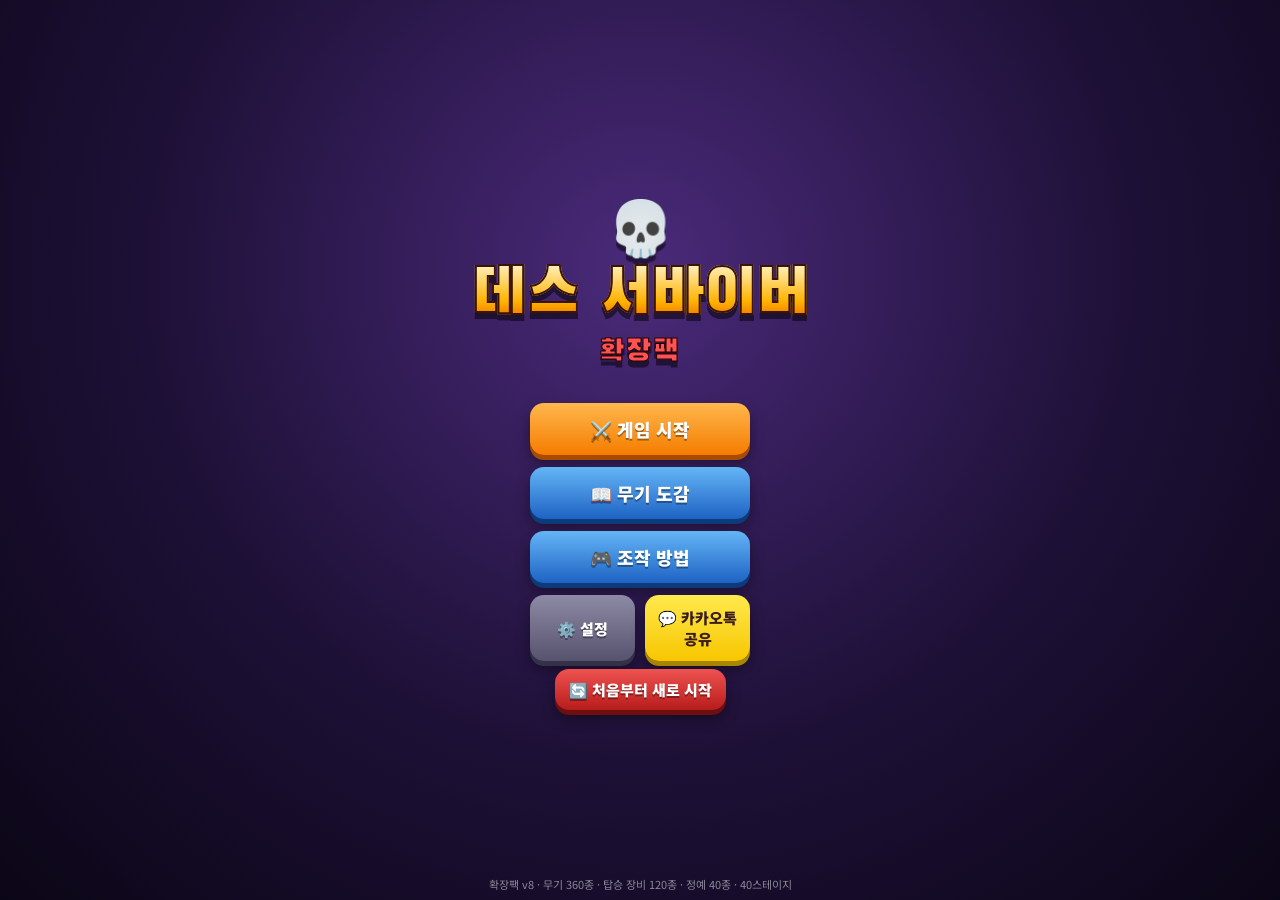
==== commit 526b1997: "타이틀 화면에 '처음부터 새로 시작' 버튼 추가 (확인창, 설정·도감 유지, 이전 기록 백업) Co-Authored-By: Claude Opus 5.5 <noreply@anthro" ====
--- a/index.html
+++ b/index.html
@@ -220,6 +220,7 @@
   <button class="btn blue" id="tCodex">📖 무기 도감</button>
   <button class="btn blue" id="tHelp">🎮 조작 방법</button>
   <div class="trow"><button class="btn gray sm" id="tSet">⚙️ 설정</button><button class="btn kakao sm" id="tShare">💬 카카오톡 공유</button></div>
+  <button class="btn red sm" id="tNew" style="margin-top:2px">🔄 처음부터 새로 시작</button>
   <div class="ver">확장팩 v8 · 무기 360종 · 탑승 장비 120종 · 정예 40종 · 40스테이지</div>
  </div>
 
@@ -5710,6 +5711,16 @@
 });
 function confirmBox(title, text, yes, no) { $('mTitle').textContent = title; $('mText').innerHTML = text; showScreen('modal'); $('mYes').onclick = () => { AU.sfx('button'); yes(); }; $('mNo').onclick = () => { AU.sfx('button'); no(); }; }
 $('tStart').addEventListener('click', () => { AU.sfx('button'); openStageSelect(); });
+// 처음부터 새로 시작: 진행(스테이지·골드·강화·계승 무기 등)만 초기화, 설정(소리·화질·난이도)과 무기 도감은 유지. 이전 기록은 백업 보관
+$('tNew').addEventListener('click', () => {
+  AU.sfx('button');
+  confirmBox('처음부터 새로 시작', '클리어한 스테이지, 골드, 강화 단계, 계승 무기가 모두 처음 상태로 돌아갑니다.<br>(설정과 무기 도감은 유지됩니다)<br><br>정말 1스테이지부터 새로 시작할까요?', () => {
+    try { localStorage.setItem(SAVE_KEY + '_prev', JSON.stringify(save)); } catch (e) {}
+    const keep = { settings: save.settings, codex: save.codex };
+    save = DEFAULT_SAVE(); Object.assign(save, keep); writeSave();
+    toast('🔄 새 게임 시작!', 1.4); startStage(1);
+  }, () => showScreen('scrTitle'));
+});
 $('tCodex').addEventListener('click', () => { AU.sfx('button'); openCodex('scrTitle'); });
 $('tHelp').addEventListener('click', () => { AU.sfx('button'); showScreen('scrHelp'); });
 $('helpClose').addEventListener('click', () => { AU.sfx('button'); showScreen('scrTitle'); });
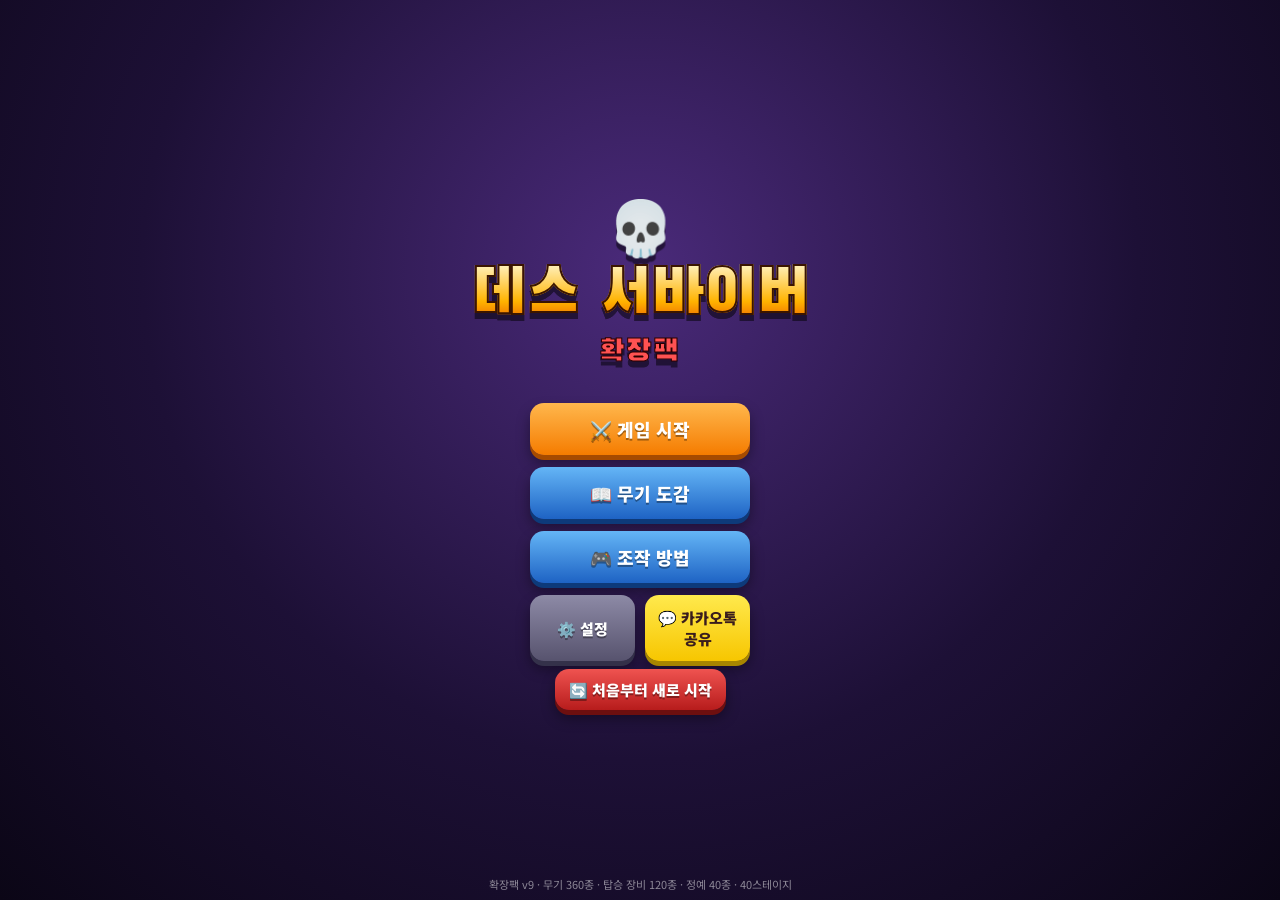
==== commit 84662797: "데스 서바이버 확장팩 v9: 일반 몬스터 경고 표시 제거·보스 경고 은은하게, 몬스터 밀도 조절, 터렛 시스템(9종·스테이지별 4종·드래그 설치·최대 2개) Co-Authored-" ====
--- a/index.html
+++ b/index.html
@@ -60,6 +60,10 @@
 #bRide.exit{animation:none;background:radial-gradient(circle at 50% 35%,#78909c,#263238);width:50px;height:50px;right:calc(28px + env(safe-area-inset-right))}
 @keyframes ridePulse{0%,100%{box-shadow:0 4px 0 rgba(0,0,0,.35),0 0 0 0 rgba(100,255,218,.7)}50%{box-shadow:0 4px 0 rgba(0,0,0,.35),0 0 0 10px rgba(100,255,218,0)}}
 #bFin{position:absolute;left:50%;transform:translateX(-50%);top:calc(124px + env(safe-area-inset-top));display:none;z-index:6;pointer-events:auto;border:2px solid #80deea;border-radius:22px;background:rgba(0,40,60,.85);color:#e0f7fa;font:800 14px "Noto Sans KR",sans-serif;padding:9px 16px;white-space:nowrap;box-shadow:0 0 14px rgba(128,222,234,.5)}
+.gbtn.tslot{width:54px;height:54px;display:none;background:radial-gradient(circle at 50% 35%,#37474f,#102027);border:2.5px solid #64ffda;touch-action:none}
+.gbtn.tslot .ic{font-size:22px}
+#bT1{right:calc(100px + env(safe-area-inset-right));bottom:calc(172px + env(safe-area-inset-bottom))}
+#bT2{right:calc(100px + env(safe-area-inset-right));bottom:calc(236px + env(safe-area-inset-bottom))}
 #bUlt{width:58px;height:58px;right:calc(92px + env(safe-area-inset-right));bottom:calc(100px + env(safe-area-inset-bottom));display:none;background:radial-gradient(circle at 50% 35%,#ff1744,#6a0010);animation:ridePulse 1.2s ease-in-out infinite}
 #bSk1.vsp{background:radial-gradient(circle at 50% 35%,#ff8f00,#6d2c00)}
 #squad{position:absolute;left:calc(10px + env(safe-area-inset-left));bottom:calc(168px + env(safe-area-inset-bottom));display:flex;gap:4px;pointer-events:none}
@@ -203,6 +207,8 @@
   <button class="gbtn" id="bSk2"><span class="ic">💨</span><span class="lb">질주</span><span class="cdv"></span></button>
   <button class="gbtn" id="bUlt"><span class="ic">💥</span><span class="lb">필살기</span></button>
   <button id="bFin">💎 보석 줍는 중… <b id="finT">8</b>초 · 바로 클리어 ▶</button>
+  <button class="gbtn tslot" id="bT1"><span class="ic">🗼</span><span class="lb">설치</span></button>
+  <button class="gbtn tslot" id="bT2"><span class="ic">🗼</span><span class="lb">설치</span></button>
   <button class="gbtn" id="bRide"><span class="ic">🚪</span><span class="lb">하차</span></button>
   <div id="squad"></div>
   <button class="gbtn" id="bSk1"><span class="ic" style="font-size:32px">🌀</span><span class="lb">회오리</span><span class="cdv"></span></button>
@@ -221,7 +227,7 @@
   <button class="btn blue" id="tHelp">🎮 조작 방법</button>
   <div class="trow"><button class="btn gray sm" id="tSet">⚙️ 설정</button><button class="btn kakao sm" id="tShare">💬 카카오톡 공유</button></div>
   <button class="btn red sm" id="tNew" style="margin-top:2px">🔄 처음부터 새로 시작</button>
-  <div class="ver">확장팩 v8 · 무기 360종 · 탑승 장비 120종 · 정예 40종 · 40스테이지</div>
+  <div class="ver">확장팩 v9 · 무기 360종 · 탑승 장비 120종 · 정예 40종 · 40스테이지</div>
  </div>
 
  <!-- 스테이지 선택 -->
@@ -308,6 +314,7 @@
    <p>✨ <b>전설 보물상자</b> — 스테이지마다 1개 등장. 화살표를 따라가 열면 보상 3개 중 1개 선택.</p>
    <p>⚠ <b>정예 몬스터</b> — 크고 고유 기술을 씁니다. 처치 시 무기를 떨어뜨릴 수 있어요.</p>
    <p>🪂 <b>특수 전투 장비</b> — 스테이지 중반~후반에 차량·로봇·비행 장비가 낙하산으로 투하됩니다. 착륙한 장비에 다가가면 <b>자동 탑승</b>! 짧은 시간(20~40초) 동안 엄청난 화력으로 적을 쓸어버리세요. 🌀 버튼은 <b>특수능력</b>, 💥 버튼은 탑승마다 1번 쓰는 <b>필살기</b>. 시간이 끝나거나 내구도가 0이 되면 하차합니다.</p>
+   <p>🗼 <b>터렛</b> — 정예 몬스터·보물상자·터렛 보급품에서 터렛을 얻어요(최대 2개 보관). 오른쪽 🗼 버튼을 <b>끌어서 원하는 곳에 놓으면 설치</b>, 짧게 누르면 내 앞에 설치돼요(PC: 1·2 키). 동시에 2개까지 유지되고 3번째를 설치하면 가장 오래된 터렛이 회수됩니다. 터렛은 38초 동안 자동 공격하며 적에게 맞으면 내구도가 줄어요. 스테이지마다 나오는 터렛 4종이 달라요.</p>
    <p>📍 <b>위치 표시</b> — 투하된 차량(종류별 아이콘)과 구출할 동료(병과별 아이콘)는 화면 가장자리에 방향과 거리(m)로 표시됩니다.</p>
    <p>📈 <b>성장 속도</b> — 레벨이 오를수록 다음 레벨까지 필요한 경험치가 점점 늘어납니다. 강화소는 최대 단계가 약 2배로 늘었고(연사 강화 추가), 기존 최대 이후 단계는 효과가 완만하게 오릅니다.</p>
    <p>👑 <b>보스 체력바</b> — 모든 보스는 3줄의 체력바(빨강→주황→보라)를 가집니다. 보스마다 돌진·포격·레이저·소환·기계·화염·냉기·전기·중력·최종 유형의 고유 패턴이 있고, 줄이 바뀔 때마다 빨라지며 새 기술을 씁니다. 마지막 보라 줄에서는 <b>고유 필살기</b>! 빨간 경고를 잘 피하세요.</p>
@@ -1872,7 +1879,7 @@
     }
   }
 }
-function mkQ(q, main, f) { const o = Object.assign({ main, cur: 0, done: false }, q); if (o.n) o.n = Math.max(1, Math.round(o.n * f)); if (o.sec) o.sec = Math.max(15, Math.round(o.sec * f)); return o; }
+function mkQ(q, main, f) { const o = Object.assign({ main, cur: 0, done: false }, q); if (o.n) o.n = Math.max(1, Math.round(o.n * f * (q.k === 'kill' || q.k === 'killTag' ? densF() : 1))); if (o.sec) o.sec = Math.max(15, Math.round(o.sec * f)); return o; }
 function qLabel(q) {
   switch (q.k) {
     case 'kill': return '몬스터 처치'; case 'killTag': return TAG_NAME[q.tag] + ' 처치'; case 'elite': return '정예 몬스터 처치';
@@ -1936,6 +1943,7 @@
   let hp = d.hp * G.hpMul * (o.obj ? (1 + G.stage * 0.12) * (type === 'device' && G.stage > 27 ? 0.7 : 1) : (1 + p * 3 + late * 3)) * (el ? 11 : 1);
   if (type === 'golden') hp = d.hp * G.hpMul * 2;
   hp *= o.obj ? Math.sqrt(DF().hp) : DF().hp * (1 + adaptNow());
+  if (!o.obj && !o.boss) hp *= 1 + (DENS_COMP() - 1) * 0.2;   // v9: 밀도 감소 보정 (초반 +8% ~ 후반 +3%)
   const e = { id: ++G.eid, type, d, x, y, r: d.r * sc, hp, maxHp: hp, dmg: d.dmg * G.dmgMul * (el ? 1.4 : 1),
     spd: d.spd * rand(0.9, 1.1) * G.spdMul * (1 + p * 0.1) * (el ? 0.85 : 1) * DF().spd, elite: el, face: 1, flash: 0, atkCd: 0, kx: 0, ky: 0,
     seed: Math.random() * 10, burn: 0, burnDps: 0, burnTick: 0, poison: 0, poisonDps: 0, slowT: 0, slowF: 1, stunT: 0, shredT: 0, chill: 0,
@@ -1944,7 +1952,11 @@
   if (o.tgtGen) e.tgtGen = true;
   enemies.push(e); return e;
 }
-function maxEnemies() { return Math.min(Q.level === 0 ? 210 : Q.level === 1 ? 420 : 640, Math.round((Q.level === 0 ? 130 : 200 + G.stage * 4) * G.st.crowd * CNT())); }
+// v9: 몬스터 밀도 — 초반 약 72%, 후반 약 82%까지 점진 증가. 정예·보스가 있으면 일반 몬스터를 더 줄임
+function densF() { return 0.72 + 0.10 * Math.min(1, ((G.stage || 1) - 1) / 30); }
+function crowdBusy() { let el = 0; for (const e of enemies) if (!e.dead && e.elite && !e.boss) el++; return (G.bossState === 2 ? 0.7 : 1) / (1 + Math.min(4, el) * 0.06); }
+function maxEnemies() { return Math.min(Q.level === 0 ? 180 : Q.level === 1 ? 330 : 470, Math.round((Q.level === 0 ? 130 : 200 + G.stage * 4) * G.st.crowd * CNT() * densF() * crowdBusy())); }
+const DENS_COMP = () => 1 / densF();   // 수가 줄어든 만큼 개체당 보상·체력 일부 보정 (템포 유지)
 function aliveCount() { let n = 0; for (const e of enemies) if (!e.dead) n++; return n; }
 function director(dt) {
   const st = G.st, p = progress();
@@ -1953,7 +1965,7 @@
   if ((G.bossState === 0 || G.bossState === 2) && G.clearing === 0) {
     G.spawnT -= dt;
     if (G.spawnT <= 0) {
-      G.spawnT = lerp(0.7, 0.2, p) / st.crowd * (G.bossState === 2 ? 3.0 : 1) * (1 - late * 0.4) / (CNT() * allySpawnMul());
+      G.spawnT = lerp(0.7, 0.2, p) / st.crowd * (G.bossState === 2 ? 3.0 : 1) * (1 - late * 0.4) / (CNT() * allySpawnMul() * densF() * crowdBusy());
       const batch = 1 + Math.floor(p * 4.5 + Math.random() * 1.5);
       let alive = aliveCount(); let ranged = 0; for (const e of enemies) if (!e.dead && e.d.ai === 'ranged') ranged++;
       for (let i = 0; i < batch && alive < maxEnemies(); i++, alive++) {
@@ -2190,13 +2202,14 @@
     if (e.cmd) { qAdd('commander'); G.cmdKilled = true; dropPickup('chest', e.x - 16, e.y); }
     if (Math.random() < 0.15) dropPickup('hpot', e.x - 12, e.y + 6);
     if (G.veh && G.veh.repairs < 2 && Math.random() < 0.08) dropPickup('rkit', e.x + 12, e.y + 6);
+    if (Math.random() < 0.22) turDropAt(e.x - 14, e.y + 10);
     if (Math.random() < 0.35) { const id = pickDropWeapon(2); if (id) { dropPickup('wdrop', e.x + 14, e.y, 0, id); toast('🔫 정예가 무기를 떨어뜨렸다!', 1.3, '#64b5f6'); } }
   }
   if (e.d.split) for (let i = 0; i < 2; i++) { const s = spawnEnemy(e.d.split, e.x + rand(-8, 8), e.y + rand(-8, 8)); s.kx = rand(-150, 150); s.ky = rand(-150, 150); }
   if (e.d.ai === 'bomb') explode(e.x, e.y, 34, 0, false);
   if (e.type === 'golden') { for (let i = 0; i < 18; i++) dropPickup('coin', e.x + rand(-30, 30), e.y + rand(-30, 30), randi(2, 4)); toast('💰 황금 몬스터 처치!', 1.2, '#ffd54f'); }
-  if (!e.d.noDrop || Math.random() < 0.4) dropGem(e.x, e.y, e.elite ? 25 : e.d.xp);
-  if (Math.random() < (e.elite ? 1 : 0.035)) dropPickup('coin', e.x + rand(-10, 10), e.y + rand(-10, 10), e.elite ? randi(15, 30) : randi(1, 3));
+  if (!e.d.noDrop || Math.random() < 0.4) dropGem(e.x, e.y, e.elite ? 25 : e.d.xp * DENS_COMP());
+  if (Math.random() < (e.elite ? 1 : 0.035 * DENS_COMP())) dropPickup('coin', e.x + rand(-10, 10), e.y + rand(-10, 10), e.elite ? randi(15, 30) : randi(1, 3));
   if (Math.random() < 0.012) dropPickup('meat', e.x, e.y);
   if (Math.random() < 0.003) dropPickup('magnet', e.x, e.y);
   if (e.elite) dropPickup('chest', e.x, e.y);
@@ -2255,6 +2268,7 @@
   if (extCollect(p)) return;
   switch (p.kind) {
     case 'gem': gainXp(p.v); AU.sfx('gem'); break;
+    case 'tdrop': if (!turPick(p)) dropPickup('tdrop', p.x + 30, p.y, 0, p.item, true); break;
     case 'coin': { const g = goldX(p.v * P.greed); G.gold += g; AU.sfx('coin'); if (g > 0) texts.push({ x: P.x, y: P.y - 26, t: 0, v: '+' + g + 'G', col: '#ffd54f', pl: 1 }); break; }
     case 'meat': heal(25); break;
     case 'magnet': for (const q of pickups) if (q.kind === 'gem') q.mag = true; AU.sfx('heal'); toast('🧲 자석!', 0.8, '#90caf9'); break;
@@ -2266,7 +2280,9 @@
     case 'chest': case 'secret': {
       AU.sfx('chest'); const g = goldX(randi(25, 45) * (p.kind === 'secret' ? 2.5 : 1) * (1 + G.stage * 0.15) * P.greed); G.gold += g;
       G.pendingLv++; effects.push({ type: 'pillar', x: p.x, y: p.y, t: 0, dur: 1.0, col: '#ffd54f' });
-      toast(`🎁 ${p.kind === 'secret' ? '비밀 보물 상자' : '보물 상자'}! +${g}G`, 1.4, '#ffd54f'); break;
+      toast(`🎁 ${p.kind === 'secret' ? '비밀 보물 상자' : '보물 상자'}! +${g}G`, 1.4, '#ffd54f');
+      if (Math.random() < (p.kind === 'secret' ? 0.8 : 0.4)) turDropAt(p.x + 26, p.y + 6);
+      break;
     }
   }
 }
@@ -2779,16 +2795,16 @@
   }
 }
 function startPattern(e, pat) {
-  if (pat === 'charge') { e.cang = Math.atan2(P.y - e.y, P.x - e.x); hazards.push({ kind: 'line', x: e.x, y: e.y, ang: e.cang, len: 440, w: e.r * 1.6, t: 0, delay: 0.9, dmg: 0 }); }
-  if (pat === 'slam') { const n = e.p2 ? 6 : 4; for (let i = 0; i < n; i++) { const x = i === 0 ? P.x : P.x + rand(-130, 130), y = i === 0 ? P.y : P.y + rand(-130, 130); hazards.push({ kind: 'circle', x, y, r: 58, t: 0, delay: 1.15 + i * 0.06, dmg: e.dmg * 1.1 }); } }
-  if (pat === 'laser') { const n = e.p2 ? 5 : 3, a0 = Math.atan2(P.y - e.y, P.x - e.x); for (let i = 0; i < n; i++) { const a = a0 + (i - (n - 1) / 2) * (e.p2 ? 0.5 : 0.65); hazards.push({ kind: 'line', x: e.x, y: e.y, ang: a, len: 560, w: 26, t: 0, delay: 1.0, dmg: e.dmg * 1.1, beam: 1 }); } }
+  if (pat === 'charge') { e.cang = Math.atan2(P.y - e.y, P.x - e.x); hazards.push({ src: 'boss', kind: 'line', x: e.x, y: e.y, ang: e.cang, len: 440, w: e.r * 1.6, t: 0, delay: 0.9, dmg: 0 }); }
+  if (pat === 'slam') { const n = e.p2 ? 6 : 4; for (let i = 0; i < n; i++) { const x = i === 0 ? P.x : P.x + rand(-130, 130), y = i === 0 ? P.y : P.y + rand(-130, 130); hazards.push({ src: 'boss', kind: 'circle', x, y, r: 58, t: 0, delay: 1.15 + i * 0.06, dmg: e.dmg * 1.1 }); } }
+  if (pat === 'laser') { const n = e.p2 ? 5 : 3, a0 = Math.atan2(P.y - e.y, P.x - e.x); for (let i = 0; i < n; i++) { const a = a0 + (i - (n - 1) / 2) * (e.p2 ? 0.5 : 0.65); hazards.push({ src: 'boss', kind: 'line', x: e.x, y: e.y, ang: a, len: 560, w: 26, t: 0, delay: 1.0, dmg: e.dmg * 1.1, beam: 1 }); } }
   if (pat === 'summon') {
     const cnt = e.mini ? 4 : e.p2 ? 9 : 6;
     for (let i = 0; i < cnt; i++) { const a = i / cnt * TAU, x = e.x + Math.cos(a) * 90, y = e.y + Math.sin(a) * 90; effects.push({ type: 'portal', x, y, t: 0, dur: 0.7 }); later(0.6, () => { if (G.state === 'play' && !e.dead) spawnEnemy(e.bdef.summon, x, y); }); }
     AU.sfx('portal');
   }
   bossExtStart(e, pat);
-  if (pat === 'jump') { e.jx0 = e.x; e.jy0 = e.y; e.jx = P.x; e.jy = P.y; hazards.push({ kind: 'circle', x: P.x, y: P.y, r: e.r * 1.7, t: 0, delay: 1.1, dmg: 0 }); }
+  if (pat === 'jump') { e.jx0 = e.x; e.jy0 = e.y; e.jx = P.x; e.jy = P.y; hazards.push({ src: 'boss', kind: 'circle', x: P.x, y: P.y, r: e.r * 1.7, t: 0, delay: 1.1, dmg: 0 }); }
 }
 function endPattern(e, next) {
   if (!next && ['charge', 'slam', 'jump', 'sweep', 'barrage'].includes(e.ps) && !e.mini) { e.exposeT = 1.6; texts.push({ x: e.x, y: e.y - e.r - 10, t: 0, v: '약점 노출!', col: '#ffd54f', big: 1 }); }
@@ -2906,7 +2922,7 @@
 function staticUpdate(e, dt, pdist) {
   if (e.type === 'portal') { e.aiT -= dt; if (e.aiT <= 0 && pdist < 650) { e.aiT = 4.5; for (let i = 0; i < 2; i++) { if (aliveCount() >= maxEnemies()) break; const a = rand(0, TAU); spawnEnemy(wpick(G.st.mobs), e.x + Math.cos(a) * 40, e.y + Math.sin(a) * 40); } effects.push({ type: 'portal', x: e.x, y: e.y, t: 0, dur: .5 }); } }
   if (e.type === 'egg') { e.hatch -= dt; if (e.hatch <= 0) { e.dead = true; effects.push({ type: 'poof', x: e.x, y: e.y, r: e.r * 1.5, t: 0, dur: .4 }); for (let i = 0; i < 3; i++) spawnEnemy('xeno', e.x + rand(-15, 15), e.y + rand(-15, 15)); } }
-  if (e.type === 'bturret') { e.aiT -= dt; if (e.aiT <= 0 && pdist < 620) { e.aiT = 1.7; const a = Math.atan2(P.y - e.y, P.x - e.x); hazards.push({ kind: 'line', x: e.x, y: e.y - 10, ang: a, len: 420, w: 8, t: 0, delay: .5, dmg: 0, thin: 1 }); later(.5, () => { if (!e.dead && G.state === 'play') { eShot(e.x, e.y - 10, a, 230, e.dmg, 'laser'); AU.sfx('laser', .7); } }); } }
+  if (e.type === 'bturret') { e.aiT -= dt; if (e.aiT <= 0 && pdist < 620) { e.aiT = 1.7; const a = Math.atan2(P.y - e.y, P.x - e.x); hazards.push({ src: 'boss', kind: 'line', x: e.x, y: e.y - 10, ang: a, len: 420, w: 8, t: 0, delay: .5, dmg: 0, thin: 1 }); later(.5, () => { if (!e.dead && G.state === 'play') { eShot(e.x, e.y - 10, a, 230, e.dmg, 'laser'); AU.sfx('laser', .7); } }); } }
   if (e.type === 'device') { e.aiT -= dt; if (e.aiT <= 0 && pdist < 330) { e.aiT = G.stage > 27 ? 4.2 : 3.5; for (let i = 0; i < 8; i++) eShot(e.x, e.y - 20, i / 8 * TAU + G.time, 130, e.dmg, 'orb'); AU.sfx('eshot'); } }
 }
 function updateEProjs(dt) {
@@ -2922,6 +2938,7 @@
     if (h.dead) continue; h.t += dt;
     if (h.t >= h.delay) {
       h.dead = true;
+      if (!h.src && h.dmg > 0 && !h.dmgAdj) { h.dmgAdj = 1; h.dmg *= 0.6; }   // v9: 경고 표시 없는 몬스터 범위 공격은 피해 60%
       if (h.kind === 'circle' && h.dmg > 0) {
         effects.push({ type: 'shock', x: h.x, y: h.y, r: h.r, t: 0, dur: 0.35 }); AU.sfx('slam'); G.shake = Math.max(G.shake, 5);
         for (let i = 0; i < 10; i++) addPart(h.x, h.y, rand(-150, 150), rand(-150, 150), '#a1887f', .5, 4);
@@ -2969,9 +2986,9 @@
     if (p.dead) continue; p.t += dt;
     if (p.kind !== 'gem' && p.z !== undefined && p.t < 0.5) { p.x += p.vx * dt; p.y += p.vy * dt; p.vy += 300 * dt; }
     const dx = P.x - p.x, dy = P.y - p.y, d2 = dx * dx + dy * dy;
-    const big = p.kind === 'hpot' || p.kind === 'rkit' || p.kind === 'wsup' || p.kind === 'scrate' || p.kind === 'chest' || p.kind === 'meat' || p.kind === 'magnet' || p.kind === 'crate' || p.kind === 'secret' || p.kind === 'power' || p.kind === 'wdrop' || p.kind === 'legend';
+    const big = p.kind === 'hpot' || p.kind === 'rkit' || p.kind === 'wsup' || p.kind === 'scrate' || p.kind === 'chest' || p.kind === 'meat' || p.kind === 'magnet' || p.kind === 'crate' || p.kind === 'secret' || p.kind === 'power' || p.kind === 'wdrop' || p.kind === 'legend' || p.kind === 'tdrop';
     const rng = big ? 24 * 24 : p.kind === 'qitem' ? Math.max(mg2, 55 * 55) : mg2;
-    if (p.t > 0.4 && d2 < rng) p.mag = true;
+    if (p.t > 0.4 && d2 < rng) { if (p.kind === 'tdrop' && G.tInv.length >= TUR_MAX) { if (G.time - (G.tFullMsg || 0) > 3) { G.tFullMsg = G.time; toast('🗼 터렛 슬롯이 가득 찼어요 (먼저 설치하세요)', 1.2); } } else p.mag = true; }
     if (p.mag) { const d = Math.sqrt(d2) || 1, sp = 260 + p.t * 60; p.x += dx / d * sp * dt; p.y += dy / d * sp * dt; if (d < P.r + 6) { p.dead = true; collect(p); } }
   }
   for (const q of parts) { q.life -= dt; q.x += q.vx * dt; q.y += q.vy * dt; q.vy += q.grav * dt; q.vx *= 0.96; q.vy *= 0.96; }
@@ -3638,7 +3655,7 @@
   else if (ev === 'artillery') { G.artWarn = 2.2; toast('🚀 경고: 적의 미사일 포격!<br><span style="font-size:14px">빨간 원을 피하세요</span>', 2.2, '#ff5252'); AU.sfx('alarm'); }
   else if (ev === 'ambush') {
     toast('⚠ 적의 대규모 기습 임박!<br><span style="font-size:14px">양쪽에서 몰려옵니다</span>', 2, '#ff7043'); AU.sfx('alarm');
-    later(2, () => { if (G.state !== 'play' || G.bossState !== 0) return; const base = rand(0, TAU), n = Math.min(50, 12 + G.stage * 1.5) * DF().cnt, rad = Math.max(VW, VH) * .55; for (let s = 0; s < 2; s++) for (let i = 0; i < n / 2; i++) { const aa = base + s * Math.PI + rand(-.5, .5); spawnEnemy(wpick(G.st.mobs), P.x + Math.cos(aa) * rad * rand(1, 1.2), P.y + Math.sin(aa) * rad * rand(1, 1.2)); } });
+    later(2, () => { if (G.state !== 'play' || G.bossState !== 0) return; const base = rand(0, TAU), n = Math.min(50, 12 + G.stage * 1.5) * DF().cnt * densF(), rad = Math.max(VW, VH) * .55; for (let s = 0; s < 2; s++) for (let i = 0; i < n / 2; i++) { const aa = base + s * Math.PI + rand(-.5, .5); spawnEnemy(wpick(G.st.mobs), P.x + Math.cos(aa) * rad * rand(1, 1.2), P.y + Math.sin(aa) * rad * rand(1, 1.2)); } });
   } else if (ev === 'eliteRaid') { toast('⚠ 정예 몬스터 습격!', 1.4, '#ff9800'); later(1.5, () => { if (G.state === 'play' && G.bossState === 0) { spawnElite(); if (G.stage > 10) later(2, () => { if (G.state === 'play' && G.bossState === 0) spawnElite(); }); } }); }
 }
 function updateExtEvents(dt) {
@@ -3649,7 +3666,7 @@
   if (G.artWarn > 0) { G.artWarn -= dt; if (G.artWarn <= 0) G.artT = 8; }
   if (G.artT > 0) {
     G.artT -= dt; G.artTick -= dt;
-    if (G.artTick <= 0) { G.artTick = .75; const x = P.x + rand(-120, 120) + P.lastMx * 60, y = P.y + rand(-120, 120) + P.lastMy * 60; hazards.push({ kind: 'circle', x, y, r: 55, t: 0, delay: 1.4, dmg: (10 + G.stage * 0.8) }); later(1.15, () => { if (G.state === 'play') effects.push({ type: 'skybeam', x, y, r: 7, t: 0, dur: .25, col: '#ff8a80' }); }); }
+    if (G.artTick <= 0) { G.artTick = .75; const x = P.x + rand(-120, 120) + P.lastMx * 60, y = P.y + rand(-120, 120) + P.lastMy * 60; hazards.push({ src: 'env', kind: 'circle', x, y, r: 55, t: 0, delay: 1.4, dmg: (10 + G.stage * 0.8) }); later(1.15, () => { if (G.state === 'play') effects.push({ type: 'skybeam', x, y, r: 7, t: 0, dur: .25, col: '#ff8a80' }); }); }
   }
   // 구조 요청 이벤트
   const R = G.radio;
@@ -3715,7 +3732,7 @@
       G.surroundT = n >= 4 && DF().pat >= 2 ? 26 : 34;
       toast('⚠ 적이 포위해 옵니다!', 1.3, '#ff7043');
       const pool = G.st.mobs.filter(m => !ET[m[0]].ai || ['zig', 'chase', 'dash'].includes(ET[m[0]].ai)), type = (pool.length ? pick(pool) : G.st.mobs[0])[0];
-      const cnt = Math.round(Math.min(40, 10 + G.stage) * DF().cnt), rad = Math.max(VW, VH) * .5;
+      const cnt = Math.round(Math.min(40, 10 + G.stage) * DF().cnt * densF()), rad = Math.max(VW, VH) * .5;
       later(1.2, () => { if (G.state !== 'play' || G.bossState !== 0) return; for (let i = 0; i < cnt; i++) { const a = i / cnt * TAU; const e = spawnEnemy(type, P.x + Math.cos(a) * rad, P.y + Math.sin(a) * rad); e.spd *= 1.15; } });
     }
   }
@@ -3779,8 +3796,8 @@
   const lv = DF().pat;
   if (typeof bossArchStart === 'function') bossArchStart(e, pat);
   if (pat === 'missile') { e.msN = (e.p2 ? 6 : 4) + lv; toast('🚀 보스 미사일 발사 준비!', .9, '#ff8a80'); }
-  if (pat === 'barrage') { const n = (e.p2 ? 9 : 6) + lv * 2; for (let i = 0; i < n; i++) { const x = P.x + rand(-170, 170) + (i === 0 ? 0 : 0), y = P.y + rand(-170, 170); hazards.push({ kind: 'circle', x: i === 0 ? P.x : x, y: i === 0 ? P.y : y, r: 52, t: 0, delay: 1.2 + i * 0.12, dmg: e.dmg * 0.9 }); } AU.sfx('alarm'); }
-  if (pat === 'sweep') { e.swA = Math.atan2(P.y - e.y, P.x - e.x) - 1.2; e.swDir = Math.random() < .5 ? 1 : -1; if (e.swDir < 0) e.swA += 2.4; hazards.push({ kind: 'line', x: e.x, y: e.y, ang: e.swA, len: 520, w: 22, t: 0, delay: 1.0, dmg: 0 }); AU.sfx('elaser'); }
+  if (pat === 'barrage') { const n = (e.p2 ? 9 : 6) + lv * 2; for (let i = 0; i < n; i++) { const x = P.x + rand(-170, 170) + (i === 0 ? 0 : 0), y = P.y + rand(-170, 170); hazards.push({ src: 'boss', kind: 'circle', x: i === 0 ? P.x : x, y: i === 0 ? P.y : y, r: 52, t: 0, delay: 1.2 + i * 0.12, dmg: e.dmg * 0.9 }); } AU.sfx('alarm'); }
+  if (pat === 'sweep') { e.swA = Math.atan2(P.y - e.y, P.x - e.x) - 1.2; e.swDir = Math.random() < .5 ? 1 : -1; if (e.swDir < 0) e.swA += 2.4; hazards.push({ src: 'boss', kind: 'line', x: e.x, y: e.y, ang: e.swA, len: 520, w: 22, t: 0, delay: 1.0, dmg: 0 }); AU.sfx('elaser'); }
 }
 function bossExtUpdate(e, dt) {
   if (typeof bossArchUpdate === 'function' && bossArchUpdate(e, dt)) return true;
@@ -4069,10 +4086,10 @@
     later(1.3, () => { if (G.state !== 'play') return; dropPickup('wsup', x, y, 0, null, true); G.shake = Math.max(G.shake, 3); AU.sfx('slam'); });
     toast('🎁 무기 보급 상자 투하!', 1.4, '#ffd54f');
   } else if (ev === 'lasergrid') {
-    toast('⚠ 경고: 레이저 격자 공격!<br><span style="font-size:14px">빨간 줄을 피하세요</span>', 2, '#ff5252'); AU.sfx('alarm');
+    toast('⚠ 경고: 레이저 격자 공격!<br><span style="font-size:14px">흐릿한 경고 줄을 피하세요</span>', 2, '#ff5252'); AU.sfx('alarm');
     for (let w = 0; w < 3; w++) later(w * 1.6, () => {
       if (G.state !== 'play') return; const base = rand(0, Math.PI);
-      for (let i = -1; i <= 1; i++) { const a = base + (w % 2 ? Math.PI / 2 : 0), ox = Math.cos(a + Math.PI / 2) * i * 90, oy = Math.sin(a + Math.PI / 2) * i * 90; hazards.push({ kind: 'line', x: P.x + ox - Math.cos(a) * 400, y: P.y + oy - Math.sin(a) * 400, ang: a, len: 800, w: 16, t: 0, delay: 1.25, dmg: 9 + G.stage * .7, beam: 1 }); }
+      for (let i = -1; i <= 1; i++) { const a = base + (w % 2 ? Math.PI / 2 : 0), ox = Math.cos(a + Math.PI / 2) * i * 90, oy = Math.sin(a + Math.PI / 2) * i * 90; hazards.push({ src: 'env', kind: 'line', x: P.x + ox - Math.cos(a) * 400, y: P.y + oy - Math.sin(a) * 400, ang: a, len: 800, w: 16, t: 0, delay: 1.25, dmg: 9 + G.stage * .7, beam: 1 }); }
     });
   }
 }
@@ -4153,7 +4170,7 @@
 /* ------------------------- 확장팩 스테이지 시작 / 업데이트 ------------------------- */
 function xpStageStart() {
   G.theme = THEME_OF[G.st.mu] || 'war';
-  pools = []; G.adaptLive = 0;
+  pools = []; G.adaptLive = 0; turStageStart();
   G.combo = 0; G.comboT = 0; G.comboMax = 0; G.comboGold = 0; G.kwin = []; G.chainCd = 0; G.eliteRw = 0; G.erAspd = 0; G.erCrit = 0; G.sup = null; G.auraT = 0;
   // 스테이지 전환 시 메모리 정리: 지난 스테이지 배경 타일·스프라이트 캐시 해제
   groundCache.clear(); if (SPR.size > 700) SPR.clear();
@@ -4163,7 +4180,7 @@
   if (G.comboT > 0) { G.comboT -= dt; if (G.comboT <= 0) G.combo = 0; }
   if (G.chainCd > 0) G.chainCd -= dt;
   if (G.sup && G.sup.t > 0) { G.sup.t -= dt; if (G.sup.t <= 0) { G.sup = null; recalc(); toast('보급 효과 종료', .9, '#b0bec5'); } }
-  updateElitesX(dt); updateDrops(dt); updatePools(dt); G.adaptT = (G.adaptT || 0) - dt; if (G.adaptT <= 0) { G.adaptT = 1; G.adaptLive = Math.min(0.08, 0.012 * activeAllies() * clamp(allyGrowth(), 1, 2.5)); }
+  updateElitesX(dt); updateDrops(dt); updatePools(dt); turretUpdate(dt); G.adaptT = (G.adaptT || 0) - dt; if (G.adaptT <= 0) { G.adaptT = 1; G.adaptLive = Math.min(0.08, 0.012 * activeAllies() * clamp(allyGrowth(), 1, 2.5)); }
   if (effects.length > 280) effects.splice(0, effects.length - 280);
 }
 
@@ -4306,6 +4323,7 @@
 function updatePools(dt) {
   for (const p of pools) {
     p.t += dt; if (p.t < p.delay) continue;
+    if (p.friendly) { p.tick -= dt; if (p.tick <= 0) { p.tick = 0.5; for (const e of query(p.x, p.y, p.r)) if (!e.dead && !e.obj) hitEnemy(e, p.dps * 0.5, { poison: p.dps * 0.4, ally: 'turret', silent: true, tick: 1 }); } if (Q.level && Math.random() < 0.25) addPart(p.x + rand(-p.r, p.r) * .7, p.y + rand(-p.r, p.r) * .5, 0, -20, '#c5e1a5', .6, 4); continue; }
     const d = Math.hypot(P.x - p.x, P.y - p.y), inside = d < p.r;
     if (p.k === 'well') { if (d > 8 && d < p.r * 2.2) { const pw = p.pull * dt; P.x += (p.x - P.x) / d * Math.min(d, pw); P.y += (p.y - P.y) / d * Math.min(d, pw); } }
     else if (inside) { p.tick -= dt; if (p.tick <= 0) { p.tick = 0.5; damagePlayer(p.dps * 0.5, p.k); if (p.k === 'frost') P.slowT = Math.max(P.slowT, 0.6); } }
@@ -4316,11 +4334,12 @@
 function drawPools() {
   for (const p of pools) {
     if (Math.abs(p.x - G.camX) > VW / 2 + p.r || Math.abs(p.y - G.camY) > VH / 2 + p.r) continue;
-    const warm = p.t < p.delay, k = warm ? p.t / p.delay : 1, col = p.k === 'fire' ? '255,90,0' : p.k === 'frost' ? '128,216,255' : '124,77,255';
+    const warm = p.t < p.delay, k = warm ? p.t / p.delay : 1, col = p.k === 'fire' ? '255,90,0' : p.k === 'frost' ? '128,216,255' : p.k === 'gas' ? '174,213,129' : '124,77,255';
     ctx.save(); ctx.translate(p.x, p.y); ctx.scale(1, .6);
-    if (warm) { ctx.strokeStyle = `rgba(${col},.9)`; ctx.lineWidth = 2; circ(ctx, 0, 0, p.r); ctx.stroke(); ctx.fillStyle = `rgba(${col},.25)`; circ(ctx, 0, 0, p.r * k); ctx.fill(); }
+    if (p.friendly) { ctx.fillStyle = `rgba(${col},${.16 + .05 * Math.sin(G.time * 5 + p.x)})`; circ(ctx, 0, 0, p.r); ctx.fill(); }
+    else if (warm) { ctx.strokeStyle = `rgba(${col},.3)`; ctx.lineWidth = 1.2; circ(ctx, 0, 0, p.r); ctx.stroke(); ctx.fillStyle = `rgba(${col},.12)`; circ(ctx, 0, 0, p.r * k); ctx.fill(); }
     else if (p.k === 'well') { ctx.rotate(G.time * 3); for (let i = 0; i < 3; i++) { ctx.strokeStyle = `rgba(${col},${.7 - i * .2})`; ctx.lineWidth = 4; ctx.beginPath(); ctx.arc(0, 0, p.r * (.3 + i * .3), 0, 4.2); ctx.stroke(); } ctx.fillStyle = '#000'; circ(ctx, 0, 0, 14); ctx.fill(); }
-    else { const a = .35 + .1 * Math.sin(G.time * 8 + p.x); ctx.fillStyle = `rgba(${col},${a})`; circ(ctx, 0, 0, p.r); ctx.fill(); ctx.strokeStyle = `rgba(${col},.9)`; ctx.lineWidth = 2; circ(ctx, 0, 0, p.r); ctx.stroke(); }
+    else { const a = .35 + .1 * Math.sin(G.time * 8 + p.x); ctx.fillStyle = `rgba(${col},${a * .8})`; circ(ctx, 0, 0, p.r); ctx.fill(); ctx.strokeStyle = `rgba(${col},.45)`; ctx.lineWidth = 1.5; circ(ctx, 0, 0, p.r); ctx.stroke(); }
     ctx.restore();
   }
 }
@@ -4332,20 +4351,20 @@
   const d = e.dmg, ph = e.bar || 0;
   switch (pat) {
     case 'dashx': e.dn = ph >= 2 ? 4 : 3; e.dashPhase = 0; break;
-    case 'mortarx': { const n = 8 + ph * 2; for (let i = 0; i < n; i++) { const a = i / n * TAU + rand(-.2, .2), rr = rand(60, 170); hazards.push({ kind: 'circle', x: P.x + Math.cos(a) * rr, y: P.y + Math.sin(a) * rr, r: 50, t: 0, delay: 1.2 + i * 0.1, dmg: d * .85 }); } hazards.push({ kind: 'circle', x: P.x, y: P.y, r: 46, t: 0, delay: 1.5, dmg: d * .85 }); AU.sfx('alarm'); break; }
-    case 'rotlaser': { e.rlN = ph >= 2 ? 4 : 3; e.rlA = rand(0, TAU); e.rlDir = Math.random() < .5 ? 1 : -1; for (let i = 0; i < e.rlN; i++) hazards.push({ kind: 'line', x: e.x, y: e.y, ang: e.rlA + i * TAU / e.rlN, len: 560, w: 20, t: 0, delay: 1.0, dmg: 0, thin: 1 }); AU.sfx('elaser'); break; }
+    case 'mortarx': { const n = 8 + ph * 2; for (let i = 0; i < n; i++) { const a = i / n * TAU + rand(-.2, .2), rr = rand(60, 170); hazards.push({ src: 'boss', kind: 'circle', x: P.x + Math.cos(a) * rr, y: P.y + Math.sin(a) * rr, r: 50, t: 0, delay: 1.2 + i * 0.1, dmg: d * .85 }); } hazards.push({ src: 'boss', kind: 'circle', x: P.x, y: P.y, r: 46, t: 0, delay: 1.5, dmg: d * .85 }); AU.sfx('alarm'); break; }
+    case 'rotlaser': { e.rlN = ph >= 2 ? 4 : 3; e.rlA = rand(0, TAU); e.rlDir = Math.random() < .5 ? 1 : -1; for (let i = 0; i < e.rlN; i++) hazards.push({ src: 'boss', kind: 'line', x: e.x, y: e.y, ang: e.rlA + i * TAU / e.rlN, len: 560, w: 20, t: 0, delay: 1.0, dmg: 0, thin: 1 }); AU.sfx('elaser'); break; }
     case 'turrets': { const alive = enemies.filter(o => !o.dead && o.type === 'bturret').length, n = Math.min(5 - alive, 2 + (ph >= 1 ? 1 : 0)); for (let i = 0; i < n; i++) { const a = rand(0, TAU), x = e.x + Math.cos(a) * 120, y = e.y + Math.sin(a) * 120; effects.push({ type: 'portal', x, y, t: 0, dur: .8 }); later(.7, () => { if (G.state !== 'play' || e.dead) return; const t = spawnEnemy('bturret', x, y, { obj: 1 }); t.dmg = d * .4; t.aiT = 1.2; }); } AU.sfx('portal'); break; }
     case 'firepool': { const n = 3 + ph; for (let i = 0; i < n; i++) addPool({ k: 'fire', x: P.x + (i ? rand(-150, 150) : 0), y: P.y + (i ? rand(-150, 150) : 0), r: 62, delay: 1.1, dur: 6, dps: d * .55 }); for (let i = 0; i < 5; i++) eShot(e.x, e.y, Math.atan2(P.y - e.y, P.x - e.x) + (i - 2) * .22, 170, d * .45, 'fire'); AU.sfx('flame'); break; }
     case 'frost': { for (let i = 0; i < 2 + ph; i++) addPool({ k: 'frost', x: P.x + (i ? rand(-140, 140) : 0), y: P.y + (i ? rand(-140, 140) : 0), r: 70, delay: 1.0, dur: 5, dps: d * .3 }); later(.8, () => { if (G.state === 'play' && !e.dead) { for (let i = 0; i < 14; i++) eShot(e.x, e.y, i / 14 * TAU, 140, d * .35, 'ice'); AU.sfx('freeze'); } }); break; }
-    case 'chainl': { let x = P.x + rand(-180, 180), y = P.y + rand(-180, 180); const n = 4 + ph; for (let i = 0; i < n; i++) { const x2 = i === Math.floor(n / 2) ? P.x : P.x + rand(-200, 200), y2 = i === Math.floor(n / 2) ? P.y : P.y + rand(-200, 200), ang = Math.atan2(y2 - y, x2 - x), len = Math.hypot(x2 - x, y2 - y) + 20; hazards.push({ kind: 'line', x, y, ang, len, w: 18, t: 0, delay: 1.0 + i * 0.12, dmg: d * .75, beam: 1 }); x = x2; y = y2; } AU.sfx('zap'); break; }
-    case 'gwell': { const wx = (e.x + P.x) / 2 + rand(-60, 60), wy = (e.y + P.y) / 2 + rand(-60, 60); addPool({ k: 'well', x: wx, y: wy, r: 70, delay: .8, dur: 2.6 + ph * .4, pull: 85 + ph * 15 }); hazards.push({ kind: 'circle', x: wx, y: wy, r: 95, t: 0, delay: 3.4 + ph * .4, dmg: d * 1.1 }); AU.sfx('hole'); break; }
+    case 'chainl': { let x = P.x + rand(-180, 180), y = P.y + rand(-180, 180); const n = 4 + ph; for (let i = 0; i < n; i++) { const x2 = i === Math.floor(n / 2) ? P.x : P.x + rand(-200, 200), y2 = i === Math.floor(n / 2) ? P.y : P.y + rand(-200, 200), ang = Math.atan2(y2 - y, x2 - x), len = Math.hypot(x2 - x, y2 - y) + 20; hazards.push({ src: 'boss', kind: 'line', x, y, ang, len, w: 18, t: 0, delay: 1.0 + i * 0.12, dmg: d * .75, beam: 1 }); x = x2; y = y2; } AU.sfx('zap'); break; }
+    case 'gwell': { const wx = (e.x + P.x) / 2 + rand(-60, 60), wy = (e.y + P.y) / 2 + rand(-60, 60); addPool({ k: 'well', x: wx, y: wy, r: 70, delay: .8, dur: 2.6 + ph * .4, pull: 85 + ph * 15 }); hazards.push({ src: 'boss', kind: 'circle', x: wx, y: wy, r: 95, t: 0, delay: 3.4 + ph * .4, dmg: d * 1.1 }); AU.sfx('hole'); break; }
     case 'ult': bossUltStart(e); break;
   }
 }
 function bossArchUpdate(e, dt) {
   switch (e.ps) {
     case 'dashx':
-      if (e.dashPhase === 0) { e.dang = Math.atan2(P.y - e.y, P.x - e.x); hazards.push({ kind: 'line', x: e.x, y: e.y, ang: e.dang, len: 330, w: e.r * 1.5, t: 0, delay: .55, dmg: 0 }); e.dashPhase = 1; e.sub = 0; }
+      if (e.dashPhase === 0) { e.dang = Math.atan2(P.y - e.y, P.x - e.x); hazards.push({ src: 'boss', kind: 'line', x: e.x, y: e.y, ang: e.dang, len: 330, w: e.r * 1.5, t: 0, delay: .55, dmg: 0 }); e.dashPhase = 1; e.sub = 0; }
       else if (e.dashPhase === 1 && e.sub >= .55) { e.dashPhase = 2; e.sub = 0; AU.sfx('dash'); }
       else if (e.dashPhase === 2) { e.x += Math.cos(e.dang) * 640 * dt; e.y += Math.sin(e.dang) * 640 * dt; if (Q.level && Math.random() < .7) addPart(e.x, e.y + e.r * .5, rand(-40, 40), rand(-40, 40), '#bcaaa4', .4, 5);
         if (e.sub >= .45) { e.dashPhase = 0; e.dn--; G.shake = Math.max(G.shake, 6); effects.push({ type: 'xring', x: e.x, y: e.y, r: e.r * 2.6, t: 0, dur: .4, col: '#ffccbc' }); for (let i = 0; i < 10; i++) eShot(e.x, e.y, i / 10 * TAU, 150, e.dmg * .4, e.bdef.shot || 'orb'); AU.sfx('slam'); if (e.dn <= 0) endPattern(e); } }
@@ -4366,14 +4385,14 @@
   toast(`☠ 보스 필살기: ${A.un}!`, 1.8, '#ff1744');
   switch (A.ult) {
     case 'meteor': e.dn = 5; e.dashPhase = 0; break;
-    case 'carpet': for (let i = 0; i < 26; i++) { const gx = (i % 6 - 2.5) * 80 + rand(-20, 20), gy = (Math.floor(i / 6) - 2) * 80 + rand(-20, 20); hazards.push({ kind: 'circle', x: P.x + gx, y: P.y + gy, r: 54, t: 0, delay: 1.4 + i * 0.07, dmg: d }); } break;
-    case 'crossbeam': e.rlN = 6; e.rlA = rand(0, TAU); e.rlDir = 1; for (let i = 0; i < 6; i++) hazards.push({ kind: 'line', x: e.x, y: e.y, ang: e.rlA + i * TAU / 6, len: 600, w: 22, t: 0, delay: 1.3, dmg: 0, thin: 1 }); break;
+    case 'carpet': for (let i = 0; i < 26; i++) { const gx = (i % 6 - 2.5) * 80 + rand(-20, 20), gy = (Math.floor(i / 6) - 2) * 80 + rand(-20, 20); hazards.push({ src: 'boss', kind: 'circle', x: P.x + gx, y: P.y + gy, r: 54, t: 0, delay: 1.4 + i * 0.07, dmg: d }); } break;
+    case 'crossbeam': e.rlN = 6; e.rlA = rand(0, TAU); e.rlDir = 1; for (let i = 0; i < 6; i++) hazards.push({ src: 'boss', kind: 'line', x: e.x, y: e.y, ang: e.rlA + i * TAU / 6, len: 600, w: 22, t: 0, delay: 1.3, dmg: 0, thin: 1 }); break;
     case 'horde': for (let i = 0; i < 16; i++) { const a = i / 16 * TAU, x = P.x + Math.cos(a) * 260, y = P.y + Math.sin(a) * 260; effects.push({ type: 'portal', x, y, t: 0, dur: .9 }); later(.8, () => { if (G.state === 'play' && !e.dead) spawnEnemy(e.bdef.summon, x, y); }); } later(1, () => { if (G.state === 'play' && !e.dead) spawnElite(); }); break;
     case 'fortress': bossArchStart(e, 'turrets'); bossArchStart(e, 'mortarx'); later(1.2, () => { if (G.state === 'play' && !e.dead) bossArchStart(e, 'turrets'); }); break;
-    case 'inferno': { const gap = rand(0, TAU); for (let i = 0; i < 9; i++) { const a = gap + (i + 1) / 10 * TAU; addPool({ k: 'fire', x: P.x + Math.cos(a) * 120, y: P.y + Math.sin(a) * 120, r: 58, delay: 1.3, dur: 6, dps: e.dmg * .6 }); } hazards.push({ kind: 'circle', x: P.x, y: P.y, r: 60, t: 0, delay: 2.2, dmg: d }); break; }
-    case 'blizzard': later(1.2, () => { if (G.state === 'play') P.slowT = Math.max(P.slowT, 4); }); for (let i = 0; i < 20; i++) hazards.push({ kind: 'circle', x: P.x + rand(-220, 220), y: P.y + rand(-220, 220), r: 46, t: 0, delay: 1.4 + i * .12, dmg: d * .8 }); break;
+    case 'inferno': { const gap = rand(0, TAU); for (let i = 0; i < 9; i++) { const a = gap + (i + 1) / 10 * TAU; addPool({ k: 'fire', x: P.x + Math.cos(a) * 120, y: P.y + Math.sin(a) * 120, r: 58, delay: 1.3, dur: 6, dps: e.dmg * .6 }); } hazards.push({ src: 'boss', kind: 'circle', x: P.x, y: P.y, r: 60, t: 0, delay: 2.2, dmg: d }); break; }
+    case 'blizzard': later(1.2, () => { if (G.state === 'play') P.slowT = Math.max(P.slowT, 4); }); for (let i = 0; i < 20; i++) hazards.push({ src: 'boss', kind: 'circle', x: P.x + rand(-220, 220), y: P.y + rand(-220, 220), r: 46, t: 0, delay: 1.4 + i * .12, dmg: d * .8 }); break;
     case 'storm': for (let w = 0; w < 3; w++) later(w * .9, () => { if (G.state === 'play' && !e.dead) { e.bar2 = e.bar; bossArchStart(e, 'chainl'); } }); break;
-    case 'blackhole': addPool({ k: 'well', x: e.x, y: e.y, r: 90, delay: 1.0, dur: 3.4, pull: 95 }); hazards.push({ kind: 'circle', x: e.x, y: e.y, r: 170, t: 0, delay: 4.4, dmg: d * 1.4 }); break;
+    case 'blackhole': addPool({ k: 'well', x: e.x, y: e.y, r: 90, delay: 1.0, dur: 3.4, pull: 95 }); hazards.push({ src: 'boss', kind: 'circle', x: e.x, y: e.y, r: 170, t: 0, delay: 4.4, dmg: d * 1.4 }); break;
     case 'apocalypse': bossArchStart(e, 'mortarx'); later(1.4, () => { if (G.state === 'play' && !e.dead) { e.rlN = 4; e.ps = 'rotlaser'; e.sub = 0; bossArchStart(e, 'rotlaser'); } }); later(2.6, () => { if (G.state === 'play' && !e.dead) bossArchStart(e, 'gwell'); }); break;
   }
 }
@@ -4443,6 +4462,7 @@
 function trackTargets() {
   const L = [];
   for (const v of vehs) if (!v.dead && v !== G.veh && v.time > 0) L.push({ x: v.x, y: v.y, ic: VCH_IC[v.def.ch] || '🚘', col: '#4dd0e1', lb: v.drop ? '착륙 중' : '탑승', veh: 1 });
+  for (const p of pickups) if (!p.dead && p.kind === 'tdrop') L.push({ x: p.x, y: p.y, ic: (TURRETS[p.item] || TURRETS.mg).ic, col: '#64ffda', lb: '터렛' });
   for (const r of rescues) if (!r.done) L.push({ x: r.x, y: r.y, ic: (ACL[r.spec.cls] || {}).ic || '🙋', col: '#69f0ae', lb: r.active ? '구출 중' : '구출' });
   return L;
 }
@@ -4453,7 +4473,7 @@
   if (on) { const s = Math.max(0, Math.ceil(G.winT)); if (s !== finSec) { finSec = s; $('finT').textContent = s; } }
 }
 function drawTrackers(W, H) {
-  updFinBtn();
+  updFinBtn(); drawTurretGhost();
   if (G.state !== 'play' && G.state !== 'pause') return;
   const L = trackTargets(); if (!L.length) return;
   const cx = W / 2, cy = H / 2, mL = 30 + SAFE.l, mR = 30 + SAFE.r, mT = 200 + SAFE.t, mB = 205 + SAFE.b;
@@ -4480,6 +4500,174 @@
   ctx.globalAlpha = 1; ctx.textBaseline = 'alphabetic';
 }
 
+/* =========================================================================
+   v9: 터렛 시스템
+   - 드랍(정예·보물상자·주기적 보급)으로 터렛 아이템 획득, 슬롯 최대 2칸
+   - 슬롯 버튼을 끌어서 원하는 위치에 놓아 설치 (짧게 누르면 내 앞에 설치)
+   - 동시에 최대 2개 유지: 3번째를 설치하면 가장 오래된 터렛을 회수(교체)
+   - 지속시간 · 내구도 · 설치 쿨타임 · 설치 거리 제한으로 밸런스
+   - 스테이지 테마별 4종 조합 (짝수 스테이지는 1종이 바뀜)
+   ========================================================================= */
+const TURRETS = {
+  mg:      { n: '기관총 터렛', ic: '🔫', col: '#90caf9', range: 250, cd: 0.16, dmg: 7,  d: '빠른 연사 · 단일 공격' },
+  elec:    { n: '전기 터렛',   ic: '⚡', col: '#80d8ff', range: 215, cd: 1.0,  dmg: 22, d: '연쇄 번개 4체 · 감속' },
+  cannon:  { n: '포탄 터렛',   ic: '💣', col: '#ffb74d', range: 310, cd: 1.7,  dmg: 50, d: '폭발 포탄 · 범위 피해' },
+  flame:   { n: '화염 터렛',   ic: '🔥', col: '#ff7043', range: 150, cd: 0.14, dmg: 5,  d: '근거리 화염 방사 · 화상' },
+  ice:     { n: '빙결 터렛',   ic: '❄️', col: '#b3e5fc', range: 205, cd: 1.6,  dmg: 22, d: '냉기 폭발 · 감속/빙결' },
+  laser:   { n: '레이저 터렛', ic: '🔆', col: '#ff80ab', range: 330, cd: 1.15, dmg: 34, d: '관통 레이저' },
+  missile: { n: '미사일 터렛', ic: '🚀', col: '#ff8a65', range: 380, cd: 2.5,  dmg: 24, d: '유도 미사일 4발' },
+  poison:  { n: '독가스 터렛', ic: '☣️', col: '#aed581', range: 220, cd: 2.6,  dmg: 8,  d: '독구름 · 지속 피해' },
+  mortar:  { n: '박격포 터렛', ic: '🎯', col: '#bcaaa4', range: 430, cd: 2.3,  dmg: 46, d: '장거리 곡사 · 범위 피해' }
+};
+const TUR_POOL = {
+  city: ['mg', 'cannon', 'elec', 'flame'], military: ['mg', 'missile', 'elec', 'cannon'], factory: ['flame', 'poison', 'mg', 'cannon'],
+  subway: ['mg', 'elec', 'flame', 'mortar'], forest: ['poison', 'mg', 'flame', 'mortar'], ice: ['elec', 'ice', 'mg', 'cannon'],
+  volcano: ['flame', 'cannon', 'mg', 'laser'], waste: ['poison', 'mortar', 'mg', 'elec'], lab: ['laser', 'elec', 'poison', 'ice'],
+  hive: ['flame', 'poison', 'mg', 'missile'], techno: ['laser', 'missile', 'elec', 'mg'], cyber: ['laser', 'elec', 'missile', 'ice'],
+  alien: ['laser', 'poison', 'elec', 'cannon'], space: ['laser', 'missile', 'ice', 'elec'], rift: ['laser', 'ice', 'flame', 'mortar'],
+  doom: ['flame', 'cannon', 'missile', 'laser'], epic: ['missile', 'laser', 'cannon', 'elec'], final: ['laser', 'missile', 'flame', 'ice']
+};
+const TUR_ALT = { city: 'mortar', military: 'mortar', factory: 'elec', subway: 'cannon', forest: 'ice', ice: 'mortar', volcano: 'missile', waste: 'flame',
+  lab: 'mg', hive: 'cannon', techno: 'cannon', cyber: 'mg', alien: 'missile', space: 'cannon', rift: 'elec', doom: 'mortar', epic: 'ice', final: 'cannon' };
+const TUR_MAX = 2, TUR_DUR = 38, TUR_PLACE_CD = 4, TUR_MAX_DIST = 280;
+let pturrets = [];
+function turPool(n) {
+  const st = STAGES[(n || G.stage) - 1]; const mu = (st && st.mu) || 'city';
+  const p = (TUR_POOL[mu] || TUR_POOL.city).slice();
+  if ((n || G.stage) % 2 === 0) p[3] = TUR_ALT[mu] || p[3];   // 같은 테마라도 스테이지마다 조합이 조금씩 달라짐
+  return p;
+}
+function turDmg(T) { return T.dmg * (1 + G.stage * 0.11) * (0.55 + 0.45 * P.dmgMul); }
+function turStageStart() {
+  pturrets = []; G.tInv = []; G.turT = 45; G.tPlaceCd = 0; G.tFullMsg = 0; G.tDrag = null;
+  updTurBtns(true);
+}
+function turDropAt(x, y, id) { dropPickup('tdrop', x, y, 0, id || pick(turPool())); }
+function turPick(p) {
+  if (G.tInv.length >= TUR_MAX) return false;
+  G.tInv.push(p.item); AU.sfx('power');
+  const T = TURRETS[p.item]; toast(`${T.ic} ${T.n} 획득!<br><span style="font-size:13px">오른쪽 터렛 버튼을 끌어서 원하는 곳에 설치</span>`, 1.8, T.col);
+  updTurBtns(true); return true;
+}
+// 설치 위치 검사: 너무 멀거나 다른 터렛·목표물·차량과 겹치면 불가
+function turValid(x, y) {
+  if (Math.hypot(x - P.x, y - P.y) > TUR_MAX_DIST) return false;
+  for (const t of pturrets) if (Math.hypot(t.x - x, t.y - y) < 64) return false;
+  for (const e of enemies) if (!e.dead && (e.static || e.boss) && Math.hypot(e.x - x, e.y - y) < e.r + 30) return false;
+  for (const g of gens) if (Math.hypot(g.x - x, g.y - y) < g.r + 30) return false;
+  for (const v of vehs) if (!v.dead && Math.hypot(v.x - x, v.y - y) < v.ch.r + 30) return false;
+  return true;
+}
+function turPlace(slot, x, y) {
+  const id = G.tInv[slot]; if (!id || G.state !== 'play') return false;
+  if (G.tPlaceCd > 0) { toast(`⏳ 터렛 설치 대기 ${Math.ceil(G.tPlaceCd)}초`, .9); return false; }
+  if (!turValid(x, y)) { toast('🚫 여기에는 설치할 수 없어요 (너무 멀거나 겹침)', 1); return false; }
+  if (pturrets.length >= TUR_MAX) { const old = pturrets.shift(); effects.push({ type: 'poof', x: old.x, y: old.y, r: 24, t: 0, dur: .35 }); toast(`♻️ 가장 오래된 ${TURRETS[old.id].n}을(를) 회수하고 교체`, 1.2); }
+  const T = TURRETS[id], hp = Math.round((240 + G.stage * 30) * (1 + 0.04 * effUp('hp')));
+  pturrets.push({ id, x, y, hp, maxHp: hp, t: TUR_DUR, cd: 0.4, ang: -Math.PI / 2, hitT: 0, fx: 0 });
+  G.tInv.splice(slot, 1); G.tPlaceCd = TUR_PLACE_CD;
+  effects.push({ type: 'nova', x, y, r: 46, t: 0, dur: .35, col: T.col }); AU.sfx('turret', .8);
+  updTurBtns(true); return true;
+}
+function turTarget(t, R) { let best = null, bd = R * R; for (const e of query(t.x, t.y, R)) { if (e.dead || e.obj) continue; const d = (e.x - t.x) ** 2 + (e.y - t.y) ** 2; if (d < bd) { bd = d; best = e; } } return best; }
+function turFire(t, e) {
+  const T = TURRETS[t.id], dm = turDmg(T), a = Math.atan2(e.y - t.y, e.x - t.x); t.ang = a; t.fx = .12;
+  const mx = t.x + Math.cos(a) * 16, my = t.y - 12 + Math.sin(a) * 16;
+  switch (t.id) {
+    case 'mg': mkProj({ kind: 'tracer', x: mx, y: my, vx: Math.cos(a) * 760, vy: Math.sin(a) * 760, ang: a, r: 4, dmg: dm, pierce: 1, life: T.range / 760 + .05, col: T.col, size: .9, kb: 18, ally: 'turret' }); AU.sfx('smg', 1.6); break;
+    case 'elec': { let cur = e; const hit = new Set(); let px = mx, py = my;
+      for (let k = 0; k < 4 && cur; k++) { hit.add(cur); effects.push({ type: 'bolt', pts: [[px, py], [cur.x, cur.y]], t: 0, dur: .16, seed: Math.random() * 100, col: T.col }); hitEnemy(cur, dm * (k ? .7 : 1), { slow: .35, ally: 'turret', silent: true }); px = cur.x; py = cur.y;
+        let nb = null, nd = 125 * 125; for (const o of query(cur.x, cur.y, 125)) if (!o.dead && !hit.has(o) && !o.obj) { const d = (o.x - cur.x) ** 2 + (o.y - cur.y) ** 2; if (d < nd) { nd = d; nb = o; } } cur = nb; }
+      AU.sfx('zap', 1.2); break; }
+    case 'cannon': mkProj({ kind: 'cball', x: mx, y: my, vx: Math.cos(a) * 470, vy: Math.sin(a) * 470, ang: a, r: 7, dmg: dm, pierce: 1, life: Math.hypot(e.x - mx, e.y - my) / 470 + .02, col: T.col, boom: 72, explodeEnd: 1, size: 11, kb: 90, ally: 'turret' }); AU.sfx('cannon', 1.2); break;
+    case 'flame': for (let k = 0; k < 2; k++) { const aa = a + rand(-.22, .22); addPart(mx, my, Math.cos(aa) * rand(240, 320), Math.sin(aa) * rand(240, 320), pick(['#ff7043', '#ffab40', '#ffd54f']), .45, rand(4, 7)); }
+      for (const o of query(t.x, t.y, T.range)) { if (o.dead || o.obj) continue; const oa = Math.atan2(o.y - t.y, o.x - t.x); let df = Math.abs(oa - a); if (df > Math.PI) df = TAU - df; if (df < .4) hitEnemy(o, dm, { burn: dm * 1.5, ally: 'turret', silent: true, tick: 1 }); }
+      if (Math.random() < .25) AU.sfx('flame', 1.1); break;
+    case 'ice': effects.push({ type: 'nova', x: e.x, y: e.y, r: 90, t: 0, dur: .35, col: T.col }); for (const o of query(e.x, e.y, 90)) if (!o.dead && !o.obj) hitEnemy(o, dm, { slow: .5, freeze: 1, ally: 'turret', silent: true });
+      effects.push({ type: 'bolt', pts: [[mx, my], [e.x, e.y]], t: 0, dur: .12, seed: Math.random() * 100, col: '#e1f5fe' }); AU.sfx('freeze', 1.1); break;
+    case 'laser': { const L = T.range, x2 = mx + Math.cos(a) * L, y2 = my + Math.sin(a) * L; effects.push({ type: 'rail', x1: mx, y1: my, x2, y2, w: 7, col: T.col, t: 0, dur: .22 });
+      for (const o of query((mx + x2) / 2, (my + y2) / 2, L / 2 + 20)) if (!o.dead && !o.obj && segDist2(o.x, o.y, mx, my, x2, y2) < (o.r + 6) ** 2) hitEnemy(o, dm, { ap: .3, ally: 'turret', silent: true });
+      AU.sfx('laser', 1.1); break; }
+    case 'missile': for (let k = 0; k < 4; k++) later(k * .1, () => { if (G.state !== 'play') return; const aa = -Math.PI / 2 + rand(-.6, .6); mkProj({ kind: 'missile', x: t.x, y: t.y - 18, vx: Math.cos(aa) * 160, vy: Math.sin(aa) * 160, ang: aa, acc: 460, r: 5, dmg: dm, pierce: 1, life: 2, col: T.col, boom: 38, homing: 5, target: e.dead ? null : e, explodeEnd: 1, size: .8, ally: 'turret' }); });
+      AU.sfx('missile', 1.3); break;
+    case 'poison': addPool({ k: 'gas', x: e.x, y: e.y, r: 70, delay: 0, dur: 4, dps: dm, friendly: 1 }); AU.sfx('acid', 1); break;
+    case 'mortar': { const tx = e.x, ty = e.y; effects.push({ type: 'target', x: tx, y: ty, r: 60, t: 0, dur: .7, col: T.col });
+      later(.7, () => { if (G.state === 'play') explode(tx, ty, 80, dm, true, '#ffcc80', { ally: 'turret' }); }); AU.sfx('mortar', 1); break; }
+  }
+}
+function turretUpdate(dt) {
+  if (G.tPlaceCd > 0) G.tPlaceCd -= dt;
+  // 주기적 터렛 보급 (보스 처치 후 정리 시간 제외)
+  if (G.bossState !== 3) { G.turT -= dt; if (G.turT <= 0) { G.turT = rand(70, 90); const a = rand(0, TAU), d = rand(140, 220); turDropAt(P.x + Math.cos(a) * d, P.y + Math.sin(a) * d); toast('🗼 터렛 보급품 투하!', 1.3, '#80d8ff'); } }
+  for (const t of pturrets) {
+    const T = TURRETS[t.id]; t.t -= dt; t.fx -= dt; t.hitT -= dt;
+    // 근접한 적에게 공격받으면 내구도 감소
+    for (const e of query(t.x, t.y, 26)) if (!e.dead && !e.obj) { t.hp -= (e.dmg || 8) * dt * (e.boss ? 3 : e.elite ? 1.5 : .8); t.hitT = .1; }
+    for (const q of eprojs) if (!q.dead && Math.abs(q.x - t.x) < 16 && Math.abs(q.y - (t.y - 8)) < 18) { q.dead = true; t.hp -= (q.dmg || 8); t.hitT = .1; }
+    t.cd -= dt;
+    if (t.cd <= 0) { const e = turTarget(t, T.range); if (e) { t.cd = T.cd; turFire(t, e); } else t.cd = .2; }
+    if (t.hp <= 0 || t.t <= 0) { t.dead = true; effects.push({ type: 'poof', x: t.x, y: t.y, r: 26, t: 0, dur: .4 }); if (t.hp <= 0) { explodeFx(t.x, t.y, 30, T.col); toast(`💥 ${T.n} 파괴됨`, .9); } }
+  }
+  if (pturrets.some(t => t.dead)) { pturrets = pturrets.filter(t => !t.dead); updTurBtns(true); }
+  updTurBtns(false);
+}
+/* ---- 그리기: 아군 터렛은 청록 테두리로 적과 구분, 효과는 절제 ---- */
+function drawTurrets() {
+  for (const t of pturrets) {
+    const T = TURRETS[t.id], x = t.x, y = t.y;
+    ctx.fillStyle = 'rgba(0,0,0,.28)'; ctx.beginPath(); ctx.ellipse(x, y + 4, 20, 8, 0, 0, TAU); ctx.fill();
+    ctx.strokeStyle = 'rgba(100,255,218,.55)'; ctx.lineWidth = 2; ctx.beginPath(); ctx.ellipse(x, y + 2, 22, 9, 0, 0, TAU); ctx.stroke();
+    rr(ctx, x - 13, y - 10, 26, 13, 4); fs(ctx, t.hitT > 0 ? '#fff' : '#455a64', 1.4);
+    ctx.save(); ctx.translate(x, y - 12); ctx.rotate(t.ang);
+    rr(ctx, -8, -8, 16, 16, 5); fs(ctx, T.col, 1.4);
+    rr(ctx, 4, -2.5, 15 + (t.fx > 0 ? -2 : 0), 5, 2); fs(ctx, '#263238', 1);
+    ctx.restore();
+    ctx.font = '12px sans-serif'; ctx.textAlign = 'center'; ctx.textBaseline = 'middle'; ctx.fillText(T.ic, x, y - 12); ctx.textBaseline = 'alphabetic';
+    // 내구도 + 남은 시간
+    const w = 30; ctx.fillStyle = '#000a'; ctx.fillRect(x - w / 2, y - 30, w, 4); ctx.fillStyle = '#64ffda'; ctx.fillRect(x - w / 2, y - 30, w * clamp(t.hp / t.maxHp, 0, 1), 4);
+    ctx.fillStyle = '#ffffffaa'; ctx.fillRect(x - w / 2, y - 25, w * clamp(t.t / TUR_DUR, 0, 1), 2);
+  }
+}
+function drawTurretGhost() {
+  const d = G.tDrag; if (!d || !d.moved) return;
+  const T = TURRETS[G.tInv[d.slot]]; if (!T) return;
+  const ok = turValid(d.wx, d.wy), sx = W / 2 + (d.wx - G.camX) * S, sy = H / 2 + (d.wy - G.camY) * S, pr = TUR_MAX_DIST * S;
+  ctx.setTransform(DPR, 0, 0, DPR, 0, 0);
+  ctx.globalAlpha = .18; ctx.strokeStyle = '#64ffda'; ctx.lineWidth = 1.5; circ(ctx, W / 2 + (P.x - G.camX) * S, H / 2 + (P.y - G.camY) * S, pr); ctx.stroke();
+  ctx.globalAlpha = .14; ctx.fillStyle = ok ? T.col : '#ff5252'; circ(ctx, sx, sy, T.range * S); ctx.fill();
+  ctx.globalAlpha = .9; ctx.fillStyle = ok ? 'rgba(100,255,218,.35)' : 'rgba(255,82,82,.35)'; circ(ctx, sx, sy, 20 * S); ctx.fill();
+  ctx.strokeStyle = ok ? '#64ffda' : '#ff5252'; ctx.lineWidth = 2; circ(ctx, sx, sy, 20 * S); ctx.stroke();
+  ctx.font = '20px sans-serif'; ctx.textAlign = 'center'; ctx.textBaseline = 'middle'; ctx.fillStyle = '#fff'; ctx.fillText(T.ic, sx, sy);
+  ctx.font = '800 11px "Noto Sans KR",sans-serif'; ctx.fillStyle = ok ? '#64ffda' : '#ff8a80'; ctx.fillText(ok ? '손을 떼면 설치' : '설치 불가', sx, sy + 30 * S);
+  ctx.globalAlpha = 1; ctx.textBaseline = 'alphabetic';
+}
+/* ---- 슬롯 버튼 (모바일: 끌어서 놓기 / 짧게 누르면 내 앞에 설치, PC: 1·2 키) ---- */
+let turBtnKey = '';
+function updTurBtns(force) {
+  const key = (G.tInv || []).join(',') + '|' + Math.ceil(Math.max(0, G.tPlaceCd || 0)) + '|' + pturrets.length + '|' + (G.state === 'play' && !G.veh ? 1 : 0);
+  if (!force && key === turBtnKey) return; turBtnKey = key;
+  for (let i = 0; i < TUR_MAX; i++) {
+    const b = $('bT' + (i + 1)); if (!b) continue;
+    const id = G.tInv && G.tInv[i], on = !!id && G.state === 'play' && !G.veh;
+    b.style.display = on ? 'flex' : 'none';
+    if (on) { const T = TURRETS[id]; b.querySelector('.ic').textContent = T.ic; b.querySelector('.lb').textContent = G.tPlaceCd > 0 ? Math.ceil(G.tPlaceCd) + '초' : '설치'; b.style.borderColor = T.col; b.classList.toggle('dis', G.tPlaceCd > 0); }
+  }
+}
+function turScreenToWorld(cx, cy) { return [G.camX + (cx - W / 2) / S, G.camY + (cy - H / 2) / S]; }
+function bindTurBtn(i) {
+  const b = $('bT' + (i + 1)); if (!b) return;
+  b.addEventListener('pointerdown', ev => { ev.preventDefault(); ev.stopPropagation(); if (!G.tInv[i] || G.state !== 'play') return; try { b.setPointerCapture(ev.pointerId); } catch (e) {} G.tDrag = { slot: i, sx: ev.clientX, sy: ev.clientY, moved: false, wx: P.x, wy: P.y, t0: performance.now() }; });
+  b.addEventListener('pointermove', ev => { const d = G.tDrag; if (!d || d.slot !== i) return; if (Math.hypot(ev.clientX - d.sx, ev.clientY - d.sy) > 14) d.moved = true; [d.wx, d.wy] = turScreenToWorld(ev.clientX, ev.clientY); });
+  const end = ev => { const d = G.tDrag; if (!d || d.slot !== i) return; G.tDrag = null;
+    const r = b.getBoundingClientRect(), overBtn = ev.clientX >= r.left - 10 && ev.clientX <= r.right + 10 && ev.clientY >= r.top - 10 && ev.clientY <= r.bottom + 10;
+    if (!d.moved) { const a = P.moving ? Math.atan2(P.lastMy, P.lastMx) : -Math.PI / 2; turPlace(i, P.x + Math.cos(a) * 46, P.y + Math.sin(a) * 46); }   // 짧게 누르기 → 내 앞에 설치
+    else if (!overBtn) turPlace(i, d.wx, d.wy);   // 끌어다 놓기 (버튼 위로 되돌리면 취소)
+  };
+  b.addEventListener('pointerup', end); b.addEventListener('pointercancel', () => { G.tDrag = null; });
+}
+bindTurBtn(0); bindTurBtn(1);
+addEventListener('keydown', ev => { if (G.state !== 'play') return; if (ev.key === '1' || ev.key === '2') { const i = +ev.key - 1; if (G.tInv && G.tInv[i]) { const a = P.moving ? Math.atan2(P.lastMy, P.lastMx) : -Math.PI / 2; turPlace(i, P.x + Math.cos(a) * 60, P.y + Math.sin(a) * 60); } } });
+
 /* =====================================================================
    렌더링
    ===================================================================== */
@@ -4498,19 +4686,27 @@
   // 장판 (화염·독·산성·블랙홀)
   for (const f of fields) drawField(f);
   // 위험 구역
+  // v9: 일반·정예 몬스터의 경고 표시는 그리지 않음. 보스·맵 이벤트만 흐릿하고 은은한 반투명 경고
   for (const h of hazards) {
-    const p = Math.min(1, h.t / h.delay);
+    if (!h.src || h.dead) continue;
+    const p = Math.min(1, h.t / h.delay), fade = Math.min(1, h.t / 0.25), pulse = .85 + .15 * Math.sin(G.time * 7);
+    const rgb = h.src === 'boss' ? '255,110,120' : '255,170,90';
+    ctx.globalAlpha = fade * pulse;
     if (h.kind === 'circle') {
-      ctx.fillStyle = 'rgba(255,30,30,0.18)'; circ(ctx, h.x, h.y, h.r); ctx.fill();
-      ctx.fillStyle = 'rgba(255,30,30,0.35)'; circ(ctx, h.x, h.y, h.r * p); ctx.fill();
-      ctx.strokeStyle = 'rgba(255,60,60,0.9)'; ctx.lineWidth = 2; circ(ctx, h.x, h.y, h.r); ctx.stroke();
+      if (QC.glow) { const g = ctx.createRadialGradient(h.x, h.y, h.r * .15, h.x, h.y, h.r); g.addColorStop(0, `rgba(${rgb},0)`); g.addColorStop(.75, `rgba(${rgb},${.10 + .10 * p})`); g.addColorStop(1, `rgba(${rgb},0)`); ctx.fillStyle = g; }
+      else ctx.fillStyle = `rgba(${rgb},${.07 + .08 * p})`;
+      circ(ctx, h.x, h.y, h.r); ctx.fill();
+      ctx.strokeStyle = `rgba(${rgb},${.18 + .2 * p})`; ctx.lineWidth = 1.2; circ(ctx, h.x, h.y, h.r * (0.4 + 0.6 * p)); ctx.stroke();
     } else if (h.kind === 'line') {
       ctx.save(); ctx.translate(h.x, h.y); ctx.rotate(h.ang);
-      ctx.fillStyle = h.thin ? 'rgba(255,30,30,0.15)' : 'rgba(255,30,30,0.2)'; ctx.fillRect(0, -h.w / 2, h.len, h.w);
-      ctx.fillStyle = 'rgba(255,30,30,0.35)'; ctx.fillRect(0, -h.w / 2, h.len * p, h.w);
-      if (!h.thin) { ctx.strokeStyle = 'rgba(255,60,60,0.9)'; ctx.lineWidth = 2; ctx.strokeRect(0, -h.w / 2, h.len, h.w); }
+      const w = h.w * (h.thin ? .7 : 1);
+      if (QC.glow) { const g = ctx.createLinearGradient(0, -w / 2, 0, w / 2); g.addColorStop(0, `rgba(${rgb},0)`); g.addColorStop(.5, `rgba(${rgb},${.13 + .12 * p})`); g.addColorStop(1, `rgba(${rgb},0)`); ctx.fillStyle = g; }
+      else ctx.fillStyle = `rgba(${rgb},${.08 + .08 * p})`;
+      ctx.fillRect(0, -w / 2, h.len, w);
+      ctx.fillStyle = `rgba(${rgb},${.10 * p})`; ctx.fillRect(0, -w / 6, h.len * p, w / 3);
       ctx.restore();
     }
+    ctx.globalAlpha = 1;
   }
   // 지뢰, 발전기
   for (const m of mines) { circ(ctx, m.x, m.y, 6); fs(ctx, '#37474f', 1.5); ctx.fillStyle = m.armed && Math.sin(G.time * 10) > 0 ? '#ff1744' : '#5d0000'; circ(ctx, m.x, m.y, 2.5); ctx.fill(); }
@@ -4544,7 +4740,7 @@
     ctx.drawImage(s.c, -s.box / 2, -s.box / 2, s.box, s.box);
     setW(); ctx.globalAlpha = 1;
     if (e.elite && !e.boss) {
-      ctx.save(); ctx.translate(e.x, e.y); ctx.rotate(G.time * 1.5); ctx.setLineDash([8, 6]); ctx.strokeStyle = e.affix === 'aura' ? '#ff3d00' : '#ffd54f'; ctx.lineWidth = 2.5; circ(ctx, 0, 0, e.r * 1.25); ctx.stroke(); ctx.setLineDash([]); ctx.restore();
+      ctx.save(); ctx.translate(e.x, e.y); ctx.rotate(G.time * 1.5); ctx.setLineDash([8, 6]); ctx.globalAlpha = .45; ctx.strokeStyle = e.affix === 'aura' ? '#ffab91' : '#ffd54f'; ctx.lineWidth = 1.5; circ(ctx, 0, 0, e.r * 1.25); ctx.stroke(); ctx.setLineDash([]); ctx.restore();
       ctx.fillStyle = '#ffd54f'; ctx.beginPath(); ctx.moveTo(e.x - 10, e.y - e.r * 1.25); ctx.lineTo(e.x - 6, e.y - e.r * 1.25 - 10); ctx.lineTo(e.x, e.y - e.r * 1.25 - 4); ctx.lineTo(e.x + 6, e.y - e.r * 1.25 - 10); ctx.lineTo(e.x + 10, e.y - e.r * 1.25); ctx.closePath(); ctx.fill(); ctx.strokeStyle = OL; ctx.lineWidth = 1.2; ctx.stroke();
       ctx.font = '900 9px "Noto Sans KR",sans-serif'; ctx.textAlign = 'center'; ctx.fillStyle = '#ffd54f'; ctx.strokeStyle = '#000'; ctx.lineWidth = 2.5; ctx.strokeText('정예 ' + e.d.n, e.x, e.y - e.r * 1.5 - 12); ctx.fillText('정예 ' + e.d.n, e.x, e.y - e.r * 1.5 - 12);
     }
@@ -4754,6 +4950,10 @@
       ctx.globalAlpha = .5; const gr = ctx.createLinearGradient(p.x, p.y - 70, p.x, p.y); gr.addColorStop(0, 'rgba(255,255,255,0)'); gr.addColorStop(1, it.col); ctx.fillStyle = gr; ctx.fillRect(p.x - 5, p.y - 70, 10, 70); ctx.globalAlpha = 1;
       ctx.strokeStyle = it.col; ctx.lineWidth = 2; circ(ctx, p.x, p.y, 8 + ph * 10); ctx.globalAlpha = 1 - ph; ctx.stroke(); ctx.globalAlpha = 1;
       ctx.font = '18px sans-serif'; ctx.textAlign = 'center'; ctx.fillText(it.ic, p.x, p.y + 6 - bob); break; }
+    case 'tdrop': { const T = TURRETS[p.item] || TURRETS.mg; const yy = p.y - bob;
+      if (QC.glow) { ctx.globalAlpha = .45; ctx.drawImage(glowSprite(T.col), p.x - 22, yy - 22, 44, 44); ctx.globalAlpha = 1; }
+      rr(ctx, p.x - 12, yy - 10, 24, 20, 5); fs(ctx, '#263238', 1.6); ctx.strokeStyle = '#64ffda'; ctx.lineWidth = 2; rr(ctx, p.x - 12, yy - 10, 24, 20, 5); ctx.stroke();
+      ctx.font = '14px sans-serif'; ctx.textAlign = 'center'; ctx.textBaseline = 'middle'; ctx.fillText(T.ic, p.x, yy); ctx.textBaseline = 'alphabetic'; break; }
     case 'chest': case 'secret': case 'crate': {
       const col = p.kind === 'secret' ? '#e040fb' : p.kind === 'crate' ? '#90caf9' : '#ffd54f';
       if (QC.glow) { ctx.globalAlpha = .5 + .2 * Math.sin(G.time * 5); ctx.drawImage(glowSprite(col), p.x - 30, p.y - 34, 60, 60); ctx.globalAlpha = 1; }
@@ -5246,7 +5446,7 @@
 function vis(x, y, m) { return Math.abs(x - G.camX) < VW / 2 + m && Math.abs(y - G.camY) < VH / 2 + m; }
 function drawWorldExt(layer) {
   if (layer === 'under') {
-    drawPools();
+    drawPools(); drawTurrets();
     if (G.hold && !G.hold.q.done && vis(G.hold.x, G.hold.y, 140)) drawZone(G.hold.x, G.hold.y, G.hold.r, '#ffab40', `🚩 구역 사수 ${Math.max(0, Math.ceil(G.hold.q.sec - G.hold.q.cur))}초`, G.hold.q.cur / G.hold.q.sec);
     const R = G.radio; if (R && vis(R.x, R.y, 160)) {
       drawZone(R.x, R.y, R.r, '#ffd54f', R.phase === 'go' ? '📻 고립된 아군' : `🛡️ 방어 ${Math.floor(R.prog / R.need * 100)}%`, R.prog / R.need);
@@ -5388,7 +5588,7 @@
     case 'crystal': ctx.fillStyle = 'rgba(234,128,252,.85)'; for (const [cx, h] of [[-r * .5, 14], [0, 20], [r * .5, 12]]) { ctx.beginPath(); ctx.moveTo(cx - 5, -r * .7); ctx.lineTo(cx, -r * .7 - h); ctx.lineTo(cx + 5, -r * .7); ctx.closePath(); ctx.fill(); } break;
   }
   ctx.restore();
-  if (e.elx.aura) { ctx.globalAlpha = .25 + .1 * Math.sin(t * 4); ctx.strokeStyle = '#ff5252'; ctx.lineWidth = 2; ctx.setLineDash([4, 6]); circ(ctx, x, y, 150); ctx.stroke(); ctx.setLineDash([]); ctx.globalAlpha = 1; }
+  if (e.elx.aura) { ctx.globalAlpha = .10 + .04 * Math.sin(t * 4); ctx.fillStyle = '#ffab91'; circ(ctx, x, y, 150); ctx.fill(); ctx.globalAlpha = 1; }
 }
 function drawHudX(W) {
   // 콤보
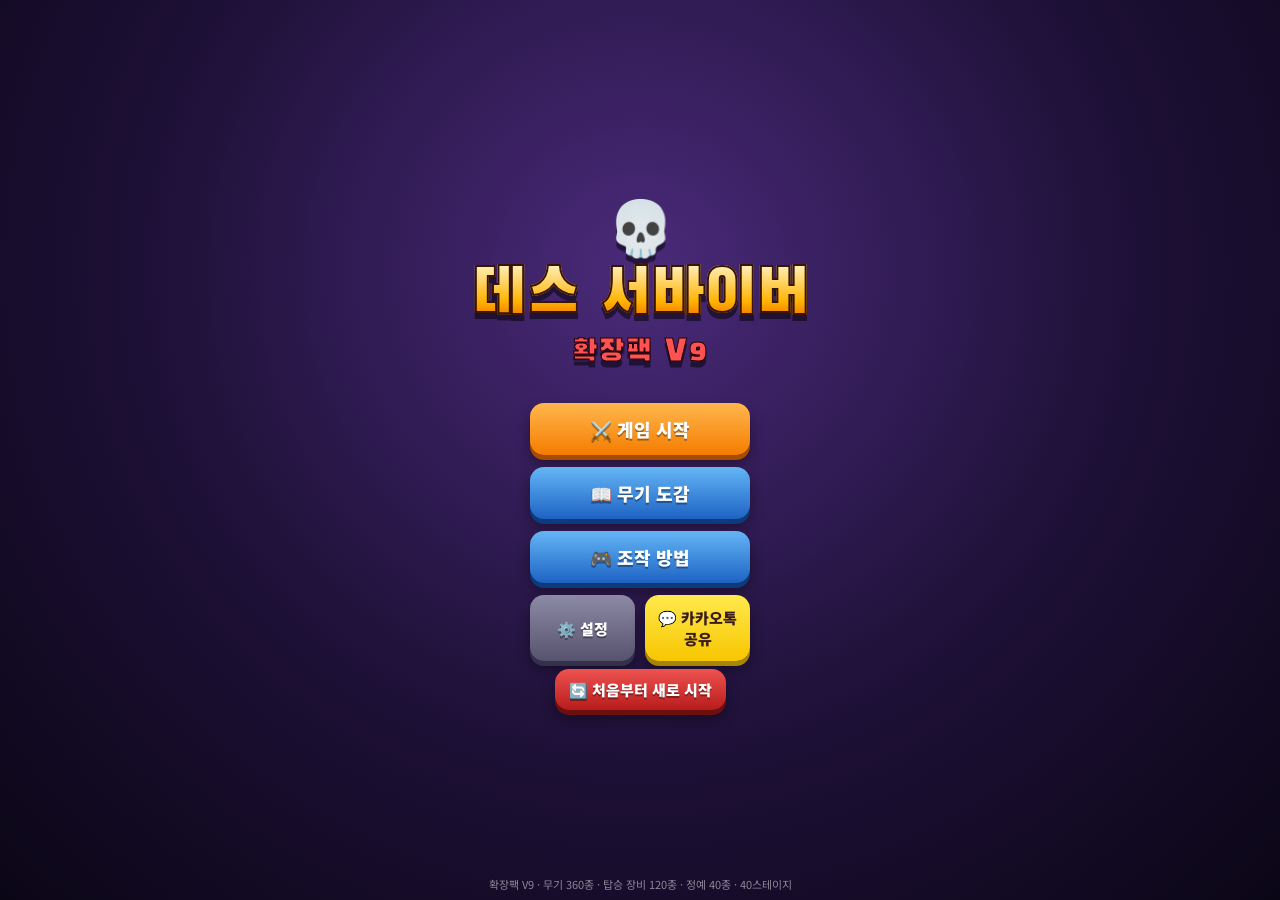
==== commit c3efa146: "데스 서바이버 확장팩 V9: 제목 변경·로딩 화면, 전설 보물상자 그래픽·개봉 연출 개선, 스테이지당 전설 상자 3개(20/50/80%), 차량·전설 상자·터렛 위치 표시 Co-A" ====
--- a/index.html
+++ b/index.html
@@ -9,7 +9,7 @@
 <meta name="description" content="설치 없이 바로 플레이! 탑승 장비 120종 · 동료 구출 · 현대 화기 360종으로 40개 지역을 돌파하는 모바일 생존 슈팅 RPG">
 <meta property="og:type" content="website">
 <meta property="og:site_name" content="데스 서바이버">
-<meta property="og:title" content="데스 서바이버 확장팩">
+<meta property="og:title" content="데스 서바이버 확장팩 V9">
 <meta property="og:description" content="설치 없이 터치 한 번으로 바로 플레이! 무기 360종 · 탑승 장비 120종 · 정예 40종 · 동료 구출 · 40스테이지 대량 처치 액션">
 <meta property="og:url" content="https://heonam5-create.github.io/death-survivor/">
 <meta property="og:image" content="https://heonam5-create.github.io/death-survivor/og.jpg?v=5">
@@ -25,7 +25,7 @@
 <meta name="apple-mobile-web-app-title" content="데스 서바이버">
 <meta name="apple-mobile-web-app-status-bar-style" content="black-translucent">
 <meta name="format-detection" content="telephone=no">
-<title>데스 서바이버 확장팩</title>
+<title>데스 서바이버 확장팩 V9</title>
 <script>window.GAME_CONFIG = { url: 'https://heonam5-create.github.io/death-survivor/', kakaoKey: '' };</script>
 <link rel="preconnect" href="https://fonts.googleapis.com">
 <link rel="preconnect" href="https://fonts.gstatic.com" crossorigin>
@@ -107,7 +107,7 @@
 .logo{text-align:center;margin-bottom:26px;filter:drop-shadow(0 6px 0 rgba(0,0,0,.5))}
 .logo .l1{font-size:clamp(40px,13vw,64px);line-height:1;background:linear-gradient(#fff3c4,#ffb300 60%,#e65100);-webkit-background-clip:text;background-clip:text;color:transparent;
  -webkit-text-stroke:2px #3b1500}
-.logo .l2{font-size:clamp(20px,6.5vw,30px);color:#ff5252;margin-top:6px;letter-spacing:2px;-webkit-text-stroke:1px #2a0000}
+.logo .l2{white-space:nowrap;font-size:clamp(20px,6.5vw,30px);color:#ff5252;margin-top:6px;letter-spacing:2px;-webkit-text-stroke:1px #2a0000}
 .logo .skull{font-size:54px;animation:bob 2s ease-in-out infinite}
 @keyframes bob{50%{transform:translateY(-8px)}}
 .ver{position:absolute;bottom:calc(8px + env(safe-area-inset-bottom));font-size:11px;opacity:.5}
@@ -160,18 +160,33 @@
 #modal .panel{max-width:340px;text-align:center}
 .cx7{grid-template-columns:repeat(7,minmax(0,1fr))!important}
 .swapinfo{display:flex;gap:10px;align-items:center;width:min(92vw,400px);border:3px solid;border-radius:14px;padding:8px 12px;background:#1a1233;text-align:left}
+#boot{position:fixed;inset:0;z-index:99;display:flex;flex-direction:column;align-items:center;justify-content:center;background:radial-gradient(circle at 50% 40%,#3a0d16,#0d0818 70%);color:#fff;transition:opacity .35s}
+#boot.hide{opacity:0;pointer-events:none}
+#boot .bskull{font-size:54px}#boot .b1{font-size:clamp(30px,10vw,44px);color:#fff;margin-top:4px;white-space:nowrap}#boot .b2{font-size:clamp(20px,6.5vw,28px);color:#ff5252;letter-spacing:2px;-webkit-text-stroke:1px #2a0000;white-space:nowrap}
+#boot .bbar{width:min(60vw,220px);height:6px;border-radius:3px;background:#ffffff22;margin-top:18px;overflow:hidden}#boot .bbar i{display:block;height:100%;width:40%;background:linear-gradient(90deg,#ff5252,#ffd54f);border-radius:3px;animation:bootbar 1s ease-in-out infinite}
+@keyframes bootbar{0%{transform:translateX(-100%)}100%{transform:translateX(260%)}}#boot .b3{font-size:12px;opacity:.7;margin-top:8px}
+.pttl{font-size:15px;color:#ff8a80;letter-spacing:1px;margin-bottom:2px;white-space:nowrap}
 .chestwrap{position:relative;width:180px;height:150px;margin-bottom:4px}
-.rays{position:absolute;left:50%;top:50%;width:320px;height:320px;margin:-160px 0 0 -160px;background:repeating-conic-gradient(rgba(255,214,0,.35) 0 10deg,transparent 10deg 24deg);border-radius:50%;animation:rot 6s linear infinite;-webkit-mask:radial-gradient(circle,#000 30%,transparent 70%);mask:radial-gradient(circle,#000 30%,transparent 70%)}
+.rays{position:absolute;left:50%;top:50%;width:320px;height:320px;margin:-160px 0 0 -160px;background:repeating-conic-gradient(rgba(255,214,0,.16) 0 10deg,transparent 10deg 24deg);border-radius:50%;animation:rot 14s linear infinite;-webkit-mask:radial-gradient(circle,#000 30%,transparent 70%);mask:radial-gradient(circle,#000 30%,transparent 70%)}
 @keyframes rot{to{transform:rotate(360deg)}}
-.chestbox{position:absolute;left:50%;top:50%;width:120px;height:90px;margin:-35px 0 0 -60px}
-.chestbox .base{position:absolute;bottom:0;left:0;right:0;height:58px;border-radius:8px;background:linear-gradient(#c8901e,#8a5a0a);border:4px solid #3b2400;box-shadow:inset 0 0 0 6px #ffd54f}
-.chestbox .lid{position:absolute;top:0;left:-4px;right:-4px;height:40px;border-radius:18px 18px 6px 6px;background:linear-gradient(#ffe082,#ffb300);border:4px solid #3b2400;transform-origin:50% 100%;transition:transform .5s cubic-bezier(.3,1.6,.5,1);z-index:2}
-.chestbox .lock{position:absolute;left:50%;top:-8px;width:22px;height:26px;margin-left:-11px;background:#d50000;border:3px solid #ffd600;border-radius:6px}
-.chestbox.shake{animation:shake .12s infinite}
+.chestbox{position:absolute;left:50%;top:50%;width:124px;height:92px;margin:-36px 0 0 -62px;transform-style:preserve-3d}
+.chestbox .base{position:absolute;bottom:0;left:0;right:0;height:58px;border-radius:6px 6px 10px 10px;background:linear-gradient(180deg,#b8791a 0%,#8a5208 55%,#5e3604 100%);border:3px solid #3b2400;box-shadow:inset 0 0 0 5px #f2c14e,inset 0 0 0 7px #7a4a06,0 8px 14px rgba(0,0,0,.45);z-index:1}
+.chestbox .base::before,.chestbox .base::after{content:"";position:absolute;top:0;bottom:0;width:12px;background:linear-gradient(90deg,#ffe082,#c99a2e);border-left:2px solid #6d4300;border-right:2px solid #6d4300}
+.chestbox .base::before{left:16px}.chestbox .base::after{right:16px}
+.chestbox .lid{position:absolute;top:0;left:-4px;right:-4px;height:40px;border-radius:22px 22px 4px 4px;background:linear-gradient(180deg,#fff3c4 0%,#ffd54f 35%,#e0a326 100%);border:3px solid #3b2400;box-shadow:inset 0 -5px 0 #b77b12,inset 0 3px 0 rgba(255,255,255,.6);transform-origin:15% 100%;transition:transform .7s cubic-bezier(.25,1.3,.4,1),filter .7s;z-index:3}
+.chestbox .lid::before{content:"";position:absolute;left:30px;right:30px;top:0;bottom:0;background:linear-gradient(90deg,transparent 0 10px,#c99a2e 10px 18px,transparent 18px calc(100% - 18px),#c99a2e calc(100% - 18px) calc(100% - 10px),transparent calc(100% - 10px))}
+.chestbox .glow{position:absolute;left:8px;right:8px;top:30px;height:24px;border-radius:50%;background:radial-gradient(ellipse at 50% 60%,rgba(255,248,200,.95),rgba(255,214,90,.5) 45%,transparent 75%);opacity:0;transition:opacity .6s .15s,transform .9s .15s;z-index:2;transform:scaleY(.4)}
+.chestbox.open .glow{opacity:1;transform:scaleY(2.6) translateY(-6px)}
+.chestbox .lock{position:absolute;left:50%;top:6px;width:20px;height:24px;margin-left:-10px;background:radial-gradient(circle at 50% 35%,#ff6e6e,#b00000 70%);border:3px solid #ffd600;border-radius:5px;box-shadow:0 2px 0 #6d4300;z-index:4}
+.chestbox.open .lock{opacity:.9}
+.chestbox.shake{animation:shake .16s infinite}
 @keyframes shake{0%{transform:translate(-2px,0) rotate(-3deg)}50%{transform:translate(2px,-2px) rotate(3deg)}100%{transform:translate(-2px,0) rotate(-3deg)}}
-.chestbox.open .lid{transform:translateY(-26px) rotateX(70deg) rotate(-14deg)}
-.chestbox.open::after{content:"";position:absolute;left:50%;top:30%;width:20px;height:20px;margin-left:-10px;border-radius:50%;background:#fff;box-shadow:0 0 60px 40px rgba(255,236,130,.9);animation:burst .7s ease-out forwards}
-@keyframes burst{from{transform:scale(.2);opacity:1}to{transform:scale(3);opacity:0}}
+.chestbox.open .lid{transform:translate(-6px,-14px) rotate(-24deg);filter:brightness(.92)}
+.chestbox.open::after{content:"";position:absolute;left:50%;top:22%;width:20px;height:20px;margin-left:-10px;border-radius:50%;background:rgba(255,250,220,.85);box-shadow:0 0 36px 22px rgba(255,226,120,.55);animation:burst 1.1s ease-out forwards;z-index:2}
+.chestwrap .spk{position:absolute;width:6px;height:6px;border-radius:50%;background:#fff6c8;box-shadow:0 0 8px 2px rgba(255,214,90,.8);opacity:0;left:50%;top:55%}
+#scrChest.opened .spk{animation:spk 1.6s ease-out forwards}
+@keyframes spk{0%{opacity:0;transform:translate(0,0) scale(.4)}20%{opacity:1}100%{opacity:0;transform:translate(var(--dx),var(--dy)) scale(1)}}
+@keyframes burst{from{transform:scale(.3);opacity:.9}to{transform:scale(2.6);opacity:0}}
 .chestttl{font-family:"Black Han Sans",sans-serif;font-size:30px;color:#ffd54f;text-shadow:0 3px 0 #6d4c00,0 0 18px #ffb300}
 .gobar{position:sticky;bottom:-16px;padding:8px 0 10px;background:linear-gradient(rgba(26,18,51,0),#1a1233 35%);margin:0 -16px -16px}
 #scrStage h2{font-size:22px;margin-bottom:6px}
@@ -197,6 +212,7 @@
 </style>
 </head>
 <body>
+<div id="boot"><div class="bskull">💀</div><div class="b1 title-font">데스 서바이버</div><div class="b2 title-font">확장팩 V9</div><div class="bbar"><i></i></div><div class="b3">불러오는 중…</div></div>
 <div id="app">
  <canvas id="cv"></canvas>
  <div id="safe"></div>
@@ -220,14 +236,14 @@
   <div class="logo">
    <div class="skull">💀</div>
    <div class="l1 title-font">데스 서바이버</div>
-   <div class="l2 title-font">확장팩</div>
+   <div class="l2 title-font">확장팩 V9</div>
   </div>
   <button class="btn" id="tStart">⚔️ 게임 시작</button>
   <button class="btn blue" id="tCodex">📖 무기 도감</button>
   <button class="btn blue" id="tHelp">🎮 조작 방법</button>
   <div class="trow"><button class="btn gray sm" id="tSet">⚙️ 설정</button><button class="btn kakao sm" id="tShare">💬 카카오톡 공유</button></div>
   <button class="btn red sm" id="tNew" style="margin-top:2px">🔄 처음부터 새로 시작</button>
-  <div class="ver">확장팩 v9 · 무기 360종 · 탑승 장비 120종 · 정예 40종 · 40스테이지</div>
+  <div class="ver">확장팩 V9 · 무기 360종 · 탑승 장비 120종 · 정예 40종 · 40스테이지</div>
  </div>
 
  <!-- 스테이지 선택 -->
@@ -260,6 +276,7 @@
  <!-- 일시정지 -->
  <div class="scr dim" id="scrPause">
   <div class="panel center">
+   <div class="pttl title-font">데스 서바이버 확장팩 V9</div>
    <h2>일시정지</h2>
    <div id="pInfo" style="width:100%;margin-bottom:8px"></div>
    <div class="diffbox" style="width:100%"><div style="font-size:12px;opacity:.8;margin-bottom:3px">난이도 변경 (즉시 적용)</div><div class="seg" id="segDiffP"><button data-v="0">🌱 쉬움</button><button data-v="1">⚔️ 보통</button><button data-v="2">🔥 어려움</button><button data-v="3">👹 지옥</button></div></div>
@@ -350,7 +367,7 @@
  </div>
 
  <div class="scr dim" id="scrChest">
-  <div class="chestwrap"><div class="rays"></div><div class="chestbox" id="chestBox"><div class="lid"></div><div class="base"><div class="lock"></div></div></div></div>
+  <div class="chestwrap"><div class="rays"></div><div class="chestbox" id="chestBox"><div class="lid"></div><div class="glow"></div><div class="base"><div class="lock"></div></div></div><i class="spk" style="--dx:-60px;--dy:-70px"></i><i class="spk" style="--dx:55px;--dy:-80px;animation-delay:.1s"></i><i class="spk" style="--dx:-30px;--dy:-100px;animation-delay:.2s"></i><i class="spk" style="--dx:75px;--dy:-40px;animation-delay:.05s"></i><i class="spk" style="--dx:-80px;--dy:-30px;animation-delay:.15s"></i><i class="spk" style="--dx:20px;--dy:-110px;animation-delay:.25s"></i></div>
   <div class="chestttl">✨ 전설 보물상자 ✨</div>
   <div id="chestMsg" style="font-weight:700;margin:4px 0 6px">전설 보물상자를 여는 중…</div>
   <div id="chestCards" class="center"></div>
@@ -1844,7 +1861,7 @@
   G.stage = n; G.st = st; G.t = 0; G.time = 0;
   G.hpMul = 1 + (n - 1) * 0.16; G.dmgMul = 1 + (n - 1) * 0.07; G.spdMul = 1 + (n - 1) * 0.006;
   P = { x: 0, y: 0, r: 12, hp: 100, maxHp: 100, face: 1, aim: 0, walkT: 0, moving: false, inv: 0, hurtT: 0, dashT: 0, dashVx: 0, dashVy: 0, lastMx: 1, lastMy: 0, slowT: 0, atkT: 0, recoil: 0 };
-  G.pass = {}; G.buff = { atk: 0, aspd: 0, crit: 0, spd: 0, barrier: 0, vamp: 0 }; G.swapQ = []; G.legT = st.D * rand(0.22, 0.45); G.legSpawned = false; G.legGot = false; G.mergeT = 0; G.weapons = []; G.newFound = []; G.xpTotal = 0; G.goldFrac = 0; G.allyAura = 0; G.newVeh = 0; G.knownBefore = {}; for (const k in save.codex) G.knownBefore[k] = 1;
+  G.pass = {}; G.buff = { atk: 0, aspd: 0, crit: 0, spd: 0, barrier: 0, vamp: 0 }; G.swapQ = []; G.legT = 0; G.legSpawned = false; G.legGot = false; G.legAt = [0.2, 0.5, 0.8].map(x => x + rand(-0.04, 0.04)); G.legN = 0; G.legOpened = 0; G.legBossT = 0; G.mergeT = 0; G.weapons = []; G.newFound = []; G.xpTotal = 0; G.goldFrac = 0; G.allyAura = 0; G.newVeh = 0; G.knownBefore = {}; for (const k in save.codex) G.knownBefore[k] = 1;
   recalc(); P.hp = P.maxHp;
   let sw = save.startW; if (!WMAP[sw] || !save.codex[sw] || firstStageOf(sw) > Math.max(save.cleared + 1, n)) sw = 'rifle';
   addWeapon(sw);
@@ -1977,7 +1994,11 @@
   }
   if (G.bossState === 1) { G.warnT -= dt; if (G.warnT <= 0) spawnBoss(st.boss); }
   G.mergeT -= dt; if (G.mergeT <= 0) { G.mergeT = 0.5; mergeGems(); }
-  if (!G.legSpawned && G.clearing === 0) { G.legT -= dt; if (G.legT <= 0) spawnLegendChest(); }
+  // V9: 전설 보물상자 스테이지당 3개 — 진행률 20%·50%·80% 부근에 하나씩 (보스전이 먼저 시작되면 남은 상자를 15초 간격으로)
+  if (G.legN < 3 && G.clearing === 0 && G.bossState !== 3) {
+    if (progress() >= G.legAt[G.legN]) spawnLegendChest();
+    else if (G.bossState >= 1) { G.legBossT -= dt; if (G.legBossT <= 0) { G.legBossT = 15; spawnLegendChest(); } }
+  }
   extDirector(dt);
   if (G.bossState !== 0 || G.clearing) return;
   // 무작위 이벤트
@@ -2014,12 +2035,25 @@
   e.skT *= 0.9;
 }
 // 전설 보물상자: 스테이지마다 최소 1회 등장 (맵에 실제 배치)
+function legSpot() {   // 플레이어가 갈 수 있는 열린 곳: 다른 상자·목표물·차량·터렛과 겹치지 않게
+  for (let k = 0; k < 30; k++) {
+    const a = rand(0, TAU), d = rand(280, 460), x = P.x + Math.cos(a) * d, y = P.y + Math.sin(a) * d;
+    let ok = true;
+    for (const p of pickups) if (!p.dead && p.kind === 'legend' && Math.hypot(p.x - x, p.y - y) < 220) ok = false;
+    for (const e of enemies) if (!e.dead && (e.static || e.boss) && Math.hypot(e.x - x, e.y - y) < e.r + 60) ok = false;
+    for (const g of gens) if (Math.hypot(g.x - x, g.y - y) < g.r + 60) ok = false;
+    for (const v of vehs) if (!v.dead && Math.hypot(v.x - x, v.y - y) < 70) ok = false;
+    for (const t of pturrets) if (Math.hypot(t.x - x, t.y - y) < 50) ok = false;
+    if (ok) return [x, y];
+  }
+  const a = rand(0, TAU); return [P.x + Math.cos(a) * 320, P.y + Math.sin(a) * 320];
+}
 function spawnLegendChest() {
-  G.legSpawned = true; const a = rand(0, TAU), d = rand(230, 320);
-  const x = P.x + Math.cos(a) * d, y = P.y + Math.sin(a) * d;
+  G.legSpawned = true; G.legN++;
+  const [x, y] = legSpot();
   dropPickup('legend', x, y, 0, null, true);
   effects.push({ type: 'pillar', x, y, t: 0, dur: 2.5, col: '#ffd54f' });
-  toast('✨ 전설 보물상자 출현! ✨<br><span style="font-size:15px">화살표 방향으로 가서 획득하세요</span>', 2.6, '#ffd54f'); AU.sfx('legend');
+  toast(`✨ 전설 보물상자 출현! (${G.legN}/3) ✨<br><span style="font-size:15px">화면 가장자리 🎁 표시를 따라가세요</span>`, 2.6, '#ffd54f'); AU.sfx('legend');
 }
 // 경험치 구슬 자동 합치기 (성능 유지)
 function mergeGems() {
@@ -2274,7 +2308,7 @@
     case 'magnet': for (const q of pickups) if (q.kind === 'gem') q.mag = true; AU.sfx('heal'); toast('🧲 자석!', 0.8, '#90caf9'); break;
     case 'qitem': AU.sfx('item'); qAdd('collect', 1, q => q.item === p.item); texts.push({ x: P.x, y: P.y - 30, t: 0, v: QITEMS[p.item].ic + '+1', col: QITEMS[p.item].col, pl: 1 }); break;
     case 'wdrop': acquireWeapon(p.item, 'drop'); break;
-    case 'legend': G.legGot = true; openLegendChest(); break;
+    case 'legend': G.legGot = true; G.legOpened = (G.legOpened || 0) + 1; openLegendChest(); break;
     case 'power': G.powerT = 15; AU.sfx('power'); toast('⚡ 공격력 1.5배 (15초)!', 1.4, '#ff8a80'); break;
     case 'crate': { heal(30); const g = goldX(10 * G.stage * P.greed); G.gold += g; for (let i = 0; i < 8; i++) dropGem(p.x + rand(-30, 30), p.y + rand(-30, 30), 3); qAdd('collect', 1, q => q.item === 'supply'); AU.sfx('chest'); toast(`📦 보급! 체력 회복 +${g}G`, 1.2, '#90caf9'); break; }
     case 'chest': case 'secret': {
@@ -4462,7 +4496,9 @@
 function trackTargets() {
   const L = [];
   for (const v of vehs) if (!v.dead && v !== G.veh && v.time > 0) L.push({ x: v.x, y: v.y, ic: VCH_IC[v.def.ch] || '🚘', col: '#4dd0e1', lb: v.drop ? '착륙 중' : '탑승', veh: 1 });
-  for (const p of pickups) if (!p.dead && p.kind === 'tdrop') L.push({ x: p.x, y: p.y, ic: (TURRETS[p.item] || TURRETS.mg).ic, col: '#64ffda', lb: '터렛' });
+  for (const p of pickups) if (!p.dead && p.kind === 'legend') L.push({ x: p.x, y: p.y, ic: '🎁', col: '#ffd54f', lb: '전설', off: 1 });
+  for (const t of pturrets) L.push({ x: t.x, y: t.y, ic: '🗼', col: '#64ffda', lb: '내 터렛', off: 1 });
+  for (const p of pickups) if (!p.dead && p.kind === 'tdrop') L.push({ x: p.x, y: p.y, ic: (TURRETS[p.item] || TURRETS.mg).ic, col: '#64ffda', lb: '터렛', off: 1 });
   for (const r of rescues) if (!r.done) L.push({ x: r.x, y: r.y, ic: (ACL[r.spec.cls] || {}).ic || '🙋', col: '#69f0ae', lb: r.active ? '구출 중' : '구출' });
   return L;
 }
@@ -4478,24 +4514,28 @@
   const L = trackTargets(); if (!L.length) return;
   const cx = W / 2, cy = H / 2, mL = 30 + SAFE.l, mR = 30 + SAFE.r, mT = 200 + SAFE.t, mB = 205 + SAFE.b;
   ctx.setTransform(DPR, 0, 0, DPR, 0, 0); ctx.textAlign = 'center'; ctx.textBaseline = 'middle';
-  const bob = Math.sin(G.time * 5) * 3; let n = 0;
+  const bob = Math.sin(G.time * 5) * 3; let n = 0; const placed = [];
   for (const t of L) {
     const sx = cx + (t.x - G.camX) * S, sy = cy + (t.y - G.camY) * S, dist = Math.round(Math.hypot(t.x - P.x, t.y - P.y) / 10);
     const on = sx > 10 && sx < W - 10 && sy > 30 && sy < H - 10;
     let bx, by, a = Math.atan2(sy - cy, sx - cx);
-    if (on) { bx = sx; by = sy - 46 + bob; }
-    else { if (++n > 6) continue; bx = clamp(cx + Math.cos(a) * 2000, mL, W - mR); by = clamp(cy + Math.sin(a) * 2000, mT, H - mB); }
+    if (on && t.off) continue;   // 화면 안에 보이는 상자·터렛은 표시 생략 (화면 깔끔하게)
+    if (on) { bx = sx; by = sy - 40 + bob; }
+    else { if (++n > 9) continue; bx = clamp(cx + Math.cos(a) * 2000, mL, W - mR); by = clamp(cy + Math.sin(a) * 2000, mT, H - mB);
+      // 같은 방향 표시가 겹치면 가장자리를 따라 옆으로 비켜서 각각 보이게
+      for (let k = 0; k < 8 && placed.some(q => Math.abs(q[0] - bx) < 44 && Math.abs(q[1] - by) < 34); k++) { const side = bx <= mL + 1 || bx >= W - mR - 1; if (side) by = clamp(by + (by > H / 2 ? -36 : 36), mT, H - mB); else bx = clamp(bx + (bx > W / 2 ? -46 : 46), mL, W - mR); }
+      placed.push([bx, by]); }
     ctx.globalAlpha = .93;
     if (!on) { // 방향 화살표
-      ctx.save(); ctx.translate(bx, by); ctx.rotate(a); ctx.fillStyle = t.col; ctx.beginPath(); ctx.moveTo(27, 0); ctx.lineTo(17, -7); ctx.lineTo(17, 7); ctx.closePath(); ctx.fill(); ctx.restore();
-    } else { ctx.fillStyle = t.col; ctx.beginPath(); ctx.moveTo(bx - 6, by + 15); ctx.lineTo(bx + 6, by + 15); ctx.lineTo(bx, by + 23); ctx.closePath(); ctx.fill(); }
-    ctx.fillStyle = 'rgba(0,0,0,.72)'; ctx.beginPath(); ctx.arc(bx, by, 16, 0, TAU); ctx.fill();
-    ctx.lineWidth = 2.5; ctx.strokeStyle = t.col; ctx.stroke();
-    ctx.font = '17px sans-serif'; ctx.fillStyle = '#fff'; ctx.fillText(t.ic, bx, by + 1);
+      ctx.save(); ctx.translate(bx, by); ctx.rotate(a); ctx.fillStyle = t.col; ctx.beginPath(); ctx.moveTo(20, 0); ctx.lineTo(13, -5); ctx.lineTo(13, 5); ctx.closePath(); ctx.fill(); ctx.restore();
+    } else { ctx.fillStyle = t.col; ctx.beginPath(); ctx.moveTo(bx - 5, by + 11); ctx.lineTo(bx + 5, by + 11); ctx.lineTo(bx, by + 17); ctx.closePath(); ctx.fill(); }
+    ctx.fillStyle = 'rgba(0,0,0,.66)'; ctx.beginPath(); ctx.arc(bx, by, 12, 0, TAU); ctx.fill();
+    ctx.lineWidth = 2; ctx.strokeStyle = t.col; ctx.stroke();
+    ctx.font = '13px sans-serif'; ctx.fillStyle = '#fff'; ctx.fillText(t.ic, bx, by + 1);
     const txt = on ? t.lb : `${t.lb} ${dist}m`;
-    ctx.font = '800 10px "Noto Sans KR",sans-serif'; const tw = ctx.measureText(txt).width + 8;
-    ctx.fillStyle = 'rgba(0,0,0,.72)'; rr(ctx, bx - tw / 2, by + 18 + (on ? 6 : 0), tw, 14, 6); ctx.fill();
-    ctx.fillStyle = t.col; ctx.fillText(txt, bx, by + 25.5 + (on ? 6 : 0));
+    ctx.font = '800 9px "Noto Sans KR",sans-serif'; const tw = ctx.measureText(txt).width + 6;
+    ctx.fillStyle = 'rgba(0,0,0,.66)'; rr(ctx, bx - tw / 2, by + 13 + (on ? 5 : 0), tw, 12, 5); ctx.fill();
+    ctx.fillStyle = t.col; ctx.fillText(txt, bx, by + 19.5 + (on ? 5 : 0));
   }
   ctx.globalAlpha = 1; ctx.textBaseline = 'alphabetic';
 }
@@ -4930,18 +4970,7 @@
       ctx.globalAlpha = .55; const gr = ctx.createLinearGradient(p.x, p.y - 120, p.x, p.y); gr.addColorStop(0, 'rgba(255,255,255,0)'); gr.addColorStop(1, col); ctx.fillStyle = gr; ctx.fillRect(p.x - 8, p.y - 120, 16, 120); ctx.globalAlpha = 1;
       if (QC.glow) { ctx.globalAlpha = .7; ctx.drawImage(glowSprite(col), p.x - 26, p.y - 30, 52, 52); ctx.globalAlpha = 1; }
       ctx.save(); ctx.translate(p.x, p.y - 6 - bob); rr(ctx, -15, -15, 30, 30, 8); fs(ctx, 'rgba(20,12,40,.9)', 0); ctx.strokeStyle = col; ctx.lineWidth = 2.5; ctx.stroke(); ctx.font = '18px sans-serif'; ctx.textAlign = 'center'; ctx.fillStyle = '#fff'; ctx.fillText(W_.ic, 0, 7); ctx.restore(); break; }
-    case 'legend': {
-      const y = p.y - bob * 1.5, t = G.time;
-      ctx.save(); ctx.translate(p.x, y);
-      ctx.globalAlpha = .45; ctx.rotate(t * 0.6); ctx.fillStyle = '#ffd54f'; for (let i = 0; i < 10; i++) { ctx.rotate(TAU / 10); ctx.beginPath(); ctx.moveTo(0, 0); ctx.lineTo(-7, -70); ctx.lineTo(7, -70); ctx.closePath(); ctx.fill(); } ctx.restore();
-      ctx.globalAlpha = .6; const gr = ctx.createLinearGradient(p.x, p.y - 220, p.x, p.y); gr.addColorStop(0, 'rgba(255,255,255,0)'); gr.addColorStop(1, '#ffd54f'); ctx.fillStyle = gr; ctx.fillRect(p.x - 14, p.y - 220, 28, 220); ctx.globalAlpha = 1;
-      if (QC.glow) { ctx.globalAlpha = .8; ctx.drawImage(glowSprite('#ffd600'), p.x - 50, y - 54, 100, 100); ctx.globalAlpha = 1; }
-      ctx.save(); ctx.translate(p.x, y); ctx.scale(1.6, 1.6);
-      rr(ctx, -13, -6, 26, 16, 2.5); fs(ctx, '#b8860b', 1.8); rr(ctx, -14, -13, 28, 9, 4); fs(ctx, '#ffca28', 1.8);
-      ctx.fillStyle = '#fff59d'; ctx.fillRect(-14, -6, 28, 2.5); ctx.fillStyle = '#d50000'; circ(ctx, 0, -2, 3.5); ctx.fill(); ctx.strokeStyle = '#ffd600'; ctx.lineWidth = 1.2; ctx.stroke();
-      ctx.restore();
-      if (Q.level && Math.random() < .4) addPart(p.x + rand(-24, 24), p.y + rand(-20, 6), rand(-15, 15), rand(-60, -25), pick(['#fff59d', '#ffd54f', '#ffffff']), .7, 3);
-      break; }
+    case 'legend': { drawLegendChest(p, bob); break; }
     case 'coin': ctx.fillStyle = '#ffc107'; circ(ctx, p.x, p.y - bob, 5.5); ctx.fill(); ctx.strokeStyle = '#8d6e00'; ctx.lineWidth = 1.5; ctx.stroke(); ctx.fillStyle = '#fff59d'; ctx.fillRect(p.x - 1, p.y - 3 - bob, 2, 6); break;
     case 'meat': ctx.save(); ctx.translate(p.x, p.y - bob); ctx.rotate(-0.6); ctx.fillStyle = '#eee'; ctx.fillRect(4, -2, 8, 4); circ(ctx, 12, -2, 2.5); ctx.fill(); circ(ctx, 12, 2, 2.5); ctx.fill(); ctx.beginPath(); ctx.ellipse(0, 0, 8, 6, 0, 0, TAU); fs(ctx, '#bf5f30', 1.5); ctx.restore(); break;
     case 'magnet': ctx.save(); ctx.translate(p.x, p.y - bob); ctx.strokeStyle = '#e53935'; ctx.lineWidth = 5; ctx.beginPath(); ctx.arc(0, 0, 7, Math.PI, 0); ctx.stroke(); ctx.fillStyle = '#ccc'; ctx.fillRect(-9.5, 0, 5, 4); ctx.fillRect(4.5, 0, 5, 4); ctx.restore(); break;
@@ -5046,7 +5075,7 @@
 function drawArrows() {
   const list = [];
   for (const e of enemies) if (!e.dead && (e.static || e.boss || e.type === 'golden')) list.push([e.x, e.y, e.boss ? '#ff1744' : e.type === 'golden' ? '#ffd54f' : '#e040fb']);
-  for (const p of pickups) if (!p.dead && (p.kind === 'qitem' || p.kind === 'secret' || p.kind === 'crate' || p.kind === 'legend' || p.kind === 'wdrop')) list.unshift([p.x, p.y, p.kind === 'qitem' ? QITEMS[p.item].col : p.kind === 'secret' ? '#e040fb' : p.kind === 'legend' ? '#ffd600' : p.kind === 'wdrop' ? '#64b5f6' : '#90caf9', p.kind === 'legend']);
+  for (const p of pickups) if (!p.dead && (p.kind === 'qitem' || p.kind === 'secret' || p.kind === 'crate' || p.kind === 'wdrop')) list.unshift([p.x, p.y, p.kind === 'qitem' ? QITEMS[p.item].col : p.kind === 'secret' ? '#e040fb' : p.kind === 'legend' ? '#ffd600' : p.kind === 'wdrop' ? '#64b5f6' : '#90caf9', p.kind === 'legend']);
   for (const e of enemies) if (!e.dead && e.elite) list.push([e.x, e.y, '#ff9800']);
   for (const g of gens) if (!g.dead) list.push([g.x, g.y, '#00e676']);
   extArrows(list);
@@ -5135,6 +5164,43 @@
   ctx.fillStyle = 'rgba(0,0,0,.3)'; circ(ctx, jx, jy, jr); ctx.fill(); ctx.strokeStyle = 'rgba(255,255,255,.6)'; ctx.lineWidth = 3; ctx.stroke();
   ctx.fillStyle = 'rgba(255,255,255,.85)'; circ(ctx, kx, ky, 22); ctx.fill(); ctx.strokeStyle = '#7e57c2'; ctx.lineWidth = 3; ctx.stroke();
   ctx.globalAlpha = 1;
+}
+
+/* V9: 전설 보물상자 — 원래 크기로 직접 그려 선명하게(확대 없음), 은은한 빛 */
+const LEG_CACHE = {};
+function legendSprite(scale) {
+  const k = Math.round(scale * 4) / 4; if (LEG_CACHE[k]) return LEG_CACHE[k];
+  const w = 64, h = 56, c = document.createElement('canvas'); c.width = Math.ceil(w * k); c.height = Math.ceil(h * k);
+  const g = c.getContext('2d'); g.scale(k, k); g.translate(w / 2, h - 6); g.lineJoin = 'round';
+  // 그림자
+  g.fillStyle = 'rgba(0,0,0,.3)'; g.beginPath(); g.ellipse(0, 2, 26, 6, 0, 0, TAU); g.fill();
+  // 몸통
+  let gr = g.createLinearGradient(0, -26, 0, 0); gr.addColorStop(0, '#c58a1c'); gr.addColorStop(.6, '#8c560a'); gr.addColorStop(1, '#5e3604');
+  rr(g, -24, -26, 48, 26, 4); g.fillStyle = gr; g.fill(); g.lineWidth = 2; g.strokeStyle = '#3b2400'; g.stroke();
+  g.strokeStyle = '#f2c14e'; g.lineWidth = 1.6; rr(g, -21, -23, 42, 20, 3); g.stroke();
+  // 금띠
+  for (const x of [-15, 9]) { gr = g.createLinearGradient(x, 0, x + 6, 0); gr.addColorStop(0, '#ffe082'); gr.addColorStop(1, '#c99a2e'); g.fillStyle = gr; g.fillRect(x, -26, 6, 26); g.strokeStyle = '#6d4300'; g.lineWidth = 1; g.strokeRect(x, -26, 6, 26); }
+  // 뚜껑
+  gr = g.createLinearGradient(0, -44, 0, -26); gr.addColorStop(0, '#fff3c4'); gr.addColorStop(.4, '#ffd54f'); gr.addColorStop(1, '#d99a1e');
+  g.beginPath(); g.moveTo(-26, -26); g.lineTo(-26, -34); g.quadraticCurveTo(-26, -45, -14, -45); g.lineTo(14, -45); g.quadraticCurveTo(26, -45, 26, -34); g.lineTo(26, -26); g.closePath();
+  g.fillStyle = gr; g.fill(); g.lineWidth = 2; g.strokeStyle = '#3b2400'; g.stroke();
+  g.strokeStyle = 'rgba(255,255,255,.65)'; g.lineWidth = 1.5; g.beginPath(); g.moveTo(-18, -41); g.lineTo(18, -41); g.stroke();
+  for (const x of [-15, 9]) { g.fillStyle = '#c99a2e'; g.fillRect(x, -45, 6, 19); }
+  // 자물쇠 + 보석
+  rr(g, -6, -32, 12, 13, 3); g.fillStyle = '#ffd600'; g.fill(); g.strokeStyle = '#6d4300'; g.lineWidth = 1.3; g.stroke();
+  gr = g.createRadialGradient(-1, -27, 1, 0, -26, 5); gr.addColorStop(0, '#ff8a80'); gr.addColorStop(1, '#b00020'); g.fillStyle = gr; g.beginPath(); g.arc(0, -26, 3.6, 0, TAU); g.fill();
+  LEG_CACHE[k] = { c, w, h }; return LEG_CACHE[k];
+}
+function drawLegendChest(p, bob) {
+  const t = G.time, y = p.y - bob * 1.2;
+  // 바닥의 부드러운 원형 빛 + 천천히 도는 옅은 빛줄기 (과한 번쩍임 없음)
+  const pulse = .75 + .25 * Math.sin(t * 2.2);
+  const rg = ctx.createRadialGradient(p.x, p.y, 4, p.x, p.y, 62); rg.addColorStop(0, `rgba(255,224,130,${.38 * pulse})`); rg.addColorStop(1, 'rgba(255,224,130,0)');
+  ctx.fillStyle = rg; ctx.beginPath(); ctx.ellipse(p.x, p.y, 62, 30, 0, 0, TAU); ctx.fill();
+  if (Q.level) { ctx.save(); ctx.translate(p.x, y - 16); ctx.rotate(t * .35); ctx.globalAlpha = .12 * pulse; ctx.fillStyle = '#fff3c4';
+    for (let i = 0; i < 8; i++) { ctx.rotate(TAU / 8); ctx.beginPath(); ctx.moveTo(0, 0); ctx.lineTo(-5, -52); ctx.lineTo(5, -52); ctx.closePath(); ctx.fill(); } ctx.restore(); ctx.globalAlpha = 1; }
+  const sp = legendSprite(Math.min(3, DPR * S)); ctx.drawImage(sp.c, p.x - sp.w / 2, y - sp.h + 6, sp.w, sp.h);
+  if (Q.level && Math.random() < .18) addPart(p.x + rand(-20, 20), y - rand(10, 40), rand(-8, 8), rand(-40, -20), pick(['#fff59d', '#ffe082']), .8, 2.5);
 }
 
 /* =====================================================================
@@ -6013,7 +6079,7 @@
   const leg = STAGES.slice(0, G.stage).flatMap(x => x.wp).filter(id => WMAP[id].t >= 3 && !own(id) && WMAP[id].st >= G.stage - 4);
   const legLocal = st.wp.filter(id => WMAP[id].t >= 3 && !own(id));
   const legPool = legLocal.length ? legLocal : leg;
-  if (legPool.length) pool.push({ k: 'leg', id: pick(legPool), w: 0.55 });
+  if (legPool.length) pool.push({ k: 'leg', id: pick(legPool), w: [0.55, 0.3, 0.2][Math.min(2, (G.legOpened || 1) - 1)] });
   const nw = st.wp.filter(id => WMAP[id].t <= 2 && !own(id)); if (nw.length) pool.push({ k: 'wpn', id: pick(nw.filter(id => !save.codex[id]).length ? nw.filter(id => !save.codex[id]) : nw), w: 3 });
   if (G.weapons.some(w => w.lv < WMAX)) pool.push({ k: 'up', w: 2.2 });
   pool.push({ k: 'atk', w: 1.5 }, { k: 'aspd', w: 1.5 }, { k: 'crit', w: 1.1 }, { k: 'spd', w: 0.9 }, { k: 'barrier', w: 1 });
@@ -6033,9 +6099,9 @@
   const opts = rollChest();
   if (window.__botPick) { G.chestLog = (G.chestLog || []).concat(opts.map(o => o.k)); chooseChest(opts.find(o => o.k === 'leg') || opts[0]); return; }
   G.state = 'levelup'; joy.id = null; joy.mag = 0;
-  $('chestCards').innerHTML = ''; $('chestBox').className = 'chestbox shake'; $('chestMsg').textContent = '전설 보물상자를 여는 중…';
+  $('chestCards').innerHTML = ''; $('chestBox').className = 'chestbox shake'; $('scrChest').classList.remove('opened'); $('chestMsg').textContent = '전설 보물상자를 여는 중…';
   showScreen('scrChest'); AU.sfx('legend');
-  setTimeout(() => { $('chestBox').className = 'chestbox open'; AU.sfx('chest'); $('chestMsg').textContent = '보상 1개를 선택하세요!'; }, 900);
+  setTimeout(() => { $('chestBox').className = 'chestbox open'; $('scrChest').classList.add('opened'); AU.sfx('chest'); $('chestMsg').textContent = '보상 1개를 선택하세요!'; }, 900);
   setTimeout(() => {
     for (const o of opts) {
       const [ic, nm, d] = CHEST_TXT[o.k](o); const b = document.createElement('button'); b.className = 'card' + (o.k === 'leg' ? ' evo' : o.k === 'wpn' ? ' new' : '');
@@ -6052,12 +6118,13 @@
     case 'atk': G.buff.atk += 0.15; break; case 'aspd': G.buff.aspd += 0.12; break; case 'crit': G.buff.crit += 0.08; break; case 'spd': G.buff.spd += 0.10; break;
     case 'heal': heal(P.maxHp); break; case 'barrier': G.buff.barrier += 5; break; case 'vamp': G.buff.vamp = 1; break;
   }
+  { const [ic, nm] = CHEST_TXT[o.k](o); if (o.k !== 'up') toast(`${ic} ${nm} 획득!`, 1.4, '#ffd54f'); }
   recalc(); closeOverlay();
 }
 
 /* ------------------------- 카카오톡 / 링크 공유 ------------------------- */
 const SHARE = {
-  title: '데스 서바이버 확장팩',
+  title: '데스 서바이버 확장팩 V9',
   text: '설치 없이 터치 한 번으로 바로 플레이! 무기 360종 · 탑승 장비 120종 · 40스테이지 대량 처치 액션',
   url() {
     const c = (window.GAME_CONFIG && GAME_CONFIG.url) || '';
@@ -6127,6 +6194,9 @@
 });
 $('shClose').addEventListener('click', () => { AU.sfx('button'); showScreen('scrTitle'); });
 
+// V9: 로딩 화면 닫기 (스크립트 준비 완료 후)
+(() => { const b = document.getElementById('boot'); if (b) { setTimeout(() => { b.classList.add('hide'); setTimeout(() => b.remove(), 400); }, 250); } })();
+
 </script>
 </body>
 </html>
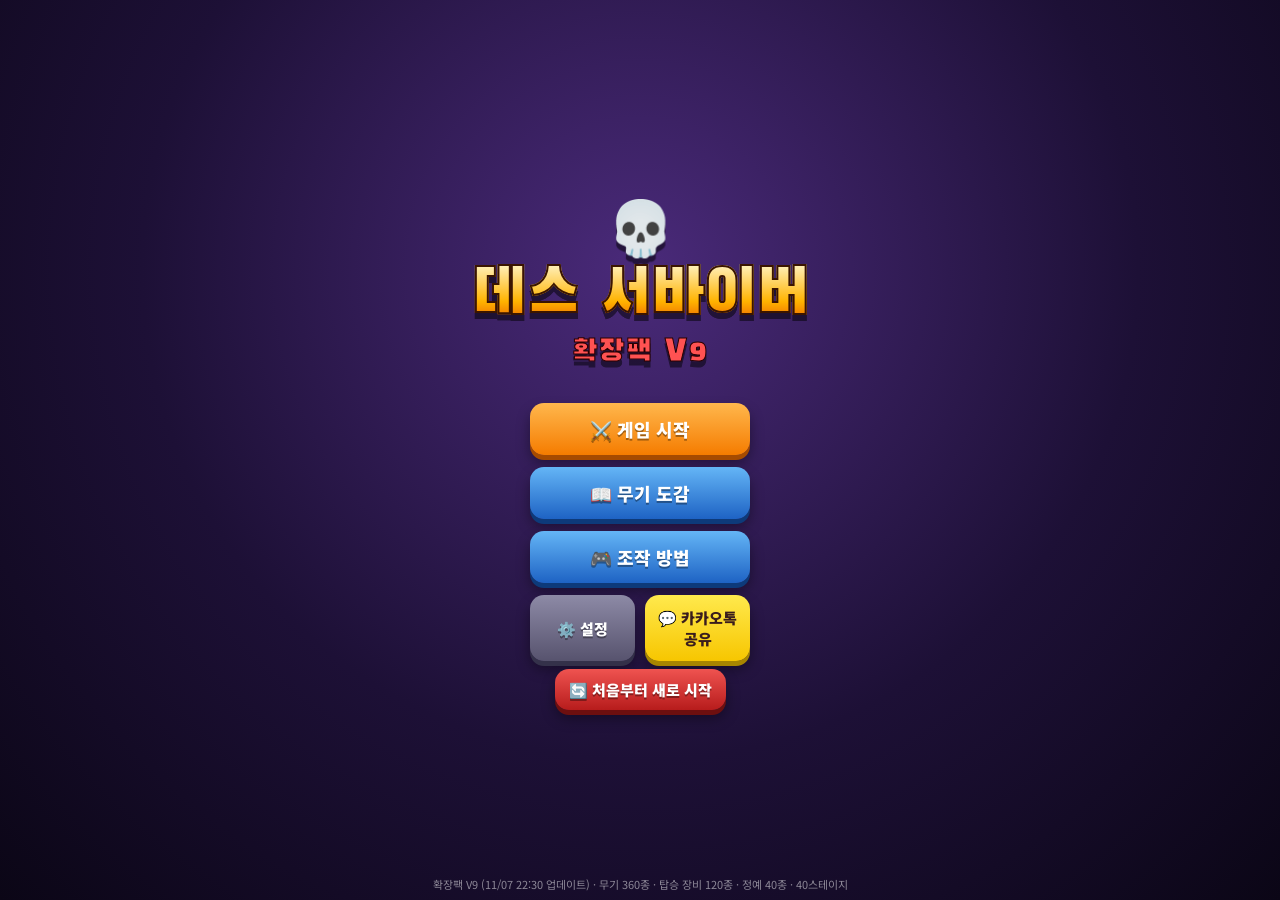
==== commit 0b1344a7: "확장팩 V9: 업데이트 표시(11/07 22:30) 및 브라우저 캐시 방지 — 예전 버전(빨간 선 있는 버전)이 남지 않도록 Co-Authored-By: Claude Opus 5." ====
--- a/index.html
+++ b/index.html
@@ -2,6 +2,9 @@
 <html lang="ko">
 <head>
 <meta charset="utf-8">
+<meta http-equiv="Cache-Control" content="no-cache, no-store, must-revalidate">
+<meta http-equiv="Pragma" content="no-cache">
+<meta http-equiv="Expires" content="0">
 <meta name="viewport" content="width=device-width,initial-scale=1,maximum-scale=1,user-scalable=no,viewport-fit=cover">
 <meta name="theme-color" content="#1a1030">
 <meta name="apple-mobile-web-app-capable" content="yes">
@@ -69,7 +72,8 @@
 #squad{position:absolute;left:calc(10px + env(safe-area-inset-left));bottom:calc(168px + env(safe-area-inset-bottom));display:flex;gap:4px;pointer-events:none}
 #squad .ally{width:28px;height:28px;border-radius:50%;background:rgba(10,40,20,.7);border:2px solid #69f0ae;display:flex;align-items:center;justify-content:center;font-size:15px}
 #squad .ally.sp{border-color:#ffd54f;box-shadow:0 0 6px #ffd54f}#squad .ally.down{opacity:.4;border-color:#ff5252}#squad .ally.seat{border-color:#4dd0e1;border-style:dashed}
-.csec{margin-top:10px;background:rgba(0,0,0,.25);border-radius:12px;padding:8px}.secT{font-size:13px;font-weight:900;margin-bottom:6px;display:flex;justify-content:space-between;gap:6px}.ihg{display:grid;grid-template-columns:repeat(auto-fill,minmax(96px,1fr));gap:6px}.ihc{position:relative;font-family:inherit;background:#241a45;border:2px solid #6f5ab8;border-radius:10px;color:#fff;padding:6px 4px;display:flex;flex-direction:column;align-items:center;gap:2px}.ihc.on{background:#004d40;box-shadow:0 0 10px #64ffda}.ihc .ii{font-size:22px}.ihc .in{font-size:10.5px;font-weight:700;line-height:1.2;text-align:center}.ihc .il{font-size:10px;color:#ffd54f}.ihc .ic2{position:absolute;right:4px;top:2px;color:#64ffda;font-weight:900}.ihnote{font-size:11px;opacity:.75;margin-top:6px;line-height:1.4}.shrow.sm{padding:4px 2px}.shrow.sm .cd{font-size:11px}
+.csec{margin-top:10px;background:rgba(0,0,0,.25);border-radius:12px;padding:8px}.secT{font-size:13px;font-weight:900;margin-bottom:6px;display:flex;justify-content:space-between;gap:6px}.ihg{display:grid;grid-template-columns:repeat(auto-fill,minmax(96px,1fr));gap:6px}.ihc{position:relative;font-family:inherit;background:#241a45;border:2px solid #6f5ab8;border-radius:10px;color:#fff;padding:6px 4px;display:flex;flex-direction:column;align-items:center;gap:2px}.ihc.on{background:#004d40;box-shadow:0 0 10px #64ffda}.ihc .ii{font-size:22px}.ihc .in{font-size:10.5px;font-weight:700;line-height:1.2;text-align:center}.ihc .it{font-size:9px;opacity:.75;text-align:center}
+.ihc .il{font-size:10px;color:#ffd54f;text-align:center}.ihc .ic2{position:absolute;right:4px;top:2px;color:#64ffda;font-weight:900}.ihnote{font-size:11px;opacity:.75;margin-top:6px;line-height:1.4}.shrow.sm{padding:4px 2px}.shrow.sm .cd{font-size:11px}
 .diffbox{margin:6px 0 2px;text-align:center}.diffbox .seg{justify-content:center;flex-wrap:wrap}.diffnote{font-size:11.5px;opacity:.85;margin-top:4px;line-height:1.4}
 /* ---------- screens ---------- */
 .scr{position:absolute;inset:0;display:none;flex-direction:column;align-items:center;justify-content:center;
@@ -243,7 +247,7 @@
   <button class="btn blue" id="tHelp">🎮 조작 방법</button>
   <div class="trow"><button class="btn gray sm" id="tSet">⚙️ 설정</button><button class="btn kakao sm" id="tShare">💬 카카오톡 공유</button></div>
   <button class="btn red sm" id="tNew" style="margin-top:2px">🔄 처음부터 새로 시작</button>
-  <div class="ver">확장팩 V9 · 무기 360종 · 탑승 장비 120종 · 정예 40종 · 40스테이지</div>
+  <div class="ver">확장팩 V9 (11/07 22:30 업데이트) · 무기 360종 · 탑승 장비 120종 · 정예 40종 · 40스테이지</div>
  </div>
 
  <!-- 스테이지 선택 -->
@@ -277,6 +281,7 @@
  <div class="scr dim" id="scrPause">
   <div class="panel center">
    <div class="pttl title-font">데스 서바이버 확장팩 V9</div>
+   <div style="font-size:11px;opacity:.6;margin-bottom:4px">업데이트 11/07 22:30 · 일반 몬스터 빨간 선 없음</div>
    <h2>일시정지</h2>
    <div id="pInfo" style="width:100%;margin-bottom:8px"></div>
    <div class="diffbox" style="width:100%"><div style="font-size:12px;opacity:.8;margin-bottom:3px">난이도 변경 (즉시 적용)</div><div class="seg" id="segDiffP"><button data-v="0">🌱 쉬움</button><button data-v="1">⚔️ 보통</button><button data-v="2">🔥 어려움</button><button data-v="3">👹 지옥</button></div></div>
@@ -335,7 +340,7 @@
    <p>📍 <b>위치 표시</b> — 투하된 차량(종류별 아이콘)과 구출할 동료(병과별 아이콘)는 화면 가장자리에 방향과 거리(m)로 표시됩니다.</p>
    <p>📈 <b>성장 속도</b> — 레벨이 오를수록 다음 레벨까지 필요한 경험치가 점점 늘어납니다. 강화소는 최대 단계가 약 2배로 늘었고(연사 강화 추가), 기존 최대 이후 단계는 효과가 완만하게 오릅니다.</p>
    <p>👑 <b>보스 체력바</b> — 모든 보스는 3줄의 체력바(빨강→주황→보라)를 가집니다. 보스마다 돌진·포격·레이저·소환·기계·화염·냉기·전기·중력·최종 유형의 고유 패턴이 있고, 줄이 바뀔 때마다 빨라지며 새 기술을 씁니다. 마지막 보라 줄에서는 <b>고유 필살기</b>! 빨간 경고를 잘 피하세요.</p>
-   <p>🔁 <b>무기 계승</b> — 보스를 쓰러뜨리면 8초 동안 남은 보석을 직접 주울 수 있고('바로 클리어' 버튼으로 생략 가능), 이어지는 클리어 화면에서 무기 최대 2개를 골라 레벨 그대로 다음 스테이지에 가져갈 수 있습니다. 골드 강화도 클리어 화면에서 바로! '다음 스테이지' 버튼을 눌러야 이동합니다.</p>
+   <p>🔁 <b>무기 계승</b> — 보스를 쓰러뜨리면 8초 동안 남은 보석을 직접 주울 수 있고('바로 클리어' 버튼으로 생략 가능), 이어지는 클리어 화면에서 무기 최대 2개를 골라 다음 스테이지에 가져갈 수 있습니다 (무기 종류·특성은 유지, 강화 단계는 Lv.2부터 다시 시작). 골드 강화도 클리어 화면에서 바로! '다음 스테이지' 버튼을 눌러야 이동합니다.</p>
    <p>🔥 <b>콤보</b> — 빠르게 연속 처치하면 콤보! 10·30·50·100 콤보마다 보너스. 한꺼번에 여러 마리를 쓰러뜨리면 <b>연쇄 폭발</b>이 일어납니다.</p>
    <p>🎖️ <b>정예 몬스터</b> — 스테이지마다 고유한 정예가 등장합니다. 빨간 경고를 피하고 처치하면 <b>보상 선택</b>!</p>
    <p>🎁 <b>무기 보급 상자</b> — 20초 동안 화력·발사체·연사 강화.</p>
@@ -1960,7 +1965,7 @@
   let hp = d.hp * G.hpMul * (o.obj ? (1 + G.stage * 0.12) * (type === 'device' && G.stage > 27 ? 0.7 : 1) : (1 + p * 3 + late * 3)) * (el ? 11 : 1);
   if (type === 'golden') hp = d.hp * G.hpMul * 2;
   hp *= o.obj ? Math.sqrt(DF().hp) : DF().hp * (1 + adaptNow());
-  if (!o.obj && !o.boss) hp *= 1 + (DENS_COMP() - 1) * 0.2;   // v9: 밀도 감소 보정 (초반 +8% ~ 후반 +3%)
+  if (!o.obj && !o.boss) hp *= (1 + (DENS_COMP() - 1) * 0.2) * 1.2;   // 밸런스 수정: 일반·정예 체력 +20%   // v9: 밀도 감소 보정 (초반 +8% ~ 후반 +3%)
   const e = { id: ++G.eid, type, d, x, y, r: d.r * sc, hp, maxHp: hp, dmg: d.dmg * G.dmgMul * (el ? 1.4 : 1),
     spd: d.spd * rand(0.9, 1.1) * G.spdMul * (1 + p * 0.1) * (el ? 0.85 : 1) * DF().spd, elite: el, face: 1, flash: 0, atkCd: 0, kx: 0, ky: 0,
     seed: Math.random() * 10, burn: 0, burnDps: 0, burnTick: 0, poison: 0, poisonDps: 0, slowT: 0, slowF: 1, stunT: 0, shredT: 0, chill: 0,
@@ -1972,7 +1977,8 @@
 // v9: 몬스터 밀도 — 초반 약 72%, 후반 약 82%까지 점진 증가. 정예·보스가 있으면 일반 몬스터를 더 줄임
 function densF() { return 0.72 + 0.10 * Math.min(1, ((G.stage || 1) - 1) / 30); }
 function crowdBusy() { let el = 0; for (const e of enemies) if (!e.dead && e.elite && !e.boss) el++; return (G.bossState === 2 ? 0.7 : 1) / (1 + Math.min(4, el) * 0.06); }
-function maxEnemies() { return Math.min(Q.level === 0 ? 180 : Q.level === 1 ? 330 : 470, Math.round((Q.level === 0 ? 130 : 200 + G.stage * 4) * G.st.crowd * CNT() * densF() * crowdBusy())); }
+const MOB_X = 1.3, MON_DMG_X = 1.2;   // 밸런스 수정: 일반 몬스터 출현량 +30%
+function maxEnemies() { return Math.min(Math.round((Q.level === 0 ? 180 : Q.level === 1 ? 330 : 470) * MOB_X), Math.round(MOB_X * (Q.level === 0 ? 130 : 200 + G.stage * 4) * G.st.crowd * CNT() * densF() * crowdBusy())); }
 const DENS_COMP = () => 1 / densF();   // 수가 줄어든 만큼 개체당 보상·체력 일부 보정 (템포 유지)
 function aliveCount() { let n = 0; for (const e of enemies) if (!e.dead) n++; return n; }
 function director(dt) {
@@ -1982,7 +1988,7 @@
   if ((G.bossState === 0 || G.bossState === 2) && G.clearing === 0) {
     G.spawnT -= dt;
     if (G.spawnT <= 0) {
-      G.spawnT = lerp(0.7, 0.2, p) / st.crowd * (G.bossState === 2 ? 3.0 : 1) * (1 - late * 0.4) / (CNT() * allySpawnMul() * densF() * crowdBusy());
+      G.spawnT = lerp(0.7, 0.2, p) / st.crowd * (G.bossState === 2 ? 3.0 : 1) * (1 - late * 0.4) / (CNT() * allySpawnMul() * densF() * crowdBusy() * MOB_X);
       const batch = 1 + Math.floor(p * 4.5 + Math.random() * 1.5);
       let alive = aliveCount(); let ranged = 0; for (const e of enemies) if (!e.dead && e.d.ai === 'ranged') ranged++;
       for (let i = 0; i < batch && alive < maxEnemies(); i++, alive++) {
@@ -2253,7 +2259,7 @@
 function damagePlayer(dmg, src) {
   if (P.inv > 0 || G.state !== 'play' || P.hp <= 0 || G.clearing > 0) return;
   if (G.buff && G.buff.barrier > 0) { G.buff.barrier--; P.inv = 0.5; effects.push({ type: 'shock', x: P.x, y: P.y, r: 40, t: 0, dur: 0.35, col: '#80d8ff' }); AU.sfx('clank'); texts.push({ x: P.x, y: P.y - 24, t: 0, v: '보호막!', col: '#80d8ff', pl: 1 }); return; }
-  dmg *= DF().dmg * (1 + adaptNow() * 0.7);
+  dmg *= DF().dmg * (1 + adaptNow() * 0.7) * MON_DMG_X;   // 밸런스: 모든 몬스터 공격 피해 ×1.2 (여기서 한 번만)
   if (G.veh) { vehHit(dmg, src); return; }
   dmg = Math.max(1, Math.round(dmg * (1 - P.armor)));
   if (G.dmgLog) G.dmgLog[src || '?'] = (G.dmgLog[src || '?'] || 0) + dmg;
@@ -3689,7 +3695,7 @@
   else if (ev === 'artillery') { G.artWarn = 2.2; toast('🚀 경고: 적의 미사일 포격!<br><span style="font-size:14px">빨간 원을 피하세요</span>', 2.2, '#ff5252'); AU.sfx('alarm'); }
   else if (ev === 'ambush') {
     toast('⚠ 적의 대규모 기습 임박!<br><span style="font-size:14px">양쪽에서 몰려옵니다</span>', 2, '#ff7043'); AU.sfx('alarm');
-    later(2, () => { if (G.state !== 'play' || G.bossState !== 0) return; const base = rand(0, TAU), n = Math.min(50, 12 + G.stage * 1.5) * DF().cnt * densF(), rad = Math.max(VW, VH) * .55; for (let s = 0; s < 2; s++) for (let i = 0; i < n / 2; i++) { const aa = base + s * Math.PI + rand(-.5, .5); spawnEnemy(wpick(G.st.mobs), P.x + Math.cos(aa) * rad * rand(1, 1.2), P.y + Math.sin(aa) * rad * rand(1, 1.2)); } });
+    later(2, () => { if (G.state !== 'play' || G.bossState !== 0) return; const base = rand(0, TAU), n = Math.min(65, (12 + G.stage * 1.5) * MOB_X) * DF().cnt * densF(), rad = Math.max(VW, VH) * .55; for (let s = 0; s < 2; s++) for (let i = 0; i < n / 2; i++) { const aa = base + s * Math.PI + rand(-.5, .5); spawnEnemy(wpick(G.st.mobs), P.x + Math.cos(aa) * rad * rand(1, 1.2), P.y + Math.sin(aa) * rad * rand(1, 1.2)); } });
   } else if (ev === 'eliteRaid') { toast('⚠ 정예 몬스터 습격!', 1.4, '#ff9800'); later(1.5, () => { if (G.state === 'play' && G.bossState === 0) { spawnElite(); if (G.stage > 10) later(2, () => { if (G.state === 'play' && G.bossState === 0) spawnElite(); }); } }); }
 }
 function updateExtEvents(dt) {
@@ -3766,7 +3772,7 @@
       G.surroundT = n >= 4 && DF().pat >= 2 ? 26 : 34;
       toast('⚠ 적이 포위해 옵니다!', 1.3, '#ff7043');
       const pool = G.st.mobs.filter(m => !ET[m[0]].ai || ['zig', 'chase', 'dash'].includes(ET[m[0]].ai)), type = (pool.length ? pick(pool) : G.st.mobs[0])[0];
-      const cnt = Math.round(Math.min(40, 10 + G.stage) * DF().cnt * densF()), rad = Math.max(VW, VH) * .5;
+      const cnt = Math.round(Math.min(52, (10 + G.stage) * MOB_X) * DF().cnt * densF()), rad = Math.max(VW, VH) * .5;
       later(1.2, () => { if (G.state !== 'play' || G.bossState !== 0) return; for (let i = 0; i < cnt; i++) { const a = i / cnt * TAU; const e = spawnEnemy(type, P.x + Math.cos(a) * rad, P.y + Math.sin(a) * rad); e.spd *= 1.15; } });
     }
   }
@@ -4248,12 +4254,12 @@
 
 /* ------------------------- 무기 계승 ------------------------- */
 function inheritValid(ih) { return ih && typeof ih === 'object' && WMAP[ih.id] ? ih : null; }
-// 계승 무기 최대 2개 장착 (레벨·진화 상태 유지)
+// 계승 무기 최대 2개 장착 (진화 상태 유지, 강화 단계는 Lv.2로 시작)
 function applyInherit() {
   const names = [];
   for (const ih of inhList()) {
     let w = G.weapons.find(x => x.id === ih.id); if (!w) { if (G.weapons.length >= WSLOTS) continue; w = addWeapon(ih.id); }
-    w.lv = clamp(ih.lv | 0, 1, WMAX); w.evo = !!ih.evo && !!EVOS[ih.id]; w.inh = true;
+    w.lv = clamp(Math.min(ih.lv | 0, INH_LV), 1, WMAX); w.evo = !!ih.evo && !!EVOS[ih.id]; w.inh = true;
     const c = codexOf(w.id); c.maxLv = Math.max(c.maxLv || 1, w.lv);
     names.push(`${w.evo ? EVOS[w.id].n : WMAP[w.id].nm} Lv${w.lv}`);
   }
@@ -4449,18 +4455,18 @@
 // 보석은 바닥에 그대로 남고, 정리 시간(POSTBOSS_T초) 동안 직접 주울 수 있음. '바로 클리어' 버튼으로 즉시 종료 가능.
 function postBossFinish() { if (G.bossState === 3 && G.state === 'play') G.winT = 0; }
 /* ------------------------- 클리어 화면: 골드 강화 + 무기 2개 계승 + 다음 버튼 ------------------------- */
-const INH_MAX = 2;
+const INH_MAX = 2, INH_LV = 2;   // 계승 무기는 다음 스테이지에서 Lv.2부터
 function inhList() { const a = Array.isArray(save.inherit) ? save.inherit : save.inherit ? [save.inherit] : []; return a.filter(x => x && WMAP[x.id]).slice(0, INH_MAX); }
 function renderClearExtras() {
   // 무기 계승 선택 (최대 2개, 선택 즉시 저장)
-  const sel = new Set(inhList().filter(x => G.weapons.some(w => w.id === x.id && w.lv === x.lv)).map(x => x.id));
+  const sel = new Set(inhList().filter(x => G.weapons.some(w => w.id === x.id)).map(x => x.id));
   G.inhSel = sel;
   const draw = () => {
     const list = G.weapons.slice().sort((a, b) => (b.evo - a.evo) || (b.lv - a.lv));
     $('rInhSel').innerHTML = `<div class="secT">🔁 다음 스테이지에 가져갈 무기 (최대 ${INH_MAX}개) — <b>${G.inhSel.size}/${INH_MAX}</b></div><div class="ihg">` +
       list.map(w => { const W_ = WMAP[w.id], on = G.inhSel.has(w.id), nm = w.evo ? EVOS[w.id].n : W_.nm;
-        return `<button class="ihc${on ? ' on' : ''}" data-id="${w.id}" style="border-color:${on ? '#64ffda' : TIER_COL[W_.t]}"><span class="ii">${w.evo ? EVOS[w.id].ic : W_.ic}</span><span class="in">${nm}</span><span class="il">Lv${w.lv}${w.evo ? ' 🔥' : ''} ${'★'.repeat(w.lv)}</span>${on ? '<span class="ic2">✔</span>' : ''}</button>`; }).join('') +
-      `</div><div class="ihnote">선택하지 않은 무기는 초기화됩니다. 선택 안 함도 가능.</div>`;
+        return `<button class="ihc${on ? ' on' : ''}" data-id="${w.id}" style="border-color:${on ? '#64ffda' : TIER_COL[W_.t]}"><span class="ii">${w.evo ? EVOS[w.id].ic : W_.ic}</span><span class="in">${nm}</span><span class="it">${CLASS_NAME[W_.c] || ''} · ${TIER_NAME[W_.t]}</span><span class="il">현재 Lv${w.lv}${w.evo ? ' 🔥' : ''} → 다음 Lv${INH_LV}</span>${on ? '<span class="ic2">✔</span>' : ''}</button>`; }).join('') +
+      `</div><div class="ihnote">선택한 무기만 다음 스테이지로 가져가며 <b>강화 단계는 Lv.2로 초기화</b>됩니다 (무기 종류·특성은 유지). 선택하지 않은 무기는 사라집니다.</div>`;
   };
   draw();
   $('rInhSel').onclick = ev => {
@@ -4472,7 +4478,7 @@
   renderClearShop();
 }
 function saveInheritSel() {
-  save.inherit = G.weapons.filter(w => G.inhSel.has(w.id)).map(w => ({ id: w.id, lv: w.lv, evo: !!w.evo, from: G.stage }));
+  save.inherit = G.weapons.filter(w => G.inhSel.has(w.id)).map(w => ({ id: w.id, lv: INH_LV, evo: !!w.evo, from: G.stage, prevLv: w.lv }));
   writeSave();
 }
 function renderClearShop() {
@@ -4727,27 +4733,28 @@
   for (const f of fields) drawField(f);
   // 위험 구역
   // v9: 일반·정예 몬스터의 경고 표시는 그리지 않음. 보스·맵 이벤트만 흐릿하고 은은한 반투명 경고
+  let hzOn = false; for (const h of hazards) if (h.src && !h.dead) { hzOn = true; break; }
+  const hc = hzOn ? hzLayerBegin() : ctx;
   for (const h of hazards) {
     if (!h.src || h.dead) continue;
-    const p = Math.min(1, h.t / h.delay), fade = Math.min(1, h.t / 0.25), pulse = .85 + .15 * Math.sin(G.time * 7);
-    const rgb = h.src === 'boss' ? '255,110,120' : '255,170,90';
-    ctx.globalAlpha = fade * pulse;
+    const p = Math.min(1, h.t / h.delay), fade = Math.min(1, h.t / 0.25);
+    const rgb = h.src === 'boss' ? '255,90,90' : '255,160,80';
+    hc.globalAlpha = fade;
     if (h.kind === 'circle') {
-      if (QC.glow) { const g = ctx.createRadialGradient(h.x, h.y, h.r * .15, h.x, h.y, h.r); g.addColorStop(0, `rgba(${rgb},0)`); g.addColorStop(.75, `rgba(${rgb},${.10 + .10 * p})`); g.addColorStop(1, `rgba(${rgb},0)`); ctx.fillStyle = g; }
-      else ctx.fillStyle = `rgba(${rgb},${.07 + .08 * p})`;
-      circ(ctx, h.x, h.y, h.r); ctx.fill();
-      ctx.strokeStyle = `rgba(${rgb},${.18 + .2 * p})`; ctx.lineWidth = 1.2; circ(ctx, h.x, h.y, h.r * (0.4 + 0.6 * p)); ctx.stroke();
+      const g = hc.createRadialGradient(h.x, h.y, h.r * .1, h.x, h.y, h.r); g.addColorStop(0, `rgba(${rgb},.5)`); g.addColorStop(.75, `rgba(${rgb},1)`); g.addColorStop(1, `rgba(${rgb},0)`);
+      hc.fillStyle = g; circ(hc, h.x, h.y, h.r); hc.fill();
+      hc.fillStyle = `rgba(${rgb},1)`; circ(hc, h.x, h.y, h.r * .9 * p); hc.fill();
     } else if (h.kind === 'line') {
-      ctx.save(); ctx.translate(h.x, h.y); ctx.rotate(h.ang);
+      hc.save(); hc.translate(h.x, h.y); hc.rotate(h.ang);
       const w = h.w * (h.thin ? .7 : 1);
-      if (QC.glow) { const g = ctx.createLinearGradient(0, -w / 2, 0, w / 2); g.addColorStop(0, `rgba(${rgb},0)`); g.addColorStop(.5, `rgba(${rgb},${.13 + .12 * p})`); g.addColorStop(1, `rgba(${rgb},0)`); ctx.fillStyle = g; }
-      else ctx.fillStyle = `rgba(${rgb},${.08 + .08 * p})`;
-      ctx.fillRect(0, -w / 2, h.len, w);
-      ctx.fillStyle = `rgba(${rgb},${.10 * p})`; ctx.fillRect(0, -w / 6, h.len * p, w / 3);
-      ctx.restore();
+      const g = hc.createLinearGradient(0, -w / 2, 0, w / 2); g.addColorStop(0, `rgba(${rgb},0)`); g.addColorStop(.3, `rgba(${rgb},1)`); g.addColorStop(.7, `rgba(${rgb},1)`); g.addColorStop(1, `rgba(${rgb},0)`);
+      hc.fillStyle = g; hc.fillRect(0, -w / 2, h.len, w);
+      hc.fillStyle = `rgba(${rgb},1)`; hc.fillRect(0, -w / 8, h.len * p, w / 4);
+      hc.restore();
     }
-    ctx.globalAlpha = 1;
-  }
+    hc.globalAlpha = 1;
+  }
+  if (hzOn) hzLayerEnd(hc);
   // 지뢰, 발전기
   for (const m of mines) { circ(ctx, m.x, m.y, 6); fs(ctx, '#37474f', 1.5); ctx.fillStyle = m.armed && Math.sin(G.time * 10) > 0 ? '#ff1744' : '#5d0000'; circ(ctx, m.x, m.y, 2.5); ctx.fill(); }
   for (const g of gens) {
@@ -4776,9 +4783,16 @@
     if (z > 0) { ctx.fillStyle = 'rgba(0,0,0,.3)'; ctx.beginPath(); ctx.ellipse(e.x, e.y + e.r, e.r, e.r * .3, 0, 0, TAU); ctx.fill(); }
     if (e.alpha < 1) ctx.globalAlpha = e.alpha;
     const sq = e.hitT > 0 ? e.hitT : 0;
-    ctx.setTransform((e.static ? 1 : e.face) * K * (1 + sq * 2), 0, 0, K * (1 - sq * 1.5), cx + (e.x - G.camX) * K, cy + (e.y - z - G.camY) * K);
-    ctx.drawImage(s.c, -s.box / 2, -s.box / 2, s.box, s.box);
-    setW(); ctx.globalAlpha = 1;
+    if (sq === 0) {   // 최적화: 찌그러짐 연출이 없을 때는 변환 없이 바로 그림 (좌우 반전 그림은 캐시)
+      const flip = !e.static && e.face < 0; let img = s.c;
+      if (flip) { if (!s.cf) { const c2 = document.createElement('canvas'); c2.width = s.c.width; c2.height = s.c.height; const g2 = c2.getContext('2d'); g2.translate(c2.width, 0); g2.scale(-1, 1); g2.drawImage(s.c, 0, 0); s.cf = c2; } img = s.cf; }
+      ctx.drawImage(img, e.x - s.box / 2, e.y - z - s.box / 2, s.box, s.box);
+    } else {
+      ctx.setTransform((e.static ? 1 : e.face) * K * (1 + sq * 2), 0, 0, K * (1 - sq * 1.5), cx + (e.x - G.camX) * K, cy + (e.y - z - G.camY) * K);
+      ctx.drawImage(s.c, -s.box / 2, -s.box / 2, s.box, s.box);
+      setW();
+    }
+    ctx.globalAlpha = 1;
     if (e.elite && !e.boss) {
       ctx.save(); ctx.translate(e.x, e.y); ctx.rotate(G.time * 1.5); ctx.setLineDash([8, 6]); ctx.globalAlpha = .45; ctx.strokeStyle = e.affix === 'aura' ? '#ffab91' : '#ffd54f'; ctx.lineWidth = 1.5; circ(ctx, 0, 0, e.r * 1.25); ctx.stroke(); ctx.setLineDash([]); ctx.restore();
       ctx.fillStyle = '#ffd54f'; ctx.beginPath(); ctx.moveTo(e.x - 10, e.y - e.r * 1.25); ctx.lineTo(e.x - 6, e.y - e.r * 1.25 - 10); ctx.lineTo(e.x, e.y - e.r * 1.25 - 4); ctx.lineTo(e.x + 6, e.y - e.r * 1.25 - 10); ctx.lineTo(e.x + 10, e.y - e.r * 1.25); ctx.closePath(); ctx.fill(); ctx.strokeStyle = OL; ctx.lineWidth = 1.2; ctx.stroke();
@@ -4786,7 +4800,6 @@
     }
     if (e.elx) drawElxDeco(e);
     if (e.boss && e.bars) drawBossTag(e);
-    if (e.buffT > 0 && Q.level && !e.elite) { ctx.strokeStyle = 'rgba(255,82,82,.55)'; ctx.lineWidth = 1.5; circ(ctx, e.x, e.y + e.r * .7, e.r * .8); ctx.stroke(); }
     if (e.shieldT > 0) { ctx.globalAlpha = .35 + .15 * Math.sin(G.time * 12); ctx.fillStyle = '#40c4ff'; circ(ctx, e.x, e.y, e.r * 1.35); ctx.fill(); ctx.globalAlpha = 1; ctx.strokeStyle = '#e1f5fe'; ctx.lineWidth = 2; circ(ctx, e.x, e.y, e.r * 1.35); ctx.stroke(); }
     if (e.burn > 0 && e.burn > 1.6 && Q.level) { ctx.globalAlpha = .7; ctx.fillStyle = '#ff6d00'; ctx.beginPath(); const fx = e.x, fy = e.y - e.r * .2, fl = Math.sin(G.time * 25 + e.seed) * 2; ctx.moveTo(fx - 5, fy); ctx.quadraticCurveTo(fx, fy - 14 - fl, fx + 5, fy); ctx.fill(); ctx.globalAlpha = 1; }
     if (e.frozen > 0) { ctx.fillStyle = 'rgba(179,229,252,.55)'; circ(ctx, e.x, e.y, e.r * 1.05); ctx.fill(); ctx.strokeStyle = '#e1f5fe'; ctx.lineWidth = 1.5; ctx.beginPath(); ctx.moveTo(e.x - e.r * .6, e.y - e.r * .4); ctx.lineTo(e.x + e.r * .4, e.y + e.r * .5); ctx.moveTo(e.x + e.r * .5, e.y - e.r * .5); ctx.lineTo(e.x - e.r * .2, e.y + e.r * .3); ctx.stroke(); }
@@ -4796,8 +4809,8 @@
     if (e.burn > 0 && Q.level && Math.random() < 0.15) addPart(e.x + rand(-e.r, e.r) * .5, e.y, 0, -50, '#ff7043', .35, 2.5);
     if (e.stunT > 0 && !e.frozen && !e.static) { ctx.fillStyle = '#ffeb3b'; for (let i = 0; i < 3; i++) { const a = G.time * 6 + i * 2.1; circ(ctx, e.x + Math.cos(a) * e.r * .6, e.y - e.r * 1.1 + Math.sin(a) * 3, 2); ctx.fill(); } }
     if ((e.elite || e.static || e.type === 'golden') && !e.boss) { const w = Math.max(28, e.r * 2); ctx.fillStyle = '#000a'; ctx.fillRect(e.x - w / 2, e.y - e.r * 1.5 - 4, w, 4); ctx.fillStyle = e.static ? '#e040fb' : e.type === 'golden' ? '#ffd54f' : '#ff9800'; ctx.fillRect(e.x - w / 2, e.y - e.r * 1.5 - 4, w * Math.max(0, e.hp / e.maxHp), 4); }
-    if (e.d.ai === 'bomb' && e.st === 1) { ctx.strokeStyle = 'rgba(255,50,0,.8)'; ctx.lineWidth = 2; circ(ctx, e.x, e.y, 55); ctx.stroke(); ctx.fillStyle = 'rgba(255,50,0,.25)'; circ(ctx, e.x, e.y, 55 * (1 - e.aiT / 0.9)); ctx.fill(); }
-    if (e.d.ai === 'dash' && e.st === 1) { ctx.strokeStyle = 'rgba(255,0,0,.55)'; ctx.lineWidth = e.r; ctx.beginPath(); ctx.moveTo(e.x, e.y); ctx.lineTo(e.x + Math.cos(e.dang) * 150, e.y + Math.sin(e.dang) * 150); ctx.stroke(); }
+    if (e.boss && e.d.ai === 'bomb' && e.st === 1) { ctx.strokeStyle = 'rgba(255,50,0,.8)'; ctx.lineWidth = 2; circ(ctx, e.x, e.y, 55); ctx.stroke(); ctx.fillStyle = 'rgba(255,50,0,.25)'; circ(ctx, e.x, e.y, 55 * (1 - e.aiT / 0.9)); ctx.fill(); }
+    if (e.boss && e.d.ai === 'dash' && e.st === 1) { ctx.strokeStyle = 'rgba(255,90,90,.25)'; ctx.lineWidth = e.r; ctx.beginPath(); ctx.moveTo(e.x, e.y); ctx.lineTo(e.x + Math.cos(e.dang) * 150, e.y + Math.sin(e.dang) * 150); ctx.stroke(); }
     if (e.type === 'egg') { ctx.fillStyle = '#fff'; ctx.font = '900 9px sans-serif'; ctx.textAlign = 'center'; ctx.fillText(Math.ceil(e.hatch), e.x, e.y + 3); }
   }
   // 플레이어
@@ -5202,6 +5215,16 @@
   const sp = legendSprite(Math.min(3, DPR * S)); ctx.drawImage(sp.c, p.x - sp.w / 2, y - sp.h + 6, sp.w, sp.h);
   if (Q.level && Math.random() < .18) addPart(p.x + rand(-20, 20), y - rand(10, 40), rand(-8, 8), rand(-40, -20), pick(['#fff59d', '#ffe082']), .8, 2.5);
 }
+
+/* 보스 공격 경고 레이어: 따로 그린 뒤 투명도 25%로 한 번 합성 (겹쳐도 진해지지 않음, 가장자리 부드럽게) */
+let hzCv = null;
+function hzLayerBegin() {
+  if (!hzCv) hzCv = document.createElement('canvas');
+  if (hzCv.width !== cv.width || hzCv.height !== cv.height) { hzCv.width = cv.width; hzCv.height = cv.height; }
+  const g = hzCv.getContext('2d'); g.setTransform(1, 0, 0, 1, 0, 0); g.clearRect(0, 0, hzCv.width, hzCv.height); g.setTransform(ctx.getTransform());
+  return g;
+}
+function hzLayerEnd() { ctx.save(); ctx.setTransform(1, 0, 0, 1, 0, 0); ctx.globalAlpha = 0.25; ctx.drawImage(hzCv, 0, 0); ctx.restore(); }
 
 /* =====================================================================
    v4 확장 그리기: 탑승 장비 17개 차체 + 14개 무기 장착부 + 부착물,
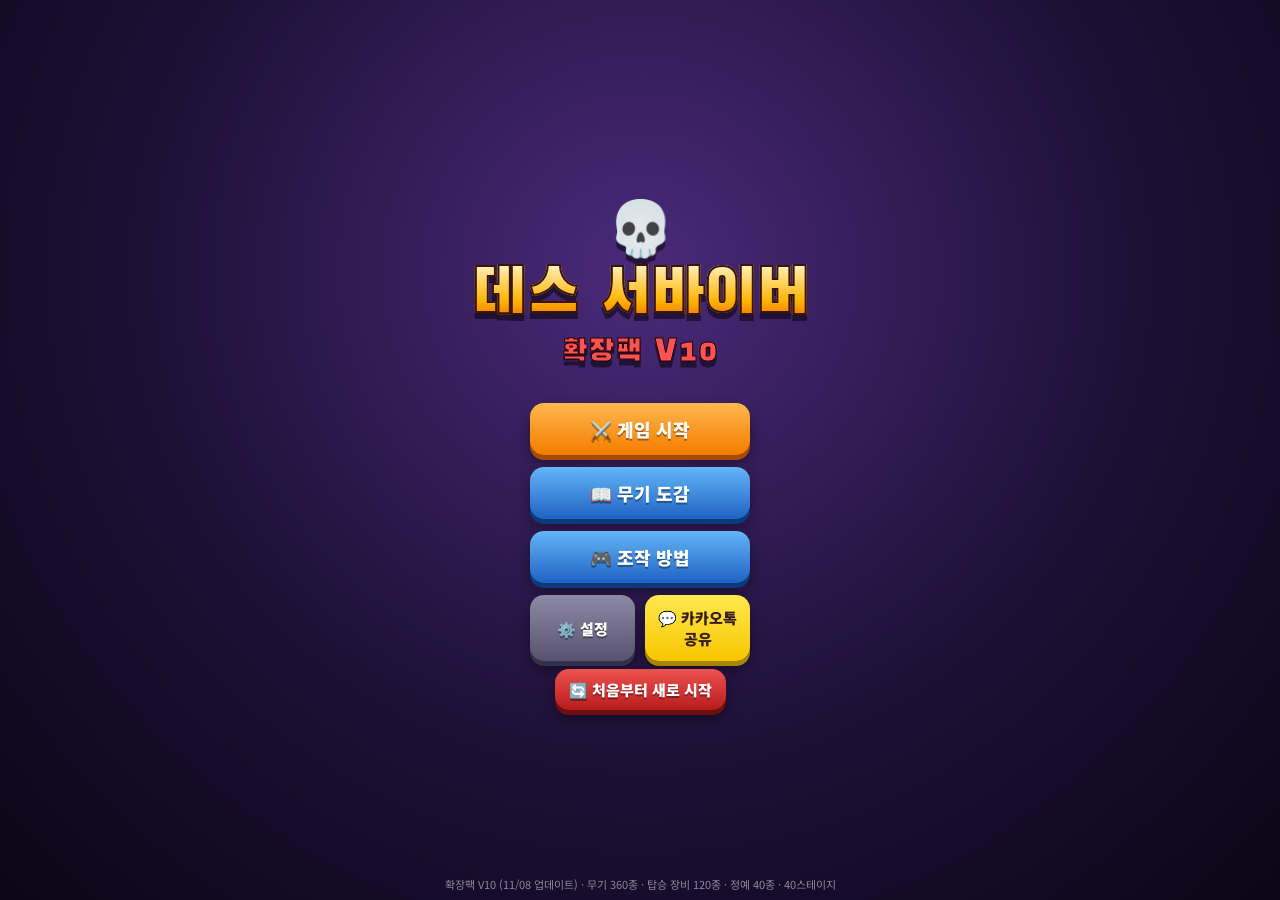
==== commit a1b36917: "데스 서바이버 확장팩 V10: 보스 우선 자동조준(약 75%), 스테이지별 신규 무기 4종, 터렛 확대·강화·15~25초 작동·성장, 동료 공격·발사체 강화·성장(상한) Co-Au" ====
--- a/index.html
+++ b/index.html
@@ -12,15 +12,15 @@
 <meta name="description" content="설치 없이 바로 플레이! 탑승 장비 120종 · 동료 구출 · 현대 화기 360종으로 40개 지역을 돌파하는 모바일 생존 슈팅 RPG">
 <meta property="og:type" content="website">
 <meta property="og:site_name" content="데스 서바이버">
-<meta property="og:title" content="데스 서바이버 확장팩 V9">
+<meta property="og:title" content="데스 서바이버 확장팩 V10">
 <meta property="og:description" content="설치 없이 터치 한 번으로 바로 플레이! 무기 360종 · 탑승 장비 120종 · 정예 40종 · 동료 구출 · 40스테이지 대량 처치 액션">
 <meta property="og:url" content="https://heonam5-create.github.io/death-survivor/">
-<meta property="og:image" content="https://heonam5-create.github.io/death-survivor/og.jpg?v=5">
+<meta property="og:image" content="https://heonam5-create.github.io/death-survivor/og.jpg?v=10">
 <meta property="og:image:width" content="1200">
 <meta property="og:image:height" content="630">
 <meta property="og:locale" content="ko_KR">
 <meta name="twitter:card" content="summary_large_image">
-<meta name="twitter:image" content="https://heonam5-create.github.io/death-survivor/og.jpg?v=5">
+<meta name="twitter:image" content="https://heonam5-create.github.io/death-survivor/og.jpg?v=10">
 <link rel="canonical" href="https://heonam5-create.github.io/death-survivor/">
 <link rel="icon" type="image/png" sizes="192x192" href="icon-192.png">
 <link rel="apple-touch-icon" href="apple-touch-icon.png">
@@ -28,7 +28,7 @@
 <meta name="apple-mobile-web-app-title" content="데스 서바이버">
 <meta name="apple-mobile-web-app-status-bar-style" content="black-translucent">
 <meta name="format-detection" content="telephone=no">
-<title>데스 서바이버 확장팩 V9</title>
+<title>데스 서바이버 확장팩 V10</title>
 <script>window.GAME_CONFIG = { url: 'https://heonam5-create.github.io/death-survivor/', kakaoKey: '' };</script>
 <link rel="preconnect" href="https://fonts.googleapis.com">
 <link rel="preconnect" href="https://fonts.gstatic.com" crossorigin>
@@ -216,7 +216,7 @@
 </style>
 </head>
 <body>
-<div id="boot"><div class="bskull">💀</div><div class="b1 title-font">데스 서바이버</div><div class="b2 title-font">확장팩 V9</div><div class="bbar"><i></i></div><div class="b3">불러오는 중…</div></div>
+<div id="boot"><div class="bskull">💀</div><div class="b1 title-font">데스 서바이버</div><div class="b2 title-font">확장팩 V10</div><div class="bbar"><i></i></div><div class="b3">불러오는 중…</div></div>
 <div id="app">
  <canvas id="cv"></canvas>
  <div id="safe"></div>
@@ -240,14 +240,14 @@
   <div class="logo">
    <div class="skull">💀</div>
    <div class="l1 title-font">데스 서바이버</div>
-   <div class="l2 title-font">확장팩 V9</div>
+   <div class="l2 title-font">확장팩 V10</div>
   </div>
   <button class="btn" id="tStart">⚔️ 게임 시작</button>
   <button class="btn blue" id="tCodex">📖 무기 도감</button>
   <button class="btn blue" id="tHelp">🎮 조작 방법</button>
   <div class="trow"><button class="btn gray sm" id="tSet">⚙️ 설정</button><button class="btn kakao sm" id="tShare">💬 카카오톡 공유</button></div>
   <button class="btn red sm" id="tNew" style="margin-top:2px">🔄 처음부터 새로 시작</button>
-  <div class="ver">확장팩 V9 (11/07 22:30 업데이트) · 무기 360종 · 탑승 장비 120종 · 정예 40종 · 40스테이지</div>
+  <div class="ver">확장팩 V10 (11/08 업데이트) · 무기 360종 · 탑승 장비 120종 · 정예 40종 · 40스테이지</div>
  </div>
 
  <!-- 스테이지 선택 -->
@@ -280,8 +280,8 @@
  <!-- 일시정지 -->
  <div class="scr dim" id="scrPause">
   <div class="panel center">
-   <div class="pttl title-font">데스 서바이버 확장팩 V9</div>
-   <div style="font-size:11px;opacity:.6;margin-bottom:4px">업데이트 11/07 22:30 · 일반 몬스터 빨간 선 없음</div>
+   <div class="pttl title-font">데스 서바이버 확장팩 V10</div>
+   <div style="font-size:11px;opacity:.6;margin-bottom:4px">V10 · 업데이트 11/08</div>
    <h2>일시정지</h2>
    <div id="pInfo" style="width:100%;margin-bottom:8px"></div>
    <div class="diffbox" style="width:100%"><div style="font-size:12px;opacity:.8;margin-bottom:3px">난이도 변경 (즉시 적용)</div><div class="seg" id="segDiffP"><button data-v="0">🌱 쉬움</button><button data-v="1">⚔️ 보통</button><button data-v="2">🔥 어려움</button><button data-v="3">👹 지옥</button></div></div>
@@ -1811,6 +1811,23 @@
   s.sig = 'sig' + n; s.eliteSkill = ELITE_SKILLS[i % ELITE_SKILLS.length];
   s.wp = stageWeapons(n);
 });
+// V10: 스테이지별 신규 무기 4종 — 같은 스테이지·기존 주력 무기와 중복 없음, 앞 스테이지와 겹치지 않게,
+// 소총·에너지·폭발·미래형 계열을 섞어서 고름. 스테이지 번호로 고정된 난수라 저장·불러오기해도 같은 조합.
+(() => {
+  const rng = seed => () => { seed |= 0; seed = seed + 0x6D2B79F5 | 0; let t = Math.imul(seed ^ seed >>> 15, 1 | seed); t = t + Math.imul(t ^ t >>> 7, 61 | t) ^ t; return ((t ^ t >>> 14) >>> 0) / 4294967296; };
+  const ORDER = ['rifle', 'energy', 'blast', 'future', 'special'];
+  let prev = [];
+  STAGES.forEach(s => {
+    const n = s.n, R = rng(n * 7919 + 13);
+    // 비슷한 시기의 무기 위주 (너무 강한 후반 무기가 초반에 나오지 않게), 전설·신화 제외
+    let cand = WEAPONS.filter(w => w.t <= 2 && w.st !== n && w.st >= n - 8 && w.st <= n + (n <= 3 ? 3 : 1) && !prev.includes(w.id) && !s.wp.includes(w.id));
+    if (n <= 3) cand = cand.filter(w => w.t === 1 || w.st < n);
+    const pick = [];
+    for (const c of ORDER) { if (pick.length >= 4) break; const pool = cand.filter(w => w.c === c && !pick.includes(w.id)); if (pool.length) pick.push(pool[Math.floor(R() * pool.length)].id); }
+    while (pick.length < 4) { const pool = cand.filter(w => !pick.includes(w.id)); if (!pool.length) break; pick.push(pool[Math.floor(R() * pool.length)].id); }
+    s.wpx = pick; prev = pick;
+  });
+})();
 // 무기 해금: 해당 스테이지까지 등장한 무기
 function unlockedWeapons(upto) { const set = new Set(); for (let i = 0; i < Math.min(upto, STAGES.length); i++) for (const w of STAGES[i].wp) set.add(w); return set; }
 function firstStageOf(id) { const w = WMAP[id]; return w ? w.st : 99; }
@@ -2141,6 +2158,29 @@
   let best = null, bd = maxD * maxD;
   for (const e of enemies) { if (e.dead || (skip && skip.has(e.id))) continue; const dx = e.x - x, dy = e.y - y, d = dx * dx + dy * dy; if (d < bd) { bd = d; best = e; } }
   return best;
+}
+// V10: 보스 우선 자동조준 — 보스가 사거리 안이면 무기별로 약 75%는 보스, 나머지는 일반 몬스터.
+// 목표는 1.2초 단위로 고정(잦은 변경 방지), 플레이어에게 바짝 붙은 몬스터는 예외로 먼저 처리.
+const BOSS_AIM = 0.75;
+function bossPick(range) {
+  let best = null, bs = 1e18;
+  for (const e of enemies) { if (e.dead || !e.boss) continue; const d = Math.hypot(e.x - P.x, e.y - P.y) - e.r; if (d > range) continue;
+    const sc = d * d * (0.6 + 0.4 * e.hp / e.maxHp); if (sc < bs) { bs = sc; best = e; } }   // 가깝고 체력이 적은(위협·마무리 가능) 보스 우선
+  return best;
+}
+function nearestNonBoss(range) { let best = null, bd = range * range; for (const e of enemies) { if (e.dead || e.boss) continue; const d = (e.x - P.x) ** 2 + (e.y - P.y) ** 2; if (d < bd) { bd = d; best = e; } } return best; }
+function aimTarget(w, range) {
+  const b = bossPick(range);
+  if (!b) { w.aimBoss = undefined; return nearest(P.x, P.y, range); }   // 보스 없음/사거리 밖 → 기존 방식
+  if (w.aimBoss === undefined || G.time >= (w.aimT || 0)) {
+    // 여러 무기를 쓰면 무기마다 역할을 나눔(4개 중 3개는 보스, 순번이 4초마다 돌아감), 무기가 적으면 1.2초 단위 확률 배분
+    const i = G.weapons.indexOf(w), n = G.weapons.length;
+    w.aimBoss = (n >= 3 && i >= 0) ? ((i + Math.floor(G.time / 4)) % 4 !== 3) : Math.random() < BOSS_AIM;
+    w.aimT = G.time + 1.2; w.aimGuard = Math.random() < 0.25;
+  }
+  if (!w.aimBoss) return nearestNonBoss(range) || b;   // 나머지 몫: 가장 가까운(=가장 위협적인) 일반 몬스터
+  if (w.aimGuard) { const touch = nearestNonBoss(40); if (touch) return touch; }   // 몸에 붙은 몬스터는 예외로 처리
+  return b;
 }
 function nearestK(x, y, maxD, k) {
   const arr = []; const m2 = maxD * maxD;
@@ -2270,12 +2310,12 @@
 }
 // 드롭 무기 선택: 이번 스테이지 무기 중 미보유 우선 (maxTier 이하)
 function pickDropWeapon(maxTier, bossMode) {
-  const st = G.st.wp.map(id => WMAP[id]).filter(w => w.t <= maxTier);
+  const st = G.st.wp.concat(bossMode ? [] : (G.st.wpx || [])).map(id => WMAP[id]).filter(w => w.t <= maxTier);
   const unfound = st.filter(w => !save.codex[w.id] && !G.weapons.some(x => x.id === w.id));
   const pool = unfound.length ? unfound : (bossMode ? [] : st.filter(w => !G.weapons.some(x => x.id === w.id)));
   if (!pool.length) return null;
   const wt = w => bossMode ? [0, 1, 2, 3, 3][w.t] : [0, 3, 1.5, 0.4, 0.2][w.t];
-  return wpick(pool.map(w => [w.id, wt(w)]));
+  return wpick(pool.map(w => [w.id, wt(w) * ((G.st.wpx || []).includes(w.id) ? 0.6 : 1)]));
 }
 // 무기 획득 처리 (보스·정예·상자 공통)
 function acquireWeapon(id, src) {
@@ -2387,7 +2427,7 @@
     if (m === 'drone') { updateDrones(w, s, dt); continue; }
     if (m === 'saw') { updateSaw(w, s, dt); continue; }
     if (w.beamT > 0) updateBeam(w, s, dt);
-    if (w.burstLeft > 0) { w.burstT -= dt; if (w.burstT <= 0) { w.burstLeft--; w.burstT = s.gap; const t = nearest(P.x, P.y, s.range); fireGun(w, s, t ? Math.atan2(t.y - P.y, t.x - P.x) : w.burstAng, true); } }
+    if (w.burstLeft > 0) { w.burstT -= dt; if (w.burstT <= 0) { w.burstLeft--; w.burstT = s.gap; const t = aimTarget(w, s.range); fireGun(w, s, t ? Math.atan2(t.y - P.y, t.x - P.x) : w.burstAng, true); } }
     w.cd -= dt; if (w.cd > 0) continue;
     const range = s.range || 300;
     let tgt;
@@ -2395,7 +2435,7 @@
     else if (m === 'nova') tgt = nearest(P.x, P.y, s.r * 0.95);
     else if (m === 'lob' && s.far) tgt = densest(range) || nearest(P.x, P.y, range);
     else if (m === 'turret' || m === 'mine') tgt = nearest(P.x, P.y, 330);
-    else tgt = nearest(P.x, P.y, range);
+    else tgt = aimTarget(w, range);
     if (!tgt) { w.cd = 0.12; if (s.spin) w.spinV = Math.max(0, (w.spinV || 0) - 0.5); continue; }
     const a = Math.atan2(tgt.y - P.y, tgt.x - P.x);
     w.cd = s.cd;
@@ -2495,7 +2535,7 @@
   if (s.charge > 0) { effects.push({ type: 'charge', t: 0, dur: s.charge, col: s.col }); later(s.charge, shoot); } else shoot();
 }
 function updateBeam(w, s, dt) {
-  w.beamT -= dt; const t = nearest(P.x, P.y, s.len + 40);
+  w.beamT -= dt; const t = aimTarget(w, s.len + 40);
   if (t) { const ta = Math.atan2(t.y - P.y, t.x - P.x); w.beamAng += angDiff(ta, w.beamAng) * Math.min(1, dt * 6); }
   P.aim = w.beamAng; P.atkT = 0.1; P.atkW = w.id; if (Math.abs(Math.cos(w.beamAng)) > 0.2) P.face = Math.cos(w.beamAng) > 0 ? 1 : -1;
   w.beamTick -= dt;
@@ -2522,7 +2562,7 @@
   if (w.tick <= 0) { w.tick = 0.15; if (enemies.length && Math.random() < .3) AU.sfx('beam', s.s[1]); }
 }
 function firePlasma(w, s, a) {
-  setAim(a, w, s); const [x, y] = muzzle(a); const t = nearest(P.x, P.y, s.range); const dist = t ? Math.hypot(t.x - x, t.y - y) + 50 : s.range;
+  setAim(a, w, s); const [x, y] = muzzle(a); const t = aimTarget(w, s.range); const dist = t ? Math.hypot(t.x - x, t.y - y) + 50 : s.range;
   mkProj({ kind: 'plasma', x, y, vx: Math.cos(a) * s.spd, vy: Math.sin(a) * s.spd, ang: a, r: s.size, dmg: s.dmg, pierce: 999, life: Math.min(s.range, dist) / s.spd, col: s.col, boom: s.boom, burn: s.burn, storm: s.storm, wid: w.id, size: s.size, explodeEnd: 1 });
   flash(a, s.col, 1.5); wsnd(s);
 }
@@ -2552,7 +2592,7 @@
   wsnd(s);
 }
 function updateCone(w, s, dt) {
-  const t = nearest(P.x, P.y, s.range + 25); w.coneOn = !!t; w.coneS = s;
+  const t = aimTarget(w, s.range + 25); w.coneOn = !!t; w.coneS = s;
   if (!t) return;
   const a = Math.atan2(t.y - P.y, t.x - P.x); w.coneAng = a; P.aim = a; P.atkT = 0.1; P.atkW = w.id; if (Math.abs(Math.cos(a)) > 0.2) P.face = Math.cos(a) > 0 ? 1 : -1;
   w.tick = (w.tick || 0) - dt;
@@ -3389,7 +3429,7 @@
 function vWeapon(v, key, i, dt) {
   const W = VWPN[key], S = vSlot(v, i), dm = vehDmg(key, i), rate = (v.ovT > 0 ? 2 : 1) * (1 / P.cdMul);
   if (key === 'flame') {
-    const FR = W.range * (1 + .15 * (v.tier || 0)); const t = nearest(P.x, P.y, FR + 20); S.on = !!t; if (!t) return;
+    const FR = W.range * (1 + .15 * (v.tier || 0)); const t = aimTarget(S, FR + 20); S.on = !!t; if (!t) return;
     const ta = Math.atan2(t.y - P.y, t.x - P.x); S.ang += angDiff(ta, S.ang) * Math.min(1, dt * 8); if (!i) v.aim = S.ang; else v.aim2 = S.ang;
     S.tick -= dt * rate;
     const [mx, my] = vMuzzle(v, S.ang);
@@ -3398,7 +3438,7 @@
     return;
   }
   if (S.beamT > 0) {
-    S.beamT -= dt; const t = nearest(P.x, P.y, W.range + 30);
+    S.beamT -= dt; const t = aimTarget(S, W.range + 30);
     if (t) { const ta = Math.atan2(t.y - P.y, t.x - P.x); S.ang += angDiff(ta, S.ang) * Math.min(1, dt * 5); }
     if (!i) v.aim = S.ang; else v.aim2 = S.ang;
     S.tick -= dt; const [x1, y1] = vMuzzle(v, S.ang), x2 = x1 + Math.cos(S.ang) * W.range, y2 = y1 + Math.sin(S.ang) * W.range;
@@ -3409,7 +3449,7 @@
     return;
   }
   S.cd -= dt * rate; if (S.cd > 0) return;
-  const tgt = (key === 'mortar' || key === 'mlrs') ? (densest(W.range) || nearest(P.x, P.y, W.range)) : nearest(P.x, P.y, W.range);
+  const tgt = (key === 'mortar' || key === 'mlrs') ? (densest(W.range) || nearest(P.x, P.y, W.range)) : aimTarget(S, W.range);
   if (!tgt) { S.cd = 0.15; S.spin = Math.max(0, S.spin - 0.3); return; }
   const a = Math.atan2(tgt.y - P.y, tgt.x - P.x); S.ang = a; if (!i) v.aim = a; else v.aim2 = a;
   if (Math.abs(Math.cos(a)) > 0.25 && !i) v.face = Math.cos(a) > 0 ? 1 : -1;
@@ -3506,10 +3546,12 @@
 function allyGrowth() {
   let lvs = 0; for (const w of G.weapons) lvs += w.lv + (w.evo ? 2 : 0); const avg = G.weapons.length ? lvs / G.weapons.length : 1;
   const idx = P.dmgMul * (1 + 0.04 * (G.lv - 1)) * (1 + 0.08 * (avg - 1));
-  return 1 + 0.5 * Math.max(0, idx - 1);
-}
+  return Math.min(2.2, 1 + 0.5 * Math.max(0, idx - 1));   // V10: 성장 상한 2.2배 (무한 강화 방지)
+}
+function allyTier() { const g = allyGrowth(); return Math.min(2, (g < 1.3 ? 0 : g < 1.7 ? 1 : 2) + (G.stage >= 26 ? 1 : 0)); }   // 발사체 외형 단계
 function aRank() { return Math.min(5, 1 + Math.floor((G.lv - 1) / 6)); }
-function allyBase() { return 5 * enemyH() / Math.sqrt(DF().hp) * allyGrowth() * (G.allyBoost || 1) / 27; }
+const ALLY_PWR = 1.3;   // V10: 동료 기본 공격 효율 +30%
+function allyBase() { return 5 * enemyH() / Math.sqrt(DF().hp) * allyGrowth() * (G.allyBoost || 1) / 27 * ALLY_PWR; }
 function aDmg(a) { return allyBase() * (a.spec.perk === 'vet' ? 1.25 : 1) * (a.spec.special ? 1.4 : 1); }
 function linkAllies(v, quiet) {
   const L = v.ch.link; let seats = L === 'A' ? 2 : (L === 'A1' && (v.def.idx % 2 === 0)) ? 1 : 0;
@@ -3542,10 +3584,16 @@
   if (p === 'shock' && Math.random() < .3 && !e.dead) { const t2 = nearest(e.x, e.y, 120, new Set([e.id])); if (t2) zap(e.x, e.y, t2, base * .5, { col: '#ffee58' }); }
   if (p === 'heavy' && Math.random() < .35) explode(e.x, e.y, 30, base * .4, true, '#ff9100');
 }
+function brightC(c) { const m = /^#([0-9a-f]{6})$/i.exec(c); if (!m) return c; const n = parseInt(m[1], 16), f = v => Math.min(255, v + 70); return '#' + [f(n >> 16), f((n >> 8) & 255), f(n & 255)].map(v => v.toString(16).padStart(2, '0')).join(''); }
 function allyShoot(a, t, dm, rk = 1) {
   const c = a.c, ang = Math.atan2(t.y - a.y, t.x - a.x), x = a.x + Math.cos(ang) * 12, y = a.y - 6 + Math.sin(ang) * 12, p = a.spec.perk;
   a.aim = ang; a.atkT = .2; if (Math.abs(Math.cos(ang)) > .2) a.face = Math.cos(ang) > 0 ? 1 : -1;
-  const sz = 1 + .08 * (rk - 1); const pr = (o) => { if (o.size) o.size *= sz; if (o.r) o.r *= sz; o.ally = a; return mkProj(o); };
+  const tier = allyTier(), sz = (1 + .08 * (rk - 1)) * (1.25 + .12 * tier);   // V10: 발사체 크게·선명하게, 성장 단계별 빛
+  const pr = (o) => { if (o.size) o.size *= sz; if (o.r) o.r *= sz; if (o.len) o.len *= 1.2 + .15 * tier; o.hl = tier; if (tier >= 2 && o.col && o.kind !== 'cball') o.col = brightC(o.col); o.ally = a; return mkProj(o); };
+  // 전투 드론(에너지 계열): 강화 단계에서 3발마다 연쇄 전기 충격
+  if (a.cls === 'drone' && tier >= 1 && (a.zapN = (a.zapN || 0) + 1) % 3 === 0) { let cur = t, px = a.x, py = a.y - 26; const hit = new Set();
+    for (let k = 0; k < 2 + tier && cur; k++) { hit.add(cur); effects.push({ type: 'bolt', pts: [[px, py], [cur.x, cur.y]], t: 0, dur: .15, seed: Math.random() * 100, col: '#80d8ff' }); allyHit(a, cur, 6 * dm * (k ? .7 : 1), { slow: .3 }); px = cur.x; py = cur.y;
+      let nb = null, nd = 110 * 110; for (const o of query(cur.x, cur.y, 110)) if (!o.dead && !hit.has(o) && !o.obj) { const d = (o.x - cur.x) ** 2 + (o.y - cur.y) ** 2; if (d < nd) { nd = d; nb = o; } } cur = nb; } }
   switch (a.cls) {
     case 'rifle': for (let k = 0; k < (rk >= 4 ? 4 : 3); k++) later(k * 0.08, () => { if (G.state !== 'play' || a.down > 0 || a.seated) return; const aa = Math.atan2(t.y - a.y, t.x - a.x) + rand(-.06, .06); pr({ kind: 'tracer', x: a.x + Math.cos(aa) * 12, y: a.y - 6 + Math.sin(aa) * 12, vx: Math.cos(aa) * 720, vy: Math.sin(aa) * 720, ang: aa, r: 4, dmg: 8 * dm, pierce: (p === 'pierce' ? 3 : 1) + (rk >= 3 ? 1 : 0), life: c.range / 720, col: rk >= 3 ? '#80deea' : '#ffe082', size: .9, kb: 25 }); AU.sfx('rifle', 1.25); }); break;
     case 'sniper': pr({ kind: 'slug', x, y, vx: Math.cos(ang) * 1200, vy: Math.sin(ang) * 1200, ang, r: 4, dmg: 62 * dm, pierce: 5 + rk, boom: rk >= 4 ? 34 : 0, life: c.range / 1200, col: '#fff176', size: 1.3, kb: 100, ap: .4 }); effects.push({ type: 'rail', x1: x, y1: y, x2: x + Math.cos(ang) * 120, y2: y + Math.sin(ang) * 120, w: 2, col: '#fff59d', t: 0, dur: .12 }); AU.sfx('rifle', .6); break;
@@ -4575,7 +4623,16 @@
 };
 const TUR_ALT = { city: 'mortar', military: 'mortar', factory: 'elec', subway: 'cannon', forest: 'ice', ice: 'mortar', volcano: 'missile', waste: 'flame',
   lab: 'mg', hive: 'cannon', techno: 'cannon', cyber: 'mg', alien: 'missile', space: 'cannon', rift: 'elec', doom: 'mortar', epic: 'ice', final: 'cannon' };
-const TUR_MAX = 2, TUR_DUR = 38, TUR_PLACE_CD = 4, TUR_MAX_DIST = 280;
+const TUR_MAX = 2, TUR_PLACE_CD = 4, TUR_MAX_DIST = 280, TUR_SCALE = 1.5;
+// V10: 종류별 작동시간 15~25초 (강해진 대신 짧게 → 전략적 배치)
+const TUR_DURS = { mg: 20, elec: 20, cannon: 22, flame: 15, ice: 18, laser: 18, missile: 25, poison: 22, mortar: 25 };
+const TUR_DUR = 20, TUR_PWR = 1.3;   // 기본 공격 효율 +30%
+// V10: 주인공 성장(레벨·무기 강화·전투력)에 따라 터렛 강화 — 상한 1.9배
+function turGrow() {
+  let lv = 0; for (const w of G.weapons) lv += w.lv + (w.evo ? 2 : 0); const avg = G.weapons.length ? lv / G.weapons.length : 1;
+  return Math.min(1.9, 1 + 0.025 * (G.lv - 1) + 0.06 * (avg - 1) + 0.15 * Math.max(0, P.dmgMul - 1));
+}
+function turTier() { const g = turGrow(); return g < 1.3 ? 0 : g < 1.6 ? 1 : 2; }   // 발사체 외형 단계 (일반 → 강화 → 고급)
 let pturrets = [];
 function turPool(n) {
   const st = STAGES[(n || G.stage) - 1]; const mu = (st && st.mu) || 'city';
@@ -4583,7 +4640,7 @@
   if ((n || G.stage) % 2 === 0) p[3] = TUR_ALT[mu] || p[3];   // 같은 테마라도 스테이지마다 조합이 조금씩 달라짐
   return p;
 }
-function turDmg(T) { return T.dmg * (1 + G.stage * 0.11) * (0.55 + 0.45 * P.dmgMul); }
+function turDmg(T) { return T.dmg * TUR_PWR * (1 + G.stage * 0.11) * Math.min(2.2, (0.55 + 0.45 * P.dmgMul) * turGrow()); }   // 전체 배율 상한 2.2
 function turStageStart() {
   pturrets = []; G.tInv = []; G.turT = 45; G.tPlaceCd = 0; G.tFullMsg = 0; G.tDrag = null;
   updTurBtns(true);
@@ -4598,7 +4655,7 @@
 // 설치 위치 검사: 너무 멀거나 다른 터렛·목표물·차량과 겹치면 불가
 function turValid(x, y) {
   if (Math.hypot(x - P.x, y - P.y) > TUR_MAX_DIST) return false;
-  for (const t of pturrets) if (Math.hypot(t.x - x, t.y - y) < 64) return false;
+  for (const t of pturrets) if (Math.hypot(t.x - x, t.y - y) < 80) return false;
   for (const e of enemies) if (!e.dead && (e.static || e.boss) && Math.hypot(e.x - x, e.y - y) < e.r + 30) return false;
   for (const g of gens) if (Math.hypot(g.x - x, g.y - y) < g.r + 30) return false;
   for (const v of vehs) if (!v.dead && Math.hypot(v.x - x, v.y - y) < v.ch.r + 30) return false;
@@ -4610,35 +4667,40 @@
   if (!turValid(x, y)) { toast('🚫 여기에는 설치할 수 없어요 (너무 멀거나 겹침)', 1); return false; }
   if (pturrets.length >= TUR_MAX) { const old = pturrets.shift(); effects.push({ type: 'poof', x: old.x, y: old.y, r: 24, t: 0, dur: .35 }); toast(`♻️ 가장 오래된 ${TURRETS[old.id].n}을(를) 회수하고 교체`, 1.2); }
   const T = TURRETS[id], hp = Math.round((240 + G.stage * 30) * (1 + 0.04 * effUp('hp')));
-  pturrets.push({ id, x, y, hp, maxHp: hp, t: TUR_DUR, cd: 0.4, ang: -Math.PI / 2, hitT: 0, fx: 0 });
+  const dur = TUR_DURS[id] || TUR_DUR;
+  pturrets.push({ id, x, y, hp, maxHp: hp, t: dur, dur, cd: 0.4, ang: -Math.PI / 2, hitT: 0, fx: 0 });
   G.tInv.splice(slot, 1); G.tPlaceCd = TUR_PLACE_CD;
   effects.push({ type: 'nova', x, y, r: 46, t: 0, dur: .35, col: T.col }); AU.sfx('turret', .8);
   updTurBtns(true); return true;
 }
 function turTarget(t, R) { let best = null, bd = R * R; for (const e of query(t.x, t.y, R)) { if (e.dead || e.obj) continue; const d = (e.x - t.x) ** 2 + (e.y - t.y) ** 2; if (d < bd) { bd = d; best = e; } } return best; }
 function turFire(t, e) {
-  const T = TURRETS[t.id], dm = turDmg(T), a = Math.atan2(e.y - t.y, e.x - t.x); t.ang = a; t.fx = .12;
-  const mx = t.x + Math.cos(a) * 16, my = t.y - 12 + Math.sin(a) * 16;
+  const T = TURRETS[t.id], dm = turDmg(T), a = Math.atan2(e.y - t.y, e.x - t.x), tier = turTier(); t.ang = a; t.fx = .14; t.flash = .07;
+  const L = 24, mx = t.x + Math.cos(a) * L, my = t.y - 18 + Math.sin(a) * L, hl = tier;
+  const bright = c => tier >= 2 ? '#ffffff' : c;
   switch (t.id) {
-    case 'mg': mkProj({ kind: 'tracer', x: mx, y: my, vx: Math.cos(a) * 760, vy: Math.sin(a) * 760, ang: a, r: 4, dmg: dm, pierce: 1, life: T.range / 760 + .05, col: T.col, size: .9, kb: 18, ally: 'turret' }); AU.sfx('smg', 1.6); break;
-    case 'elec': { let cur = e; const hit = new Set(); let px = mx, py = my;
-      for (let k = 0; k < 4 && cur; k++) { hit.add(cur); effects.push({ type: 'bolt', pts: [[px, py], [cur.x, cur.y]], t: 0, dur: .16, seed: Math.random() * 100, col: T.col }); hitEnemy(cur, dm * (k ? .7 : 1), { slow: .35, ally: 'turret', silent: true }); px = cur.x; py = cur.y;
-        let nb = null, nd = 125 * 125; for (const o of query(cur.x, cur.y, 125)) if (!o.dead && !hit.has(o) && !o.obj) { const d = (o.x - cur.x) ** 2 + (o.y - cur.y) ** 2; if (d < nd) { nd = d; nb = o; } } cur = nb; }
+    case 'mg': { // 빠른 연속 집중 사격 (2발씩, 같은 목표에 집중)
+      for (let k = 0; k < 2; k++) later(k * .05, () => { if (G.state !== 'play' || t.dead) return; const aa = Math.atan2(e.y - t.y, e.x - t.x) + rand(-.03, .03);
+        mkProj({ kind: 'tracer', x: mx, y: my, vx: Math.cos(aa) * 820, vy: Math.sin(aa) * 820, ang: aa, r: 4 + tier, dmg: dm * .6, pierce: 1 + (tier >= 2 ? 1 : 0), life: T.range / 820 + .05, col: tier ? '#e3f2fd' : T.col, size: 1.3 + .25 * tier, kb: 18, ally: 'turret', hl }); });
+      AU.sfx('smg', 1.6); break; }
+    case 'elec': { let cur = e; const hit = new Set(); let px = mx, py = my; const K = 5 + tier;   // 연쇄 5~7체
+      for (let k = 0; k < K && cur; k++) { hit.add(cur); effects.push({ type: 'bolt', pts: [[px, py], [cur.x, cur.y]], t: 0, dur: .2, seed: Math.random() * 100, col: tier >= 2 ? '#e1f5fe' : T.col, w: 2 + tier }); hitEnemy(cur, dm * (k ? .75 : 1), { slow: .35, stun: tier >= 2 ? .15 : 0, ally: 'turret', silent: true }); px = cur.x; py = cur.y;
+        let nb = null, nd = 135 * 135; for (const o of query(cur.x, cur.y, 135)) if (!o.dead && !hit.has(o) && !o.obj) { const d = (o.x - cur.x) ** 2 + (o.y - cur.y) ** 2; if (d < nd) { nd = d; nb = o; } } cur = nb; }
       AU.sfx('zap', 1.2); break; }
-    case 'cannon': mkProj({ kind: 'cball', x: mx, y: my, vx: Math.cos(a) * 470, vy: Math.sin(a) * 470, ang: a, r: 7, dmg: dm, pierce: 1, life: Math.hypot(e.x - mx, e.y - my) / 470 + .02, col: T.col, boom: 72, explodeEnd: 1, size: 11, kb: 90, ally: 'turret' }); AU.sfx('cannon', 1.2); break;
-    case 'flame': for (let k = 0; k < 2; k++) { const aa = a + rand(-.22, .22); addPart(mx, my, Math.cos(aa) * rand(240, 320), Math.sin(aa) * rand(240, 320), pick(['#ff7043', '#ffab40', '#ffd54f']), .45, rand(4, 7)); }
-      for (const o of query(t.x, t.y, T.range)) { if (o.dead || o.obj) continue; const oa = Math.atan2(o.y - t.y, o.x - t.x); let df = Math.abs(oa - a); if (df > Math.PI) df = TAU - df; if (df < .4) hitEnemy(o, dm, { burn: dm * 1.5, ally: 'turret', silent: true, tick: 1 }); }
+    case 'cannon': mkProj({ kind: 'cball', x: mx, y: my, vx: Math.cos(a) * 480, vy: Math.sin(a) * 480, ang: a, r: 8 + tier, dmg: dm, pierce: 1, life: Math.hypot(e.x - mx, e.y - my) / 480 + .02, col: bright(T.col), boom: 88 + 12 * tier, explodeEnd: 1, size: 13 + 2 * tier, kb: 100, ally: 'turret', hl, multi: tier >= 2 ? 3 : 0 }); AU.sfx('cannon', 1.2); break;
+    case 'flame': for (let k = 0; k < 3; k++) { const aa = a + rand(-.24, .24); addPart(mx, my, Math.cos(aa) * rand(260, 340), Math.sin(aa) * rand(260, 340), pick(tier >= 2 ? ['#80d8ff', '#e1f5fe', '#ffffff'] : ['#ff7043', '#ffab40', '#ffd54f']), .45, rand(5, 8)); }
+      for (const o of query(t.x, t.y, T.range)) { if (o.dead || o.obj) continue; const oa = Math.atan2(o.y - t.y, o.x - t.x); let df = Math.abs(oa - a); if (df > Math.PI) df = TAU - df; if (df < .45) hitEnemy(o, dm, { burn: dm * 1.8, ally: 'turret', silent: true, tick: 1 }); }
       if (Math.random() < .25) AU.sfx('flame', 1.1); break;
-    case 'ice': effects.push({ type: 'nova', x: e.x, y: e.y, r: 90, t: 0, dur: .35, col: T.col }); for (const o of query(e.x, e.y, 90)) if (!o.dead && !o.obj) hitEnemy(o, dm, { slow: .5, freeze: 1, ally: 'turret', silent: true });
-      effects.push({ type: 'bolt', pts: [[mx, my], [e.x, e.y]], t: 0, dur: .12, seed: Math.random() * 100, col: '#e1f5fe' }); AU.sfx('freeze', 1.1); break;
-    case 'laser': { const L = T.range, x2 = mx + Math.cos(a) * L, y2 = my + Math.sin(a) * L; effects.push({ type: 'rail', x1: mx, y1: my, x2, y2, w: 7, col: T.col, t: 0, dur: .22 });
-      for (const o of query((mx + x2) / 2, (my + y2) / 2, L / 2 + 20)) if (!o.dead && !o.obj && segDist2(o.x, o.y, mx, my, x2, y2) < (o.r + 6) ** 2) hitEnemy(o, dm, { ap: .3, ally: 'turret', silent: true });
+    case 'ice': effects.push({ type: 'nova', x: e.x, y: e.y, r: 95 + 10 * tier, t: 0, dur: .35, col: T.col }); for (const o of query(e.x, e.y, 95 + 10 * tier)) if (!o.dead && !o.obj) hitEnemy(o, dm, { slow: .55, freeze: 1, ally: 'turret', silent: true });
+      effects.push({ type: 'bolt', pts: [[mx, my], [e.x, e.y]], t: 0, dur: .14, seed: Math.random() * 100, col: '#e1f5fe' }); AU.sfx('freeze', 1.1); break;
+    case 'laser': { const LL = T.range, x2 = mx + Math.cos(a) * LL, y2 = my + Math.sin(a) * LL; effects.push({ type: 'rail', x1: mx, y1: my, x2, y2, w: 8 + 3 * tier, col: tier >= 2 ? '#ffffff' : T.col, t: 0, dur: .26 });
+      for (const o of query((mx + x2) / 2, (my + y2) / 2, LL / 2 + 20)) if (!o.dead && !o.obj && segDist2(o.x, o.y, mx, my, x2, y2) < (o.r + 7 + 2 * tier) ** 2) hitEnemy(o, dm, { ap: .4, ally: 'turret', silent: true });
       AU.sfx('laser', 1.1); break; }
-    case 'missile': for (let k = 0; k < 4; k++) later(k * .1, () => { if (G.state !== 'play') return; const aa = -Math.PI / 2 + rand(-.6, .6); mkProj({ kind: 'missile', x: t.x, y: t.y - 18, vx: Math.cos(aa) * 160, vy: Math.sin(aa) * 160, ang: aa, acc: 460, r: 5, dmg: dm, pierce: 1, life: 2, col: T.col, boom: 38, homing: 5, target: e.dead ? null : e, explodeEnd: 1, size: .8, ally: 'turret' }); });
+    case 'missile': for (let k = 0; k < 4 + tier; k++) later(k * .09, () => { if (G.state !== 'play') return; const aa = -Math.PI / 2 + rand(-.6, .6); mkProj({ kind: 'missile', x: t.x, y: t.y - 26, vx: Math.cos(aa) * 160, vy: Math.sin(aa) * 160, ang: aa, acc: 480, r: 6, dmg: dm, pierce: 1, life: 2, col: bright(T.col), boom: 42 + 6 * tier, homing: 5, target: e.dead ? null : e, explodeEnd: 1, size: 1 + .15 * tier, ally: 'turret', hl }); });
       AU.sfx('missile', 1.3); break;
-    case 'poison': addPool({ k: 'gas', x: e.x, y: e.y, r: 70, delay: 0, dur: 4, dps: dm, friendly: 1 }); AU.sfx('acid', 1); break;
+    case 'poison': addPool({ k: 'gas', x: e.x, y: e.y, r: 75 + 8 * tier, delay: 0, dur: 4.5, dps: dm, friendly: 1 }); AU.sfx('acid', 1); break;
     case 'mortar': { const tx = e.x, ty = e.y; effects.push({ type: 'target', x: tx, y: ty, r: 60, t: 0, dur: .7, col: T.col });
-      later(.7, () => { if (G.state === 'play') explode(tx, ty, 80, dm, true, '#ffcc80', { ally: 'turret' }); }); AU.sfx('mortar', 1); break; }
+      later(.7, () => { if (G.state === 'play') explode(tx, ty, 85 + 10 * tier, dm, true, tier >= 2 ? '#fff3e0' : '#ffcc80', { ally: 'turret' }); }); AU.sfx('mortar', 1); break; }
   }
 }
 function turretUpdate(dt) {
@@ -4646,7 +4708,9 @@
   // 주기적 터렛 보급 (보스 처치 후 정리 시간 제외)
   if (G.bossState !== 3) { G.turT -= dt; if (G.turT <= 0) { G.turT = rand(70, 90); const a = rand(0, TAU), d = rand(140, 220); turDropAt(P.x + Math.cos(a) * d, P.y + Math.sin(a) * d); toast('🗼 터렛 보급품 투하!', 1.3, '#80d8ff'); } }
   for (const t of pturrets) {
-    const T = TURRETS[t.id]; t.t -= dt; t.fx -= dt; t.hitT -= dt;
+    const T = TURRETS[t.id]; t.t -= dt; t.fx -= dt; t.hitT -= dt; t.flash = (t.flash || 0) - dt;
+    if (t.t < 2 && !t.ending) { t.ending = 1; toast(`⏳ ${T.n} 곧 작동 종료`, .8); }
+    if (t.ending && Q.level && Math.random() < .35) addPart(t.x + rand(-14, 14), t.y - rand(4, 30), 0, -40, T.col, .6, 3);
     // 근접한 적에게 공격받으면 내구도 감소
     for (const e of query(t.x, t.y, 26)) if (!e.dead && !e.obj) { t.hp -= (e.dmg || 8) * dt * (e.boss ? 3 : e.elite ? 1.5 : .8); t.hitT = .1; }
     for (const q of eprojs) if (!q.dead && Math.abs(q.x - t.x) < 16 && Math.abs(q.y - (t.y - 8)) < 18) { q.dead = true; t.hp -= (q.dmg || 8); t.hitT = .1; }
@@ -4658,20 +4722,40 @@
   updTurBtns(false);
 }
 /* ---- 그리기: 아군 터렛은 청록 테두리로 적과 구분, 효과는 절제 ---- */
+function drawTurretHead(id, col, fx) {   // 종류별 포탑 모양 (원점 = 회전축)
+  const k = fx > 0 ? -3 : 0;   // 발사 반동
+  ctx.lineJoin = 'round';
+  switch (id) {
+    case 'mg': rr(ctx, -9, -8, 18, 16, 5); fs(ctx, col, 1.4); rr(ctx, 6 + k, -5, 16, 3.5, 1.5); fs(ctx, '#263238', 1); rr(ctx, 6 + k, 1.5, 16, 3.5, 1.5); fs(ctx, '#263238', 1); break;
+    case 'elec': rr(ctx, -8, -8, 16, 16, 6); fs(ctx, '#37474f', 1.4); ctx.fillStyle = col; circ(ctx, 6 + k * .5, 0, 7); ctx.fill(); ctx.strokeStyle = '#e1f5fe'; ctx.lineWidth = 1.5; ctx.stroke(); ctx.strokeStyle = '#fff'; ctx.lineWidth = 1.2; ctx.beginPath(); ctx.moveTo(3, -3); ctx.lineTo(7, 0); ctx.lineTo(4, 1); ctx.lineTo(8, 4); ctx.stroke(); break;
+    case 'cannon': circ(ctx, 0, 0, 10); fs(ctx, col, 1.6); rr(ctx, 4 + k, -4.5, 20, 9, 3); fs(ctx, '#3e2723', 1.2); rr(ctx, 20 + k, -5.5, 4, 11, 1.5); fs(ctx, '#5d4037', 1); break;
+    case 'flame': rr(ctx, -9, -8, 18, 16, 5); fs(ctx, '#bf360c', 1.4); rr(ctx, 6 + k, -3.5, 13, 7, 2); fs(ctx, '#424242', 1); ctx.fillStyle = col; circ(ctx, -2, 0, 4.5); ctx.fill(); break;
+    case 'ice': ctx.beginPath(); ctx.moveTo(0, -11); ctx.lineTo(9, 0); ctx.lineTo(0, 11); ctx.lineTo(-9, 0); ctx.closePath(); fs(ctx, col, 1.4); rr(ctx, 6 + k, -3, 13, 6, 2); fs(ctx, '#e1f5fe', 1); break;
+    case 'laser': rr(ctx, -9, -7, 18, 14, 6); fs(ctx, '#263238', 1.4); rr(ctx, 4 + k, -3, 17, 6, 3); fs(ctx, '#455a64', 1); ctx.fillStyle = col; circ(ctx, 21 + k, 0, 3.5); ctx.fill(); ctx.fillStyle = col; circ(ctx, -2, 0, 4); ctx.fill(); break;
+    case 'missile': rr(ctx, -10, -9, 20, 18, 4); fs(ctx, '#546e7a', 1.4); for (const yy of [-5, 0, 5]) { ctx.fillStyle = col; circ(ctx, 6, yy, 2.4); ctx.fill(); } break;
+    case 'poison': rr(ctx, -9, -9, 18, 18, 8); fs(ctx, col, 1.4); rr(ctx, 6 + k, -3, 12, 6, 2); fs(ctx, '#33691e', 1); ctx.fillStyle = '#33691e'; ctx.font = '9px sans-serif'; ctx.textAlign = 'center'; ctx.textBaseline = 'middle'; ctx.fillText('☣', -1, 1); break;
+    case 'mortar': circ(ctx, 0, 0, 10); fs(ctx, '#6d4c41', 1.4); rr(ctx, -4, -4 + k * .3, 16, 8, 3); fs(ctx, col, 1.2); break;
+    default: rr(ctx, -8, -8, 16, 16, 5); fs(ctx, col, 1.4);
+  }
+}
 function drawTurrets() {
   for (const t of pturrets) {
-    const T = TURRETS[t.id], x = t.x, y = t.y;
-    ctx.fillStyle = 'rgba(0,0,0,.28)'; ctx.beginPath(); ctx.ellipse(x, y + 4, 20, 8, 0, 0, TAU); ctx.fill();
-    ctx.strokeStyle = 'rgba(100,255,218,.55)'; ctx.lineWidth = 2; ctx.beginPath(); ctx.ellipse(x, y + 2, 22, 9, 0, 0, TAU); ctx.stroke();
-    rr(ctx, x - 13, y - 10, 26, 13, 4); fs(ctx, t.hitT > 0 ? '#fff' : '#455a64', 1.4);
-    ctx.save(); ctx.translate(x, y - 12); ctx.rotate(t.ang);
-    rr(ctx, -8, -8, 16, 16, 5); fs(ctx, T.col, 1.4);
-    rr(ctx, 4, -2.5, 15 + (t.fx > 0 ? -2 : 0), 5, 2); fs(ctx, '#263238', 1);
-    ctx.restore();
-    ctx.font = '12px sans-serif'; ctx.textAlign = 'center'; ctx.textBaseline = 'middle'; ctx.fillText(T.ic, x, y - 12); ctx.textBaseline = 'alphabetic';
-    // 내구도 + 남은 시간
-    const w = 30; ctx.fillStyle = '#000a'; ctx.fillRect(x - w / 2, y - 30, w, 4); ctx.fillStyle = '#64ffda'; ctx.fillRect(x - w / 2, y - 30, w * clamp(t.hp / t.maxHp, 0, 1), 4);
-    ctx.fillStyle = '#ffffffaa'; ctx.fillRect(x - w / 2, y - 25, w * clamp(t.t / TUR_DUR, 0, 1), 2);
+    const T = TURRETS[t.id], x = t.x, y = t.y, end = t.t < 2;
+    ctx.save(); ctx.translate(x, y); ctx.scale(TUR_SCALE, TUR_SCALE);
+    if (end) ctx.globalAlpha = .45 + .45 * Math.abs(Math.sin(G.time * 10));   // 종료 2초 전 깜빡이며 사라짐
+    ctx.fillStyle = 'rgba(0,0,0,.28)'; ctx.beginPath(); ctx.ellipse(0, 4, 18, 7, 0, 0, TAU); ctx.fill();
+    ctx.strokeStyle = 'rgba(100,255,218,.7)'; ctx.lineWidth = 1.6; ctx.beginPath(); ctx.ellipse(0, 3, 19, 8, 0, 0, TAU); ctx.stroke();   // 아군 표시 고리
+    // 받침대
+    rr(ctx, -12, -10, 24, 14, 4); fs(ctx, t.hitT > 0 ? '#fff' : '#37474f', 1.3);
+    ctx.fillStyle = T.col; ctx.fillRect(-10, -3, 20, 2.5);
+    ctx.save(); ctx.translate(0, -12); ctx.rotate(t.ang); drawTurretHead(t.id, T.col, t.fx);
+    if (t.flash > 0) { ctx.globalAlpha = .9; ctx.fillStyle = '#fff8e1'; circ(ctx, 25, 0, 4.5); ctx.fill(); }
+    ctx.restore(); ctx.restore(); ctx.globalAlpha = 1;
+    // 내구도 + 남은 작동시간 게이지 (작게)
+    const w = 34, gy = y - 12 * TUR_SCALE - 22, left = clamp(t.t / (t.dur || TUR_DUR), 0, 1);
+    ctx.fillStyle = '#000a'; ctx.fillRect(x - w / 2 - 1, gy - 1, w + 2, 8);
+    ctx.fillStyle = '#64ffda'; ctx.fillRect(x - w / 2, gy, w * clamp(t.hp / t.maxHp, 0, 1), 3);
+    ctx.fillStyle = end ? '#ff8a80' : '#ffd54f'; ctx.fillRect(x - w / 2, gy + 4, w * left, 2.5);
   }
 }
 function drawTurretGhost() {
@@ -4828,7 +4912,7 @@
   for (const w of G.weapons) if (!G.veh && w.coneOn && w.coneS && QC.glow) { const [mx, my] = muzzle(w.coneAng); ctx.globalAlpha = .18; ctx.fillStyle = w.coneS.col; ctx.beginPath(); ctx.moveTo(mx, my); ctx.arc(mx, my, w.coneS.range, w.coneAng - w.coneS.arc, w.coneAng + w.coneS.arc); ctx.closePath(); ctx.fill(); ctx.globalAlpha = 1; }
   drawWorldExt('over');
   // 투사체
-  for (const p of projs) drawProj(p);
+  for (const p of projs) { if (p.hl && QC.glow && !p.dead) { const r = 9 + 5 * p.hl; ctx.globalAlpha = .3 + .1 * p.hl; ctx.drawImage(glowSprite(p.col), p.x - r, p.y - r, r * 2, r * 2); ctx.globalAlpha = 1; } drawProj(p); }   // V10: 강화된 아군 발사체는 은은한 빛
   for (const b of eprojs) drawEProj(b);
   for (const f of effects) if (f.x === undefined || (Math.abs(f.x - G.camX) < VW / 2 + 260 && Math.abs(f.y - G.camY) < VH / 2 + 260)) drawEffect(f);
   for (const q of parts) { const a = Math.max(0, q.life / q.max); ctx.globalAlpha = a; ctx.fillStyle = q.col; if (q.grow) { circ(ctx, q.x, q.y, q.size * (1 + (1 - a) * q.grow)); ctx.fill(); } else ctx.fillRect(q.x - q.size / 2, q.y - q.size / 2, q.size, q.size); }
@@ -5752,7 +5836,9 @@
     // 이번 스테이지 무기: 일반·고급만 레벨업 카드로 등장 (전설·신화는 보스·전설 상자 전용)
     for (const id of G.st.wp) { const W_ = WMAP[id]; if (W_.t <= 2 && !G.weapons.find(w => w.id === id)) pool.push({ kind: 'wnew', id, wt: W_.t === 1 ? 1.6 : 0.8 }); }
     // 이전 스테이지 무기: 이미 발견한 무기 위주로 낮은 확률
-    for (let k = 1; k < G.stage; k++) for (const id of STAGES[k - 1].wp) { const W_ = WMAP[id]; if (W_.t <= 2 && !G.weapons.find(w => w.id === id)) pool.push({ kind: 'wnew', id, wt: save.codex[id] ? 0.6 / Math.max(1, G.stage - 1) * 3 : 0.04 }); }
+    // V10: 이번 스테이지 신규 무기 4종 (주력보다 낮은 확률로 등장 → 난이도 급락 방지)
+    for (const id of (G.st.wpx || [])) { const W_ = WMAP[id]; if (!G.weapons.find(w => w.id === id) && !pool.some(o => o.id === id)) pool.push({ kind: 'wnew', id, wt: W_.t === 1 ? 0.9 : 0.45, nx: 1 }); }
+    for (let k = 1; k < G.stage; k++) for (const id of STAGES[k - 1].wp) { if (pool.some(o => o.id === id)) continue; const W_ = WMAP[id]; if (W_.t <= 2 && !G.weapons.find(w => w.id === id)) pool.push({ kind: 'wnew', id, wt: save.codex[id] ? 0.6 / Math.max(1, G.stage - 1) * 3 : 0.04 }); }
   }
   const owned = Object.keys(G.pass).length;
   for (const id in PASSIVES) { const lv = G.pass[id] || 0; if (lv < PASSIVES[id].max && (lv > 0 || owned < PSLOTS)) pool.push({ kind: 'pas', id, wt: 1 }); }
@@ -5785,6 +5871,7 @@
       icon = W_.ic; name = W_.nm; desc = weaponCardInfo(o.id, cur); tag = o.kind === 'wnew' ? (G.knownBefore[o.id] ? 'NEW 무기' : '✨ 첫 발견!') : `Lv ${cur} → ${cur + 1}`;
       pips = '★'.repeat(cur + 1) + '☆'.repeat(WMAX - cur - 1); if (o.kind === 'wnew') b.classList.add('new'); b.style.borderColor = TIER_COL[W_.t];
       if (o.kind === 'wnew' && G.st.wp.includes(o.id)) tag += ' · 이번 스테이지 주력';
+      else if (o.kind === 'wnew' && (G.st.wpx || []).includes(o.id)) tag += ' · 🆕 스테이지 신규 무기';
     } else if (o.kind === 'evo') {
       const ev = EVOS[o.id]; icon = ev.ic; name = '진화! ' + ev.n; desc = ev.d; tag = WMAP[o.id].nm + ' 진화'; b.classList.add('evo');
     } else if (o.kind === 'pas') {
@@ -5902,7 +5989,7 @@
     ${stageMissions(s.n).map(m => '🏅 [특별] ' + SPM_LABEL[m.k] + (m.n > 1 ? ' ' + m.n : '') + (m.sec ? ' ' + m.sec + '초' : '')).join('<br>')}<br>
     🚘 탑승 장비: ${VEH_ST[s.n].map(v => `<span style="color:${save.vfound[v.id] ? '#80deea' : '#b0bec5'}">${s.n <= save.cleared + 1 ? v.name : '???'}</span>`).join(', ')}<br>
     🤝 구조 대상: ${ALLY_ST[s.n].slice(0, 2).map(a => ACL[a.cls].ic + ' ' + a.name + ' <small>(' + APERK[a.perk].n + ')</small>').join(', ')}<br>
-    👾 ${mobs}<br>🔫 주력 무기: ${s.wp.map(id => `<span style="color:${TIER_COL[WMAP[id].t]}">${WMAP[id].ic}${WMAP[id].nm}</span>`).join(', ')}
+    👾 ${mobs}<br>🔫 주력 무기: ${s.wp.map(id => `<span style="color:${TIER_COL[WMAP[id].t]}">${WMAP[id].ic}${WMAP[id].nm}</span>`).join(', ')}<br>🆕 신규 무기: ${(s.wpx || []).map(id => `<span style="color:${TIER_COL[WMAP[id].t]}">${WMAP[id].ic}${WMAP[id].nm}</span>`).join(', ')}
     ${best ? `<br>🏅 최고 기록: ${fmtTime(best.time)}` : ''}<br>🔁 계승 무기: ${inheritLabel(save.inherit)}<br>👑 보스 체력바: ${bossBarsFor(s.n, s.special)}줄</div>`;
   $('sGo').style.visibility = 'visible';
   [...$('sGrid').children].forEach((c, i) => c.style.outline = i + 1 === selStage ? '3px solid #fff' : '');
@@ -6147,7 +6234,7 @@
 
 /* ------------------------- 카카오톡 / 링크 공유 ------------------------- */
 const SHARE = {
-  title: '데스 서바이버 확장팩 V9',
+  title: '데스 서바이버 확장팩 V10',
   text: '설치 없이 터치 한 번으로 바로 플레이! 무기 360종 · 탑승 장비 120종 · 40스테이지 대량 처치 액션',
   url() {
     const c = (window.GAME_CONFIG && GAME_CONFIG.url) || '';
